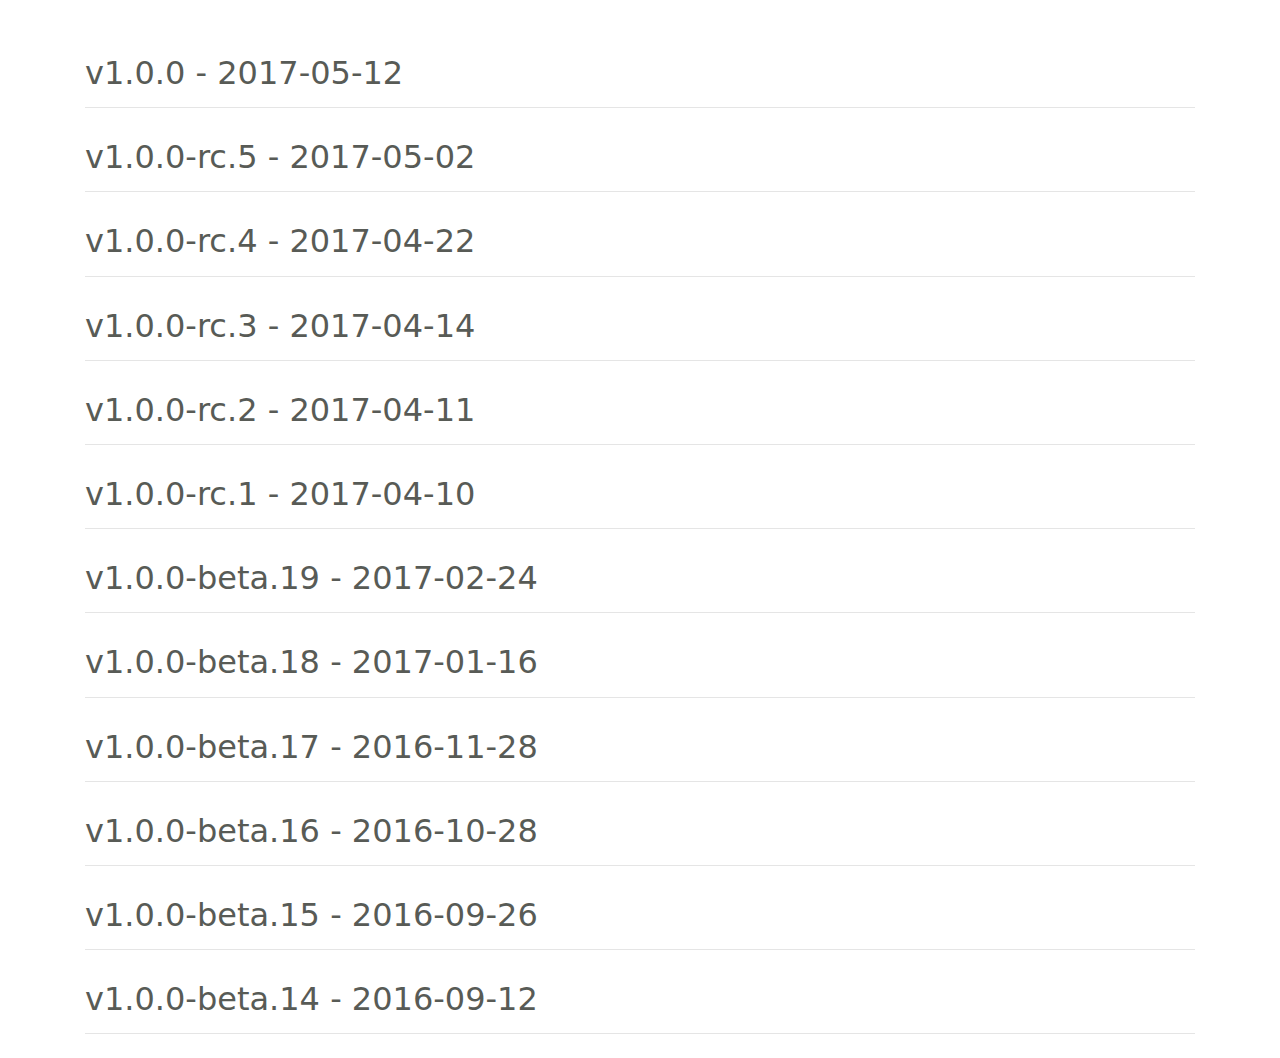
==== changelog/index.html @ ddf62132 "Updates" ====
<!DOCTYPE html>
 <html><head><meta charset="utf-8"/><meta http-equiv="x-ua-compatible" content="ie=edge"/><meta name="viewport" content="width=device-width, initial-scale=1, shrink-to-fit=no"/><title>Gatsby.js</title><link rel="preload" href="/landr/page-component---gatsby-plugin-landr-www-pages-changelog-js-bf72441791127e8e51b4.js" as="script"/><link rel="preload" href="/landr/path---changelog-1e2064adb05f1f18a0a4.js" as="script"/><link rel="preload" href="/landr/layout-component---index-a1877b21408b9029d146.js" as="script"/><link rel="preload" href="/landr/app-8987383dc23b234d407a.js" as="script"/><link rel="preload" href="/landr/commons-a0a1b3aa49a61d89a2b4.js" as="script"/><script id="webpack-manifest">
            //<![CDATA[
            window.webpackManifest = {"1":"page-component---gatsby-plugin-landr-www-pages-index-js-87d1047b6b3c153ad6b7.js","2":"layout-component---index-a1877b21408b9029d146.js","3":"page-component---gatsby-plugin-landr-www-pages-changelog-js-bf72441791127e8e51b4.js","4":"path---index-878fa87b5f6b730961a7.js","5":"path---changelog-1e2064adb05f1f18a0a4.js","6":"app-8987383dc23b234d407a.js"}
            //]]>
            </script><script>
  !function(e,t,r){function n(){for(;d[0]&&"loaded"==d[0][f];)c=d.shift(),c[o]=!i.parentNode.insertBefore(c,i)}for(var s,a,c,d=[],i=e.scripts[0],o="onreadystatechange",f="readyState";s=r.shift();)a=e.createElement(t),"async"in i?(a.async=!1,e.head.appendChild(a)):i[f]?(d.push(a),a[o]=n):e.write("<"+t+' src="'+s+'" defer></'+t+">"),a.src=s}(document,"script",[
  "/landr/commons-a0a1b3aa49a61d89a2b4.js","/landr/app-8987383dc23b234d407a.js","/landr/layout-component---index-a1877b21408b9029d146.js","/landr/path---changelog-1e2064adb05f1f18a0a4.js","/landr/page-component---gatsby-plugin-landr-www-pages-changelog-js-bf72441791127e8e51b4.js"
])
  </script><style id="gatsby-inlined-css">/*!
 * Bootstrap v4.0.0-alpha.6 (https://getbootstrap.com)
 * Copyright 2011-2017 The Bootstrap Authors
 * Copyright 2011-2017 Twitter, Inc.
 * Licensed under MIT (https://github.com/twbs/bootstrap/blob/master/LICENSE)
 */
/*! normalize.css v5.0.0 | MIT License | github.com/necolas/normalize.css */html{font-family:sans-serif;line-height:1.15;-ms-text-size-adjust:100%;-webkit-text-size-adjust:100%}body{margin:0}article,aside,footer,header,nav,section{display:block}h1{font-size:2em;margin:.67em 0}figcaption,figure,main{display:block}figure{margin:1em 40px}hr{box-sizing:content-box;height:0;overflow:visible}pre{font-family:monospace,monospace;font-size:1em}a{background-color:transparent;-webkit-text-decoration-skip:objects}a:active,a:hover{outline-width:0}abbr[title]{border-bottom:none;text-decoration:underline;text-decoration:underline dotted}b,strong{font-weight:inherit;font-weight:bolder}code,kbd,samp{font-family:monospace,monospace;font-size:1em}dfn{font-style:italic}mark{background-color:#ff0;color:#000}small{font-size:80%}sub,sup{font-size:75%;line-height:0;position:relative;vertical-align:baseline}sub{bottom:-.25em}sup{top:-.5em}audio,video{display:inline-block}audio:not([controls]){display:none;height:0}img{border-style:none}svg:not(:root){overflow:hidden}button,input,optgroup,select,textarea{font-family:sans-serif;font-size:100%;line-height:1.15;margin:0}button,input{overflow:visible}button,select{text-transform:none}[type=reset],[type=submit],button,html [type=button]{-webkit-appearance:button}[type=button]::-moz-focus-inner,[type=reset]::-moz-focus-inner,[type=submit]::-moz-focus-inner,button::-moz-focus-inner{border-style:none;padding:0}[type=button]:-moz-focusring,[type=reset]:-moz-focusring,[type=submit]:-moz-focusring,button:-moz-focusring{outline:1px dotted ButtonText}fieldset{border:1px solid silver;margin:0 2px;padding:.35em .625em .75em}legend{box-sizing:border-box;color:inherit;display:table;max-width:100%;white-space:normal}progress{display:inline-block;vertical-align:baseline}textarea{overflow:auto}[type=checkbox],[type=radio]{box-sizing:border-box;padding:0}[type=number]::-webkit-inner-spin-button,[type=number]::-webkit-outer-spin-button{height:auto}[type=search]{-webkit-appearance:textfield;outline-offset:-2px}[type=search]::-webkit-search-cancel-button,[type=search]::-webkit-search-decoration{-webkit-appearance:none}::-webkit-file-upload-button{-webkit-appearance:button;font:inherit}details,menu{display:block}summary{display:list-item}canvas{display:inline-block}[hidden],template{display:none}@media print{*,:after,:before,blockquote:first-letter,blockquote:first-line,div:first-letter,div:first-line,li:first-letter,li:first-line,p:first-letter,p:first-line{text-shadow:none!important;box-shadow:none!important}a,a:visited{text-decoration:underline}abbr[title]:after{content:" (" attr(title) ")"}pre{white-space:pre-wrap!important}blockquote,pre{border:1px solid #999;page-break-inside:avoid}thead{display:table-header-group}img,tr{page-break-inside:avoid}h2,h3,p{orphans:3;widows:3}h2,h3{page-break-after:avoid}.navbar{display:none}.badge{border:1px solid #000}.table{border-collapse:collapse!important}.table td,.table th{background-color:#fff!important}.table-bordered td,.table-bordered th{border:1px solid #ddd!important}}html{box-sizing:border-box}*,:after,:before{box-sizing:inherit}@-ms-viewport{width:device-width}html{-ms-overflow-style:scrollbar;-webkit-tap-highlight-color:transparent}body{font-family:-apple-system,system-ui,BlinkMacSystemFont,Segoe UI,Roboto,Oxygen,Ubuntu,Cantarell,Fira Sans,Droid Sans,Helvetica Neue,Arial,sans-serif;font-size:16px;font-size:1rem;font-weight:400;line-height:1.5;color:#585b56;background-color:#fff}[tabindex="-1"]:focus{outline:none!important}h1,h2,h3,h4,h5,h6{margin-top:0;margin-bottom:8px;margin-bottom:.5rem}p{margin-top:0;margin-bottom:16px;margin-bottom:1rem}abbr[data-original-title],abbr[title]{cursor:help}address{font-style:normal;line-height:inherit}address,dl,ol,ul{margin-bottom:16px;margin-bottom:1rem}dl,ol,ul{margin-top:0}ol ol,ol ul,ul ol,ul ul{margin-bottom:0}dt{font-weight:700}dd{margin-bottom:8px;margin-bottom:.5rem;margin-left:0}blockquote{margin:0 0 16px;margin:0 0 1rem}a{color:red;text-decoration:none}a:focus,a:hover{color:#b30000;text-decoration:underline}a:not([href]):not([tabindex]),a:not([href]):not([tabindex]):focus,a:not([href]):not([tabindex]):hover{color:inherit;text-decoration:none}a:not([href]):not([tabindex]):focus{outline:0}pre{overflow:auto}figure{margin:0 0 16px;margin:0 0 1rem}img{vertical-align:middle}[role=button]{cursor:pointer}[role=button],a,area,button,input,label,select,summary,textarea{-ms-touch-action:manipulation;touch-action:manipulation}table{border-collapse:collapse;background-color:transparent}caption{padding-top:12px;padding-top:.75rem;padding-bottom:12px;padding-bottom:.75rem;color:#636c72;caption-side:bottom}caption,th{text-align:left}label{display:inline-block;margin-bottom:8px;margin-bottom:.5rem}button:focus{outline:1px dotted;outline:5px auto -webkit-focus-ring-color}button,input,select,textarea{line-height:inherit}input[type=checkbox]:disabled,input[type=radio]:disabled{cursor:not-allowed}input[type=date],input[type=datetime-local],input[type=month],input[type=time]{-webkit-appearance:listbox}textarea{resize:vertical}fieldset{min-width:0;padding:0;margin:0;border:0}legend{display:block;width:100%;padding:0;margin-bottom:8px;margin-bottom:.5rem;font-size:24px;font-size:1.5rem;line-height:inherit}input[type=search]{-webkit-appearance:none}output{display:inline-block}[hidden]{display:none!important}.h1,.h2,.h3,.h4,.h5,.h6,h1,h2,h3,h4,h5,h6{margin-bottom:8px;margin-bottom:.5rem;font-family:inherit;font-weight:500;line-height:1.1;color:inherit}.h1,h1{font-size:40px;font-size:2.5rem}.h2,h2{font-size:32px;font-size:2rem}.h3,h3{font-size:28px;font-size:1.75rem}.h4,h4{font-size:24px;font-size:1.5rem}.h5,h5{font-size:20px;font-size:1.25rem}.h6,h6{font-size:16px;font-size:1rem}.lead{font-size:20px;font-size:1.25rem;font-weight:300}.display-1{font-size:96px;font-size:6rem}.display-1,.display-2{font-weight:300;line-height:1.1}.display-2{font-size:88px;font-size:5.5rem}.display-3{font-size:72px;font-size:4.5rem}.display-3,.display-4{font-weight:300;line-height:1.1}.display-4{font-size:56px;font-size:3.5rem}hr{margin-top:16px;margin-top:1rem;margin-bottom:16px;margin-bottom:1rem;border:0;border-top:1px solid rgba(0,0,0,.1)}.small,small{font-size:80%;font-weight:400}.mark,mark{padding:.2em;background-color:#fcf8e3}.list-inline,.list-unstyled{padding-left:0;list-style:none}.list-inline-item{display:inline-block}.list-inline-item:not(:last-child){margin-right:5px}.initialism{font-size:90%;text-transform:uppercase}.blockquote{padding:8px 16px;padding:.5rem 1rem;margin-bottom:16px;margin-bottom:1rem;font-size:20px;font-size:1.25rem;border-left:4px solid #eceeef;border-left:.25rem solid #eceeef}.blockquote-footer{display:block;font-size:80%;color:#636c72}.blockquote-footer:before{content:"\2014   \A0"}.blockquote-reverse{padding-right:16px;padding-right:1rem;padding-left:0;text-align:right;border-right:4px solid #eceeef;border-right:.25rem solid #eceeef;border-left:0}.blockquote-reverse .blockquote-footer:before{content:""}.blockquote-reverse .blockquote-footer:after{content:"\A0   \2014"}.img-fluid,.img-thumbnail{max-width:100%;height:auto}.img-thumbnail{padding:4px;padding:.25rem;background-color:#fff;border:1px solid #ddd;border-radius:.25rem;transition:all .2s ease-in-out}.figure{display:inline-block}.figure-img{margin-bottom:8px;margin-bottom:.5rem;line-height:1}.figure-caption{font-size:90%;color:#636c72}code,kbd,pre,samp{font-family:Menlo,Monaco,Consolas,Liberation Mono,Courier New,monospace}code{padding:3.2px 6.4px;padding:.2rem .4rem;font-size:90%;color:#bd4147;background-color:#f7f7f9;border-radius:.25rem}a>code{padding:0;color:inherit;background-color:inherit}kbd{padding:3.2px 6.4px;padding:.2rem .4rem;font-size:90%;color:#fff;background-color:#585b56;border-radius:.2rem}kbd kbd{padding:0;font-size:100%;font-weight:700}pre{display:block;margin-top:0;margin-bottom:16px;margin-bottom:1rem;font-size:90%;color:#585b56}pre code{padding:0;font-size:inherit;color:inherit;background-color:transparent;border-radius:0}.pre-scrollable{max-height:340px;overflow-y:scroll}.container{position:relative;margin-left:auto;margin-right:auto;padding-right:15px;padding-left:15px}@media (min-width:576px){.container{padding-right:15px;padding-left:15px}}@media (min-width:768px){.container{padding-right:15px;padding-left:15px}}@media (min-width:992px){.container{padding-right:15px;padding-left:15px}}@media (min-width:1200px){.container{padding-right:15px;padding-left:15px}}@media (min-width:576px){.container{width:540px;max-width:100%}}@media (min-width:768px){.container{width:720px;max-width:100%}}@media (min-width:992px){.container{width:960px;max-width:100%}}@media (min-width:1200px){.container{width:1140px;max-width:100%}}.container-fluid{position:relative;margin-left:auto;margin-right:auto;padding-right:15px;padding-left:15px}@media (min-width:576px){.container-fluid{padding-right:15px;padding-left:15px}}@media (min-width:768px){.container-fluid{padding-right:15px;padding-left:15px}}@media (min-width:992px){.container-fluid{padding-right:15px;padding-left:15px}}@media (min-width:1200px){.container-fluid{padding-right:15px;padding-left:15px}}.row{display:-webkit-box;display:-ms-flexbox;display:flex;-ms-flex-wrap:wrap;flex-wrap:wrap;margin-right:-15px;margin-left:-15px}@media (min-width:576px){.row{margin-right:-15px;margin-left:-15px}}@media (min-width:768px){.row{margin-right:-15px;margin-left:-15px}}@media (min-width:992px){.row{margin-right:-15px;margin-left:-15px}}@media (min-width:1200px){.row{margin-right:-15px;margin-left:-15px}}.no-gutters{margin-right:0;margin-left:0}.no-gutters>.col,.no-gutters>[class*=col-]{padding-right:0;padding-left:0}.col,.col-1,.col-2,.col-3,.col-4,.col-5,.col-6,.col-7,.col-8,.col-9,.col-10,.col-11,.col-12,.col-lg,.col-lg-1,.col-lg-2,.col-lg-3,.col-lg-4,.col-lg-5,.col-lg-6,.col-lg-7,.col-lg-8,.col-lg-9,.col-lg-10,.col-lg-11,.col-lg-12,.col-md,.col-md-1,.col-md-2,.col-md-3,.col-md-4,.col-md-5,.col-md-6,.col-md-7,.col-md-8,.col-md-9,.col-md-10,.col-md-11,.col-md-12,.col-sm,.col-sm-1,.col-sm-2,.col-sm-3,.col-sm-4,.col-sm-5,.col-sm-6,.col-sm-7,.col-sm-8,.col-sm-9,.col-sm-10,.col-sm-11,.col-sm-12,.col-xl,.col-xl-1,.col-xl-2,.col-xl-3,.col-xl-4,.col-xl-5,.col-xl-6,.col-xl-7,.col-xl-8,.col-xl-9,.col-xl-10,.col-xl-11,.col-xl-12{position:relative;width:100%;min-height:1px;padding-right:15px;padding-left:15px}@media (min-width:576px){.col,.col-1,.col-2,.col-3,.col-4,.col-5,.col-6,.col-7,.col-8,.col-9,.col-10,.col-11,.col-12,.col-lg,.col-lg-1,.col-lg-2,.col-lg-3,.col-lg-4,.col-lg-5,.col-lg-6,.col-lg-7,.col-lg-8,.col-lg-9,.col-lg-10,.col-lg-11,.col-lg-12,.col-md,.col-md-1,.col-md-2,.col-md-3,.col-md-4,.col-md-5,.col-md-6,.col-md-7,.col-md-8,.col-md-9,.col-md-10,.col-md-11,.col-md-12,.col-sm,.col-sm-1,.col-sm-2,.col-sm-3,.col-sm-4,.col-sm-5,.col-sm-6,.col-sm-7,.col-sm-8,.col-sm-9,.col-sm-10,.col-sm-11,.col-sm-12,.col-xl,.col-xl-1,.col-xl-2,.col-xl-3,.col-xl-4,.col-xl-5,.col-xl-6,.col-xl-7,.col-xl-8,.col-xl-9,.col-xl-10,.col-xl-11,.col-xl-12{padding-right:15px;padding-left:15px}}@media (min-width:768px){.col,.col-1,.col-2,.col-3,.col-4,.col-5,.col-6,.col-7,.col-8,.col-9,.col-10,.col-11,.col-12,.col-lg,.col-lg-1,.col-lg-2,.col-lg-3,.col-lg-4,.col-lg-5,.col-lg-6,.col-lg-7,.col-lg-8,.col-lg-9,.col-lg-10,.col-lg-11,.col-lg-12,.col-md,.col-md-1,.col-md-2,.col-md-3,.col-md-4,.col-md-5,.col-md-6,.col-md-7,.col-md-8,.col-md-9,.col-md-10,.col-md-11,.col-md-12,.col-sm,.col-sm-1,.col-sm-2,.col-sm-3,.col-sm-4,.col-sm-5,.col-sm-6,.col-sm-7,.col-sm-8,.col-sm-9,.col-sm-10,.col-sm-11,.col-sm-12,.col-xl,.col-xl-1,.col-xl-2,.col-xl-3,.col-xl-4,.col-xl-5,.col-xl-6,.col-xl-7,.col-xl-8,.col-xl-9,.col-xl-10,.col-xl-11,.col-xl-12{padding-right:15px;padding-left:15px}}@media (min-width:992px){.col,.col-1,.col-2,.col-3,.col-4,.col-5,.col-6,.col-7,.col-8,.col-9,.col-10,.col-11,.col-12,.col-lg,.col-lg-1,.col-lg-2,.col-lg-3,.col-lg-4,.col-lg-5,.col-lg-6,.col-lg-7,.col-lg-8,.col-lg-9,.col-lg-10,.col-lg-11,.col-lg-12,.col-md,.col-md-1,.col-md-2,.col-md-3,.col-md-4,.col-md-5,.col-md-6,.col-md-7,.col-md-8,.col-md-9,.col-md-10,.col-md-11,.col-md-12,.col-sm,.col-sm-1,.col-sm-2,.col-sm-3,.col-sm-4,.col-sm-5,.col-sm-6,.col-sm-7,.col-sm-8,.col-sm-9,.col-sm-10,.col-sm-11,.col-sm-12,.col-xl,.col-xl-1,.col-xl-2,.col-xl-3,.col-xl-4,.col-xl-5,.col-xl-6,.col-xl-7,.col-xl-8,.col-xl-9,.col-xl-10,.col-xl-11,.col-xl-12{padding-right:15px;padding-left:15px}}@media (min-width:1200px){.col,.col-1,.col-2,.col-3,.col-4,.col-5,.col-6,.col-7,.col-8,.col-9,.col-10,.col-11,.col-12,.col-lg,.col-lg-1,.col-lg-2,.col-lg-3,.col-lg-4,.col-lg-5,.col-lg-6,.col-lg-7,.col-lg-8,.col-lg-9,.col-lg-10,.col-lg-11,.col-lg-12,.col-md,.col-md-1,.col-md-2,.col-md-3,.col-md-4,.col-md-5,.col-md-6,.col-md-7,.col-md-8,.col-md-9,.col-md-10,.col-md-11,.col-md-12,.col-sm,.col-sm-1,.col-sm-2,.col-sm-3,.col-sm-4,.col-sm-5,.col-sm-6,.col-sm-7,.col-sm-8,.col-sm-9,.col-sm-10,.col-sm-11,.col-sm-12,.col-xl,.col-xl-1,.col-xl-2,.col-xl-3,.col-xl-4,.col-xl-5,.col-xl-6,.col-xl-7,.col-xl-8,.col-xl-9,.col-xl-10,.col-xl-11,.col-xl-12{padding-right:15px;padding-left:15px}}.col{-ms-flex-preferred-size:0;flex-basis:0;-webkit-box-flex:1;-ms-flex-positive:1;flex-grow:1;max-width:100%}.col-auto{-ms-flex:0 0 auto;flex:0 0 auto;width:auto}.col-1,.col-auto{-webkit-box-flex:0}.col-1{-ms-flex:0 0 8.33333%;flex:0 0 8.33333%;max-width:8.33333%}.col-2{-ms-flex:0 0 16.66667%;flex:0 0 16.66667%;max-width:16.66667%}.col-2,.col-3{-webkit-box-flex:0}.col-3{-ms-flex:0 0 25%;flex:0 0 25%;max-width:25%}.col-4{-ms-flex:0 0 33.33333%;flex:0 0 33.33333%;max-width:33.33333%}.col-4,.col-5{-webkit-box-flex:0}.col-5{-ms-flex:0 0 41.66667%;flex:0 0 41.66667%;max-width:41.66667%}.col-6{-ms-flex:0 0 50%;flex:0 0 50%;max-width:50%}.col-6,.col-7{-webkit-box-flex:0}.col-7{-ms-flex:0 0 58.33333%;flex:0 0 58.33333%;max-width:58.33333%}.col-8{-ms-flex:0 0 66.66667%;flex:0 0 66.66667%;max-width:66.66667%}.col-8,.col-9{-webkit-box-flex:0}.col-9{-ms-flex:0 0 75%;flex:0 0 75%;max-width:75%}.col-10{-ms-flex:0 0 83.33333%;flex:0 0 83.33333%;max-width:83.33333%}.col-10,.col-11{-webkit-box-flex:0}.col-11{-ms-flex:0 0 91.66667%;flex:0 0 91.66667%;max-width:91.66667%}.col-12{-webkit-box-flex:0;-ms-flex:0 0 100%;flex:0 0 100%;max-width:100%}.pull-0{right:auto}.pull-1{right:8.33333%}.pull-2{right:16.66667%}.pull-3{right:25%}.pull-4{right:33.33333%}.pull-5{right:41.66667%}.pull-6{right:50%}.pull-7{right:58.33333%}.pull-8{right:66.66667%}.pull-9{right:75%}.pull-10{right:83.33333%}.pull-11{right:91.66667%}.pull-12{right:100%}.push-0{left:auto}.push-1{left:8.33333%}.push-2{left:16.66667%}.push-3{left:25%}.push-4{left:33.33333%}.push-5{left:41.66667%}.push-6{left:50%}.push-7{left:58.33333%}.push-8{left:66.66667%}.push-9{left:75%}.push-10{left:83.33333%}.push-11{left:91.66667%}.push-12{left:100%}.offset-1{margin-left:8.33333%}.offset-2{margin-left:16.66667%}.offset-3{margin-left:25%}.offset-4{margin-left:33.33333%}.offset-5{margin-left:41.66667%}.offset-6{margin-left:50%}.offset-7{margin-left:58.33333%}.offset-8{margin-left:66.66667%}.offset-9{margin-left:75%}.offset-10{margin-left:83.33333%}.offset-11{margin-left:91.66667%}@media (min-width:576px){.col-sm{-ms-flex-preferred-size:0;flex-basis:0;-webkit-box-flex:1;-ms-flex-positive:1;flex-grow:1;max-width:100%}.col-sm-auto{-webkit-box-flex:0;-ms-flex:0 0 auto;flex:0 0 auto;width:auto}.col-sm-1{-webkit-box-flex:0;-ms-flex:0 0 8.33333%;flex:0 0 8.33333%;max-width:8.33333%}.col-sm-2{-webkit-box-flex:0;-ms-flex:0 0 16.66667%;flex:0 0 16.66667%;max-width:16.66667%}.col-sm-3{-webkit-box-flex:0;-ms-flex:0 0 25%;flex:0 0 25%;max-width:25%}.col-sm-4{-webkit-box-flex:0;-ms-flex:0 0 33.33333%;flex:0 0 33.33333%;max-width:33.33333%}.col-sm-5{-webkit-box-flex:0;-ms-flex:0 0 41.66667%;flex:0 0 41.66667%;max-width:41.66667%}.col-sm-6{-webkit-box-flex:0;-ms-flex:0 0 50%;flex:0 0 50%;max-width:50%}.col-sm-7{-webkit-box-flex:0;-ms-flex:0 0 58.33333%;flex:0 0 58.33333%;max-width:58.33333%}.col-sm-8{-webkit-box-flex:0;-ms-flex:0 0 66.66667%;flex:0 0 66.66667%;max-width:66.66667%}.col-sm-9{-webkit-box-flex:0;-ms-flex:0 0 75%;flex:0 0 75%;max-width:75%}.col-sm-10{-webkit-box-flex:0;-ms-flex:0 0 83.33333%;flex:0 0 83.33333%;max-width:83.33333%}.col-sm-11{-webkit-box-flex:0;-ms-flex:0 0 91.66667%;flex:0 0 91.66667%;max-width:91.66667%}.col-sm-12{-webkit-box-flex:0;-ms-flex:0 0 100%;flex:0 0 100%;max-width:100%}.pull-sm-0{right:auto}.pull-sm-1{right:8.33333%}.pull-sm-2{right:16.66667%}.pull-sm-3{right:25%}.pull-sm-4{right:33.33333%}.pull-sm-5{right:41.66667%}.pull-sm-6{right:50%}.pull-sm-7{right:58.33333%}.pull-sm-8{right:66.66667%}.pull-sm-9{right:75%}.pull-sm-10{right:83.33333%}.pull-sm-11{right:91.66667%}.pull-sm-12{right:100%}.push-sm-0{left:auto}.push-sm-1{left:8.33333%}.push-sm-2{left:16.66667%}.push-sm-3{left:25%}.push-sm-4{left:33.33333%}.push-sm-5{left:41.66667%}.push-sm-6{left:50%}.push-sm-7{left:58.33333%}.push-sm-8{left:66.66667%}.push-sm-9{left:75%}.push-sm-10{left:83.33333%}.push-sm-11{left:91.66667%}.push-sm-12{left:100%}.offset-sm-0{margin-left:0}.offset-sm-1{margin-left:8.33333%}.offset-sm-2{margin-left:16.66667%}.offset-sm-3{margin-left:25%}.offset-sm-4{margin-left:33.33333%}.offset-sm-5{margin-left:41.66667%}.offset-sm-6{margin-left:50%}.offset-sm-7{margin-left:58.33333%}.offset-sm-8{margin-left:66.66667%}.offset-sm-9{margin-left:75%}.offset-sm-10{margin-left:83.33333%}.offset-sm-11{margin-left:91.66667%}}@media (min-width:768px){.col-md{-ms-flex-preferred-size:0;flex-basis:0;-webkit-box-flex:1;-ms-flex-positive:1;flex-grow:1;max-width:100%}.col-md-auto{-webkit-box-flex:0;-ms-flex:0 0 auto;flex:0 0 auto;width:auto}.col-md-1{-webkit-box-flex:0;-ms-flex:0 0 8.33333%;flex:0 0 8.33333%;max-width:8.33333%}.col-md-2{-webkit-box-flex:0;-ms-flex:0 0 16.66667%;flex:0 0 16.66667%;max-width:16.66667%}.col-md-3{-webkit-box-flex:0;-ms-flex:0 0 25%;flex:0 0 25%;max-width:25%}.col-md-4{-webkit-box-flex:0;-ms-flex:0 0 33.33333%;flex:0 0 33.33333%;max-width:33.33333%}.col-md-5{-webkit-box-flex:0;-ms-flex:0 0 41.66667%;flex:0 0 41.66667%;max-width:41.66667%}.col-md-6{-webkit-box-flex:0;-ms-flex:0 0 50%;flex:0 0 50%;max-width:50%}.col-md-7{-webkit-box-flex:0;-ms-flex:0 0 58.33333%;flex:0 0 58.33333%;max-width:58.33333%}.col-md-8{-webkit-box-flex:0;-ms-flex:0 0 66.66667%;flex:0 0 66.66667%;max-width:66.66667%}.col-md-9{-webkit-box-flex:0;-ms-flex:0 0 75%;flex:0 0 75%;max-width:75%}.col-md-10{-webkit-box-flex:0;-ms-flex:0 0 83.33333%;flex:0 0 83.33333%;max-width:83.33333%}.col-md-11{-webkit-box-flex:0;-ms-flex:0 0 91.66667%;flex:0 0 91.66667%;max-width:91.66667%}.col-md-12{-webkit-box-flex:0;-ms-flex:0 0 100%;flex:0 0 100%;max-width:100%}.pull-md-0{right:auto}.pull-md-1{right:8.33333%}.pull-md-2{right:16.66667%}.pull-md-3{right:25%}.pull-md-4{right:33.33333%}.pull-md-5{right:41.66667%}.pull-md-6{right:50%}.pull-md-7{right:58.33333%}.pull-md-8{right:66.66667%}.pull-md-9{right:75%}.pull-md-10{right:83.33333%}.pull-md-11{right:91.66667%}.pull-md-12{right:100%}.push-md-0{left:auto}.push-md-1{left:8.33333%}.push-md-2{left:16.66667%}.push-md-3{left:25%}.push-md-4{left:33.33333%}.push-md-5{left:41.66667%}.push-md-6{left:50%}.push-md-7{left:58.33333%}.push-md-8{left:66.66667%}.push-md-9{left:75%}.push-md-10{left:83.33333%}.push-md-11{left:91.66667%}.push-md-12{left:100%}.offset-md-0{margin-left:0}.offset-md-1{margin-left:8.33333%}.offset-md-2{margin-left:16.66667%}.offset-md-3{margin-left:25%}.offset-md-4{margin-left:33.33333%}.offset-md-5{margin-left:41.66667%}.offset-md-6{margin-left:50%}.offset-md-7{margin-left:58.33333%}.offset-md-8{margin-left:66.66667%}.offset-md-9{margin-left:75%}.offset-md-10{margin-left:83.33333%}.offset-md-11{margin-left:91.66667%}}@media (min-width:992px){.col-lg{-ms-flex-preferred-size:0;flex-basis:0;-webkit-box-flex:1;-ms-flex-positive:1;flex-grow:1;max-width:100%}.col-lg-auto{-webkit-box-flex:0;-ms-flex:0 0 auto;flex:0 0 auto;width:auto}.col-lg-1{-webkit-box-flex:0;-ms-flex:0 0 8.33333%;flex:0 0 8.33333%;max-width:8.33333%}.col-lg-2{-webkit-box-flex:0;-ms-flex:0 0 16.66667%;flex:0 0 16.66667%;max-width:16.66667%}.col-lg-3{-webkit-box-flex:0;-ms-flex:0 0 25%;flex:0 0 25%;max-width:25%}.col-lg-4{-webkit-box-flex:0;-ms-flex:0 0 33.33333%;flex:0 0 33.33333%;max-width:33.33333%}.col-lg-5{-webkit-box-flex:0;-ms-flex:0 0 41.66667%;flex:0 0 41.66667%;max-width:41.66667%}.col-lg-6{-webkit-box-flex:0;-ms-flex:0 0 50%;flex:0 0 50%;max-width:50%}.col-lg-7{-webkit-box-flex:0;-ms-flex:0 0 58.33333%;flex:0 0 58.33333%;max-width:58.33333%}.col-lg-8{-webkit-box-flex:0;-ms-flex:0 0 66.66667%;flex:0 0 66.66667%;max-width:66.66667%}.col-lg-9{-webkit-box-flex:0;-ms-flex:0 0 75%;flex:0 0 75%;max-width:75%}.col-lg-10{-webkit-box-flex:0;-ms-flex:0 0 83.33333%;flex:0 0 83.33333%;max-width:83.33333%}.col-lg-11{-webkit-box-flex:0;-ms-flex:0 0 91.66667%;flex:0 0 91.66667%;max-width:91.66667%}.col-lg-12{-webkit-box-flex:0;-ms-flex:0 0 100%;flex:0 0 100%;max-width:100%}.pull-lg-0{right:auto}.pull-lg-1{right:8.33333%}.pull-lg-2{right:16.66667%}.pull-lg-3{right:25%}.pull-lg-4{right:33.33333%}.pull-lg-5{right:41.66667%}.pull-lg-6{right:50%}.pull-lg-7{right:58.33333%}.pull-lg-8{right:66.66667%}.pull-lg-9{right:75%}.pull-lg-10{right:83.33333%}.pull-lg-11{right:91.66667%}.pull-lg-12{right:100%}.push-lg-0{left:auto}.push-lg-1{left:8.33333%}.push-lg-2{left:16.66667%}.push-lg-3{left:25%}.push-lg-4{left:33.33333%}.push-lg-5{left:41.66667%}.push-lg-6{left:50%}.push-lg-7{left:58.33333%}.push-lg-8{left:66.66667%}.push-lg-9{left:75%}.push-lg-10{left:83.33333%}.push-lg-11{left:91.66667%}.push-lg-12{left:100%}.offset-lg-0{margin-left:0}.offset-lg-1{margin-left:8.33333%}.offset-lg-2{margin-left:16.66667%}.offset-lg-3{margin-left:25%}.offset-lg-4{margin-left:33.33333%}.offset-lg-5{margin-left:41.66667%}.offset-lg-6{margin-left:50%}.offset-lg-7{margin-left:58.33333%}.offset-lg-8{margin-left:66.66667%}.offset-lg-9{margin-left:75%}.offset-lg-10{margin-left:83.33333%}.offset-lg-11{margin-left:91.66667%}}@media (min-width:1200px){.col-xl{-ms-flex-preferred-size:0;flex-basis:0;-webkit-box-flex:1;-ms-flex-positive:1;flex-grow:1;max-width:100%}.col-xl-auto{-webkit-box-flex:0;-ms-flex:0 0 auto;flex:0 0 auto;width:auto}.col-xl-1{-webkit-box-flex:0;-ms-flex:0 0 8.33333%;flex:0 0 8.33333%;max-width:8.33333%}.col-xl-2{-webkit-box-flex:0;-ms-flex:0 0 16.66667%;flex:0 0 16.66667%;max-width:16.66667%}.col-xl-3{-webkit-box-flex:0;-ms-flex:0 0 25%;flex:0 0 25%;max-width:25%}.col-xl-4{-webkit-box-flex:0;-ms-flex:0 0 33.33333%;flex:0 0 33.33333%;max-width:33.33333%}.col-xl-5{-webkit-box-flex:0;-ms-flex:0 0 41.66667%;flex:0 0 41.66667%;max-width:41.66667%}.col-xl-6{-webkit-box-flex:0;-ms-flex:0 0 50%;flex:0 0 50%;max-width:50%}.col-xl-7{-webkit-box-flex:0;-ms-flex:0 0 58.33333%;flex:0 0 58.33333%;max-width:58.33333%}.col-xl-8{-webkit-box-flex:0;-ms-flex:0 0 66.66667%;flex:0 0 66.66667%;max-width:66.66667%}.col-xl-9{-webkit-box-flex:0;-ms-flex:0 0 75%;flex:0 0 75%;max-width:75%}.col-xl-10{-webkit-box-flex:0;-ms-flex:0 0 83.33333%;flex:0 0 83.33333%;max-width:83.33333%}.col-xl-11{-webkit-box-flex:0;-ms-flex:0 0 91.66667%;flex:0 0 91.66667%;max-width:91.66667%}.col-xl-12{-webkit-box-flex:0;-ms-flex:0 0 100%;flex:0 0 100%;max-width:100%}.pull-xl-0{right:auto}.pull-xl-1{right:8.33333%}.pull-xl-2{right:16.66667%}.pull-xl-3{right:25%}.pull-xl-4{right:33.33333%}.pull-xl-5{right:41.66667%}.pull-xl-6{right:50%}.pull-xl-7{right:58.33333%}.pull-xl-8{right:66.66667%}.pull-xl-9{right:75%}.pull-xl-10{right:83.33333%}.pull-xl-11{right:91.66667%}.pull-xl-12{right:100%}.push-xl-0{left:auto}.push-xl-1{left:8.33333%}.push-xl-2{left:16.66667%}.push-xl-3{left:25%}.push-xl-4{left:33.33333%}.push-xl-5{left:41.66667%}.push-xl-6{left:50%}.push-xl-7{left:58.33333%}.push-xl-8{left:66.66667%}.push-xl-9{left:75%}.push-xl-10{left:83.33333%}.push-xl-11{left:91.66667%}.push-xl-12{left:100%}.offset-xl-0{margin-left:0}.offset-xl-1{margin-left:8.33333%}.offset-xl-2{margin-left:16.66667%}.offset-xl-3{margin-left:25%}.offset-xl-4{margin-left:33.33333%}.offset-xl-5{margin-left:41.66667%}.offset-xl-6{margin-left:50%}.offset-xl-7{margin-left:58.33333%}.offset-xl-8{margin-left:66.66667%}.offset-xl-9{margin-left:75%}.offset-xl-10{margin-left:83.33333%}.offset-xl-11{margin-left:91.66667%}}.table{width:100%;max-width:100%;margin-bottom:16px;margin-bottom:1rem}.table td,.table th{padding:12px;padding:.75rem;vertical-align:top;border-top:1px solid #eceeef}.table thead th{vertical-align:bottom;border-bottom:2px solid #eceeef}.table tbody+tbody{border-top:2px solid #eceeef}.table .table{background-color:#fff}.table-sm td,.table-sm th{padding:4.8px;padding:.3rem}.table-bordered,.table-bordered td,.table-bordered th{border:1px solid #eceeef}.table-bordered thead td,.table-bordered thead th{border-bottom-width:2px}.table-striped tbody tr:nth-of-type(odd){background-color:rgba(0,0,0,.05)}.table-active,.table-active>td,.table-active>th,.table-hover .table-active:hover,.table-hover .table-active:hover>td,.table-hover .table-active:hover>th,.table-hover tbody tr:hover{background-color:rgba(0,0,0,.075)}.table-success,.table-success>td,.table-success>th{background-color:#dff0d8}.table-hover .table-success:hover,.table-hover .table-success:hover>td,.table-hover .table-success:hover>th{background-color:#d0e9c6}.table-info,.table-info>td,.table-info>th{background-color:#d9edf7}.table-hover .table-info:hover,.table-hover .table-info:hover>td,.table-hover .table-info:hover>th{background-color:#c4e3f3}.table-warning,.table-warning>td,.table-warning>th{background-color:#fcf8e3}.table-hover .table-warning:hover,.table-hover .table-warning:hover>td,.table-hover .table-warning:hover>th{background-color:#faf2cc}.table-danger,.table-danger>td,.table-danger>th{background-color:#f2dede}.table-hover .table-danger:hover,.table-hover .table-danger:hover>td,.table-hover .table-danger:hover>th{background-color:#ebcccc}.thead-inverse th{color:#fff;background-color:#585b56}.thead-default th{color:#464a4c;background-color:#eceeef}.table-inverse{color:#fff;background-color:#585b56}.table-inverse td,.table-inverse th,.table-inverse thead th{border-color:#fff}.table-inverse.table-bordered{border:0}.table-responsive{display:block;width:100%;overflow-x:auto;-ms-overflow-style:-ms-autohiding-scrollbar}.table-responsive.table-bordered{border:0}.form-control{display:block;width:100%;padding:8px 12px;padding:.5rem .75rem;font-size:16px;font-size:1rem;line-height:1.25;color:#464a4c;background-color:#fff;background-image:none;background-clip:padding-box;border:1px solid rgba(0,0,0,.15);border-radius:.25rem;transition:border-color .15s ease-in-out,box-shadow .15s ease-in-out}.form-control::-ms-expand{background-color:transparent;border:0}.form-control:focus{color:#464a4c;background-color:#fff;border-color:#ff8080;outline:none}.form-control::-webkit-input-placeholder{color:#636c72;opacity:1}.form-control:-ms-input-placeholder{color:#636c72;opacity:1}.form-control::placeholder{color:#636c72;opacity:1}.form-control:disabled,.form-control[readonly]{background-color:#eceeef;opacity:1}.form-control:disabled{cursor:not-allowed}select.form-control:not([size]):not([multiple]){height:calc(2.25rem + 2px)}select.form-control:focus::-ms-value{color:#464a4c;background-color:#fff}.form-control-file,.form-control-range{display:block}.col-form-label{padding-top:calc(.5rem - 1px * 2);padding-bottom:calc(.5rem - 1px * 2);margin-bottom:0}.col-form-label-lg{padding-top:calc(.75rem - 1px * 2);padding-bottom:calc(.75rem - 1px * 2);font-size:20px;font-size:1.25rem}.col-form-label-sm{padding-top:calc(.25rem - 1px * 2);padding-bottom:calc(.25rem - 1px * 2);font-size:14px;font-size:.875rem}.col-form-legend{font-size:16px;font-size:1rem}.col-form-legend,.form-control-static{padding-top:8px;padding-top:.5rem;padding-bottom:8px;padding-bottom:.5rem;margin-bottom:0}.form-control-static{line-height:1.25;border:solid transparent;border-width:1px 0}.form-control-static.form-control-lg,.form-control-static.form-control-sm,.input-group-lg>.form-control-static.form-control,.input-group-lg>.form-control-static.input-group-addon,.input-group-lg>.input-group-btn>.form-control-static.btn,.input-group-sm>.form-control-static.form-control,.input-group-sm>.form-control-static.input-group-addon,.input-group-sm>.input-group-btn>.form-control-static.btn{padding-right:0;padding-left:0}.form-control-sm,.input-group-sm>.form-control,.input-group-sm>.input-group-addon,.input-group-sm>.input-group-btn>.btn{padding:4px 8px;padding:.25rem .5rem;font-size:14px;font-size:.875rem;border-radius:.2rem}.input-group-sm>.input-group-btn>select.btn:not([size]):not([multiple]),.input-group-sm>select.form-control:not([size]):not([multiple]),.input-group-sm>select.input-group-addon:not([size]):not([multiple]),select.form-control-sm:not([size]):not([multiple]){height:29px;height:1.8125rem}.form-control-lg,.input-group-lg>.form-control,.input-group-lg>.input-group-addon,.input-group-lg>.input-group-btn>.btn{padding:12px 24px;padding:.75rem 1.5rem;font-size:20px;font-size:1.25rem;border-radius:.2rem}.input-group-lg>.input-group-btn>select.btn:not([size]):not([multiple]),.input-group-lg>select.form-control:not([size]):not([multiple]),.input-group-lg>select.input-group-addon:not([size]):not([multiple]),select.form-control-lg:not([size]):not([multiple]){height:50.666px;height:3.16667rem}.form-group{margin-bottom:16px;margin-bottom:1rem}.form-text{display:block;margin-top:4px;margin-top:.25rem}.form-check{position:relative;display:block;margin-bottom:8px;margin-bottom:.5rem}.form-check.disabled .form-check-label{color:#636c72;cursor:not-allowed}.form-check-label{padding-left:20px;padding-left:1.25rem;margin-bottom:0;cursor:pointer}.form-check-input{position:absolute;margin-top:4px;margin-top:.25rem;margin-left:-20px;margin-left:-1.25rem}.form-check-input:only-child{position:static}.form-check-inline{display:inline-block}.form-check-inline .form-check-label{vertical-align:middle}.form-check-inline+.form-check-inline{margin-left:12px;margin-left:.75rem}.form-control-feedback{margin-top:4px;margin-top:.25rem}.form-control-danger,.form-control-success,.form-control-warning{padding-right:36px;padding-right:2.25rem;background-repeat:no-repeat;background-position:center right 9px;background-position:center right .5625rem;background-size:1.125rem 1.125rem}.has-success .col-form-label,.has-success .custom-control,.has-success .form-check-label,.has-success .form-control-feedback,.has-success .form-control-label{color:#5cb85c}.has-success .form-control{border-color:#5cb85c}.has-success .input-group-addon{color:#5cb85c;border-color:#5cb85c;background-color:#eaf6ea}.has-success .form-control-success{background-image:url("data:image/svg+xml;charset=utf8,%3Csvg xmlns='http://www.w3.org/2000/svg' viewBox='0 0 8 8'%3E%3Cpath fill='%235cb85c' d='M2.3 6.73L.6 4.53c-.4-1.04.46-1.4 1.1-.8l1.1 1.4 3.4-3.8c.6-.63 1.6-.27 1.2.7l-4 4.6c-.43.5-.8.4-1.1.1z'/%3E%3C/svg%3E")}.has-warning .col-form-label,.has-warning .custom-control,.has-warning .form-check-label,.has-warning .form-control-feedback,.has-warning .form-control-label{color:#f0ad4e}.has-warning .form-control{border-color:#f0ad4e}.has-warning .input-group-addon{color:#f0ad4e;border-color:#f0ad4e;background-color:#fff}.has-warning .form-control-warning{background-image:url("data:image/svg+xml;charset=utf8,%3Csvg xmlns='http://www.w3.org/2000/svg' viewBox='0 0 8 8'%3E%3Cpath fill='%23f0ad4e' d='M4.4 5.324h-.8v-2.46h.8zm0 1.42h-.8V5.89h.8zM3.76.63L.04 7.075c-.115.2.016.425.26.426h7.397c.242 0 .372-.226.258-.426C6.726 4.924 5.47 2.79 4.253.63c-.113-.174-.39-.174-.494 0z'/%3E%3C/svg%3E")}.has-danger .col-form-label,.has-danger .custom-control,.has-danger .form-check-label,.has-danger .form-control-feedback,.has-danger .form-control-label{color:#d9534f}.has-danger .form-control{border-color:#d9534f}.has-danger .input-group-addon{color:#d9534f;border-color:#d9534f;background-color:#fdf7f7}.has-danger .form-control-danger{background-image:url("data:image/svg+xml;charset=utf8,%3Csvg xmlns='http://www.w3.org/2000/svg' fill='%23d9534f' viewBox='-2 -2 7 7'%3E%3Cpath stroke='%23d9534f' d='M0 0l3 3m0-3L0 3'/%3E%3Ccircle r='.5'/%3E%3Ccircle cx='3' r='.5'/%3E%3Ccircle cy='3' r='.5'/%3E%3Ccircle cx='3' cy='3' r='.5'/%3E%3C/svg%3E")}.form-inline{display:-webkit-box;display:-ms-flexbox;display:flex;-webkit-box-orient:horizontal;-webkit-box-direction:normal;-ms-flex-flow:row wrap;flex-flow:row wrap;-webkit-box-align:center;-ms-flex-align:center;align-items:center}.form-inline .form-check{width:100%}@media (min-width:576px){.form-inline label{-ms-flex-align:center;-webkit-box-pack:center;-ms-flex-pack:center;justify-content:center}.form-inline .form-group,.form-inline label{display:-webkit-box;display:-ms-flexbox;display:flex;-webkit-box-align:center;align-items:center;margin-bottom:0}.form-inline .form-group{-webkit-box-flex:0;-ms-flex:0 0 auto;flex:0 0 auto;-webkit-box-orient:horizontal;-webkit-box-direction:normal;-ms-flex-flow:row wrap;flex-flow:row wrap;-ms-flex-align:center}.form-inline .form-control{display:inline-block;width:auto;vertical-align:middle}.form-inline .form-control-static{display:inline-block}.form-inline .input-group{width:auto}.form-inline .form-control-label{margin-bottom:0;vertical-align:middle}.form-inline .form-check{display:-webkit-box;display:-ms-flexbox;display:flex;-webkit-box-align:center;-ms-flex-align:center;align-items:center;-webkit-box-pack:center;-ms-flex-pack:center;justify-content:center;width:auto;margin-top:0;margin-bottom:0}.form-inline .form-check-label{padding-left:0}.form-inline .form-check-input{position:relative;margin-top:0;margin-right:.25rem;margin-left:0}.form-inline .custom-control{display:-webkit-box;display:-ms-flexbox;display:flex;-webkit-box-align:center;-ms-flex-align:center;align-items:center;-webkit-box-pack:center;-ms-flex-pack:center;justify-content:center;padding-left:0}.form-inline .custom-control-indicator{position:static;display:inline-block;margin-right:.25rem;vertical-align:text-bottom}.form-inline .has-feedback .form-control-feedback{top:0}}.btn{display:inline-block;font-weight:400;line-height:1.25;text-align:center;white-space:nowrap;vertical-align:middle;-webkit-user-select:none;-moz-user-select:none;-ms-user-select:none;user-select:none;border:1px solid transparent;padding:8px 16px;padding:.5rem 1rem;font-size:16px;font-size:1rem;border-radius:.25rem;transition:all .2s ease-in-out}.btn:focus,.btn:hover{text-decoration:none}.btn.focus,.btn:focus{outline:0;box-shadow:0 0 0 2px rgba(255,0,0,.25)}.btn.disabled,.btn:disabled{cursor:not-allowed;opacity:.65}.btn.active,.btn:active{background-image:none}a.btn.disabled,fieldset[disabled] a.btn{pointer-events:none}.btn-primary{color:#fff;background-color:red;border-color:red}.btn-primary:hover{color:#fff;background-color:#c00;border-color:#c20000}.btn-primary.focus,.btn-primary:focus{box-shadow:0 0 0 2px rgba(255,0,0,.5)}.btn-primary.disabled,.btn-primary:disabled{background-color:red;border-color:red}.btn-primary.active,.btn-primary:active,.show>.btn-primary.dropdown-toggle{color:#fff;background-color:#c00;background-image:none;border-color:#c20000}.btn-secondary{color:#585b56;background-color:#fff;border-color:#ccc}.btn-secondary:hover{color:#585b56;background-color:#e6e6e6;border-color:#adadad}.btn-secondary.focus,.btn-secondary:focus{box-shadow:0 0 0 2px hsla(0,0%,80%,.5)}.btn-secondary.disabled,.btn-secondary:disabled{background-color:#fff;border-color:#ccc}.btn-secondary.active,.btn-secondary:active,.show>.btn-secondary.dropdown-toggle{color:#585b56;background-color:#e6e6e6;background-image:none;border-color:#adadad}.btn-info{color:#fff;background-color:#5bc0de;border-color:#5bc0de}.btn-info:hover{color:#fff;background-color:#31b0d5;border-color:#2aabd2}.btn-info.focus,.btn-info:focus{box-shadow:0 0 0 2px rgba(91,192,222,.5)}.btn-info.disabled,.btn-info:disabled{background-color:#5bc0de;border-color:#5bc0de}.btn-info.active,.btn-info:active,.show>.btn-info.dropdown-toggle{color:#fff;background-color:#31b0d5;background-image:none;border-color:#2aabd2}.btn-success{color:#fff;background-color:#5cb85c;border-color:#5cb85c}.btn-success:hover{color:#fff;background-color:#449d44;border-color:#419641}.btn-success.focus,.btn-success:focus{box-shadow:0 0 0 2px rgba(92,184,92,.5)}.btn-success.disabled,.btn-success:disabled{background-color:#5cb85c;border-color:#5cb85c}.btn-success.active,.btn-success:active,.show>.btn-success.dropdown-toggle{color:#fff;background-color:#449d44;background-image:none;border-color:#419641}.btn-warning{color:#fff;background-color:#f0ad4e;border-color:#f0ad4e}.btn-warning:hover{color:#fff;background-color:#ec971f;border-color:#eb9316}.btn-warning.focus,.btn-warning:focus{box-shadow:0 0 0 2px rgba(240,173,78,.5)}.btn-warning.disabled,.btn-warning:disabled{background-color:#f0ad4e;border-color:#f0ad4e}.btn-warning.active,.btn-warning:active,.show>.btn-warning.dropdown-toggle{color:#fff;background-color:#ec971f;background-image:none;border-color:#eb9316}.btn-danger{color:#fff;background-color:#d9534f;border-color:#d9534f}.btn-danger:hover{color:#fff;background-color:#c9302c;border-color:#c12e2a}.btn-danger.focus,.btn-danger:focus{box-shadow:0 0 0 2px rgba(217,83,79,.5)}.btn-danger.disabled,.btn-danger:disabled{background-color:#d9534f;border-color:#d9534f}.btn-danger.active,.btn-danger:active,.show>.btn-danger.dropdown-toggle{color:#fff;background-color:#c9302c;background-image:none;border-color:#c12e2a}.btn-outline-primary{color:red;background-image:none;background-color:transparent;border-color:red}.btn-outline-primary:hover{color:#fff;background-color:red;border-color:red}.btn-outline-primary.focus,.btn-outline-primary:focus{box-shadow:0 0 0 2px rgba(255,0,0,.5)}.btn-outline-primary.disabled,.btn-outline-primary:disabled{color:red;background-color:transparent}.btn-outline-primary.active,.btn-outline-primary:active,.show>.btn-outline-primary.dropdown-toggle{color:#fff;background-color:red;border-color:red}.btn-outline-secondary{color:#ccc;background-image:none;background-color:transparent;border-color:#ccc}.btn-outline-secondary:hover{color:#fff;background-color:#ccc;border-color:#ccc}.btn-outline-secondary.focus,.btn-outline-secondary:focus{box-shadow:0 0 0 2px hsla(0,0%,80%,.5)}.btn-outline-secondary.disabled,.btn-outline-secondary:disabled{color:#ccc;background-color:transparent}.btn-outline-secondary.active,.btn-outline-secondary:active,.show>.btn-outline-secondary.dropdown-toggle{color:#fff;background-color:#ccc;border-color:#ccc}.btn-outline-info{color:#5bc0de;background-image:none;background-color:transparent;border-color:#5bc0de}.btn-outline-info:hover{color:#fff;background-color:#5bc0de;border-color:#5bc0de}.btn-outline-info.focus,.btn-outline-info:focus{box-shadow:0 0 0 2px rgba(91,192,222,.5)}.btn-outline-info.disabled,.btn-outline-info:disabled{color:#5bc0de;background-color:transparent}.btn-outline-info.active,.btn-outline-info:active,.show>.btn-outline-info.dropdown-toggle{color:#fff;background-color:#5bc0de;border-color:#5bc0de}.btn-outline-success{color:#5cb85c;background-image:none;background-color:transparent;border-color:#5cb85c}.btn-outline-success:hover{color:#fff;background-color:#5cb85c;border-color:#5cb85c}.btn-outline-success.focus,.btn-outline-success:focus{box-shadow:0 0 0 2px rgba(92,184,92,.5)}.btn-outline-success.disabled,.btn-outline-success:disabled{color:#5cb85c;background-color:transparent}.btn-outline-success.active,.btn-outline-success:active,.show>.btn-outline-success.dropdown-toggle{color:#fff;background-color:#5cb85c;border-color:#5cb85c}.btn-outline-warning{color:#f0ad4e;background-image:none;background-color:transparent;border-color:#f0ad4e}.btn-outline-warning:hover{color:#fff;background-color:#f0ad4e;border-color:#f0ad4e}.btn-outline-warning.focus,.btn-outline-warning:focus{box-shadow:0 0 0 2px rgba(240,173,78,.5)}.btn-outline-warning.disabled,.btn-outline-warning:disabled{color:#f0ad4e;background-color:transparent}.btn-outline-warning.active,.btn-outline-warning:active,.show>.btn-outline-warning.dropdown-toggle{color:#fff;background-color:#f0ad4e;border-color:#f0ad4e}.btn-outline-danger{color:#d9534f;background-image:none;background-color:transparent;border-color:#d9534f}.btn-outline-danger:hover{color:#fff;background-color:#d9534f;border-color:#d9534f}.btn-outline-danger.focus,.btn-outline-danger:focus{box-shadow:0 0 0 2px rgba(217,83,79,.5)}.btn-outline-danger.disabled,.btn-outline-danger:disabled{color:#d9534f;background-color:transparent}.btn-outline-danger.active,.btn-outline-danger:active,.show>.btn-outline-danger.dropdown-toggle{color:#fff;background-color:#d9534f;border-color:#d9534f}.btn-link{font-weight:400;color:red;border-radius:0}.btn-link,.btn-link.active,.btn-link:active,.btn-link:disabled{background-color:transparent}.btn-link,.btn-link:active,.btn-link:focus,.btn-link:hover{border-color:transparent}.btn-link:focus,.btn-link:hover{color:#b30000;text-decoration:underline;background-color:transparent}.btn-link:disabled{color:#636c72}.btn-link:disabled:focus,.btn-link:disabled:hover{text-decoration:none}.btn-group-lg>.btn,.btn-lg{padding:12px 24px;padding:.75rem 1.5rem;font-size:20px;font-size:1.25rem;border-radius:.2rem}.btn-group-sm>.btn,.btn-sm{padding:4px 8px;padding:.25rem .5rem;font-size:14px;font-size:.875rem;border-radius:.2rem}.btn-block{display:block;width:100%}.btn-block+.btn-block{margin-top:8px;margin-top:.5rem}input[type=button].btn-block,input[type=reset].btn-block,input[type=submit].btn-block{width:100%}.fade{opacity:0;transition:opacity .15s linear}.fade.show{opacity:1}.collapse{display:none}.collapse.show{display:block}tr.collapse.show{display:table-row}tbody.collapse.show{display:table-row-group}.collapsing{height:0;overflow:hidden;transition:height .35s ease}.collapsing,.dropdown,.dropup{position:relative}.dropdown-toggle:after{display:inline-block;width:0;height:0;margin-left:.3em;vertical-align:middle;content:"";border-top:.3em solid;border-right:.3em solid transparent;border-left:.3em solid transparent}.dropdown-toggle:focus{outline:0}.dropup .dropdown-toggle:after{border-top:0;border-bottom:.3em solid}.dropdown-menu{position:absolute;top:100%;left:0;z-index:1000;display:none;float:left;min-width:160px;min-width:10rem;padding:8px 0;padding:.5rem 0;margin:2px 0 0;margin:.125rem 0 0;font-size:16px;font-size:1rem;color:#585b56;text-align:left;list-style:none;background-color:#fff;background-clip:padding-box;border:1px solid rgba(0,0,0,.15);border-radius:.25rem}.dropdown-divider{height:1px;margin:8px 0;margin:.5rem 0;overflow:hidden;background-color:#eceeef}.dropdown-item{display:block;width:100%;padding:3px 24px;padding:3px 1.5rem;clear:both;font-weight:400;color:#585b56;text-align:inherit;white-space:nowrap;background:none;border:0}.dropdown-item:focus,.dropdown-item:hover{color:#4b4e4a;text-decoration:none;background-color:#f7f7f9}.dropdown-item.active,.dropdown-item:active{color:#fff;text-decoration:none;background-color:red}.dropdown-item.disabled,.dropdown-item:disabled{color:#636c72;cursor:not-allowed;background-color:transparent}.show>.dropdown-menu{display:block}.show>a{outline:0}.dropdown-menu-right{right:0;left:auto}.dropdown-menu-left{right:auto;left:0}.dropdown-header{display:block;padding:8px 24px;padding:.5rem 1.5rem;margin-bottom:0;font-size:14px;font-size:.875rem;color:#636c72;white-space:nowrap}.dropdown-backdrop{position:fixed;top:0;right:0;bottom:0;left:0;z-index:990}.dropup .dropdown-menu{top:auto;bottom:100%;margin-bottom:2px;margin-bottom:.125rem}.btn-group,.btn-group-vertical{position:relative;display:-webkit-inline-box;display:-ms-inline-flexbox;display:inline-flex;vertical-align:middle}.btn-group-vertical>.btn,.btn-group>.btn{position:relative;-webkit-box-flex:0;-ms-flex:0 1 auto;flex:0 1 auto}.btn-group-vertical>.btn.active,.btn-group-vertical>.btn:active,.btn-group-vertical>.btn:focus,.btn-group-vertical>.btn:hover,.btn-group>.btn.active,.btn-group>.btn:active,.btn-group>.btn:focus,.btn-group>.btn:hover{z-index:2}.btn-group-vertical .btn+.btn,.btn-group-vertical .btn+.btn-group,.btn-group-vertical .btn-group+.btn,.btn-group-vertical .btn-group+.btn-group,.btn-group .btn+.btn,.btn-group .btn+.btn-group,.btn-group .btn-group+.btn,.btn-group .btn-group+.btn-group{margin-left:-1px}.btn-toolbar{display:-webkit-box;display:-ms-flexbox;display:flex;-webkit-box-pack:start;-ms-flex-pack:start;justify-content:flex-start}.btn-toolbar .input-group{width:auto}.btn-group>.btn:not(:first-child):not(:last-child):not(.dropdown-toggle){border-radius:0}.btn-group>.btn:first-child{margin-left:0}.btn-group>.btn:first-child:not(:last-child):not(.dropdown-toggle){border-bottom-right-radius:0;border-top-right-radius:0}.btn-group>.btn:last-child:not(:first-child),.btn-group>.dropdown-toggle:not(:first-child){border-bottom-left-radius:0;border-top-left-radius:0}.btn-group>.btn-group{float:left}.btn-group>.btn-group:not(:first-child):not(:last-child)>.btn{border-radius:0}.btn-group>.btn-group:first-child:not(:last-child)>.btn:last-child,.btn-group>.btn-group:first-child:not(:last-child)>.dropdown-toggle{border-bottom-right-radius:0;border-top-right-radius:0}.btn-group>.btn-group:last-child:not(:first-child)>.btn:first-child{border-bottom-left-radius:0;border-top-left-radius:0}.btn-group .dropdown-toggle:active,.btn-group.open .dropdown-toggle{outline:0}.btn+.dropdown-toggle-split{padding-right:12px;padding-right:.75rem;padding-left:12px;padding-left:.75rem}.btn+.dropdown-toggle-split:after{margin-left:0}.btn-group-sm>.btn+.dropdown-toggle-split,.btn-sm+.dropdown-toggle-split{padding-right:6px;padding-right:.375rem;padding-left:6px;padding-left:.375rem}.btn-group-lg>.btn+.dropdown-toggle-split,.btn-lg+.dropdown-toggle-split{padding-right:18px;padding-right:1.125rem;padding-left:18px;padding-left:1.125rem}.btn-group-vertical{display:-webkit-inline-box;display:-ms-inline-flexbox;display:inline-flex;-webkit-box-orient:vertical;-webkit-box-direction:normal;-ms-flex-direction:column;flex-direction:column;-webkit-box-align:start;-ms-flex-align:start;align-items:flex-start;-webkit-box-pack:center;-ms-flex-pack:center;justify-content:center}.btn-group-vertical .btn,.btn-group-vertical .btn-group{width:100%}.btn-group-vertical>.btn+.btn,.btn-group-vertical>.btn+.btn-group,.btn-group-vertical>.btn-group+.btn,.btn-group-vertical>.btn-group+.btn-group{margin-top:-1px;margin-left:0}.btn-group-vertical>.btn:not(:first-child):not(:last-child){border-radius:0}.btn-group-vertical>.btn:first-child:not(:last-child){border-bottom-right-radius:0;border-bottom-left-radius:0}.btn-group-vertical>.btn:last-child:not(:first-child){border-top-right-radius:0;border-top-left-radius:0}.btn-group-vertical>.btn-group:not(:first-child):not(:last-child)>.btn{border-radius:0}.btn-group-vertical>.btn-group:first-child:not(:last-child)>.btn:last-child,.btn-group-vertical>.btn-group:first-child:not(:last-child)>.dropdown-toggle{border-bottom-right-radius:0;border-bottom-left-radius:0}.btn-group-vertical>.btn-group:last-child:not(:first-child)>.btn:first-child{border-top-right-radius:0;border-top-left-radius:0}[data-toggle=buttons]>.btn-group>.btn input[type=checkbox],[data-toggle=buttons]>.btn-group>.btn input[type=radio],[data-toggle=buttons]>.btn input[type=checkbox],[data-toggle=buttons]>.btn input[type=radio]{position:absolute;clip:rect(0,0,0,0);pointer-events:none}.input-group{position:relative;display:-webkit-box;display:-ms-flexbox;display:flex;width:100%}.input-group .form-control{position:relative;z-index:2;-webkit-box-flex:1;-ms-flex:1 1 auto;flex:1 1 auto;width:1%;margin-bottom:0}.input-group .form-control:active,.input-group .form-control:focus,.input-group .form-control:hover{z-index:3}.input-group-addon,.input-group-btn,.input-group .form-control{display:-webkit-box;display:-ms-flexbox;display:flex;-webkit-box-orient:vertical;-webkit-box-direction:normal;-ms-flex-direction:column;flex-direction:column;-webkit-box-pack:center;-ms-flex-pack:center;justify-content:center}.input-group-addon:not(:first-child):not(:last-child),.input-group-btn:not(:first-child):not(:last-child),.input-group .form-control:not(:first-child):not(:last-child){border-radius:0}.input-group-addon,.input-group-btn{white-space:nowrap;vertical-align:middle}.input-group-addon{padding:8px 12px;padding:.5rem .75rem;margin-bottom:0;font-size:16px;font-size:1rem;font-weight:400;line-height:1.25;color:#464a4c;text-align:center;background-color:#eceeef;border:1px solid rgba(0,0,0,.15);border-radius:.25rem}.input-group-addon.form-control-sm,.input-group-sm>.input-group-addon,.input-group-sm>.input-group-btn>.input-group-addon.btn{padding:4px 8px;padding:.25rem .5rem;font-size:14px;font-size:.875rem;border-radius:.2rem}.input-group-addon.form-control-lg,.input-group-lg>.input-group-addon,.input-group-lg>.input-group-btn>.input-group-addon.btn{padding:12px 24px;padding:.75rem 1.5rem;font-size:20px;font-size:1.25rem;border-radius:.2rem}.input-group-addon input[type=checkbox],.input-group-addon input[type=radio]{margin-top:0}.input-group-addon:not(:last-child),.input-group-btn:not(:first-child)>.btn-group:not(:last-child)>.btn,.input-group-btn:not(:first-child)>.btn:not(:last-child):not(.dropdown-toggle),.input-group-btn:not(:last-child)>.btn,.input-group-btn:not(:last-child)>.btn-group>.btn,.input-group-btn:not(:last-child)>.dropdown-toggle,.input-group .form-control:not(:last-child){border-bottom-right-radius:0;border-top-right-radius:0}.input-group-addon:not(:last-child){border-right:0}.input-group-addon:not(:first-child),.input-group-btn:not(:first-child)>.btn,.input-group-btn:not(:first-child)>.btn-group>.btn,.input-group-btn:not(:first-child)>.dropdown-toggle,.input-group-btn:not(:last-child)>.btn-group:not(:first-child)>.btn,.input-group-btn:not(:last-child)>.btn:not(:first-child),.input-group .form-control:not(:first-child){border-bottom-left-radius:0;border-top-left-radius:0}.form-control+.input-group-addon:not(:first-child){border-left:0}.input-group-btn{position:relative;font-size:0;white-space:nowrap}.input-group-btn>.btn{position:relative;-webkit-box-flex:1;-ms-flex:1;flex:1}.input-group-btn>.btn+.btn{margin-left:-1px}.input-group-btn>.btn:active,.input-group-btn>.btn:focus,.input-group-btn>.btn:hover{z-index:3}.input-group-btn:not(:last-child)>.btn,.input-group-btn:not(:last-child)>.btn-group{margin-right:-1px}.input-group-btn:not(:first-child)>.btn,.input-group-btn:not(:first-child)>.btn-group{z-index:2;margin-left:-1px}.input-group-btn:not(:first-child)>.btn-group:active,.input-group-btn:not(:first-child)>.btn-group:focus,.input-group-btn:not(:first-child)>.btn-group:hover,.input-group-btn:not(:first-child)>.btn:active,.input-group-btn:not(:first-child)>.btn:focus,.input-group-btn:not(:first-child)>.btn:hover{z-index:3}.custom-control{position:relative;display:-webkit-inline-box;display:-ms-inline-flexbox;display:inline-flex;min-height:24px;min-height:1.5rem;padding-left:24px;padding-left:1.5rem;margin-right:16px;margin-right:1rem;cursor:pointer}.custom-control-input{position:absolute;z-index:-1;opacity:0}.custom-control-input:checked~.custom-control-indicator{color:#fff;background-color:red}.custom-control-input:focus~.custom-control-indicator{box-shadow:0 0 0 1px #fff,0 0 0 3px red}.custom-control-input:active~.custom-control-indicator{color:#fff;background-color:#ffb3b3}.custom-control-input:disabled~.custom-control-indicator{cursor:not-allowed;background-color:#eceeef}.custom-control-input:disabled~.custom-control-description{color:#636c72;cursor:not-allowed}.custom-control-indicator{position:absolute;top:4px;top:.25rem;left:0;display:block;width:16px;width:1rem;height:16px;height:1rem;pointer-events:none;-webkit-user-select:none;-moz-user-select:none;-ms-user-select:none;user-select:none;background-color:#ddd;background-repeat:no-repeat;background-position:50%;background-size:50% 50%}.custom-checkbox .custom-control-indicator{border-radius:.25rem}.custom-checkbox .custom-control-input:checked~.custom-control-indicator{background-image:url("data:image/svg+xml;charset=utf8,%3Csvg xmlns='http://www.w3.org/2000/svg' viewBox='0 0 8 8'%3E%3Cpath fill='%23fff' d='M6.564.75l-3.59 3.612-1.538-1.55L0 4.26 2.974 7.25 8 2.193z'/%3E%3C/svg%3E")}.custom-checkbox .custom-control-input:indeterminate~.custom-control-indicator{background-color:red;background-image:url("data:image/svg+xml;charset=utf8,%3Csvg xmlns='http://www.w3.org/2000/svg' viewBox='0 0 4 4'%3E%3Cpath stroke='%23fff' d='M0 2h4'/%3E%3C/svg%3E")}.custom-radio .custom-control-indicator{border-radius:50%}.custom-radio .custom-control-input:checked~.custom-control-indicator{background-image:url("data:image/svg+xml;charset=utf8,%3Csvg xmlns='http://www.w3.org/2000/svg' viewBox='-4 -4 8 8'%3E%3Ccircle r='3' fill='%23fff'/%3E%3C/svg%3E")}.custom-controls-stacked{display:-webkit-box;display:-ms-flexbox;display:flex;-webkit-box-orient:vertical;-webkit-box-direction:normal;-ms-flex-direction:column;flex-direction:column}.custom-controls-stacked .custom-control{margin-bottom:4px;margin-bottom:.25rem}.custom-controls-stacked .custom-control+.custom-control{margin-left:0}.custom-select{display:inline-block;max-width:100%;height:calc(2.25rem + 2px);padding:6px 28px 6px 12px;padding:.375rem 1.75rem .375rem .75rem;line-height:1.25;color:#464a4c;vertical-align:middle;background:#fff url("data:image/svg+xml;charset=utf8,%3Csvg xmlns='http://www.w3.org/2000/svg' viewBox='0 0 4 5'%3E%3Cpath fill='%23333' d='M2 0L0 2h4zm0 5L0 3h4z'/%3E%3C/svg%3E") no-repeat right 12px center;background:#fff url("data:image/svg+xml;charset=utf8,%3Csvg xmlns='http://www.w3.org/2000/svg' viewBox='0 0 4 5'%3E%3Cpath fill='%23333' d='M2 0L0 2h4zm0 5L0 3h4z'/%3E%3C/svg%3E") no-repeat right .75rem center;background-size:8px 10px;border:1px solid rgba(0,0,0,.15);border-radius:.25rem;-moz-appearance:none;-webkit-appearance:none}.custom-select:focus{border-color:#ff8080;outline:none}.custom-select:focus::-ms-value{color:#464a4c;background-color:#fff}.custom-select:disabled{color:#636c72;cursor:not-allowed;background-color:#eceeef}.custom-select::-ms-expand{opacity:0}.custom-select-sm{padding-top:6px;padding-top:.375rem;padding-bottom:6px;padding-bottom:.375rem;font-size:75%}.custom-file{position:relative;display:inline-block;margin-bottom:0;cursor:pointer}.custom-file,.custom-file-input{max-width:100%;height:40px;height:2.5rem}.custom-file-input{min-width:224px;min-width:14rem;margin:0;filter:alpha(opacity=0);opacity:0}.custom-file-control{position:absolute;top:0;right:0;left:0;z-index:5;height:40px;height:2.5rem;padding:8px 16px;padding:.5rem 1rem;line-height:1.5;color:#464a4c;pointer-events:none;-webkit-user-select:none;-moz-user-select:none;-ms-user-select:none;user-select:none;background-color:#fff;border:1px solid rgba(0,0,0,.15);border-radius:.25rem}.custom-file-control:lang(en):after{content:"Choose file..."}.custom-file-control:before{position:absolute;top:-1px;right:-1px;bottom:-1px;z-index:6;display:block;height:40px;height:2.5rem;padding:8px 16px;padding:.5rem 1rem;line-height:1.5;color:#464a4c;background-color:#eceeef;border:1px solid rgba(0,0,0,.15);border-radius:0 .25rem .25rem 0}.custom-file-control:lang(en):before{content:"Browse"}.nav{display:-webkit-box;display:-ms-flexbox;display:flex;padding-left:0;margin-bottom:0;list-style:none}.nav-link{display:block;padding:.5em 1em}.nav-link:focus,.nav-link:hover{text-decoration:none}.nav-link.disabled{color:#636c72;cursor:not-allowed}.nav-tabs{border-bottom:1px solid #ddd}.nav-tabs .nav-item{margin-bottom:-1px}.nav-tabs .nav-link{border:1px solid transparent;border-top-right-radius:4px;border-top-right-radius:.25rem;border-top-left-radius:4px;border-top-left-radius:.25rem}.nav-tabs .nav-link:focus,.nav-tabs .nav-link:hover{border-color:#eceeef #eceeef #ddd}.nav-tabs .nav-link.disabled{color:#636c72;background-color:transparent;border-color:transparent}.nav-tabs .nav-item.show .nav-link,.nav-tabs .nav-link.active{color:#464a4c;background-color:#fff;border-color:#ddd #ddd #fff}.nav-tabs .dropdown-menu{margin-top:-1px;border-top-right-radius:0;border-top-left-radius:0}.nav-pills .nav-link{border-radius:.25rem}.nav-pills .nav-item.show .nav-link,.nav-pills .nav-link.active{color:#fff;cursor:default;background-color:red}.nav-fill .nav-item{-webkit-box-flex:1;-ms-flex:1 1 auto;flex:1 1 auto;text-align:center}.nav-justified .nav-item{-webkit-box-flex:1;-ms-flex:1 1 100%;flex:1 1 100%;text-align:center}.tab-content>.tab-pane{display:none}.tab-content>.active{display:block}.navbar{position:relative;display:-webkit-box;display:-ms-flexbox;display:flex;-webkit-box-orient:vertical;-webkit-box-direction:normal;-ms-flex-direction:column;flex-direction:column;padding:8px 16px;padding:.5rem 1rem}.navbar-brand{display:inline-block;padding-top:4px;padding-top:.25rem;padding-bottom:4px;padding-bottom:.25rem;margin-right:16px;margin-right:1rem;font-size:20px;font-size:1.25rem;line-height:inherit;white-space:nowrap}.navbar-brand:focus,.navbar-brand:hover{text-decoration:none}.navbar-nav{display:-webkit-box;display:-ms-flexbox;display:flex;-webkit-box-orient:vertical;-webkit-box-direction:normal;-ms-flex-direction:column;flex-direction:column;padding-left:0;margin-bottom:0;list-style:none}.navbar-nav .nav-link{padding-right:0;padding-left:0}.navbar-text{display:inline-block;padding-top:6.8px;padding-top:.425rem;padding-bottom:6.8px;padding-bottom:.425rem}.navbar-toggler{-ms-flex-item-align:start;align-self:flex-start;padding:4px 12px;padding:.25rem .75rem;font-size:20px;font-size:1.25rem;line-height:1;background:transparent;border:1px solid transparent;border-radius:.25rem}.navbar-toggler:focus,.navbar-toggler:hover{text-decoration:none}.navbar-toggler-icon{display:inline-block;width:1.5em;height:1.5em;vertical-align:middle;content:"";background:no-repeat 50%;background-size:100% 100%}.navbar-toggler-left{position:absolute;left:16px;left:1rem}.navbar-toggler-right{position:absolute;right:16px;right:1rem}@media (max-width:575px){.navbar-toggleable .navbar-nav .dropdown-menu{position:static;float:none}.navbar-toggleable>.container{padding-right:0;padding-left:0}}@media (min-width:576px){.navbar-toggleable{-ms-flex-wrap:nowrap;flex-wrap:nowrap;-webkit-box-align:center;-ms-flex-align:center;align-items:center}.navbar-toggleable,.navbar-toggleable .navbar-nav{-webkit-box-orient:horizontal;-webkit-box-direction:normal;-ms-flex-direction:row;flex-direction:row}.navbar-toggleable .navbar-nav .nav-link{padding-right:.5rem;padding-left:.5rem}.navbar-toggleable>.container{display:-webkit-box;display:-ms-flexbox;display:flex;-ms-flex-wrap:nowrap;flex-wrap:nowrap;-webkit-box-align:center;-ms-flex-align:center;align-items:center}.navbar-toggleable .navbar-collapse{display:-webkit-box!important;display:-ms-flexbox!important;display:flex!important;width:100%}.navbar-toggleable .navbar-toggler{display:none}}@media (max-width:767px){.navbar-toggleable-sm .navbar-nav .dropdown-menu{position:static;float:none}.navbar-toggleable-sm>.container{padding-right:0;padding-left:0}}@media (min-width:768px){.navbar-toggleable-sm{-ms-flex-wrap:nowrap;flex-wrap:nowrap;-webkit-box-align:center;-ms-flex-align:center;align-items:center}.navbar-toggleable-sm,.navbar-toggleable-sm .navbar-nav{-webkit-box-orient:horizontal;-webkit-box-direction:normal;-ms-flex-direction:row;flex-direction:row}.navbar-toggleable-sm .navbar-nav .nav-link{padding-right:.5rem;padding-left:.5rem}.navbar-toggleable-sm>.container{display:-webkit-box;display:-ms-flexbox;display:flex;-ms-flex-wrap:nowrap;flex-wrap:nowrap;-webkit-box-align:center;-ms-flex-align:center;align-items:center}.navbar-toggleable-sm .navbar-collapse{display:-webkit-box!important;display:-ms-flexbox!important;display:flex!important;width:100%}.navbar-toggleable-sm .navbar-toggler{display:none}}@media (max-width:991px){.navbar-toggleable-md .navbar-nav .dropdown-menu{position:static;float:none}.navbar-toggleable-md>.container{padding-right:0;padding-left:0}}@media (min-width:992px){.navbar-toggleable-md{-ms-flex-wrap:nowrap;flex-wrap:nowrap;-webkit-box-align:center;-ms-flex-align:center;align-items:center}.navbar-toggleable-md,.navbar-toggleable-md .navbar-nav{-webkit-box-orient:horizontal;-webkit-box-direction:normal;-ms-flex-direction:row;flex-direction:row}.navbar-toggleable-md .navbar-nav .nav-link{padding-right:.5rem;padding-left:.5rem}.navbar-toggleable-md>.container{display:-webkit-box;display:-ms-flexbox;display:flex;-ms-flex-wrap:nowrap;flex-wrap:nowrap;-webkit-box-align:center;-ms-flex-align:center;align-items:center}.navbar-toggleable-md .navbar-collapse{display:-webkit-box!important;display:-ms-flexbox!important;display:flex!important;width:100%}.navbar-toggleable-md .navbar-toggler{display:none}}@media (max-width:1199px){.navbar-toggleable-lg .navbar-nav .dropdown-menu{position:static;float:none}.navbar-toggleable-lg>.container{padding-right:0;padding-left:0}}@media (min-width:1200px){.navbar-toggleable-lg{-ms-flex-wrap:nowrap;flex-wrap:nowrap;-webkit-box-align:center;-ms-flex-align:center;align-items:center}.navbar-toggleable-lg,.navbar-toggleable-lg .navbar-nav{-webkit-box-orient:horizontal;-webkit-box-direction:normal;-ms-flex-direction:row;flex-direction:row}.navbar-toggleable-lg .navbar-nav .nav-link{padding-right:.5rem;padding-left:.5rem}.navbar-toggleable-lg>.container{display:-webkit-box;display:-ms-flexbox;display:flex;-ms-flex-wrap:nowrap;flex-wrap:nowrap;-webkit-box-align:center;-ms-flex-align:center;align-items:center}.navbar-toggleable-lg .navbar-collapse{display:-webkit-box!important;display:-ms-flexbox!important;display:flex!important;width:100%}.navbar-toggleable-lg .navbar-toggler{display:none}}.navbar-toggleable-xl{-webkit-box-orient:horizontal;-webkit-box-direction:normal;-ms-flex-direction:row;flex-direction:row;-ms-flex-wrap:nowrap;flex-wrap:nowrap;-webkit-box-align:center;-ms-flex-align:center;align-items:center}.navbar-toggleable-xl .navbar-nav .dropdown-menu{position:static;float:none}.navbar-toggleable-xl>.container{padding-right:0;padding-left:0}.navbar-toggleable-xl .navbar-nav{-webkit-box-orient:horizontal;-webkit-box-direction:normal;-ms-flex-direction:row;flex-direction:row}.navbar-toggleable-xl .navbar-nav .nav-link{padding-right:8px;padding-right:.5rem;padding-left:8px;padding-left:.5rem}.navbar-toggleable-xl>.container{display:-webkit-box;display:-ms-flexbox;display:flex;-ms-flex-wrap:nowrap;flex-wrap:nowrap;-webkit-box-align:center;-ms-flex-align:center;align-items:center}.navbar-toggleable-xl .navbar-collapse{display:-webkit-box!important;display:-ms-flexbox!important;display:flex!important;width:100%}.navbar-toggleable-xl .navbar-toggler{display:none}.navbar-light .navbar-brand,.navbar-light .navbar-brand:focus,.navbar-light .navbar-brand:hover,.navbar-light .navbar-toggler,.navbar-light .navbar-toggler:focus,.navbar-light .navbar-toggler:hover{color:rgba(0,0,0,.9)}.navbar-light .navbar-nav .nav-link{color:rgba(0,0,0,.5)}.navbar-light .navbar-nav .nav-link:focus,.navbar-light .navbar-nav .nav-link:hover{color:rgba(0,0,0,.7)}.navbar-light .navbar-nav .nav-link.disabled{color:rgba(0,0,0,.3)}.navbar-light .navbar-nav .active>.nav-link,.navbar-light .navbar-nav .nav-link.active,.navbar-light .navbar-nav .nav-link.open,.navbar-light .navbar-nav .open>.nav-link{color:rgba(0,0,0,.9)}.navbar-light .navbar-toggler{border-color:rgba(0,0,0,.1)}.navbar-light .navbar-toggler-icon{background-image:url("data:image/svg+xml;charset=utf8,%3Csvg viewBox='0 0 32 32' xmlns='http://www.w3.org/2000/svg'%3E%3Cpath stroke='rgba(0, 0, 0, 0.5)' stroke-width='2' stroke-linecap='round' stroke-miterlimit='10' d='M4 8h24M4 16h24M4 24h24'/%3E%3C/svg%3E")}.navbar-light .navbar-text{color:rgba(0,0,0,.5)}.navbar-inverse .navbar-brand,.navbar-inverse .navbar-brand:focus,.navbar-inverse .navbar-brand:hover,.navbar-inverse .navbar-toggler,.navbar-inverse .navbar-toggler:focus,.navbar-inverse .navbar-toggler:hover{color:#fff}.navbar-inverse .navbar-nav .nav-link{color:hsla(0,0%,100%,.5)}.navbar-inverse .navbar-nav .nav-link:focus,.navbar-inverse .navbar-nav .nav-link:hover{color:hsla(0,0%,100%,.75)}.navbar-inverse .navbar-nav .nav-link.disabled{color:hsla(0,0%,100%,.25)}.navbar-inverse .navbar-nav .active>.nav-link,.navbar-inverse .navbar-nav .nav-link.active,.navbar-inverse .navbar-nav .nav-link.open,.navbar-inverse .navbar-nav .open>.nav-link{color:#fff}.navbar-inverse .navbar-toggler{border-color:hsla(0,0%,100%,.1)}.navbar-inverse .navbar-toggler-icon{background-image:url("data:image/svg+xml;charset=utf8,%3Csvg viewBox='0 0 32 32' xmlns='http://www.w3.org/2000/svg'%3E%3Cpath stroke='rgba(255, 255, 255, 0.5)' stroke-width='2' stroke-linecap='round' stroke-miterlimit='10' d='M4 8h24M4 16h24M4 24h24'/%3E%3C/svg%3E")}.navbar-inverse .navbar-text{color:hsla(0,0%,100%,.5)}.card{position:relative;display:-webkit-box;display:-ms-flexbox;display:flex;-webkit-box-orient:vertical;-webkit-box-direction:normal;-ms-flex-direction:column;flex-direction:column;background-color:#fff;border:1px solid rgba(0,0,0,.125);border-radius:.25rem}.card-block{-webkit-box-flex:1;-ms-flex:1 1 auto;flex:1 1 auto;padding:20px;padding:1.25rem}.card-title{margin-bottom:12px;margin-bottom:.75rem}.card-subtitle{margin-top:-6px;margin-top:-.375rem}.card-subtitle,.card-text:last-child{margin-bottom:0}.card-link:hover{text-decoration:none}.card-link+.card-link{margin-left:20px;margin-left:1.25rem}.card>.list-group:first-child .list-group-item:first-child{border-top-right-radius:4px;border-top-right-radius:.25rem;border-top-left-radius:4px;border-top-left-radius:.25rem}.card>.list-group:last-child .list-group-item:last-child{border-bottom-right-radius:4px;border-bottom-right-radius:.25rem;border-bottom-left-radius:4px;border-bottom-left-radius:.25rem}.card-header{padding:12px 20px;padding:.75rem 1.25rem;margin-bottom:0;background-color:#f7f7f9;border-bottom:1px solid rgba(0,0,0,.125)}.card-header:first-child{border-radius:calc(.25rem - 1px) calc(.25rem - 1px) 0 0}.card-footer{padding:12px 20px;padding:.75rem 1.25rem;background-color:#f7f7f9;border-top:1px solid rgba(0,0,0,.125)}.card-footer:last-child{border-radius:0 0 calc(.25rem - 1px) calc(.25rem - 1px)}.card-header-tabs{margin-bottom:-12px;margin-bottom:-.75rem;border-bottom:0}.card-header-pills,.card-header-tabs{margin-right:-10px;margin-right:-.625rem;margin-left:-10px;margin-left:-.625rem}.card-primary{background-color:red;border-color:red}.card-primary .card-footer,.card-primary .card-header{background-color:transparent}.card-success{background-color:#5cb85c;border-color:#5cb85c}.card-success .card-footer,.card-success .card-header{background-color:transparent}.card-info{background-color:#5bc0de;border-color:#5bc0de}.card-info .card-footer,.card-info .card-header{background-color:transparent}.card-warning{background-color:#f0ad4e;border-color:#f0ad4e}.card-warning .card-footer,.card-warning .card-header{background-color:transparent}.card-danger{background-color:#d9534f;border-color:#d9534f}.card-danger .card-footer,.card-danger .card-header,.card-outline-primary{background-color:transparent}.card-outline-primary{border-color:red}.card-outline-secondary{background-color:transparent;border-color:#ccc}.card-outline-info{background-color:transparent;border-color:#5bc0de}.card-outline-success{background-color:transparent;border-color:#5cb85c}.card-outline-warning{background-color:transparent;border-color:#f0ad4e}.card-outline-danger{background-color:transparent;border-color:#d9534f}.card-inverse{color:hsla(0,0%,100%,.65)}.card-inverse .card-footer,.card-inverse .card-header{background-color:transparent;border-color:hsla(0,0%,100%,.2)}.card-inverse .card-blockquote,.card-inverse .card-footer,.card-inverse .card-header,.card-inverse .card-title{color:#fff}.card-inverse .card-blockquote .blockquote-footer,.card-inverse .card-link,.card-inverse .card-subtitle,.card-inverse .card-text{color:hsla(0,0%,100%,.65)}.card-inverse .card-link:focus,.card-inverse .card-link:hover{color:#fff}.card-blockquote{padding:0;margin-bottom:0;border-left:0}.card-img{border-radius:calc(.25rem - 1px)}.card-img-overlay{position:absolute;top:0;right:0;bottom:0;left:0;padding:20px;padding:1.25rem}.card-img-top{border-top-right-radius:calc(.25rem - 1px);border-top-left-radius:calc(.25rem - 1px)}.card-img-bottom{border-bottom-right-radius:calc(.25rem - 1px);border-bottom-left-radius:calc(.25rem - 1px)}@media (min-width:576px){.card-deck{-webkit-box-orient:horizontal;-ms-flex-flow:row wrap;flex-flow:row wrap}.card-deck,.card-deck .card{display:-webkit-box;display:-ms-flexbox;display:flex;-webkit-box-direction:normal}.card-deck .card{-webkit-box-flex:1;-ms-flex:1 0 0px;flex:1 0 0;-webkit-box-orient:vertical;-ms-flex-direction:column;flex-direction:column}.card-deck .card:not(:first-child){margin-left:15px}.card-deck .card:not(:last-child){margin-right:15px}}@media (min-width:576px){.card-group{display:-webkit-box;display:-ms-flexbox;display:flex;-webkit-box-orient:horizontal;-webkit-box-direction:normal;-ms-flex-flow:row wrap;flex-flow:row wrap}.card-group .card{-webkit-box-flex:1;-ms-flex:1 0 0px;flex:1 0 0}.card-group .card+.card{margin-left:0;border-left:0}.card-group .card:first-child{border-bottom-right-radius:0;border-top-right-radius:0}.card-group .card:first-child .card-img-top{border-top-right-radius:0}.card-group .card:first-child .card-img-bottom{border-bottom-right-radius:0}.card-group .card:last-child{border-bottom-left-radius:0;border-top-left-radius:0}.card-group .card:last-child .card-img-top{border-top-left-radius:0}.card-group .card:last-child .card-img-bottom{border-bottom-left-radius:0}.card-group .card:not(:first-child):not(:last-child),.card-group .card:not(:first-child):not(:last-child) .card-img-bottom,.card-group .card:not(:first-child):not(:last-child) .card-img-top{border-radius:0}}@media (min-width:576px){.card-columns{-webkit-column-count:3;column-count:3;-webkit-column-gap:1.25rem;column-gap:1.25rem}.card-columns .card{display:inline-block;width:100%;margin-bottom:.75rem}}.breadcrumb{padding:12px 16px;padding:.75rem 1rem;margin-bottom:16px;margin-bottom:1rem;list-style:none;background-color:#eceeef;border-radius:.25rem}.breadcrumb:after{display:block;content:"";clear:both}.breadcrumb-item{float:left}.breadcrumb-item+.breadcrumb-item:before{display:inline-block;padding-right:8px;padding-right:.5rem;padding-left:8px;padding-left:.5rem;color:#636c72;content:"/"}.breadcrumb-item+.breadcrumb-item:hover:before{text-decoration:underline;text-decoration:none}.breadcrumb-item.active{color:#636c72}.pagination{display:-webkit-box;display:-ms-flexbox;display:flex;padding-left:0;list-style:none;border-radius:.25rem}.page-item:first-child .page-link{margin-left:0;border-bottom-left-radius:4px;border-bottom-left-radius:.25rem;border-top-left-radius:4px;border-top-left-radius:.25rem}.page-item:last-child .page-link{border-bottom-right-radius:4px;border-bottom-right-radius:.25rem;border-top-right-radius:4px;border-top-right-radius:.25rem}.page-item.active .page-link{z-index:2;color:#fff;background-color:red;border-color:red}.page-item.disabled .page-link{color:#636c72;pointer-events:none;cursor:not-allowed;background-color:#fff;border-color:#ddd}.page-link{position:relative;display:block;padding:8px 12px;padding:.5rem .75rem;margin-left:-1px;line-height:1.25;color:red;background-color:#fff;border:1px solid #ddd}.page-link:focus,.page-link:hover{color:#b30000;text-decoration:none;background-color:#eceeef;border-color:#ddd}.pagination-lg .page-link{padding:12px 24px;padding:.75rem 1.5rem;font-size:20px;font-size:1.25rem}.pagination-lg .page-item:first-child .page-link{border-bottom-left-radius:3.2px;border-bottom-left-radius:.2rem;border-top-left-radius:3.2px;border-top-left-radius:.2rem}.pagination-lg .page-item:last-child .page-link{border-bottom-right-radius:3.2px;border-bottom-right-radius:.2rem;border-top-right-radius:3.2px;border-top-right-radius:.2rem}.pagination-sm .page-link{padding:4px 8px;padding:.25rem .5rem;font-size:14px;font-size:.875rem}.pagination-sm .page-item:first-child .page-link{border-bottom-left-radius:3.2px;border-bottom-left-radius:.2rem;border-top-left-radius:3.2px;border-top-left-radius:.2rem}.pagination-sm .page-item:last-child .page-link{border-bottom-right-radius:3.2px;border-bottom-right-radius:.2rem;border-top-right-radius:3.2px;border-top-right-radius:.2rem}.badge{display:inline-block;padding:.25em .4em;font-size:75%;font-weight:700;line-height:1;color:#fff;text-align:center;white-space:nowrap;vertical-align:baseline;border-radius:.25rem}.badge:empty{display:none}.btn .badge{position:relative;top:-1px}a.badge:focus,a.badge:hover{color:#fff;text-decoration:none;cursor:pointer}.badge-pill{padding-right:.6em;padding-left:.6em;border-radius:10rem}.badge-default{background-color:#636c72}.badge-default[href]:focus,.badge-default[href]:hover{background-color:#4b5257}.badge-primary{background-color:red}.badge-primary[href]:focus,.badge-primary[href]:hover{background-color:#c00}.badge-success{background-color:#5cb85c}.badge-success[href]:focus,.badge-success[href]:hover{background-color:#449d44}.badge-info{background-color:#5bc0de}.badge-info[href]:focus,.badge-info[href]:hover{background-color:#31b0d5}.badge-warning{background-color:#f0ad4e}.badge-warning[href]:focus,.badge-warning[href]:hover{background-color:#ec971f}.badge-danger{background-color:#d9534f}.badge-danger[href]:focus,.badge-danger[href]:hover{background-color:#c9302c}.jumbotron{padding:32px 16px;padding:2rem 1rem;margin-bottom:32px;margin-bottom:2rem;background-color:#eceeef;border-radius:.2rem}@media (min-width:576px){.jumbotron{padding:4rem 2rem}}.jumbotron-hr{border-top-color:#d0d5d8}.jumbotron-fluid{padding-right:0;padding-left:0;border-radius:0}.alert{padding:12px 20px;padding:.75rem 1.25rem;margin-bottom:16px;margin-bottom:1rem;border:1px solid transparent;border-radius:.25rem}.alert-heading{color:inherit}.alert-link{font-weight:700}.alert-dismissible .close{position:relative;top:-12px;top:-.75rem;right:-20px;right:-1.25rem;padding:12px 20px;padding:.75rem 1.25rem;color:inherit}.alert-success{background-color:#dff0d8;border-color:#d0e9c6;color:#3c763d}.alert-success hr{border-top-color:#c1e2b3}.alert-success .alert-link{color:#2b542c}.alert-info{background-color:#d9edf7;border-color:#bcdff1;color:#31708f}.alert-info hr{border-top-color:#a6d5ec}.alert-info .alert-link{color:#245269}.alert-warning{background-color:#fcf8e3;border-color:#faf2cc;color:#8a6d3b}.alert-warning hr{border-top-color:#f7ecb5}.alert-warning .alert-link{color:#66512c}.alert-danger{background-color:#f2dede;border-color:#ebcccc;color:#a94442}.alert-danger hr{border-top-color:#e4b9b9}.alert-danger .alert-link{color:#843534}@-webkit-keyframes progress-bar-stripes{0%{background-position:1rem 0}to{background-position:0 0}}@keyframes progress-bar-stripes{0%{background-position:1rem 0}to{background-position:0 0}}.progress{display:-webkit-box;display:-ms-flexbox;display:flex;overflow:hidden;font-size:12px;font-size:.75rem;line-height:16px;line-height:1rem;text-align:center;background-color:#eceeef;border-radius:.25rem}.progress-bar{height:16px;height:1rem;color:#fff;background-color:red}.progress-bar-striped{background-image:linear-gradient(45deg,hsla(0,0%,100%,.15) 25%,transparent 0,transparent 50%,hsla(0,0%,100%,.15) 0,hsla(0,0%,100%,.15) 75%,transparent 0,transparent);background-size:1rem 1rem}.progress-bar-animated{-webkit-animation:progress-bar-stripes 1s linear infinite;animation:progress-bar-stripes 1s linear infinite}.media{display:-webkit-box;display:-ms-flexbox;display:flex;-webkit-box-align:start;-ms-flex-align:start;align-items:flex-start}.media-body{-webkit-box-flex:1;-ms-flex:1;flex:1}.list-group{display:-webkit-box;display:-ms-flexbox;display:flex;-webkit-box-orient:vertical;-webkit-box-direction:normal;-ms-flex-direction:column;flex-direction:column;padding-left:0;margin-bottom:0}.list-group-item-action{width:100%;color:#464a4c;text-align:inherit}.list-group-item-action .list-group-item-heading{color:#585b56}.list-group-item-action:focus,.list-group-item-action:hover{color:#464a4c;text-decoration:none;background-color:#f7f7f9}.list-group-item-action:active{color:#585b56;background-color:#eceeef}.list-group-item{position:relative;display:-webkit-box;display:-ms-flexbox;display:flex;-webkit-box-orient:horizontal;-webkit-box-direction:normal;-ms-flex-flow:row wrap;flex-flow:row wrap;-webkit-box-align:center;-ms-flex-align:center;align-items:center;padding:12px 20px;padding:.75rem 1.25rem;margin-bottom:-1px;background-color:#fff;border:1px solid rgba(0,0,0,.125)}.list-group-item:first-child{border-top-right-radius:4px;border-top-right-radius:.25rem;border-top-left-radius:4px;border-top-left-radius:.25rem}.list-group-item:last-child{margin-bottom:0;border-bottom-right-radius:4px;border-bottom-right-radius:.25rem;border-bottom-left-radius:4px;border-bottom-left-radius:.25rem}.list-group-item:focus,.list-group-item:hover{text-decoration:none}.list-group-item.disabled,.list-group-item:disabled{color:#636c72;cursor:not-allowed;background-color:#fff}.list-group-item.disabled .list-group-item-heading,.list-group-item:disabled .list-group-item-heading{color:inherit}.list-group-item.disabled .list-group-item-text,.list-group-item:disabled .list-group-item-text{color:#636c72}.list-group-item.active{z-index:2;color:#fff;background-color:red;border-color:red}.list-group-item.active .list-group-item-heading,.list-group-item.active .list-group-item-heading>.small,.list-group-item.active .list-group-item-heading>small{color:inherit}.list-group-item.active .list-group-item-text{color:#fff}.list-group-flush .list-group-item{border-right:0;border-left:0;border-radius:0}.list-group-flush:first-child .list-group-item:first-child{border-top:0}.list-group-flush:last-child .list-group-item:last-child{border-bottom:0}.list-group-item-success{color:#3c763d;background-color:#dff0d8}a.list-group-item-success,button.list-group-item-success{color:#3c763d}a.list-group-item-success .list-group-item-heading,button.list-group-item-success .list-group-item-heading{color:inherit}a.list-group-item-success:focus,a.list-group-item-success:hover,button.list-group-item-success:focus,button.list-group-item-success:hover{color:#3c763d;background-color:#d0e9c6}a.list-group-item-success.active,button.list-group-item-success.active{color:#fff;background-color:#3c763d;border-color:#3c763d}.list-group-item-info{color:#31708f;background-color:#d9edf7}a.list-group-item-info,button.list-group-item-info{color:#31708f}a.list-group-item-info .list-group-item-heading,button.list-group-item-info .list-group-item-heading{color:inherit}a.list-group-item-info:focus,a.list-group-item-info:hover,button.list-group-item-info:focus,button.list-group-item-info:hover{color:#31708f;background-color:#c4e3f3}a.list-group-item-info.active,button.list-group-item-info.active{color:#fff;background-color:#31708f;border-color:#31708f}.list-group-item-warning{color:#8a6d3b;background-color:#fcf8e3}a.list-group-item-warning,button.list-group-item-warning{color:#8a6d3b}a.list-group-item-warning .list-group-item-heading,button.list-group-item-warning .list-group-item-heading{color:inherit}a.list-group-item-warning:focus,a.list-group-item-warning:hover,button.list-group-item-warning:focus,button.list-group-item-warning:hover{color:#8a6d3b;background-color:#faf2cc}a.list-group-item-warning.active,button.list-group-item-warning.active{color:#fff;background-color:#8a6d3b;border-color:#8a6d3b}.list-group-item-danger{color:#a94442;background-color:#f2dede}a.list-group-item-danger,button.list-group-item-danger{color:#a94442}a.list-group-item-danger .list-group-item-heading,button.list-group-item-danger .list-group-item-heading{color:inherit}a.list-group-item-danger:focus,a.list-group-item-danger:hover,button.list-group-item-danger:focus,button.list-group-item-danger:hover{color:#a94442;background-color:#ebcccc}a.list-group-item-danger.active,button.list-group-item-danger.active{color:#fff;background-color:#a94442;border-color:#a94442}.embed-responsive{position:relative;display:block;width:100%;padding:0;overflow:hidden}.embed-responsive:before{display:block;content:""}.embed-responsive .embed-responsive-item,.embed-responsive embed,.embed-responsive iframe,.embed-responsive object,.embed-responsive video{position:absolute;top:0;bottom:0;left:0;width:100%;height:100%;border:0}.embed-responsive-21by9:before{padding-top:42.85714%}.embed-responsive-16by9:before{padding-top:56.25%}.embed-responsive-4by3:before{padding-top:75%}.embed-responsive-1by1:before{padding-top:100%}.close{float:right;font-size:24px;font-size:1.5rem;font-weight:700;line-height:1;color:#000;text-shadow:0 1px 0 #fff;opacity:.5}.close:focus,.close:hover{color:#000;text-decoration:none;cursor:pointer;opacity:.75}button.close{padding:0;cursor:pointer;background:transparent;border:0;-webkit-appearance:none}.modal,.modal-open{overflow:hidden}.modal{position:fixed;top:0;right:0;bottom:0;left:0;z-index:1050;display:none;outline:0}.modal.fade .modal-dialog{transition:-webkit-transform .3s ease-out;transition:transform .3s ease-out;transition:transform .3s ease-out,-webkit-transform .3s ease-out;-webkit-transform:translateY(-25%);transform:translateY(-25%)}.modal.show .modal-dialog{-webkit-transform:translate(0);transform:translate(0)}.modal-open .modal{overflow-x:hidden;overflow-y:auto}.modal-dialog{position:relative;width:auto;margin:10px}.modal-content{position:relative;display:-webkit-box;display:-ms-flexbox;display:flex;-webkit-box-orient:vertical;-webkit-box-direction:normal;-ms-flex-direction:column;flex-direction:column;background-color:#fff;background-clip:padding-box;border:1px solid rgba(0,0,0,.2);border-radius:.2rem;outline:0}.modal-backdrop{position:fixed;top:0;right:0;bottom:0;left:0;z-index:1040;background-color:#000}.modal-backdrop.fade{opacity:0}.modal-backdrop.show{opacity:.5}.modal-header{display:-webkit-box;display:-ms-flexbox;display:flex;-webkit-box-align:center;-ms-flex-align:center;align-items:center;-webkit-box-pack:justify;-ms-flex-pack:justify;justify-content:space-between;padding:15px;border-bottom:1px solid #eceeef}.modal-title{margin-bottom:0;line-height:1.5}.modal-body{position:relative;-webkit-box-flex:1;-ms-flex:1 1 auto;flex:1 1 auto;padding:15px}.modal-footer{display:-webkit-box;display:-ms-flexbox;display:flex;-webkit-box-align:center;-ms-flex-align:center;align-items:center;-webkit-box-pack:end;-ms-flex-pack:end;justify-content:flex-end;padding:15px;border-top:1px solid #eceeef}.modal-footer>:not(:first-child){margin-left:4px;margin-left:.25rem}.modal-footer>:not(:last-child){margin-right:4px;margin-right:.25rem}.modal-scrollbar-measure{position:absolute;top:-9999px;width:50px;height:50px;overflow:scroll}@media (min-width:576px){.modal-dialog{max-width:500px;margin:30px auto}.modal-sm{max-width:300px}}@media (min-width:992px){.modal-lg{max-width:800px}}.tooltip{position:absolute;z-index:1070;display:block;font-family:-apple-system,system-ui,BlinkMacSystemFont,Segoe UI,Roboto,Oxygen,Ubuntu,Cantarell,Fira Sans,Droid Sans,Helvetica Neue,Arial,sans-serif;font-style:normal;font-weight:400;letter-spacing:normal;line-break:auto;line-height:1.5;text-align:left;text-align:start;text-decoration:none;text-shadow:none;text-transform:none;white-space:normal;word-break:normal;word-spacing:normal;font-size:14px;font-size:.875rem;word-wrap:break-word;opacity:0}.tooltip.show{opacity:.9}.tooltip.bs-tether-element-attached-bottom,.tooltip.tooltip-top{padding:5px 0;margin-top:-3px}.tooltip.bs-tether-element-attached-bottom .tooltip-inner:before,.tooltip.tooltip-top .tooltip-inner:before{bottom:0;left:50%;margin-left:-5px;content:"";border-width:5px 5px 0;border-top-color:#000}.tooltip.bs-tether-element-attached-left,.tooltip.tooltip-right{padding:0 5px;margin-left:3px}.tooltip.bs-tether-element-attached-left .tooltip-inner:before,.tooltip.tooltip-right .tooltip-inner:before{top:50%;left:0;margin-top:-5px;content:"";border-width:5px 5px 5px 0;border-right-color:#000}.tooltip.bs-tether-element-attached-top,.tooltip.tooltip-bottom{padding:5px 0;margin-top:3px}.tooltip.bs-tether-element-attached-top .tooltip-inner:before,.tooltip.tooltip-bottom .tooltip-inner:before{top:0;left:50%;margin-left:-5px;content:"";border-width:0 5px 5px;border-bottom-color:#000}.tooltip.bs-tether-element-attached-right,.tooltip.tooltip-left{padding:0 5px;margin-left:-3px}.tooltip.bs-tether-element-attached-right .tooltip-inner:before,.tooltip.tooltip-left .tooltip-inner:before{top:50%;right:0;margin-top:-5px;content:"";border-width:5px 0 5px 5px;border-left-color:#000}.tooltip-inner{max-width:200px;padding:3px 8px;color:#fff;text-align:center;background-color:#000;border-radius:.25rem}.tooltip-inner:before{position:absolute;width:0;height:0;border-color:transparent;border-style:solid}.popover{position:absolute;top:0;left:0;z-index:1060;display:block;max-width:276px;padding:1px;font-family:-apple-system,system-ui,BlinkMacSystemFont,Segoe UI,Roboto,Oxygen,Ubuntu,Cantarell,Fira Sans,Droid Sans,Helvetica Neue,Arial,sans-serif;font-style:normal;font-weight:400;letter-spacing:normal;line-break:auto;line-height:1.5;text-align:left;text-align:start;text-decoration:none;text-shadow:none;text-transform:none;white-space:normal;word-break:normal;word-spacing:normal;font-size:14px;font-size:.875rem;word-wrap:break-word;background-color:#fff;background-clip:padding-box;border:1px solid rgba(0,0,0,.2);border-radius:.2rem}.popover.bs-tether-element-attached-bottom,.popover.popover-top{margin-top:-10px}.popover.bs-tether-element-attached-bottom:after,.popover.bs-tether-element-attached-bottom:before,.popover.popover-top:after,.popover.popover-top:before{left:50%;border-bottom-width:0}.popover.bs-tether-element-attached-bottom:before,.popover.popover-top:before{bottom:-11px;margin-left:-11px;border-top-color:rgba(0,0,0,.25)}.popover.bs-tether-element-attached-bottom:after,.popover.popover-top:after{bottom:-10px;margin-left:-10px;border-top-color:#fff}.popover.bs-tether-element-attached-left,.popover.popover-right{margin-left:10px}.popover.bs-tether-element-attached-left:after,.popover.bs-tether-element-attached-left:before,.popover.popover-right:after,.popover.popover-right:before{top:50%;border-left-width:0}.popover.bs-tether-element-attached-left:before,.popover.popover-right:before{left:-11px;margin-top:-11px;border-right-color:rgba(0,0,0,.25)}.popover.bs-tether-element-attached-left:after,.popover.popover-right:after{left:-10px;margin-top:-10px;border-right-color:#fff}.popover.bs-tether-element-attached-top,.popover.popover-bottom{margin-top:10px}.popover.bs-tether-element-attached-top:after,.popover.bs-tether-element-attached-top:before,.popover.popover-bottom:after,.popover.popover-bottom:before{left:50%;border-top-width:0}.popover.bs-tether-element-attached-top:before,.popover.popover-bottom:before{top:-11px;margin-left:-11px;border-bottom-color:rgba(0,0,0,.25)}.popover.bs-tether-element-attached-top:after,.popover.popover-bottom:after{top:-10px;margin-left:-10px;border-bottom-color:#f7f7f7}.popover.bs-tether-element-attached-top .popover-title:before,.popover.popover-bottom .popover-title:before{position:absolute;top:0;left:50%;display:block;width:20px;margin-left:-10px;content:"";border-bottom:1px solid #f7f7f7}.popover.bs-tether-element-attached-right,.popover.popover-left{margin-left:-10px}.popover.bs-tether-element-attached-right:after,.popover.bs-tether-element-attached-right:before,.popover.popover-left:after,.popover.popover-left:before{top:50%;border-right-width:0}.popover.bs-tether-element-attached-right:before,.popover.popover-left:before{right:-11px;margin-top:-11px;border-left-color:rgba(0,0,0,.25)}.popover.bs-tether-element-attached-right:after,.popover.popover-left:after{right:-10px;margin-top:-10px;border-left-color:#fff}.popover-title{padding:8px 14px;margin-bottom:0;font-size:16px;font-size:1rem;background-color:#f7f7f7;border-bottom:1px solid #ebebeb;border-top-right-radius:calc(.2rem - 1px);border-top-left-radius:calc(.2rem - 1px)}.popover-title:empty{display:none}.popover-content{padding:9px 14px}.popover:after,.popover:before{position:absolute;display:block;width:0;height:0;border-color:transparent;border-style:solid}.popover:before{content:"";border-width:11px}.popover:after{content:"";border-width:10px}.carousel{position:relative}.carousel-inner{position:relative;width:100%;overflow:hidden}.carousel-item{position:relative;display:none;width:100%}@media (-webkit-transform-3d){.carousel-item{transition:-webkit-transform .6s ease-in-out;transition:transform .6s ease-in-out;transition:transform .6s ease-in-out,-webkit-transform .6s ease-in-out;-webkit-backface-visibility:hidden;backface-visibility:hidden;-webkit-perspective:1000px;perspective:1000px}}@supports ((-webkit-transform:translate3d(0,0,0)) or (transform:translate3d(0,0,0))){.carousel-item{transition:-webkit-transform .6s ease-in-out;transition:transform .6s ease-in-out;transition:transform .6s ease-in-out,-webkit-transform .6s ease-in-out;-webkit-backface-visibility:hidden;backface-visibility:hidden;-webkit-perspective:1000px;perspective:1000px}}.carousel-item-next,.carousel-item-prev,.carousel-item.active{display:-webkit-box;display:-ms-flexbox;display:flex}.carousel-item-next,.carousel-item-prev{position:absolute;top:0}@media (-webkit-transform-3d){.carousel-item-next.carousel-item-left,.carousel-item-prev.carousel-item-right{-webkit-transform:translateZ(0);transform:translateZ(0)}.active.carousel-item-right,.carousel-item-next{-webkit-transform:translate3d(100%,0,0);transform:translate3d(100%,0,0)}.active.carousel-item-left,.carousel-item-prev{-webkit-transform:translate3d(-100%,0,0);transform:translate3d(-100%,0,0)}}@supports ((-webkit-transform:translate3d(0,0,0)) or (transform:translate3d(0,0,0))){.carousel-item-next.carousel-item-left,.carousel-item-prev.carousel-item-right{-webkit-transform:translateZ(0);transform:translateZ(0)}.active.carousel-item-right,.carousel-item-next{-webkit-transform:translate3d(100%,0,0);transform:translate3d(100%,0,0)}.active.carousel-item-left,.carousel-item-prev{-webkit-transform:translate3d(-100%,0,0);transform:translate3d(-100%,0,0)}}.carousel-control-next,.carousel-control-prev{position:absolute;top:0;bottom:0;display:-webkit-box;display:-ms-flexbox;display:flex;-webkit-box-align:center;-ms-flex-align:center;align-items:center;-webkit-box-pack:center;-ms-flex-pack:center;justify-content:center;width:15%;color:#fff;text-align:center;opacity:.5}.carousel-control-next:focus,.carousel-control-next:hover,.carousel-control-prev:focus,.carousel-control-prev:hover{color:#fff;text-decoration:none;outline:0;opacity:.9}.carousel-control-prev{left:0}.carousel-control-next{right:0}.carousel-control-next-icon,.carousel-control-prev-icon{display:inline-block;width:20px;height:20px;background:transparent no-repeat 50%;background-size:100% 100%}.carousel-control-prev-icon{background-image:url("data:image/svg+xml;charset=utf8,%3Csvg xmlns='http://www.w3.org/2000/svg' fill='%23fff' viewBox='0 0 8 8'%3E%3Cpath d='M4 0l-4 4 4 4 1.5-1.5-2.5-2.5 2.5-2.5-1.5-1.5z'/%3E%3C/svg%3E")}.carousel-control-next-icon{background-image:url("data:image/svg+xml;charset=utf8,%3Csvg xmlns='http://www.w3.org/2000/svg' fill='%23fff' viewBox='0 0 8 8'%3E%3Cpath d='M1.5 0l-1.5 1.5 2.5 2.5-2.5 2.5 1.5 1.5 4-4-4-4z'/%3E%3C/svg%3E")}.carousel-indicators{position:absolute;right:0;bottom:10px;left:0;z-index:15;display:-webkit-box;display:-ms-flexbox;display:flex;-webkit-box-pack:center;-ms-flex-pack:center;justify-content:center;padding-left:0;margin-right:15%;margin-left:15%;list-style:none}.carousel-indicators li{position:relative;-webkit-box-flex:1;-ms-flex:1 0 auto;flex:1 0 auto;max-width:30px;height:3px;margin-right:3px;margin-left:3px;text-indent:-999px;cursor:pointer;background-color:hsla(0,0%,100%,.5)}.carousel-indicators li:before{top:-10px}.carousel-indicators li:after,.carousel-indicators li:before{position:absolute;left:0;display:inline-block;width:100%;height:10px;content:""}.carousel-indicators li:after{bottom:-10px}.carousel-indicators .active{background-color:#fff}.carousel-caption{position:absolute;right:15%;bottom:20px;left:15%;z-index:10;padding-top:20px;padding-bottom:20px;color:#fff;text-align:center}.align-baseline{vertical-align:baseline!important}.align-top{vertical-align:top!important}.align-middle{vertical-align:middle!important}.align-bottom{vertical-align:bottom!important}.align-text-bottom{vertical-align:text-bottom!important}.align-text-top{vertical-align:text-top!important}.bg-faded{background-color:#f7f7f7}.bg-primary{background-color:red!important}a.bg-primary:focus,a.bg-primary:hover{background-color:#c00!important}.bg-success{background-color:#5cb85c!important}a.bg-success:focus,a.bg-success:hover{background-color:#449d44!important}.bg-info{background-color:#5bc0de!important}a.bg-info:focus,a.bg-info:hover{background-color:#31b0d5!important}.bg-warning{background-color:#f0ad4e!important}a.bg-warning:focus,a.bg-warning:hover{background-color:#ec971f!important}.bg-danger{background-color:#d9534f!important}a.bg-danger:focus,a.bg-danger:hover{background-color:#c9302c!important}.bg-inverse{background-color:#585b56!important}a.bg-inverse:focus,a.bg-inverse:hover{background-color:#3f413d!important}.border-0{border:0!important}.border-top-0{border-top:0!important}.border-right-0{border-right:0!important}.border-bottom-0{border-bottom:0!important}.border-left-0{border-left:0!important}.rounded{border-radius:.25rem}.rounded-top{border-top-left-radius:4px;border-top-left-radius:.25rem}.rounded-right,.rounded-top{border-top-right-radius:4px;border-top-right-radius:.25rem}.rounded-bottom,.rounded-right{border-bottom-right-radius:4px;border-bottom-right-radius:.25rem}.rounded-bottom,.rounded-left{border-bottom-left-radius:4px;border-bottom-left-radius:.25rem}.rounded-left{border-top-left-radius:4px;border-top-left-radius:.25rem}.rounded-circle{border-radius:50%}.rounded-0{border-radius:0}.clearfix:after{display:block;content:"";clear:both}.d-none{display:none!important}.d-inline{display:inline!important}.d-inline-block{display:inline-block!important}.d-block{display:block!important}.d-table{display:table!important}.d-table-cell{display:table-cell!important}.d-flex{display:-webkit-box!important;display:-ms-flexbox!important;display:flex!important}.d-inline-flex{display:-webkit-inline-box!important;display:-ms-inline-flexbox!important;display:inline-flex!important}@media (min-width:576px){.d-sm-none{display:none!important}.d-sm-inline{display:inline!important}.d-sm-inline-block{display:inline-block!important}.d-sm-block{display:block!important}.d-sm-table{display:table!important}.d-sm-table-cell{display:table-cell!important}.d-sm-flex{display:-webkit-box!important;display:-ms-flexbox!important;display:flex!important}.d-sm-inline-flex{display:-webkit-inline-box!important;display:-ms-inline-flexbox!important;display:inline-flex!important}}@media (min-width:768px){.d-md-none{display:none!important}.d-md-inline{display:inline!important}.d-md-inline-block{display:inline-block!important}.d-md-block{display:block!important}.d-md-table{display:table!important}.d-md-table-cell{display:table-cell!important}.d-md-flex{display:-webkit-box!important;display:-ms-flexbox!important;display:flex!important}.d-md-inline-flex{display:-webkit-inline-box!important;display:-ms-inline-flexbox!important;display:inline-flex!important}}@media (min-width:992px){.d-lg-none{display:none!important}.d-lg-inline{display:inline!important}.d-lg-inline-block{display:inline-block!important}.d-lg-block{display:block!important}.d-lg-table{display:table!important}.d-lg-table-cell{display:table-cell!important}.d-lg-flex{display:-webkit-box!important;display:-ms-flexbox!important;display:flex!important}.d-lg-inline-flex{display:-webkit-inline-box!important;display:-ms-inline-flexbox!important;display:inline-flex!important}}@media (min-width:1200px){.d-xl-none{display:none!important}.d-xl-inline{display:inline!important}.d-xl-inline-block{display:inline-block!important}.d-xl-block{display:block!important}.d-xl-table{display:table!important}.d-xl-table-cell{display:table-cell!important}.d-xl-flex{display:-webkit-box!important;display:-ms-flexbox!important;display:flex!important}.d-xl-inline-flex{display:-webkit-inline-box!important;display:-ms-inline-flexbox!important;display:inline-flex!important}}.flex-first{-webkit-box-ordinal-group:0;-ms-flex-order:-1;order:-1}.flex-last{-webkit-box-ordinal-group:2;-ms-flex-order:1;order:1}.flex-unordered{-webkit-box-ordinal-group:1;-ms-flex-order:0;order:0}.flex-row{-webkit-box-orient:horizontal!important;-ms-flex-direction:row!important;flex-direction:row!important}.flex-column,.flex-row{-webkit-box-direction:normal!important}.flex-column{-webkit-box-orient:vertical!important;-ms-flex-direction:column!important;flex-direction:column!important}.flex-row-reverse{-webkit-box-orient:horizontal!important;-ms-flex-direction:row-reverse!important;flex-direction:row-reverse!important}.flex-column-reverse,.flex-row-reverse{-webkit-box-direction:reverse!important}.flex-column-reverse{-webkit-box-orient:vertical!important;-ms-flex-direction:column-reverse!important;flex-direction:column-reverse!important}.flex-wrap{-ms-flex-wrap:wrap!important;flex-wrap:wrap!important}.flex-nowrap{-ms-flex-wrap:nowrap!important;flex-wrap:nowrap!important}.flex-wrap-reverse{-ms-flex-wrap:wrap-reverse!important;flex-wrap:wrap-reverse!important}.justify-content-start{-webkit-box-pack:start!important;-ms-flex-pack:start!important;justify-content:flex-start!important}.justify-content-end{-webkit-box-pack:end!important;-ms-flex-pack:end!important;justify-content:flex-end!important}.justify-content-center{-webkit-box-pack:center!important;-ms-flex-pack:center!important;justify-content:center!important}.justify-content-between{-webkit-box-pack:justify!important;-ms-flex-pack:justify!important;justify-content:space-between!important}.justify-content-around{-ms-flex-pack:distribute!important;justify-content:space-around!important}.align-items-start{-webkit-box-align:start!important;-ms-flex-align:start!important;align-items:flex-start!important}.align-items-end{-webkit-box-align:end!important;-ms-flex-align:end!important;align-items:flex-end!important}.align-items-center{-webkit-box-align:center!important;-ms-flex-align:center!important;align-items:center!important}.align-items-baseline{-webkit-box-align:baseline!important;-ms-flex-align:baseline!important;align-items:baseline!important}.align-items-stretch{-webkit-box-align:stretch!important;-ms-flex-align:stretch!important;align-items:stretch!important}.align-content-start{-ms-flex-line-pack:start!important;align-content:flex-start!important}.align-content-end{-ms-flex-line-pack:end!important;align-content:flex-end!important}.align-content-center{-ms-flex-line-pack:center!important;align-content:center!important}.align-content-between{-ms-flex-line-pack:justify!important;align-content:space-between!important}.align-content-around{-ms-flex-line-pack:distribute!important;align-content:space-around!important}.align-content-stretch{-ms-flex-line-pack:stretch!important;align-content:stretch!important}.align-self-auto{-ms-flex-item-align:auto!important;-ms-grid-row-align:auto!important;align-self:auto!important}.align-self-start{-ms-flex-item-align:start!important;align-self:flex-start!important}.align-self-end{-ms-flex-item-align:end!important;align-self:flex-end!important}.align-self-center{-ms-flex-item-align:center!important;-ms-grid-row-align:center!important;align-self:center!important}.align-self-baseline{-ms-flex-item-align:baseline!important;align-self:baseline!important}.align-self-stretch{-ms-flex-item-align:stretch!important;-ms-grid-row-align:stretch!important;align-self:stretch!important}@media (min-width:576px){.flex-sm-first{-webkit-box-ordinal-group:0;-ms-flex-order:-1;order:-1}.flex-sm-last{-webkit-box-ordinal-group:2;-ms-flex-order:1;order:1}.flex-sm-unordered{-webkit-box-ordinal-group:1;-ms-flex-order:0;order:0}.flex-sm-row{-webkit-box-orient:horizontal!important;-ms-flex-direction:row!important;flex-direction:row!important}.flex-sm-column,.flex-sm-row{-webkit-box-direction:normal!important}.flex-sm-column{-webkit-box-orient:vertical!important;-ms-flex-direction:column!important;flex-direction:column!important}.flex-sm-row-reverse{-webkit-box-orient:horizontal!important;-webkit-box-direction:reverse!important;-ms-flex-direction:row-reverse!important;flex-direction:row-reverse!important}.flex-sm-column-reverse{-webkit-box-orient:vertical!important;-webkit-box-direction:reverse!important;-ms-flex-direction:column-reverse!important;flex-direction:column-reverse!important}.flex-sm-wrap{-ms-flex-wrap:wrap!important;flex-wrap:wrap!important}.flex-sm-nowrap{-ms-flex-wrap:nowrap!important;flex-wrap:nowrap!important}.flex-sm-wrap-reverse{-ms-flex-wrap:wrap-reverse!important;flex-wrap:wrap-reverse!important}.justify-content-sm-start{-webkit-box-pack:start!important;-ms-flex-pack:start!important;justify-content:flex-start!important}.justify-content-sm-end{-webkit-box-pack:end!important;-ms-flex-pack:end!important;justify-content:flex-end!important}.justify-content-sm-center{-webkit-box-pack:center!important;-ms-flex-pack:center!important;justify-content:center!important}.justify-content-sm-between{-webkit-box-pack:justify!important;-ms-flex-pack:justify!important;justify-content:space-between!important}.justify-content-sm-around{-ms-flex-pack:distribute!important;justify-content:space-around!important}.align-items-sm-start{-webkit-box-align:start!important;-ms-flex-align:start!important;align-items:flex-start!important}.align-items-sm-end{-webkit-box-align:end!important;-ms-flex-align:end!important;align-items:flex-end!important}.align-items-sm-center{-webkit-box-align:center!important;-ms-flex-align:center!important;align-items:center!important}.align-items-sm-baseline{-webkit-box-align:baseline!important;-ms-flex-align:baseline!important;align-items:baseline!important}.align-items-sm-stretch{-webkit-box-align:stretch!important;-ms-flex-align:stretch!important;align-items:stretch!important}.align-content-sm-start{-ms-flex-line-pack:start!important;align-content:flex-start!important}.align-content-sm-end{-ms-flex-line-pack:end!important;align-content:flex-end!important}.align-content-sm-center{-ms-flex-line-pack:center!important;align-content:center!important}.align-content-sm-between{-ms-flex-line-pack:justify!important;align-content:space-between!important}.align-content-sm-around{-ms-flex-line-pack:distribute!important;align-content:space-around!important}.align-content-sm-stretch{-ms-flex-line-pack:stretch!important;align-content:stretch!important}.align-self-sm-auto{-ms-flex-item-align:auto!important;-ms-grid-row-align:auto!important;align-self:auto!important}.align-self-sm-start{-ms-flex-item-align:start!important;align-self:flex-start!important}.align-self-sm-end{-ms-flex-item-align:end!important;align-self:flex-end!important}.align-self-sm-center{-ms-flex-item-align:center!important;-ms-grid-row-align:center!important;align-self:center!important}.align-self-sm-baseline{-ms-flex-item-align:baseline!important;align-self:baseline!important}.align-self-sm-stretch{-ms-flex-item-align:stretch!important;-ms-grid-row-align:stretch!important;align-self:stretch!important}}@media (min-width:768px){.flex-md-first{-webkit-box-ordinal-group:0;-ms-flex-order:-1;order:-1}.flex-md-last{-webkit-box-ordinal-group:2;-ms-flex-order:1;order:1}.flex-md-unordered{-webkit-box-ordinal-group:1;-ms-flex-order:0;order:0}.flex-md-row{-webkit-box-orient:horizontal!important;-ms-flex-direction:row!important;flex-direction:row!important}.flex-md-column,.flex-md-row{-webkit-box-direction:normal!important}.flex-md-column{-webkit-box-orient:vertical!important;-ms-flex-direction:column!important;flex-direction:column!important}.flex-md-row-reverse{-webkit-box-orient:horizontal!important;-webkit-box-direction:reverse!important;-ms-flex-direction:row-reverse!important;flex-direction:row-reverse!important}.flex-md-column-reverse{-webkit-box-orient:vertical!important;-webkit-box-direction:reverse!important;-ms-flex-direction:column-reverse!important;flex-direction:column-reverse!important}.flex-md-wrap{-ms-flex-wrap:wrap!important;flex-wrap:wrap!important}.flex-md-nowrap{-ms-flex-wrap:nowrap!important;flex-wrap:nowrap!important}.flex-md-wrap-reverse{-ms-flex-wrap:wrap-reverse!important;flex-wrap:wrap-reverse!important}.justify-content-md-start{-webkit-box-pack:start!important;-ms-flex-pack:start!important;justify-content:flex-start!important}.justify-content-md-end{-webkit-box-pack:end!important;-ms-flex-pack:end!important;justify-content:flex-end!important}.justify-content-md-center{-webkit-box-pack:center!important;-ms-flex-pack:center!important;justify-content:center!important}.justify-content-md-between{-webkit-box-pack:justify!important;-ms-flex-pack:justify!important;justify-content:space-between!important}.justify-content-md-around{-ms-flex-pack:distribute!important;justify-content:space-around!important}.align-items-md-start{-webkit-box-align:start!important;-ms-flex-align:start!important;align-items:flex-start!important}.align-items-md-end{-webkit-box-align:end!important;-ms-flex-align:end!important;align-items:flex-end!important}.align-items-md-center{-webkit-box-align:center!important;-ms-flex-align:center!important;align-items:center!important}.align-items-md-baseline{-webkit-box-align:baseline!important;-ms-flex-align:baseline!important;align-items:baseline!important}.align-items-md-stretch{-webkit-box-align:stretch!important;-ms-flex-align:stretch!important;align-items:stretch!important}.align-content-md-start{-ms-flex-line-pack:start!important;align-content:flex-start!important}.align-content-md-end{-ms-flex-line-pack:end!important;align-content:flex-end!important}.align-content-md-center{-ms-flex-line-pack:center!important;align-content:center!important}.align-content-md-between{-ms-flex-line-pack:justify!important;align-content:space-between!important}.align-content-md-around{-ms-flex-line-pack:distribute!important;align-content:space-around!important}.align-content-md-stretch{-ms-flex-line-pack:stretch!important;align-content:stretch!important}.align-self-md-auto{-ms-flex-item-align:auto!important;-ms-grid-row-align:auto!important;align-self:auto!important}.align-self-md-start{-ms-flex-item-align:start!important;align-self:flex-start!important}.align-self-md-end{-ms-flex-item-align:end!important;align-self:flex-end!important}.align-self-md-center{-ms-flex-item-align:center!important;-ms-grid-row-align:center!important;align-self:center!important}.align-self-md-baseline{-ms-flex-item-align:baseline!important;align-self:baseline!important}.align-self-md-stretch{-ms-flex-item-align:stretch!important;-ms-grid-row-align:stretch!important;align-self:stretch!important}}@media (min-width:992px){.flex-lg-first{-webkit-box-ordinal-group:0;-ms-flex-order:-1;order:-1}.flex-lg-last{-webkit-box-ordinal-group:2;-ms-flex-order:1;order:1}.flex-lg-unordered{-webkit-box-ordinal-group:1;-ms-flex-order:0;order:0}.flex-lg-row{-webkit-box-orient:horizontal!important;-ms-flex-direction:row!important;flex-direction:row!important}.flex-lg-column,.flex-lg-row{-webkit-box-direction:normal!important}.flex-lg-column{-webkit-box-orient:vertical!important;-ms-flex-direction:column!important;flex-direction:column!important}.flex-lg-row-reverse{-webkit-box-orient:horizontal!important;-webkit-box-direction:reverse!important;-ms-flex-direction:row-reverse!important;flex-direction:row-reverse!important}.flex-lg-column-reverse{-webkit-box-orient:vertical!important;-webkit-box-direction:reverse!important;-ms-flex-direction:column-reverse!important;flex-direction:column-reverse!important}.flex-lg-wrap{-ms-flex-wrap:wrap!important;flex-wrap:wrap!important}.flex-lg-nowrap{-ms-flex-wrap:nowrap!important;flex-wrap:nowrap!important}.flex-lg-wrap-reverse{-ms-flex-wrap:wrap-reverse!important;flex-wrap:wrap-reverse!important}.justify-content-lg-start{-webkit-box-pack:start!important;-ms-flex-pack:start!important;justify-content:flex-start!important}.justify-content-lg-end{-webkit-box-pack:end!important;-ms-flex-pack:end!important;justify-content:flex-end!important}.justify-content-lg-center{-webkit-box-pack:center!important;-ms-flex-pack:center!important;justify-content:center!important}.justify-content-lg-between{-webkit-box-pack:justify!important;-ms-flex-pack:justify!important;justify-content:space-between!important}.justify-content-lg-around{-ms-flex-pack:distribute!important;justify-content:space-around!important}.align-items-lg-start{-webkit-box-align:start!important;-ms-flex-align:start!important;align-items:flex-start!important}.align-items-lg-end{-webkit-box-align:end!important;-ms-flex-align:end!important;align-items:flex-end!important}.align-items-lg-center{-webkit-box-align:center!important;-ms-flex-align:center!important;align-items:center!important}.align-items-lg-baseline{-webkit-box-align:baseline!important;-ms-flex-align:baseline!important;align-items:baseline!important}.align-items-lg-stretch{-webkit-box-align:stretch!important;-ms-flex-align:stretch!important;align-items:stretch!important}.align-content-lg-start{-ms-flex-line-pack:start!important;align-content:flex-start!important}.align-content-lg-end{-ms-flex-line-pack:end!important;align-content:flex-end!important}.align-content-lg-center{-ms-flex-line-pack:center!important;align-content:center!important}.align-content-lg-between{-ms-flex-line-pack:justify!important;align-content:space-between!important}.align-content-lg-around{-ms-flex-line-pack:distribute!important;align-content:space-around!important}.align-content-lg-stretch{-ms-flex-line-pack:stretch!important;align-content:stretch!important}.align-self-lg-auto{-ms-flex-item-align:auto!important;-ms-grid-row-align:auto!important;align-self:auto!important}.align-self-lg-start{-ms-flex-item-align:start!important;align-self:flex-start!important}.align-self-lg-end{-ms-flex-item-align:end!important;align-self:flex-end!important}.align-self-lg-center{-ms-flex-item-align:center!important;-ms-grid-row-align:center!important;align-self:center!important}.align-self-lg-baseline{-ms-flex-item-align:baseline!important;align-self:baseline!important}.align-self-lg-stretch{-ms-flex-item-align:stretch!important;-ms-grid-row-align:stretch!important;align-self:stretch!important}}@media (min-width:1200px){.flex-xl-first{-webkit-box-ordinal-group:0;-ms-flex-order:-1;order:-1}.flex-xl-last{-webkit-box-ordinal-group:2;-ms-flex-order:1;order:1}.flex-xl-unordered{-webkit-box-ordinal-group:1;-ms-flex-order:0;order:0}.flex-xl-row{-webkit-box-orient:horizontal!important;-ms-flex-direction:row!important;flex-direction:row!important}.flex-xl-column,.flex-xl-row{-webkit-box-direction:normal!important}.flex-xl-column{-webkit-box-orient:vertical!important;-ms-flex-direction:column!important;flex-direction:column!important}.flex-xl-row-reverse{-webkit-box-orient:horizontal!important;-webkit-box-direction:reverse!important;-ms-flex-direction:row-reverse!important;flex-direction:row-reverse!important}.flex-xl-column-reverse{-webkit-box-orient:vertical!important;-webkit-box-direction:reverse!important;-ms-flex-direction:column-reverse!important;flex-direction:column-reverse!important}.flex-xl-wrap{-ms-flex-wrap:wrap!important;flex-wrap:wrap!important}.flex-xl-nowrap{-ms-flex-wrap:nowrap!important;flex-wrap:nowrap!important}.flex-xl-wrap-reverse{-ms-flex-wrap:wrap-reverse!important;flex-wrap:wrap-reverse!important}.justify-content-xl-start{-webkit-box-pack:start!important;-ms-flex-pack:start!important;justify-content:flex-start!important}.justify-content-xl-end{-webkit-box-pack:end!important;-ms-flex-pack:end!important;justify-content:flex-end!important}.justify-content-xl-center{-webkit-box-pack:center!important;-ms-flex-pack:center!important;justify-content:center!important}.justify-content-xl-between{-webkit-box-pack:justify!important;-ms-flex-pack:justify!important;justify-content:space-between!important}.justify-content-xl-around{-ms-flex-pack:distribute!important;justify-content:space-around!important}.align-items-xl-start{-webkit-box-align:start!important;-ms-flex-align:start!important;align-items:flex-start!important}.align-items-xl-end{-webkit-box-align:end!important;-ms-flex-align:end!important;align-items:flex-end!important}.align-items-xl-center{-webkit-box-align:center!important;-ms-flex-align:center!important;align-items:center!important}.align-items-xl-baseline{-webkit-box-align:baseline!important;-ms-flex-align:baseline!important;align-items:baseline!important}.align-items-xl-stretch{-webkit-box-align:stretch!important;-ms-flex-align:stretch!important;align-items:stretch!important}.align-content-xl-start{-ms-flex-line-pack:start!important;align-content:flex-start!important}.align-content-xl-end{-ms-flex-line-pack:end!important;align-content:flex-end!important}.align-content-xl-center{-ms-flex-line-pack:center!important;align-content:center!important}.align-content-xl-between{-ms-flex-line-pack:justify!important;align-content:space-between!important}.align-content-xl-around{-ms-flex-line-pack:distribute!important;align-content:space-around!important}.align-content-xl-stretch{-ms-flex-line-pack:stretch!important;align-content:stretch!important}.align-self-xl-auto{-ms-flex-item-align:auto!important;-ms-grid-row-align:auto!important;align-self:auto!important}.align-self-xl-start{-ms-flex-item-align:start!important;align-self:flex-start!important}.align-self-xl-end{-ms-flex-item-align:end!important;align-self:flex-end!important}.align-self-xl-center{-ms-flex-item-align:center!important;-ms-grid-row-align:center!important;align-self:center!important}.align-self-xl-baseline{-ms-flex-item-align:baseline!important;align-self:baseline!important}.align-self-xl-stretch{-ms-flex-item-align:stretch!important;-ms-grid-row-align:stretch!important;align-self:stretch!important}}.float-left{float:left!important}.float-right{float:right!important}.float-none{float:none!important}@media (min-width:576px){.float-sm-left{float:left!important}.float-sm-right{float:right!important}.float-sm-none{float:none!important}}@media (min-width:768px){.float-md-left{float:left!important}.float-md-right{float:right!important}.float-md-none{float:none!important}}@media (min-width:992px){.float-lg-left{float:left!important}.float-lg-right{float:right!important}.float-lg-none{float:none!important}}@media (min-width:1200px){.float-xl-left{float:left!important}.float-xl-right{float:right!important}.float-xl-none{float:none!important}}.fixed-top{top:0}.fixed-bottom,.fixed-top{position:fixed;right:0;left:0;z-index:1030}.fixed-bottom{bottom:0}.sticky-top{position:-webkit-sticky;position:sticky;top:0;z-index:1030}.sr-only{position:absolute;width:1px;height:1px;padding:0;margin:-1px;overflow:hidden;clip:rect(0,0,0,0);border:0}.sr-only-focusable:active,.sr-only-focusable:focus{position:static;width:auto;height:auto;margin:0;overflow:visible;clip:auto}.w-25{width:25%!important}.w-50{width:50%!important}.w-75{width:75%!important}.w-100{width:100%!important}.h-25{height:25%!important}.h-50{height:50%!important}.h-75{height:75%!important}.h-100{height:100%!important}.mw-100{max-width:100%!important}.mh-100{max-height:100%!important}.m-0{margin:0!important}.mt-0{margin-top:0!important}.mr-0{margin-right:0!important}.mb-0{margin-bottom:0!important}.ml-0,.mx-0{margin-left:0!important}.mx-0{margin-right:0!important}.my-0{margin-top:0!important;margin-bottom:0!important}.m-1{margin:4px!important;margin:.25rem!important}.mt-1{margin-top:4px!important;margin-top:.25rem!important}.mr-1{margin-right:4px!important;margin-right:.25rem!important}.mb-1{margin-bottom:4px!important;margin-bottom:.25rem!important}.ml-1,.mx-1{margin-left:4px!important;margin-left:.25rem!important}.mx-1{margin-right:4px!important;margin-right:.25rem!important}.my-1{margin-top:4px!important;margin-top:.25rem!important;margin-bottom:4px!important;margin-bottom:.25rem!important}.m-2{margin:8px!important;margin:.5rem!important}.mt-2{margin-top:8px!important;margin-top:.5rem!important}.mr-2{margin-right:8px!important;margin-right:.5rem!important}.mb-2{margin-bottom:8px!important;margin-bottom:.5rem!important}.ml-2,.mx-2{margin-left:8px!important;margin-left:.5rem!important}.mx-2{margin-right:8px!important;margin-right:.5rem!important}.my-2{margin-top:8px!important;margin-top:.5rem!important;margin-bottom:8px!important;margin-bottom:.5rem!important}.m-3{margin:16px!important;margin:1rem!important}.mt-3{margin-top:16px!important;margin-top:1rem!important}.mr-3{margin-right:16px!important;margin-right:1rem!important}.mb-3{margin-bottom:16px!important;margin-bottom:1rem!important}.ml-3,.mx-3{margin-left:16px!important;margin-left:1rem!important}.mx-3{margin-right:16px!important;margin-right:1rem!important}.my-3{margin-top:16px!important;margin-top:1rem!important;margin-bottom:16px!important;margin-bottom:1rem!important}.m-4{margin:24px!important;margin:1.5rem!important}.mt-4{margin-top:24px!important;margin-top:1.5rem!important}.mr-4{margin-right:24px!important;margin-right:1.5rem!important}.mb-4{margin-bottom:24px!important;margin-bottom:1.5rem!important}.ml-4,.mx-4{margin-left:24px!important;margin-left:1.5rem!important}.mx-4{margin-right:24px!important;margin-right:1.5rem!important}.my-4{margin-top:24px!important;margin-top:1.5rem!important;margin-bottom:24px!important;margin-bottom:1.5rem!important}.m-5{margin:48px!important;margin:3rem!important}.mt-5{margin-top:48px!important;margin-top:3rem!important}.mr-5{margin-right:48px!important;margin-right:3rem!important}.mb-5{margin-bottom:48px!important;margin-bottom:3rem!important}.ml-5,.mx-5{margin-left:48px!important;margin-left:3rem!important}.mx-5{margin-right:48px!important;margin-right:3rem!important}.my-5{margin-top:48px!important;margin-top:3rem!important;margin-bottom:48px!important;margin-bottom:3rem!important}.p-0{padding:0!important}.pt-0{padding-top:0!important}.pr-0{padding-right:0!important}.pb-0{padding-bottom:0!important}.pl-0,.px-0{padding-left:0!important}.px-0{padding-right:0!important}.py-0{padding-top:0!important;padding-bottom:0!important}.p-1{padding:4px!important;padding:.25rem!important}.pt-1{padding-top:4px!important;padding-top:.25rem!important}.pr-1{padding-right:4px!important;padding-right:.25rem!important}.pb-1{padding-bottom:4px!important;padding-bottom:.25rem!important}.pl-1,.px-1{padding-left:4px!important;padding-left:.25rem!important}.px-1{padding-right:4px!important;padding-right:.25rem!important}.py-1{padding-top:4px!important;padding-top:.25rem!important;padding-bottom:4px!important;padding-bottom:.25rem!important}.p-2{padding:8px!important;padding:.5rem!important}.pt-2{padding-top:8px!important;padding-top:.5rem!important}.pr-2{padding-right:8px!important;padding-right:.5rem!important}.pb-2{padding-bottom:8px!important;padding-bottom:.5rem!important}.pl-2,.px-2{padding-left:8px!important;padding-left:.5rem!important}.px-2{padding-right:8px!important;padding-right:.5rem!important}.py-2{padding-top:8px!important;padding-top:.5rem!important;padding-bottom:8px!important;padding-bottom:.5rem!important}.p-3{padding:16px!important;padding:1rem!important}.pt-3{padding-top:16px!important;padding-top:1rem!important}.pr-3{padding-right:16px!important;padding-right:1rem!important}.pb-3{padding-bottom:16px!important;padding-bottom:1rem!important}.pl-3,.px-3{padding-left:16px!important;padding-left:1rem!important}.px-3{padding-right:16px!important;padding-right:1rem!important}.py-3{padding-top:16px!important;padding-top:1rem!important;padding-bottom:16px!important;padding-bottom:1rem!important}.p-4{padding:24px!important;padding:1.5rem!important}.pt-4{padding-top:24px!important;padding-top:1.5rem!important}.pr-4{padding-right:24px!important;padding-right:1.5rem!important}.pb-4{padding-bottom:24px!important;padding-bottom:1.5rem!important}.pl-4,.px-4{padding-left:24px!important;padding-left:1.5rem!important}.px-4{padding-right:24px!important;padding-right:1.5rem!important}.py-4{padding-top:24px!important;padding-top:1.5rem!important;padding-bottom:24px!important;padding-bottom:1.5rem!important}.p-5{padding:48px!important;padding:3rem!important}.pt-5{padding-top:48px!important;padding-top:3rem!important}.pr-5{padding-right:48px!important;padding-right:3rem!important}.pb-5{padding-bottom:48px!important;padding-bottom:3rem!important}.pl-5,.px-5{padding-left:48px!important;padding-left:3rem!important}.px-5{padding-right:48px!important;padding-right:3rem!important}.py-5{padding-top:48px!important;padding-top:3rem!important;padding-bottom:48px!important;padding-bottom:3rem!important}.m-auto{margin:auto!important}.mt-auto{margin-top:auto!important}.mr-auto{margin-right:auto!important}.mb-auto{margin-bottom:auto!important}.ml-auto,.mx-auto{margin-left:auto!important}.mx-auto{margin-right:auto!important}.my-auto{margin-top:auto!important;margin-bottom:auto!important}@media (min-width:576px){.m-sm-0{margin:0!important}.mt-sm-0{margin-top:0!important}.mr-sm-0{margin-right:0!important}.mb-sm-0{margin-bottom:0!important}.ml-sm-0,.mx-sm-0{margin-left:0!important}.mx-sm-0{margin-right:0!important}.my-sm-0{margin-top:0!important;margin-bottom:0!important}.m-sm-1{margin:.25rem!important}.mt-sm-1{margin-top:.25rem!important}.mr-sm-1{margin-right:.25rem!important}.mb-sm-1{margin-bottom:.25rem!important}.ml-sm-1,.mx-sm-1{margin-left:.25rem!important}.mx-sm-1{margin-right:.25rem!important}.my-sm-1{margin-top:.25rem!important;margin-bottom:.25rem!important}.m-sm-2{margin:.5rem!important}.mt-sm-2{margin-top:.5rem!important}.mr-sm-2{margin-right:.5rem!important}.mb-sm-2{margin-bottom:.5rem!important}.ml-sm-2,.mx-sm-2{margin-left:.5rem!important}.mx-sm-2{margin-right:.5rem!important}.my-sm-2{margin-top:.5rem!important;margin-bottom:.5rem!important}.m-sm-3{margin:1rem!important}.mt-sm-3{margin-top:1rem!important}.mr-sm-3{margin-right:1rem!important}.mb-sm-3{margin-bottom:1rem!important}.ml-sm-3,.mx-sm-3{margin-left:1rem!important}.mx-sm-3{margin-right:1rem!important}.my-sm-3{margin-top:1rem!important;margin-bottom:1rem!important}.m-sm-4{margin:1.5rem!important}.mt-sm-4{margin-top:1.5rem!important}.mr-sm-4{margin-right:1.5rem!important}.mb-sm-4{margin-bottom:1.5rem!important}.ml-sm-4,.mx-sm-4{margin-left:1.5rem!important}.mx-sm-4{margin-right:1.5rem!important}.my-sm-4{margin-top:1.5rem!important;margin-bottom:1.5rem!important}.m-sm-5{margin:3rem!important}.mt-sm-5{margin-top:3rem!important}.mr-sm-5{margin-right:3rem!important}.mb-sm-5{margin-bottom:3rem!important}.ml-sm-5,.mx-sm-5{margin-left:3rem!important}.mx-sm-5{margin-right:3rem!important}.my-sm-5{margin-top:3rem!important;margin-bottom:3rem!important}.p-sm-0{padding:0!important}.pt-sm-0{padding-top:0!important}.pr-sm-0{padding-right:0!important}.pb-sm-0{padding-bottom:0!important}.pl-sm-0,.px-sm-0{padding-left:0!important}.px-sm-0{padding-right:0!important}.py-sm-0{padding-top:0!important;padding-bottom:0!important}.p-sm-1{padding:.25rem!important}.pt-sm-1{padding-top:.25rem!important}.pr-sm-1{padding-right:.25rem!important}.pb-sm-1{padding-bottom:.25rem!important}.pl-sm-1,.px-sm-1{padding-left:.25rem!important}.px-sm-1{padding-right:.25rem!important}.py-sm-1{padding-top:.25rem!important;padding-bottom:.25rem!important}.p-sm-2{padding:.5rem!important}.pt-sm-2{padding-top:.5rem!important}.pr-sm-2{padding-right:.5rem!important}.pb-sm-2{padding-bottom:.5rem!important}.pl-sm-2,.px-sm-2{padding-left:.5rem!important}.px-sm-2{padding-right:.5rem!important}.py-sm-2{padding-top:.5rem!important;padding-bottom:.5rem!important}.p-sm-3{padding:1rem!important}.pt-sm-3{padding-top:1rem!important}.pr-sm-3{padding-right:1rem!important}.pb-sm-3{padding-bottom:1rem!important}.pl-sm-3,.px-sm-3{padding-left:1rem!important}.px-sm-3{padding-right:1rem!important}.py-sm-3{padding-top:1rem!important;padding-bottom:1rem!important}.p-sm-4{padding:1.5rem!important}.pt-sm-4{padding-top:1.5rem!important}.pr-sm-4{padding-right:1.5rem!important}.pb-sm-4{padding-bottom:1.5rem!important}.pl-sm-4,.px-sm-4{padding-left:1.5rem!important}.px-sm-4{padding-right:1.5rem!important}.py-sm-4{padding-top:1.5rem!important;padding-bottom:1.5rem!important}.p-sm-5{padding:3rem!important}.pt-sm-5{padding-top:3rem!important}.pr-sm-5{padding-right:3rem!important}.pb-sm-5{padding-bottom:3rem!important}.pl-sm-5,.px-sm-5{padding-left:3rem!important}.px-sm-5{padding-right:3rem!important}.py-sm-5{padding-top:3rem!important;padding-bottom:3rem!important}.m-sm-auto{margin:auto!important}.mt-sm-auto{margin-top:auto!important}.mr-sm-auto{margin-right:auto!important}.mb-sm-auto{margin-bottom:auto!important}.ml-sm-auto,.mx-sm-auto{margin-left:auto!important}.mx-sm-auto{margin-right:auto!important}.my-sm-auto{margin-top:auto!important;margin-bottom:auto!important}}@media (min-width:768px){.m-md-0{margin:0!important}.mt-md-0{margin-top:0!important}.mr-md-0{margin-right:0!important}.mb-md-0{margin-bottom:0!important}.ml-md-0,.mx-md-0{margin-left:0!important}.mx-md-0{margin-right:0!important}.my-md-0{margin-top:0!important;margin-bottom:0!important}.m-md-1{margin:.25rem!important}.mt-md-1{margin-top:.25rem!important}.mr-md-1{margin-right:.25rem!important}.mb-md-1{margin-bottom:.25rem!important}.ml-md-1,.mx-md-1{margin-left:.25rem!important}.mx-md-1{margin-right:.25rem!important}.my-md-1{margin-top:.25rem!important;margin-bottom:.25rem!important}.m-md-2{margin:.5rem!important}.mt-md-2{margin-top:.5rem!important}.mr-md-2{margin-right:.5rem!important}.mb-md-2{margin-bottom:.5rem!important}.ml-md-2,.mx-md-2{margin-left:.5rem!important}.mx-md-2{margin-right:.5rem!important}.my-md-2{margin-top:.5rem!important;margin-bottom:.5rem!important}.m-md-3{margin:1rem!important}.mt-md-3{margin-top:1rem!important}.mr-md-3{margin-right:1rem!important}.mb-md-3{margin-bottom:1rem!important}.ml-md-3,.mx-md-3{margin-left:1rem!important}.mx-md-3{margin-right:1rem!important}.my-md-3{margin-top:1rem!important;margin-bottom:1rem!important}.m-md-4{margin:1.5rem!important}.mt-md-4{margin-top:1.5rem!important}.mr-md-4{margin-right:1.5rem!important}.mb-md-4{margin-bottom:1.5rem!important}.ml-md-4,.mx-md-4{margin-left:1.5rem!important}.mx-md-4{margin-right:1.5rem!important}.my-md-4{margin-top:1.5rem!important;margin-bottom:1.5rem!important}.m-md-5{margin:3rem!important}.mt-md-5{margin-top:3rem!important}.mr-md-5{margin-right:3rem!important}.mb-md-5{margin-bottom:3rem!important}.ml-md-5,.mx-md-5{margin-left:3rem!important}.mx-md-5{margin-right:3rem!important}.my-md-5{margin-top:3rem!important;margin-bottom:3rem!important}.p-md-0{padding:0!important}.pt-md-0{padding-top:0!important}.pr-md-0{padding-right:0!important}.pb-md-0{padding-bottom:0!important}.pl-md-0,.px-md-0{padding-left:0!important}.px-md-0{padding-right:0!important}.py-md-0{padding-top:0!important;padding-bottom:0!important}.p-md-1{padding:.25rem!important}.pt-md-1{padding-top:.25rem!important}.pr-md-1{padding-right:.25rem!important}.pb-md-1{padding-bottom:.25rem!important}.pl-md-1,.px-md-1{padding-left:.25rem!important}.px-md-1{padding-right:.25rem!important}.py-md-1{padding-top:.25rem!important;padding-bottom:.25rem!important}.p-md-2{padding:.5rem!important}.pt-md-2{padding-top:.5rem!important}.pr-md-2{padding-right:.5rem!important}.pb-md-2{padding-bottom:.5rem!important}.pl-md-2,.px-md-2{padding-left:.5rem!important}.px-md-2{padding-right:.5rem!important}.py-md-2{padding-top:.5rem!important;padding-bottom:.5rem!important}.p-md-3{padding:1rem!important}.pt-md-3{padding-top:1rem!important}.pr-md-3{padding-right:1rem!important}.pb-md-3{padding-bottom:1rem!important}.pl-md-3,.px-md-3{padding-left:1rem!important}.px-md-3{padding-right:1rem!important}.py-md-3{padding-top:1rem!important;padding-bottom:1rem!important}.p-md-4{padding:1.5rem!important}.pt-md-4{padding-top:1.5rem!important}.pr-md-4{padding-right:1.5rem!important}.pb-md-4{padding-bottom:1.5rem!important}.pl-md-4,.px-md-4{padding-left:1.5rem!important}.px-md-4{padding-right:1.5rem!important}.py-md-4{padding-top:1.5rem!important;padding-bottom:1.5rem!important}.p-md-5{padding:3rem!important}.pt-md-5{padding-top:3rem!important}.pr-md-5{padding-right:3rem!important}.pb-md-5{padding-bottom:3rem!important}.pl-md-5,.px-md-5{padding-left:3rem!important}.px-md-5{padding-right:3rem!important}.py-md-5{padding-top:3rem!important;padding-bottom:3rem!important}.m-md-auto{margin:auto!important}.mt-md-auto{margin-top:auto!important}.mr-md-auto{margin-right:auto!important}.mb-md-auto{margin-bottom:auto!important}.ml-md-auto,.mx-md-auto{margin-left:auto!important}.mx-md-auto{margin-right:auto!important}.my-md-auto{margin-top:auto!important;margin-bottom:auto!important}}@media (min-width:992px){.m-lg-0{margin:0!important}.mt-lg-0{margin-top:0!important}.mr-lg-0{margin-right:0!important}.mb-lg-0{margin-bottom:0!important}.ml-lg-0,.mx-lg-0{margin-left:0!important}.mx-lg-0{margin-right:0!important}.my-lg-0{margin-top:0!important;margin-bottom:0!important}.m-lg-1{margin:.25rem!important}.mt-lg-1{margin-top:.25rem!important}.mr-lg-1{margin-right:.25rem!important}.mb-lg-1{margin-bottom:.25rem!important}.ml-lg-1,.mx-lg-1{margin-left:.25rem!important}.mx-lg-1{margin-right:.25rem!important}.my-lg-1{margin-top:.25rem!important;margin-bottom:.25rem!important}.m-lg-2{margin:.5rem!important}.mt-lg-2{margin-top:.5rem!important}.mr-lg-2{margin-right:.5rem!important}.mb-lg-2{margin-bottom:.5rem!important}.ml-lg-2,.mx-lg-2{margin-left:.5rem!important}.mx-lg-2{margin-right:.5rem!important}.my-lg-2{margin-top:.5rem!important;margin-bottom:.5rem!important}.m-lg-3{margin:1rem!important}.mt-lg-3{margin-top:1rem!important}.mr-lg-3{margin-right:1rem!important}.mb-lg-3{margin-bottom:1rem!important}.ml-lg-3,.mx-lg-3{margin-left:1rem!important}.mx-lg-3{margin-right:1rem!important}.my-lg-3{margin-top:1rem!important;margin-bottom:1rem!important}.m-lg-4{margin:1.5rem!important}.mt-lg-4{margin-top:1.5rem!important}.mr-lg-4{margin-right:1.5rem!important}.mb-lg-4{margin-bottom:1.5rem!important}.ml-lg-4,.mx-lg-4{margin-left:1.5rem!important}.mx-lg-4{margin-right:1.5rem!important}.my-lg-4{margin-top:1.5rem!important;margin-bottom:1.5rem!important}.m-lg-5{margin:3rem!important}.mt-lg-5{margin-top:3rem!important}.mr-lg-5{margin-right:3rem!important}.mb-lg-5{margin-bottom:3rem!important}.ml-lg-5,.mx-lg-5{margin-left:3rem!important}.mx-lg-5{margin-right:3rem!important}.my-lg-5{margin-top:3rem!important;margin-bottom:3rem!important}.p-lg-0{padding:0!important}.pt-lg-0{padding-top:0!important}.pr-lg-0{padding-right:0!important}.pb-lg-0{padding-bottom:0!important}.pl-lg-0,.px-lg-0{padding-left:0!important}.px-lg-0{padding-right:0!important}.py-lg-0{padding-top:0!important;padding-bottom:0!important}.p-lg-1{padding:.25rem!important}.pt-lg-1{padding-top:.25rem!important}.pr-lg-1{padding-right:.25rem!important}.pb-lg-1{padding-bottom:.25rem!important}.pl-lg-1,.px-lg-1{padding-left:.25rem!important}.px-lg-1{padding-right:.25rem!important}.py-lg-1{padding-top:.25rem!important;padding-bottom:.25rem!important}.p-lg-2{padding:.5rem!important}.pt-lg-2{padding-top:.5rem!important}.pr-lg-2{padding-right:.5rem!important}.pb-lg-2{padding-bottom:.5rem!important}.pl-lg-2,.px-lg-2{padding-left:.5rem!important}.px-lg-2{padding-right:.5rem!important}.py-lg-2{padding-top:.5rem!important;padding-bottom:.5rem!important}.p-lg-3{padding:1rem!important}.pt-lg-3{padding-top:1rem!important}.pr-lg-3{padding-right:1rem!important}.pb-lg-3{padding-bottom:1rem!important}.pl-lg-3,.px-lg-3{padding-left:1rem!important}.px-lg-3{padding-right:1rem!important}.py-lg-3{padding-top:1rem!important;padding-bottom:1rem!important}.p-lg-4{padding:1.5rem!important}.pt-lg-4{padding-top:1.5rem!important}.pr-lg-4{padding-right:1.5rem!important}.pb-lg-4{padding-bottom:1.5rem!important}.pl-lg-4,.px-lg-4{padding-left:1.5rem!important}.px-lg-4{padding-right:1.5rem!important}.py-lg-4{padding-top:1.5rem!important;padding-bottom:1.5rem!important}.p-lg-5{padding:3rem!important}.pt-lg-5{padding-top:3rem!important}.pr-lg-5{padding-right:3rem!important}.pb-lg-5{padding-bottom:3rem!important}.pl-lg-5,.px-lg-5{padding-left:3rem!important}.px-lg-5{padding-right:3rem!important}.py-lg-5{padding-top:3rem!important;padding-bottom:3rem!important}.m-lg-auto{margin:auto!important}.mt-lg-auto{margin-top:auto!important}.mr-lg-auto{margin-right:auto!important}.mb-lg-auto{margin-bottom:auto!important}.ml-lg-auto,.mx-lg-auto{margin-left:auto!important}.mx-lg-auto{margin-right:auto!important}.my-lg-auto{margin-top:auto!important;margin-bottom:auto!important}}@media (min-width:1200px){.m-xl-0{margin:0!important}.mt-xl-0{margin-top:0!important}.mr-xl-0{margin-right:0!important}.mb-xl-0{margin-bottom:0!important}.ml-xl-0,.mx-xl-0{margin-left:0!important}.mx-xl-0{margin-right:0!important}.my-xl-0{margin-top:0!important;margin-bottom:0!important}.m-xl-1{margin:.25rem!important}.mt-xl-1{margin-top:.25rem!important}.mr-xl-1{margin-right:.25rem!important}.mb-xl-1{margin-bottom:.25rem!important}.ml-xl-1,.mx-xl-1{margin-left:.25rem!important}.mx-xl-1{margin-right:.25rem!important}.my-xl-1{margin-top:.25rem!important;margin-bottom:.25rem!important}.m-xl-2{margin:.5rem!important}.mt-xl-2{margin-top:.5rem!important}.mr-xl-2{margin-right:.5rem!important}.mb-xl-2{margin-bottom:.5rem!important}.ml-xl-2,.mx-xl-2{margin-left:.5rem!important}.mx-xl-2{margin-right:.5rem!important}.my-xl-2{margin-top:.5rem!important;margin-bottom:.5rem!important}.m-xl-3{margin:1rem!important}.mt-xl-3{margin-top:1rem!important}.mr-xl-3{margin-right:1rem!important}.mb-xl-3{margin-bottom:1rem!important}.ml-xl-3,.mx-xl-3{margin-left:1rem!important}.mx-xl-3{margin-right:1rem!important}.my-xl-3{margin-top:1rem!important;margin-bottom:1rem!important}.m-xl-4{margin:1.5rem!important}.mt-xl-4{margin-top:1.5rem!important}.mr-xl-4{margin-right:1.5rem!important}.mb-xl-4{margin-bottom:1.5rem!important}.ml-xl-4,.mx-xl-4{margin-left:1.5rem!important}.mx-xl-4{margin-right:1.5rem!important}.my-xl-4{margin-top:1.5rem!important;margin-bottom:1.5rem!important}.m-xl-5{margin:3rem!important}.mt-xl-5{margin-top:3rem!important}.mr-xl-5{margin-right:3rem!important}.mb-xl-5{margin-bottom:3rem!important}.ml-xl-5,.mx-xl-5{margin-left:3rem!important}.mx-xl-5{margin-right:3rem!important}.my-xl-5{margin-top:3rem!important;margin-bottom:3rem!important}.p-xl-0{padding:0!important}.pt-xl-0{padding-top:0!important}.pr-xl-0{padding-right:0!important}.pb-xl-0{padding-bottom:0!important}.pl-xl-0,.px-xl-0{padding-left:0!important}.px-xl-0{padding-right:0!important}.py-xl-0{padding-top:0!important;padding-bottom:0!important}.p-xl-1{padding:.25rem!important}.pt-xl-1{padding-top:.25rem!important}.pr-xl-1{padding-right:.25rem!important}.pb-xl-1{padding-bottom:.25rem!important}.pl-xl-1,.px-xl-1{padding-left:.25rem!important}.px-xl-1{padding-right:.25rem!important}.py-xl-1{padding-top:.25rem!important;padding-bottom:.25rem!important}.p-xl-2{padding:.5rem!important}.pt-xl-2{padding-top:.5rem!important}.pr-xl-2{padding-right:.5rem!important}.pb-xl-2{padding-bottom:.5rem!important}.pl-xl-2,.px-xl-2{padding-left:.5rem!important}.px-xl-2{padding-right:.5rem!important}.py-xl-2{padding-top:.5rem!important;padding-bottom:.5rem!important}.p-xl-3{padding:1rem!important}.pt-xl-3{padding-top:1rem!important}.pr-xl-3{padding-right:1rem!important}.pb-xl-3{padding-bottom:1rem!important}.pl-xl-3,.px-xl-3{padding-left:1rem!important}.px-xl-3{padding-right:1rem!important}.py-xl-3{padding-top:1rem!important;padding-bottom:1rem!important}.p-xl-4{padding:1.5rem!important}.pt-xl-4{padding-top:1.5rem!important}.pr-xl-4{padding-right:1.5rem!important}.pb-xl-4{padding-bottom:1.5rem!important}.pl-xl-4,.px-xl-4{padding-left:1.5rem!important}.px-xl-4{padding-right:1.5rem!important}.py-xl-4{padding-top:1.5rem!important;padding-bottom:1.5rem!important}.p-xl-5{padding:3rem!important}.pt-xl-5{padding-top:3rem!important}.pr-xl-5{padding-right:3rem!important}.pb-xl-5{padding-bottom:3rem!important}.pl-xl-5,.px-xl-5{padding-left:3rem!important}.px-xl-5{padding-right:3rem!important}.py-xl-5{padding-top:3rem!important;padding-bottom:3rem!important}.m-xl-auto{margin:auto!important}.mt-xl-auto{margin-top:auto!important}.mr-xl-auto{margin-right:auto!important}.mb-xl-auto{margin-bottom:auto!important}.ml-xl-auto,.mx-xl-auto{margin-left:auto!important}.mx-xl-auto{margin-right:auto!important}.my-xl-auto{margin-top:auto!important;margin-bottom:auto!important}}.text-justify{text-align:justify!important}.text-nowrap{white-space:nowrap!important}.text-truncate{overflow:hidden;text-overflow:ellipsis;white-space:nowrap}.text-left{text-align:left!important}.text-right{text-align:right!important}.text-center{text-align:center!important}@media (min-width:576px){.text-sm-left{text-align:left!important}.text-sm-right{text-align:right!important}.text-sm-center{text-align:center!important}}@media (min-width:768px){.text-md-left{text-align:left!important}.text-md-right{text-align:right!important}.text-md-center{text-align:center!important}}@media (min-width:992px){.text-lg-left{text-align:left!important}.text-lg-right{text-align:right!important}.text-lg-center{text-align:center!important}}@media (min-width:1200px){.text-xl-left{text-align:left!important}.text-xl-right{text-align:right!important}.text-xl-center{text-align:center!important}}.text-lowercase{text-transform:lowercase!important}.text-uppercase{text-transform:uppercase!important}.text-capitalize{text-transform:capitalize!important}.font-weight-normal{font-weight:400}.font-weight-bold{font-weight:700}.font-italic{font-style:italic}.text-white{color:#fff!important}.text-muted{color:#636c72!important}a.text-muted:focus,a.text-muted:hover{color:#4b5257!important}.text-primary{color:red!important}a.text-primary:focus,a.text-primary:hover{color:#c00!important}.text-success{color:#5cb85c!important}a.text-success:focus,a.text-success:hover{color:#449d44!important}.text-info{color:#5bc0de!important}a.text-info:focus,a.text-info:hover{color:#31b0d5!important}.text-warning{color:#f0ad4e!important}a.text-warning:focus,a.text-warning:hover{color:#ec971f!important}.text-danger{color:#d9534f!important}a.text-danger:focus,a.text-danger:hover{color:#c9302c!important}.text-gray-dark{color:#585b56!important}a.text-gray-dark:focus,a.text-gray-dark:hover{color:#3f413d!important}.text-hide{font:0/0 a;color:transparent;text-shadow:none;background-color:transparent;border:0}.invisible{visibility:hidden!important}.hidden-xs-up{display:none!important}@media (max-width:575px){.hidden-xs-down{display:none!important}}@media (min-width:576px){.hidden-sm-up{display:none!important}}@media (max-width:767px){.hidden-sm-down{display:none!important}}@media (min-width:768px){.hidden-md-up{display:none!important}}@media (max-width:991px){.hidden-md-down{display:none!important}}@media (min-width:992px){.hidden-lg-up{display:none!important}}@media (max-width:1199px){.hidden-lg-down{display:none!important}}@media (min-width:1200px){.hidden-xl-up{display:none!important}}.hidden-xl-down,.visible-print-block{display:none!important}@media print{.visible-print-block{display:block!important}}.visible-print-inline{display:none!important}@media print{.visible-print-inline{display:inline!important}}.visible-print-inline-block{display:none!important}@media print{.visible-print-inline-block{display:inline-block!important}}@media print{.hidden-print{display:none!important}}.text-white pre{color:#fff}.navbar-toggler{border:none}</style></head><body><div id="___gatsby"><div data-reactroot="" data-reactid="1" data-react-checksum="-1838462171"><div class="container pt-5" data-reactid="2"><div id="0" data-reactid="3"><div class="py-2" data-reactid="4"><h2 data-reactid="5">v1.0.0 - 2017-05-12</h2><div class="collapse" data-reactid="6"><p class="py-2" data-reactid="7"><h3>Features</h3>
<ul>
<li>Implement a dynamic finish page.</li>
<li>Display nicer error dialog when reading an invalid image.</li>
</ul>
<h3>Fixes</h3>
<ul>
<li>Prevent drive from getting re-mounted in macOS even when the unmount on success setting is enabled.</li>
<li>Fix <code>ECONNRESET</code> and <code>ECONNREFUSED</code> errors when checking for updates on unstable connections.</li>
<li>Fix application stuck at &quot;Starting...&quot; on Windows.</li>
<li>Fix error on startup when Windows username contained an ampersand.</li>
</ul>
</p></div><hr data-reactid="8"/></div></div><div id="1" data-reactid="9"><div class="py-2" data-reactid="10"><h2 data-reactid="11">v1.0.0-rc.5 - 2017-05-02</h2><div class="collapse" data-reactid="12"><p class="py-2" data-reactid="13"><h3>Fixes</h3>
<ul>
<li>Fix various elevation issues on Windows</li>
<li>Treat unknown images as octet stream</li>
<li>Fix uncaught errors when cancelling elevation requests on Windows when the system's language is not English.</li>
</ul>
</p></div><hr data-reactid="14"/></div></div><div id="2" data-reactid="15"><div class="py-2" data-reactid="16"><h2 data-reactid="17">v1.0.0-rc.4 - 2017-04-22</h2><div class="collapse" data-reactid="18"><p class="py-2" data-reactid="19"><h3>Fixes</h3>
<ul>
<li>Fix &quot;Unmount failed&quot; on Windows where the PC is connected to network drives.</li>
<li>Various fixes for when drive descriptions contain special characters.</li>
</ul>
<h3>Misc</h3>
<ul>
<li>Show a friendly user message on EIO after many retries.</li>
<li>Show user friendly messages for <code>EBUSY, read</code> and <code>EBUSY, write</code> errors on macOS.</li>
</ul>
</p></div><hr data-reactid="20"/></div></div><div id="3" data-reactid="21"><div class="py-2" data-reactid="22"><h2 data-reactid="23">v1.0.0-rc.3 - 2017-04-14</h2><div class="collapse" data-reactid="24"><p class="py-2" data-reactid="25"><h3>Fixes</h3>
<ul>
<li>Show a user friendly message when the drive is unplugged half-way through.</li>
<li>Fix &quot;UNKNOWN: unknown error&quot; error when unplugging an SD Card from an internal reader on Windows.</li>
<li>Fix &quot;function createError(opts) {}&quot; error on validation failure.</li>
<li>Fix &quot;Unmount failed, invalid drive&quot; error on Windows.</li>
<li>Fix Apple disk image detection &amp; streaming.</li>
</ul>
<h3>Misc</h3>
<ul>
<li>Improve error reporting accuracy.</li>
</ul>
</p></div><hr data-reactid="26"/></div></div><div id="4" data-reactid="27"><div class="py-2" data-reactid="28"><h2 data-reactid="29">v1.0.0-rc.2 - 2017-04-11</h2><div class="collapse" data-reactid="30"><p class="py-2" data-reactid="31"><h3>Fixes</h3>
<ul>
<li>Display a user error if the image is no longer accessible when the writer starts.</li>
<li>Prevent uncaught <code>EISDIR</code> when dropping a directory to the application.</li>
<li>Fix &quot;Path must be a string. Received undefined&quot; when selecting Apple images.</li>
<li>Don't interpret certain ISO images as unsupported.</li>
</ul>
</p></div><hr data-reactid="32"/></div></div><div id="5" data-reactid="33"><div class="py-2" data-reactid="34"><h2 data-reactid="35">v1.0.0-rc.1 - 2017-04-10</h2><div class="collapse" data-reactid="36"><p class="py-2" data-reactid="37"><h3>Features</h3>
<ul>
<li>Add support for Apple Disk images.</li>
<li>Add the un-truncated drive description to the selected drive step tooltip.</li>
<li>Prevent flashing an image that is larger than the drive with the CLI.</li>
</ul>
<h3>Fixes</h3>
<ul>
<li>Prevent progress button percentage to exceed 100%.</li>
<li>Don't print stack traces by default in the CLI.</li>
<li>Prevent blank application when sending SIGINT on GNU/Linux and macOS.</li>
<li>Fix unmounting freezing in macOS.</li>
<li>Fix GNU/Linux udev error when <code>net.ifnames</code> is set.</li>
<li>Fix <code>ENOSPC</code> image alignment errors.</li>
<li>Fix errors when unplugging drives exactly when the drive scanning scripts are running.</li>
<li>Fix several unmount related issues in all platforms.</li>
<li>Fix &quot;rawr i'm a dinosaur&quot; bzip2 error.</li>
</ul>
<h3>Misc</h3>
<ul>
<li>Make errors more user friendly throughout the application.</li>
<li>Don't report &quot;invalid archive&quot; errors to TrackJS.</li>
<li>Stop drive scanning loop if an error occurs.</li>
<li>Don't include user paths in Mixpanel analytics events.</li>
<li>Provide a user friendly error message when no polkit authentication agent is available on the system.</li>
<li>Show friendly drive name instead of device name in the main screen.</li>
<li>Start reporting errors to Sentry instead of to TrackJS.</li>
</ul>
</p></div><hr data-reactid="38"/></div></div><div id="6" data-reactid="39"><div class="py-2" data-reactid="40"><h2 data-reactid="41">v1.0.0-beta.19 - 2017-02-24</h2><div class="collapse" data-reactid="42"><p class="py-2" data-reactid="43"><h3>Features</h3>
<ul>
<li>Show warning when user tries to flash a Windows image</li>
<li>Update the image step icon with an hexagonal &quot;plus&quot; icon.</li>
<li>Update main page design to its new style.</li>
<li>Swap the order of the drive and image selection steps.</li>
</ul>
<h3>Fixes</h3>
<ul>
<li>Fix <code>transformRequest</code> error at startup when not connected to the internet, or when on an unstable connection.</li>
<li>Prevent flashing the drive where the source image is located.</li>
<li>Fix text overflowing on tooltips.</li>
<li>Don't ignore errors coming from the Windows drive detection script.</li>
<li>Omit empty SD Card readers in the drive selector on Windows.</li>
<li>Fix &quot;Error: Command Failed&quot; error when unmounting on Windows.</li>
<li>Fix duplicate error messages on some errors.</li>
<li>Fix 'MySQL' is not recognised as an internal or external command error on Windows.</li>
<li>Ignore <code>stderr</code> output from drive detection scripts if they exit with code zero.</li>
</ul>
<h3>Misc</h3>
<ul>
<li>Improve validation error message.</li>
<li>Emit an analytics event on <code>ENOSPC</code>.</li>
<li>Normalize button text casing.</li>
<li>Don't auto select system drives in unsafe mode.</li>
<li>Use a OS dialog to show the &quot;exit while flashing&quot; warning.</li>
<li>Capitalize every text throughout the application.</li>
</ul>
</p></div><hr data-reactid="44"/></div></div><div id="7" data-reactid="45"><div class="py-2" data-reactid="46"><h2 data-reactid="47">v1.0.0-beta.18 - 2017-01-16</h2><div class="collapse" data-reactid="48"><p class="py-2" data-reactid="49"><h3>Features</h3>
<ul>
<li>Improve Etcher CLI error messages.</li>
<li>Replace the <code>--robot</code> CLI option with an <code>ETCHER_CLI_ROBOT</code> environment variable.</li>
<li>Sort supported extensions alphabetically in the image file-picker.</li>
<li>Label system drives in the drive-list widget.</li>
<li>Show available Etcher version in the update notifier.</li>
<li>Confirm before user quits while writing.</li>
<li>Add a changelog link to the update notifier modal.</li>
<li>Make the image file picker attach to the main window (as a real modal).</li>
</ul>
<h3>Fixes</h3>
<ul>
<li>Fix alignment of single call to action buttons inside modals.</li>
<li>Fix &quot;Invalid message&quot; error caused by the IPC client emitting multiple JSON objects as a single message.</li>
<li>Fix &quot;This key is already associated with an element of this collection&quot; error when multiple partitions point to the same drive letter on Windows.</li>
<li>Fix system drives detected as removable drives on Mac Mini.</li>
<li>Fix sporadic &quot;EIO: i/o error, read&quot; errors during validation.</li>
<li>Fix &quot;EIO: i/o error, write&quot; error.</li>
</ul>
</p></div><hr data-reactid="50"/></div></div><div id="8" data-reactid="51"><div class="py-2" data-reactid="52"><h2 data-reactid="53">v1.0.0-beta.17 - 2016-11-28</h2><div class="collapse" data-reactid="54"><p class="py-2" data-reactid="55"><h3>Fixes</h3>
<ul>
<li>Fix command line arguments not interpreted correctly when running the CLI with a custom named NodeJS binary.</li>
<li>Wrap drive names and descriptions in the drive selector widget.</li>
<li>Allow the user to press ESC to cancel a modal dialog.</li>
<li>Fix &quot;Can't set the flashing state when not flashing&quot; error.</li>
<li>Fix writing process remaining alive after the GUI is closed.</li>
<li>Check available permissions in the CLI early on.</li>
<li>Fix <code>this.log is not a function</code> error when clicking &quot;flash again&quot;.</li>
<li>Fix duplicate drives in Windows.</li>
<li>Fix drive scanning exceptions on GNU/Linux systems with <code>net.ifnames</code> enabled.</li>
<li>Fix <code>0x80131700</code> error when scanning drives on Windows.</li>
<li>Fix internal SDCard drive descriptions.</li>
<li>Fix unmount issues in GNU/Linux and OS X when paths contain spaces.</li>
<li>Fix &quot;Not Enough Space&quot; error when flashing unaligned images.</li>
<li>Fix <code>at least one volume could not be unmounted</code> error in OS X.</li>
</ul>
</p></div><hr data-reactid="56"/></div></div><div id="9" data-reactid="57"><div class="py-2" data-reactid="58"><h2 data-reactid="59">v1.0.0-beta.16 - 2016-10-28</h2><div class="collapse" data-reactid="60"><p class="py-2" data-reactid="61"><h3>Features</h3>
<ul>
<li>Use info icon instead of &quot;SHOW FULL FILE NAME&quot; in first step.</li>
<li>Display image path base name as a tooltip on truncated image name.</li>
<li>Add support for <code>etch</code> images.</li>
</ul>
<h3>Fixes</h3>
<ul>
<li>Fix Etcher leaving zombie processes behind in GNU/Linux.</li>
<li>Prevent escaping issues during elevation by surrounding paths in double quotes.</li>
<li>Fix &quot;Unexpected end of JSON&quot; error in Windows.</li>
<li>Fix drag and drop not working anymore.</li>
<li>Don't clear selection state when re-selecting an image.</li>
</ul>
<h3>Misc</h3>
<ul>
<li>Publish standalone Windows builds.</li>
</ul>
</p></div><hr data-reactid="62"/></div></div><div id="10" data-reactid="63"><div class="py-2" data-reactid="64"><h2 data-reactid="65">v1.0.0-beta.15 - 2016-09-26</h2><div class="collapse" data-reactid="66"><p class="py-2" data-reactid="67"><h3>Features</h3>
<ul>
<li>Allow the user to disable auto-update notifications with an environment variable.</li>
<li>Allow images to declare a recommended minimum drive size.</li>
</ul>
<h3>Fixes</h3>
<ul>
<li>Fix flashing never starting after elevation in GNU/Linux.</li>
<li>Fix sporadic EPERM write errors on Windows.</li>
<li>Fix incorrect validation errors when flashing bzip2 images.</li>
<li>Fix <code>cscript is not recognised as an internal or external command</code> Windows error.</li>
</ul>
</p></div><hr data-reactid="68"/></div></div><div id="11" data-reactid="69"><div class="py-2" data-reactid="70"><h2 data-reactid="71">v1.0.0-beta.14 - 2016-09-12</h2><div class="collapse" data-reactid="72"><p class="py-2" data-reactid="73"><h3>Features</h3>
<ul>
<li>Allow archive images to configure a certain amount of bytes to be zeroed out from the beginning of the drive when using bmaps.</li>
<li>Make the &quot;Need help?&quot; link dynamically open the image support url.</li>
<li>Add <code>.bmap</code> support.</li>
</ul>
<h3>Fixes</h3>
<ul>
<li>Don't clear the drive selection if clicking the &quot;Retry&quot; button.</li>
<li>Fix &quot;<code>modal.dismiss</code> is not a function&quot; exception.</li>
<li>Prevent <code>ENOSPC</code> if the drive capacity is equal to the image size.</li>
<li>Prevent failed validation due to drive getting auto-mounted in GNU/Linux.</li>
<li>Fix incorrect estimated entry sizes in certain ZIP archives.</li>
<li>Show device id if device doesn't have an assigned drive letter in Windows.</li>
<li>Fix <code>blkid: command not found</code> error in certain GNU/Linux distributions.</li>
</ul>
<h3>Misc</h3>
<ul>
<li>Upgrade <code>etcher-image-stream</code> to v4.3.0.</li>
<li>Upgrade <code>drivelist</code> to v3.3.0.</li>
<li>Improve speed when retrieving archive image metadata.</li>
<li>Improve image full file name modal tooltip.</li>
</ul>
</p></div><hr data-reactid="74"/></div></div></div></div></div></body></html>
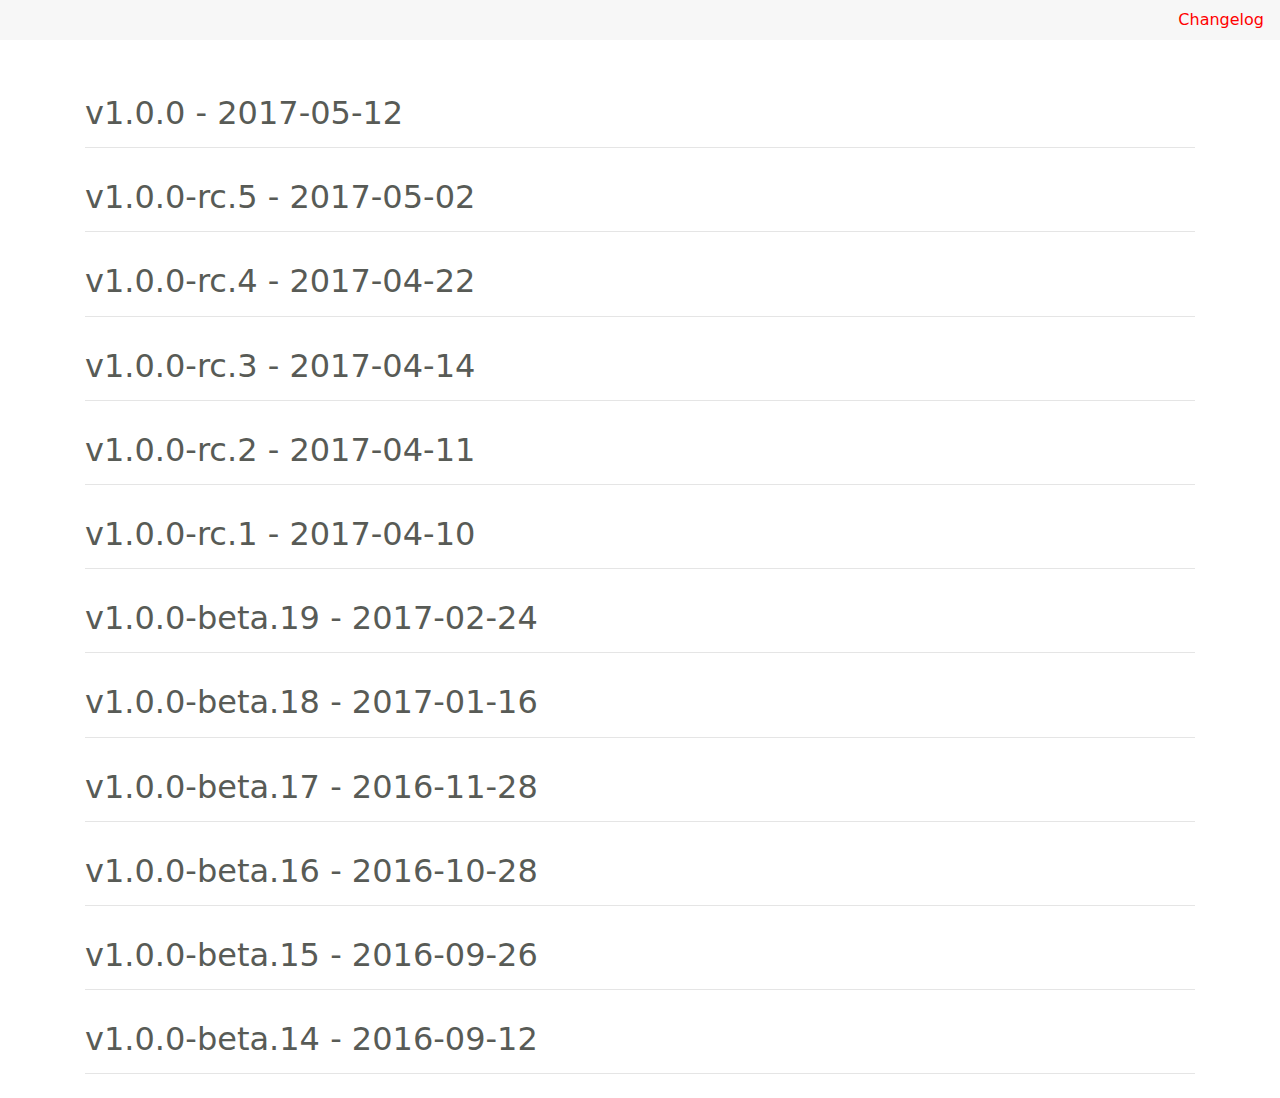
==== commit 0477a8bf: "Updates" ====
--- a/changelog/index.html
+++ b/changelog/index.html
@@ -1,19 +1,19 @@
 <!DOCTYPE html>
- <html><head><meta charset="utf-8"/><meta http-equiv="x-ua-compatible" content="ie=edge"/><meta name="viewport" content="width=device-width, initial-scale=1, shrink-to-fit=no"/><title>Gatsby.js</title><link rel="preload" href="/landr/page-component---gatsby-plugin-landr-www-pages-changelog-js-bf72441791127e8e51b4.js" as="script"/><link rel="preload" href="/landr/path---changelog-1e2064adb05f1f18a0a4.js" as="script"/><link rel="preload" href="/landr/layout-component---index-a1877b21408b9029d146.js" as="script"/><link rel="preload" href="/landr/app-8987383dc23b234d407a.js" as="script"/><link rel="preload" href="/landr/commons-a0a1b3aa49a61d89a2b4.js" as="script"/><script id="webpack-manifest">
+ <html lang="en"><head><meta charset="utf-8"/><meta http-equiv="X-UA-Compatible" content="IE=edge"/><meta name="viewport" content="width=device-width, initial-scale=1.0"/><link rel="preload" href="/landr/page-component---gatsby-plugin-landr-www-pages-changelog-js-1acb71455c912e01f74e.js" as="script"/><link rel="preload" href="/landr/path---changelog-1e2064adb05f1f18a0a4.js" as="script"/><link rel="preload" href="/landr/layout-component---index-ea7b233dd08f67bdd17e.js" as="script"/><link rel="preload" href="/landr/app-8987383dc23b234d407a.js" as="script"/><link rel="preload" href="/landr/commons-a0a1b3aa49a61d89a2b4.js" as="script"/><script id="webpack-manifest">
             //<![CDATA[
-            window.webpackManifest = {"1":"page-component---gatsby-plugin-landr-www-pages-index-js-87d1047b6b3c153ad6b7.js","2":"layout-component---index-a1877b21408b9029d146.js","3":"page-component---gatsby-plugin-landr-www-pages-changelog-js-bf72441791127e8e51b4.js","4":"path---index-878fa87b5f6b730961a7.js","5":"path---changelog-1e2064adb05f1f18a0a4.js","6":"app-8987383dc23b234d407a.js"}
+            window.webpackManifest = {"1":"page-component---gatsby-plugin-landr-www-pages-index-js-55a7c25181f62a52520f.js","2":"layout-component---index-ea7b233dd08f67bdd17e.js","3":"page-component---gatsby-plugin-landr-www-pages-changelog-js-1acb71455c912e01f74e.js","4":"path---index-878fa87b5f6b730961a7.js","5":"path---changelog-1e2064adb05f1f18a0a4.js","6":"app-8987383dc23b234d407a.js"}
             //]]>
             </script><script>
   !function(e,t,r){function n(){for(;d[0]&&"loaded"==d[0][f];)c=d.shift(),c[o]=!i.parentNode.insertBefore(c,i)}for(var s,a,c,d=[],i=e.scripts[0],o="onreadystatechange",f="readyState";s=r.shift();)a=e.createElement(t),"async"in i?(a.async=!1,e.head.appendChild(a)):i[f]?(d.push(a),a[o]=n):e.write("<"+t+' src="'+s+'" defer></'+t+">"),a.src=s}(document,"script",[
-  "/landr/commons-a0a1b3aa49a61d89a2b4.js","/landr/app-8987383dc23b234d407a.js","/landr/layout-component---index-a1877b21408b9029d146.js","/landr/path---changelog-1e2064adb05f1f18a0a4.js","/landr/page-component---gatsby-plugin-landr-www-pages-changelog-js-bf72441791127e8e51b4.js"
+  "/landr/commons-a0a1b3aa49a61d89a2b4.js","/landr/app-8987383dc23b234d407a.js","/landr/layout-component---index-ea7b233dd08f67bdd17e.js","/landr/path---changelog-1e2064adb05f1f18a0a4.js","/landr/page-component---gatsby-plugin-landr-www-pages-changelog-js-1acb71455c912e01f74e.js"
 ])
-  </script><style id="gatsby-inlined-css">/*!
+  </script><style>/*!
  * Bootstrap v4.0.0-alpha.6 (https://getbootstrap.com)
  * Copyright 2011-2017 The Bootstrap Authors
  * Copyright 2011-2017 Twitter, Inc.
  * Licensed under MIT (https://github.com/twbs/bootstrap/blob/master/LICENSE)
  */
-/*! normalize.css v5.0.0 | MIT License | github.com/necolas/normalize.css */html{font-family:sans-serif;line-height:1.15;-ms-text-size-adjust:100%;-webkit-text-size-adjust:100%}body{margin:0}article,aside,footer,header,nav,section{display:block}h1{font-size:2em;margin:.67em 0}figcaption,figure,main{display:block}figure{margin:1em 40px}hr{box-sizing:content-box;height:0;overflow:visible}pre{font-family:monospace,monospace;font-size:1em}a{background-color:transparent;-webkit-text-decoration-skip:objects}a:active,a:hover{outline-width:0}abbr[title]{border-bottom:none;text-decoration:underline;text-decoration:underline dotted}b,strong{font-weight:inherit;font-weight:bolder}code,kbd,samp{font-family:monospace,monospace;font-size:1em}dfn{font-style:italic}mark{background-color:#ff0;color:#000}small{font-size:80%}sub,sup{font-size:75%;line-height:0;position:relative;vertical-align:baseline}sub{bottom:-.25em}sup{top:-.5em}audio,video{display:inline-block}audio:not([controls]){display:none;height:0}img{border-style:none}svg:not(:root){overflow:hidden}button,input,optgroup,select,textarea{font-family:sans-serif;font-size:100%;line-height:1.15;margin:0}button,input{overflow:visible}button,select{text-transform:none}[type=reset],[type=submit],button,html [type=button]{-webkit-appearance:button}[type=button]::-moz-focus-inner,[type=reset]::-moz-focus-inner,[type=submit]::-moz-focus-inner,button::-moz-focus-inner{border-style:none;padding:0}[type=button]:-moz-focusring,[type=reset]:-moz-focusring,[type=submit]:-moz-focusring,button:-moz-focusring{outline:1px dotted ButtonText}fieldset{border:1px solid silver;margin:0 2px;padding:.35em .625em .75em}legend{box-sizing:border-box;color:inherit;display:table;max-width:100%;white-space:normal}progress{display:inline-block;vertical-align:baseline}textarea{overflow:auto}[type=checkbox],[type=radio]{box-sizing:border-box;padding:0}[type=number]::-webkit-inner-spin-button,[type=number]::-webkit-outer-spin-button{height:auto}[type=search]{-webkit-appearance:textfield;outline-offset:-2px}[type=search]::-webkit-search-cancel-button,[type=search]::-webkit-search-decoration{-webkit-appearance:none}::-webkit-file-upload-button{-webkit-appearance:button;font:inherit}details,menu{display:block}summary{display:list-item}canvas{display:inline-block}[hidden],template{display:none}@media print{*,:after,:before,blockquote:first-letter,blockquote:first-line,div:first-letter,div:first-line,li:first-letter,li:first-line,p:first-letter,p:first-line{text-shadow:none!important;box-shadow:none!important}a,a:visited{text-decoration:underline}abbr[title]:after{content:" (" attr(title) ")"}pre{white-space:pre-wrap!important}blockquote,pre{border:1px solid #999;page-break-inside:avoid}thead{display:table-header-group}img,tr{page-break-inside:avoid}h2,h3,p{orphans:3;widows:3}h2,h3{page-break-after:avoid}.navbar{display:none}.badge{border:1px solid #000}.table{border-collapse:collapse!important}.table td,.table th{background-color:#fff!important}.table-bordered td,.table-bordered th{border:1px solid #ddd!important}}html{box-sizing:border-box}*,:after,:before{box-sizing:inherit}@-ms-viewport{width:device-width}html{-ms-overflow-style:scrollbar;-webkit-tap-highlight-color:transparent}body{font-family:-apple-system,system-ui,BlinkMacSystemFont,Segoe UI,Roboto,Oxygen,Ubuntu,Cantarell,Fira Sans,Droid Sans,Helvetica Neue,Arial,sans-serif;font-size:16px;font-size:1rem;font-weight:400;line-height:1.5;color:#585b56;background-color:#fff}[tabindex="-1"]:focus{outline:none!important}h1,h2,h3,h4,h5,h6{margin-top:0;margin-bottom:8px;margin-bottom:.5rem}p{margin-top:0;margin-bottom:16px;margin-bottom:1rem}abbr[data-original-title],abbr[title]{cursor:help}address{font-style:normal;line-height:inherit}address,dl,ol,ul{margin-bottom:16px;margin-bottom:1rem}dl,ol,ul{margin-top:0}ol ol,ol ul,ul ol,ul ul{margin-bottom:0}dt{font-weight:700}dd{margin-bottom:8px;margin-bottom:.5rem;margin-left:0}blockquote{margin:0 0 16px;margin:0 0 1rem}a{color:red;text-decoration:none}a:focus,a:hover{color:#b30000;text-decoration:underline}a:not([href]):not([tabindex]),a:not([href]):not([tabindex]):focus,a:not([href]):not([tabindex]):hover{color:inherit;text-decoration:none}a:not([href]):not([tabindex]):focus{outline:0}pre{overflow:auto}figure{margin:0 0 16px;margin:0 0 1rem}img{vertical-align:middle}[role=button]{cursor:pointer}[role=button],a,area,button,input,label,select,summary,textarea{-ms-touch-action:manipulation;touch-action:manipulation}table{border-collapse:collapse;background-color:transparent}caption{padding-top:12px;padding-top:.75rem;padding-bottom:12px;padding-bottom:.75rem;color:#636c72;caption-side:bottom}caption,th{text-align:left}label{display:inline-block;margin-bottom:8px;margin-bottom:.5rem}button:focus{outline:1px dotted;outline:5px auto -webkit-focus-ring-color}button,input,select,textarea{line-height:inherit}input[type=checkbox]:disabled,input[type=radio]:disabled{cursor:not-allowed}input[type=date],input[type=datetime-local],input[type=month],input[type=time]{-webkit-appearance:listbox}textarea{resize:vertical}fieldset{min-width:0;padding:0;margin:0;border:0}legend{display:block;width:100%;padding:0;margin-bottom:8px;margin-bottom:.5rem;font-size:24px;font-size:1.5rem;line-height:inherit}input[type=search]{-webkit-appearance:none}output{display:inline-block}[hidden]{display:none!important}.h1,.h2,.h3,.h4,.h5,.h6,h1,h2,h3,h4,h5,h6{margin-bottom:8px;margin-bottom:.5rem;font-family:inherit;font-weight:500;line-height:1.1;color:inherit}.h1,h1{font-size:40px;font-size:2.5rem}.h2,h2{font-size:32px;font-size:2rem}.h3,h3{font-size:28px;font-size:1.75rem}.h4,h4{font-size:24px;font-size:1.5rem}.h5,h5{font-size:20px;font-size:1.25rem}.h6,h6{font-size:16px;font-size:1rem}.lead{font-size:20px;font-size:1.25rem;font-weight:300}.display-1{font-size:96px;font-size:6rem}.display-1,.display-2{font-weight:300;line-height:1.1}.display-2{font-size:88px;font-size:5.5rem}.display-3{font-size:72px;font-size:4.5rem}.display-3,.display-4{font-weight:300;line-height:1.1}.display-4{font-size:56px;font-size:3.5rem}hr{margin-top:16px;margin-top:1rem;margin-bottom:16px;margin-bottom:1rem;border:0;border-top:1px solid rgba(0,0,0,.1)}.small,small{font-size:80%;font-weight:400}.mark,mark{padding:.2em;background-color:#fcf8e3}.list-inline,.list-unstyled{padding-left:0;list-style:none}.list-inline-item{display:inline-block}.list-inline-item:not(:last-child){margin-right:5px}.initialism{font-size:90%;text-transform:uppercase}.blockquote{padding:8px 16px;padding:.5rem 1rem;margin-bottom:16px;margin-bottom:1rem;font-size:20px;font-size:1.25rem;border-left:4px solid #eceeef;border-left:.25rem solid #eceeef}.blockquote-footer{display:block;font-size:80%;color:#636c72}.blockquote-footer:before{content:"\2014   \A0"}.blockquote-reverse{padding-right:16px;padding-right:1rem;padding-left:0;text-align:right;border-right:4px solid #eceeef;border-right:.25rem solid #eceeef;border-left:0}.blockquote-reverse .blockquote-footer:before{content:""}.blockquote-reverse .blockquote-footer:after{content:"\A0   \2014"}.img-fluid,.img-thumbnail{max-width:100%;height:auto}.img-thumbnail{padding:4px;padding:.25rem;background-color:#fff;border:1px solid #ddd;border-radius:.25rem;transition:all .2s ease-in-out}.figure{display:inline-block}.figure-img{margin-bottom:8px;margin-bottom:.5rem;line-height:1}.figure-caption{font-size:90%;color:#636c72}code,kbd,pre,samp{font-family:Menlo,Monaco,Consolas,Liberation Mono,Courier New,monospace}code{padding:3.2px 6.4px;padding:.2rem .4rem;font-size:90%;color:#bd4147;background-color:#f7f7f9;border-radius:.25rem}a>code{padding:0;color:inherit;background-color:inherit}kbd{padding:3.2px 6.4px;padding:.2rem .4rem;font-size:90%;color:#fff;background-color:#585b56;border-radius:.2rem}kbd kbd{padding:0;font-size:100%;font-weight:700}pre{display:block;margin-top:0;margin-bottom:16px;margin-bottom:1rem;font-size:90%;color:#585b56}pre code{padding:0;font-size:inherit;color:inherit;background-color:transparent;border-radius:0}.pre-scrollable{max-height:340px;overflow-y:scroll}.container{position:relative;margin-left:auto;margin-right:auto;padding-right:15px;padding-left:15px}@media (min-width:576px){.container{padding-right:15px;padding-left:15px}}@media (min-width:768px){.container{padding-right:15px;padding-left:15px}}@media (min-width:992px){.container{padding-right:15px;padding-left:15px}}@media (min-width:1200px){.container{padding-right:15px;padding-left:15px}}@media (min-width:576px){.container{width:540px;max-width:100%}}@media (min-width:768px){.container{width:720px;max-width:100%}}@media (min-width:992px){.container{width:960px;max-width:100%}}@media (min-width:1200px){.container{width:1140px;max-width:100%}}.container-fluid{position:relative;margin-left:auto;margin-right:auto;padding-right:15px;padding-left:15px}@media (min-width:576px){.container-fluid{padding-right:15px;padding-left:15px}}@media (min-width:768px){.container-fluid{padding-right:15px;padding-left:15px}}@media (min-width:992px){.container-fluid{padding-right:15px;padding-left:15px}}@media (min-width:1200px){.container-fluid{padding-right:15px;padding-left:15px}}.row{display:-webkit-box;display:-ms-flexbox;display:flex;-ms-flex-wrap:wrap;flex-wrap:wrap;margin-right:-15px;margin-left:-15px}@media (min-width:576px){.row{margin-right:-15px;margin-left:-15px}}@media (min-width:768px){.row{margin-right:-15px;margin-left:-15px}}@media (min-width:992px){.row{margin-right:-15px;margin-left:-15px}}@media (min-width:1200px){.row{margin-right:-15px;margin-left:-15px}}.no-gutters{margin-right:0;margin-left:0}.no-gutters>.col,.no-gutters>[class*=col-]{padding-right:0;padding-left:0}.col,.col-1,.col-2,.col-3,.col-4,.col-5,.col-6,.col-7,.col-8,.col-9,.col-10,.col-11,.col-12,.col-lg,.col-lg-1,.col-lg-2,.col-lg-3,.col-lg-4,.col-lg-5,.col-lg-6,.col-lg-7,.col-lg-8,.col-lg-9,.col-lg-10,.col-lg-11,.col-lg-12,.col-md,.col-md-1,.col-md-2,.col-md-3,.col-md-4,.col-md-5,.col-md-6,.col-md-7,.col-md-8,.col-md-9,.col-md-10,.col-md-11,.col-md-12,.col-sm,.col-sm-1,.col-sm-2,.col-sm-3,.col-sm-4,.col-sm-5,.col-sm-6,.col-sm-7,.col-sm-8,.col-sm-9,.col-sm-10,.col-sm-11,.col-sm-12,.col-xl,.col-xl-1,.col-xl-2,.col-xl-3,.col-xl-4,.col-xl-5,.col-xl-6,.col-xl-7,.col-xl-8,.col-xl-9,.col-xl-10,.col-xl-11,.col-xl-12{position:relative;width:100%;min-height:1px;padding-right:15px;padding-left:15px}@media (min-width:576px){.col,.col-1,.col-2,.col-3,.col-4,.col-5,.col-6,.col-7,.col-8,.col-9,.col-10,.col-11,.col-12,.col-lg,.col-lg-1,.col-lg-2,.col-lg-3,.col-lg-4,.col-lg-5,.col-lg-6,.col-lg-7,.col-lg-8,.col-lg-9,.col-lg-10,.col-lg-11,.col-lg-12,.col-md,.col-md-1,.col-md-2,.col-md-3,.col-md-4,.col-md-5,.col-md-6,.col-md-7,.col-md-8,.col-md-9,.col-md-10,.col-md-11,.col-md-12,.col-sm,.col-sm-1,.col-sm-2,.col-sm-3,.col-sm-4,.col-sm-5,.col-sm-6,.col-sm-7,.col-sm-8,.col-sm-9,.col-sm-10,.col-sm-11,.col-sm-12,.col-xl,.col-xl-1,.col-xl-2,.col-xl-3,.col-xl-4,.col-xl-5,.col-xl-6,.col-xl-7,.col-xl-8,.col-xl-9,.col-xl-10,.col-xl-11,.col-xl-12{padding-right:15px;padding-left:15px}}@media (min-width:768px){.col,.col-1,.col-2,.col-3,.col-4,.col-5,.col-6,.col-7,.col-8,.col-9,.col-10,.col-11,.col-12,.col-lg,.col-lg-1,.col-lg-2,.col-lg-3,.col-lg-4,.col-lg-5,.col-lg-6,.col-lg-7,.col-lg-8,.col-lg-9,.col-lg-10,.col-lg-11,.col-lg-12,.col-md,.col-md-1,.col-md-2,.col-md-3,.col-md-4,.col-md-5,.col-md-6,.col-md-7,.col-md-8,.col-md-9,.col-md-10,.col-md-11,.col-md-12,.col-sm,.col-sm-1,.col-sm-2,.col-sm-3,.col-sm-4,.col-sm-5,.col-sm-6,.col-sm-7,.col-sm-8,.col-sm-9,.col-sm-10,.col-sm-11,.col-sm-12,.col-xl,.col-xl-1,.col-xl-2,.col-xl-3,.col-xl-4,.col-xl-5,.col-xl-6,.col-xl-7,.col-xl-8,.col-xl-9,.col-xl-10,.col-xl-11,.col-xl-12{padding-right:15px;padding-left:15px}}@media (min-width:992px){.col,.col-1,.col-2,.col-3,.col-4,.col-5,.col-6,.col-7,.col-8,.col-9,.col-10,.col-11,.col-12,.col-lg,.col-lg-1,.col-lg-2,.col-lg-3,.col-lg-4,.col-lg-5,.col-lg-6,.col-lg-7,.col-lg-8,.col-lg-9,.col-lg-10,.col-lg-11,.col-lg-12,.col-md,.col-md-1,.col-md-2,.col-md-3,.col-md-4,.col-md-5,.col-md-6,.col-md-7,.col-md-8,.col-md-9,.col-md-10,.col-md-11,.col-md-12,.col-sm,.col-sm-1,.col-sm-2,.col-sm-3,.col-sm-4,.col-sm-5,.col-sm-6,.col-sm-7,.col-sm-8,.col-sm-9,.col-sm-10,.col-sm-11,.col-sm-12,.col-xl,.col-xl-1,.col-xl-2,.col-xl-3,.col-xl-4,.col-xl-5,.col-xl-6,.col-xl-7,.col-xl-8,.col-xl-9,.col-xl-10,.col-xl-11,.col-xl-12{padding-right:15px;padding-left:15px}}@media (min-width:1200px){.col,.col-1,.col-2,.col-3,.col-4,.col-5,.col-6,.col-7,.col-8,.col-9,.col-10,.col-11,.col-12,.col-lg,.col-lg-1,.col-lg-2,.col-lg-3,.col-lg-4,.col-lg-5,.col-lg-6,.col-lg-7,.col-lg-8,.col-lg-9,.col-lg-10,.col-lg-11,.col-lg-12,.col-md,.col-md-1,.col-md-2,.col-md-3,.col-md-4,.col-md-5,.col-md-6,.col-md-7,.col-md-8,.col-md-9,.col-md-10,.col-md-11,.col-md-12,.col-sm,.col-sm-1,.col-sm-2,.col-sm-3,.col-sm-4,.col-sm-5,.col-sm-6,.col-sm-7,.col-sm-8,.col-sm-9,.col-sm-10,.col-sm-11,.col-sm-12,.col-xl,.col-xl-1,.col-xl-2,.col-xl-3,.col-xl-4,.col-xl-5,.col-xl-6,.col-xl-7,.col-xl-8,.col-xl-9,.col-xl-10,.col-xl-11,.col-xl-12{padding-right:15px;padding-left:15px}}.col{-ms-flex-preferred-size:0;flex-basis:0;-webkit-box-flex:1;-ms-flex-positive:1;flex-grow:1;max-width:100%}.col-auto{-ms-flex:0 0 auto;flex:0 0 auto;width:auto}.col-1,.col-auto{-webkit-box-flex:0}.col-1{-ms-flex:0 0 8.33333%;flex:0 0 8.33333%;max-width:8.33333%}.col-2{-ms-flex:0 0 16.66667%;flex:0 0 16.66667%;max-width:16.66667%}.col-2,.col-3{-webkit-box-flex:0}.col-3{-ms-flex:0 0 25%;flex:0 0 25%;max-width:25%}.col-4{-ms-flex:0 0 33.33333%;flex:0 0 33.33333%;max-width:33.33333%}.col-4,.col-5{-webkit-box-flex:0}.col-5{-ms-flex:0 0 41.66667%;flex:0 0 41.66667%;max-width:41.66667%}.col-6{-ms-flex:0 0 50%;flex:0 0 50%;max-width:50%}.col-6,.col-7{-webkit-box-flex:0}.col-7{-ms-flex:0 0 58.33333%;flex:0 0 58.33333%;max-width:58.33333%}.col-8{-ms-flex:0 0 66.66667%;flex:0 0 66.66667%;max-width:66.66667%}.col-8,.col-9{-webkit-box-flex:0}.col-9{-ms-flex:0 0 75%;flex:0 0 75%;max-width:75%}.col-10{-ms-flex:0 0 83.33333%;flex:0 0 83.33333%;max-width:83.33333%}.col-10,.col-11{-webkit-box-flex:0}.col-11{-ms-flex:0 0 91.66667%;flex:0 0 91.66667%;max-width:91.66667%}.col-12{-webkit-box-flex:0;-ms-flex:0 0 100%;flex:0 0 100%;max-width:100%}.pull-0{right:auto}.pull-1{right:8.33333%}.pull-2{right:16.66667%}.pull-3{right:25%}.pull-4{right:33.33333%}.pull-5{right:41.66667%}.pull-6{right:50%}.pull-7{right:58.33333%}.pull-8{right:66.66667%}.pull-9{right:75%}.pull-10{right:83.33333%}.pull-11{right:91.66667%}.pull-12{right:100%}.push-0{left:auto}.push-1{left:8.33333%}.push-2{left:16.66667%}.push-3{left:25%}.push-4{left:33.33333%}.push-5{left:41.66667%}.push-6{left:50%}.push-7{left:58.33333%}.push-8{left:66.66667%}.push-9{left:75%}.push-10{left:83.33333%}.push-11{left:91.66667%}.push-12{left:100%}.offset-1{margin-left:8.33333%}.offset-2{margin-left:16.66667%}.offset-3{margin-left:25%}.offset-4{margin-left:33.33333%}.offset-5{margin-left:41.66667%}.offset-6{margin-left:50%}.offset-7{margin-left:58.33333%}.offset-8{margin-left:66.66667%}.offset-9{margin-left:75%}.offset-10{margin-left:83.33333%}.offset-11{margin-left:91.66667%}@media (min-width:576px){.col-sm{-ms-flex-preferred-size:0;flex-basis:0;-webkit-box-flex:1;-ms-flex-positive:1;flex-grow:1;max-width:100%}.col-sm-auto{-webkit-box-flex:0;-ms-flex:0 0 auto;flex:0 0 auto;width:auto}.col-sm-1{-webkit-box-flex:0;-ms-flex:0 0 8.33333%;flex:0 0 8.33333%;max-width:8.33333%}.col-sm-2{-webkit-box-flex:0;-ms-flex:0 0 16.66667%;flex:0 0 16.66667%;max-width:16.66667%}.col-sm-3{-webkit-box-flex:0;-ms-flex:0 0 25%;flex:0 0 25%;max-width:25%}.col-sm-4{-webkit-box-flex:0;-ms-flex:0 0 33.33333%;flex:0 0 33.33333%;max-width:33.33333%}.col-sm-5{-webkit-box-flex:0;-ms-flex:0 0 41.66667%;flex:0 0 41.66667%;max-width:41.66667%}.col-sm-6{-webkit-box-flex:0;-ms-flex:0 0 50%;flex:0 0 50%;max-width:50%}.col-sm-7{-webkit-box-flex:0;-ms-flex:0 0 58.33333%;flex:0 0 58.33333%;max-width:58.33333%}.col-sm-8{-webkit-box-flex:0;-ms-flex:0 0 66.66667%;flex:0 0 66.66667%;max-width:66.66667%}.col-sm-9{-webkit-box-flex:0;-ms-flex:0 0 75%;flex:0 0 75%;max-width:75%}.col-sm-10{-webkit-box-flex:0;-ms-flex:0 0 83.33333%;flex:0 0 83.33333%;max-width:83.33333%}.col-sm-11{-webkit-box-flex:0;-ms-flex:0 0 91.66667%;flex:0 0 91.66667%;max-width:91.66667%}.col-sm-12{-webkit-box-flex:0;-ms-flex:0 0 100%;flex:0 0 100%;max-width:100%}.pull-sm-0{right:auto}.pull-sm-1{right:8.33333%}.pull-sm-2{right:16.66667%}.pull-sm-3{right:25%}.pull-sm-4{right:33.33333%}.pull-sm-5{right:41.66667%}.pull-sm-6{right:50%}.pull-sm-7{right:58.33333%}.pull-sm-8{right:66.66667%}.pull-sm-9{right:75%}.pull-sm-10{right:83.33333%}.pull-sm-11{right:91.66667%}.pull-sm-12{right:100%}.push-sm-0{left:auto}.push-sm-1{left:8.33333%}.push-sm-2{left:16.66667%}.push-sm-3{left:25%}.push-sm-4{left:33.33333%}.push-sm-5{left:41.66667%}.push-sm-6{left:50%}.push-sm-7{left:58.33333%}.push-sm-8{left:66.66667%}.push-sm-9{left:75%}.push-sm-10{left:83.33333%}.push-sm-11{left:91.66667%}.push-sm-12{left:100%}.offset-sm-0{margin-left:0}.offset-sm-1{margin-left:8.33333%}.offset-sm-2{margin-left:16.66667%}.offset-sm-3{margin-left:25%}.offset-sm-4{margin-left:33.33333%}.offset-sm-5{margin-left:41.66667%}.offset-sm-6{margin-left:50%}.offset-sm-7{margin-left:58.33333%}.offset-sm-8{margin-left:66.66667%}.offset-sm-9{margin-left:75%}.offset-sm-10{margin-left:83.33333%}.offset-sm-11{margin-left:91.66667%}}@media (min-width:768px){.col-md{-ms-flex-preferred-size:0;flex-basis:0;-webkit-box-flex:1;-ms-flex-positive:1;flex-grow:1;max-width:100%}.col-md-auto{-webkit-box-flex:0;-ms-flex:0 0 auto;flex:0 0 auto;width:auto}.col-md-1{-webkit-box-flex:0;-ms-flex:0 0 8.33333%;flex:0 0 8.33333%;max-width:8.33333%}.col-md-2{-webkit-box-flex:0;-ms-flex:0 0 16.66667%;flex:0 0 16.66667%;max-width:16.66667%}.col-md-3{-webkit-box-flex:0;-ms-flex:0 0 25%;flex:0 0 25%;max-width:25%}.col-md-4{-webkit-box-flex:0;-ms-flex:0 0 33.33333%;flex:0 0 33.33333%;max-width:33.33333%}.col-md-5{-webkit-box-flex:0;-ms-flex:0 0 41.66667%;flex:0 0 41.66667%;max-width:41.66667%}.col-md-6{-webkit-box-flex:0;-ms-flex:0 0 50%;flex:0 0 50%;max-width:50%}.col-md-7{-webkit-box-flex:0;-ms-flex:0 0 58.33333%;flex:0 0 58.33333%;max-width:58.33333%}.col-md-8{-webkit-box-flex:0;-ms-flex:0 0 66.66667%;flex:0 0 66.66667%;max-width:66.66667%}.col-md-9{-webkit-box-flex:0;-ms-flex:0 0 75%;flex:0 0 75%;max-width:75%}.col-md-10{-webkit-box-flex:0;-ms-flex:0 0 83.33333%;flex:0 0 83.33333%;max-width:83.33333%}.col-md-11{-webkit-box-flex:0;-ms-flex:0 0 91.66667%;flex:0 0 91.66667%;max-width:91.66667%}.col-md-12{-webkit-box-flex:0;-ms-flex:0 0 100%;flex:0 0 100%;max-width:100%}.pull-md-0{right:auto}.pull-md-1{right:8.33333%}.pull-md-2{right:16.66667%}.pull-md-3{right:25%}.pull-md-4{right:33.33333%}.pull-md-5{right:41.66667%}.pull-md-6{right:50%}.pull-md-7{right:58.33333%}.pull-md-8{right:66.66667%}.pull-md-9{right:75%}.pull-md-10{right:83.33333%}.pull-md-11{right:91.66667%}.pull-md-12{right:100%}.push-md-0{left:auto}.push-md-1{left:8.33333%}.push-md-2{left:16.66667%}.push-md-3{left:25%}.push-md-4{left:33.33333%}.push-md-5{left:41.66667%}.push-md-6{left:50%}.push-md-7{left:58.33333%}.push-md-8{left:66.66667%}.push-md-9{left:75%}.push-md-10{left:83.33333%}.push-md-11{left:91.66667%}.push-md-12{left:100%}.offset-md-0{margin-left:0}.offset-md-1{margin-left:8.33333%}.offset-md-2{margin-left:16.66667%}.offset-md-3{margin-left:25%}.offset-md-4{margin-left:33.33333%}.offset-md-5{margin-left:41.66667%}.offset-md-6{margin-left:50%}.offset-md-7{margin-left:58.33333%}.offset-md-8{margin-left:66.66667%}.offset-md-9{margin-left:75%}.offset-md-10{margin-left:83.33333%}.offset-md-11{margin-left:91.66667%}}@media (min-width:992px){.col-lg{-ms-flex-preferred-size:0;flex-basis:0;-webkit-box-flex:1;-ms-flex-positive:1;flex-grow:1;max-width:100%}.col-lg-auto{-webkit-box-flex:0;-ms-flex:0 0 auto;flex:0 0 auto;width:auto}.col-lg-1{-webkit-box-flex:0;-ms-flex:0 0 8.33333%;flex:0 0 8.33333%;max-width:8.33333%}.col-lg-2{-webkit-box-flex:0;-ms-flex:0 0 16.66667%;flex:0 0 16.66667%;max-width:16.66667%}.col-lg-3{-webkit-box-flex:0;-ms-flex:0 0 25%;flex:0 0 25%;max-width:25%}.col-lg-4{-webkit-box-flex:0;-ms-flex:0 0 33.33333%;flex:0 0 33.33333%;max-width:33.33333%}.col-lg-5{-webkit-box-flex:0;-ms-flex:0 0 41.66667%;flex:0 0 41.66667%;max-width:41.66667%}.col-lg-6{-webkit-box-flex:0;-ms-flex:0 0 50%;flex:0 0 50%;max-width:50%}.col-lg-7{-webkit-box-flex:0;-ms-flex:0 0 58.33333%;flex:0 0 58.33333%;max-width:58.33333%}.col-lg-8{-webkit-box-flex:0;-ms-flex:0 0 66.66667%;flex:0 0 66.66667%;max-width:66.66667%}.col-lg-9{-webkit-box-flex:0;-ms-flex:0 0 75%;flex:0 0 75%;max-width:75%}.col-lg-10{-webkit-box-flex:0;-ms-flex:0 0 83.33333%;flex:0 0 83.33333%;max-width:83.33333%}.col-lg-11{-webkit-box-flex:0;-ms-flex:0 0 91.66667%;flex:0 0 91.66667%;max-width:91.66667%}.col-lg-12{-webkit-box-flex:0;-ms-flex:0 0 100%;flex:0 0 100%;max-width:100%}.pull-lg-0{right:auto}.pull-lg-1{right:8.33333%}.pull-lg-2{right:16.66667%}.pull-lg-3{right:25%}.pull-lg-4{right:33.33333%}.pull-lg-5{right:41.66667%}.pull-lg-6{right:50%}.pull-lg-7{right:58.33333%}.pull-lg-8{right:66.66667%}.pull-lg-9{right:75%}.pull-lg-10{right:83.33333%}.pull-lg-11{right:91.66667%}.pull-lg-12{right:100%}.push-lg-0{left:auto}.push-lg-1{left:8.33333%}.push-lg-2{left:16.66667%}.push-lg-3{left:25%}.push-lg-4{left:33.33333%}.push-lg-5{left:41.66667%}.push-lg-6{left:50%}.push-lg-7{left:58.33333%}.push-lg-8{left:66.66667%}.push-lg-9{left:75%}.push-lg-10{left:83.33333%}.push-lg-11{left:91.66667%}.push-lg-12{left:100%}.offset-lg-0{margin-left:0}.offset-lg-1{margin-left:8.33333%}.offset-lg-2{margin-left:16.66667%}.offset-lg-3{margin-left:25%}.offset-lg-4{margin-left:33.33333%}.offset-lg-5{margin-left:41.66667%}.offset-lg-6{margin-left:50%}.offset-lg-7{margin-left:58.33333%}.offset-lg-8{margin-left:66.66667%}.offset-lg-9{margin-left:75%}.offset-lg-10{margin-left:83.33333%}.offset-lg-11{margin-left:91.66667%}}@media (min-width:1200px){.col-xl{-ms-flex-preferred-size:0;flex-basis:0;-webkit-box-flex:1;-ms-flex-positive:1;flex-grow:1;max-width:100%}.col-xl-auto{-webkit-box-flex:0;-ms-flex:0 0 auto;flex:0 0 auto;width:auto}.col-xl-1{-webkit-box-flex:0;-ms-flex:0 0 8.33333%;flex:0 0 8.33333%;max-width:8.33333%}.col-xl-2{-webkit-box-flex:0;-ms-flex:0 0 16.66667%;flex:0 0 16.66667%;max-width:16.66667%}.col-xl-3{-webkit-box-flex:0;-ms-flex:0 0 25%;flex:0 0 25%;max-width:25%}.col-xl-4{-webkit-box-flex:0;-ms-flex:0 0 33.33333%;flex:0 0 33.33333%;max-width:33.33333%}.col-xl-5{-webkit-box-flex:0;-ms-flex:0 0 41.66667%;flex:0 0 41.66667%;max-width:41.66667%}.col-xl-6{-webkit-box-flex:0;-ms-flex:0 0 50%;flex:0 0 50%;max-width:50%}.col-xl-7{-webkit-box-flex:0;-ms-flex:0 0 58.33333%;flex:0 0 58.33333%;max-width:58.33333%}.col-xl-8{-webkit-box-flex:0;-ms-flex:0 0 66.66667%;flex:0 0 66.66667%;max-width:66.66667%}.col-xl-9{-webkit-box-flex:0;-ms-flex:0 0 75%;flex:0 0 75%;max-width:75%}.col-xl-10{-webkit-box-flex:0;-ms-flex:0 0 83.33333%;flex:0 0 83.33333%;max-width:83.33333%}.col-xl-11{-webkit-box-flex:0;-ms-flex:0 0 91.66667%;flex:0 0 91.66667%;max-width:91.66667%}.col-xl-12{-webkit-box-flex:0;-ms-flex:0 0 100%;flex:0 0 100%;max-width:100%}.pull-xl-0{right:auto}.pull-xl-1{right:8.33333%}.pull-xl-2{right:16.66667%}.pull-xl-3{right:25%}.pull-xl-4{right:33.33333%}.pull-xl-5{right:41.66667%}.pull-xl-6{right:50%}.pull-xl-7{right:58.33333%}.pull-xl-8{right:66.66667%}.pull-xl-9{right:75%}.pull-xl-10{right:83.33333%}.pull-xl-11{right:91.66667%}.pull-xl-12{right:100%}.push-xl-0{left:auto}.push-xl-1{left:8.33333%}.push-xl-2{left:16.66667%}.push-xl-3{left:25%}.push-xl-4{left:33.33333%}.push-xl-5{left:41.66667%}.push-xl-6{left:50%}.push-xl-7{left:58.33333%}.push-xl-8{left:66.66667%}.push-xl-9{left:75%}.push-xl-10{left:83.33333%}.push-xl-11{left:91.66667%}.push-xl-12{left:100%}.offset-xl-0{margin-left:0}.offset-xl-1{margin-left:8.33333%}.offset-xl-2{margin-left:16.66667%}.offset-xl-3{margin-left:25%}.offset-xl-4{margin-left:33.33333%}.offset-xl-5{margin-left:41.66667%}.offset-xl-6{margin-left:50%}.offset-xl-7{margin-left:58.33333%}.offset-xl-8{margin-left:66.66667%}.offset-xl-9{margin-left:75%}.offset-xl-10{margin-left:83.33333%}.offset-xl-11{margin-left:91.66667%}}.table{width:100%;max-width:100%;margin-bottom:16px;margin-bottom:1rem}.table td,.table th{padding:12px;padding:.75rem;vertical-align:top;border-top:1px solid #eceeef}.table thead th{vertical-align:bottom;border-bottom:2px solid #eceeef}.table tbody+tbody{border-top:2px solid #eceeef}.table .table{background-color:#fff}.table-sm td,.table-sm th{padding:4.8px;padding:.3rem}.table-bordered,.table-bordered td,.table-bordered th{border:1px solid #eceeef}.table-bordered thead td,.table-bordered thead th{border-bottom-width:2px}.table-striped tbody tr:nth-of-type(odd){background-color:rgba(0,0,0,.05)}.table-active,.table-active>td,.table-active>th,.table-hover .table-active:hover,.table-hover .table-active:hover>td,.table-hover .table-active:hover>th,.table-hover tbody tr:hover{background-color:rgba(0,0,0,.075)}.table-success,.table-success>td,.table-success>th{background-color:#dff0d8}.table-hover .table-success:hover,.table-hover .table-success:hover>td,.table-hover .table-success:hover>th{background-color:#d0e9c6}.table-info,.table-info>td,.table-info>th{background-color:#d9edf7}.table-hover .table-info:hover,.table-hover .table-info:hover>td,.table-hover .table-info:hover>th{background-color:#c4e3f3}.table-warning,.table-warning>td,.table-warning>th{background-color:#fcf8e3}.table-hover .table-warning:hover,.table-hover .table-warning:hover>td,.table-hover .table-warning:hover>th{background-color:#faf2cc}.table-danger,.table-danger>td,.table-danger>th{background-color:#f2dede}.table-hover .table-danger:hover,.table-hover .table-danger:hover>td,.table-hover .table-danger:hover>th{background-color:#ebcccc}.thead-inverse th{color:#fff;background-color:#585b56}.thead-default th{color:#464a4c;background-color:#eceeef}.table-inverse{color:#fff;background-color:#585b56}.table-inverse td,.table-inverse th,.table-inverse thead th{border-color:#fff}.table-inverse.table-bordered{border:0}.table-responsive{display:block;width:100%;overflow-x:auto;-ms-overflow-style:-ms-autohiding-scrollbar}.table-responsive.table-bordered{border:0}.form-control{display:block;width:100%;padding:8px 12px;padding:.5rem .75rem;font-size:16px;font-size:1rem;line-height:1.25;color:#464a4c;background-color:#fff;background-image:none;background-clip:padding-box;border:1px solid rgba(0,0,0,.15);border-radius:.25rem;transition:border-color .15s ease-in-out,box-shadow .15s ease-in-out}.form-control::-ms-expand{background-color:transparent;border:0}.form-control:focus{color:#464a4c;background-color:#fff;border-color:#ff8080;outline:none}.form-control::-webkit-input-placeholder{color:#636c72;opacity:1}.form-control:-ms-input-placeholder{color:#636c72;opacity:1}.form-control::placeholder{color:#636c72;opacity:1}.form-control:disabled,.form-control[readonly]{background-color:#eceeef;opacity:1}.form-control:disabled{cursor:not-allowed}select.form-control:not([size]):not([multiple]){height:calc(2.25rem + 2px)}select.form-control:focus::-ms-value{color:#464a4c;background-color:#fff}.form-control-file,.form-control-range{display:block}.col-form-label{padding-top:calc(.5rem - 1px * 2);padding-bottom:calc(.5rem - 1px * 2);margin-bottom:0}.col-form-label-lg{padding-top:calc(.75rem - 1px * 2);padding-bottom:calc(.75rem - 1px * 2);font-size:20px;font-size:1.25rem}.col-form-label-sm{padding-top:calc(.25rem - 1px * 2);padding-bottom:calc(.25rem - 1px * 2);font-size:14px;font-size:.875rem}.col-form-legend{font-size:16px;font-size:1rem}.col-form-legend,.form-control-static{padding-top:8px;padding-top:.5rem;padding-bottom:8px;padding-bottom:.5rem;margin-bottom:0}.form-control-static{line-height:1.25;border:solid transparent;border-width:1px 0}.form-control-static.form-control-lg,.form-control-static.form-control-sm,.input-group-lg>.form-control-static.form-control,.input-group-lg>.form-control-static.input-group-addon,.input-group-lg>.input-group-btn>.form-control-static.btn,.input-group-sm>.form-control-static.form-control,.input-group-sm>.form-control-static.input-group-addon,.input-group-sm>.input-group-btn>.form-control-static.btn{padding-right:0;padding-left:0}.form-control-sm,.input-group-sm>.form-control,.input-group-sm>.input-group-addon,.input-group-sm>.input-group-btn>.btn{padding:4px 8px;padding:.25rem .5rem;font-size:14px;font-size:.875rem;border-radius:.2rem}.input-group-sm>.input-group-btn>select.btn:not([size]):not([multiple]),.input-group-sm>select.form-control:not([size]):not([multiple]),.input-group-sm>select.input-group-addon:not([size]):not([multiple]),select.form-control-sm:not([size]):not([multiple]){height:29px;height:1.8125rem}.form-control-lg,.input-group-lg>.form-control,.input-group-lg>.input-group-addon,.input-group-lg>.input-group-btn>.btn{padding:12px 24px;padding:.75rem 1.5rem;font-size:20px;font-size:1.25rem;border-radius:.2rem}.input-group-lg>.input-group-btn>select.btn:not([size]):not([multiple]),.input-group-lg>select.form-control:not([size]):not([multiple]),.input-group-lg>select.input-group-addon:not([size]):not([multiple]),select.form-control-lg:not([size]):not([multiple]){height:50.666px;height:3.16667rem}.form-group{margin-bottom:16px;margin-bottom:1rem}.form-text{display:block;margin-top:4px;margin-top:.25rem}.form-check{position:relative;display:block;margin-bottom:8px;margin-bottom:.5rem}.form-check.disabled .form-check-label{color:#636c72;cursor:not-allowed}.form-check-label{padding-left:20px;padding-left:1.25rem;margin-bottom:0;cursor:pointer}.form-check-input{position:absolute;margin-top:4px;margin-top:.25rem;margin-left:-20px;margin-left:-1.25rem}.form-check-input:only-child{position:static}.form-check-inline{display:inline-block}.form-check-inline .form-check-label{vertical-align:middle}.form-check-inline+.form-check-inline{margin-left:12px;margin-left:.75rem}.form-control-feedback{margin-top:4px;margin-top:.25rem}.form-control-danger,.form-control-success,.form-control-warning{padding-right:36px;padding-right:2.25rem;background-repeat:no-repeat;background-position:center right 9px;background-position:center right .5625rem;background-size:1.125rem 1.125rem}.has-success .col-form-label,.has-success .custom-control,.has-success .form-check-label,.has-success .form-control-feedback,.has-success .form-control-label{color:#5cb85c}.has-success .form-control{border-color:#5cb85c}.has-success .input-group-addon{color:#5cb85c;border-color:#5cb85c;background-color:#eaf6ea}.has-success .form-control-success{background-image:url("data:image/svg+xml;charset=utf8,%3Csvg xmlns='http://www.w3.org/2000/svg' viewBox='0 0 8 8'%3E%3Cpath fill='%235cb85c' d='M2.3 6.73L.6 4.53c-.4-1.04.46-1.4 1.1-.8l1.1 1.4 3.4-3.8c.6-.63 1.6-.27 1.2.7l-4 4.6c-.43.5-.8.4-1.1.1z'/%3E%3C/svg%3E")}.has-warning .col-form-label,.has-warning .custom-control,.has-warning .form-check-label,.has-warning .form-control-feedback,.has-warning .form-control-label{color:#f0ad4e}.has-warning .form-control{border-color:#f0ad4e}.has-warning .input-group-addon{color:#f0ad4e;border-color:#f0ad4e;background-color:#fff}.has-warning .form-control-warning{background-image:url("data:image/svg+xml;charset=utf8,%3Csvg xmlns='http://www.w3.org/2000/svg' viewBox='0 0 8 8'%3E%3Cpath fill='%23f0ad4e' d='M4.4 5.324h-.8v-2.46h.8zm0 1.42h-.8V5.89h.8zM3.76.63L.04 7.075c-.115.2.016.425.26.426h7.397c.242 0 .372-.226.258-.426C6.726 4.924 5.47 2.79 4.253.63c-.113-.174-.39-.174-.494 0z'/%3E%3C/svg%3E")}.has-danger .col-form-label,.has-danger .custom-control,.has-danger .form-check-label,.has-danger .form-control-feedback,.has-danger .form-control-label{color:#d9534f}.has-danger .form-control{border-color:#d9534f}.has-danger .input-group-addon{color:#d9534f;border-color:#d9534f;background-color:#fdf7f7}.has-danger .form-control-danger{background-image:url("data:image/svg+xml;charset=utf8,%3Csvg xmlns='http://www.w3.org/2000/svg' fill='%23d9534f' viewBox='-2 -2 7 7'%3E%3Cpath stroke='%23d9534f' d='M0 0l3 3m0-3L0 3'/%3E%3Ccircle r='.5'/%3E%3Ccircle cx='3' r='.5'/%3E%3Ccircle cy='3' r='.5'/%3E%3Ccircle cx='3' cy='3' r='.5'/%3E%3C/svg%3E")}.form-inline{display:-webkit-box;display:-ms-flexbox;display:flex;-webkit-box-orient:horizontal;-webkit-box-direction:normal;-ms-flex-flow:row wrap;flex-flow:row wrap;-webkit-box-align:center;-ms-flex-align:center;align-items:center}.form-inline .form-check{width:100%}@media (min-width:576px){.form-inline label{-ms-flex-align:center;-webkit-box-pack:center;-ms-flex-pack:center;justify-content:center}.form-inline .form-group,.form-inline label{display:-webkit-box;display:-ms-flexbox;display:flex;-webkit-box-align:center;align-items:center;margin-bottom:0}.form-inline .form-group{-webkit-box-flex:0;-ms-flex:0 0 auto;flex:0 0 auto;-webkit-box-orient:horizontal;-webkit-box-direction:normal;-ms-flex-flow:row wrap;flex-flow:row wrap;-ms-flex-align:center}.form-inline .form-control{display:inline-block;width:auto;vertical-align:middle}.form-inline .form-control-static{display:inline-block}.form-inline .input-group{width:auto}.form-inline .form-control-label{margin-bottom:0;vertical-align:middle}.form-inline .form-check{display:-webkit-box;display:-ms-flexbox;display:flex;-webkit-box-align:center;-ms-flex-align:center;align-items:center;-webkit-box-pack:center;-ms-flex-pack:center;justify-content:center;width:auto;margin-top:0;margin-bottom:0}.form-inline .form-check-label{padding-left:0}.form-inline .form-check-input{position:relative;margin-top:0;margin-right:.25rem;margin-left:0}.form-inline .custom-control{display:-webkit-box;display:-ms-flexbox;display:flex;-webkit-box-align:center;-ms-flex-align:center;align-items:center;-webkit-box-pack:center;-ms-flex-pack:center;justify-content:center;padding-left:0}.form-inline .custom-control-indicator{position:static;display:inline-block;margin-right:.25rem;vertical-align:text-bottom}.form-inline .has-feedback .form-control-feedback{top:0}}.btn{display:inline-block;font-weight:400;line-height:1.25;text-align:center;white-space:nowrap;vertical-align:middle;-webkit-user-select:none;-moz-user-select:none;-ms-user-select:none;user-select:none;border:1px solid transparent;padding:8px 16px;padding:.5rem 1rem;font-size:16px;font-size:1rem;border-radius:.25rem;transition:all .2s ease-in-out}.btn:focus,.btn:hover{text-decoration:none}.btn.focus,.btn:focus{outline:0;box-shadow:0 0 0 2px rgba(255,0,0,.25)}.btn.disabled,.btn:disabled{cursor:not-allowed;opacity:.65}.btn.active,.btn:active{background-image:none}a.btn.disabled,fieldset[disabled] a.btn{pointer-events:none}.btn-primary{color:#fff;background-color:red;border-color:red}.btn-primary:hover{color:#fff;background-color:#c00;border-color:#c20000}.btn-primary.focus,.btn-primary:focus{box-shadow:0 0 0 2px rgba(255,0,0,.5)}.btn-primary.disabled,.btn-primary:disabled{background-color:red;border-color:red}.btn-primary.active,.btn-primary:active,.show>.btn-primary.dropdown-toggle{color:#fff;background-color:#c00;background-image:none;border-color:#c20000}.btn-secondary{color:#585b56;background-color:#fff;border-color:#ccc}.btn-secondary:hover{color:#585b56;background-color:#e6e6e6;border-color:#adadad}.btn-secondary.focus,.btn-secondary:focus{box-shadow:0 0 0 2px hsla(0,0%,80%,.5)}.btn-secondary.disabled,.btn-secondary:disabled{background-color:#fff;border-color:#ccc}.btn-secondary.active,.btn-secondary:active,.show>.btn-secondary.dropdown-toggle{color:#585b56;background-color:#e6e6e6;background-image:none;border-color:#adadad}.btn-info{color:#fff;background-color:#5bc0de;border-color:#5bc0de}.btn-info:hover{color:#fff;background-color:#31b0d5;border-color:#2aabd2}.btn-info.focus,.btn-info:focus{box-shadow:0 0 0 2px rgba(91,192,222,.5)}.btn-info.disabled,.btn-info:disabled{background-color:#5bc0de;border-color:#5bc0de}.btn-info.active,.btn-info:active,.show>.btn-info.dropdown-toggle{color:#fff;background-color:#31b0d5;background-image:none;border-color:#2aabd2}.btn-success{color:#fff;background-color:#5cb85c;border-color:#5cb85c}.btn-success:hover{color:#fff;background-color:#449d44;border-color:#419641}.btn-success.focus,.btn-success:focus{box-shadow:0 0 0 2px rgba(92,184,92,.5)}.btn-success.disabled,.btn-success:disabled{background-color:#5cb85c;border-color:#5cb85c}.btn-success.active,.btn-success:active,.show>.btn-success.dropdown-toggle{color:#fff;background-color:#449d44;background-image:none;border-color:#419641}.btn-warning{color:#fff;background-color:#f0ad4e;border-color:#f0ad4e}.btn-warning:hover{color:#fff;background-color:#ec971f;border-color:#eb9316}.btn-warning.focus,.btn-warning:focus{box-shadow:0 0 0 2px rgba(240,173,78,.5)}.btn-warning.disabled,.btn-warning:disabled{background-color:#f0ad4e;border-color:#f0ad4e}.btn-warning.active,.btn-warning:active,.show>.btn-warning.dropdown-toggle{color:#fff;background-color:#ec971f;background-image:none;border-color:#eb9316}.btn-danger{color:#fff;background-color:#d9534f;border-color:#d9534f}.btn-danger:hover{color:#fff;background-color:#c9302c;border-color:#c12e2a}.btn-danger.focus,.btn-danger:focus{box-shadow:0 0 0 2px rgba(217,83,79,.5)}.btn-danger.disabled,.btn-danger:disabled{background-color:#d9534f;border-color:#d9534f}.btn-danger.active,.btn-danger:active,.show>.btn-danger.dropdown-toggle{color:#fff;background-color:#c9302c;background-image:none;border-color:#c12e2a}.btn-outline-primary{color:red;background-image:none;background-color:transparent;border-color:red}.btn-outline-primary:hover{color:#fff;background-color:red;border-color:red}.btn-outline-primary.focus,.btn-outline-primary:focus{box-shadow:0 0 0 2px rgba(255,0,0,.5)}.btn-outline-primary.disabled,.btn-outline-primary:disabled{color:red;background-color:transparent}.btn-outline-primary.active,.btn-outline-primary:active,.show>.btn-outline-primary.dropdown-toggle{color:#fff;background-color:red;border-color:red}.btn-outline-secondary{color:#ccc;background-image:none;background-color:transparent;border-color:#ccc}.btn-outline-secondary:hover{color:#fff;background-color:#ccc;border-color:#ccc}.btn-outline-secondary.focus,.btn-outline-secondary:focus{box-shadow:0 0 0 2px hsla(0,0%,80%,.5)}.btn-outline-secondary.disabled,.btn-outline-secondary:disabled{color:#ccc;background-color:transparent}.btn-outline-secondary.active,.btn-outline-secondary:active,.show>.btn-outline-secondary.dropdown-toggle{color:#fff;background-color:#ccc;border-color:#ccc}.btn-outline-info{color:#5bc0de;background-image:none;background-color:transparent;border-color:#5bc0de}.btn-outline-info:hover{color:#fff;background-color:#5bc0de;border-color:#5bc0de}.btn-outline-info.focus,.btn-outline-info:focus{box-shadow:0 0 0 2px rgba(91,192,222,.5)}.btn-outline-info.disabled,.btn-outline-info:disabled{color:#5bc0de;background-color:transparent}.btn-outline-info.active,.btn-outline-info:active,.show>.btn-outline-info.dropdown-toggle{color:#fff;background-color:#5bc0de;border-color:#5bc0de}.btn-outline-success{color:#5cb85c;background-image:none;background-color:transparent;border-color:#5cb85c}.btn-outline-success:hover{color:#fff;background-color:#5cb85c;border-color:#5cb85c}.btn-outline-success.focus,.btn-outline-success:focus{box-shadow:0 0 0 2px rgba(92,184,92,.5)}.btn-outline-success.disabled,.btn-outline-success:disabled{color:#5cb85c;background-color:transparent}.btn-outline-success.active,.btn-outline-success:active,.show>.btn-outline-success.dropdown-toggle{color:#fff;background-color:#5cb85c;border-color:#5cb85c}.btn-outline-warning{color:#f0ad4e;background-image:none;background-color:transparent;border-color:#f0ad4e}.btn-outline-warning:hover{color:#fff;background-color:#f0ad4e;border-color:#f0ad4e}.btn-outline-warning.focus,.btn-outline-warning:focus{box-shadow:0 0 0 2px rgba(240,173,78,.5)}.btn-outline-warning.disabled,.btn-outline-warning:disabled{color:#f0ad4e;background-color:transparent}.btn-outline-warning.active,.btn-outline-warning:active,.show>.btn-outline-warning.dropdown-toggle{color:#fff;background-color:#f0ad4e;border-color:#f0ad4e}.btn-outline-danger{color:#d9534f;background-image:none;background-color:transparent;border-color:#d9534f}.btn-outline-danger:hover{color:#fff;background-color:#d9534f;border-color:#d9534f}.btn-outline-danger.focus,.btn-outline-danger:focus{box-shadow:0 0 0 2px rgba(217,83,79,.5)}.btn-outline-danger.disabled,.btn-outline-danger:disabled{color:#d9534f;background-color:transparent}.btn-outline-danger.active,.btn-outline-danger:active,.show>.btn-outline-danger.dropdown-toggle{color:#fff;background-color:#d9534f;border-color:#d9534f}.btn-link{font-weight:400;color:red;border-radius:0}.btn-link,.btn-link.active,.btn-link:active,.btn-link:disabled{background-color:transparent}.btn-link,.btn-link:active,.btn-link:focus,.btn-link:hover{border-color:transparent}.btn-link:focus,.btn-link:hover{color:#b30000;text-decoration:underline;background-color:transparent}.btn-link:disabled{color:#636c72}.btn-link:disabled:focus,.btn-link:disabled:hover{text-decoration:none}.btn-group-lg>.btn,.btn-lg{padding:12px 24px;padding:.75rem 1.5rem;font-size:20px;font-size:1.25rem;border-radius:.2rem}.btn-group-sm>.btn,.btn-sm{padding:4px 8px;padding:.25rem .5rem;font-size:14px;font-size:.875rem;border-radius:.2rem}.btn-block{display:block;width:100%}.btn-block+.btn-block{margin-top:8px;margin-top:.5rem}input[type=button].btn-block,input[type=reset].btn-block,input[type=submit].btn-block{width:100%}.fade{opacity:0;transition:opacity .15s linear}.fade.show{opacity:1}.collapse{display:none}.collapse.show{display:block}tr.collapse.show{display:table-row}tbody.collapse.show{display:table-row-group}.collapsing{height:0;overflow:hidden;transition:height .35s ease}.collapsing,.dropdown,.dropup{position:relative}.dropdown-toggle:after{display:inline-block;width:0;height:0;margin-left:.3em;vertical-align:middle;content:"";border-top:.3em solid;border-right:.3em solid transparent;border-left:.3em solid transparent}.dropdown-toggle:focus{outline:0}.dropup .dropdown-toggle:after{border-top:0;border-bottom:.3em solid}.dropdown-menu{position:absolute;top:100%;left:0;z-index:1000;display:none;float:left;min-width:160px;min-width:10rem;padding:8px 0;padding:.5rem 0;margin:2px 0 0;margin:.125rem 0 0;font-size:16px;font-size:1rem;color:#585b56;text-align:left;list-style:none;background-color:#fff;background-clip:padding-box;border:1px solid rgba(0,0,0,.15);border-radius:.25rem}.dropdown-divider{height:1px;margin:8px 0;margin:.5rem 0;overflow:hidden;background-color:#eceeef}.dropdown-item{display:block;width:100%;padding:3px 24px;padding:3px 1.5rem;clear:both;font-weight:400;color:#585b56;text-align:inherit;white-space:nowrap;background:none;border:0}.dropdown-item:focus,.dropdown-item:hover{color:#4b4e4a;text-decoration:none;background-color:#f7f7f9}.dropdown-item.active,.dropdown-item:active{color:#fff;text-decoration:none;background-color:red}.dropdown-item.disabled,.dropdown-item:disabled{color:#636c72;cursor:not-allowed;background-color:transparent}.show>.dropdown-menu{display:block}.show>a{outline:0}.dropdown-menu-right{right:0;left:auto}.dropdown-menu-left{right:auto;left:0}.dropdown-header{display:block;padding:8px 24px;padding:.5rem 1.5rem;margin-bottom:0;font-size:14px;font-size:.875rem;color:#636c72;white-space:nowrap}.dropdown-backdrop{position:fixed;top:0;right:0;bottom:0;left:0;z-index:990}.dropup .dropdown-menu{top:auto;bottom:100%;margin-bottom:2px;margin-bottom:.125rem}.btn-group,.btn-group-vertical{position:relative;display:-webkit-inline-box;display:-ms-inline-flexbox;display:inline-flex;vertical-align:middle}.btn-group-vertical>.btn,.btn-group>.btn{position:relative;-webkit-box-flex:0;-ms-flex:0 1 auto;flex:0 1 auto}.btn-group-vertical>.btn.active,.btn-group-vertical>.btn:active,.btn-group-vertical>.btn:focus,.btn-group-vertical>.btn:hover,.btn-group>.btn.active,.btn-group>.btn:active,.btn-group>.btn:focus,.btn-group>.btn:hover{z-index:2}.btn-group-vertical .btn+.btn,.btn-group-vertical .btn+.btn-group,.btn-group-vertical .btn-group+.btn,.btn-group-vertical .btn-group+.btn-group,.btn-group .btn+.btn,.btn-group .btn+.btn-group,.btn-group .btn-group+.btn,.btn-group .btn-group+.btn-group{margin-left:-1px}.btn-toolbar{display:-webkit-box;display:-ms-flexbox;display:flex;-webkit-box-pack:start;-ms-flex-pack:start;justify-content:flex-start}.btn-toolbar .input-group{width:auto}.btn-group>.btn:not(:first-child):not(:last-child):not(.dropdown-toggle){border-radius:0}.btn-group>.btn:first-child{margin-left:0}.btn-group>.btn:first-child:not(:last-child):not(.dropdown-toggle){border-bottom-right-radius:0;border-top-right-radius:0}.btn-group>.btn:last-child:not(:first-child),.btn-group>.dropdown-toggle:not(:first-child){border-bottom-left-radius:0;border-top-left-radius:0}.btn-group>.btn-group{float:left}.btn-group>.btn-group:not(:first-child):not(:last-child)>.btn{border-radius:0}.btn-group>.btn-group:first-child:not(:last-child)>.btn:last-child,.btn-group>.btn-group:first-child:not(:last-child)>.dropdown-toggle{border-bottom-right-radius:0;border-top-right-radius:0}.btn-group>.btn-group:last-child:not(:first-child)>.btn:first-child{border-bottom-left-radius:0;border-top-left-radius:0}.btn-group .dropdown-toggle:active,.btn-group.open .dropdown-toggle{outline:0}.btn+.dropdown-toggle-split{padding-right:12px;padding-right:.75rem;padding-left:12px;padding-left:.75rem}.btn+.dropdown-toggle-split:after{margin-left:0}.btn-group-sm>.btn+.dropdown-toggle-split,.btn-sm+.dropdown-toggle-split{padding-right:6px;padding-right:.375rem;padding-left:6px;padding-left:.375rem}.btn-group-lg>.btn+.dropdown-toggle-split,.btn-lg+.dropdown-toggle-split{padding-right:18px;padding-right:1.125rem;padding-left:18px;padding-left:1.125rem}.btn-group-vertical{display:-webkit-inline-box;display:-ms-inline-flexbox;display:inline-flex;-webkit-box-orient:vertical;-webkit-box-direction:normal;-ms-flex-direction:column;flex-direction:column;-webkit-box-align:start;-ms-flex-align:start;align-items:flex-start;-webkit-box-pack:center;-ms-flex-pack:center;justify-content:center}.btn-group-vertical .btn,.btn-group-vertical .btn-group{width:100%}.btn-group-vertical>.btn+.btn,.btn-group-vertical>.btn+.btn-group,.btn-group-vertical>.btn-group+.btn,.btn-group-vertical>.btn-group+.btn-group{margin-top:-1px;margin-left:0}.btn-group-vertical>.btn:not(:first-child):not(:last-child){border-radius:0}.btn-group-vertical>.btn:first-child:not(:last-child){border-bottom-right-radius:0;border-bottom-left-radius:0}.btn-group-vertical>.btn:last-child:not(:first-child){border-top-right-radius:0;border-top-left-radius:0}.btn-group-vertical>.btn-group:not(:first-child):not(:last-child)>.btn{border-radius:0}.btn-group-vertical>.btn-group:first-child:not(:last-child)>.btn:last-child,.btn-group-vertical>.btn-group:first-child:not(:last-child)>.dropdown-toggle{border-bottom-right-radius:0;border-bottom-left-radius:0}.btn-group-vertical>.btn-group:last-child:not(:first-child)>.btn:first-child{border-top-right-radius:0;border-top-left-radius:0}[data-toggle=buttons]>.btn-group>.btn input[type=checkbox],[data-toggle=buttons]>.btn-group>.btn input[type=radio],[data-toggle=buttons]>.btn input[type=checkbox],[data-toggle=buttons]>.btn input[type=radio]{position:absolute;clip:rect(0,0,0,0);pointer-events:none}.input-group{position:relative;display:-webkit-box;display:-ms-flexbox;display:flex;width:100%}.input-group .form-control{position:relative;z-index:2;-webkit-box-flex:1;-ms-flex:1 1 auto;flex:1 1 auto;width:1%;margin-bottom:0}.input-group .form-control:active,.input-group .form-control:focus,.input-group .form-control:hover{z-index:3}.input-group-addon,.input-group-btn,.input-group .form-control{display:-webkit-box;display:-ms-flexbox;display:flex;-webkit-box-orient:vertical;-webkit-box-direction:normal;-ms-flex-direction:column;flex-direction:column;-webkit-box-pack:center;-ms-flex-pack:center;justify-content:center}.input-group-addon:not(:first-child):not(:last-child),.input-group-btn:not(:first-child):not(:last-child),.input-group .form-control:not(:first-child):not(:last-child){border-radius:0}.input-group-addon,.input-group-btn{white-space:nowrap;vertical-align:middle}.input-group-addon{padding:8px 12px;padding:.5rem .75rem;margin-bottom:0;font-size:16px;font-size:1rem;font-weight:400;line-height:1.25;color:#464a4c;text-align:center;background-color:#eceeef;border:1px solid rgba(0,0,0,.15);border-radius:.25rem}.input-group-addon.form-control-sm,.input-group-sm>.input-group-addon,.input-group-sm>.input-group-btn>.input-group-addon.btn{padding:4px 8px;padding:.25rem .5rem;font-size:14px;font-size:.875rem;border-radius:.2rem}.input-group-addon.form-control-lg,.input-group-lg>.input-group-addon,.input-group-lg>.input-group-btn>.input-group-addon.btn{padding:12px 24px;padding:.75rem 1.5rem;font-size:20px;font-size:1.25rem;border-radius:.2rem}.input-group-addon input[type=checkbox],.input-group-addon input[type=radio]{margin-top:0}.input-group-addon:not(:last-child),.input-group-btn:not(:first-child)>.btn-group:not(:last-child)>.btn,.input-group-btn:not(:first-child)>.btn:not(:last-child):not(.dropdown-toggle),.input-group-btn:not(:last-child)>.btn,.input-group-btn:not(:last-child)>.btn-group>.btn,.input-group-btn:not(:last-child)>.dropdown-toggle,.input-group .form-control:not(:last-child){border-bottom-right-radius:0;border-top-right-radius:0}.input-group-addon:not(:last-child){border-right:0}.input-group-addon:not(:first-child),.input-group-btn:not(:first-child)>.btn,.input-group-btn:not(:first-child)>.btn-group>.btn,.input-group-btn:not(:first-child)>.dropdown-toggle,.input-group-btn:not(:last-child)>.btn-group:not(:first-child)>.btn,.input-group-btn:not(:last-child)>.btn:not(:first-child),.input-group .form-control:not(:first-child){border-bottom-left-radius:0;border-top-left-radius:0}.form-control+.input-group-addon:not(:first-child){border-left:0}.input-group-btn{position:relative;font-size:0;white-space:nowrap}.input-group-btn>.btn{position:relative;-webkit-box-flex:1;-ms-flex:1;flex:1}.input-group-btn>.btn+.btn{margin-left:-1px}.input-group-btn>.btn:active,.input-group-btn>.btn:focus,.input-group-btn>.btn:hover{z-index:3}.input-group-btn:not(:last-child)>.btn,.input-group-btn:not(:last-child)>.btn-group{margin-right:-1px}.input-group-btn:not(:first-child)>.btn,.input-group-btn:not(:first-child)>.btn-group{z-index:2;margin-left:-1px}.input-group-btn:not(:first-child)>.btn-group:active,.input-group-btn:not(:first-child)>.btn-group:focus,.input-group-btn:not(:first-child)>.btn-group:hover,.input-group-btn:not(:first-child)>.btn:active,.input-group-btn:not(:first-child)>.btn:focus,.input-group-btn:not(:first-child)>.btn:hover{z-index:3}.custom-control{position:relative;display:-webkit-inline-box;display:-ms-inline-flexbox;display:inline-flex;min-height:24px;min-height:1.5rem;padding-left:24px;padding-left:1.5rem;margin-right:16px;margin-right:1rem;cursor:pointer}.custom-control-input{position:absolute;z-index:-1;opacity:0}.custom-control-input:checked~.custom-control-indicator{color:#fff;background-color:red}.custom-control-input:focus~.custom-control-indicator{box-shadow:0 0 0 1px #fff,0 0 0 3px red}.custom-control-input:active~.custom-control-indicator{color:#fff;background-color:#ffb3b3}.custom-control-input:disabled~.custom-control-indicator{cursor:not-allowed;background-color:#eceeef}.custom-control-input:disabled~.custom-control-description{color:#636c72;cursor:not-allowed}.custom-control-indicator{position:absolute;top:4px;top:.25rem;left:0;display:block;width:16px;width:1rem;height:16px;height:1rem;pointer-events:none;-webkit-user-select:none;-moz-user-select:none;-ms-user-select:none;user-select:none;background-color:#ddd;background-repeat:no-repeat;background-position:50%;background-size:50% 50%}.custom-checkbox .custom-control-indicator{border-radius:.25rem}.custom-checkbox .custom-control-input:checked~.custom-control-indicator{background-image:url("data:image/svg+xml;charset=utf8,%3Csvg xmlns='http://www.w3.org/2000/svg' viewBox='0 0 8 8'%3E%3Cpath fill='%23fff' d='M6.564.75l-3.59 3.612-1.538-1.55L0 4.26 2.974 7.25 8 2.193z'/%3E%3C/svg%3E")}.custom-checkbox .custom-control-input:indeterminate~.custom-control-indicator{background-color:red;background-image:url("data:image/svg+xml;charset=utf8,%3Csvg xmlns='http://www.w3.org/2000/svg' viewBox='0 0 4 4'%3E%3Cpath stroke='%23fff' d='M0 2h4'/%3E%3C/svg%3E")}.custom-radio .custom-control-indicator{border-radius:50%}.custom-radio .custom-control-input:checked~.custom-control-indicator{background-image:url("data:image/svg+xml;charset=utf8,%3Csvg xmlns='http://www.w3.org/2000/svg' viewBox='-4 -4 8 8'%3E%3Ccircle r='3' fill='%23fff'/%3E%3C/svg%3E")}.custom-controls-stacked{display:-webkit-box;display:-ms-flexbox;display:flex;-webkit-box-orient:vertical;-webkit-box-direction:normal;-ms-flex-direction:column;flex-direction:column}.custom-controls-stacked .custom-control{margin-bottom:4px;margin-bottom:.25rem}.custom-controls-stacked .custom-control+.custom-control{margin-left:0}.custom-select{display:inline-block;max-width:100%;height:calc(2.25rem + 2px);padding:6px 28px 6px 12px;padding:.375rem 1.75rem .375rem .75rem;line-height:1.25;color:#464a4c;vertical-align:middle;background:#fff url("data:image/svg+xml;charset=utf8,%3Csvg xmlns='http://www.w3.org/2000/svg' viewBox='0 0 4 5'%3E%3Cpath fill='%23333' d='M2 0L0 2h4zm0 5L0 3h4z'/%3E%3C/svg%3E") no-repeat right 12px center;background:#fff url("data:image/svg+xml;charset=utf8,%3Csvg xmlns='http://www.w3.org/2000/svg' viewBox='0 0 4 5'%3E%3Cpath fill='%23333' d='M2 0L0 2h4zm0 5L0 3h4z'/%3E%3C/svg%3E") no-repeat right .75rem center;background-size:8px 10px;border:1px solid rgba(0,0,0,.15);border-radius:.25rem;-moz-appearance:none;-webkit-appearance:none}.custom-select:focus{border-color:#ff8080;outline:none}.custom-select:focus::-ms-value{color:#464a4c;background-color:#fff}.custom-select:disabled{color:#636c72;cursor:not-allowed;background-color:#eceeef}.custom-select::-ms-expand{opacity:0}.custom-select-sm{padding-top:6px;padding-top:.375rem;padding-bottom:6px;padding-bottom:.375rem;font-size:75%}.custom-file{position:relative;display:inline-block;margin-bottom:0;cursor:pointer}.custom-file,.custom-file-input{max-width:100%;height:40px;height:2.5rem}.custom-file-input{min-width:224px;min-width:14rem;margin:0;filter:alpha(opacity=0);opacity:0}.custom-file-control{position:absolute;top:0;right:0;left:0;z-index:5;height:40px;height:2.5rem;padding:8px 16px;padding:.5rem 1rem;line-height:1.5;color:#464a4c;pointer-events:none;-webkit-user-select:none;-moz-user-select:none;-ms-user-select:none;user-select:none;background-color:#fff;border:1px solid rgba(0,0,0,.15);border-radius:.25rem}.custom-file-control:lang(en):after{content:"Choose file..."}.custom-file-control:before{position:absolute;top:-1px;right:-1px;bottom:-1px;z-index:6;display:block;height:40px;height:2.5rem;padding:8px 16px;padding:.5rem 1rem;line-height:1.5;color:#464a4c;background-color:#eceeef;border:1px solid rgba(0,0,0,.15);border-radius:0 .25rem .25rem 0}.custom-file-control:lang(en):before{content:"Browse"}.nav{display:-webkit-box;display:-ms-flexbox;display:flex;padding-left:0;margin-bottom:0;list-style:none}.nav-link{display:block;padding:.5em 1em}.nav-link:focus,.nav-link:hover{text-decoration:none}.nav-link.disabled{color:#636c72;cursor:not-allowed}.nav-tabs{border-bottom:1px solid #ddd}.nav-tabs .nav-item{margin-bottom:-1px}.nav-tabs .nav-link{border:1px solid transparent;border-top-right-radius:4px;border-top-right-radius:.25rem;border-top-left-radius:4px;border-top-left-radius:.25rem}.nav-tabs .nav-link:focus,.nav-tabs .nav-link:hover{border-color:#eceeef #eceeef #ddd}.nav-tabs .nav-link.disabled{color:#636c72;background-color:transparent;border-color:transparent}.nav-tabs .nav-item.show .nav-link,.nav-tabs .nav-link.active{color:#464a4c;background-color:#fff;border-color:#ddd #ddd #fff}.nav-tabs .dropdown-menu{margin-top:-1px;border-top-right-radius:0;border-top-left-radius:0}.nav-pills .nav-link{border-radius:.25rem}.nav-pills .nav-item.show .nav-link,.nav-pills .nav-link.active{color:#fff;cursor:default;background-color:red}.nav-fill .nav-item{-webkit-box-flex:1;-ms-flex:1 1 auto;flex:1 1 auto;text-align:center}.nav-justified .nav-item{-webkit-box-flex:1;-ms-flex:1 1 100%;flex:1 1 100%;text-align:center}.tab-content>.tab-pane{display:none}.tab-content>.active{display:block}.navbar{position:relative;display:-webkit-box;display:-ms-flexbox;display:flex;-webkit-box-orient:vertical;-webkit-box-direction:normal;-ms-flex-direction:column;flex-direction:column;padding:8px 16px;padding:.5rem 1rem}.navbar-brand{display:inline-block;padding-top:4px;padding-top:.25rem;padding-bottom:4px;padding-bottom:.25rem;margin-right:16px;margin-right:1rem;font-size:20px;font-size:1.25rem;line-height:inherit;white-space:nowrap}.navbar-brand:focus,.navbar-brand:hover{text-decoration:none}.navbar-nav{display:-webkit-box;display:-ms-flexbox;display:flex;-webkit-box-orient:vertical;-webkit-box-direction:normal;-ms-flex-direction:column;flex-direction:column;padding-left:0;margin-bottom:0;list-style:none}.navbar-nav .nav-link{padding-right:0;padding-left:0}.navbar-text{display:inline-block;padding-top:6.8px;padding-top:.425rem;padding-bottom:6.8px;padding-bottom:.425rem}.navbar-toggler{-ms-flex-item-align:start;align-self:flex-start;padding:4px 12px;padding:.25rem .75rem;font-size:20px;font-size:1.25rem;line-height:1;background:transparent;border:1px solid transparent;border-radius:.25rem}.navbar-toggler:focus,.navbar-toggler:hover{text-decoration:none}.navbar-toggler-icon{display:inline-block;width:1.5em;height:1.5em;vertical-align:middle;content:"";background:no-repeat 50%;background-size:100% 100%}.navbar-toggler-left{position:absolute;left:16px;left:1rem}.navbar-toggler-right{position:absolute;right:16px;right:1rem}@media (max-width:575px){.navbar-toggleable .navbar-nav .dropdown-menu{position:static;float:none}.navbar-toggleable>.container{padding-right:0;padding-left:0}}@media (min-width:576px){.navbar-toggleable{-ms-flex-wrap:nowrap;flex-wrap:nowrap;-webkit-box-align:center;-ms-flex-align:center;align-items:center}.navbar-toggleable,.navbar-toggleable .navbar-nav{-webkit-box-orient:horizontal;-webkit-box-direction:normal;-ms-flex-direction:row;flex-direction:row}.navbar-toggleable .navbar-nav .nav-link{padding-right:.5rem;padding-left:.5rem}.navbar-toggleable>.container{display:-webkit-box;display:-ms-flexbox;display:flex;-ms-flex-wrap:nowrap;flex-wrap:nowrap;-webkit-box-align:center;-ms-flex-align:center;align-items:center}.navbar-toggleable .navbar-collapse{display:-webkit-box!important;display:-ms-flexbox!important;display:flex!important;width:100%}.navbar-toggleable .navbar-toggler{display:none}}@media (max-width:767px){.navbar-toggleable-sm .navbar-nav .dropdown-menu{position:static;float:none}.navbar-toggleable-sm>.container{padding-right:0;padding-left:0}}@media (min-width:768px){.navbar-toggleable-sm{-ms-flex-wrap:nowrap;flex-wrap:nowrap;-webkit-box-align:center;-ms-flex-align:center;align-items:center}.navbar-toggleable-sm,.navbar-toggleable-sm .navbar-nav{-webkit-box-orient:horizontal;-webkit-box-direction:normal;-ms-flex-direction:row;flex-direction:row}.navbar-toggleable-sm .navbar-nav .nav-link{padding-right:.5rem;padding-left:.5rem}.navbar-toggleable-sm>.container{display:-webkit-box;display:-ms-flexbox;display:flex;-ms-flex-wrap:nowrap;flex-wrap:nowrap;-webkit-box-align:center;-ms-flex-align:center;align-items:center}.navbar-toggleable-sm .navbar-collapse{display:-webkit-box!important;display:-ms-flexbox!important;display:flex!important;width:100%}.navbar-toggleable-sm .navbar-toggler{display:none}}@media (max-width:991px){.navbar-toggleable-md .navbar-nav .dropdown-menu{position:static;float:none}.navbar-toggleable-md>.container{padding-right:0;padding-left:0}}@media (min-width:992px){.navbar-toggleable-md{-ms-flex-wrap:nowrap;flex-wrap:nowrap;-webkit-box-align:center;-ms-flex-align:center;align-items:center}.navbar-toggleable-md,.navbar-toggleable-md .navbar-nav{-webkit-box-orient:horizontal;-webkit-box-direction:normal;-ms-flex-direction:row;flex-direction:row}.navbar-toggleable-md .navbar-nav .nav-link{padding-right:.5rem;padding-left:.5rem}.navbar-toggleable-md>.container{display:-webkit-box;display:-ms-flexbox;display:flex;-ms-flex-wrap:nowrap;flex-wrap:nowrap;-webkit-box-align:center;-ms-flex-align:center;align-items:center}.navbar-toggleable-md .navbar-collapse{display:-webkit-box!important;display:-ms-flexbox!important;display:flex!important;width:100%}.navbar-toggleable-md .navbar-toggler{display:none}}@media (max-width:1199px){.navbar-toggleable-lg .navbar-nav .dropdown-menu{position:static;float:none}.navbar-toggleable-lg>.container{padding-right:0;padding-left:0}}@media (min-width:1200px){.navbar-toggleable-lg{-ms-flex-wrap:nowrap;flex-wrap:nowrap;-webkit-box-align:center;-ms-flex-align:center;align-items:center}.navbar-toggleable-lg,.navbar-toggleable-lg .navbar-nav{-webkit-box-orient:horizontal;-webkit-box-direction:normal;-ms-flex-direction:row;flex-direction:row}.navbar-toggleable-lg .navbar-nav .nav-link{padding-right:.5rem;padding-left:.5rem}.navbar-toggleable-lg>.container{display:-webkit-box;display:-ms-flexbox;display:flex;-ms-flex-wrap:nowrap;flex-wrap:nowrap;-webkit-box-align:center;-ms-flex-align:center;align-items:center}.navbar-toggleable-lg .navbar-collapse{display:-webkit-box!important;display:-ms-flexbox!important;display:flex!important;width:100%}.navbar-toggleable-lg .navbar-toggler{display:none}}.navbar-toggleable-xl{-webkit-box-orient:horizontal;-webkit-box-direction:normal;-ms-flex-direction:row;flex-direction:row;-ms-flex-wrap:nowrap;flex-wrap:nowrap;-webkit-box-align:center;-ms-flex-align:center;align-items:center}.navbar-toggleable-xl .navbar-nav .dropdown-menu{position:static;float:none}.navbar-toggleable-xl>.container{padding-right:0;padding-left:0}.navbar-toggleable-xl .navbar-nav{-webkit-box-orient:horizontal;-webkit-box-direction:normal;-ms-flex-direction:row;flex-direction:row}.navbar-toggleable-xl .navbar-nav .nav-link{padding-right:8px;padding-right:.5rem;padding-left:8px;padding-left:.5rem}.navbar-toggleable-xl>.container{display:-webkit-box;display:-ms-flexbox;display:flex;-ms-flex-wrap:nowrap;flex-wrap:nowrap;-webkit-box-align:center;-ms-flex-align:center;align-items:center}.navbar-toggleable-xl .navbar-collapse{display:-webkit-box!important;display:-ms-flexbox!important;display:flex!important;width:100%}.navbar-toggleable-xl .navbar-toggler{display:none}.navbar-light .navbar-brand,.navbar-light .navbar-brand:focus,.navbar-light .navbar-brand:hover,.navbar-light .navbar-toggler,.navbar-light .navbar-toggler:focus,.navbar-light .navbar-toggler:hover{color:rgba(0,0,0,.9)}.navbar-light .navbar-nav .nav-link{color:rgba(0,0,0,.5)}.navbar-light .navbar-nav .nav-link:focus,.navbar-light .navbar-nav .nav-link:hover{color:rgba(0,0,0,.7)}.navbar-light .navbar-nav .nav-link.disabled{color:rgba(0,0,0,.3)}.navbar-light .navbar-nav .active>.nav-link,.navbar-light .navbar-nav .nav-link.active,.navbar-light .navbar-nav .nav-link.open,.navbar-light .navbar-nav .open>.nav-link{color:rgba(0,0,0,.9)}.navbar-light .navbar-toggler{border-color:rgba(0,0,0,.1)}.navbar-light .navbar-toggler-icon{background-image:url("data:image/svg+xml;charset=utf8,%3Csvg viewBox='0 0 32 32' xmlns='http://www.w3.org/2000/svg'%3E%3Cpath stroke='rgba(0, 0, 0, 0.5)' stroke-width='2' stroke-linecap='round' stroke-miterlimit='10' d='M4 8h24M4 16h24M4 24h24'/%3E%3C/svg%3E")}.navbar-light .navbar-text{color:rgba(0,0,0,.5)}.navbar-inverse .navbar-brand,.navbar-inverse .navbar-brand:focus,.navbar-inverse .navbar-brand:hover,.navbar-inverse .navbar-toggler,.navbar-inverse .navbar-toggler:focus,.navbar-inverse .navbar-toggler:hover{color:#fff}.navbar-inverse .navbar-nav .nav-link{color:hsla(0,0%,100%,.5)}.navbar-inverse .navbar-nav .nav-link:focus,.navbar-inverse .navbar-nav .nav-link:hover{color:hsla(0,0%,100%,.75)}.navbar-inverse .navbar-nav .nav-link.disabled{color:hsla(0,0%,100%,.25)}.navbar-inverse .navbar-nav .active>.nav-link,.navbar-inverse .navbar-nav .nav-link.active,.navbar-inverse .navbar-nav .nav-link.open,.navbar-inverse .navbar-nav .open>.nav-link{color:#fff}.navbar-inverse .navbar-toggler{border-color:hsla(0,0%,100%,.1)}.navbar-inverse .navbar-toggler-icon{background-image:url("data:image/svg+xml;charset=utf8,%3Csvg viewBox='0 0 32 32' xmlns='http://www.w3.org/2000/svg'%3E%3Cpath stroke='rgba(255, 255, 255, 0.5)' stroke-width='2' stroke-linecap='round' stroke-miterlimit='10' d='M4 8h24M4 16h24M4 24h24'/%3E%3C/svg%3E")}.navbar-inverse .navbar-text{color:hsla(0,0%,100%,.5)}.card{position:relative;display:-webkit-box;display:-ms-flexbox;display:flex;-webkit-box-orient:vertical;-webkit-box-direction:normal;-ms-flex-direction:column;flex-direction:column;background-color:#fff;border:1px solid rgba(0,0,0,.125);border-radius:.25rem}.card-block{-webkit-box-flex:1;-ms-flex:1 1 auto;flex:1 1 auto;padding:20px;padding:1.25rem}.card-title{margin-bottom:12px;margin-bottom:.75rem}.card-subtitle{margin-top:-6px;margin-top:-.375rem}.card-subtitle,.card-text:last-child{margin-bottom:0}.card-link:hover{text-decoration:none}.card-link+.card-link{margin-left:20px;margin-left:1.25rem}.card>.list-group:first-child .list-group-item:first-child{border-top-right-radius:4px;border-top-right-radius:.25rem;border-top-left-radius:4px;border-top-left-radius:.25rem}.card>.list-group:last-child .list-group-item:last-child{border-bottom-right-radius:4px;border-bottom-right-radius:.25rem;border-bottom-left-radius:4px;border-bottom-left-radius:.25rem}.card-header{padding:12px 20px;padding:.75rem 1.25rem;margin-bottom:0;background-color:#f7f7f9;border-bottom:1px solid rgba(0,0,0,.125)}.card-header:first-child{border-radius:calc(.25rem - 1px) calc(.25rem - 1px) 0 0}.card-footer{padding:12px 20px;padding:.75rem 1.25rem;background-color:#f7f7f9;border-top:1px solid rgba(0,0,0,.125)}.card-footer:last-child{border-radius:0 0 calc(.25rem - 1px) calc(.25rem - 1px)}.card-header-tabs{margin-bottom:-12px;margin-bottom:-.75rem;border-bottom:0}.card-header-pills,.card-header-tabs{margin-right:-10px;margin-right:-.625rem;margin-left:-10px;margin-left:-.625rem}.card-primary{background-color:red;border-color:red}.card-primary .card-footer,.card-primary .card-header{background-color:transparent}.card-success{background-color:#5cb85c;border-color:#5cb85c}.card-success .card-footer,.card-success .card-header{background-color:transparent}.card-info{background-color:#5bc0de;border-color:#5bc0de}.card-info .card-footer,.card-info .card-header{background-color:transparent}.card-warning{background-color:#f0ad4e;border-color:#f0ad4e}.card-warning .card-footer,.card-warning .card-header{background-color:transparent}.card-danger{background-color:#d9534f;border-color:#d9534f}.card-danger .card-footer,.card-danger .card-header,.card-outline-primary{background-color:transparent}.card-outline-primary{border-color:red}.card-outline-secondary{background-color:transparent;border-color:#ccc}.card-outline-info{background-color:transparent;border-color:#5bc0de}.card-outline-success{background-color:transparent;border-color:#5cb85c}.card-outline-warning{background-color:transparent;border-color:#f0ad4e}.card-outline-danger{background-color:transparent;border-color:#d9534f}.card-inverse{color:hsla(0,0%,100%,.65)}.card-inverse .card-footer,.card-inverse .card-header{background-color:transparent;border-color:hsla(0,0%,100%,.2)}.card-inverse .card-blockquote,.card-inverse .card-footer,.card-inverse .card-header,.card-inverse .card-title{color:#fff}.card-inverse .card-blockquote .blockquote-footer,.card-inverse .card-link,.card-inverse .card-subtitle,.card-inverse .card-text{color:hsla(0,0%,100%,.65)}.card-inverse .card-link:focus,.card-inverse .card-link:hover{color:#fff}.card-blockquote{padding:0;margin-bottom:0;border-left:0}.card-img{border-radius:calc(.25rem - 1px)}.card-img-overlay{position:absolute;top:0;right:0;bottom:0;left:0;padding:20px;padding:1.25rem}.card-img-top{border-top-right-radius:calc(.25rem - 1px);border-top-left-radius:calc(.25rem - 1px)}.card-img-bottom{border-bottom-right-radius:calc(.25rem - 1px);border-bottom-left-radius:calc(.25rem - 1px)}@media (min-width:576px){.card-deck{-webkit-box-orient:horizontal;-ms-flex-flow:row wrap;flex-flow:row wrap}.card-deck,.card-deck .card{display:-webkit-box;display:-ms-flexbox;display:flex;-webkit-box-direction:normal}.card-deck .card{-webkit-box-flex:1;-ms-flex:1 0 0px;flex:1 0 0;-webkit-box-orient:vertical;-ms-flex-direction:column;flex-direction:column}.card-deck .card:not(:first-child){margin-left:15px}.card-deck .card:not(:last-child){margin-right:15px}}@media (min-width:576px){.card-group{display:-webkit-box;display:-ms-flexbox;display:flex;-webkit-box-orient:horizontal;-webkit-box-direction:normal;-ms-flex-flow:row wrap;flex-flow:row wrap}.card-group .card{-webkit-box-flex:1;-ms-flex:1 0 0px;flex:1 0 0}.card-group .card+.card{margin-left:0;border-left:0}.card-group .card:first-child{border-bottom-right-radius:0;border-top-right-radius:0}.card-group .card:first-child .card-img-top{border-top-right-radius:0}.card-group .card:first-child .card-img-bottom{border-bottom-right-radius:0}.card-group .card:last-child{border-bottom-left-radius:0;border-top-left-radius:0}.card-group .card:last-child .card-img-top{border-top-left-radius:0}.card-group .card:last-child .card-img-bottom{border-bottom-left-radius:0}.card-group .card:not(:first-child):not(:last-child),.card-group .card:not(:first-child):not(:last-child) .card-img-bottom,.card-group .card:not(:first-child):not(:last-child) .card-img-top{border-radius:0}}@media (min-width:576px){.card-columns{-webkit-column-count:3;column-count:3;-webkit-column-gap:1.25rem;column-gap:1.25rem}.card-columns .card{display:inline-block;width:100%;margin-bottom:.75rem}}.breadcrumb{padding:12px 16px;padding:.75rem 1rem;margin-bottom:16px;margin-bottom:1rem;list-style:none;background-color:#eceeef;border-radius:.25rem}.breadcrumb:after{display:block;content:"";clear:both}.breadcrumb-item{float:left}.breadcrumb-item+.breadcrumb-item:before{display:inline-block;padding-right:8px;padding-right:.5rem;padding-left:8px;padding-left:.5rem;color:#636c72;content:"/"}.breadcrumb-item+.breadcrumb-item:hover:before{text-decoration:underline;text-decoration:none}.breadcrumb-item.active{color:#636c72}.pagination{display:-webkit-box;display:-ms-flexbox;display:flex;padding-left:0;list-style:none;border-radius:.25rem}.page-item:first-child .page-link{margin-left:0;border-bottom-left-radius:4px;border-bottom-left-radius:.25rem;border-top-left-radius:4px;border-top-left-radius:.25rem}.page-item:last-child .page-link{border-bottom-right-radius:4px;border-bottom-right-radius:.25rem;border-top-right-radius:4px;border-top-right-radius:.25rem}.page-item.active .page-link{z-index:2;color:#fff;background-color:red;border-color:red}.page-item.disabled .page-link{color:#636c72;pointer-events:none;cursor:not-allowed;background-color:#fff;border-color:#ddd}.page-link{position:relative;display:block;padding:8px 12px;padding:.5rem .75rem;margin-left:-1px;line-height:1.25;color:red;background-color:#fff;border:1px solid #ddd}.page-link:focus,.page-link:hover{color:#b30000;text-decoration:none;background-color:#eceeef;border-color:#ddd}.pagination-lg .page-link{padding:12px 24px;padding:.75rem 1.5rem;font-size:20px;font-size:1.25rem}.pagination-lg .page-item:first-child .page-link{border-bottom-left-radius:3.2px;border-bottom-left-radius:.2rem;border-top-left-radius:3.2px;border-top-left-radius:.2rem}.pagination-lg .page-item:last-child .page-link{border-bottom-right-radius:3.2px;border-bottom-right-radius:.2rem;border-top-right-radius:3.2px;border-top-right-radius:.2rem}.pagination-sm .page-link{padding:4px 8px;padding:.25rem .5rem;font-size:14px;font-size:.875rem}.pagination-sm .page-item:first-child .page-link{border-bottom-left-radius:3.2px;border-bottom-left-radius:.2rem;border-top-left-radius:3.2px;border-top-left-radius:.2rem}.pagination-sm .page-item:last-child .page-link{border-bottom-right-radius:3.2px;border-bottom-right-radius:.2rem;border-top-right-radius:3.2px;border-top-right-radius:.2rem}.badge{display:inline-block;padding:.25em .4em;font-size:75%;font-weight:700;line-height:1;color:#fff;text-align:center;white-space:nowrap;vertical-align:baseline;border-radius:.25rem}.badge:empty{display:none}.btn .badge{position:relative;top:-1px}a.badge:focus,a.badge:hover{color:#fff;text-decoration:none;cursor:pointer}.badge-pill{padding-right:.6em;padding-left:.6em;border-radius:10rem}.badge-default{background-color:#636c72}.badge-default[href]:focus,.badge-default[href]:hover{background-color:#4b5257}.badge-primary{background-color:red}.badge-primary[href]:focus,.badge-primary[href]:hover{background-color:#c00}.badge-success{background-color:#5cb85c}.badge-success[href]:focus,.badge-success[href]:hover{background-color:#449d44}.badge-info{background-color:#5bc0de}.badge-info[href]:focus,.badge-info[href]:hover{background-color:#31b0d5}.badge-warning{background-color:#f0ad4e}.badge-warning[href]:focus,.badge-warning[href]:hover{background-color:#ec971f}.badge-danger{background-color:#d9534f}.badge-danger[href]:focus,.badge-danger[href]:hover{background-color:#c9302c}.jumbotron{padding:32px 16px;padding:2rem 1rem;margin-bottom:32px;margin-bottom:2rem;background-color:#eceeef;border-radius:.2rem}@media (min-width:576px){.jumbotron{padding:4rem 2rem}}.jumbotron-hr{border-top-color:#d0d5d8}.jumbotron-fluid{padding-right:0;padding-left:0;border-radius:0}.alert{padding:12px 20px;padding:.75rem 1.25rem;margin-bottom:16px;margin-bottom:1rem;border:1px solid transparent;border-radius:.25rem}.alert-heading{color:inherit}.alert-link{font-weight:700}.alert-dismissible .close{position:relative;top:-12px;top:-.75rem;right:-20px;right:-1.25rem;padding:12px 20px;padding:.75rem 1.25rem;color:inherit}.alert-success{background-color:#dff0d8;border-color:#d0e9c6;color:#3c763d}.alert-success hr{border-top-color:#c1e2b3}.alert-success .alert-link{color:#2b542c}.alert-info{background-color:#d9edf7;border-color:#bcdff1;color:#31708f}.alert-info hr{border-top-color:#a6d5ec}.alert-info .alert-link{color:#245269}.alert-warning{background-color:#fcf8e3;border-color:#faf2cc;color:#8a6d3b}.alert-warning hr{border-top-color:#f7ecb5}.alert-warning .alert-link{color:#66512c}.alert-danger{background-color:#f2dede;border-color:#ebcccc;color:#a94442}.alert-danger hr{border-top-color:#e4b9b9}.alert-danger .alert-link{color:#843534}@-webkit-keyframes progress-bar-stripes{0%{background-position:1rem 0}to{background-position:0 0}}@keyframes progress-bar-stripes{0%{background-position:1rem 0}to{background-position:0 0}}.progress{display:-webkit-box;display:-ms-flexbox;display:flex;overflow:hidden;font-size:12px;font-size:.75rem;line-height:16px;line-height:1rem;text-align:center;background-color:#eceeef;border-radius:.25rem}.progress-bar{height:16px;height:1rem;color:#fff;background-color:red}.progress-bar-striped{background-image:linear-gradient(45deg,hsla(0,0%,100%,.15) 25%,transparent 0,transparent 50%,hsla(0,0%,100%,.15) 0,hsla(0,0%,100%,.15) 75%,transparent 0,transparent);background-size:1rem 1rem}.progress-bar-animated{-webkit-animation:progress-bar-stripes 1s linear infinite;animation:progress-bar-stripes 1s linear infinite}.media{display:-webkit-box;display:-ms-flexbox;display:flex;-webkit-box-align:start;-ms-flex-align:start;align-items:flex-start}.media-body{-webkit-box-flex:1;-ms-flex:1;flex:1}.list-group{display:-webkit-box;display:-ms-flexbox;display:flex;-webkit-box-orient:vertical;-webkit-box-direction:normal;-ms-flex-direction:column;flex-direction:column;padding-left:0;margin-bottom:0}.list-group-item-action{width:100%;color:#464a4c;text-align:inherit}.list-group-item-action .list-group-item-heading{color:#585b56}.list-group-item-action:focus,.list-group-item-action:hover{color:#464a4c;text-decoration:none;background-color:#f7f7f9}.list-group-item-action:active{color:#585b56;background-color:#eceeef}.list-group-item{position:relative;display:-webkit-box;display:-ms-flexbox;display:flex;-webkit-box-orient:horizontal;-webkit-box-direction:normal;-ms-flex-flow:row wrap;flex-flow:row wrap;-webkit-box-align:center;-ms-flex-align:center;align-items:center;padding:12px 20px;padding:.75rem 1.25rem;margin-bottom:-1px;background-color:#fff;border:1px solid rgba(0,0,0,.125)}.list-group-item:first-child{border-top-right-radius:4px;border-top-right-radius:.25rem;border-top-left-radius:4px;border-top-left-radius:.25rem}.list-group-item:last-child{margin-bottom:0;border-bottom-right-radius:4px;border-bottom-right-radius:.25rem;border-bottom-left-radius:4px;border-bottom-left-radius:.25rem}.list-group-item:focus,.list-group-item:hover{text-decoration:none}.list-group-item.disabled,.list-group-item:disabled{color:#636c72;cursor:not-allowed;background-color:#fff}.list-group-item.disabled .list-group-item-heading,.list-group-item:disabled .list-group-item-heading{color:inherit}.list-group-item.disabled .list-group-item-text,.list-group-item:disabled .list-group-item-text{color:#636c72}.list-group-item.active{z-index:2;color:#fff;background-color:red;border-color:red}.list-group-item.active .list-group-item-heading,.list-group-item.active .list-group-item-heading>.small,.list-group-item.active .list-group-item-heading>small{color:inherit}.list-group-item.active .list-group-item-text{color:#fff}.list-group-flush .list-group-item{border-right:0;border-left:0;border-radius:0}.list-group-flush:first-child .list-group-item:first-child{border-top:0}.list-group-flush:last-child .list-group-item:last-child{border-bottom:0}.list-group-item-success{color:#3c763d;background-color:#dff0d8}a.list-group-item-success,button.list-group-item-success{color:#3c763d}a.list-group-item-success .list-group-item-heading,button.list-group-item-success .list-group-item-heading{color:inherit}a.list-group-item-success:focus,a.list-group-item-success:hover,button.list-group-item-success:focus,button.list-group-item-success:hover{color:#3c763d;background-color:#d0e9c6}a.list-group-item-success.active,button.list-group-item-success.active{color:#fff;background-color:#3c763d;border-color:#3c763d}.list-group-item-info{color:#31708f;background-color:#d9edf7}a.list-group-item-info,button.list-group-item-info{color:#31708f}a.list-group-item-info .list-group-item-heading,button.list-group-item-info .list-group-item-heading{color:inherit}a.list-group-item-info:focus,a.list-group-item-info:hover,button.list-group-item-info:focus,button.list-group-item-info:hover{color:#31708f;background-color:#c4e3f3}a.list-group-item-info.active,button.list-group-item-info.active{color:#fff;background-color:#31708f;border-color:#31708f}.list-group-item-warning{color:#8a6d3b;background-color:#fcf8e3}a.list-group-item-warning,button.list-group-item-warning{color:#8a6d3b}a.list-group-item-warning .list-group-item-heading,button.list-group-item-warning .list-group-item-heading{color:inherit}a.list-group-item-warning:focus,a.list-group-item-warning:hover,button.list-group-item-warning:focus,button.list-group-item-warning:hover{color:#8a6d3b;background-color:#faf2cc}a.list-group-item-warning.active,button.list-group-item-warning.active{color:#fff;background-color:#8a6d3b;border-color:#8a6d3b}.list-group-item-danger{color:#a94442;background-color:#f2dede}a.list-group-item-danger,button.list-group-item-danger{color:#a94442}a.list-group-item-danger .list-group-item-heading,button.list-group-item-danger .list-group-item-heading{color:inherit}a.list-group-item-danger:focus,a.list-group-item-danger:hover,button.list-group-item-danger:focus,button.list-group-item-danger:hover{color:#a94442;background-color:#ebcccc}a.list-group-item-danger.active,button.list-group-item-danger.active{color:#fff;background-color:#a94442;border-color:#a94442}.embed-responsive{position:relative;display:block;width:100%;padding:0;overflow:hidden}.embed-responsive:before{display:block;content:""}.embed-responsive .embed-responsive-item,.embed-responsive embed,.embed-responsive iframe,.embed-responsive object,.embed-responsive video{position:absolute;top:0;bottom:0;left:0;width:100%;height:100%;border:0}.embed-responsive-21by9:before{padding-top:42.85714%}.embed-responsive-16by9:before{padding-top:56.25%}.embed-responsive-4by3:before{padding-top:75%}.embed-responsive-1by1:before{padding-top:100%}.close{float:right;font-size:24px;font-size:1.5rem;font-weight:700;line-height:1;color:#000;text-shadow:0 1px 0 #fff;opacity:.5}.close:focus,.close:hover{color:#000;text-decoration:none;cursor:pointer;opacity:.75}button.close{padding:0;cursor:pointer;background:transparent;border:0;-webkit-appearance:none}.modal,.modal-open{overflow:hidden}.modal{position:fixed;top:0;right:0;bottom:0;left:0;z-index:1050;display:none;outline:0}.modal.fade .modal-dialog{transition:-webkit-transform .3s ease-out;transition:transform .3s ease-out;transition:transform .3s ease-out,-webkit-transform .3s ease-out;-webkit-transform:translateY(-25%);transform:translateY(-25%)}.modal.show .modal-dialog{-webkit-transform:translate(0);transform:translate(0)}.modal-open .modal{overflow-x:hidden;overflow-y:auto}.modal-dialog{position:relative;width:auto;margin:10px}.modal-content{position:relative;display:-webkit-box;display:-ms-flexbox;display:flex;-webkit-box-orient:vertical;-webkit-box-direction:normal;-ms-flex-direction:column;flex-direction:column;background-color:#fff;background-clip:padding-box;border:1px solid rgba(0,0,0,.2);border-radius:.2rem;outline:0}.modal-backdrop{position:fixed;top:0;right:0;bottom:0;left:0;z-index:1040;background-color:#000}.modal-backdrop.fade{opacity:0}.modal-backdrop.show{opacity:.5}.modal-header{display:-webkit-box;display:-ms-flexbox;display:flex;-webkit-box-align:center;-ms-flex-align:center;align-items:center;-webkit-box-pack:justify;-ms-flex-pack:justify;justify-content:space-between;padding:15px;border-bottom:1px solid #eceeef}.modal-title{margin-bottom:0;line-height:1.5}.modal-body{position:relative;-webkit-box-flex:1;-ms-flex:1 1 auto;flex:1 1 auto;padding:15px}.modal-footer{display:-webkit-box;display:-ms-flexbox;display:flex;-webkit-box-align:center;-ms-flex-align:center;align-items:center;-webkit-box-pack:end;-ms-flex-pack:end;justify-content:flex-end;padding:15px;border-top:1px solid #eceeef}.modal-footer>:not(:first-child){margin-left:4px;margin-left:.25rem}.modal-footer>:not(:last-child){margin-right:4px;margin-right:.25rem}.modal-scrollbar-measure{position:absolute;top:-9999px;width:50px;height:50px;overflow:scroll}@media (min-width:576px){.modal-dialog{max-width:500px;margin:30px auto}.modal-sm{max-width:300px}}@media (min-width:992px){.modal-lg{max-width:800px}}.tooltip{position:absolute;z-index:1070;display:block;font-family:-apple-system,system-ui,BlinkMacSystemFont,Segoe UI,Roboto,Oxygen,Ubuntu,Cantarell,Fira Sans,Droid Sans,Helvetica Neue,Arial,sans-serif;font-style:normal;font-weight:400;letter-spacing:normal;line-break:auto;line-height:1.5;text-align:left;text-align:start;text-decoration:none;text-shadow:none;text-transform:none;white-space:normal;word-break:normal;word-spacing:normal;font-size:14px;font-size:.875rem;word-wrap:break-word;opacity:0}.tooltip.show{opacity:.9}.tooltip.bs-tether-element-attached-bottom,.tooltip.tooltip-top{padding:5px 0;margin-top:-3px}.tooltip.bs-tether-element-attached-bottom .tooltip-inner:before,.tooltip.tooltip-top .tooltip-inner:before{bottom:0;left:50%;margin-left:-5px;content:"";border-width:5px 5px 0;border-top-color:#000}.tooltip.bs-tether-element-attached-left,.tooltip.tooltip-right{padding:0 5px;margin-left:3px}.tooltip.bs-tether-element-attached-left .tooltip-inner:before,.tooltip.tooltip-right .tooltip-inner:before{top:50%;left:0;margin-top:-5px;content:"";border-width:5px 5px 5px 0;border-right-color:#000}.tooltip.bs-tether-element-attached-top,.tooltip.tooltip-bottom{padding:5px 0;margin-top:3px}.tooltip.bs-tether-element-attached-top .tooltip-inner:before,.tooltip.tooltip-bottom .tooltip-inner:before{top:0;left:50%;margin-left:-5px;content:"";border-width:0 5px 5px;border-bottom-color:#000}.tooltip.bs-tether-element-attached-right,.tooltip.tooltip-left{padding:0 5px;margin-left:-3px}.tooltip.bs-tether-element-attached-right .tooltip-inner:before,.tooltip.tooltip-left .tooltip-inner:before{top:50%;right:0;margin-top:-5px;content:"";border-width:5px 0 5px 5px;border-left-color:#000}.tooltip-inner{max-width:200px;padding:3px 8px;color:#fff;text-align:center;background-color:#000;border-radius:.25rem}.tooltip-inner:before{position:absolute;width:0;height:0;border-color:transparent;border-style:solid}.popover{position:absolute;top:0;left:0;z-index:1060;display:block;max-width:276px;padding:1px;font-family:-apple-system,system-ui,BlinkMacSystemFont,Segoe UI,Roboto,Oxygen,Ubuntu,Cantarell,Fira Sans,Droid Sans,Helvetica Neue,Arial,sans-serif;font-style:normal;font-weight:400;letter-spacing:normal;line-break:auto;line-height:1.5;text-align:left;text-align:start;text-decoration:none;text-shadow:none;text-transform:none;white-space:normal;word-break:normal;word-spacing:normal;font-size:14px;font-size:.875rem;word-wrap:break-word;background-color:#fff;background-clip:padding-box;border:1px solid rgba(0,0,0,.2);border-radius:.2rem}.popover.bs-tether-element-attached-bottom,.popover.popover-top{margin-top:-10px}.popover.bs-tether-element-attached-bottom:after,.popover.bs-tether-element-attached-bottom:before,.popover.popover-top:after,.popover.popover-top:before{left:50%;border-bottom-width:0}.popover.bs-tether-element-attached-bottom:before,.popover.popover-top:before{bottom:-11px;margin-left:-11px;border-top-color:rgba(0,0,0,.25)}.popover.bs-tether-element-attached-bottom:after,.popover.popover-top:after{bottom:-10px;margin-left:-10px;border-top-color:#fff}.popover.bs-tether-element-attached-left,.popover.popover-right{margin-left:10px}.popover.bs-tether-element-attached-left:after,.popover.bs-tether-element-attached-left:before,.popover.popover-right:after,.popover.popover-right:before{top:50%;border-left-width:0}.popover.bs-tether-element-attached-left:before,.popover.popover-right:before{left:-11px;margin-top:-11px;border-right-color:rgba(0,0,0,.25)}.popover.bs-tether-element-attached-left:after,.popover.popover-right:after{left:-10px;margin-top:-10px;border-right-color:#fff}.popover.bs-tether-element-attached-top,.popover.popover-bottom{margin-top:10px}.popover.bs-tether-element-attached-top:after,.popover.bs-tether-element-attached-top:before,.popover.popover-bottom:after,.popover.popover-bottom:before{left:50%;border-top-width:0}.popover.bs-tether-element-attached-top:before,.popover.popover-bottom:before{top:-11px;margin-left:-11px;border-bottom-color:rgba(0,0,0,.25)}.popover.bs-tether-element-attached-top:after,.popover.popover-bottom:after{top:-10px;margin-left:-10px;border-bottom-color:#f7f7f7}.popover.bs-tether-element-attached-top .popover-title:before,.popover.popover-bottom .popover-title:before{position:absolute;top:0;left:50%;display:block;width:20px;margin-left:-10px;content:"";border-bottom:1px solid #f7f7f7}.popover.bs-tether-element-attached-right,.popover.popover-left{margin-left:-10px}.popover.bs-tether-element-attached-right:after,.popover.bs-tether-element-attached-right:before,.popover.popover-left:after,.popover.popover-left:before{top:50%;border-right-width:0}.popover.bs-tether-element-attached-right:before,.popover.popover-left:before{right:-11px;margin-top:-11px;border-left-color:rgba(0,0,0,.25)}.popover.bs-tether-element-attached-right:after,.popover.popover-left:after{right:-10px;margin-top:-10px;border-left-color:#fff}.popover-title{padding:8px 14px;margin-bottom:0;font-size:16px;font-size:1rem;background-color:#f7f7f7;border-bottom:1px solid #ebebeb;border-top-right-radius:calc(.2rem - 1px);border-top-left-radius:calc(.2rem - 1px)}.popover-title:empty{display:none}.popover-content{padding:9px 14px}.popover:after,.popover:before{position:absolute;display:block;width:0;height:0;border-color:transparent;border-style:solid}.popover:before{content:"";border-width:11px}.popover:after{content:"";border-width:10px}.carousel{position:relative}.carousel-inner{position:relative;width:100%;overflow:hidden}.carousel-item{position:relative;display:none;width:100%}@media (-webkit-transform-3d){.carousel-item{transition:-webkit-transform .6s ease-in-out;transition:transform .6s ease-in-out;transition:transform .6s ease-in-out,-webkit-transform .6s ease-in-out;-webkit-backface-visibility:hidden;backface-visibility:hidden;-webkit-perspective:1000px;perspective:1000px}}@supports ((-webkit-transform:translate3d(0,0,0)) or (transform:translate3d(0,0,0))){.carousel-item{transition:-webkit-transform .6s ease-in-out;transition:transform .6s ease-in-out;transition:transform .6s ease-in-out,-webkit-transform .6s ease-in-out;-webkit-backface-visibility:hidden;backface-visibility:hidden;-webkit-perspective:1000px;perspective:1000px}}.carousel-item-next,.carousel-item-prev,.carousel-item.active{display:-webkit-box;display:-ms-flexbox;display:flex}.carousel-item-next,.carousel-item-prev{position:absolute;top:0}@media (-webkit-transform-3d){.carousel-item-next.carousel-item-left,.carousel-item-prev.carousel-item-right{-webkit-transform:translateZ(0);transform:translateZ(0)}.active.carousel-item-right,.carousel-item-next{-webkit-transform:translate3d(100%,0,0);transform:translate3d(100%,0,0)}.active.carousel-item-left,.carousel-item-prev{-webkit-transform:translate3d(-100%,0,0);transform:translate3d(-100%,0,0)}}@supports ((-webkit-transform:translate3d(0,0,0)) or (transform:translate3d(0,0,0))){.carousel-item-next.carousel-item-left,.carousel-item-prev.carousel-item-right{-webkit-transform:translateZ(0);transform:translateZ(0)}.active.carousel-item-right,.carousel-item-next{-webkit-transform:translate3d(100%,0,0);transform:translate3d(100%,0,0)}.active.carousel-item-left,.carousel-item-prev{-webkit-transform:translate3d(-100%,0,0);transform:translate3d(-100%,0,0)}}.carousel-control-next,.carousel-control-prev{position:absolute;top:0;bottom:0;display:-webkit-box;display:-ms-flexbox;display:flex;-webkit-box-align:center;-ms-flex-align:center;align-items:center;-webkit-box-pack:center;-ms-flex-pack:center;justify-content:center;width:15%;color:#fff;text-align:center;opacity:.5}.carousel-control-next:focus,.carousel-control-next:hover,.carousel-control-prev:focus,.carousel-control-prev:hover{color:#fff;text-decoration:none;outline:0;opacity:.9}.carousel-control-prev{left:0}.carousel-control-next{right:0}.carousel-control-next-icon,.carousel-control-prev-icon{display:inline-block;width:20px;height:20px;background:transparent no-repeat 50%;background-size:100% 100%}.carousel-control-prev-icon{background-image:url("data:image/svg+xml;charset=utf8,%3Csvg xmlns='http://www.w3.org/2000/svg' fill='%23fff' viewBox='0 0 8 8'%3E%3Cpath d='M4 0l-4 4 4 4 1.5-1.5-2.5-2.5 2.5-2.5-1.5-1.5z'/%3E%3C/svg%3E")}.carousel-control-next-icon{background-image:url("data:image/svg+xml;charset=utf8,%3Csvg xmlns='http://www.w3.org/2000/svg' fill='%23fff' viewBox='0 0 8 8'%3E%3Cpath d='M1.5 0l-1.5 1.5 2.5 2.5-2.5 2.5 1.5 1.5 4-4-4-4z'/%3E%3C/svg%3E")}.carousel-indicators{position:absolute;right:0;bottom:10px;left:0;z-index:15;display:-webkit-box;display:-ms-flexbox;display:flex;-webkit-box-pack:center;-ms-flex-pack:center;justify-content:center;padding-left:0;margin-right:15%;margin-left:15%;list-style:none}.carousel-indicators li{position:relative;-webkit-box-flex:1;-ms-flex:1 0 auto;flex:1 0 auto;max-width:30px;height:3px;margin-right:3px;margin-left:3px;text-indent:-999px;cursor:pointer;background-color:hsla(0,0%,100%,.5)}.carousel-indicators li:before{top:-10px}.carousel-indicators li:after,.carousel-indicators li:before{position:absolute;left:0;display:inline-block;width:100%;height:10px;content:""}.carousel-indicators li:after{bottom:-10px}.carousel-indicators .active{background-color:#fff}.carousel-caption{position:absolute;right:15%;bottom:20px;left:15%;z-index:10;padding-top:20px;padding-bottom:20px;color:#fff;text-align:center}.align-baseline{vertical-align:baseline!important}.align-top{vertical-align:top!important}.align-middle{vertical-align:middle!important}.align-bottom{vertical-align:bottom!important}.align-text-bottom{vertical-align:text-bottom!important}.align-text-top{vertical-align:text-top!important}.bg-faded{background-color:#f7f7f7}.bg-primary{background-color:red!important}a.bg-primary:focus,a.bg-primary:hover{background-color:#c00!important}.bg-success{background-color:#5cb85c!important}a.bg-success:focus,a.bg-success:hover{background-color:#449d44!important}.bg-info{background-color:#5bc0de!important}a.bg-info:focus,a.bg-info:hover{background-color:#31b0d5!important}.bg-warning{background-color:#f0ad4e!important}a.bg-warning:focus,a.bg-warning:hover{background-color:#ec971f!important}.bg-danger{background-color:#d9534f!important}a.bg-danger:focus,a.bg-danger:hover{background-color:#c9302c!important}.bg-inverse{background-color:#585b56!important}a.bg-inverse:focus,a.bg-inverse:hover{background-color:#3f413d!important}.border-0{border:0!important}.border-top-0{border-top:0!important}.border-right-0{border-right:0!important}.border-bottom-0{border-bottom:0!important}.border-left-0{border-left:0!important}.rounded{border-radius:.25rem}.rounded-top{border-top-left-radius:4px;border-top-left-radius:.25rem}.rounded-right,.rounded-top{border-top-right-radius:4px;border-top-right-radius:.25rem}.rounded-bottom,.rounded-right{border-bottom-right-radius:4px;border-bottom-right-radius:.25rem}.rounded-bottom,.rounded-left{border-bottom-left-radius:4px;border-bottom-left-radius:.25rem}.rounded-left{border-top-left-radius:4px;border-top-left-radius:.25rem}.rounded-circle{border-radius:50%}.rounded-0{border-radius:0}.clearfix:after{display:block;content:"";clear:both}.d-none{display:none!important}.d-inline{display:inline!important}.d-inline-block{display:inline-block!important}.d-block{display:block!important}.d-table{display:table!important}.d-table-cell{display:table-cell!important}.d-flex{display:-webkit-box!important;display:-ms-flexbox!important;display:flex!important}.d-inline-flex{display:-webkit-inline-box!important;display:-ms-inline-flexbox!important;display:inline-flex!important}@media (min-width:576px){.d-sm-none{display:none!important}.d-sm-inline{display:inline!important}.d-sm-inline-block{display:inline-block!important}.d-sm-block{display:block!important}.d-sm-table{display:table!important}.d-sm-table-cell{display:table-cell!important}.d-sm-flex{display:-webkit-box!important;display:-ms-flexbox!important;display:flex!important}.d-sm-inline-flex{display:-webkit-inline-box!important;display:-ms-inline-flexbox!important;display:inline-flex!important}}@media (min-width:768px){.d-md-none{display:none!important}.d-md-inline{display:inline!important}.d-md-inline-block{display:inline-block!important}.d-md-block{display:block!important}.d-md-table{display:table!important}.d-md-table-cell{display:table-cell!important}.d-md-flex{display:-webkit-box!important;display:-ms-flexbox!important;display:flex!important}.d-md-inline-flex{display:-webkit-inline-box!important;display:-ms-inline-flexbox!important;display:inline-flex!important}}@media (min-width:992px){.d-lg-none{display:none!important}.d-lg-inline{display:inline!important}.d-lg-inline-block{display:inline-block!important}.d-lg-block{display:block!important}.d-lg-table{display:table!important}.d-lg-table-cell{display:table-cell!important}.d-lg-flex{display:-webkit-box!important;display:-ms-flexbox!important;display:flex!important}.d-lg-inline-flex{display:-webkit-inline-box!important;display:-ms-inline-flexbox!important;display:inline-flex!important}}@media (min-width:1200px){.d-xl-none{display:none!important}.d-xl-inline{display:inline!important}.d-xl-inline-block{display:inline-block!important}.d-xl-block{display:block!important}.d-xl-table{display:table!important}.d-xl-table-cell{display:table-cell!important}.d-xl-flex{display:-webkit-box!important;display:-ms-flexbox!important;display:flex!important}.d-xl-inline-flex{display:-webkit-inline-box!important;display:-ms-inline-flexbox!important;display:inline-flex!important}}.flex-first{-webkit-box-ordinal-group:0;-ms-flex-order:-1;order:-1}.flex-last{-webkit-box-ordinal-group:2;-ms-flex-order:1;order:1}.flex-unordered{-webkit-box-ordinal-group:1;-ms-flex-order:0;order:0}.flex-row{-webkit-box-orient:horizontal!important;-ms-flex-direction:row!important;flex-direction:row!important}.flex-column,.flex-row{-webkit-box-direction:normal!important}.flex-column{-webkit-box-orient:vertical!important;-ms-flex-direction:column!important;flex-direction:column!important}.flex-row-reverse{-webkit-box-orient:horizontal!important;-ms-flex-direction:row-reverse!important;flex-direction:row-reverse!important}.flex-column-reverse,.flex-row-reverse{-webkit-box-direction:reverse!important}.flex-column-reverse{-webkit-box-orient:vertical!important;-ms-flex-direction:column-reverse!important;flex-direction:column-reverse!important}.flex-wrap{-ms-flex-wrap:wrap!important;flex-wrap:wrap!important}.flex-nowrap{-ms-flex-wrap:nowrap!important;flex-wrap:nowrap!important}.flex-wrap-reverse{-ms-flex-wrap:wrap-reverse!important;flex-wrap:wrap-reverse!important}.justify-content-start{-webkit-box-pack:start!important;-ms-flex-pack:start!important;justify-content:flex-start!important}.justify-content-end{-webkit-box-pack:end!important;-ms-flex-pack:end!important;justify-content:flex-end!important}.justify-content-center{-webkit-box-pack:center!important;-ms-flex-pack:center!important;justify-content:center!important}.justify-content-between{-webkit-box-pack:justify!important;-ms-flex-pack:justify!important;justify-content:space-between!important}.justify-content-around{-ms-flex-pack:distribute!important;justify-content:space-around!important}.align-items-start{-webkit-box-align:start!important;-ms-flex-align:start!important;align-items:flex-start!important}.align-items-end{-webkit-box-align:end!important;-ms-flex-align:end!important;align-items:flex-end!important}.align-items-center{-webkit-box-align:center!important;-ms-flex-align:center!important;align-items:center!important}.align-items-baseline{-webkit-box-align:baseline!important;-ms-flex-align:baseline!important;align-items:baseline!important}.align-items-stretch{-webkit-box-align:stretch!important;-ms-flex-align:stretch!important;align-items:stretch!important}.align-content-start{-ms-flex-line-pack:start!important;align-content:flex-start!important}.align-content-end{-ms-flex-line-pack:end!important;align-content:flex-end!important}.align-content-center{-ms-flex-line-pack:center!important;align-content:center!important}.align-content-between{-ms-flex-line-pack:justify!important;align-content:space-between!important}.align-content-around{-ms-flex-line-pack:distribute!important;align-content:space-around!important}.align-content-stretch{-ms-flex-line-pack:stretch!important;align-content:stretch!important}.align-self-auto{-ms-flex-item-align:auto!important;-ms-grid-row-align:auto!important;align-self:auto!important}.align-self-start{-ms-flex-item-align:start!important;align-self:flex-start!important}.align-self-end{-ms-flex-item-align:end!important;align-self:flex-end!important}.align-self-center{-ms-flex-item-align:center!important;-ms-grid-row-align:center!important;align-self:center!important}.align-self-baseline{-ms-flex-item-align:baseline!important;align-self:baseline!important}.align-self-stretch{-ms-flex-item-align:stretch!important;-ms-grid-row-align:stretch!important;align-self:stretch!important}@media (min-width:576px){.flex-sm-first{-webkit-box-ordinal-group:0;-ms-flex-order:-1;order:-1}.flex-sm-last{-webkit-box-ordinal-group:2;-ms-flex-order:1;order:1}.flex-sm-unordered{-webkit-box-ordinal-group:1;-ms-flex-order:0;order:0}.flex-sm-row{-webkit-box-orient:horizontal!important;-ms-flex-direction:row!important;flex-direction:row!important}.flex-sm-column,.flex-sm-row{-webkit-box-direction:normal!important}.flex-sm-column{-webkit-box-orient:vertical!important;-ms-flex-direction:column!important;flex-direction:column!important}.flex-sm-row-reverse{-webkit-box-orient:horizontal!important;-webkit-box-direction:reverse!important;-ms-flex-direction:row-reverse!important;flex-direction:row-reverse!important}.flex-sm-column-reverse{-webkit-box-orient:vertical!important;-webkit-box-direction:reverse!important;-ms-flex-direction:column-reverse!important;flex-direction:column-reverse!important}.flex-sm-wrap{-ms-flex-wrap:wrap!important;flex-wrap:wrap!important}.flex-sm-nowrap{-ms-flex-wrap:nowrap!important;flex-wrap:nowrap!important}.flex-sm-wrap-reverse{-ms-flex-wrap:wrap-reverse!important;flex-wrap:wrap-reverse!important}.justify-content-sm-start{-webkit-box-pack:start!important;-ms-flex-pack:start!important;justify-content:flex-start!important}.justify-content-sm-end{-webkit-box-pack:end!important;-ms-flex-pack:end!important;justify-content:flex-end!important}.justify-content-sm-center{-webkit-box-pack:center!important;-ms-flex-pack:center!important;justify-content:center!important}.justify-content-sm-between{-webkit-box-pack:justify!important;-ms-flex-pack:justify!important;justify-content:space-between!important}.justify-content-sm-around{-ms-flex-pack:distribute!important;justify-content:space-around!important}.align-items-sm-start{-webkit-box-align:start!important;-ms-flex-align:start!important;align-items:flex-start!important}.align-items-sm-end{-webkit-box-align:end!important;-ms-flex-align:end!important;align-items:flex-end!important}.align-items-sm-center{-webkit-box-align:center!important;-ms-flex-align:center!important;align-items:center!important}.align-items-sm-baseline{-webkit-box-align:baseline!important;-ms-flex-align:baseline!important;align-items:baseline!important}.align-items-sm-stretch{-webkit-box-align:stretch!important;-ms-flex-align:stretch!important;align-items:stretch!important}.align-content-sm-start{-ms-flex-line-pack:start!important;align-content:flex-start!important}.align-content-sm-end{-ms-flex-line-pack:end!important;align-content:flex-end!important}.align-content-sm-center{-ms-flex-line-pack:center!important;align-content:center!important}.align-content-sm-between{-ms-flex-line-pack:justify!important;align-content:space-between!important}.align-content-sm-around{-ms-flex-line-pack:distribute!important;align-content:space-around!important}.align-content-sm-stretch{-ms-flex-line-pack:stretch!important;align-content:stretch!important}.align-self-sm-auto{-ms-flex-item-align:auto!important;-ms-grid-row-align:auto!important;align-self:auto!important}.align-self-sm-start{-ms-flex-item-align:start!important;align-self:flex-start!important}.align-self-sm-end{-ms-flex-item-align:end!important;align-self:flex-end!important}.align-self-sm-center{-ms-flex-item-align:center!important;-ms-grid-row-align:center!important;align-self:center!important}.align-self-sm-baseline{-ms-flex-item-align:baseline!important;align-self:baseline!important}.align-self-sm-stretch{-ms-flex-item-align:stretch!important;-ms-grid-row-align:stretch!important;align-self:stretch!important}}@media (min-width:768px){.flex-md-first{-webkit-box-ordinal-group:0;-ms-flex-order:-1;order:-1}.flex-md-last{-webkit-box-ordinal-group:2;-ms-flex-order:1;order:1}.flex-md-unordered{-webkit-box-ordinal-group:1;-ms-flex-order:0;order:0}.flex-md-row{-webkit-box-orient:horizontal!important;-ms-flex-direction:row!important;flex-direction:row!important}.flex-md-column,.flex-md-row{-webkit-box-direction:normal!important}.flex-md-column{-webkit-box-orient:vertical!important;-ms-flex-direction:column!important;flex-direction:column!important}.flex-md-row-reverse{-webkit-box-orient:horizontal!important;-webkit-box-direction:reverse!important;-ms-flex-direction:row-reverse!important;flex-direction:row-reverse!important}.flex-md-column-reverse{-webkit-box-orient:vertical!important;-webkit-box-direction:reverse!important;-ms-flex-direction:column-reverse!important;flex-direction:column-reverse!important}.flex-md-wrap{-ms-flex-wrap:wrap!important;flex-wrap:wrap!important}.flex-md-nowrap{-ms-flex-wrap:nowrap!important;flex-wrap:nowrap!important}.flex-md-wrap-reverse{-ms-flex-wrap:wrap-reverse!important;flex-wrap:wrap-reverse!important}.justify-content-md-start{-webkit-box-pack:start!important;-ms-flex-pack:start!important;justify-content:flex-start!important}.justify-content-md-end{-webkit-box-pack:end!important;-ms-flex-pack:end!important;justify-content:flex-end!important}.justify-content-md-center{-webkit-box-pack:center!important;-ms-flex-pack:center!important;justify-content:center!important}.justify-content-md-between{-webkit-box-pack:justify!important;-ms-flex-pack:justify!important;justify-content:space-between!important}.justify-content-md-around{-ms-flex-pack:distribute!important;justify-content:space-around!important}.align-items-md-start{-webkit-box-align:start!important;-ms-flex-align:start!important;align-items:flex-start!important}.align-items-md-end{-webkit-box-align:end!important;-ms-flex-align:end!important;align-items:flex-end!important}.align-items-md-center{-webkit-box-align:center!important;-ms-flex-align:center!important;align-items:center!important}.align-items-md-baseline{-webkit-box-align:baseline!important;-ms-flex-align:baseline!important;align-items:baseline!important}.align-items-md-stretch{-webkit-box-align:stretch!important;-ms-flex-align:stretch!important;align-items:stretch!important}.align-content-md-start{-ms-flex-line-pack:start!important;align-content:flex-start!important}.align-content-md-end{-ms-flex-line-pack:end!important;align-content:flex-end!important}.align-content-md-center{-ms-flex-line-pack:center!important;align-content:center!important}.align-content-md-between{-ms-flex-line-pack:justify!important;align-content:space-between!important}.align-content-md-around{-ms-flex-line-pack:distribute!important;align-content:space-around!important}.align-content-md-stretch{-ms-flex-line-pack:stretch!important;align-content:stretch!important}.align-self-md-auto{-ms-flex-item-align:auto!important;-ms-grid-row-align:auto!important;align-self:auto!important}.align-self-md-start{-ms-flex-item-align:start!important;align-self:flex-start!important}.align-self-md-end{-ms-flex-item-align:end!important;align-self:flex-end!important}.align-self-md-center{-ms-flex-item-align:center!important;-ms-grid-row-align:center!important;align-self:center!important}.align-self-md-baseline{-ms-flex-item-align:baseline!important;align-self:baseline!important}.align-self-md-stretch{-ms-flex-item-align:stretch!important;-ms-grid-row-align:stretch!important;align-self:stretch!important}}@media (min-width:992px){.flex-lg-first{-webkit-box-ordinal-group:0;-ms-flex-order:-1;order:-1}.flex-lg-last{-webkit-box-ordinal-group:2;-ms-flex-order:1;order:1}.flex-lg-unordered{-webkit-box-ordinal-group:1;-ms-flex-order:0;order:0}.flex-lg-row{-webkit-box-orient:horizontal!important;-ms-flex-direction:row!important;flex-direction:row!important}.flex-lg-column,.flex-lg-row{-webkit-box-direction:normal!important}.flex-lg-column{-webkit-box-orient:vertical!important;-ms-flex-direction:column!important;flex-direction:column!important}.flex-lg-row-reverse{-webkit-box-orient:horizontal!important;-webkit-box-direction:reverse!important;-ms-flex-direction:row-reverse!important;flex-direction:row-reverse!important}.flex-lg-column-reverse{-webkit-box-orient:vertical!important;-webkit-box-direction:reverse!important;-ms-flex-direction:column-reverse!important;flex-direction:column-reverse!important}.flex-lg-wrap{-ms-flex-wrap:wrap!important;flex-wrap:wrap!important}.flex-lg-nowrap{-ms-flex-wrap:nowrap!important;flex-wrap:nowrap!important}.flex-lg-wrap-reverse{-ms-flex-wrap:wrap-reverse!important;flex-wrap:wrap-reverse!important}.justify-content-lg-start{-webkit-box-pack:start!important;-ms-flex-pack:start!important;justify-content:flex-start!important}.justify-content-lg-end{-webkit-box-pack:end!important;-ms-flex-pack:end!important;justify-content:flex-end!important}.justify-content-lg-center{-webkit-box-pack:center!important;-ms-flex-pack:center!important;justify-content:center!important}.justify-content-lg-between{-webkit-box-pack:justify!important;-ms-flex-pack:justify!important;justify-content:space-between!important}.justify-content-lg-around{-ms-flex-pack:distribute!important;justify-content:space-around!important}.align-items-lg-start{-webkit-box-align:start!important;-ms-flex-align:start!important;align-items:flex-start!important}.align-items-lg-end{-webkit-box-align:end!important;-ms-flex-align:end!important;align-items:flex-end!important}.align-items-lg-center{-webkit-box-align:center!important;-ms-flex-align:center!important;align-items:center!important}.align-items-lg-baseline{-webkit-box-align:baseline!important;-ms-flex-align:baseline!important;align-items:baseline!important}.align-items-lg-stretch{-webkit-box-align:stretch!important;-ms-flex-align:stretch!important;align-items:stretch!important}.align-content-lg-start{-ms-flex-line-pack:start!important;align-content:flex-start!important}.align-content-lg-end{-ms-flex-line-pack:end!important;align-content:flex-end!important}.align-content-lg-center{-ms-flex-line-pack:center!important;align-content:center!important}.align-content-lg-between{-ms-flex-line-pack:justify!important;align-content:space-between!important}.align-content-lg-around{-ms-flex-line-pack:distribute!important;align-content:space-around!important}.align-content-lg-stretch{-ms-flex-line-pack:stretch!important;align-content:stretch!important}.align-self-lg-auto{-ms-flex-item-align:auto!important;-ms-grid-row-align:auto!important;align-self:auto!important}.align-self-lg-start{-ms-flex-item-align:start!important;align-self:flex-start!important}.align-self-lg-end{-ms-flex-item-align:end!important;align-self:flex-end!important}.align-self-lg-center{-ms-flex-item-align:center!important;-ms-grid-row-align:center!important;align-self:center!important}.align-self-lg-baseline{-ms-flex-item-align:baseline!important;align-self:baseline!important}.align-self-lg-stretch{-ms-flex-item-align:stretch!important;-ms-grid-row-align:stretch!important;align-self:stretch!important}}@media (min-width:1200px){.flex-xl-first{-webkit-box-ordinal-group:0;-ms-flex-order:-1;order:-1}.flex-xl-last{-webkit-box-ordinal-group:2;-ms-flex-order:1;order:1}.flex-xl-unordered{-webkit-box-ordinal-group:1;-ms-flex-order:0;order:0}.flex-xl-row{-webkit-box-orient:horizontal!important;-ms-flex-direction:row!important;flex-direction:row!important}.flex-xl-column,.flex-xl-row{-webkit-box-direction:normal!important}.flex-xl-column{-webkit-box-orient:vertical!important;-ms-flex-direction:column!important;flex-direction:column!important}.flex-xl-row-reverse{-webkit-box-orient:horizontal!important;-webkit-box-direction:reverse!important;-ms-flex-direction:row-reverse!important;flex-direction:row-reverse!important}.flex-xl-column-reverse{-webkit-box-orient:vertical!important;-webkit-box-direction:reverse!important;-ms-flex-direction:column-reverse!important;flex-direction:column-reverse!important}.flex-xl-wrap{-ms-flex-wrap:wrap!important;flex-wrap:wrap!important}.flex-xl-nowrap{-ms-flex-wrap:nowrap!important;flex-wrap:nowrap!important}.flex-xl-wrap-reverse{-ms-flex-wrap:wrap-reverse!important;flex-wrap:wrap-reverse!important}.justify-content-xl-start{-webkit-box-pack:start!important;-ms-flex-pack:start!important;justify-content:flex-start!important}.justify-content-xl-end{-webkit-box-pack:end!important;-ms-flex-pack:end!important;justify-content:flex-end!important}.justify-content-xl-center{-webkit-box-pack:center!important;-ms-flex-pack:center!important;justify-content:center!important}.justify-content-xl-between{-webkit-box-pack:justify!important;-ms-flex-pack:justify!important;justify-content:space-between!important}.justify-content-xl-around{-ms-flex-pack:distribute!important;justify-content:space-around!important}.align-items-xl-start{-webkit-box-align:start!important;-ms-flex-align:start!important;align-items:flex-start!important}.align-items-xl-end{-webkit-box-align:end!important;-ms-flex-align:end!important;align-items:flex-end!important}.align-items-xl-center{-webkit-box-align:center!important;-ms-flex-align:center!important;align-items:center!important}.align-items-xl-baseline{-webkit-box-align:baseline!important;-ms-flex-align:baseline!important;align-items:baseline!important}.align-items-xl-stretch{-webkit-box-align:stretch!important;-ms-flex-align:stretch!important;align-items:stretch!important}.align-content-xl-start{-ms-flex-line-pack:start!important;align-content:flex-start!important}.align-content-xl-end{-ms-flex-line-pack:end!important;align-content:flex-end!important}.align-content-xl-center{-ms-flex-line-pack:center!important;align-content:center!important}.align-content-xl-between{-ms-flex-line-pack:justify!important;align-content:space-between!important}.align-content-xl-around{-ms-flex-line-pack:distribute!important;align-content:space-around!important}.align-content-xl-stretch{-ms-flex-line-pack:stretch!important;align-content:stretch!important}.align-self-xl-auto{-ms-flex-item-align:auto!important;-ms-grid-row-align:auto!important;align-self:auto!important}.align-self-xl-start{-ms-flex-item-align:start!important;align-self:flex-start!important}.align-self-xl-end{-ms-flex-item-align:end!important;align-self:flex-end!important}.align-self-xl-center{-ms-flex-item-align:center!important;-ms-grid-row-align:center!important;align-self:center!important}.align-self-xl-baseline{-ms-flex-item-align:baseline!important;align-self:baseline!important}.align-self-xl-stretch{-ms-flex-item-align:stretch!important;-ms-grid-row-align:stretch!important;align-self:stretch!important}}.float-left{float:left!important}.float-right{float:right!important}.float-none{float:none!important}@media (min-width:576px){.float-sm-left{float:left!important}.float-sm-right{float:right!important}.float-sm-none{float:none!important}}@media (min-width:768px){.float-md-left{float:left!important}.float-md-right{float:right!important}.float-md-none{float:none!important}}@media (min-width:992px){.float-lg-left{float:left!important}.float-lg-right{float:right!important}.float-lg-none{float:none!important}}@media (min-width:1200px){.float-xl-left{float:left!important}.float-xl-right{float:right!important}.float-xl-none{float:none!important}}.fixed-top{top:0}.fixed-bottom,.fixed-top{position:fixed;right:0;left:0;z-index:1030}.fixed-bottom{bottom:0}.sticky-top{position:-webkit-sticky;position:sticky;top:0;z-index:1030}.sr-only{position:absolute;width:1px;height:1px;padding:0;margin:-1px;overflow:hidden;clip:rect(0,0,0,0);border:0}.sr-only-focusable:active,.sr-only-focusable:focus{position:static;width:auto;height:auto;margin:0;overflow:visible;clip:auto}.w-25{width:25%!important}.w-50{width:50%!important}.w-75{width:75%!important}.w-100{width:100%!important}.h-25{height:25%!important}.h-50{height:50%!important}.h-75{height:75%!important}.h-100{height:100%!important}.mw-100{max-width:100%!important}.mh-100{max-height:100%!important}.m-0{margin:0!important}.mt-0{margin-top:0!important}.mr-0{margin-right:0!important}.mb-0{margin-bottom:0!important}.ml-0,.mx-0{margin-left:0!important}.mx-0{margin-right:0!important}.my-0{margin-top:0!important;margin-bottom:0!important}.m-1{margin:4px!important;margin:.25rem!important}.mt-1{margin-top:4px!important;margin-top:.25rem!important}.mr-1{margin-right:4px!important;margin-right:.25rem!important}.mb-1{margin-bottom:4px!important;margin-bottom:.25rem!important}.ml-1,.mx-1{margin-left:4px!important;margin-left:.25rem!important}.mx-1{margin-right:4px!important;margin-right:.25rem!important}.my-1{margin-top:4px!important;margin-top:.25rem!important;margin-bottom:4px!important;margin-bottom:.25rem!important}.m-2{margin:8px!important;margin:.5rem!important}.mt-2{margin-top:8px!important;margin-top:.5rem!important}.mr-2{margin-right:8px!important;margin-right:.5rem!important}.mb-2{margin-bottom:8px!important;margin-bottom:.5rem!important}.ml-2,.mx-2{margin-left:8px!important;margin-left:.5rem!important}.mx-2{margin-right:8px!important;margin-right:.5rem!important}.my-2{margin-top:8px!important;margin-top:.5rem!important;margin-bottom:8px!important;margin-bottom:.5rem!important}.m-3{margin:16px!important;margin:1rem!important}.mt-3{margin-top:16px!important;margin-top:1rem!important}.mr-3{margin-right:16px!important;margin-right:1rem!important}.mb-3{margin-bottom:16px!important;margin-bottom:1rem!important}.ml-3,.mx-3{margin-left:16px!important;margin-left:1rem!important}.mx-3{margin-right:16px!important;margin-right:1rem!important}.my-3{margin-top:16px!important;margin-top:1rem!important;margin-bottom:16px!important;margin-bottom:1rem!important}.m-4{margin:24px!important;margin:1.5rem!important}.mt-4{margin-top:24px!important;margin-top:1.5rem!important}.mr-4{margin-right:24px!important;margin-right:1.5rem!important}.mb-4{margin-bottom:24px!important;margin-bottom:1.5rem!important}.ml-4,.mx-4{margin-left:24px!important;margin-left:1.5rem!important}.mx-4{margin-right:24px!important;margin-right:1.5rem!important}.my-4{margin-top:24px!important;margin-top:1.5rem!important;margin-bottom:24px!important;margin-bottom:1.5rem!important}.m-5{margin:48px!important;margin:3rem!important}.mt-5{margin-top:48px!important;margin-top:3rem!important}.mr-5{margin-right:48px!important;margin-right:3rem!important}.mb-5{margin-bottom:48px!important;margin-bottom:3rem!important}.ml-5,.mx-5{margin-left:48px!important;margin-left:3rem!important}.mx-5{margin-right:48px!important;margin-right:3rem!important}.my-5{margin-top:48px!important;margin-top:3rem!important;margin-bottom:48px!important;margin-bottom:3rem!important}.p-0{padding:0!important}.pt-0{padding-top:0!important}.pr-0{padding-right:0!important}.pb-0{padding-bottom:0!important}.pl-0,.px-0{padding-left:0!important}.px-0{padding-right:0!important}.py-0{padding-top:0!important;padding-bottom:0!important}.p-1{padding:4px!important;padding:.25rem!important}.pt-1{padding-top:4px!important;padding-top:.25rem!important}.pr-1{padding-right:4px!important;padding-right:.25rem!important}.pb-1{padding-bottom:4px!important;padding-bottom:.25rem!important}.pl-1,.px-1{padding-left:4px!important;padding-left:.25rem!important}.px-1{padding-right:4px!important;padding-right:.25rem!important}.py-1{padding-top:4px!important;padding-top:.25rem!important;padding-bottom:4px!important;padding-bottom:.25rem!important}.p-2{padding:8px!important;padding:.5rem!important}.pt-2{padding-top:8px!important;padding-top:.5rem!important}.pr-2{padding-right:8px!important;padding-right:.5rem!important}.pb-2{padding-bottom:8px!important;padding-bottom:.5rem!important}.pl-2,.px-2{padding-left:8px!important;padding-left:.5rem!important}.px-2{padding-right:8px!important;padding-right:.5rem!important}.py-2{padding-top:8px!important;padding-top:.5rem!important;padding-bottom:8px!important;padding-bottom:.5rem!important}.p-3{padding:16px!important;padding:1rem!important}.pt-3{padding-top:16px!important;padding-top:1rem!important}.pr-3{padding-right:16px!important;padding-right:1rem!important}.pb-3{padding-bottom:16px!important;padding-bottom:1rem!important}.pl-3,.px-3{padding-left:16px!important;padding-left:1rem!important}.px-3{padding-right:16px!important;padding-right:1rem!important}.py-3{padding-top:16px!important;padding-top:1rem!important;padding-bottom:16px!important;padding-bottom:1rem!important}.p-4{padding:24px!important;padding:1.5rem!important}.pt-4{padding-top:24px!important;padding-top:1.5rem!important}.pr-4{padding-right:24px!important;padding-right:1.5rem!important}.pb-4{padding-bottom:24px!important;padding-bottom:1.5rem!important}.pl-4,.px-4{padding-left:24px!important;padding-left:1.5rem!important}.px-4{padding-right:24px!important;padding-right:1.5rem!important}.py-4{padding-top:24px!important;padding-top:1.5rem!important;padding-bottom:24px!important;padding-bottom:1.5rem!important}.p-5{padding:48px!important;padding:3rem!important}.pt-5{padding-top:48px!important;padding-top:3rem!important}.pr-5{padding-right:48px!important;padding-right:3rem!important}.pb-5{padding-bottom:48px!important;padding-bottom:3rem!important}.pl-5,.px-5{padding-left:48px!important;padding-left:3rem!important}.px-5{padding-right:48px!important;padding-right:3rem!important}.py-5{padding-top:48px!important;padding-top:3rem!important;padding-bottom:48px!important;padding-bottom:3rem!important}.m-auto{margin:auto!important}.mt-auto{margin-top:auto!important}.mr-auto{margin-right:auto!important}.mb-auto{margin-bottom:auto!important}.ml-auto,.mx-auto{margin-left:auto!important}.mx-auto{margin-right:auto!important}.my-auto{margin-top:auto!important;margin-bottom:auto!important}@media (min-width:576px){.m-sm-0{margin:0!important}.mt-sm-0{margin-top:0!important}.mr-sm-0{margin-right:0!important}.mb-sm-0{margin-bottom:0!important}.ml-sm-0,.mx-sm-0{margin-left:0!important}.mx-sm-0{margin-right:0!important}.my-sm-0{margin-top:0!important;margin-bottom:0!important}.m-sm-1{margin:.25rem!important}.mt-sm-1{margin-top:.25rem!important}.mr-sm-1{margin-right:.25rem!important}.mb-sm-1{margin-bottom:.25rem!important}.ml-sm-1,.mx-sm-1{margin-left:.25rem!important}.mx-sm-1{margin-right:.25rem!important}.my-sm-1{margin-top:.25rem!important;margin-bottom:.25rem!important}.m-sm-2{margin:.5rem!important}.mt-sm-2{margin-top:.5rem!important}.mr-sm-2{margin-right:.5rem!important}.mb-sm-2{margin-bottom:.5rem!important}.ml-sm-2,.mx-sm-2{margin-left:.5rem!important}.mx-sm-2{margin-right:.5rem!important}.my-sm-2{margin-top:.5rem!important;margin-bottom:.5rem!important}.m-sm-3{margin:1rem!important}.mt-sm-3{margin-top:1rem!important}.mr-sm-3{margin-right:1rem!important}.mb-sm-3{margin-bottom:1rem!important}.ml-sm-3,.mx-sm-3{margin-left:1rem!important}.mx-sm-3{margin-right:1rem!important}.my-sm-3{margin-top:1rem!important;margin-bottom:1rem!important}.m-sm-4{margin:1.5rem!important}.mt-sm-4{margin-top:1.5rem!important}.mr-sm-4{margin-right:1.5rem!important}.mb-sm-4{margin-bottom:1.5rem!important}.ml-sm-4,.mx-sm-4{margin-left:1.5rem!important}.mx-sm-4{margin-right:1.5rem!important}.my-sm-4{margin-top:1.5rem!important;margin-bottom:1.5rem!important}.m-sm-5{margin:3rem!important}.mt-sm-5{margin-top:3rem!important}.mr-sm-5{margin-right:3rem!important}.mb-sm-5{margin-bottom:3rem!important}.ml-sm-5,.mx-sm-5{margin-left:3rem!important}.mx-sm-5{margin-right:3rem!important}.my-sm-5{margin-top:3rem!important;margin-bottom:3rem!important}.p-sm-0{padding:0!important}.pt-sm-0{padding-top:0!important}.pr-sm-0{padding-right:0!important}.pb-sm-0{padding-bottom:0!important}.pl-sm-0,.px-sm-0{padding-left:0!important}.px-sm-0{padding-right:0!important}.py-sm-0{padding-top:0!important;padding-bottom:0!important}.p-sm-1{padding:.25rem!important}.pt-sm-1{padding-top:.25rem!important}.pr-sm-1{padding-right:.25rem!important}.pb-sm-1{padding-bottom:.25rem!important}.pl-sm-1,.px-sm-1{padding-left:.25rem!important}.px-sm-1{padding-right:.25rem!important}.py-sm-1{padding-top:.25rem!important;padding-bottom:.25rem!important}.p-sm-2{padding:.5rem!important}.pt-sm-2{padding-top:.5rem!important}.pr-sm-2{padding-right:.5rem!important}.pb-sm-2{padding-bottom:.5rem!important}.pl-sm-2,.px-sm-2{padding-left:.5rem!important}.px-sm-2{padding-right:.5rem!important}.py-sm-2{padding-top:.5rem!important;padding-bottom:.5rem!important}.p-sm-3{padding:1rem!important}.pt-sm-3{padding-top:1rem!important}.pr-sm-3{padding-right:1rem!important}.pb-sm-3{padding-bottom:1rem!important}.pl-sm-3,.px-sm-3{padding-left:1rem!important}.px-sm-3{padding-right:1rem!important}.py-sm-3{padding-top:1rem!important;padding-bottom:1rem!important}.p-sm-4{padding:1.5rem!important}.pt-sm-4{padding-top:1.5rem!important}.pr-sm-4{padding-right:1.5rem!important}.pb-sm-4{padding-bottom:1.5rem!important}.pl-sm-4,.px-sm-4{padding-left:1.5rem!important}.px-sm-4{padding-right:1.5rem!important}.py-sm-4{padding-top:1.5rem!important;padding-bottom:1.5rem!important}.p-sm-5{padding:3rem!important}.pt-sm-5{padding-top:3rem!important}.pr-sm-5{padding-right:3rem!important}.pb-sm-5{padding-bottom:3rem!important}.pl-sm-5,.px-sm-5{padding-left:3rem!important}.px-sm-5{padding-right:3rem!important}.py-sm-5{padding-top:3rem!important;padding-bottom:3rem!important}.m-sm-auto{margin:auto!important}.mt-sm-auto{margin-top:auto!important}.mr-sm-auto{margin-right:auto!important}.mb-sm-auto{margin-bottom:auto!important}.ml-sm-auto,.mx-sm-auto{margin-left:auto!important}.mx-sm-auto{margin-right:auto!important}.my-sm-auto{margin-top:auto!important;margin-bottom:auto!important}}@media (min-width:768px){.m-md-0{margin:0!important}.mt-md-0{margin-top:0!important}.mr-md-0{margin-right:0!important}.mb-md-0{margin-bottom:0!important}.ml-md-0,.mx-md-0{margin-left:0!important}.mx-md-0{margin-right:0!important}.my-md-0{margin-top:0!important;margin-bottom:0!important}.m-md-1{margin:.25rem!important}.mt-md-1{margin-top:.25rem!important}.mr-md-1{margin-right:.25rem!important}.mb-md-1{margin-bottom:.25rem!important}.ml-md-1,.mx-md-1{margin-left:.25rem!important}.mx-md-1{margin-right:.25rem!important}.my-md-1{margin-top:.25rem!important;margin-bottom:.25rem!important}.m-md-2{margin:.5rem!important}.mt-md-2{margin-top:.5rem!important}.mr-md-2{margin-right:.5rem!important}.mb-md-2{margin-bottom:.5rem!important}.ml-md-2,.mx-md-2{margin-left:.5rem!important}.mx-md-2{margin-right:.5rem!important}.my-md-2{margin-top:.5rem!important;margin-bottom:.5rem!important}.m-md-3{margin:1rem!important}.mt-md-3{margin-top:1rem!important}.mr-md-3{margin-right:1rem!important}.mb-md-3{margin-bottom:1rem!important}.ml-md-3,.mx-md-3{margin-left:1rem!important}.mx-md-3{margin-right:1rem!important}.my-md-3{margin-top:1rem!important;margin-bottom:1rem!important}.m-md-4{margin:1.5rem!important}.mt-md-4{margin-top:1.5rem!important}.mr-md-4{margin-right:1.5rem!important}.mb-md-4{margin-bottom:1.5rem!important}.ml-md-4,.mx-md-4{margin-left:1.5rem!important}.mx-md-4{margin-right:1.5rem!important}.my-md-4{margin-top:1.5rem!important;margin-bottom:1.5rem!important}.m-md-5{margin:3rem!important}.mt-md-5{margin-top:3rem!important}.mr-md-5{margin-right:3rem!important}.mb-md-5{margin-bottom:3rem!important}.ml-md-5,.mx-md-5{margin-left:3rem!important}.mx-md-5{margin-right:3rem!important}.my-md-5{margin-top:3rem!important;margin-bottom:3rem!important}.p-md-0{padding:0!important}.pt-md-0{padding-top:0!important}.pr-md-0{padding-right:0!important}.pb-md-0{padding-bottom:0!important}.pl-md-0,.px-md-0{padding-left:0!important}.px-md-0{padding-right:0!important}.py-md-0{padding-top:0!important;padding-bottom:0!important}.p-md-1{padding:.25rem!important}.pt-md-1{padding-top:.25rem!important}.pr-md-1{padding-right:.25rem!important}.pb-md-1{padding-bottom:.25rem!important}.pl-md-1,.px-md-1{padding-left:.25rem!important}.px-md-1{padding-right:.25rem!important}.py-md-1{padding-top:.25rem!important;padding-bottom:.25rem!important}.p-md-2{padding:.5rem!important}.pt-md-2{padding-top:.5rem!important}.pr-md-2{padding-right:.5rem!important}.pb-md-2{padding-bottom:.5rem!important}.pl-md-2,.px-md-2{padding-left:.5rem!important}.px-md-2{padding-right:.5rem!important}.py-md-2{padding-top:.5rem!important;padding-bottom:.5rem!important}.p-md-3{padding:1rem!important}.pt-md-3{padding-top:1rem!important}.pr-md-3{padding-right:1rem!important}.pb-md-3{padding-bottom:1rem!important}.pl-md-3,.px-md-3{padding-left:1rem!important}.px-md-3{padding-right:1rem!important}.py-md-3{padding-top:1rem!important;padding-bottom:1rem!important}.p-md-4{padding:1.5rem!important}.pt-md-4{padding-top:1.5rem!important}.pr-md-4{padding-right:1.5rem!important}.pb-md-4{padding-bottom:1.5rem!important}.pl-md-4,.px-md-4{padding-left:1.5rem!important}.px-md-4{padding-right:1.5rem!important}.py-md-4{padding-top:1.5rem!important;padding-bottom:1.5rem!important}.p-md-5{padding:3rem!important}.pt-md-5{padding-top:3rem!important}.pr-md-5{padding-right:3rem!important}.pb-md-5{padding-bottom:3rem!important}.pl-md-5,.px-md-5{padding-left:3rem!important}.px-md-5{padding-right:3rem!important}.py-md-5{padding-top:3rem!important;padding-bottom:3rem!important}.m-md-auto{margin:auto!important}.mt-md-auto{margin-top:auto!important}.mr-md-auto{margin-right:auto!important}.mb-md-auto{margin-bottom:auto!important}.ml-md-auto,.mx-md-auto{margin-left:auto!important}.mx-md-auto{margin-right:auto!important}.my-md-auto{margin-top:auto!important;margin-bottom:auto!important}}@media (min-width:992px){.m-lg-0{margin:0!important}.mt-lg-0{margin-top:0!important}.mr-lg-0{margin-right:0!important}.mb-lg-0{margin-bottom:0!important}.ml-lg-0,.mx-lg-0{margin-left:0!important}.mx-lg-0{margin-right:0!important}.my-lg-0{margin-top:0!important;margin-bottom:0!important}.m-lg-1{margin:.25rem!important}.mt-lg-1{margin-top:.25rem!important}.mr-lg-1{margin-right:.25rem!important}.mb-lg-1{margin-bottom:.25rem!important}.ml-lg-1,.mx-lg-1{margin-left:.25rem!important}.mx-lg-1{margin-right:.25rem!important}.my-lg-1{margin-top:.25rem!important;margin-bottom:.25rem!important}.m-lg-2{margin:.5rem!important}.mt-lg-2{margin-top:.5rem!important}.mr-lg-2{margin-right:.5rem!important}.mb-lg-2{margin-bottom:.5rem!important}.ml-lg-2,.mx-lg-2{margin-left:.5rem!important}.mx-lg-2{margin-right:.5rem!important}.my-lg-2{margin-top:.5rem!important;margin-bottom:.5rem!important}.m-lg-3{margin:1rem!important}.mt-lg-3{margin-top:1rem!important}.mr-lg-3{margin-right:1rem!important}.mb-lg-3{margin-bottom:1rem!important}.ml-lg-3,.mx-lg-3{margin-left:1rem!important}.mx-lg-3{margin-right:1rem!important}.my-lg-3{margin-top:1rem!important;margin-bottom:1rem!important}.m-lg-4{margin:1.5rem!important}.mt-lg-4{margin-top:1.5rem!important}.mr-lg-4{margin-right:1.5rem!important}.mb-lg-4{margin-bottom:1.5rem!important}.ml-lg-4,.mx-lg-4{margin-left:1.5rem!important}.mx-lg-4{margin-right:1.5rem!important}.my-lg-4{margin-top:1.5rem!important;margin-bottom:1.5rem!important}.m-lg-5{margin:3rem!important}.mt-lg-5{margin-top:3rem!important}.mr-lg-5{margin-right:3rem!important}.mb-lg-5{margin-bottom:3rem!important}.ml-lg-5,.mx-lg-5{margin-left:3rem!important}.mx-lg-5{margin-right:3rem!important}.my-lg-5{margin-top:3rem!important;margin-bottom:3rem!important}.p-lg-0{padding:0!important}.pt-lg-0{padding-top:0!important}.pr-lg-0{padding-right:0!important}.pb-lg-0{padding-bottom:0!important}.pl-lg-0,.px-lg-0{padding-left:0!important}.px-lg-0{padding-right:0!important}.py-lg-0{padding-top:0!important;padding-bottom:0!important}.p-lg-1{padding:.25rem!important}.pt-lg-1{padding-top:.25rem!important}.pr-lg-1{padding-right:.25rem!important}.pb-lg-1{padding-bottom:.25rem!important}.pl-lg-1,.px-lg-1{padding-left:.25rem!important}.px-lg-1{padding-right:.25rem!important}.py-lg-1{padding-top:.25rem!important;padding-bottom:.25rem!important}.p-lg-2{padding:.5rem!important}.pt-lg-2{padding-top:.5rem!important}.pr-lg-2{padding-right:.5rem!important}.pb-lg-2{padding-bottom:.5rem!important}.pl-lg-2,.px-lg-2{padding-left:.5rem!important}.px-lg-2{padding-right:.5rem!important}.py-lg-2{padding-top:.5rem!important;padding-bottom:.5rem!important}.p-lg-3{padding:1rem!important}.pt-lg-3{padding-top:1rem!important}.pr-lg-3{padding-right:1rem!important}.pb-lg-3{padding-bottom:1rem!important}.pl-lg-3,.px-lg-3{padding-left:1rem!important}.px-lg-3{padding-right:1rem!important}.py-lg-3{padding-top:1rem!important;padding-bottom:1rem!important}.p-lg-4{padding:1.5rem!important}.pt-lg-4{padding-top:1.5rem!important}.pr-lg-4{padding-right:1.5rem!important}.pb-lg-4{padding-bottom:1.5rem!important}.pl-lg-4,.px-lg-4{padding-left:1.5rem!important}.px-lg-4{padding-right:1.5rem!important}.py-lg-4{padding-top:1.5rem!important;padding-bottom:1.5rem!important}.p-lg-5{padding:3rem!important}.pt-lg-5{padding-top:3rem!important}.pr-lg-5{padding-right:3rem!important}.pb-lg-5{padding-bottom:3rem!important}.pl-lg-5,.px-lg-5{padding-left:3rem!important}.px-lg-5{padding-right:3rem!important}.py-lg-5{padding-top:3rem!important;padding-bottom:3rem!important}.m-lg-auto{margin:auto!important}.mt-lg-auto{margin-top:auto!important}.mr-lg-auto{margin-right:auto!important}.mb-lg-auto{margin-bottom:auto!important}.ml-lg-auto,.mx-lg-auto{margin-left:auto!important}.mx-lg-auto{margin-right:auto!important}.my-lg-auto{margin-top:auto!important;margin-bottom:auto!important}}@media (min-width:1200px){.m-xl-0{margin:0!important}.mt-xl-0{margin-top:0!important}.mr-xl-0{margin-right:0!important}.mb-xl-0{margin-bottom:0!important}.ml-xl-0,.mx-xl-0{margin-left:0!important}.mx-xl-0{margin-right:0!important}.my-xl-0{margin-top:0!important;margin-bottom:0!important}.m-xl-1{margin:.25rem!important}.mt-xl-1{margin-top:.25rem!important}.mr-xl-1{margin-right:.25rem!important}.mb-xl-1{margin-bottom:.25rem!important}.ml-xl-1,.mx-xl-1{margin-left:.25rem!important}.mx-xl-1{margin-right:.25rem!important}.my-xl-1{margin-top:.25rem!important;margin-bottom:.25rem!important}.m-xl-2{margin:.5rem!important}.mt-xl-2{margin-top:.5rem!important}.mr-xl-2{margin-right:.5rem!important}.mb-xl-2{margin-bottom:.5rem!important}.ml-xl-2,.mx-xl-2{margin-left:.5rem!important}.mx-xl-2{margin-right:.5rem!important}.my-xl-2{margin-top:.5rem!important;margin-bottom:.5rem!important}.m-xl-3{margin:1rem!important}.mt-xl-3{margin-top:1rem!important}.mr-xl-3{margin-right:1rem!important}.mb-xl-3{margin-bottom:1rem!important}.ml-xl-3,.mx-xl-3{margin-left:1rem!important}.mx-xl-3{margin-right:1rem!important}.my-xl-3{margin-top:1rem!important;margin-bottom:1rem!important}.m-xl-4{margin:1.5rem!important}.mt-xl-4{margin-top:1.5rem!important}.mr-xl-4{margin-right:1.5rem!important}.mb-xl-4{margin-bottom:1.5rem!important}.ml-xl-4,.mx-xl-4{margin-left:1.5rem!important}.mx-xl-4{margin-right:1.5rem!important}.my-xl-4{margin-top:1.5rem!important;margin-bottom:1.5rem!important}.m-xl-5{margin:3rem!important}.mt-xl-5{margin-top:3rem!important}.mr-xl-5{margin-right:3rem!important}.mb-xl-5{margin-bottom:3rem!important}.ml-xl-5,.mx-xl-5{margin-left:3rem!important}.mx-xl-5{margin-right:3rem!important}.my-xl-5{margin-top:3rem!important;margin-bottom:3rem!important}.p-xl-0{padding:0!important}.pt-xl-0{padding-top:0!important}.pr-xl-0{padding-right:0!important}.pb-xl-0{padding-bottom:0!important}.pl-xl-0,.px-xl-0{padding-left:0!important}.px-xl-0{padding-right:0!important}.py-xl-0{padding-top:0!important;padding-bottom:0!important}.p-xl-1{padding:.25rem!important}.pt-xl-1{padding-top:.25rem!important}.pr-xl-1{padding-right:.25rem!important}.pb-xl-1{padding-bottom:.25rem!important}.pl-xl-1,.px-xl-1{padding-left:.25rem!important}.px-xl-1{padding-right:.25rem!important}.py-xl-1{padding-top:.25rem!important;padding-bottom:.25rem!important}.p-xl-2{padding:.5rem!important}.pt-xl-2{padding-top:.5rem!important}.pr-xl-2{padding-right:.5rem!important}.pb-xl-2{padding-bottom:.5rem!important}.pl-xl-2,.px-xl-2{padding-left:.5rem!important}.px-xl-2{padding-right:.5rem!important}.py-xl-2{padding-top:.5rem!important;padding-bottom:.5rem!important}.p-xl-3{padding:1rem!important}.pt-xl-3{padding-top:1rem!important}.pr-xl-3{padding-right:1rem!important}.pb-xl-3{padding-bottom:1rem!important}.pl-xl-3,.px-xl-3{padding-left:1rem!important}.px-xl-3{padding-right:1rem!important}.py-xl-3{padding-top:1rem!important;padding-bottom:1rem!important}.p-xl-4{padding:1.5rem!important}.pt-xl-4{padding-top:1.5rem!important}.pr-xl-4{padding-right:1.5rem!important}.pb-xl-4{padding-bottom:1.5rem!important}.pl-xl-4,.px-xl-4{padding-left:1.5rem!important}.px-xl-4{padding-right:1.5rem!important}.py-xl-4{padding-top:1.5rem!important;padding-bottom:1.5rem!important}.p-xl-5{padding:3rem!important}.pt-xl-5{padding-top:3rem!important}.pr-xl-5{padding-right:3rem!important}.pb-xl-5{padding-bottom:3rem!important}.pl-xl-5,.px-xl-5{padding-left:3rem!important}.px-xl-5{padding-right:3rem!important}.py-xl-5{padding-top:3rem!important;padding-bottom:3rem!important}.m-xl-auto{margin:auto!important}.mt-xl-auto{margin-top:auto!important}.mr-xl-auto{margin-right:auto!important}.mb-xl-auto{margin-bottom:auto!important}.ml-xl-auto,.mx-xl-auto{margin-left:auto!important}.mx-xl-auto{margin-right:auto!important}.my-xl-auto{margin-top:auto!important;margin-bottom:auto!important}}.text-justify{text-align:justify!important}.text-nowrap{white-space:nowrap!important}.text-truncate{overflow:hidden;text-overflow:ellipsis;white-space:nowrap}.text-left{text-align:left!important}.text-right{text-align:right!important}.text-center{text-align:center!important}@media (min-width:576px){.text-sm-left{text-align:left!important}.text-sm-right{text-align:right!important}.text-sm-center{text-align:center!important}}@media (min-width:768px){.text-md-left{text-align:left!important}.text-md-right{text-align:right!important}.text-md-center{text-align:center!important}}@media (min-width:992px){.text-lg-left{text-align:left!important}.text-lg-right{text-align:right!important}.text-lg-center{text-align:center!important}}@media (min-width:1200px){.text-xl-left{text-align:left!important}.text-xl-right{text-align:right!important}.text-xl-center{text-align:center!important}}.text-lowercase{text-transform:lowercase!important}.text-uppercase{text-transform:uppercase!important}.text-capitalize{text-transform:capitalize!important}.font-weight-normal{font-weight:400}.font-weight-bold{font-weight:700}.font-italic{font-style:italic}.text-white{color:#fff!important}.text-muted{color:#636c72!important}a.text-muted:focus,a.text-muted:hover{color:#4b5257!important}.text-primary{color:red!important}a.text-primary:focus,a.text-primary:hover{color:#c00!important}.text-success{color:#5cb85c!important}a.text-success:focus,a.text-success:hover{color:#449d44!important}.text-info{color:#5bc0de!important}a.text-info:focus,a.text-info:hover{color:#31b0d5!important}.text-warning{color:#f0ad4e!important}a.text-warning:focus,a.text-warning:hover{color:#ec971f!important}.text-danger{color:#d9534f!important}a.text-danger:focus,a.text-danger:hover{color:#c9302c!important}.text-gray-dark{color:#585b56!important}a.text-gray-dark:focus,a.text-gray-dark:hover{color:#3f413d!important}.text-hide{font:0/0 a;color:transparent;text-shadow:none;background-color:transparent;border:0}.invisible{visibility:hidden!important}.hidden-xs-up{display:none!important}@media (max-width:575px){.hidden-xs-down{display:none!important}}@media (min-width:576px){.hidden-sm-up{display:none!important}}@media (max-width:767px){.hidden-sm-down{display:none!important}}@media (min-width:768px){.hidden-md-up{display:none!important}}@media (max-width:991px){.hidden-md-down{display:none!important}}@media (min-width:992px){.hidden-lg-up{display:none!important}}@media (max-width:1199px){.hidden-lg-down{display:none!important}}@media (min-width:1200px){.hidden-xl-up{display:none!important}}.hidden-xl-down,.visible-print-block{display:none!important}@media print{.visible-print-block{display:block!important}}.visible-print-inline{display:none!important}@media print{.visible-print-inline{display:inline!important}}.visible-print-inline-block{display:none!important}@media print{.visible-print-inline-block{display:inline-block!important}}@media print{.hidden-print{display:none!important}}.text-white pre{color:#fff}.navbar-toggler{border:none}</style></head><body><div id="___gatsby"><div data-reactroot="" data-reactid="1" data-react-checksum="-1838462171"><div class="container pt-5" data-reactid="2"><div id="0" data-reactid="3"><div class="py-2" data-reactid="4"><h2 data-reactid="5">v1.0.0 - 2017-05-12</h2><div class="collapse" data-reactid="6"><p class="py-2" data-reactid="7"><h3>Features</h3>
+/*! normalize.css v5.0.0 | MIT License | github.com/necolas/normalize.css */html{font-family:sans-serif;line-height:1.15;-ms-text-size-adjust:100%;-webkit-text-size-adjust:100%}body{margin:0}article,aside,footer,header,nav,section{display:block}h1{font-size:2em;margin:.67em 0}figcaption,figure,main{display:block}figure{margin:1em 40px}hr{box-sizing:content-box;height:0;overflow:visible}pre{font-family:monospace,monospace;font-size:1em}a{background-color:transparent;-webkit-text-decoration-skip:objects}a:active,a:hover{outline-width:0}abbr[title]{border-bottom:none;text-decoration:underline;text-decoration:underline dotted}b,strong{font-weight:inherit;font-weight:bolder}code,kbd,samp{font-family:monospace,monospace;font-size:1em}dfn{font-style:italic}mark{background-color:#ff0;color:#000}small{font-size:80%}sub,sup{font-size:75%;line-height:0;position:relative;vertical-align:baseline}sub{bottom:-.25em}sup{top:-.5em}audio,video{display:inline-block}audio:not([controls]){display:none;height:0}img{border-style:none}svg:not(:root){overflow:hidden}button,input,optgroup,select,textarea{font-family:sans-serif;font-size:100%;line-height:1.15;margin:0}button,input{overflow:visible}button,select{text-transform:none}[type=reset],[type=submit],button,html [type=button]{-webkit-appearance:button}[type=button]::-moz-focus-inner,[type=reset]::-moz-focus-inner,[type=submit]::-moz-focus-inner,button::-moz-focus-inner{border-style:none;padding:0}[type=button]:-moz-focusring,[type=reset]:-moz-focusring,[type=submit]:-moz-focusring,button:-moz-focusring{outline:1px dotted ButtonText}fieldset{border:1px solid silver;margin:0 2px;padding:.35em .625em .75em}legend{box-sizing:border-box;color:inherit;display:table;max-width:100%;white-space:normal}progress{display:inline-block;vertical-align:baseline}textarea{overflow:auto}[type=checkbox],[type=radio]{box-sizing:border-box;padding:0}[type=number]::-webkit-inner-spin-button,[type=number]::-webkit-outer-spin-button{height:auto}[type=search]{-webkit-appearance:textfield;outline-offset:-2px}[type=search]::-webkit-search-cancel-button,[type=search]::-webkit-search-decoration{-webkit-appearance:none}::-webkit-file-upload-button{-webkit-appearance:button;font:inherit}details,menu{display:block}summary{display:list-item}canvas{display:inline-block}[hidden],template{display:none}@media print{*,:after,:before,blockquote:first-letter,blockquote:first-line,div:first-letter,div:first-line,li:first-letter,li:first-line,p:first-letter,p:first-line{text-shadow:none!important;box-shadow:none!important}a,a:visited{text-decoration:underline}abbr[title]:after{content:" (" attr(title) ")"}pre{white-space:pre-wrap!important}blockquote,pre{border:1px solid #999;page-break-inside:avoid}thead{display:table-header-group}img,tr{page-break-inside:avoid}h2,h3,p{orphans:3;widows:3}h2,h3{page-break-after:avoid}.navbar{display:none}.badge{border:1px solid #000}.table{border-collapse:collapse!important}.table td,.table th{background-color:#fff!important}.table-bordered td,.table-bordered th{border:1px solid #ddd!important}}html{box-sizing:border-box}*,:after,:before{box-sizing:inherit}@-ms-viewport{width:device-width}html{-ms-overflow-style:scrollbar;-webkit-tap-highlight-color:transparent}body{font-family:-apple-system,system-ui,BlinkMacSystemFont,Segoe UI,Roboto,Oxygen,Ubuntu,Cantarell,Fira Sans,Droid Sans,Helvetica Neue,Arial,sans-serif;font-size:16px;font-size:1rem;font-weight:400;line-height:1.5;color:#585b56;background-color:#fff}[tabindex="-1"]:focus{outline:none!important}h1,h2,h3,h4,h5,h6{margin-top:0;margin-bottom:8px;margin-bottom:.5rem}p{margin-top:0;margin-bottom:16px;margin-bottom:1rem}abbr[data-original-title],abbr[title]{cursor:help}address{font-style:normal;line-height:inherit}address,dl,ol,ul{margin-bottom:16px;margin-bottom:1rem}dl,ol,ul{margin-top:0}ol ol,ol ul,ul ol,ul ul{margin-bottom:0}dt{font-weight:700}dd{margin-bottom:8px;margin-bottom:.5rem;margin-left:0}blockquote{margin:0 0 16px;margin:0 0 1rem}a{color:red;text-decoration:none}a:focus,a:hover{color:#b30000;text-decoration:underline}a:not([href]):not([tabindex]),a:not([href]):not([tabindex]):focus,a:not([href]):not([tabindex]):hover{color:inherit;text-decoration:none}a:not([href]):not([tabindex]):focus{outline:0}pre{overflow:auto}figure{margin:0 0 16px;margin:0 0 1rem}img{vertical-align:middle}[role=button]{cursor:pointer}[role=button],a,area,button,input,label,select,summary,textarea{-ms-touch-action:manipulation;touch-action:manipulation}table{border-collapse:collapse;background-color:transparent}caption{padding-top:12px;padding-top:.75rem;padding-bottom:12px;padding-bottom:.75rem;color:#636c72;caption-side:bottom}caption,th{text-align:left}label{display:inline-block;margin-bottom:8px;margin-bottom:.5rem}button:focus{outline:1px dotted;outline:5px auto -webkit-focus-ring-color}button,input,select,textarea{line-height:inherit}input[type=checkbox]:disabled,input[type=radio]:disabled{cursor:not-allowed}input[type=date],input[type=datetime-local],input[type=month],input[type=time]{-webkit-appearance:listbox}textarea{resize:vertical}fieldset{min-width:0;padding:0;margin:0;border:0}legend{display:block;width:100%;padding:0;margin-bottom:8px;margin-bottom:.5rem;font-size:24px;font-size:1.5rem;line-height:inherit}input[type=search]{-webkit-appearance:none}output{display:inline-block}[hidden]{display:none!important}.h1,.h2,.h3,.h4,.h5,.h6,h1,h2,h3,h4,h5,h6{margin-bottom:8px;margin-bottom:.5rem;font-family:inherit;font-weight:500;line-height:1.1;color:inherit}.h1,h1{font-size:40px;font-size:2.5rem}.h2,h2{font-size:32px;font-size:2rem}.h3,h3{font-size:28px;font-size:1.75rem}.h4,h4{font-size:24px;font-size:1.5rem}.h5,h5{font-size:20px;font-size:1.25rem}.h6,h6{font-size:16px;font-size:1rem}.lead{font-size:20px;font-size:1.25rem;font-weight:300}.display-1{font-size:96px;font-size:6rem}.display-1,.display-2{font-weight:300;line-height:1.1}.display-2{font-size:88px;font-size:5.5rem}.display-3{font-size:72px;font-size:4.5rem}.display-3,.display-4{font-weight:300;line-height:1.1}.display-4{font-size:56px;font-size:3.5rem}hr{margin-top:16px;margin-top:1rem;margin-bottom:16px;margin-bottom:1rem;border:0;border-top:1px solid rgba(0,0,0,.1)}.small,small{font-size:80%;font-weight:400}.mark,mark{padding:.2em;background-color:#fcf8e3}.list-inline,.list-unstyled{padding-left:0;list-style:none}.list-inline-item{display:inline-block}.list-inline-item:not(:last-child){margin-right:5px}.initialism{font-size:90%;text-transform:uppercase}.blockquote{padding:8px 16px;padding:.5rem 1rem;margin-bottom:16px;margin-bottom:1rem;font-size:20px;font-size:1.25rem;border-left:4px solid #eceeef;border-left:.25rem solid #eceeef}.blockquote-footer{display:block;font-size:80%;color:#636c72}.blockquote-footer:before{content:"\2014   \A0"}.blockquote-reverse{padding-right:16px;padding-right:1rem;padding-left:0;text-align:right;border-right:4px solid #eceeef;border-right:.25rem solid #eceeef;border-left:0}.blockquote-reverse .blockquote-footer:before{content:""}.blockquote-reverse .blockquote-footer:after{content:"\A0   \2014"}.img-fluid,.img-thumbnail{max-width:100%;height:auto}.img-thumbnail{padding:4px;padding:.25rem;background-color:#fff;border:1px solid #ddd;border-radius:.25rem;transition:all .2s ease-in-out}.figure{display:inline-block}.figure-img{margin-bottom:8px;margin-bottom:.5rem;line-height:1}.figure-caption{font-size:90%;color:#636c72}code,kbd,pre,samp{font-family:Menlo,Monaco,Consolas,Liberation Mono,Courier New,monospace}code{padding:3.2px 6.4px;padding:.2rem .4rem;font-size:90%;color:#bd4147;background-color:#f7f7f9;border-radius:.25rem}a>code{padding:0;color:inherit;background-color:inherit}kbd{padding:3.2px 6.4px;padding:.2rem .4rem;font-size:90%;color:#fff;background-color:#585b56;border-radius:.2rem}kbd kbd{padding:0;font-size:100%;font-weight:700}pre{display:block;margin-top:0;margin-bottom:16px;margin-bottom:1rem;font-size:90%;color:#585b56}pre code{padding:0;font-size:inherit;color:inherit;background-color:transparent;border-radius:0}.pre-scrollable{max-height:340px;overflow-y:scroll}.container{position:relative;margin-left:auto;margin-right:auto;padding-right:15px;padding-left:15px}@media (min-width:576px){.container{padding-right:15px;padding-left:15px}}@media (min-width:768px){.container{padding-right:15px;padding-left:15px}}@media (min-width:992px){.container{padding-right:15px;padding-left:15px}}@media (min-width:1200px){.container{padding-right:15px;padding-left:15px}}@media (min-width:576px){.container{width:540px;max-width:100%}}@media (min-width:768px){.container{width:720px;max-width:100%}}@media (min-width:992px){.container{width:960px;max-width:100%}}@media (min-width:1200px){.container{width:1140px;max-width:100%}}.container-fluid{position:relative;margin-left:auto;margin-right:auto;padding-right:15px;padding-left:15px}@media (min-width:576px){.container-fluid{padding-right:15px;padding-left:15px}}@media (min-width:768px){.container-fluid{padding-right:15px;padding-left:15px}}@media (min-width:992px){.container-fluid{padding-right:15px;padding-left:15px}}@media (min-width:1200px){.container-fluid{padding-right:15px;padding-left:15px}}.row{display:-webkit-box;display:-ms-flexbox;display:flex;-ms-flex-wrap:wrap;flex-wrap:wrap;margin-right:-15px;margin-left:-15px}@media (min-width:576px){.row{margin-right:-15px;margin-left:-15px}}@media (min-width:768px){.row{margin-right:-15px;margin-left:-15px}}@media (min-width:992px){.row{margin-right:-15px;margin-left:-15px}}@media (min-width:1200px){.row{margin-right:-15px;margin-left:-15px}}.no-gutters{margin-right:0;margin-left:0}.no-gutters>.col,.no-gutters>[class*=col-]{padding-right:0;padding-left:0}.col,.col-1,.col-2,.col-3,.col-4,.col-5,.col-6,.col-7,.col-8,.col-9,.col-10,.col-11,.col-12,.col-lg,.col-lg-1,.col-lg-2,.col-lg-3,.col-lg-4,.col-lg-5,.col-lg-6,.col-lg-7,.col-lg-8,.col-lg-9,.col-lg-10,.col-lg-11,.col-lg-12,.col-md,.col-md-1,.col-md-2,.col-md-3,.col-md-4,.col-md-5,.col-md-6,.col-md-7,.col-md-8,.col-md-9,.col-md-10,.col-md-11,.col-md-12,.col-sm,.col-sm-1,.col-sm-2,.col-sm-3,.col-sm-4,.col-sm-5,.col-sm-6,.col-sm-7,.col-sm-8,.col-sm-9,.col-sm-10,.col-sm-11,.col-sm-12,.col-xl,.col-xl-1,.col-xl-2,.col-xl-3,.col-xl-4,.col-xl-5,.col-xl-6,.col-xl-7,.col-xl-8,.col-xl-9,.col-xl-10,.col-xl-11,.col-xl-12{position:relative;width:100%;min-height:1px;padding-right:15px;padding-left:15px}@media (min-width:576px){.col,.col-1,.col-2,.col-3,.col-4,.col-5,.col-6,.col-7,.col-8,.col-9,.col-10,.col-11,.col-12,.col-lg,.col-lg-1,.col-lg-2,.col-lg-3,.col-lg-4,.col-lg-5,.col-lg-6,.col-lg-7,.col-lg-8,.col-lg-9,.col-lg-10,.col-lg-11,.col-lg-12,.col-md,.col-md-1,.col-md-2,.col-md-3,.col-md-4,.col-md-5,.col-md-6,.col-md-7,.col-md-8,.col-md-9,.col-md-10,.col-md-11,.col-md-12,.col-sm,.col-sm-1,.col-sm-2,.col-sm-3,.col-sm-4,.col-sm-5,.col-sm-6,.col-sm-7,.col-sm-8,.col-sm-9,.col-sm-10,.col-sm-11,.col-sm-12,.col-xl,.col-xl-1,.col-xl-2,.col-xl-3,.col-xl-4,.col-xl-5,.col-xl-6,.col-xl-7,.col-xl-8,.col-xl-9,.col-xl-10,.col-xl-11,.col-xl-12{padding-right:15px;padding-left:15px}}@media (min-width:768px){.col,.col-1,.col-2,.col-3,.col-4,.col-5,.col-6,.col-7,.col-8,.col-9,.col-10,.col-11,.col-12,.col-lg,.col-lg-1,.col-lg-2,.col-lg-3,.col-lg-4,.col-lg-5,.col-lg-6,.col-lg-7,.col-lg-8,.col-lg-9,.col-lg-10,.col-lg-11,.col-lg-12,.col-md,.col-md-1,.col-md-2,.col-md-3,.col-md-4,.col-md-5,.col-md-6,.col-md-7,.col-md-8,.col-md-9,.col-md-10,.col-md-11,.col-md-12,.col-sm,.col-sm-1,.col-sm-2,.col-sm-3,.col-sm-4,.col-sm-5,.col-sm-6,.col-sm-7,.col-sm-8,.col-sm-9,.col-sm-10,.col-sm-11,.col-sm-12,.col-xl,.col-xl-1,.col-xl-2,.col-xl-3,.col-xl-4,.col-xl-5,.col-xl-6,.col-xl-7,.col-xl-8,.col-xl-9,.col-xl-10,.col-xl-11,.col-xl-12{padding-right:15px;padding-left:15px}}@media (min-width:992px){.col,.col-1,.col-2,.col-3,.col-4,.col-5,.col-6,.col-7,.col-8,.col-9,.col-10,.col-11,.col-12,.col-lg,.col-lg-1,.col-lg-2,.col-lg-3,.col-lg-4,.col-lg-5,.col-lg-6,.col-lg-7,.col-lg-8,.col-lg-9,.col-lg-10,.col-lg-11,.col-lg-12,.col-md,.col-md-1,.col-md-2,.col-md-3,.col-md-4,.col-md-5,.col-md-6,.col-md-7,.col-md-8,.col-md-9,.col-md-10,.col-md-11,.col-md-12,.col-sm,.col-sm-1,.col-sm-2,.col-sm-3,.col-sm-4,.col-sm-5,.col-sm-6,.col-sm-7,.col-sm-8,.col-sm-9,.col-sm-10,.col-sm-11,.col-sm-12,.col-xl,.col-xl-1,.col-xl-2,.col-xl-3,.col-xl-4,.col-xl-5,.col-xl-6,.col-xl-7,.col-xl-8,.col-xl-9,.col-xl-10,.col-xl-11,.col-xl-12{padding-right:15px;padding-left:15px}}@media (min-width:1200px){.col,.col-1,.col-2,.col-3,.col-4,.col-5,.col-6,.col-7,.col-8,.col-9,.col-10,.col-11,.col-12,.col-lg,.col-lg-1,.col-lg-2,.col-lg-3,.col-lg-4,.col-lg-5,.col-lg-6,.col-lg-7,.col-lg-8,.col-lg-9,.col-lg-10,.col-lg-11,.col-lg-12,.col-md,.col-md-1,.col-md-2,.col-md-3,.col-md-4,.col-md-5,.col-md-6,.col-md-7,.col-md-8,.col-md-9,.col-md-10,.col-md-11,.col-md-12,.col-sm,.col-sm-1,.col-sm-2,.col-sm-3,.col-sm-4,.col-sm-5,.col-sm-6,.col-sm-7,.col-sm-8,.col-sm-9,.col-sm-10,.col-sm-11,.col-sm-12,.col-xl,.col-xl-1,.col-xl-2,.col-xl-3,.col-xl-4,.col-xl-5,.col-xl-6,.col-xl-7,.col-xl-8,.col-xl-9,.col-xl-10,.col-xl-11,.col-xl-12{padding-right:15px;padding-left:15px}}.col{-ms-flex-preferred-size:0;flex-basis:0;-webkit-box-flex:1;-ms-flex-positive:1;flex-grow:1;max-width:100%}.col-auto{-ms-flex:0 0 auto;flex:0 0 auto;width:auto}.col-1,.col-auto{-webkit-box-flex:0}.col-1{-ms-flex:0 0 8.33333%;flex:0 0 8.33333%;max-width:8.33333%}.col-2{-ms-flex:0 0 16.66667%;flex:0 0 16.66667%;max-width:16.66667%}.col-2,.col-3{-webkit-box-flex:0}.col-3{-ms-flex:0 0 25%;flex:0 0 25%;max-width:25%}.col-4{-ms-flex:0 0 33.33333%;flex:0 0 33.33333%;max-width:33.33333%}.col-4,.col-5{-webkit-box-flex:0}.col-5{-ms-flex:0 0 41.66667%;flex:0 0 41.66667%;max-width:41.66667%}.col-6{-ms-flex:0 0 50%;flex:0 0 50%;max-width:50%}.col-6,.col-7{-webkit-box-flex:0}.col-7{-ms-flex:0 0 58.33333%;flex:0 0 58.33333%;max-width:58.33333%}.col-8{-ms-flex:0 0 66.66667%;flex:0 0 66.66667%;max-width:66.66667%}.col-8,.col-9{-webkit-box-flex:0}.col-9{-ms-flex:0 0 75%;flex:0 0 75%;max-width:75%}.col-10{-ms-flex:0 0 83.33333%;flex:0 0 83.33333%;max-width:83.33333%}.col-10,.col-11{-webkit-box-flex:0}.col-11{-ms-flex:0 0 91.66667%;flex:0 0 91.66667%;max-width:91.66667%}.col-12{-webkit-box-flex:0;-ms-flex:0 0 100%;flex:0 0 100%;max-width:100%}.pull-0{right:auto}.pull-1{right:8.33333%}.pull-2{right:16.66667%}.pull-3{right:25%}.pull-4{right:33.33333%}.pull-5{right:41.66667%}.pull-6{right:50%}.pull-7{right:58.33333%}.pull-8{right:66.66667%}.pull-9{right:75%}.pull-10{right:83.33333%}.pull-11{right:91.66667%}.pull-12{right:100%}.push-0{left:auto}.push-1{left:8.33333%}.push-2{left:16.66667%}.push-3{left:25%}.push-4{left:33.33333%}.push-5{left:41.66667%}.push-6{left:50%}.push-7{left:58.33333%}.push-8{left:66.66667%}.push-9{left:75%}.push-10{left:83.33333%}.push-11{left:91.66667%}.push-12{left:100%}.offset-1{margin-left:8.33333%}.offset-2{margin-left:16.66667%}.offset-3{margin-left:25%}.offset-4{margin-left:33.33333%}.offset-5{margin-left:41.66667%}.offset-6{margin-left:50%}.offset-7{margin-left:58.33333%}.offset-8{margin-left:66.66667%}.offset-9{margin-left:75%}.offset-10{margin-left:83.33333%}.offset-11{margin-left:91.66667%}@media (min-width:576px){.col-sm{-ms-flex-preferred-size:0;flex-basis:0;-webkit-box-flex:1;-ms-flex-positive:1;flex-grow:1;max-width:100%}.col-sm-auto{-webkit-box-flex:0;-ms-flex:0 0 auto;flex:0 0 auto;width:auto}.col-sm-1{-webkit-box-flex:0;-ms-flex:0 0 8.33333%;flex:0 0 8.33333%;max-width:8.33333%}.col-sm-2{-webkit-box-flex:0;-ms-flex:0 0 16.66667%;flex:0 0 16.66667%;max-width:16.66667%}.col-sm-3{-webkit-box-flex:0;-ms-flex:0 0 25%;flex:0 0 25%;max-width:25%}.col-sm-4{-webkit-box-flex:0;-ms-flex:0 0 33.33333%;flex:0 0 33.33333%;max-width:33.33333%}.col-sm-5{-webkit-box-flex:0;-ms-flex:0 0 41.66667%;flex:0 0 41.66667%;max-width:41.66667%}.col-sm-6{-webkit-box-flex:0;-ms-flex:0 0 50%;flex:0 0 50%;max-width:50%}.col-sm-7{-webkit-box-flex:0;-ms-flex:0 0 58.33333%;flex:0 0 58.33333%;max-width:58.33333%}.col-sm-8{-webkit-box-flex:0;-ms-flex:0 0 66.66667%;flex:0 0 66.66667%;max-width:66.66667%}.col-sm-9{-webkit-box-flex:0;-ms-flex:0 0 75%;flex:0 0 75%;max-width:75%}.col-sm-10{-webkit-box-flex:0;-ms-flex:0 0 83.33333%;flex:0 0 83.33333%;max-width:83.33333%}.col-sm-11{-webkit-box-flex:0;-ms-flex:0 0 91.66667%;flex:0 0 91.66667%;max-width:91.66667%}.col-sm-12{-webkit-box-flex:0;-ms-flex:0 0 100%;flex:0 0 100%;max-width:100%}.pull-sm-0{right:auto}.pull-sm-1{right:8.33333%}.pull-sm-2{right:16.66667%}.pull-sm-3{right:25%}.pull-sm-4{right:33.33333%}.pull-sm-5{right:41.66667%}.pull-sm-6{right:50%}.pull-sm-7{right:58.33333%}.pull-sm-8{right:66.66667%}.pull-sm-9{right:75%}.pull-sm-10{right:83.33333%}.pull-sm-11{right:91.66667%}.pull-sm-12{right:100%}.push-sm-0{left:auto}.push-sm-1{left:8.33333%}.push-sm-2{left:16.66667%}.push-sm-3{left:25%}.push-sm-4{left:33.33333%}.push-sm-5{left:41.66667%}.push-sm-6{left:50%}.push-sm-7{left:58.33333%}.push-sm-8{left:66.66667%}.push-sm-9{left:75%}.push-sm-10{left:83.33333%}.push-sm-11{left:91.66667%}.push-sm-12{left:100%}.offset-sm-0{margin-left:0}.offset-sm-1{margin-left:8.33333%}.offset-sm-2{margin-left:16.66667%}.offset-sm-3{margin-left:25%}.offset-sm-4{margin-left:33.33333%}.offset-sm-5{margin-left:41.66667%}.offset-sm-6{margin-left:50%}.offset-sm-7{margin-left:58.33333%}.offset-sm-8{margin-left:66.66667%}.offset-sm-9{margin-left:75%}.offset-sm-10{margin-left:83.33333%}.offset-sm-11{margin-left:91.66667%}}@media (min-width:768px){.col-md{-ms-flex-preferred-size:0;flex-basis:0;-webkit-box-flex:1;-ms-flex-positive:1;flex-grow:1;max-width:100%}.col-md-auto{-webkit-box-flex:0;-ms-flex:0 0 auto;flex:0 0 auto;width:auto}.col-md-1{-webkit-box-flex:0;-ms-flex:0 0 8.33333%;flex:0 0 8.33333%;max-width:8.33333%}.col-md-2{-webkit-box-flex:0;-ms-flex:0 0 16.66667%;flex:0 0 16.66667%;max-width:16.66667%}.col-md-3{-webkit-box-flex:0;-ms-flex:0 0 25%;flex:0 0 25%;max-width:25%}.col-md-4{-webkit-box-flex:0;-ms-flex:0 0 33.33333%;flex:0 0 33.33333%;max-width:33.33333%}.col-md-5{-webkit-box-flex:0;-ms-flex:0 0 41.66667%;flex:0 0 41.66667%;max-width:41.66667%}.col-md-6{-webkit-box-flex:0;-ms-flex:0 0 50%;flex:0 0 50%;max-width:50%}.col-md-7{-webkit-box-flex:0;-ms-flex:0 0 58.33333%;flex:0 0 58.33333%;max-width:58.33333%}.col-md-8{-webkit-box-flex:0;-ms-flex:0 0 66.66667%;flex:0 0 66.66667%;max-width:66.66667%}.col-md-9{-webkit-box-flex:0;-ms-flex:0 0 75%;flex:0 0 75%;max-width:75%}.col-md-10{-webkit-box-flex:0;-ms-flex:0 0 83.33333%;flex:0 0 83.33333%;max-width:83.33333%}.col-md-11{-webkit-box-flex:0;-ms-flex:0 0 91.66667%;flex:0 0 91.66667%;max-width:91.66667%}.col-md-12{-webkit-box-flex:0;-ms-flex:0 0 100%;flex:0 0 100%;max-width:100%}.pull-md-0{right:auto}.pull-md-1{right:8.33333%}.pull-md-2{right:16.66667%}.pull-md-3{right:25%}.pull-md-4{right:33.33333%}.pull-md-5{right:41.66667%}.pull-md-6{right:50%}.pull-md-7{right:58.33333%}.pull-md-8{right:66.66667%}.pull-md-9{right:75%}.pull-md-10{right:83.33333%}.pull-md-11{right:91.66667%}.pull-md-12{right:100%}.push-md-0{left:auto}.push-md-1{left:8.33333%}.push-md-2{left:16.66667%}.push-md-3{left:25%}.push-md-4{left:33.33333%}.push-md-5{left:41.66667%}.push-md-6{left:50%}.push-md-7{left:58.33333%}.push-md-8{left:66.66667%}.push-md-9{left:75%}.push-md-10{left:83.33333%}.push-md-11{left:91.66667%}.push-md-12{left:100%}.offset-md-0{margin-left:0}.offset-md-1{margin-left:8.33333%}.offset-md-2{margin-left:16.66667%}.offset-md-3{margin-left:25%}.offset-md-4{margin-left:33.33333%}.offset-md-5{margin-left:41.66667%}.offset-md-6{margin-left:50%}.offset-md-7{margin-left:58.33333%}.offset-md-8{margin-left:66.66667%}.offset-md-9{margin-left:75%}.offset-md-10{margin-left:83.33333%}.offset-md-11{margin-left:91.66667%}}@media (min-width:992px){.col-lg{-ms-flex-preferred-size:0;flex-basis:0;-webkit-box-flex:1;-ms-flex-positive:1;flex-grow:1;max-width:100%}.col-lg-auto{-webkit-box-flex:0;-ms-flex:0 0 auto;flex:0 0 auto;width:auto}.col-lg-1{-webkit-box-flex:0;-ms-flex:0 0 8.33333%;flex:0 0 8.33333%;max-width:8.33333%}.col-lg-2{-webkit-box-flex:0;-ms-flex:0 0 16.66667%;flex:0 0 16.66667%;max-width:16.66667%}.col-lg-3{-webkit-box-flex:0;-ms-flex:0 0 25%;flex:0 0 25%;max-width:25%}.col-lg-4{-webkit-box-flex:0;-ms-flex:0 0 33.33333%;flex:0 0 33.33333%;max-width:33.33333%}.col-lg-5{-webkit-box-flex:0;-ms-flex:0 0 41.66667%;flex:0 0 41.66667%;max-width:41.66667%}.col-lg-6{-webkit-box-flex:0;-ms-flex:0 0 50%;flex:0 0 50%;max-width:50%}.col-lg-7{-webkit-box-flex:0;-ms-flex:0 0 58.33333%;flex:0 0 58.33333%;max-width:58.33333%}.col-lg-8{-webkit-box-flex:0;-ms-flex:0 0 66.66667%;flex:0 0 66.66667%;max-width:66.66667%}.col-lg-9{-webkit-box-flex:0;-ms-flex:0 0 75%;flex:0 0 75%;max-width:75%}.col-lg-10{-webkit-box-flex:0;-ms-flex:0 0 83.33333%;flex:0 0 83.33333%;max-width:83.33333%}.col-lg-11{-webkit-box-flex:0;-ms-flex:0 0 91.66667%;flex:0 0 91.66667%;max-width:91.66667%}.col-lg-12{-webkit-box-flex:0;-ms-flex:0 0 100%;flex:0 0 100%;max-width:100%}.pull-lg-0{right:auto}.pull-lg-1{right:8.33333%}.pull-lg-2{right:16.66667%}.pull-lg-3{right:25%}.pull-lg-4{right:33.33333%}.pull-lg-5{right:41.66667%}.pull-lg-6{right:50%}.pull-lg-7{right:58.33333%}.pull-lg-8{right:66.66667%}.pull-lg-9{right:75%}.pull-lg-10{right:83.33333%}.pull-lg-11{right:91.66667%}.pull-lg-12{right:100%}.push-lg-0{left:auto}.push-lg-1{left:8.33333%}.push-lg-2{left:16.66667%}.push-lg-3{left:25%}.push-lg-4{left:33.33333%}.push-lg-5{left:41.66667%}.push-lg-6{left:50%}.push-lg-7{left:58.33333%}.push-lg-8{left:66.66667%}.push-lg-9{left:75%}.push-lg-10{left:83.33333%}.push-lg-11{left:91.66667%}.push-lg-12{left:100%}.offset-lg-0{margin-left:0}.offset-lg-1{margin-left:8.33333%}.offset-lg-2{margin-left:16.66667%}.offset-lg-3{margin-left:25%}.offset-lg-4{margin-left:33.33333%}.offset-lg-5{margin-left:41.66667%}.offset-lg-6{margin-left:50%}.offset-lg-7{margin-left:58.33333%}.offset-lg-8{margin-left:66.66667%}.offset-lg-9{margin-left:75%}.offset-lg-10{margin-left:83.33333%}.offset-lg-11{margin-left:91.66667%}}@media (min-width:1200px){.col-xl{-ms-flex-preferred-size:0;flex-basis:0;-webkit-box-flex:1;-ms-flex-positive:1;flex-grow:1;max-width:100%}.col-xl-auto{-webkit-box-flex:0;-ms-flex:0 0 auto;flex:0 0 auto;width:auto}.col-xl-1{-webkit-box-flex:0;-ms-flex:0 0 8.33333%;flex:0 0 8.33333%;max-width:8.33333%}.col-xl-2{-webkit-box-flex:0;-ms-flex:0 0 16.66667%;flex:0 0 16.66667%;max-width:16.66667%}.col-xl-3{-webkit-box-flex:0;-ms-flex:0 0 25%;flex:0 0 25%;max-width:25%}.col-xl-4{-webkit-box-flex:0;-ms-flex:0 0 33.33333%;flex:0 0 33.33333%;max-width:33.33333%}.col-xl-5{-webkit-box-flex:0;-ms-flex:0 0 41.66667%;flex:0 0 41.66667%;max-width:41.66667%}.col-xl-6{-webkit-box-flex:0;-ms-flex:0 0 50%;flex:0 0 50%;max-width:50%}.col-xl-7{-webkit-box-flex:0;-ms-flex:0 0 58.33333%;flex:0 0 58.33333%;max-width:58.33333%}.col-xl-8{-webkit-box-flex:0;-ms-flex:0 0 66.66667%;flex:0 0 66.66667%;max-width:66.66667%}.col-xl-9{-webkit-box-flex:0;-ms-flex:0 0 75%;flex:0 0 75%;max-width:75%}.col-xl-10{-webkit-box-flex:0;-ms-flex:0 0 83.33333%;flex:0 0 83.33333%;max-width:83.33333%}.col-xl-11{-webkit-box-flex:0;-ms-flex:0 0 91.66667%;flex:0 0 91.66667%;max-width:91.66667%}.col-xl-12{-webkit-box-flex:0;-ms-flex:0 0 100%;flex:0 0 100%;max-width:100%}.pull-xl-0{right:auto}.pull-xl-1{right:8.33333%}.pull-xl-2{right:16.66667%}.pull-xl-3{right:25%}.pull-xl-4{right:33.33333%}.pull-xl-5{right:41.66667%}.pull-xl-6{right:50%}.pull-xl-7{right:58.33333%}.pull-xl-8{right:66.66667%}.pull-xl-9{right:75%}.pull-xl-10{right:83.33333%}.pull-xl-11{right:91.66667%}.pull-xl-12{right:100%}.push-xl-0{left:auto}.push-xl-1{left:8.33333%}.push-xl-2{left:16.66667%}.push-xl-3{left:25%}.push-xl-4{left:33.33333%}.push-xl-5{left:41.66667%}.push-xl-6{left:50%}.push-xl-7{left:58.33333%}.push-xl-8{left:66.66667%}.push-xl-9{left:75%}.push-xl-10{left:83.33333%}.push-xl-11{left:91.66667%}.push-xl-12{left:100%}.offset-xl-0{margin-left:0}.offset-xl-1{margin-left:8.33333%}.offset-xl-2{margin-left:16.66667%}.offset-xl-3{margin-left:25%}.offset-xl-4{margin-left:33.33333%}.offset-xl-5{margin-left:41.66667%}.offset-xl-6{margin-left:50%}.offset-xl-7{margin-left:58.33333%}.offset-xl-8{margin-left:66.66667%}.offset-xl-9{margin-left:75%}.offset-xl-10{margin-left:83.33333%}.offset-xl-11{margin-left:91.66667%}}.table{width:100%;max-width:100%;margin-bottom:16px;margin-bottom:1rem}.table td,.table th{padding:12px;padding:.75rem;vertical-align:top;border-top:1px solid #eceeef}.table thead th{vertical-align:bottom;border-bottom:2px solid #eceeef}.table tbody+tbody{border-top:2px solid #eceeef}.table .table{background-color:#fff}.table-sm td,.table-sm th{padding:4.8px;padding:.3rem}.table-bordered,.table-bordered td,.table-bordered th{border:1px solid #eceeef}.table-bordered thead td,.table-bordered thead th{border-bottom-width:2px}.table-striped tbody tr:nth-of-type(odd){background-color:rgba(0,0,0,.05)}.table-active,.table-active>td,.table-active>th,.table-hover .table-active:hover,.table-hover .table-active:hover>td,.table-hover .table-active:hover>th,.table-hover tbody tr:hover{background-color:rgba(0,0,0,.075)}.table-success,.table-success>td,.table-success>th{background-color:#dff0d8}.table-hover .table-success:hover,.table-hover .table-success:hover>td,.table-hover .table-success:hover>th{background-color:#d0e9c6}.table-info,.table-info>td,.table-info>th{background-color:#d9edf7}.table-hover .table-info:hover,.table-hover .table-info:hover>td,.table-hover .table-info:hover>th{background-color:#c4e3f3}.table-warning,.table-warning>td,.table-warning>th{background-color:#fcf8e3}.table-hover .table-warning:hover,.table-hover .table-warning:hover>td,.table-hover .table-warning:hover>th{background-color:#faf2cc}.table-danger,.table-danger>td,.table-danger>th{background-color:#f2dede}.table-hover .table-danger:hover,.table-hover .table-danger:hover>td,.table-hover .table-danger:hover>th{background-color:#ebcccc}.thead-inverse th{color:#fff;background-color:#585b56}.thead-default th{color:#464a4c;background-color:#eceeef}.table-inverse{color:#fff;background-color:#585b56}.table-inverse td,.table-inverse th,.table-inverse thead th{border-color:#fff}.table-inverse.table-bordered{border:0}.table-responsive{display:block;width:100%;overflow-x:auto;-ms-overflow-style:-ms-autohiding-scrollbar}.table-responsive.table-bordered{border:0}.form-control{display:block;width:100%;padding:8px 12px;padding:.5rem .75rem;font-size:16px;font-size:1rem;line-height:1.25;color:#464a4c;background-color:#fff;background-image:none;background-clip:padding-box;border:1px solid rgba(0,0,0,.15);border-radius:.25rem;transition:border-color .15s ease-in-out,box-shadow .15s ease-in-out}.form-control::-ms-expand{background-color:transparent;border:0}.form-control:focus{color:#464a4c;background-color:#fff;border-color:#ff8080;outline:none}.form-control::-webkit-input-placeholder{color:#636c72;opacity:1}.form-control:-ms-input-placeholder{color:#636c72;opacity:1}.form-control::placeholder{color:#636c72;opacity:1}.form-control:disabled,.form-control[readonly]{background-color:#eceeef;opacity:1}.form-control:disabled{cursor:not-allowed}select.form-control:not([size]):not([multiple]){height:calc(2.25rem + 2px)}select.form-control:focus::-ms-value{color:#464a4c;background-color:#fff}.form-control-file,.form-control-range{display:block}.col-form-label{padding-top:calc(.5rem - 1px * 2);padding-bottom:calc(.5rem - 1px * 2);margin-bottom:0}.col-form-label-lg{padding-top:calc(.75rem - 1px * 2);padding-bottom:calc(.75rem - 1px * 2);font-size:20px;font-size:1.25rem}.col-form-label-sm{padding-top:calc(.25rem - 1px * 2);padding-bottom:calc(.25rem - 1px * 2);font-size:14px;font-size:.875rem}.col-form-legend{font-size:16px;font-size:1rem}.col-form-legend,.form-control-static{padding-top:8px;padding-top:.5rem;padding-bottom:8px;padding-bottom:.5rem;margin-bottom:0}.form-control-static{line-height:1.25;border:solid transparent;border-width:1px 0}.form-control-static.form-control-lg,.form-control-static.form-control-sm,.input-group-lg>.form-control-static.form-control,.input-group-lg>.form-control-static.input-group-addon,.input-group-lg>.input-group-btn>.form-control-static.btn,.input-group-sm>.form-control-static.form-control,.input-group-sm>.form-control-static.input-group-addon,.input-group-sm>.input-group-btn>.form-control-static.btn{padding-right:0;padding-left:0}.form-control-sm,.input-group-sm>.form-control,.input-group-sm>.input-group-addon,.input-group-sm>.input-group-btn>.btn{padding:4px 8px;padding:.25rem .5rem;font-size:14px;font-size:.875rem;border-radius:.2rem}.input-group-sm>.input-group-btn>select.btn:not([size]):not([multiple]),.input-group-sm>select.form-control:not([size]):not([multiple]),.input-group-sm>select.input-group-addon:not([size]):not([multiple]),select.form-control-sm:not([size]):not([multiple]){height:29px;height:1.8125rem}.form-control-lg,.input-group-lg>.form-control,.input-group-lg>.input-group-addon,.input-group-lg>.input-group-btn>.btn{padding:12px 24px;padding:.75rem 1.5rem;font-size:20px;font-size:1.25rem;border-radius:.2rem}.input-group-lg>.input-group-btn>select.btn:not([size]):not([multiple]),.input-group-lg>select.form-control:not([size]):not([multiple]),.input-group-lg>select.input-group-addon:not([size]):not([multiple]),select.form-control-lg:not([size]):not([multiple]){height:50.666px;height:3.16667rem}.form-group{margin-bottom:16px;margin-bottom:1rem}.form-text{display:block;margin-top:4px;margin-top:.25rem}.form-check{position:relative;display:block;margin-bottom:8px;margin-bottom:.5rem}.form-check.disabled .form-check-label{color:#636c72;cursor:not-allowed}.form-check-label{padding-left:20px;padding-left:1.25rem;margin-bottom:0;cursor:pointer}.form-check-input{position:absolute;margin-top:4px;margin-top:.25rem;margin-left:-20px;margin-left:-1.25rem}.form-check-input:only-child{position:static}.form-check-inline{display:inline-block}.form-check-inline .form-check-label{vertical-align:middle}.form-check-inline+.form-check-inline{margin-left:12px;margin-left:.75rem}.form-control-feedback{margin-top:4px;margin-top:.25rem}.form-control-danger,.form-control-success,.form-control-warning{padding-right:36px;padding-right:2.25rem;background-repeat:no-repeat;background-position:center right 9px;background-position:center right .5625rem;background-size:1.125rem 1.125rem}.has-success .col-form-label,.has-success .custom-control,.has-success .form-check-label,.has-success .form-control-feedback,.has-success .form-control-label{color:#5cb85c}.has-success .form-control{border-color:#5cb85c}.has-success .input-group-addon{color:#5cb85c;border-color:#5cb85c;background-color:#eaf6ea}.has-success .form-control-success{background-image:url("data:image/svg+xml;charset=utf8,%3Csvg xmlns='http://www.w3.org/2000/svg' viewBox='0 0 8 8'%3E%3Cpath fill='%235cb85c' d='M2.3 6.73L.6 4.53c-.4-1.04.46-1.4 1.1-.8l1.1 1.4 3.4-3.8c.6-.63 1.6-.27 1.2.7l-4 4.6c-.43.5-.8.4-1.1.1z'/%3E%3C/svg%3E")}.has-warning .col-form-label,.has-warning .custom-control,.has-warning .form-check-label,.has-warning .form-control-feedback,.has-warning .form-control-label{color:#f0ad4e}.has-warning .form-control{border-color:#f0ad4e}.has-warning .input-group-addon{color:#f0ad4e;border-color:#f0ad4e;background-color:#fff}.has-warning .form-control-warning{background-image:url("data:image/svg+xml;charset=utf8,%3Csvg xmlns='http://www.w3.org/2000/svg' viewBox='0 0 8 8'%3E%3Cpath fill='%23f0ad4e' d='M4.4 5.324h-.8v-2.46h.8zm0 1.42h-.8V5.89h.8zM3.76.63L.04 7.075c-.115.2.016.425.26.426h7.397c.242 0 .372-.226.258-.426C6.726 4.924 5.47 2.79 4.253.63c-.113-.174-.39-.174-.494 0z'/%3E%3C/svg%3E")}.has-danger .col-form-label,.has-danger .custom-control,.has-danger .form-check-label,.has-danger .form-control-feedback,.has-danger .form-control-label{color:#d9534f}.has-danger .form-control{border-color:#d9534f}.has-danger .input-group-addon{color:#d9534f;border-color:#d9534f;background-color:#fdf7f7}.has-danger .form-control-danger{background-image:url("data:image/svg+xml;charset=utf8,%3Csvg xmlns='http://www.w3.org/2000/svg' fill='%23d9534f' viewBox='-2 -2 7 7'%3E%3Cpath stroke='%23d9534f' d='M0 0l3 3m0-3L0 3'/%3E%3Ccircle r='.5'/%3E%3Ccircle cx='3' r='.5'/%3E%3Ccircle cy='3' r='.5'/%3E%3Ccircle cx='3' cy='3' r='.5'/%3E%3C/svg%3E")}.form-inline{display:-webkit-box;display:-ms-flexbox;display:flex;-webkit-box-orient:horizontal;-webkit-box-direction:normal;-ms-flex-flow:row wrap;flex-flow:row wrap;-webkit-box-align:center;-ms-flex-align:center;align-items:center}.form-inline .form-check{width:100%}@media (min-width:576px){.form-inline label{-ms-flex-align:center;-webkit-box-pack:center;-ms-flex-pack:center;justify-content:center}.form-inline .form-group,.form-inline label{display:-webkit-box;display:-ms-flexbox;display:flex;-webkit-box-align:center;align-items:center;margin-bottom:0}.form-inline .form-group{-webkit-box-flex:0;-ms-flex:0 0 auto;flex:0 0 auto;-webkit-box-orient:horizontal;-webkit-box-direction:normal;-ms-flex-flow:row wrap;flex-flow:row wrap;-ms-flex-align:center}.form-inline .form-control{display:inline-block;width:auto;vertical-align:middle}.form-inline .form-control-static{display:inline-block}.form-inline .input-group{width:auto}.form-inline .form-control-label{margin-bottom:0;vertical-align:middle}.form-inline .form-check{display:-webkit-box;display:-ms-flexbox;display:flex;-webkit-box-align:center;-ms-flex-align:center;align-items:center;-webkit-box-pack:center;-ms-flex-pack:center;justify-content:center;width:auto;margin-top:0;margin-bottom:0}.form-inline .form-check-label{padding-left:0}.form-inline .form-check-input{position:relative;margin-top:0;margin-right:.25rem;margin-left:0}.form-inline .custom-control{display:-webkit-box;display:-ms-flexbox;display:flex;-webkit-box-align:center;-ms-flex-align:center;align-items:center;-webkit-box-pack:center;-ms-flex-pack:center;justify-content:center;padding-left:0}.form-inline .custom-control-indicator{position:static;display:inline-block;margin-right:.25rem;vertical-align:text-bottom}.form-inline .has-feedback .form-control-feedback{top:0}}.btn{display:inline-block;font-weight:400;line-height:1.25;text-align:center;white-space:nowrap;vertical-align:middle;-webkit-user-select:none;-moz-user-select:none;-ms-user-select:none;user-select:none;border:1px solid transparent;padding:8px 16px;padding:.5rem 1rem;font-size:16px;font-size:1rem;border-radius:.25rem;transition:all .2s ease-in-out}.btn:focus,.btn:hover{text-decoration:none}.btn.focus,.btn:focus{outline:0;box-shadow:0 0 0 2px rgba(255,0,0,.25)}.btn.disabled,.btn:disabled{cursor:not-allowed;opacity:.65}.btn.active,.btn:active{background-image:none}a.btn.disabled,fieldset[disabled] a.btn{pointer-events:none}.btn-primary{color:#fff;background-color:red;border-color:red}.btn-primary:hover{color:#fff;background-color:#c00;border-color:#c20000}.btn-primary.focus,.btn-primary:focus{box-shadow:0 0 0 2px rgba(255,0,0,.5)}.btn-primary.disabled,.btn-primary:disabled{background-color:red;border-color:red}.btn-primary.active,.btn-primary:active,.show>.btn-primary.dropdown-toggle{color:#fff;background-color:#c00;background-image:none;border-color:#c20000}.btn-secondary{color:#585b56;background-color:#fff;border-color:#ccc}.btn-secondary:hover{color:#585b56;background-color:#e6e6e6;border-color:#adadad}.btn-secondary.focus,.btn-secondary:focus{box-shadow:0 0 0 2px hsla(0,0%,80%,.5)}.btn-secondary.disabled,.btn-secondary:disabled{background-color:#fff;border-color:#ccc}.btn-secondary.active,.btn-secondary:active,.show>.btn-secondary.dropdown-toggle{color:#585b56;background-color:#e6e6e6;background-image:none;border-color:#adadad}.btn-info{color:#fff;background-color:#5bc0de;border-color:#5bc0de}.btn-info:hover{color:#fff;background-color:#31b0d5;border-color:#2aabd2}.btn-info.focus,.btn-info:focus{box-shadow:0 0 0 2px rgba(91,192,222,.5)}.btn-info.disabled,.btn-info:disabled{background-color:#5bc0de;border-color:#5bc0de}.btn-info.active,.btn-info:active,.show>.btn-info.dropdown-toggle{color:#fff;background-color:#31b0d5;background-image:none;border-color:#2aabd2}.btn-success{color:#fff;background-color:#5cb85c;border-color:#5cb85c}.btn-success:hover{color:#fff;background-color:#449d44;border-color:#419641}.btn-success.focus,.btn-success:focus{box-shadow:0 0 0 2px rgba(92,184,92,.5)}.btn-success.disabled,.btn-success:disabled{background-color:#5cb85c;border-color:#5cb85c}.btn-success.active,.btn-success:active,.show>.btn-success.dropdown-toggle{color:#fff;background-color:#449d44;background-image:none;border-color:#419641}.btn-warning{color:#fff;background-color:#f0ad4e;border-color:#f0ad4e}.btn-warning:hover{color:#fff;background-color:#ec971f;border-color:#eb9316}.btn-warning.focus,.btn-warning:focus{box-shadow:0 0 0 2px rgba(240,173,78,.5)}.btn-warning.disabled,.btn-warning:disabled{background-color:#f0ad4e;border-color:#f0ad4e}.btn-warning.active,.btn-warning:active,.show>.btn-warning.dropdown-toggle{color:#fff;background-color:#ec971f;background-image:none;border-color:#eb9316}.btn-danger{color:#fff;background-color:#d9534f;border-color:#d9534f}.btn-danger:hover{color:#fff;background-color:#c9302c;border-color:#c12e2a}.btn-danger.focus,.btn-danger:focus{box-shadow:0 0 0 2px rgba(217,83,79,.5)}.btn-danger.disabled,.btn-danger:disabled{background-color:#d9534f;border-color:#d9534f}.btn-danger.active,.btn-danger:active,.show>.btn-danger.dropdown-toggle{color:#fff;background-color:#c9302c;background-image:none;border-color:#c12e2a}.btn-outline-primary{color:red;background-image:none;background-color:transparent;border-color:red}.btn-outline-primary:hover{color:#fff;background-color:red;border-color:red}.btn-outline-primary.focus,.btn-outline-primary:focus{box-shadow:0 0 0 2px rgba(255,0,0,.5)}.btn-outline-primary.disabled,.btn-outline-primary:disabled{color:red;background-color:transparent}.btn-outline-primary.active,.btn-outline-primary:active,.show>.btn-outline-primary.dropdown-toggle{color:#fff;background-color:red;border-color:red}.btn-outline-secondary{color:#ccc;background-image:none;background-color:transparent;border-color:#ccc}.btn-outline-secondary:hover{color:#fff;background-color:#ccc;border-color:#ccc}.btn-outline-secondary.focus,.btn-outline-secondary:focus{box-shadow:0 0 0 2px hsla(0,0%,80%,.5)}.btn-outline-secondary.disabled,.btn-outline-secondary:disabled{color:#ccc;background-color:transparent}.btn-outline-secondary.active,.btn-outline-secondary:active,.show>.btn-outline-secondary.dropdown-toggle{color:#fff;background-color:#ccc;border-color:#ccc}.btn-outline-info{color:#5bc0de;background-image:none;background-color:transparent;border-color:#5bc0de}.btn-outline-info:hover{color:#fff;background-color:#5bc0de;border-color:#5bc0de}.btn-outline-info.focus,.btn-outline-info:focus{box-shadow:0 0 0 2px rgba(91,192,222,.5)}.btn-outline-info.disabled,.btn-outline-info:disabled{color:#5bc0de;background-color:transparent}.btn-outline-info.active,.btn-outline-info:active,.show>.btn-outline-info.dropdown-toggle{color:#fff;background-color:#5bc0de;border-color:#5bc0de}.btn-outline-success{color:#5cb85c;background-image:none;background-color:transparent;border-color:#5cb85c}.btn-outline-success:hover{color:#fff;background-color:#5cb85c;border-color:#5cb85c}.btn-outline-success.focus,.btn-outline-success:focus{box-shadow:0 0 0 2px rgba(92,184,92,.5)}.btn-outline-success.disabled,.btn-outline-success:disabled{color:#5cb85c;background-color:transparent}.btn-outline-success.active,.btn-outline-success:active,.show>.btn-outline-success.dropdown-toggle{color:#fff;background-color:#5cb85c;border-color:#5cb85c}.btn-outline-warning{color:#f0ad4e;background-image:none;background-color:transparent;border-color:#f0ad4e}.btn-outline-warning:hover{color:#fff;background-color:#f0ad4e;border-color:#f0ad4e}.btn-outline-warning.focus,.btn-outline-warning:focus{box-shadow:0 0 0 2px rgba(240,173,78,.5)}.btn-outline-warning.disabled,.btn-outline-warning:disabled{color:#f0ad4e;background-color:transparent}.btn-outline-warning.active,.btn-outline-warning:active,.show>.btn-outline-warning.dropdown-toggle{color:#fff;background-color:#f0ad4e;border-color:#f0ad4e}.btn-outline-danger{color:#d9534f;background-image:none;background-color:transparent;border-color:#d9534f}.btn-outline-danger:hover{color:#fff;background-color:#d9534f;border-color:#d9534f}.btn-outline-danger.focus,.btn-outline-danger:focus{box-shadow:0 0 0 2px rgba(217,83,79,.5)}.btn-outline-danger.disabled,.btn-outline-danger:disabled{color:#d9534f;background-color:transparent}.btn-outline-danger.active,.btn-outline-danger:active,.show>.btn-outline-danger.dropdown-toggle{color:#fff;background-color:#d9534f;border-color:#d9534f}.btn-link{font-weight:400;color:red;border-radius:0}.btn-link,.btn-link.active,.btn-link:active,.btn-link:disabled{background-color:transparent}.btn-link,.btn-link:active,.btn-link:focus,.btn-link:hover{border-color:transparent}.btn-link:focus,.btn-link:hover{color:#b30000;text-decoration:underline;background-color:transparent}.btn-link:disabled{color:#636c72}.btn-link:disabled:focus,.btn-link:disabled:hover{text-decoration:none}.btn-group-lg>.btn,.btn-lg{padding:12px 24px;padding:.75rem 1.5rem;font-size:20px;font-size:1.25rem;border-radius:.2rem}.btn-group-sm>.btn,.btn-sm{padding:4px 8px;padding:.25rem .5rem;font-size:14px;font-size:.875rem;border-radius:.2rem}.btn-block{display:block;width:100%}.btn-block+.btn-block{margin-top:8px;margin-top:.5rem}input[type=button].btn-block,input[type=reset].btn-block,input[type=submit].btn-block{width:100%}.fade{opacity:0;transition:opacity .15s linear}.fade.show{opacity:1}.collapse{display:none}.collapse.show{display:block}tr.collapse.show{display:table-row}tbody.collapse.show{display:table-row-group}.collapsing{height:0;overflow:hidden;transition:height .35s ease}.collapsing,.dropdown,.dropup{position:relative}.dropdown-toggle:after{display:inline-block;width:0;height:0;margin-left:.3em;vertical-align:middle;content:"";border-top:.3em solid;border-right:.3em solid transparent;border-left:.3em solid transparent}.dropdown-toggle:focus{outline:0}.dropup .dropdown-toggle:after{border-top:0;border-bottom:.3em solid}.dropdown-menu{position:absolute;top:100%;left:0;z-index:1000;display:none;float:left;min-width:160px;min-width:10rem;padding:8px 0;padding:.5rem 0;margin:2px 0 0;margin:.125rem 0 0;font-size:16px;font-size:1rem;color:#585b56;text-align:left;list-style:none;background-color:#fff;background-clip:padding-box;border:1px solid rgba(0,0,0,.15);border-radius:.25rem}.dropdown-divider{height:1px;margin:8px 0;margin:.5rem 0;overflow:hidden;background-color:#eceeef}.dropdown-item{display:block;width:100%;padding:3px 24px;padding:3px 1.5rem;clear:both;font-weight:400;color:#585b56;text-align:inherit;white-space:nowrap;background:none;border:0}.dropdown-item:focus,.dropdown-item:hover{color:#4b4e4a;text-decoration:none;background-color:#f7f7f9}.dropdown-item.active,.dropdown-item:active{color:#fff;text-decoration:none;background-color:red}.dropdown-item.disabled,.dropdown-item:disabled{color:#636c72;cursor:not-allowed;background-color:transparent}.show>.dropdown-menu{display:block}.show>a{outline:0}.dropdown-menu-right{right:0;left:auto}.dropdown-menu-left{right:auto;left:0}.dropdown-header{display:block;padding:8px 24px;padding:.5rem 1.5rem;margin-bottom:0;font-size:14px;font-size:.875rem;color:#636c72;white-space:nowrap}.dropdown-backdrop{position:fixed;top:0;right:0;bottom:0;left:0;z-index:990}.dropup .dropdown-menu{top:auto;bottom:100%;margin-bottom:2px;margin-bottom:.125rem}.btn-group,.btn-group-vertical{position:relative;display:-webkit-inline-box;display:-ms-inline-flexbox;display:inline-flex;vertical-align:middle}.btn-group-vertical>.btn,.btn-group>.btn{position:relative;-webkit-box-flex:0;-ms-flex:0 1 auto;flex:0 1 auto}.btn-group-vertical>.btn.active,.btn-group-vertical>.btn:active,.btn-group-vertical>.btn:focus,.btn-group-vertical>.btn:hover,.btn-group>.btn.active,.btn-group>.btn:active,.btn-group>.btn:focus,.btn-group>.btn:hover{z-index:2}.btn-group-vertical .btn+.btn,.btn-group-vertical .btn+.btn-group,.btn-group-vertical .btn-group+.btn,.btn-group-vertical .btn-group+.btn-group,.btn-group .btn+.btn,.btn-group .btn+.btn-group,.btn-group .btn-group+.btn,.btn-group .btn-group+.btn-group{margin-left:-1px}.btn-toolbar{display:-webkit-box;display:-ms-flexbox;display:flex;-webkit-box-pack:start;-ms-flex-pack:start;justify-content:flex-start}.btn-toolbar .input-group{width:auto}.btn-group>.btn:not(:first-child):not(:last-child):not(.dropdown-toggle){border-radius:0}.btn-group>.btn:first-child{margin-left:0}.btn-group>.btn:first-child:not(:last-child):not(.dropdown-toggle){border-bottom-right-radius:0;border-top-right-radius:0}.btn-group>.btn:last-child:not(:first-child),.btn-group>.dropdown-toggle:not(:first-child){border-bottom-left-radius:0;border-top-left-radius:0}.btn-group>.btn-group{float:left}.btn-group>.btn-group:not(:first-child):not(:last-child)>.btn{border-radius:0}.btn-group>.btn-group:first-child:not(:last-child)>.btn:last-child,.btn-group>.btn-group:first-child:not(:last-child)>.dropdown-toggle{border-bottom-right-radius:0;border-top-right-radius:0}.btn-group>.btn-group:last-child:not(:first-child)>.btn:first-child{border-bottom-left-radius:0;border-top-left-radius:0}.btn-group .dropdown-toggle:active,.btn-group.open .dropdown-toggle{outline:0}.btn+.dropdown-toggle-split{padding-right:12px;padding-right:.75rem;padding-left:12px;padding-left:.75rem}.btn+.dropdown-toggle-split:after{margin-left:0}.btn-group-sm>.btn+.dropdown-toggle-split,.btn-sm+.dropdown-toggle-split{padding-right:6px;padding-right:.375rem;padding-left:6px;padding-left:.375rem}.btn-group-lg>.btn+.dropdown-toggle-split,.btn-lg+.dropdown-toggle-split{padding-right:18px;padding-right:1.125rem;padding-left:18px;padding-left:1.125rem}.btn-group-vertical{display:-webkit-inline-box;display:-ms-inline-flexbox;display:inline-flex;-webkit-box-orient:vertical;-webkit-box-direction:normal;-ms-flex-direction:column;flex-direction:column;-webkit-box-align:start;-ms-flex-align:start;align-items:flex-start;-webkit-box-pack:center;-ms-flex-pack:center;justify-content:center}.btn-group-vertical .btn,.btn-group-vertical .btn-group{width:100%}.btn-group-vertical>.btn+.btn,.btn-group-vertical>.btn+.btn-group,.btn-group-vertical>.btn-group+.btn,.btn-group-vertical>.btn-group+.btn-group{margin-top:-1px;margin-left:0}.btn-group-vertical>.btn:not(:first-child):not(:last-child){border-radius:0}.btn-group-vertical>.btn:first-child:not(:last-child){border-bottom-right-radius:0;border-bottom-left-radius:0}.btn-group-vertical>.btn:last-child:not(:first-child){border-top-right-radius:0;border-top-left-radius:0}.btn-group-vertical>.btn-group:not(:first-child):not(:last-child)>.btn{border-radius:0}.btn-group-vertical>.btn-group:first-child:not(:last-child)>.btn:last-child,.btn-group-vertical>.btn-group:first-child:not(:last-child)>.dropdown-toggle{border-bottom-right-radius:0;border-bottom-left-radius:0}.btn-group-vertical>.btn-group:last-child:not(:first-child)>.btn:first-child{border-top-right-radius:0;border-top-left-radius:0}[data-toggle=buttons]>.btn-group>.btn input[type=checkbox],[data-toggle=buttons]>.btn-group>.btn input[type=radio],[data-toggle=buttons]>.btn input[type=checkbox],[data-toggle=buttons]>.btn input[type=radio]{position:absolute;clip:rect(0,0,0,0);pointer-events:none}.input-group{position:relative;display:-webkit-box;display:-ms-flexbox;display:flex;width:100%}.input-group .form-control{position:relative;z-index:2;-webkit-box-flex:1;-ms-flex:1 1 auto;flex:1 1 auto;width:1%;margin-bottom:0}.input-group .form-control:active,.input-group .form-control:focus,.input-group .form-control:hover{z-index:3}.input-group-addon,.input-group-btn,.input-group .form-control{display:-webkit-box;display:-ms-flexbox;display:flex;-webkit-box-orient:vertical;-webkit-box-direction:normal;-ms-flex-direction:column;flex-direction:column;-webkit-box-pack:center;-ms-flex-pack:center;justify-content:center}.input-group-addon:not(:first-child):not(:last-child),.input-group-btn:not(:first-child):not(:last-child),.input-group .form-control:not(:first-child):not(:last-child){border-radius:0}.input-group-addon,.input-group-btn{white-space:nowrap;vertical-align:middle}.input-group-addon{padding:8px 12px;padding:.5rem .75rem;margin-bottom:0;font-size:16px;font-size:1rem;font-weight:400;line-height:1.25;color:#464a4c;text-align:center;background-color:#eceeef;border:1px solid rgba(0,0,0,.15);border-radius:.25rem}.input-group-addon.form-control-sm,.input-group-sm>.input-group-addon,.input-group-sm>.input-group-btn>.input-group-addon.btn{padding:4px 8px;padding:.25rem .5rem;font-size:14px;font-size:.875rem;border-radius:.2rem}.input-group-addon.form-control-lg,.input-group-lg>.input-group-addon,.input-group-lg>.input-group-btn>.input-group-addon.btn{padding:12px 24px;padding:.75rem 1.5rem;font-size:20px;font-size:1.25rem;border-radius:.2rem}.input-group-addon input[type=checkbox],.input-group-addon input[type=radio]{margin-top:0}.input-group-addon:not(:last-child),.input-group-btn:not(:first-child)>.btn-group:not(:last-child)>.btn,.input-group-btn:not(:first-child)>.btn:not(:last-child):not(.dropdown-toggle),.input-group-btn:not(:last-child)>.btn,.input-group-btn:not(:last-child)>.btn-group>.btn,.input-group-btn:not(:last-child)>.dropdown-toggle,.input-group .form-control:not(:last-child){border-bottom-right-radius:0;border-top-right-radius:0}.input-group-addon:not(:last-child){border-right:0}.input-group-addon:not(:first-child),.input-group-btn:not(:first-child)>.btn,.input-group-btn:not(:first-child)>.btn-group>.btn,.input-group-btn:not(:first-child)>.dropdown-toggle,.input-group-btn:not(:last-child)>.btn-group:not(:first-child)>.btn,.input-group-btn:not(:last-child)>.btn:not(:first-child),.input-group .form-control:not(:first-child){border-bottom-left-radius:0;border-top-left-radius:0}.form-control+.input-group-addon:not(:first-child){border-left:0}.input-group-btn{position:relative;font-size:0;white-space:nowrap}.input-group-btn>.btn{position:relative;-webkit-box-flex:1;-ms-flex:1;flex:1}.input-group-btn>.btn+.btn{margin-left:-1px}.input-group-btn>.btn:active,.input-group-btn>.btn:focus,.input-group-btn>.btn:hover{z-index:3}.input-group-btn:not(:last-child)>.btn,.input-group-btn:not(:last-child)>.btn-group{margin-right:-1px}.input-group-btn:not(:first-child)>.btn,.input-group-btn:not(:first-child)>.btn-group{z-index:2;margin-left:-1px}.input-group-btn:not(:first-child)>.btn-group:active,.input-group-btn:not(:first-child)>.btn-group:focus,.input-group-btn:not(:first-child)>.btn-group:hover,.input-group-btn:not(:first-child)>.btn:active,.input-group-btn:not(:first-child)>.btn:focus,.input-group-btn:not(:first-child)>.btn:hover{z-index:3}.custom-control{position:relative;display:-webkit-inline-box;display:-ms-inline-flexbox;display:inline-flex;min-height:24px;min-height:1.5rem;padding-left:24px;padding-left:1.5rem;margin-right:16px;margin-right:1rem;cursor:pointer}.custom-control-input{position:absolute;z-index:-1;opacity:0}.custom-control-input:checked~.custom-control-indicator{color:#fff;background-color:red}.custom-control-input:focus~.custom-control-indicator{box-shadow:0 0 0 1px #fff,0 0 0 3px red}.custom-control-input:active~.custom-control-indicator{color:#fff;background-color:#ffb3b3}.custom-control-input:disabled~.custom-control-indicator{cursor:not-allowed;background-color:#eceeef}.custom-control-input:disabled~.custom-control-description{color:#636c72;cursor:not-allowed}.custom-control-indicator{position:absolute;top:4px;top:.25rem;left:0;display:block;width:16px;width:1rem;height:16px;height:1rem;pointer-events:none;-webkit-user-select:none;-moz-user-select:none;-ms-user-select:none;user-select:none;background-color:#ddd;background-repeat:no-repeat;background-position:50%;background-size:50% 50%}.custom-checkbox .custom-control-indicator{border-radius:.25rem}.custom-checkbox .custom-control-input:checked~.custom-control-indicator{background-image:url("data:image/svg+xml;charset=utf8,%3Csvg xmlns='http://www.w3.org/2000/svg' viewBox='0 0 8 8'%3E%3Cpath fill='%23fff' d='M6.564.75l-3.59 3.612-1.538-1.55L0 4.26 2.974 7.25 8 2.193z'/%3E%3C/svg%3E")}.custom-checkbox .custom-control-input:indeterminate~.custom-control-indicator{background-color:red;background-image:url("data:image/svg+xml;charset=utf8,%3Csvg xmlns='http://www.w3.org/2000/svg' viewBox='0 0 4 4'%3E%3Cpath stroke='%23fff' d='M0 2h4'/%3E%3C/svg%3E")}.custom-radio .custom-control-indicator{border-radius:50%}.custom-radio .custom-control-input:checked~.custom-control-indicator{background-image:url("data:image/svg+xml;charset=utf8,%3Csvg xmlns='http://www.w3.org/2000/svg' viewBox='-4 -4 8 8'%3E%3Ccircle r='3' fill='%23fff'/%3E%3C/svg%3E")}.custom-controls-stacked{display:-webkit-box;display:-ms-flexbox;display:flex;-webkit-box-orient:vertical;-webkit-box-direction:normal;-ms-flex-direction:column;flex-direction:column}.custom-controls-stacked .custom-control{margin-bottom:4px;margin-bottom:.25rem}.custom-controls-stacked .custom-control+.custom-control{margin-left:0}.custom-select{display:inline-block;max-width:100%;height:calc(2.25rem + 2px);padding:6px 28px 6px 12px;padding:.375rem 1.75rem .375rem .75rem;line-height:1.25;color:#464a4c;vertical-align:middle;background:#fff url("data:image/svg+xml;charset=utf8,%3Csvg xmlns='http://www.w3.org/2000/svg' viewBox='0 0 4 5'%3E%3Cpath fill='%23333' d='M2 0L0 2h4zm0 5L0 3h4z'/%3E%3C/svg%3E") no-repeat right 12px center;background:#fff url("data:image/svg+xml;charset=utf8,%3Csvg xmlns='http://www.w3.org/2000/svg' viewBox='0 0 4 5'%3E%3Cpath fill='%23333' d='M2 0L0 2h4zm0 5L0 3h4z'/%3E%3C/svg%3E") no-repeat right .75rem center;background-size:8px 10px;border:1px solid rgba(0,0,0,.15);border-radius:.25rem;-moz-appearance:none;-webkit-appearance:none}.custom-select:focus{border-color:#ff8080;outline:none}.custom-select:focus::-ms-value{color:#464a4c;background-color:#fff}.custom-select:disabled{color:#636c72;cursor:not-allowed;background-color:#eceeef}.custom-select::-ms-expand{opacity:0}.custom-select-sm{padding-top:6px;padding-top:.375rem;padding-bottom:6px;padding-bottom:.375rem;font-size:75%}.custom-file{position:relative;display:inline-block;margin-bottom:0;cursor:pointer}.custom-file,.custom-file-input{max-width:100%;height:40px;height:2.5rem}.custom-file-input{min-width:224px;min-width:14rem;margin:0;filter:alpha(opacity=0);opacity:0}.custom-file-control{position:absolute;top:0;right:0;left:0;z-index:5;height:40px;height:2.5rem;padding:8px 16px;padding:.5rem 1rem;line-height:1.5;color:#464a4c;pointer-events:none;-webkit-user-select:none;-moz-user-select:none;-ms-user-select:none;user-select:none;background-color:#fff;border:1px solid rgba(0,0,0,.15);border-radius:.25rem}.custom-file-control:lang(en):after{content:"Choose file..."}.custom-file-control:before{position:absolute;top:-1px;right:-1px;bottom:-1px;z-index:6;display:block;height:40px;height:2.5rem;padding:8px 16px;padding:.5rem 1rem;line-height:1.5;color:#464a4c;background-color:#eceeef;border:1px solid rgba(0,0,0,.15);border-radius:0 .25rem .25rem 0}.custom-file-control:lang(en):before{content:"Browse"}.nav{display:-webkit-box;display:-ms-flexbox;display:flex;padding-left:0;margin-bottom:0;list-style:none}.nav-link{display:block;padding:.5em 1em}.nav-link:focus,.nav-link:hover{text-decoration:none}.nav-link.disabled{color:#636c72;cursor:not-allowed}.nav-tabs{border-bottom:1px solid #ddd}.nav-tabs .nav-item{margin-bottom:-1px}.nav-tabs .nav-link{border:1px solid transparent;border-top-right-radius:4px;border-top-right-radius:.25rem;border-top-left-radius:4px;border-top-left-radius:.25rem}.nav-tabs .nav-link:focus,.nav-tabs .nav-link:hover{border-color:#eceeef #eceeef #ddd}.nav-tabs .nav-link.disabled{color:#636c72;background-color:transparent;border-color:transparent}.nav-tabs .nav-item.show .nav-link,.nav-tabs .nav-link.active{color:#464a4c;background-color:#fff;border-color:#ddd #ddd #fff}.nav-tabs .dropdown-menu{margin-top:-1px;border-top-right-radius:0;border-top-left-radius:0}.nav-pills .nav-link{border-radius:.25rem}.nav-pills .nav-item.show .nav-link,.nav-pills .nav-link.active{color:#fff;cursor:default;background-color:red}.nav-fill .nav-item{-webkit-box-flex:1;-ms-flex:1 1 auto;flex:1 1 auto;text-align:center}.nav-justified .nav-item{-webkit-box-flex:1;-ms-flex:1 1 100%;flex:1 1 100%;text-align:center}.tab-content>.tab-pane{display:none}.tab-content>.active{display:block}.navbar{position:relative;display:-webkit-box;display:-ms-flexbox;display:flex;-webkit-box-orient:vertical;-webkit-box-direction:normal;-ms-flex-direction:column;flex-direction:column;padding:8px 16px;padding:.5rem 1rem}.navbar-brand{display:inline-block;padding-top:4px;padding-top:.25rem;padding-bottom:4px;padding-bottom:.25rem;margin-right:16px;margin-right:1rem;font-size:20px;font-size:1.25rem;line-height:inherit;white-space:nowrap}.navbar-brand:focus,.navbar-brand:hover{text-decoration:none}.navbar-nav{display:-webkit-box;display:-ms-flexbox;display:flex;-webkit-box-orient:vertical;-webkit-box-direction:normal;-ms-flex-direction:column;flex-direction:column;padding-left:0;margin-bottom:0;list-style:none}.navbar-nav .nav-link{padding-right:0;padding-left:0}.navbar-text{display:inline-block;padding-top:6.8px;padding-top:.425rem;padding-bottom:6.8px;padding-bottom:.425rem}.navbar-toggler{-ms-flex-item-align:start;align-self:flex-start;padding:4px 12px;padding:.25rem .75rem;font-size:20px;font-size:1.25rem;line-height:1;background:transparent;border:1px solid transparent;border-radius:.25rem}.navbar-toggler:focus,.navbar-toggler:hover{text-decoration:none}.navbar-toggler-icon{display:inline-block;width:1.5em;height:1.5em;vertical-align:middle;content:"";background:no-repeat 50%;background-size:100% 100%}.navbar-toggler-left{position:absolute;left:16px;left:1rem}.navbar-toggler-right{position:absolute;right:16px;right:1rem}@media (max-width:575px){.navbar-toggleable .navbar-nav .dropdown-menu{position:static;float:none}.navbar-toggleable>.container{padding-right:0;padding-left:0}}@media (min-width:576px){.navbar-toggleable{-ms-flex-wrap:nowrap;flex-wrap:nowrap;-webkit-box-align:center;-ms-flex-align:center;align-items:center}.navbar-toggleable,.navbar-toggleable .navbar-nav{-webkit-box-orient:horizontal;-webkit-box-direction:normal;-ms-flex-direction:row;flex-direction:row}.navbar-toggleable .navbar-nav .nav-link{padding-right:.5rem;padding-left:.5rem}.navbar-toggleable>.container{display:-webkit-box;display:-ms-flexbox;display:flex;-ms-flex-wrap:nowrap;flex-wrap:nowrap;-webkit-box-align:center;-ms-flex-align:center;align-items:center}.navbar-toggleable .navbar-collapse{display:-webkit-box!important;display:-ms-flexbox!important;display:flex!important;width:100%}.navbar-toggleable .navbar-toggler{display:none}}@media (max-width:767px){.navbar-toggleable-sm .navbar-nav .dropdown-menu{position:static;float:none}.navbar-toggleable-sm>.container{padding-right:0;padding-left:0}}@media (min-width:768px){.navbar-toggleable-sm{-ms-flex-wrap:nowrap;flex-wrap:nowrap;-webkit-box-align:center;-ms-flex-align:center;align-items:center}.navbar-toggleable-sm,.navbar-toggleable-sm .navbar-nav{-webkit-box-orient:horizontal;-webkit-box-direction:normal;-ms-flex-direction:row;flex-direction:row}.navbar-toggleable-sm .navbar-nav .nav-link{padding-right:.5rem;padding-left:.5rem}.navbar-toggleable-sm>.container{display:-webkit-box;display:-ms-flexbox;display:flex;-ms-flex-wrap:nowrap;flex-wrap:nowrap;-webkit-box-align:center;-ms-flex-align:center;align-items:center}.navbar-toggleable-sm .navbar-collapse{display:-webkit-box!important;display:-ms-flexbox!important;display:flex!important;width:100%}.navbar-toggleable-sm .navbar-toggler{display:none}}@media (max-width:991px){.navbar-toggleable-md .navbar-nav .dropdown-menu{position:static;float:none}.navbar-toggleable-md>.container{padding-right:0;padding-left:0}}@media (min-width:992px){.navbar-toggleable-md{-ms-flex-wrap:nowrap;flex-wrap:nowrap;-webkit-box-align:center;-ms-flex-align:center;align-items:center}.navbar-toggleable-md,.navbar-toggleable-md .navbar-nav{-webkit-box-orient:horizontal;-webkit-box-direction:normal;-ms-flex-direction:row;flex-direction:row}.navbar-toggleable-md .navbar-nav .nav-link{padding-right:.5rem;padding-left:.5rem}.navbar-toggleable-md>.container{display:-webkit-box;display:-ms-flexbox;display:flex;-ms-flex-wrap:nowrap;flex-wrap:nowrap;-webkit-box-align:center;-ms-flex-align:center;align-items:center}.navbar-toggleable-md .navbar-collapse{display:-webkit-box!important;display:-ms-flexbox!important;display:flex!important;width:100%}.navbar-toggleable-md .navbar-toggler{display:none}}@media (max-width:1199px){.navbar-toggleable-lg .navbar-nav .dropdown-menu{position:static;float:none}.navbar-toggleable-lg>.container{padding-right:0;padding-left:0}}@media (min-width:1200px){.navbar-toggleable-lg{-ms-flex-wrap:nowrap;flex-wrap:nowrap;-webkit-box-align:center;-ms-flex-align:center;align-items:center}.navbar-toggleable-lg,.navbar-toggleable-lg .navbar-nav{-webkit-box-orient:horizontal;-webkit-box-direction:normal;-ms-flex-direction:row;flex-direction:row}.navbar-toggleable-lg .navbar-nav .nav-link{padding-right:.5rem;padding-left:.5rem}.navbar-toggleable-lg>.container{display:-webkit-box;display:-ms-flexbox;display:flex;-ms-flex-wrap:nowrap;flex-wrap:nowrap;-webkit-box-align:center;-ms-flex-align:center;align-items:center}.navbar-toggleable-lg .navbar-collapse{display:-webkit-box!important;display:-ms-flexbox!important;display:flex!important;width:100%}.navbar-toggleable-lg .navbar-toggler{display:none}}.navbar-toggleable-xl{-webkit-box-orient:horizontal;-webkit-box-direction:normal;-ms-flex-direction:row;flex-direction:row;-ms-flex-wrap:nowrap;flex-wrap:nowrap;-webkit-box-align:center;-ms-flex-align:center;align-items:center}.navbar-toggleable-xl .navbar-nav .dropdown-menu{position:static;float:none}.navbar-toggleable-xl>.container{padding-right:0;padding-left:0}.navbar-toggleable-xl .navbar-nav{-webkit-box-orient:horizontal;-webkit-box-direction:normal;-ms-flex-direction:row;flex-direction:row}.navbar-toggleable-xl .navbar-nav .nav-link{padding-right:8px;padding-right:.5rem;padding-left:8px;padding-left:.5rem}.navbar-toggleable-xl>.container{display:-webkit-box;display:-ms-flexbox;display:flex;-ms-flex-wrap:nowrap;flex-wrap:nowrap;-webkit-box-align:center;-ms-flex-align:center;align-items:center}.navbar-toggleable-xl .navbar-collapse{display:-webkit-box!important;display:-ms-flexbox!important;display:flex!important;width:100%}.navbar-toggleable-xl .navbar-toggler{display:none}.navbar-light .navbar-brand,.navbar-light .navbar-brand:focus,.navbar-light .navbar-brand:hover,.navbar-light .navbar-toggler,.navbar-light .navbar-toggler:focus,.navbar-light .navbar-toggler:hover{color:rgba(0,0,0,.9)}.navbar-light .navbar-nav .nav-link{color:rgba(0,0,0,.5)}.navbar-light .navbar-nav .nav-link:focus,.navbar-light .navbar-nav .nav-link:hover{color:rgba(0,0,0,.7)}.navbar-light .navbar-nav .nav-link.disabled{color:rgba(0,0,0,.3)}.navbar-light .navbar-nav .active>.nav-link,.navbar-light .navbar-nav .nav-link.active,.navbar-light .navbar-nav .nav-link.open,.navbar-light .navbar-nav .open>.nav-link{color:rgba(0,0,0,.9)}.navbar-light .navbar-toggler{border-color:rgba(0,0,0,.1)}.navbar-light .navbar-toggler-icon{background-image:url("data:image/svg+xml;charset=utf8,%3Csvg viewBox='0 0 32 32' xmlns='http://www.w3.org/2000/svg'%3E%3Cpath stroke='rgba(0, 0, 0, 0.5)' stroke-width='2' stroke-linecap='round' stroke-miterlimit='10' d='M4 8h24M4 16h24M4 24h24'/%3E%3C/svg%3E")}.navbar-light .navbar-text{color:rgba(0,0,0,.5)}.navbar-inverse .navbar-brand,.navbar-inverse .navbar-brand:focus,.navbar-inverse .navbar-brand:hover,.navbar-inverse .navbar-toggler,.navbar-inverse .navbar-toggler:focus,.navbar-inverse .navbar-toggler:hover{color:#fff}.navbar-inverse .navbar-nav .nav-link{color:hsla(0,0%,100%,.5)}.navbar-inverse .navbar-nav .nav-link:focus,.navbar-inverse .navbar-nav .nav-link:hover{color:hsla(0,0%,100%,.75)}.navbar-inverse .navbar-nav .nav-link.disabled{color:hsla(0,0%,100%,.25)}.navbar-inverse .navbar-nav .active>.nav-link,.navbar-inverse .navbar-nav .nav-link.active,.navbar-inverse .navbar-nav .nav-link.open,.navbar-inverse .navbar-nav .open>.nav-link{color:#fff}.navbar-inverse .navbar-toggler{border-color:hsla(0,0%,100%,.1)}.navbar-inverse .navbar-toggler-icon{background-image:url("data:image/svg+xml;charset=utf8,%3Csvg viewBox='0 0 32 32' xmlns='http://www.w3.org/2000/svg'%3E%3Cpath stroke='rgba(255, 255, 255, 0.5)' stroke-width='2' stroke-linecap='round' stroke-miterlimit='10' d='M4 8h24M4 16h24M4 24h24'/%3E%3C/svg%3E")}.navbar-inverse .navbar-text{color:hsla(0,0%,100%,.5)}.card{position:relative;display:-webkit-box;display:-ms-flexbox;display:flex;-webkit-box-orient:vertical;-webkit-box-direction:normal;-ms-flex-direction:column;flex-direction:column;background-color:#fff;border:1px solid rgba(0,0,0,.125);border-radius:.25rem}.card-block{-webkit-box-flex:1;-ms-flex:1 1 auto;flex:1 1 auto;padding:20px;padding:1.25rem}.card-title{margin-bottom:12px;margin-bottom:.75rem}.card-subtitle{margin-top:-6px;margin-top:-.375rem}.card-subtitle,.card-text:last-child{margin-bottom:0}.card-link:hover{text-decoration:none}.card-link+.card-link{margin-left:20px;margin-left:1.25rem}.card>.list-group:first-child .list-group-item:first-child{border-top-right-radius:4px;border-top-right-radius:.25rem;border-top-left-radius:4px;border-top-left-radius:.25rem}.card>.list-group:last-child .list-group-item:last-child{border-bottom-right-radius:4px;border-bottom-right-radius:.25rem;border-bottom-left-radius:4px;border-bottom-left-radius:.25rem}.card-header{padding:12px 20px;padding:.75rem 1.25rem;margin-bottom:0;background-color:#f7f7f9;border-bottom:1px solid rgba(0,0,0,.125)}.card-header:first-child{border-radius:calc(.25rem - 1px) calc(.25rem - 1px) 0 0}.card-footer{padding:12px 20px;padding:.75rem 1.25rem;background-color:#f7f7f9;border-top:1px solid rgba(0,0,0,.125)}.card-footer:last-child{border-radius:0 0 calc(.25rem - 1px) calc(.25rem - 1px)}.card-header-tabs{margin-bottom:-12px;margin-bottom:-.75rem;border-bottom:0}.card-header-pills,.card-header-tabs{margin-right:-10px;margin-right:-.625rem;margin-left:-10px;margin-left:-.625rem}.card-primary{background-color:red;border-color:red}.card-primary .card-footer,.card-primary .card-header{background-color:transparent}.card-success{background-color:#5cb85c;border-color:#5cb85c}.card-success .card-footer,.card-success .card-header{background-color:transparent}.card-info{background-color:#5bc0de;border-color:#5bc0de}.card-info .card-footer,.card-info .card-header{background-color:transparent}.card-warning{background-color:#f0ad4e;border-color:#f0ad4e}.card-warning .card-footer,.card-warning .card-header{background-color:transparent}.card-danger{background-color:#d9534f;border-color:#d9534f}.card-danger .card-footer,.card-danger .card-header,.card-outline-primary{background-color:transparent}.card-outline-primary{border-color:red}.card-outline-secondary{background-color:transparent;border-color:#ccc}.card-outline-info{background-color:transparent;border-color:#5bc0de}.card-outline-success{background-color:transparent;border-color:#5cb85c}.card-outline-warning{background-color:transparent;border-color:#f0ad4e}.card-outline-danger{background-color:transparent;border-color:#d9534f}.card-inverse{color:hsla(0,0%,100%,.65)}.card-inverse .card-footer,.card-inverse .card-header{background-color:transparent;border-color:hsla(0,0%,100%,.2)}.card-inverse .card-blockquote,.card-inverse .card-footer,.card-inverse .card-header,.card-inverse .card-title{color:#fff}.card-inverse .card-blockquote .blockquote-footer,.card-inverse .card-link,.card-inverse .card-subtitle,.card-inverse .card-text{color:hsla(0,0%,100%,.65)}.card-inverse .card-link:focus,.card-inverse .card-link:hover{color:#fff}.card-blockquote{padding:0;margin-bottom:0;border-left:0}.card-img{border-radius:calc(.25rem - 1px)}.card-img-overlay{position:absolute;top:0;right:0;bottom:0;left:0;padding:20px;padding:1.25rem}.card-img-top{border-top-right-radius:calc(.25rem - 1px);border-top-left-radius:calc(.25rem - 1px)}.card-img-bottom{border-bottom-right-radius:calc(.25rem - 1px);border-bottom-left-radius:calc(.25rem - 1px)}@media (min-width:576px){.card-deck{-webkit-box-orient:horizontal;-ms-flex-flow:row wrap;flex-flow:row wrap}.card-deck,.card-deck .card{display:-webkit-box;display:-ms-flexbox;display:flex;-webkit-box-direction:normal}.card-deck .card{-webkit-box-flex:1;-ms-flex:1 0 0px;flex:1 0 0;-webkit-box-orient:vertical;-ms-flex-direction:column;flex-direction:column}.card-deck .card:not(:first-child){margin-left:15px}.card-deck .card:not(:last-child){margin-right:15px}}@media (min-width:576px){.card-group{display:-webkit-box;display:-ms-flexbox;display:flex;-webkit-box-orient:horizontal;-webkit-box-direction:normal;-ms-flex-flow:row wrap;flex-flow:row wrap}.card-group .card{-webkit-box-flex:1;-ms-flex:1 0 0px;flex:1 0 0}.card-group .card+.card{margin-left:0;border-left:0}.card-group .card:first-child{border-bottom-right-radius:0;border-top-right-radius:0}.card-group .card:first-child .card-img-top{border-top-right-radius:0}.card-group .card:first-child .card-img-bottom{border-bottom-right-radius:0}.card-group .card:last-child{border-bottom-left-radius:0;border-top-left-radius:0}.card-group .card:last-child .card-img-top{border-top-left-radius:0}.card-group .card:last-child .card-img-bottom{border-bottom-left-radius:0}.card-group .card:not(:first-child):not(:last-child),.card-group .card:not(:first-child):not(:last-child) .card-img-bottom,.card-group .card:not(:first-child):not(:last-child) .card-img-top{border-radius:0}}@media (min-width:576px){.card-columns{-webkit-column-count:3;column-count:3;-webkit-column-gap:1.25rem;column-gap:1.25rem}.card-columns .card{display:inline-block;width:100%;margin-bottom:.75rem}}.breadcrumb{padding:12px 16px;padding:.75rem 1rem;margin-bottom:16px;margin-bottom:1rem;list-style:none;background-color:#eceeef;border-radius:.25rem}.breadcrumb:after{display:block;content:"";clear:both}.breadcrumb-item{float:left}.breadcrumb-item+.breadcrumb-item:before{display:inline-block;padding-right:8px;padding-right:.5rem;padding-left:8px;padding-left:.5rem;color:#636c72;content:"/"}.breadcrumb-item+.breadcrumb-item:hover:before{text-decoration:underline;text-decoration:none}.breadcrumb-item.active{color:#636c72}.pagination{display:-webkit-box;display:-ms-flexbox;display:flex;padding-left:0;list-style:none;border-radius:.25rem}.page-item:first-child .page-link{margin-left:0;border-bottom-left-radius:4px;border-bottom-left-radius:.25rem;border-top-left-radius:4px;border-top-left-radius:.25rem}.page-item:last-child .page-link{border-bottom-right-radius:4px;border-bottom-right-radius:.25rem;border-top-right-radius:4px;border-top-right-radius:.25rem}.page-item.active .page-link{z-index:2;color:#fff;background-color:red;border-color:red}.page-item.disabled .page-link{color:#636c72;pointer-events:none;cursor:not-allowed;background-color:#fff;border-color:#ddd}.page-link{position:relative;display:block;padding:8px 12px;padding:.5rem .75rem;margin-left:-1px;line-height:1.25;color:red;background-color:#fff;border:1px solid #ddd}.page-link:focus,.page-link:hover{color:#b30000;text-decoration:none;background-color:#eceeef;border-color:#ddd}.pagination-lg .page-link{padding:12px 24px;padding:.75rem 1.5rem;font-size:20px;font-size:1.25rem}.pagination-lg .page-item:first-child .page-link{border-bottom-left-radius:3.2px;border-bottom-left-radius:.2rem;border-top-left-radius:3.2px;border-top-left-radius:.2rem}.pagination-lg .page-item:last-child .page-link{border-bottom-right-radius:3.2px;border-bottom-right-radius:.2rem;border-top-right-radius:3.2px;border-top-right-radius:.2rem}.pagination-sm .page-link{padding:4px 8px;padding:.25rem .5rem;font-size:14px;font-size:.875rem}.pagination-sm .page-item:first-child .page-link{border-bottom-left-radius:3.2px;border-bottom-left-radius:.2rem;border-top-left-radius:3.2px;border-top-left-radius:.2rem}.pagination-sm .page-item:last-child .page-link{border-bottom-right-radius:3.2px;border-bottom-right-radius:.2rem;border-top-right-radius:3.2px;border-top-right-radius:.2rem}.badge{display:inline-block;padding:.25em .4em;font-size:75%;font-weight:700;line-height:1;color:#fff;text-align:center;white-space:nowrap;vertical-align:baseline;border-radius:.25rem}.badge:empty{display:none}.btn .badge{position:relative;top:-1px}a.badge:focus,a.badge:hover{color:#fff;text-decoration:none;cursor:pointer}.badge-pill{padding-right:.6em;padding-left:.6em;border-radius:10rem}.badge-default{background-color:#636c72}.badge-default[href]:focus,.badge-default[href]:hover{background-color:#4b5257}.badge-primary{background-color:red}.badge-primary[href]:focus,.badge-primary[href]:hover{background-color:#c00}.badge-success{background-color:#5cb85c}.badge-success[href]:focus,.badge-success[href]:hover{background-color:#449d44}.badge-info{background-color:#5bc0de}.badge-info[href]:focus,.badge-info[href]:hover{background-color:#31b0d5}.badge-warning{background-color:#f0ad4e}.badge-warning[href]:focus,.badge-warning[href]:hover{background-color:#ec971f}.badge-danger{background-color:#d9534f}.badge-danger[href]:focus,.badge-danger[href]:hover{background-color:#c9302c}.jumbotron{padding:32px 16px;padding:2rem 1rem;margin-bottom:32px;margin-bottom:2rem;background-color:#eceeef;border-radius:.2rem}@media (min-width:576px){.jumbotron{padding:4rem 2rem}}.jumbotron-hr{border-top-color:#d0d5d8}.jumbotron-fluid{padding-right:0;padding-left:0;border-radius:0}.alert{padding:12px 20px;padding:.75rem 1.25rem;margin-bottom:16px;margin-bottom:1rem;border:1px solid transparent;border-radius:.25rem}.alert-heading{color:inherit}.alert-link{font-weight:700}.alert-dismissible .close{position:relative;top:-12px;top:-.75rem;right:-20px;right:-1.25rem;padding:12px 20px;padding:.75rem 1.25rem;color:inherit}.alert-success{background-color:#dff0d8;border-color:#d0e9c6;color:#3c763d}.alert-success hr{border-top-color:#c1e2b3}.alert-success .alert-link{color:#2b542c}.alert-info{background-color:#d9edf7;border-color:#bcdff1;color:#31708f}.alert-info hr{border-top-color:#a6d5ec}.alert-info .alert-link{color:#245269}.alert-warning{background-color:#fcf8e3;border-color:#faf2cc;color:#8a6d3b}.alert-warning hr{border-top-color:#f7ecb5}.alert-warning .alert-link{color:#66512c}.alert-danger{background-color:#f2dede;border-color:#ebcccc;color:#a94442}.alert-danger hr{border-top-color:#e4b9b9}.alert-danger .alert-link{color:#843534}@-webkit-keyframes progress-bar-stripes{0%{background-position:1rem 0}to{background-position:0 0}}@keyframes progress-bar-stripes{0%{background-position:1rem 0}to{background-position:0 0}}.progress{display:-webkit-box;display:-ms-flexbox;display:flex;overflow:hidden;font-size:12px;font-size:.75rem;line-height:16px;line-height:1rem;text-align:center;background-color:#eceeef;border-radius:.25rem}.progress-bar{height:16px;height:1rem;color:#fff;background-color:red}.progress-bar-striped{background-image:linear-gradient(45deg,hsla(0,0%,100%,.15) 25%,transparent 0,transparent 50%,hsla(0,0%,100%,.15) 0,hsla(0,0%,100%,.15) 75%,transparent 0,transparent);background-size:1rem 1rem}.progress-bar-animated{-webkit-animation:progress-bar-stripes 1s linear infinite;animation:progress-bar-stripes 1s linear infinite}.media{display:-webkit-box;display:-ms-flexbox;display:flex;-webkit-box-align:start;-ms-flex-align:start;align-items:flex-start}.media-body{-webkit-box-flex:1;-ms-flex:1;flex:1}.list-group{display:-webkit-box;display:-ms-flexbox;display:flex;-webkit-box-orient:vertical;-webkit-box-direction:normal;-ms-flex-direction:column;flex-direction:column;padding-left:0;margin-bottom:0}.list-group-item-action{width:100%;color:#464a4c;text-align:inherit}.list-group-item-action .list-group-item-heading{color:#585b56}.list-group-item-action:focus,.list-group-item-action:hover{color:#464a4c;text-decoration:none;background-color:#f7f7f9}.list-group-item-action:active{color:#585b56;background-color:#eceeef}.list-group-item{position:relative;display:-webkit-box;display:-ms-flexbox;display:flex;-webkit-box-orient:horizontal;-webkit-box-direction:normal;-ms-flex-flow:row wrap;flex-flow:row wrap;-webkit-box-align:center;-ms-flex-align:center;align-items:center;padding:12px 20px;padding:.75rem 1.25rem;margin-bottom:-1px;background-color:#fff;border:1px solid rgba(0,0,0,.125)}.list-group-item:first-child{border-top-right-radius:4px;border-top-right-radius:.25rem;border-top-left-radius:4px;border-top-left-radius:.25rem}.list-group-item:last-child{margin-bottom:0;border-bottom-right-radius:4px;border-bottom-right-radius:.25rem;border-bottom-left-radius:4px;border-bottom-left-radius:.25rem}.list-group-item:focus,.list-group-item:hover{text-decoration:none}.list-group-item.disabled,.list-group-item:disabled{color:#636c72;cursor:not-allowed;background-color:#fff}.list-group-item.disabled .list-group-item-heading,.list-group-item:disabled .list-group-item-heading{color:inherit}.list-group-item.disabled .list-group-item-text,.list-group-item:disabled .list-group-item-text{color:#636c72}.list-group-item.active{z-index:2;color:#fff;background-color:red;border-color:red}.list-group-item.active .list-group-item-heading,.list-group-item.active .list-group-item-heading>.small,.list-group-item.active .list-group-item-heading>small{color:inherit}.list-group-item.active .list-group-item-text{color:#fff}.list-group-flush .list-group-item{border-right:0;border-left:0;border-radius:0}.list-group-flush:first-child .list-group-item:first-child{border-top:0}.list-group-flush:last-child .list-group-item:last-child{border-bottom:0}.list-group-item-success{color:#3c763d;background-color:#dff0d8}a.list-group-item-success,button.list-group-item-success{color:#3c763d}a.list-group-item-success .list-group-item-heading,button.list-group-item-success .list-group-item-heading{color:inherit}a.list-group-item-success:focus,a.list-group-item-success:hover,button.list-group-item-success:focus,button.list-group-item-success:hover{color:#3c763d;background-color:#d0e9c6}a.list-group-item-success.active,button.list-group-item-success.active{color:#fff;background-color:#3c763d;border-color:#3c763d}.list-group-item-info{color:#31708f;background-color:#d9edf7}a.list-group-item-info,button.list-group-item-info{color:#31708f}a.list-group-item-info .list-group-item-heading,button.list-group-item-info .list-group-item-heading{color:inherit}a.list-group-item-info:focus,a.list-group-item-info:hover,button.list-group-item-info:focus,button.list-group-item-info:hover{color:#31708f;background-color:#c4e3f3}a.list-group-item-info.active,button.list-group-item-info.active{color:#fff;background-color:#31708f;border-color:#31708f}.list-group-item-warning{color:#8a6d3b;background-color:#fcf8e3}a.list-group-item-warning,button.list-group-item-warning{color:#8a6d3b}a.list-group-item-warning .list-group-item-heading,button.list-group-item-warning .list-group-item-heading{color:inherit}a.list-group-item-warning:focus,a.list-group-item-warning:hover,button.list-group-item-warning:focus,button.list-group-item-warning:hover{color:#8a6d3b;background-color:#faf2cc}a.list-group-item-warning.active,button.list-group-item-warning.active{color:#fff;background-color:#8a6d3b;border-color:#8a6d3b}.list-group-item-danger{color:#a94442;background-color:#f2dede}a.list-group-item-danger,button.list-group-item-danger{color:#a94442}a.list-group-item-danger .list-group-item-heading,button.list-group-item-danger .list-group-item-heading{color:inherit}a.list-group-item-danger:focus,a.list-group-item-danger:hover,button.list-group-item-danger:focus,button.list-group-item-danger:hover{color:#a94442;background-color:#ebcccc}a.list-group-item-danger.active,button.list-group-item-danger.active{color:#fff;background-color:#a94442;border-color:#a94442}.embed-responsive{position:relative;display:block;width:100%;padding:0;overflow:hidden}.embed-responsive:before{display:block;content:""}.embed-responsive .embed-responsive-item,.embed-responsive embed,.embed-responsive iframe,.embed-responsive object,.embed-responsive video{position:absolute;top:0;bottom:0;left:0;width:100%;height:100%;border:0}.embed-responsive-21by9:before{padding-top:42.85714%}.embed-responsive-16by9:before{padding-top:56.25%}.embed-responsive-4by3:before{padding-top:75%}.embed-responsive-1by1:before{padding-top:100%}.close{float:right;font-size:24px;font-size:1.5rem;font-weight:700;line-height:1;color:#000;text-shadow:0 1px 0 #fff;opacity:.5}.close:focus,.close:hover{color:#000;text-decoration:none;cursor:pointer;opacity:.75}button.close{padding:0;cursor:pointer;background:transparent;border:0;-webkit-appearance:none}.modal,.modal-open{overflow:hidden}.modal{position:fixed;top:0;right:0;bottom:0;left:0;z-index:1050;display:none;outline:0}.modal.fade .modal-dialog{transition:-webkit-transform .3s ease-out;transition:transform .3s ease-out;transition:transform .3s ease-out,-webkit-transform .3s ease-out;-webkit-transform:translateY(-25%);transform:translateY(-25%)}.modal.show .modal-dialog{-webkit-transform:translate(0);transform:translate(0)}.modal-open .modal{overflow-x:hidden;overflow-y:auto}.modal-dialog{position:relative;width:auto;margin:10px}.modal-content{position:relative;display:-webkit-box;display:-ms-flexbox;display:flex;-webkit-box-orient:vertical;-webkit-box-direction:normal;-ms-flex-direction:column;flex-direction:column;background-color:#fff;background-clip:padding-box;border:1px solid rgba(0,0,0,.2);border-radius:.2rem;outline:0}.modal-backdrop{position:fixed;top:0;right:0;bottom:0;left:0;z-index:1040;background-color:#000}.modal-backdrop.fade{opacity:0}.modal-backdrop.show{opacity:.5}.modal-header{display:-webkit-box;display:-ms-flexbox;display:flex;-webkit-box-align:center;-ms-flex-align:center;align-items:center;-webkit-box-pack:justify;-ms-flex-pack:justify;justify-content:space-between;padding:15px;border-bottom:1px solid #eceeef}.modal-title{margin-bottom:0;line-height:1.5}.modal-body{position:relative;-webkit-box-flex:1;-ms-flex:1 1 auto;flex:1 1 auto;padding:15px}.modal-footer{display:-webkit-box;display:-ms-flexbox;display:flex;-webkit-box-align:center;-ms-flex-align:center;align-items:center;-webkit-box-pack:end;-ms-flex-pack:end;justify-content:flex-end;padding:15px;border-top:1px solid #eceeef}.modal-footer>:not(:first-child){margin-left:4px;margin-left:.25rem}.modal-footer>:not(:last-child){margin-right:4px;margin-right:.25rem}.modal-scrollbar-measure{position:absolute;top:-9999px;width:50px;height:50px;overflow:scroll}@media (min-width:576px){.modal-dialog{max-width:500px;margin:30px auto}.modal-sm{max-width:300px}}@media (min-width:992px){.modal-lg{max-width:800px}}.tooltip{position:absolute;z-index:1070;display:block;font-family:-apple-system,system-ui,BlinkMacSystemFont,Segoe UI,Roboto,Oxygen,Ubuntu,Cantarell,Fira Sans,Droid Sans,Helvetica Neue,Arial,sans-serif;font-style:normal;font-weight:400;letter-spacing:normal;line-break:auto;line-height:1.5;text-align:left;text-align:start;text-decoration:none;text-shadow:none;text-transform:none;white-space:normal;word-break:normal;word-spacing:normal;font-size:14px;font-size:.875rem;word-wrap:break-word;opacity:0}.tooltip.show{opacity:.9}.tooltip.bs-tether-element-attached-bottom,.tooltip.tooltip-top{padding:5px 0;margin-top:-3px}.tooltip.bs-tether-element-attached-bottom .tooltip-inner:before,.tooltip.tooltip-top .tooltip-inner:before{bottom:0;left:50%;margin-left:-5px;content:"";border-width:5px 5px 0;border-top-color:#000}.tooltip.bs-tether-element-attached-left,.tooltip.tooltip-right{padding:0 5px;margin-left:3px}.tooltip.bs-tether-element-attached-left .tooltip-inner:before,.tooltip.tooltip-right .tooltip-inner:before{top:50%;left:0;margin-top:-5px;content:"";border-width:5px 5px 5px 0;border-right-color:#000}.tooltip.bs-tether-element-attached-top,.tooltip.tooltip-bottom{padding:5px 0;margin-top:3px}.tooltip.bs-tether-element-attached-top .tooltip-inner:before,.tooltip.tooltip-bottom .tooltip-inner:before{top:0;left:50%;margin-left:-5px;content:"";border-width:0 5px 5px;border-bottom-color:#000}.tooltip.bs-tether-element-attached-right,.tooltip.tooltip-left{padding:0 5px;margin-left:-3px}.tooltip.bs-tether-element-attached-right .tooltip-inner:before,.tooltip.tooltip-left .tooltip-inner:before{top:50%;right:0;margin-top:-5px;content:"";border-width:5px 0 5px 5px;border-left-color:#000}.tooltip-inner{max-width:200px;padding:3px 8px;color:#fff;text-align:center;background-color:#000;border-radius:.25rem}.tooltip-inner:before{position:absolute;width:0;height:0;border-color:transparent;border-style:solid}.popover{position:absolute;top:0;left:0;z-index:1060;display:block;max-width:276px;padding:1px;font-family:-apple-system,system-ui,BlinkMacSystemFont,Segoe UI,Roboto,Oxygen,Ubuntu,Cantarell,Fira Sans,Droid Sans,Helvetica Neue,Arial,sans-serif;font-style:normal;font-weight:400;letter-spacing:normal;line-break:auto;line-height:1.5;text-align:left;text-align:start;text-decoration:none;text-shadow:none;text-transform:none;white-space:normal;word-break:normal;word-spacing:normal;font-size:14px;font-size:.875rem;word-wrap:break-word;background-color:#fff;background-clip:padding-box;border:1px solid rgba(0,0,0,.2);border-radius:.2rem}.popover.bs-tether-element-attached-bottom,.popover.popover-top{margin-top:-10px}.popover.bs-tether-element-attached-bottom:after,.popover.bs-tether-element-attached-bottom:before,.popover.popover-top:after,.popover.popover-top:before{left:50%;border-bottom-width:0}.popover.bs-tether-element-attached-bottom:before,.popover.popover-top:before{bottom:-11px;margin-left:-11px;border-top-color:rgba(0,0,0,.25)}.popover.bs-tether-element-attached-bottom:after,.popover.popover-top:after{bottom:-10px;margin-left:-10px;border-top-color:#fff}.popover.bs-tether-element-attached-left,.popover.popover-right{margin-left:10px}.popover.bs-tether-element-attached-left:after,.popover.bs-tether-element-attached-left:before,.popover.popover-right:after,.popover.popover-right:before{top:50%;border-left-width:0}.popover.bs-tether-element-attached-left:before,.popover.popover-right:before{left:-11px;margin-top:-11px;border-right-color:rgba(0,0,0,.25)}.popover.bs-tether-element-attached-left:after,.popover.popover-right:after{left:-10px;margin-top:-10px;border-right-color:#fff}.popover.bs-tether-element-attached-top,.popover.popover-bottom{margin-top:10px}.popover.bs-tether-element-attached-top:after,.popover.bs-tether-element-attached-top:before,.popover.popover-bottom:after,.popover.popover-bottom:before{left:50%;border-top-width:0}.popover.bs-tether-element-attached-top:before,.popover.popover-bottom:before{top:-11px;margin-left:-11px;border-bottom-color:rgba(0,0,0,.25)}.popover.bs-tether-element-attached-top:after,.popover.popover-bottom:after{top:-10px;margin-left:-10px;border-bottom-color:#f7f7f7}.popover.bs-tether-element-attached-top .popover-title:before,.popover.popover-bottom .popover-title:before{position:absolute;top:0;left:50%;display:block;width:20px;margin-left:-10px;content:"";border-bottom:1px solid #f7f7f7}.popover.bs-tether-element-attached-right,.popover.popover-left{margin-left:-10px}.popover.bs-tether-element-attached-right:after,.popover.bs-tether-element-attached-right:before,.popover.popover-left:after,.popover.popover-left:before{top:50%;border-right-width:0}.popover.bs-tether-element-attached-right:before,.popover.popover-left:before{right:-11px;margin-top:-11px;border-left-color:rgba(0,0,0,.25)}.popover.bs-tether-element-attached-right:after,.popover.popover-left:after{right:-10px;margin-top:-10px;border-left-color:#fff}.popover-title{padding:8px 14px;margin-bottom:0;font-size:16px;font-size:1rem;background-color:#f7f7f7;border-bottom:1px solid #ebebeb;border-top-right-radius:calc(.2rem - 1px);border-top-left-radius:calc(.2rem - 1px)}.popover-title:empty{display:none}.popover-content{padding:9px 14px}.popover:after,.popover:before{position:absolute;display:block;width:0;height:0;border-color:transparent;border-style:solid}.popover:before{content:"";border-width:11px}.popover:after{content:"";border-width:10px}.carousel{position:relative}.carousel-inner{position:relative;width:100%;overflow:hidden}.carousel-item{position:relative;display:none;width:100%}@media (-webkit-transform-3d){.carousel-item{transition:-webkit-transform .6s ease-in-out;transition:transform .6s ease-in-out;transition:transform .6s ease-in-out,-webkit-transform .6s ease-in-out;-webkit-backface-visibility:hidden;backface-visibility:hidden;-webkit-perspective:1000px;perspective:1000px}}@supports ((-webkit-transform:translate3d(0,0,0)) or (transform:translate3d(0,0,0))){.carousel-item{transition:-webkit-transform .6s ease-in-out;transition:transform .6s ease-in-out;transition:transform .6s ease-in-out,-webkit-transform .6s ease-in-out;-webkit-backface-visibility:hidden;backface-visibility:hidden;-webkit-perspective:1000px;perspective:1000px}}.carousel-item-next,.carousel-item-prev,.carousel-item.active{display:-webkit-box;display:-ms-flexbox;display:flex}.carousel-item-next,.carousel-item-prev{position:absolute;top:0}@media (-webkit-transform-3d){.carousel-item-next.carousel-item-left,.carousel-item-prev.carousel-item-right{-webkit-transform:translateZ(0);transform:translateZ(0)}.active.carousel-item-right,.carousel-item-next{-webkit-transform:translate3d(100%,0,0);transform:translate3d(100%,0,0)}.active.carousel-item-left,.carousel-item-prev{-webkit-transform:translate3d(-100%,0,0);transform:translate3d(-100%,0,0)}}@supports ((-webkit-transform:translate3d(0,0,0)) or (transform:translate3d(0,0,0))){.carousel-item-next.carousel-item-left,.carousel-item-prev.carousel-item-right{-webkit-transform:translateZ(0);transform:translateZ(0)}.active.carousel-item-right,.carousel-item-next{-webkit-transform:translate3d(100%,0,0);transform:translate3d(100%,0,0)}.active.carousel-item-left,.carousel-item-prev{-webkit-transform:translate3d(-100%,0,0);transform:translate3d(-100%,0,0)}}.carousel-control-next,.carousel-control-prev{position:absolute;top:0;bottom:0;display:-webkit-box;display:-ms-flexbox;display:flex;-webkit-box-align:center;-ms-flex-align:center;align-items:center;-webkit-box-pack:center;-ms-flex-pack:center;justify-content:center;width:15%;color:#fff;text-align:center;opacity:.5}.carousel-control-next:focus,.carousel-control-next:hover,.carousel-control-prev:focus,.carousel-control-prev:hover{color:#fff;text-decoration:none;outline:0;opacity:.9}.carousel-control-prev{left:0}.carousel-control-next{right:0}.carousel-control-next-icon,.carousel-control-prev-icon{display:inline-block;width:20px;height:20px;background:transparent no-repeat 50%;background-size:100% 100%}.carousel-control-prev-icon{background-image:url("data:image/svg+xml;charset=utf8,%3Csvg xmlns='http://www.w3.org/2000/svg' fill='%23fff' viewBox='0 0 8 8'%3E%3Cpath d='M4 0l-4 4 4 4 1.5-1.5-2.5-2.5 2.5-2.5-1.5-1.5z'/%3E%3C/svg%3E")}.carousel-control-next-icon{background-image:url("data:image/svg+xml;charset=utf8,%3Csvg xmlns='http://www.w3.org/2000/svg' fill='%23fff' viewBox='0 0 8 8'%3E%3Cpath d='M1.5 0l-1.5 1.5 2.5 2.5-2.5 2.5 1.5 1.5 4-4-4-4z'/%3E%3C/svg%3E")}.carousel-indicators{position:absolute;right:0;bottom:10px;left:0;z-index:15;display:-webkit-box;display:-ms-flexbox;display:flex;-webkit-box-pack:center;-ms-flex-pack:center;justify-content:center;padding-left:0;margin-right:15%;margin-left:15%;list-style:none}.carousel-indicators li{position:relative;-webkit-box-flex:1;-ms-flex:1 0 auto;flex:1 0 auto;max-width:30px;height:3px;margin-right:3px;margin-left:3px;text-indent:-999px;cursor:pointer;background-color:hsla(0,0%,100%,.5)}.carousel-indicators li:before{top:-10px}.carousel-indicators li:after,.carousel-indicators li:before{position:absolute;left:0;display:inline-block;width:100%;height:10px;content:""}.carousel-indicators li:after{bottom:-10px}.carousel-indicators .active{background-color:#fff}.carousel-caption{position:absolute;right:15%;bottom:20px;left:15%;z-index:10;padding-top:20px;padding-bottom:20px;color:#fff;text-align:center}.align-baseline{vertical-align:baseline!important}.align-top{vertical-align:top!important}.align-middle{vertical-align:middle!important}.align-bottom{vertical-align:bottom!important}.align-text-bottom{vertical-align:text-bottom!important}.align-text-top{vertical-align:text-top!important}.bg-faded{background-color:#f7f7f7}.bg-primary{background-color:red!important}a.bg-primary:focus,a.bg-primary:hover{background-color:#c00!important}.bg-success{background-color:#5cb85c!important}a.bg-success:focus,a.bg-success:hover{background-color:#449d44!important}.bg-info{background-color:#5bc0de!important}a.bg-info:focus,a.bg-info:hover{background-color:#31b0d5!important}.bg-warning{background-color:#f0ad4e!important}a.bg-warning:focus,a.bg-warning:hover{background-color:#ec971f!important}.bg-danger{background-color:#d9534f!important}a.bg-danger:focus,a.bg-danger:hover{background-color:#c9302c!important}.bg-inverse{background-color:#585b56!important}a.bg-inverse:focus,a.bg-inverse:hover{background-color:#3f413d!important}.border-0{border:0!important}.border-top-0{border-top:0!important}.border-right-0{border-right:0!important}.border-bottom-0{border-bottom:0!important}.border-left-0{border-left:0!important}.rounded{border-radius:.25rem}.rounded-top{border-top-left-radius:4px;border-top-left-radius:.25rem}.rounded-right,.rounded-top{border-top-right-radius:4px;border-top-right-radius:.25rem}.rounded-bottom,.rounded-right{border-bottom-right-radius:4px;border-bottom-right-radius:.25rem}.rounded-bottom,.rounded-left{border-bottom-left-radius:4px;border-bottom-left-radius:.25rem}.rounded-left{border-top-left-radius:4px;border-top-left-radius:.25rem}.rounded-circle{border-radius:50%}.rounded-0{border-radius:0}.clearfix:after{display:block;content:"";clear:both}.d-none{display:none!important}.d-inline{display:inline!important}.d-inline-block{display:inline-block!important}.d-block{display:block!important}.d-table{display:table!important}.d-table-cell{display:table-cell!important}.d-flex{display:-webkit-box!important;display:-ms-flexbox!important;display:flex!important}.d-inline-flex{display:-webkit-inline-box!important;display:-ms-inline-flexbox!important;display:inline-flex!important}@media (min-width:576px){.d-sm-none{display:none!important}.d-sm-inline{display:inline!important}.d-sm-inline-block{display:inline-block!important}.d-sm-block{display:block!important}.d-sm-table{display:table!important}.d-sm-table-cell{display:table-cell!important}.d-sm-flex{display:-webkit-box!important;display:-ms-flexbox!important;display:flex!important}.d-sm-inline-flex{display:-webkit-inline-box!important;display:-ms-inline-flexbox!important;display:inline-flex!important}}@media (min-width:768px){.d-md-none{display:none!important}.d-md-inline{display:inline!important}.d-md-inline-block{display:inline-block!important}.d-md-block{display:block!important}.d-md-table{display:table!important}.d-md-table-cell{display:table-cell!important}.d-md-flex{display:-webkit-box!important;display:-ms-flexbox!important;display:flex!important}.d-md-inline-flex{display:-webkit-inline-box!important;display:-ms-inline-flexbox!important;display:inline-flex!important}}@media (min-width:992px){.d-lg-none{display:none!important}.d-lg-inline{display:inline!important}.d-lg-inline-block{display:inline-block!important}.d-lg-block{display:block!important}.d-lg-table{display:table!important}.d-lg-table-cell{display:table-cell!important}.d-lg-flex{display:-webkit-box!important;display:-ms-flexbox!important;display:flex!important}.d-lg-inline-flex{display:-webkit-inline-box!important;display:-ms-inline-flexbox!important;display:inline-flex!important}}@media (min-width:1200px){.d-xl-none{display:none!important}.d-xl-inline{display:inline!important}.d-xl-inline-block{display:inline-block!important}.d-xl-block{display:block!important}.d-xl-table{display:table!important}.d-xl-table-cell{display:table-cell!important}.d-xl-flex{display:-webkit-box!important;display:-ms-flexbox!important;display:flex!important}.d-xl-inline-flex{display:-webkit-inline-box!important;display:-ms-inline-flexbox!important;display:inline-flex!important}}.flex-first{-webkit-box-ordinal-group:0;-ms-flex-order:-1;order:-1}.flex-last{-webkit-box-ordinal-group:2;-ms-flex-order:1;order:1}.flex-unordered{-webkit-box-ordinal-group:1;-ms-flex-order:0;order:0}.flex-row{-webkit-box-orient:horizontal!important;-ms-flex-direction:row!important;flex-direction:row!important}.flex-column,.flex-row{-webkit-box-direction:normal!important}.flex-column{-webkit-box-orient:vertical!important;-ms-flex-direction:column!important;flex-direction:column!important}.flex-row-reverse{-webkit-box-orient:horizontal!important;-ms-flex-direction:row-reverse!important;flex-direction:row-reverse!important}.flex-column-reverse,.flex-row-reverse{-webkit-box-direction:reverse!important}.flex-column-reverse{-webkit-box-orient:vertical!important;-ms-flex-direction:column-reverse!important;flex-direction:column-reverse!important}.flex-wrap{-ms-flex-wrap:wrap!important;flex-wrap:wrap!important}.flex-nowrap{-ms-flex-wrap:nowrap!important;flex-wrap:nowrap!important}.flex-wrap-reverse{-ms-flex-wrap:wrap-reverse!important;flex-wrap:wrap-reverse!important}.justify-content-start{-webkit-box-pack:start!important;-ms-flex-pack:start!important;justify-content:flex-start!important}.justify-content-end{-webkit-box-pack:end!important;-ms-flex-pack:end!important;justify-content:flex-end!important}.justify-content-center{-webkit-box-pack:center!important;-ms-flex-pack:center!important;justify-content:center!important}.justify-content-between{-webkit-box-pack:justify!important;-ms-flex-pack:justify!important;justify-content:space-between!important}.justify-content-around{-ms-flex-pack:distribute!important;justify-content:space-around!important}.align-items-start{-webkit-box-align:start!important;-ms-flex-align:start!important;align-items:flex-start!important}.align-items-end{-webkit-box-align:end!important;-ms-flex-align:end!important;align-items:flex-end!important}.align-items-center{-webkit-box-align:center!important;-ms-flex-align:center!important;align-items:center!important}.align-items-baseline{-webkit-box-align:baseline!important;-ms-flex-align:baseline!important;align-items:baseline!important}.align-items-stretch{-webkit-box-align:stretch!important;-ms-flex-align:stretch!important;align-items:stretch!important}.align-content-start{-ms-flex-line-pack:start!important;align-content:flex-start!important}.align-content-end{-ms-flex-line-pack:end!important;align-content:flex-end!important}.align-content-center{-ms-flex-line-pack:center!important;align-content:center!important}.align-content-between{-ms-flex-line-pack:justify!important;align-content:space-between!important}.align-content-around{-ms-flex-line-pack:distribute!important;align-content:space-around!important}.align-content-stretch{-ms-flex-line-pack:stretch!important;align-content:stretch!important}.align-self-auto{-ms-flex-item-align:auto!important;-ms-grid-row-align:auto!important;align-self:auto!important}.align-self-start{-ms-flex-item-align:start!important;align-self:flex-start!important}.align-self-end{-ms-flex-item-align:end!important;align-self:flex-end!important}.align-self-center{-ms-flex-item-align:center!important;-ms-grid-row-align:center!important;align-self:center!important}.align-self-baseline{-ms-flex-item-align:baseline!important;align-self:baseline!important}.align-self-stretch{-ms-flex-item-align:stretch!important;-ms-grid-row-align:stretch!important;align-self:stretch!important}@media (min-width:576px){.flex-sm-first{-webkit-box-ordinal-group:0;-ms-flex-order:-1;order:-1}.flex-sm-last{-webkit-box-ordinal-group:2;-ms-flex-order:1;order:1}.flex-sm-unordered{-webkit-box-ordinal-group:1;-ms-flex-order:0;order:0}.flex-sm-row{-webkit-box-orient:horizontal!important;-ms-flex-direction:row!important;flex-direction:row!important}.flex-sm-column,.flex-sm-row{-webkit-box-direction:normal!important}.flex-sm-column{-webkit-box-orient:vertical!important;-ms-flex-direction:column!important;flex-direction:column!important}.flex-sm-row-reverse{-webkit-box-orient:horizontal!important;-webkit-box-direction:reverse!important;-ms-flex-direction:row-reverse!important;flex-direction:row-reverse!important}.flex-sm-column-reverse{-webkit-box-orient:vertical!important;-webkit-box-direction:reverse!important;-ms-flex-direction:column-reverse!important;flex-direction:column-reverse!important}.flex-sm-wrap{-ms-flex-wrap:wrap!important;flex-wrap:wrap!important}.flex-sm-nowrap{-ms-flex-wrap:nowrap!important;flex-wrap:nowrap!important}.flex-sm-wrap-reverse{-ms-flex-wrap:wrap-reverse!important;flex-wrap:wrap-reverse!important}.justify-content-sm-start{-webkit-box-pack:start!important;-ms-flex-pack:start!important;justify-content:flex-start!important}.justify-content-sm-end{-webkit-box-pack:end!important;-ms-flex-pack:end!important;justify-content:flex-end!important}.justify-content-sm-center{-webkit-box-pack:center!important;-ms-flex-pack:center!important;justify-content:center!important}.justify-content-sm-between{-webkit-box-pack:justify!important;-ms-flex-pack:justify!important;justify-content:space-between!important}.justify-content-sm-around{-ms-flex-pack:distribute!important;justify-content:space-around!important}.align-items-sm-start{-webkit-box-align:start!important;-ms-flex-align:start!important;align-items:flex-start!important}.align-items-sm-end{-webkit-box-align:end!important;-ms-flex-align:end!important;align-items:flex-end!important}.align-items-sm-center{-webkit-box-align:center!important;-ms-flex-align:center!important;align-items:center!important}.align-items-sm-baseline{-webkit-box-align:baseline!important;-ms-flex-align:baseline!important;align-items:baseline!important}.align-items-sm-stretch{-webkit-box-align:stretch!important;-ms-flex-align:stretch!important;align-items:stretch!important}.align-content-sm-start{-ms-flex-line-pack:start!important;align-content:flex-start!important}.align-content-sm-end{-ms-flex-line-pack:end!important;align-content:flex-end!important}.align-content-sm-center{-ms-flex-line-pack:center!important;align-content:center!important}.align-content-sm-between{-ms-flex-line-pack:justify!important;align-content:space-between!important}.align-content-sm-around{-ms-flex-line-pack:distribute!important;align-content:space-around!important}.align-content-sm-stretch{-ms-flex-line-pack:stretch!important;align-content:stretch!important}.align-self-sm-auto{-ms-flex-item-align:auto!important;-ms-grid-row-align:auto!important;align-self:auto!important}.align-self-sm-start{-ms-flex-item-align:start!important;align-self:flex-start!important}.align-self-sm-end{-ms-flex-item-align:end!important;align-self:flex-end!important}.align-self-sm-center{-ms-flex-item-align:center!important;-ms-grid-row-align:center!important;align-self:center!important}.align-self-sm-baseline{-ms-flex-item-align:baseline!important;align-self:baseline!important}.align-self-sm-stretch{-ms-flex-item-align:stretch!important;-ms-grid-row-align:stretch!important;align-self:stretch!important}}@media (min-width:768px){.flex-md-first{-webkit-box-ordinal-group:0;-ms-flex-order:-1;order:-1}.flex-md-last{-webkit-box-ordinal-group:2;-ms-flex-order:1;order:1}.flex-md-unordered{-webkit-box-ordinal-group:1;-ms-flex-order:0;order:0}.flex-md-row{-webkit-box-orient:horizontal!important;-ms-flex-direction:row!important;flex-direction:row!important}.flex-md-column,.flex-md-row{-webkit-box-direction:normal!important}.flex-md-column{-webkit-box-orient:vertical!important;-ms-flex-direction:column!important;flex-direction:column!important}.flex-md-row-reverse{-webkit-box-orient:horizontal!important;-webkit-box-direction:reverse!important;-ms-flex-direction:row-reverse!important;flex-direction:row-reverse!important}.flex-md-column-reverse{-webkit-box-orient:vertical!important;-webkit-box-direction:reverse!important;-ms-flex-direction:column-reverse!important;flex-direction:column-reverse!important}.flex-md-wrap{-ms-flex-wrap:wrap!important;flex-wrap:wrap!important}.flex-md-nowrap{-ms-flex-wrap:nowrap!important;flex-wrap:nowrap!important}.flex-md-wrap-reverse{-ms-flex-wrap:wrap-reverse!important;flex-wrap:wrap-reverse!important}.justify-content-md-start{-webkit-box-pack:start!important;-ms-flex-pack:start!important;justify-content:flex-start!important}.justify-content-md-end{-webkit-box-pack:end!important;-ms-flex-pack:end!important;justify-content:flex-end!important}.justify-content-md-center{-webkit-box-pack:center!important;-ms-flex-pack:center!important;justify-content:center!important}.justify-content-md-between{-webkit-box-pack:justify!important;-ms-flex-pack:justify!important;justify-content:space-between!important}.justify-content-md-around{-ms-flex-pack:distribute!important;justify-content:space-around!important}.align-items-md-start{-webkit-box-align:start!important;-ms-flex-align:start!important;align-items:flex-start!important}.align-items-md-end{-webkit-box-align:end!important;-ms-flex-align:end!important;align-items:flex-end!important}.align-items-md-center{-webkit-box-align:center!important;-ms-flex-align:center!important;align-items:center!important}.align-items-md-baseline{-webkit-box-align:baseline!important;-ms-flex-align:baseline!important;align-items:baseline!important}.align-items-md-stretch{-webkit-box-align:stretch!important;-ms-flex-align:stretch!important;align-items:stretch!important}.align-content-md-start{-ms-flex-line-pack:start!important;align-content:flex-start!important}.align-content-md-end{-ms-flex-line-pack:end!important;align-content:flex-end!important}.align-content-md-center{-ms-flex-line-pack:center!important;align-content:center!important}.align-content-md-between{-ms-flex-line-pack:justify!important;align-content:space-between!important}.align-content-md-around{-ms-flex-line-pack:distribute!important;align-content:space-around!important}.align-content-md-stretch{-ms-flex-line-pack:stretch!important;align-content:stretch!important}.align-self-md-auto{-ms-flex-item-align:auto!important;-ms-grid-row-align:auto!important;align-self:auto!important}.align-self-md-start{-ms-flex-item-align:start!important;align-self:flex-start!important}.align-self-md-end{-ms-flex-item-align:end!important;align-self:flex-end!important}.align-self-md-center{-ms-flex-item-align:center!important;-ms-grid-row-align:center!important;align-self:center!important}.align-self-md-baseline{-ms-flex-item-align:baseline!important;align-self:baseline!important}.align-self-md-stretch{-ms-flex-item-align:stretch!important;-ms-grid-row-align:stretch!important;align-self:stretch!important}}@media (min-width:992px){.flex-lg-first{-webkit-box-ordinal-group:0;-ms-flex-order:-1;order:-1}.flex-lg-last{-webkit-box-ordinal-group:2;-ms-flex-order:1;order:1}.flex-lg-unordered{-webkit-box-ordinal-group:1;-ms-flex-order:0;order:0}.flex-lg-row{-webkit-box-orient:horizontal!important;-ms-flex-direction:row!important;flex-direction:row!important}.flex-lg-column,.flex-lg-row{-webkit-box-direction:normal!important}.flex-lg-column{-webkit-box-orient:vertical!important;-ms-flex-direction:column!important;flex-direction:column!important}.flex-lg-row-reverse{-webkit-box-orient:horizontal!important;-webkit-box-direction:reverse!important;-ms-flex-direction:row-reverse!important;flex-direction:row-reverse!important}.flex-lg-column-reverse{-webkit-box-orient:vertical!important;-webkit-box-direction:reverse!important;-ms-flex-direction:column-reverse!important;flex-direction:column-reverse!important}.flex-lg-wrap{-ms-flex-wrap:wrap!important;flex-wrap:wrap!important}.flex-lg-nowrap{-ms-flex-wrap:nowrap!important;flex-wrap:nowrap!important}.flex-lg-wrap-reverse{-ms-flex-wrap:wrap-reverse!important;flex-wrap:wrap-reverse!important}.justify-content-lg-start{-webkit-box-pack:start!important;-ms-flex-pack:start!important;justify-content:flex-start!important}.justify-content-lg-end{-webkit-box-pack:end!important;-ms-flex-pack:end!important;justify-content:flex-end!important}.justify-content-lg-center{-webkit-box-pack:center!important;-ms-flex-pack:center!important;justify-content:center!important}.justify-content-lg-between{-webkit-box-pack:justify!important;-ms-flex-pack:justify!important;justify-content:space-between!important}.justify-content-lg-around{-ms-flex-pack:distribute!important;justify-content:space-around!important}.align-items-lg-start{-webkit-box-align:start!important;-ms-flex-align:start!important;align-items:flex-start!important}.align-items-lg-end{-webkit-box-align:end!important;-ms-flex-align:end!important;align-items:flex-end!important}.align-items-lg-center{-webkit-box-align:center!important;-ms-flex-align:center!important;align-items:center!important}.align-items-lg-baseline{-webkit-box-align:baseline!important;-ms-flex-align:baseline!important;align-items:baseline!important}.align-items-lg-stretch{-webkit-box-align:stretch!important;-ms-flex-align:stretch!important;align-items:stretch!important}.align-content-lg-start{-ms-flex-line-pack:start!important;align-content:flex-start!important}.align-content-lg-end{-ms-flex-line-pack:end!important;align-content:flex-end!important}.align-content-lg-center{-ms-flex-line-pack:center!important;align-content:center!important}.align-content-lg-between{-ms-flex-line-pack:justify!important;align-content:space-between!important}.align-content-lg-around{-ms-flex-line-pack:distribute!important;align-content:space-around!important}.align-content-lg-stretch{-ms-flex-line-pack:stretch!important;align-content:stretch!important}.align-self-lg-auto{-ms-flex-item-align:auto!important;-ms-grid-row-align:auto!important;align-self:auto!important}.align-self-lg-start{-ms-flex-item-align:start!important;align-self:flex-start!important}.align-self-lg-end{-ms-flex-item-align:end!important;align-self:flex-end!important}.align-self-lg-center{-ms-flex-item-align:center!important;-ms-grid-row-align:center!important;align-self:center!important}.align-self-lg-baseline{-ms-flex-item-align:baseline!important;align-self:baseline!important}.align-self-lg-stretch{-ms-flex-item-align:stretch!important;-ms-grid-row-align:stretch!important;align-self:stretch!important}}@media (min-width:1200px){.flex-xl-first{-webkit-box-ordinal-group:0;-ms-flex-order:-1;order:-1}.flex-xl-last{-webkit-box-ordinal-group:2;-ms-flex-order:1;order:1}.flex-xl-unordered{-webkit-box-ordinal-group:1;-ms-flex-order:0;order:0}.flex-xl-row{-webkit-box-orient:horizontal!important;-ms-flex-direction:row!important;flex-direction:row!important}.flex-xl-column,.flex-xl-row{-webkit-box-direction:normal!important}.flex-xl-column{-webkit-box-orient:vertical!important;-ms-flex-direction:column!important;flex-direction:column!important}.flex-xl-row-reverse{-webkit-box-orient:horizontal!important;-webkit-box-direction:reverse!important;-ms-flex-direction:row-reverse!important;flex-direction:row-reverse!important}.flex-xl-column-reverse{-webkit-box-orient:vertical!important;-webkit-box-direction:reverse!important;-ms-flex-direction:column-reverse!important;flex-direction:column-reverse!important}.flex-xl-wrap{-ms-flex-wrap:wrap!important;flex-wrap:wrap!important}.flex-xl-nowrap{-ms-flex-wrap:nowrap!important;flex-wrap:nowrap!important}.flex-xl-wrap-reverse{-ms-flex-wrap:wrap-reverse!important;flex-wrap:wrap-reverse!important}.justify-content-xl-start{-webkit-box-pack:start!important;-ms-flex-pack:start!important;justify-content:flex-start!important}.justify-content-xl-end{-webkit-box-pack:end!important;-ms-flex-pack:end!important;justify-content:flex-end!important}.justify-content-xl-center{-webkit-box-pack:center!important;-ms-flex-pack:center!important;justify-content:center!important}.justify-content-xl-between{-webkit-box-pack:justify!important;-ms-flex-pack:justify!important;justify-content:space-between!important}.justify-content-xl-around{-ms-flex-pack:distribute!important;justify-content:space-around!important}.align-items-xl-start{-webkit-box-align:start!important;-ms-flex-align:start!important;align-items:flex-start!important}.align-items-xl-end{-webkit-box-align:end!important;-ms-flex-align:end!important;align-items:flex-end!important}.align-items-xl-center{-webkit-box-align:center!important;-ms-flex-align:center!important;align-items:center!important}.align-items-xl-baseline{-webkit-box-align:baseline!important;-ms-flex-align:baseline!important;align-items:baseline!important}.align-items-xl-stretch{-webkit-box-align:stretch!important;-ms-flex-align:stretch!important;align-items:stretch!important}.align-content-xl-start{-ms-flex-line-pack:start!important;align-content:flex-start!important}.align-content-xl-end{-ms-flex-line-pack:end!important;align-content:flex-end!important}.align-content-xl-center{-ms-flex-line-pack:center!important;align-content:center!important}.align-content-xl-between{-ms-flex-line-pack:justify!important;align-content:space-between!important}.align-content-xl-around{-ms-flex-line-pack:distribute!important;align-content:space-around!important}.align-content-xl-stretch{-ms-flex-line-pack:stretch!important;align-content:stretch!important}.align-self-xl-auto{-ms-flex-item-align:auto!important;-ms-grid-row-align:auto!important;align-self:auto!important}.align-self-xl-start{-ms-flex-item-align:start!important;align-self:flex-start!important}.align-self-xl-end{-ms-flex-item-align:end!important;align-self:flex-end!important}.align-self-xl-center{-ms-flex-item-align:center!important;-ms-grid-row-align:center!important;align-self:center!important}.align-self-xl-baseline{-ms-flex-item-align:baseline!important;align-self:baseline!important}.align-self-xl-stretch{-ms-flex-item-align:stretch!important;-ms-grid-row-align:stretch!important;align-self:stretch!important}}.float-left{float:left!important}.float-right{float:right!important}.float-none{float:none!important}@media (min-width:576px){.float-sm-left{float:left!important}.float-sm-right{float:right!important}.float-sm-none{float:none!important}}@media (min-width:768px){.float-md-left{float:left!important}.float-md-right{float:right!important}.float-md-none{float:none!important}}@media (min-width:992px){.float-lg-left{float:left!important}.float-lg-right{float:right!important}.float-lg-none{float:none!important}}@media (min-width:1200px){.float-xl-left{float:left!important}.float-xl-right{float:right!important}.float-xl-none{float:none!important}}.fixed-top{top:0}.fixed-bottom,.fixed-top{position:fixed;right:0;left:0;z-index:1030}.fixed-bottom{bottom:0}.sticky-top{position:-webkit-sticky;position:sticky;top:0;z-index:1030}.sr-only{position:absolute;width:1px;height:1px;padding:0;margin:-1px;overflow:hidden;clip:rect(0,0,0,0);border:0}.sr-only-focusable:active,.sr-only-focusable:focus{position:static;width:auto;height:auto;margin:0;overflow:visible;clip:auto}.w-25{width:25%!important}.w-50{width:50%!important}.w-75{width:75%!important}.w-100{width:100%!important}.h-25{height:25%!important}.h-50{height:50%!important}.h-75{height:75%!important}.h-100{height:100%!important}.mw-100{max-width:100%!important}.mh-100{max-height:100%!important}.m-0{margin:0!important}.mt-0{margin-top:0!important}.mr-0{margin-right:0!important}.mb-0{margin-bottom:0!important}.ml-0,.mx-0{margin-left:0!important}.mx-0{margin-right:0!important}.my-0{margin-top:0!important;margin-bottom:0!important}.m-1{margin:4px!important;margin:.25rem!important}.mt-1{margin-top:4px!important;margin-top:.25rem!important}.mr-1{margin-right:4px!important;margin-right:.25rem!important}.mb-1{margin-bottom:4px!important;margin-bottom:.25rem!important}.ml-1,.mx-1{margin-left:4px!important;margin-left:.25rem!important}.mx-1{margin-right:4px!important;margin-right:.25rem!important}.my-1{margin-top:4px!important;margin-top:.25rem!important;margin-bottom:4px!important;margin-bottom:.25rem!important}.m-2{margin:8px!important;margin:.5rem!important}.mt-2{margin-top:8px!important;margin-top:.5rem!important}.mr-2{margin-right:8px!important;margin-right:.5rem!important}.mb-2{margin-bottom:8px!important;margin-bottom:.5rem!important}.ml-2,.mx-2{margin-left:8px!important;margin-left:.5rem!important}.mx-2{margin-right:8px!important;margin-right:.5rem!important}.my-2{margin-top:8px!important;margin-top:.5rem!important;margin-bottom:8px!important;margin-bottom:.5rem!important}.m-3{margin:16px!important;margin:1rem!important}.mt-3{margin-top:16px!important;margin-top:1rem!important}.mr-3{margin-right:16px!important;margin-right:1rem!important}.mb-3{margin-bottom:16px!important;margin-bottom:1rem!important}.ml-3,.mx-3{margin-left:16px!important;margin-left:1rem!important}.mx-3{margin-right:16px!important;margin-right:1rem!important}.my-3{margin-top:16px!important;margin-top:1rem!important;margin-bottom:16px!important;margin-bottom:1rem!important}.m-4{margin:24px!important;margin:1.5rem!important}.mt-4{margin-top:24px!important;margin-top:1.5rem!important}.mr-4{margin-right:24px!important;margin-right:1.5rem!important}.mb-4{margin-bottom:24px!important;margin-bottom:1.5rem!important}.ml-4,.mx-4{margin-left:24px!important;margin-left:1.5rem!important}.mx-4{margin-right:24px!important;margin-right:1.5rem!important}.my-4{margin-top:24px!important;margin-top:1.5rem!important;margin-bottom:24px!important;margin-bottom:1.5rem!important}.m-5{margin:48px!important;margin:3rem!important}.mt-5{margin-top:48px!important;margin-top:3rem!important}.mr-5{margin-right:48px!important;margin-right:3rem!important}.mb-5{margin-bottom:48px!important;margin-bottom:3rem!important}.ml-5,.mx-5{margin-left:48px!important;margin-left:3rem!important}.mx-5{margin-right:48px!important;margin-right:3rem!important}.my-5{margin-top:48px!important;margin-top:3rem!important;margin-bottom:48px!important;margin-bottom:3rem!important}.p-0{padding:0!important}.pt-0{padding-top:0!important}.pr-0{padding-right:0!important}.pb-0{padding-bottom:0!important}.pl-0,.px-0{padding-left:0!important}.px-0{padding-right:0!important}.py-0{padding-top:0!important;padding-bottom:0!important}.p-1{padding:4px!important;padding:.25rem!important}.pt-1{padding-top:4px!important;padding-top:.25rem!important}.pr-1{padding-right:4px!important;padding-right:.25rem!important}.pb-1{padding-bottom:4px!important;padding-bottom:.25rem!important}.pl-1,.px-1{padding-left:4px!important;padding-left:.25rem!important}.px-1{padding-right:4px!important;padding-right:.25rem!important}.py-1{padding-top:4px!important;padding-top:.25rem!important;padding-bottom:4px!important;padding-bottom:.25rem!important}.p-2{padding:8px!important;padding:.5rem!important}.pt-2{padding-top:8px!important;padding-top:.5rem!important}.pr-2{padding-right:8px!important;padding-right:.5rem!important}.pb-2{padding-bottom:8px!important;padding-bottom:.5rem!important}.pl-2,.px-2{padding-left:8px!important;padding-left:.5rem!important}.px-2{padding-right:8px!important;padding-right:.5rem!important}.py-2{padding-top:8px!important;padding-top:.5rem!important;padding-bottom:8px!important;padding-bottom:.5rem!important}.p-3{padding:16px!important;padding:1rem!important}.pt-3{padding-top:16px!important;padding-top:1rem!important}.pr-3{padding-right:16px!important;padding-right:1rem!important}.pb-3{padding-bottom:16px!important;padding-bottom:1rem!important}.pl-3,.px-3{padding-left:16px!important;padding-left:1rem!important}.px-3{padding-right:16px!important;padding-right:1rem!important}.py-3{padding-top:16px!important;padding-top:1rem!important;padding-bottom:16px!important;padding-bottom:1rem!important}.p-4{padding:24px!important;padding:1.5rem!important}.pt-4{padding-top:24px!important;padding-top:1.5rem!important}.pr-4{padding-right:24px!important;padding-right:1.5rem!important}.pb-4{padding-bottom:24px!important;padding-bottom:1.5rem!important}.pl-4,.px-4{padding-left:24px!important;padding-left:1.5rem!important}.px-4{padding-right:24px!important;padding-right:1.5rem!important}.py-4{padding-top:24px!important;padding-top:1.5rem!important;padding-bottom:24px!important;padding-bottom:1.5rem!important}.p-5{padding:48px!important;padding:3rem!important}.pt-5{padding-top:48px!important;padding-top:3rem!important}.pr-5{padding-right:48px!important;padding-right:3rem!important}.pb-5{padding-bottom:48px!important;padding-bottom:3rem!important}.pl-5,.px-5{padding-left:48px!important;padding-left:3rem!important}.px-5{padding-right:48px!important;padding-right:3rem!important}.py-5{padding-top:48px!important;padding-top:3rem!important;padding-bottom:48px!important;padding-bottom:3rem!important}.m-auto{margin:auto!important}.mt-auto{margin-top:auto!important}.mr-auto{margin-right:auto!important}.mb-auto{margin-bottom:auto!important}.ml-auto,.mx-auto{margin-left:auto!important}.mx-auto{margin-right:auto!important}.my-auto{margin-top:auto!important;margin-bottom:auto!important}@media (min-width:576px){.m-sm-0{margin:0!important}.mt-sm-0{margin-top:0!important}.mr-sm-0{margin-right:0!important}.mb-sm-0{margin-bottom:0!important}.ml-sm-0,.mx-sm-0{margin-left:0!important}.mx-sm-0{margin-right:0!important}.my-sm-0{margin-top:0!important;margin-bottom:0!important}.m-sm-1{margin:.25rem!important}.mt-sm-1{margin-top:.25rem!important}.mr-sm-1{margin-right:.25rem!important}.mb-sm-1{margin-bottom:.25rem!important}.ml-sm-1,.mx-sm-1{margin-left:.25rem!important}.mx-sm-1{margin-right:.25rem!important}.my-sm-1{margin-top:.25rem!important;margin-bottom:.25rem!important}.m-sm-2{margin:.5rem!important}.mt-sm-2{margin-top:.5rem!important}.mr-sm-2{margin-right:.5rem!important}.mb-sm-2{margin-bottom:.5rem!important}.ml-sm-2,.mx-sm-2{margin-left:.5rem!important}.mx-sm-2{margin-right:.5rem!important}.my-sm-2{margin-top:.5rem!important;margin-bottom:.5rem!important}.m-sm-3{margin:1rem!important}.mt-sm-3{margin-top:1rem!important}.mr-sm-3{margin-right:1rem!important}.mb-sm-3{margin-bottom:1rem!important}.ml-sm-3,.mx-sm-3{margin-left:1rem!important}.mx-sm-3{margin-right:1rem!important}.my-sm-3{margin-top:1rem!important;margin-bottom:1rem!important}.m-sm-4{margin:1.5rem!important}.mt-sm-4{margin-top:1.5rem!important}.mr-sm-4{margin-right:1.5rem!important}.mb-sm-4{margin-bottom:1.5rem!important}.ml-sm-4,.mx-sm-4{margin-left:1.5rem!important}.mx-sm-4{margin-right:1.5rem!important}.my-sm-4{margin-top:1.5rem!important;margin-bottom:1.5rem!important}.m-sm-5{margin:3rem!important}.mt-sm-5{margin-top:3rem!important}.mr-sm-5{margin-right:3rem!important}.mb-sm-5{margin-bottom:3rem!important}.ml-sm-5,.mx-sm-5{margin-left:3rem!important}.mx-sm-5{margin-right:3rem!important}.my-sm-5{margin-top:3rem!important;margin-bottom:3rem!important}.p-sm-0{padding:0!important}.pt-sm-0{padding-top:0!important}.pr-sm-0{padding-right:0!important}.pb-sm-0{padding-bottom:0!important}.pl-sm-0,.px-sm-0{padding-left:0!important}.px-sm-0{padding-right:0!important}.py-sm-0{padding-top:0!important;padding-bottom:0!important}.p-sm-1{padding:.25rem!important}.pt-sm-1{padding-top:.25rem!important}.pr-sm-1{padding-right:.25rem!important}.pb-sm-1{padding-bottom:.25rem!important}.pl-sm-1,.px-sm-1{padding-left:.25rem!important}.px-sm-1{padding-right:.25rem!important}.py-sm-1{padding-top:.25rem!important;padding-bottom:.25rem!important}.p-sm-2{padding:.5rem!important}.pt-sm-2{padding-top:.5rem!important}.pr-sm-2{padding-right:.5rem!important}.pb-sm-2{padding-bottom:.5rem!important}.pl-sm-2,.px-sm-2{padding-left:.5rem!important}.px-sm-2{padding-right:.5rem!important}.py-sm-2{padding-top:.5rem!important;padding-bottom:.5rem!important}.p-sm-3{padding:1rem!important}.pt-sm-3{padding-top:1rem!important}.pr-sm-3{padding-right:1rem!important}.pb-sm-3{padding-bottom:1rem!important}.pl-sm-3,.px-sm-3{padding-left:1rem!important}.px-sm-3{padding-right:1rem!important}.py-sm-3{padding-top:1rem!important;padding-bottom:1rem!important}.p-sm-4{padding:1.5rem!important}.pt-sm-4{padding-top:1.5rem!important}.pr-sm-4{padding-right:1.5rem!important}.pb-sm-4{padding-bottom:1.5rem!important}.pl-sm-4,.px-sm-4{padding-left:1.5rem!important}.px-sm-4{padding-right:1.5rem!important}.py-sm-4{padding-top:1.5rem!important;padding-bottom:1.5rem!important}.p-sm-5{padding:3rem!important}.pt-sm-5{padding-top:3rem!important}.pr-sm-5{padding-right:3rem!important}.pb-sm-5{padding-bottom:3rem!important}.pl-sm-5,.px-sm-5{padding-left:3rem!important}.px-sm-5{padding-right:3rem!important}.py-sm-5{padding-top:3rem!important;padding-bottom:3rem!important}.m-sm-auto{margin:auto!important}.mt-sm-auto{margin-top:auto!important}.mr-sm-auto{margin-right:auto!important}.mb-sm-auto{margin-bottom:auto!important}.ml-sm-auto,.mx-sm-auto{margin-left:auto!important}.mx-sm-auto{margin-right:auto!important}.my-sm-auto{margin-top:auto!important;margin-bottom:auto!important}}@media (min-width:768px){.m-md-0{margin:0!important}.mt-md-0{margin-top:0!important}.mr-md-0{margin-right:0!important}.mb-md-0{margin-bottom:0!important}.ml-md-0,.mx-md-0{margin-left:0!important}.mx-md-0{margin-right:0!important}.my-md-0{margin-top:0!important;margin-bottom:0!important}.m-md-1{margin:.25rem!important}.mt-md-1{margin-top:.25rem!important}.mr-md-1{margin-right:.25rem!important}.mb-md-1{margin-bottom:.25rem!important}.ml-md-1,.mx-md-1{margin-left:.25rem!important}.mx-md-1{margin-right:.25rem!important}.my-md-1{margin-top:.25rem!important;margin-bottom:.25rem!important}.m-md-2{margin:.5rem!important}.mt-md-2{margin-top:.5rem!important}.mr-md-2{margin-right:.5rem!important}.mb-md-2{margin-bottom:.5rem!important}.ml-md-2,.mx-md-2{margin-left:.5rem!important}.mx-md-2{margin-right:.5rem!important}.my-md-2{margin-top:.5rem!important;margin-bottom:.5rem!important}.m-md-3{margin:1rem!important}.mt-md-3{margin-top:1rem!important}.mr-md-3{margin-right:1rem!important}.mb-md-3{margin-bottom:1rem!important}.ml-md-3,.mx-md-3{margin-left:1rem!important}.mx-md-3{margin-right:1rem!important}.my-md-3{margin-top:1rem!important;margin-bottom:1rem!important}.m-md-4{margin:1.5rem!important}.mt-md-4{margin-top:1.5rem!important}.mr-md-4{margin-right:1.5rem!important}.mb-md-4{margin-bottom:1.5rem!important}.ml-md-4,.mx-md-4{margin-left:1.5rem!important}.mx-md-4{margin-right:1.5rem!important}.my-md-4{margin-top:1.5rem!important;margin-bottom:1.5rem!important}.m-md-5{margin:3rem!important}.mt-md-5{margin-top:3rem!important}.mr-md-5{margin-right:3rem!important}.mb-md-5{margin-bottom:3rem!important}.ml-md-5,.mx-md-5{margin-left:3rem!important}.mx-md-5{margin-right:3rem!important}.my-md-5{margin-top:3rem!important;margin-bottom:3rem!important}.p-md-0{padding:0!important}.pt-md-0{padding-top:0!important}.pr-md-0{padding-right:0!important}.pb-md-0{padding-bottom:0!important}.pl-md-0,.px-md-0{padding-left:0!important}.px-md-0{padding-right:0!important}.py-md-0{padding-top:0!important;padding-bottom:0!important}.p-md-1{padding:.25rem!important}.pt-md-1{padding-top:.25rem!important}.pr-md-1{padding-right:.25rem!important}.pb-md-1{padding-bottom:.25rem!important}.pl-md-1,.px-md-1{padding-left:.25rem!important}.px-md-1{padding-right:.25rem!important}.py-md-1{padding-top:.25rem!important;padding-bottom:.25rem!important}.p-md-2{padding:.5rem!important}.pt-md-2{padding-top:.5rem!important}.pr-md-2{padding-right:.5rem!important}.pb-md-2{padding-bottom:.5rem!important}.pl-md-2,.px-md-2{padding-left:.5rem!important}.px-md-2{padding-right:.5rem!important}.py-md-2{padding-top:.5rem!important;padding-bottom:.5rem!important}.p-md-3{padding:1rem!important}.pt-md-3{padding-top:1rem!important}.pr-md-3{padding-right:1rem!important}.pb-md-3{padding-bottom:1rem!important}.pl-md-3,.px-md-3{padding-left:1rem!important}.px-md-3{padding-right:1rem!important}.py-md-3{padding-top:1rem!important;padding-bottom:1rem!important}.p-md-4{padding:1.5rem!important}.pt-md-4{padding-top:1.5rem!important}.pr-md-4{padding-right:1.5rem!important}.pb-md-4{padding-bottom:1.5rem!important}.pl-md-4,.px-md-4{padding-left:1.5rem!important}.px-md-4{padding-right:1.5rem!important}.py-md-4{padding-top:1.5rem!important;padding-bottom:1.5rem!important}.p-md-5{padding:3rem!important}.pt-md-5{padding-top:3rem!important}.pr-md-5{padding-right:3rem!important}.pb-md-5{padding-bottom:3rem!important}.pl-md-5,.px-md-5{padding-left:3rem!important}.px-md-5{padding-right:3rem!important}.py-md-5{padding-top:3rem!important;padding-bottom:3rem!important}.m-md-auto{margin:auto!important}.mt-md-auto{margin-top:auto!important}.mr-md-auto{margin-right:auto!important}.mb-md-auto{margin-bottom:auto!important}.ml-md-auto,.mx-md-auto{margin-left:auto!important}.mx-md-auto{margin-right:auto!important}.my-md-auto{margin-top:auto!important;margin-bottom:auto!important}}@media (min-width:992px){.m-lg-0{margin:0!important}.mt-lg-0{margin-top:0!important}.mr-lg-0{margin-right:0!important}.mb-lg-0{margin-bottom:0!important}.ml-lg-0,.mx-lg-0{margin-left:0!important}.mx-lg-0{margin-right:0!important}.my-lg-0{margin-top:0!important;margin-bottom:0!important}.m-lg-1{margin:.25rem!important}.mt-lg-1{margin-top:.25rem!important}.mr-lg-1{margin-right:.25rem!important}.mb-lg-1{margin-bottom:.25rem!important}.ml-lg-1,.mx-lg-1{margin-left:.25rem!important}.mx-lg-1{margin-right:.25rem!important}.my-lg-1{margin-top:.25rem!important;margin-bottom:.25rem!important}.m-lg-2{margin:.5rem!important}.mt-lg-2{margin-top:.5rem!important}.mr-lg-2{margin-right:.5rem!important}.mb-lg-2{margin-bottom:.5rem!important}.ml-lg-2,.mx-lg-2{margin-left:.5rem!important}.mx-lg-2{margin-right:.5rem!important}.my-lg-2{margin-top:.5rem!important;margin-bottom:.5rem!important}.m-lg-3{margin:1rem!important}.mt-lg-3{margin-top:1rem!important}.mr-lg-3{margin-right:1rem!important}.mb-lg-3{margin-bottom:1rem!important}.ml-lg-3,.mx-lg-3{margin-left:1rem!important}.mx-lg-3{margin-right:1rem!important}.my-lg-3{margin-top:1rem!important;margin-bottom:1rem!important}.m-lg-4{margin:1.5rem!important}.mt-lg-4{margin-top:1.5rem!important}.mr-lg-4{margin-right:1.5rem!important}.mb-lg-4{margin-bottom:1.5rem!important}.ml-lg-4,.mx-lg-4{margin-left:1.5rem!important}.mx-lg-4{margin-right:1.5rem!important}.my-lg-4{margin-top:1.5rem!important;margin-bottom:1.5rem!important}.m-lg-5{margin:3rem!important}.mt-lg-5{margin-top:3rem!important}.mr-lg-5{margin-right:3rem!important}.mb-lg-5{margin-bottom:3rem!important}.ml-lg-5,.mx-lg-5{margin-left:3rem!important}.mx-lg-5{margin-right:3rem!important}.my-lg-5{margin-top:3rem!important;margin-bottom:3rem!important}.p-lg-0{padding:0!important}.pt-lg-0{padding-top:0!important}.pr-lg-0{padding-right:0!important}.pb-lg-0{padding-bottom:0!important}.pl-lg-0,.px-lg-0{padding-left:0!important}.px-lg-0{padding-right:0!important}.py-lg-0{padding-top:0!important;padding-bottom:0!important}.p-lg-1{padding:.25rem!important}.pt-lg-1{padding-top:.25rem!important}.pr-lg-1{padding-right:.25rem!important}.pb-lg-1{padding-bottom:.25rem!important}.pl-lg-1,.px-lg-1{padding-left:.25rem!important}.px-lg-1{padding-right:.25rem!important}.py-lg-1{padding-top:.25rem!important;padding-bottom:.25rem!important}.p-lg-2{padding:.5rem!important}.pt-lg-2{padding-top:.5rem!important}.pr-lg-2{padding-right:.5rem!important}.pb-lg-2{padding-bottom:.5rem!important}.pl-lg-2,.px-lg-2{padding-left:.5rem!important}.px-lg-2{padding-right:.5rem!important}.py-lg-2{padding-top:.5rem!important;padding-bottom:.5rem!important}.p-lg-3{padding:1rem!important}.pt-lg-3{padding-top:1rem!important}.pr-lg-3{padding-right:1rem!important}.pb-lg-3{padding-bottom:1rem!important}.pl-lg-3,.px-lg-3{padding-left:1rem!important}.px-lg-3{padding-right:1rem!important}.py-lg-3{padding-top:1rem!important;padding-bottom:1rem!important}.p-lg-4{padding:1.5rem!important}.pt-lg-4{padding-top:1.5rem!important}.pr-lg-4{padding-right:1.5rem!important}.pb-lg-4{padding-bottom:1.5rem!important}.pl-lg-4,.px-lg-4{padding-left:1.5rem!important}.px-lg-4{padding-right:1.5rem!important}.py-lg-4{padding-top:1.5rem!important;padding-bottom:1.5rem!important}.p-lg-5{padding:3rem!important}.pt-lg-5{padding-top:3rem!important}.pr-lg-5{padding-right:3rem!important}.pb-lg-5{padding-bottom:3rem!important}.pl-lg-5,.px-lg-5{padding-left:3rem!important}.px-lg-5{padding-right:3rem!important}.py-lg-5{padding-top:3rem!important;padding-bottom:3rem!important}.m-lg-auto{margin:auto!important}.mt-lg-auto{margin-top:auto!important}.mr-lg-auto{margin-right:auto!important}.mb-lg-auto{margin-bottom:auto!important}.ml-lg-auto,.mx-lg-auto{margin-left:auto!important}.mx-lg-auto{margin-right:auto!important}.my-lg-auto{margin-top:auto!important;margin-bottom:auto!important}}@media (min-width:1200px){.m-xl-0{margin:0!important}.mt-xl-0{margin-top:0!important}.mr-xl-0{margin-right:0!important}.mb-xl-0{margin-bottom:0!important}.ml-xl-0,.mx-xl-0{margin-left:0!important}.mx-xl-0{margin-right:0!important}.my-xl-0{margin-top:0!important;margin-bottom:0!important}.m-xl-1{margin:.25rem!important}.mt-xl-1{margin-top:.25rem!important}.mr-xl-1{margin-right:.25rem!important}.mb-xl-1{margin-bottom:.25rem!important}.ml-xl-1,.mx-xl-1{margin-left:.25rem!important}.mx-xl-1{margin-right:.25rem!important}.my-xl-1{margin-top:.25rem!important;margin-bottom:.25rem!important}.m-xl-2{margin:.5rem!important}.mt-xl-2{margin-top:.5rem!important}.mr-xl-2{margin-right:.5rem!important}.mb-xl-2{margin-bottom:.5rem!important}.ml-xl-2,.mx-xl-2{margin-left:.5rem!important}.mx-xl-2{margin-right:.5rem!important}.my-xl-2{margin-top:.5rem!important;margin-bottom:.5rem!important}.m-xl-3{margin:1rem!important}.mt-xl-3{margin-top:1rem!important}.mr-xl-3{margin-right:1rem!important}.mb-xl-3{margin-bottom:1rem!important}.ml-xl-3,.mx-xl-3{margin-left:1rem!important}.mx-xl-3{margin-right:1rem!important}.my-xl-3{margin-top:1rem!important;margin-bottom:1rem!important}.m-xl-4{margin:1.5rem!important}.mt-xl-4{margin-top:1.5rem!important}.mr-xl-4{margin-right:1.5rem!important}.mb-xl-4{margin-bottom:1.5rem!important}.ml-xl-4,.mx-xl-4{margin-left:1.5rem!important}.mx-xl-4{margin-right:1.5rem!important}.my-xl-4{margin-top:1.5rem!important;margin-bottom:1.5rem!important}.m-xl-5{margin:3rem!important}.mt-xl-5{margin-top:3rem!important}.mr-xl-5{margin-right:3rem!important}.mb-xl-5{margin-bottom:3rem!important}.ml-xl-5,.mx-xl-5{margin-left:3rem!important}.mx-xl-5{margin-right:3rem!important}.my-xl-5{margin-top:3rem!important;margin-bottom:3rem!important}.p-xl-0{padding:0!important}.pt-xl-0{padding-top:0!important}.pr-xl-0{padding-right:0!important}.pb-xl-0{padding-bottom:0!important}.pl-xl-0,.px-xl-0{padding-left:0!important}.px-xl-0{padding-right:0!important}.py-xl-0{padding-top:0!important;padding-bottom:0!important}.p-xl-1{padding:.25rem!important}.pt-xl-1{padding-top:.25rem!important}.pr-xl-1{padding-right:.25rem!important}.pb-xl-1{padding-bottom:.25rem!important}.pl-xl-1,.px-xl-1{padding-left:.25rem!important}.px-xl-1{padding-right:.25rem!important}.py-xl-1{padding-top:.25rem!important;padding-bottom:.25rem!important}.p-xl-2{padding:.5rem!important}.pt-xl-2{padding-top:.5rem!important}.pr-xl-2{padding-right:.5rem!important}.pb-xl-2{padding-bottom:.5rem!important}.pl-xl-2,.px-xl-2{padding-left:.5rem!important}.px-xl-2{padding-right:.5rem!important}.py-xl-2{padding-top:.5rem!important;padding-bottom:.5rem!important}.p-xl-3{padding:1rem!important}.pt-xl-3{padding-top:1rem!important}.pr-xl-3{padding-right:1rem!important}.pb-xl-3{padding-bottom:1rem!important}.pl-xl-3,.px-xl-3{padding-left:1rem!important}.px-xl-3{padding-right:1rem!important}.py-xl-3{padding-top:1rem!important;padding-bottom:1rem!important}.p-xl-4{padding:1.5rem!important}.pt-xl-4{padding-top:1.5rem!important}.pr-xl-4{padding-right:1.5rem!important}.pb-xl-4{padding-bottom:1.5rem!important}.pl-xl-4,.px-xl-4{padding-left:1.5rem!important}.px-xl-4{padding-right:1.5rem!important}.py-xl-4{padding-top:1.5rem!important;padding-bottom:1.5rem!important}.p-xl-5{padding:3rem!important}.pt-xl-5{padding-top:3rem!important}.pr-xl-5{padding-right:3rem!important}.pb-xl-5{padding-bottom:3rem!important}.pl-xl-5,.px-xl-5{padding-left:3rem!important}.px-xl-5{padding-right:3rem!important}.py-xl-5{padding-top:3rem!important;padding-bottom:3rem!important}.m-xl-auto{margin:auto!important}.mt-xl-auto{margin-top:auto!important}.mr-xl-auto{margin-right:auto!important}.mb-xl-auto{margin-bottom:auto!important}.ml-xl-auto,.mx-xl-auto{margin-left:auto!important}.mx-xl-auto{margin-right:auto!important}.my-xl-auto{margin-top:auto!important;margin-bottom:auto!important}}.text-justify{text-align:justify!important}.text-nowrap{white-space:nowrap!important}.text-truncate{overflow:hidden;text-overflow:ellipsis;white-space:nowrap}.text-left{text-align:left!important}.text-right{text-align:right!important}.text-center{text-align:center!important}@media (min-width:576px){.text-sm-left{text-align:left!important}.text-sm-right{text-align:right!important}.text-sm-center{text-align:center!important}}@media (min-width:768px){.text-md-left{text-align:left!important}.text-md-right{text-align:right!important}.text-md-center{text-align:center!important}}@media (min-width:992px){.text-lg-left{text-align:left!important}.text-lg-right{text-align:right!important}.text-lg-center{text-align:center!important}}@media (min-width:1200px){.text-xl-left{text-align:left!important}.text-xl-right{text-align:right!important}.text-xl-center{text-align:center!important}}.text-lowercase{text-transform:lowercase!important}.text-uppercase{text-transform:uppercase!important}.text-capitalize{text-transform:capitalize!important}.font-weight-normal{font-weight:400}.font-weight-bold{font-weight:700}.font-italic{font-style:italic}.text-white{color:#fff!important}.text-muted{color:#636c72!important}a.text-muted:focus,a.text-muted:hover{color:#4b5257!important}.text-primary{color:red!important}a.text-primary:focus,a.text-primary:hover{color:#c00!important}.text-success{color:#5cb85c!important}a.text-success:focus,a.text-success:hover{color:#449d44!important}.text-info{color:#5bc0de!important}a.text-info:focus,a.text-info:hover{color:#31b0d5!important}.text-warning{color:#f0ad4e!important}a.text-warning:focus,a.text-warning:hover{color:#ec971f!important}.text-danger{color:#d9534f!important}a.text-danger:focus,a.text-danger:hover{color:#c9302c!important}.text-gray-dark{color:#585b56!important}a.text-gray-dark:focus,a.text-gray-dark:hover{color:#3f413d!important}.text-hide{font:0/0 a;color:transparent;text-shadow:none;background-color:transparent;border:0}.invisible{visibility:hidden!important}.hidden-xs-up{display:none!important}@media (max-width:575px){.hidden-xs-down{display:none!important}}@media (min-width:576px){.hidden-sm-up{display:none!important}}@media (max-width:767px){.hidden-sm-down{display:none!important}}@media (min-width:768px){.hidden-md-up{display:none!important}}@media (max-width:991px){.hidden-md-down{display:none!important}}@media (min-width:992px){.hidden-lg-up{display:none!important}}@media (max-width:1199px){.hidden-lg-down{display:none!important}}@media (min-width:1200px){.hidden-xl-up{display:none!important}}.hidden-xl-down,.visible-print-block{display:none!important}@media print{.visible-print-block{display:block!important}}.visible-print-inline{display:none!important}@media print{.visible-print-inline{display:inline!important}}.visible-print-inline-block{display:none!important}@media print{.visible-print-inline-block{display:inline-block!important}}@media print{.hidden-print{display:none!important}}.text-white pre{color:#fff}.navbar-toggler{border:none}</style></head><body><div id="___gatsby"><div data-reactroot="" data-reactid="1" data-react-checksum="1555299149"><nav class="navbar navbar-toggleable navbar-light bg-faded" data-reactid="2"><button type="button" class="navbar-toggler navbar-toggler-right" data-reactid="3"><span class="navbar-toggler-icon" data-reactid="4"></span></button><a class="navbar-brand" href="/landr/" data-reactid="5"></a><div class="collapse navbar-collapse" data-reactid="6"><ul class="ml-auto navbar-nav" data-reactid="7"><li class="nav-item" data-reactid="8"><a href="/landr/changelog" data-reactid="9">Changelog</a></li></ul></div></nav><div class="container pt-5" data-reactid="10"><div id="0" data-reactid="11"><div class="py-2" data-reactid="12"><h2 data-reactid="13">v1.0.0 - 2017-05-12</h2><div class="collapse" data-reactid="14"><p class="py-2" data-reactid="15"><h3>Features</h3>
 <ul>
 <li>Implement a dynamic finish page.</li>
 <li>Display nicer error dialog when reading an invalid image.</li>
@@ -25,13 +25,13 @@
 <li>Fix application stuck at &quot;Starting...&quot; on Windows.</li>
 <li>Fix error on startup when Windows username contained an ampersand.</li>
 </ul>
-</p></div><hr data-reactid="8"/></div></div><div id="1" data-reactid="9"><div class="py-2" data-reactid="10"><h2 data-reactid="11">v1.0.0-rc.5 - 2017-05-02</h2><div class="collapse" data-reactid="12"><p class="py-2" data-reactid="13"><h3>Fixes</h3>
+</p></div><hr data-reactid="16"/></div></div><div id="1" data-reactid="17"><div class="py-2" data-reactid="18"><h2 data-reactid="19">v1.0.0-rc.5 - 2017-05-02</h2><div class="collapse" data-reactid="20"><p class="py-2" data-reactid="21"><h3>Fixes</h3>
 <ul>
 <li>Fix various elevation issues on Windows</li>
 <li>Treat unknown images as octet stream</li>
 <li>Fix uncaught errors when cancelling elevation requests on Windows when the system's language is not English.</li>
 </ul>
-</p></div><hr data-reactid="14"/></div></div><div id="2" data-reactid="15"><div class="py-2" data-reactid="16"><h2 data-reactid="17">v1.0.0-rc.4 - 2017-04-22</h2><div class="collapse" data-reactid="18"><p class="py-2" data-reactid="19"><h3>Fixes</h3>
+</p></div><hr data-reactid="22"/></div></div><div id="2" data-reactid="23"><div class="py-2" data-reactid="24"><h2 data-reactid="25">v1.0.0-rc.4 - 2017-04-22</h2><div class="collapse" data-reactid="26"><p class="py-2" data-reactid="27"><h3>Fixes</h3>
 <ul>
 <li>Fix &quot;Unmount failed&quot; on Windows where the PC is connected to network drives.</li>
 <li>Various fixes for when drive descriptions contain special characters.</li>
@@ -41,7 +41,7 @@
 <li>Show a friendly user message on EIO after many retries.</li>
 <li>Show user friendly messages for <code>EBUSY, read</code> and <code>EBUSY, write</code> errors on macOS.</li>
 </ul>
-</p></div><hr data-reactid="20"/></div></div><div id="3" data-reactid="21"><div class="py-2" data-reactid="22"><h2 data-reactid="23">v1.0.0-rc.3 - 2017-04-14</h2><div class="collapse" data-reactid="24"><p class="py-2" data-reactid="25"><h3>Fixes</h3>
+</p></div><hr data-reactid="28"/></div></div><div id="3" data-reactid="29"><div class="py-2" data-reactid="30"><h2 data-reactid="31">v1.0.0-rc.3 - 2017-04-14</h2><div class="collapse" data-reactid="32"><p class="py-2" data-reactid="33"><h3>Fixes</h3>
 <ul>
 <li>Show a user friendly message when the drive is unplugged half-way through.</li>
 <li>Fix &quot;UNKNOWN: unknown error&quot; error when unplugging an SD Card from an internal reader on Windows.</li>
@@ -53,14 +53,14 @@
 <ul>
 <li>Improve error reporting accuracy.</li>
 </ul>
-</p></div><hr data-reactid="26"/></div></div><div id="4" data-reactid="27"><div class="py-2" data-reactid="28"><h2 data-reactid="29">v1.0.0-rc.2 - 2017-04-11</h2><div class="collapse" data-reactid="30"><p class="py-2" data-reactid="31"><h3>Fixes</h3>
+</p></div><hr data-reactid="34"/></div></div><div id="4" data-reactid="35"><div class="py-2" data-reactid="36"><h2 data-reactid="37">v1.0.0-rc.2 - 2017-04-11</h2><div class="collapse" data-reactid="38"><p class="py-2" data-reactid="39"><h3>Fixes</h3>
 <ul>
 <li>Display a user error if the image is no longer accessible when the writer starts.</li>
 <li>Prevent uncaught <code>EISDIR</code> when dropping a directory to the application.</li>
 <li>Fix &quot;Path must be a string. Received undefined&quot; when selecting Apple images.</li>
 <li>Don't interpret certain ISO images as unsupported.</li>
 </ul>
-</p></div><hr data-reactid="32"/></div></div><div id="5" data-reactid="33"><div class="py-2" data-reactid="34"><h2 data-reactid="35">v1.0.0-rc.1 - 2017-04-10</h2><div class="collapse" data-reactid="36"><p class="py-2" data-reactid="37"><h3>Features</h3>
+</p></div><hr data-reactid="40"/></div></div><div id="5" data-reactid="41"><div class="py-2" data-reactid="42"><h2 data-reactid="43">v1.0.0-rc.1 - 2017-04-10</h2><div class="collapse" data-reactid="44"><p class="py-2" data-reactid="45"><h3>Features</h3>
 <ul>
 <li>Add support for Apple Disk images.</li>
 <li>Add the un-truncated drive description to the selected drive step tooltip.</li>
@@ -88,7 +88,7 @@
 <li>Show friendly drive name instead of device name in the main screen.</li>
 <li>Start reporting errors to Sentry instead of to TrackJS.</li>
 </ul>
-</p></div><hr data-reactid="38"/></div></div><div id="6" data-reactid="39"><div class="py-2" data-reactid="40"><h2 data-reactid="41">v1.0.0-beta.19 - 2017-02-24</h2><div class="collapse" data-reactid="42"><p class="py-2" data-reactid="43"><h3>Features</h3>
+</p></div><hr data-reactid="46"/></div></div><div id="6" data-reactid="47"><div class="py-2" data-reactid="48"><h2 data-reactid="49">v1.0.0-beta.19 - 2017-02-24</h2><div class="collapse" data-reactid="50"><p class="py-2" data-reactid="51"><h3>Features</h3>
 <ul>
 <li>Show warning when user tries to flash a Windows image</li>
 <li>Update the image step icon with an hexagonal &quot;plus&quot; icon.</li>
@@ -116,7 +116,7 @@
 <li>Use a OS dialog to show the &quot;exit while flashing&quot; warning.</li>
 <li>Capitalize every text throughout the application.</li>
 </ul>
-</p></div><hr data-reactid="44"/></div></div><div id="7" data-reactid="45"><div class="py-2" data-reactid="46"><h2 data-reactid="47">v1.0.0-beta.18 - 2017-01-16</h2><div class="collapse" data-reactid="48"><p class="py-2" data-reactid="49"><h3>Features</h3>
+</p></div><hr data-reactid="52"/></div></div><div id="7" data-reactid="53"><div class="py-2" data-reactid="54"><h2 data-reactid="55">v1.0.0-beta.18 - 2017-01-16</h2><div class="collapse" data-reactid="56"><p class="py-2" data-reactid="57"><h3>Features</h3>
 <ul>
 <li>Improve Etcher CLI error messages.</li>
 <li>Replace the <code>--robot</code> CLI option with an <code>ETCHER_CLI_ROBOT</code> environment variable.</li>
@@ -136,7 +136,7 @@
 <li>Fix sporadic &quot;EIO: i/o error, read&quot; errors during validation.</li>
 <li>Fix &quot;EIO: i/o error, write&quot; error.</li>
 </ul>
-</p></div><hr data-reactid="50"/></div></div><div id="8" data-reactid="51"><div class="py-2" data-reactid="52"><h2 data-reactid="53">v1.0.0-beta.17 - 2016-11-28</h2><div class="collapse" data-reactid="54"><p class="py-2" data-reactid="55"><h3>Fixes</h3>
+</p></div><hr data-reactid="58"/></div></div><div id="8" data-reactid="59"><div class="py-2" data-reactid="60"><h2 data-reactid="61">v1.0.0-beta.17 - 2016-11-28</h2><div class="collapse" data-reactid="62"><p class="py-2" data-reactid="63"><h3>Fixes</h3>
 <ul>
 <li>Fix command line arguments not interpreted correctly when running the CLI with a custom named NodeJS binary.</li>
 <li>Wrap drive names and descriptions in the drive selector widget.</li>
@@ -153,7 +153,7 @@
 <li>Fix &quot;Not Enough Space&quot; error when flashing unaligned images.</li>
 <li>Fix <code>at least one volume could not be unmounted</code> error in OS X.</li>
 </ul>
-</p></div><hr data-reactid="56"/></div></div><div id="9" data-reactid="57"><div class="py-2" data-reactid="58"><h2 data-reactid="59">v1.0.0-beta.16 - 2016-10-28</h2><div class="collapse" data-reactid="60"><p class="py-2" data-reactid="61"><h3>Features</h3>
+</p></div><hr data-reactid="64"/></div></div><div id="9" data-reactid="65"><div class="py-2" data-reactid="66"><h2 data-reactid="67">v1.0.0-beta.16 - 2016-10-28</h2><div class="collapse" data-reactid="68"><p class="py-2" data-reactid="69"><h3>Features</h3>
 <ul>
 <li>Use info icon instead of &quot;SHOW FULL FILE NAME&quot; in first step.</li>
 <li>Display image path base name as a tooltip on truncated image name.</li>
@@ -171,7 +171,7 @@
 <ul>
 <li>Publish standalone Windows builds.</li>
 </ul>
-</p></div><hr data-reactid="62"/></div></div><div id="10" data-reactid="63"><div class="py-2" data-reactid="64"><h2 data-reactid="65">v1.0.0-beta.15 - 2016-09-26</h2><div class="collapse" data-reactid="66"><p class="py-2" data-reactid="67"><h3>Features</h3>
+</p></div><hr data-reactid="70"/></div></div><div id="10" data-reactid="71"><div class="py-2" data-reactid="72"><h2 data-reactid="73">v1.0.0-beta.15 - 2016-09-26</h2><div class="collapse" data-reactid="74"><p class="py-2" data-reactid="75"><h3>Features</h3>
 <ul>
 <li>Allow the user to disable auto-update notifications with an environment variable.</li>
 <li>Allow images to declare a recommended minimum drive size.</li>
@@ -183,7 +183,7 @@
 <li>Fix incorrect validation errors when flashing bzip2 images.</li>
 <li>Fix <code>cscript is not recognised as an internal or external command</code> Windows error.</li>
 </ul>
-</p></div><hr data-reactid="68"/></div></div><div id="11" data-reactid="69"><div class="py-2" data-reactid="70"><h2 data-reactid="71">v1.0.0-beta.14 - 2016-09-12</h2><div class="collapse" data-reactid="72"><p class="py-2" data-reactid="73"><h3>Features</h3>
+</p></div><hr data-reactid="76"/></div></div><div id="11" data-reactid="77"><div class="py-2" data-reactid="78"><h2 data-reactid="79">v1.0.0-beta.14 - 2016-09-12</h2><div class="collapse" data-reactid="80"><p class="py-2" data-reactid="81"><h3>Features</h3>
 <ul>
 <li>Allow archive images to configure a certain amount of bytes to be zeroed out from the beginning of the drive when using bmaps.</li>
 <li>Make the &quot;Need help?&quot; link dynamically open the image support url.</li>
@@ -206,4 +206,4 @@
 <li>Improve speed when retrieving archive image metadata.</li>
 <li>Improve image full file name modal tooltip.</li>
 </ul>
-</p></div><hr data-reactid="74"/></div></div></div></div></div></body></html>+</p></div><hr data-reactid="82"/></div></div></div></div></div></body></html>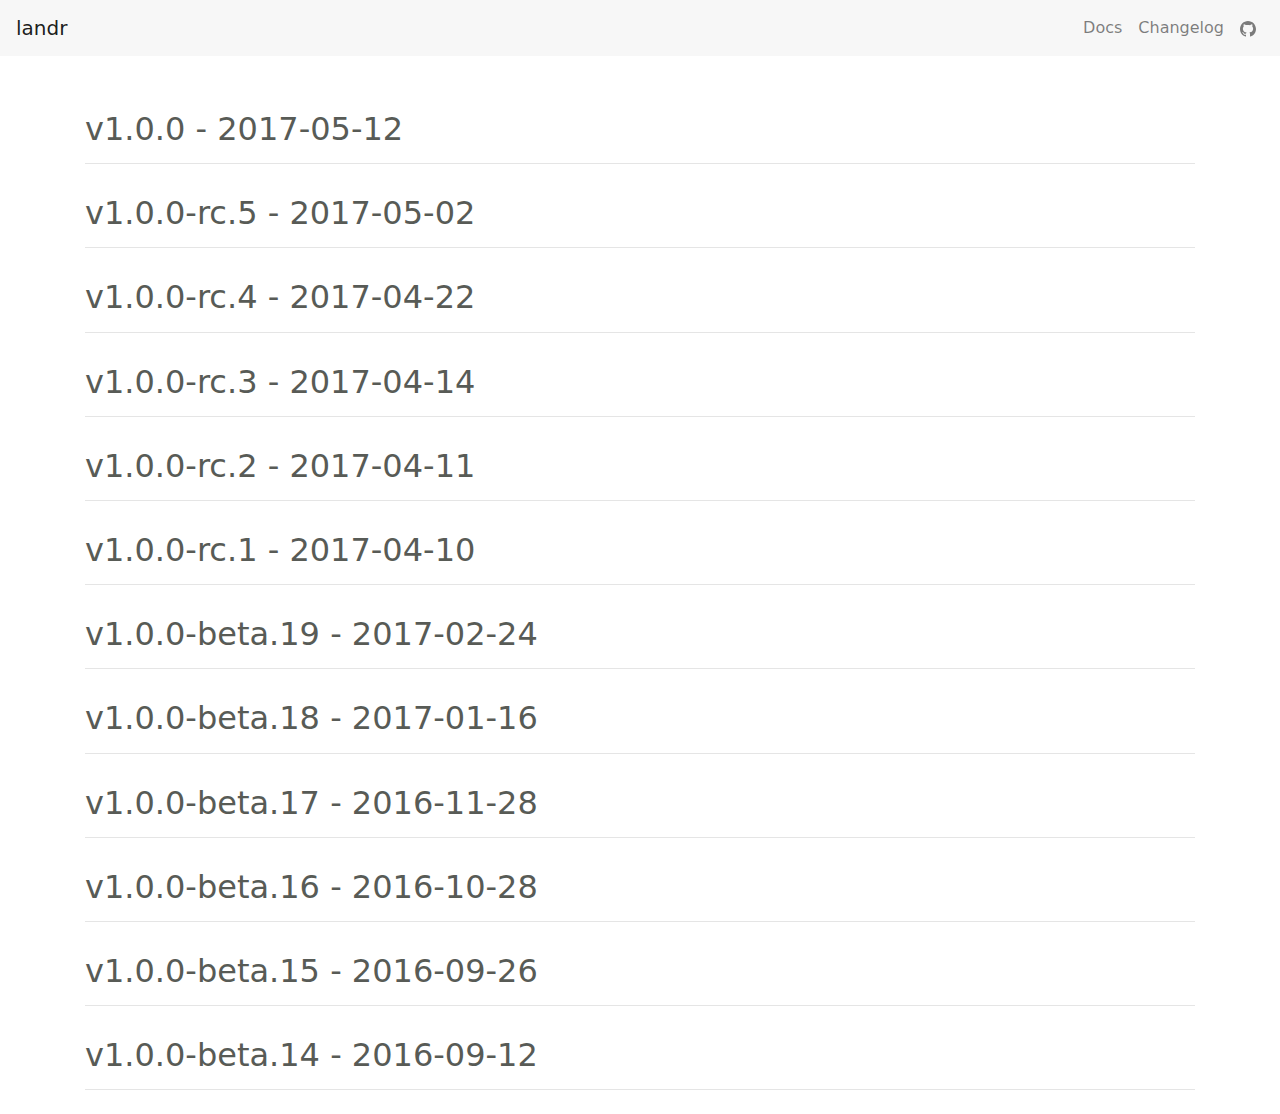
==== commit 3d659ab1: "Deployed by landr 🏠" ====
--- a/changelog/index.html
+++ b/changelog/index.html
@@ -1,19 +1,55 @@
 <!DOCTYPE html>
- <html lang="en"><head><meta charset="utf-8"/><meta http-equiv="X-UA-Compatible" content="IE=edge"/><meta name="viewport" content="width=device-width, initial-scale=1.0"/><link rel="preload" href="/landr/page-component---gatsby-plugin-landr-www-pages-changelog-js-1acb71455c912e01f74e.js" as="script"/><link rel="preload" href="/landr/path---changelog-1e2064adb05f1f18a0a4.js" as="script"/><link rel="preload" href="/landr/layout-component---index-ea7b233dd08f67bdd17e.js" as="script"/><link rel="preload" href="/landr/app-8987383dc23b234d407a.js" as="script"/><link rel="preload" href="/landr/commons-a0a1b3aa49a61d89a2b4.js" as="script"/><script id="webpack-manifest">
+ <html><head><meta charset="utf-8"/><meta http-equiv="x-ua-compatible" content="ie=edge"/><meta name="viewport" content="width=device-width, initial-scale=1, shrink-to-fit=no"/><link rel="preload" href="/component---users-gaudi-work-landr-packages-gatsby-plugin-landr-www-layouts-index-js-aa24cb3735a211d7e0e2.js" as="script"/><link rel="preload" href="/component---users-gaudi-work-landr-packages-gatsby-plugin-landr-www-pages-changelog-js-1acb71455c912e01f74e.js" as="script"/><link rel="preload" href="/path---changelog-a670ea59e84419116579.js" as="script"/><link rel="preload" href="/app-0fcac3972b61c6662d41.js" as="script"/><link rel="preload" href="/commons-c742ba35abe6e6de7b80.js" as="script"/><script id="webpack-manifest">
             //<![CDATA[
-            window.webpackManifest = {"1":"page-component---gatsby-plugin-landr-www-pages-index-js-55a7c25181f62a52520f.js","2":"layout-component---index-ea7b233dd08f67bdd17e.js","3":"page-component---gatsby-plugin-landr-www-pages-changelog-js-1acb71455c912e01f74e.js","4":"path---index-878fa87b5f6b730961a7.js","5":"path---changelog-1e2064adb05f1f18a0a4.js","6":"app-8987383dc23b234d407a.js"}
+            window.webpackManifest = {"15178676390636814000":"app-0fcac3972b61c6662d41.js","17820611853138387000":"component---users-gaudi-work-landr-packages-gatsby-plugin-landr-www-templates-docs-js-91be174890be1aa43781.js","5527529386960343000":"component---users-gaudi-work-landr-packages-gatsby-plugin-landr-www-pages-changelog-js-1acb71455c912e01f74e.js","16672170583965837000":"component---users-gaudi-work-landr-packages-gatsby-plugin-landr-www-pages-index-js-2f13eb4a038c64fc08ad.js","3954140758598355500":"path----7b61475c1f0db89ef90d.js","8589468927338865000":"path---docs-dd1ce29d2dd66b37f66a.js","3015978525832329700":"path---docs-how-it-works-c622427e03e6210f005b.js","14563933201992745000":"path---changelog-a670ea59e84419116579.js","9347362237655822000":"path---index-0381b402a783b3d3bba6.js","2442039017586507000":"component---users-gaudi-work-landr-packages-gatsby-plugin-landr-www-layouts-docs-js-16a59db2998a6331d775.js","6628547091953441000":"component---users-gaudi-work-landr-packages-gatsby-plugin-landr-www-layouts-index-js-aa24cb3735a211d7e0e2.js"}
             //]]>
-            </script><script>
+            </script><style type="text/css">
+    .anchor {
+      float: left;
+      padding-right: 4px;
+      margin-left: -20px;
+    }
+    h1 .anchor svg,
+    h2 .anchor svg,
+    h3 .anchor svg,
+    h4 .anchor svg,
+    h5 .anchor svg,
+    h6 .anchor svg {
+      visibility: hidden;
+    }
+    h1:hover .anchor svg,
+    h2:hover .anchor svg,
+    h3:hover .anchor svg,
+    h4:hover .anchor svg,
+    h5:hover .anchor svg,
+    h6:hover .anchor svg {
+      visibility: visible;
+    }
+  </style><script>
+    document.addEventListener("DOMContentLoaded", function(event) {
+      var hash = location.hash.replace('#', '')
+      if (hash !== '') {
+        var element = document.getElementById(hash)
+        if (element) {
+          var offset = element.offsetTop
+          // Wait for the browser to finish rendering before scrolling.
+          setTimeout((function() {
+            window.scrollTo(0, offset - 0)
+          }), 0)
+        }
+      }
+    })
+  </script><script>
   !function(e,t,r){function n(){for(;d[0]&&"loaded"==d[0][f];)c=d.shift(),c[o]=!i.parentNode.insertBefore(c,i)}for(var s,a,c,d=[],i=e.scripts[0],o="onreadystatechange",f="readyState";s=r.shift();)a=e.createElement(t),"async"in i?(a.async=!1,e.head.appendChild(a)):i[f]?(d.push(a),a[o]=n):e.write("<"+t+' src="'+s+'" defer></'+t+">"),a.src=s}(document,"script",[
-  "/landr/commons-a0a1b3aa49a61d89a2b4.js","/landr/app-8987383dc23b234d407a.js","/landr/layout-component---index-ea7b233dd08f67bdd17e.js","/landr/path---changelog-1e2064adb05f1f18a0a4.js","/landr/page-component---gatsby-plugin-landr-www-pages-changelog-js-1acb71455c912e01f74e.js"
+  "/commons-c742ba35abe6e6de7b80.js","/app-0fcac3972b61c6662d41.js","/path---changelog-a670ea59e84419116579.js","/component---users-gaudi-work-landr-packages-gatsby-plugin-landr-www-pages-changelog-js-1acb71455c912e01f74e.js","/component---users-gaudi-work-landr-packages-gatsby-plugin-landr-www-layouts-index-js-aa24cb3735a211d7e0e2.js"
 ])
-  </script><style>/*!
+  </script><style id="gatsby-inlined-css">/*!
  * Bootstrap v4.0.0-alpha.6 (https://getbootstrap.com)
  * Copyright 2011-2017 The Bootstrap Authors
  * Copyright 2011-2017 Twitter, Inc.
  * Licensed under MIT (https://github.com/twbs/bootstrap/blob/master/LICENSE)
  */
-/*! normalize.css v5.0.0 | MIT License | github.com/necolas/normalize.css */html{font-family:sans-serif;line-height:1.15;-ms-text-size-adjust:100%;-webkit-text-size-adjust:100%}body{margin:0}article,aside,footer,header,nav,section{display:block}h1{font-size:2em;margin:.67em 0}figcaption,figure,main{display:block}figure{margin:1em 40px}hr{box-sizing:content-box;height:0;overflow:visible}pre{font-family:monospace,monospace;font-size:1em}a{background-color:transparent;-webkit-text-decoration-skip:objects}a:active,a:hover{outline-width:0}abbr[title]{border-bottom:none;text-decoration:underline;text-decoration:underline dotted}b,strong{font-weight:inherit;font-weight:bolder}code,kbd,samp{font-family:monospace,monospace;font-size:1em}dfn{font-style:italic}mark{background-color:#ff0;color:#000}small{font-size:80%}sub,sup{font-size:75%;line-height:0;position:relative;vertical-align:baseline}sub{bottom:-.25em}sup{top:-.5em}audio,video{display:inline-block}audio:not([controls]){display:none;height:0}img{border-style:none}svg:not(:root){overflow:hidden}button,input,optgroup,select,textarea{font-family:sans-serif;font-size:100%;line-height:1.15;margin:0}button,input{overflow:visible}button,select{text-transform:none}[type=reset],[type=submit],button,html [type=button]{-webkit-appearance:button}[type=button]::-moz-focus-inner,[type=reset]::-moz-focus-inner,[type=submit]::-moz-focus-inner,button::-moz-focus-inner{border-style:none;padding:0}[type=button]:-moz-focusring,[type=reset]:-moz-focusring,[type=submit]:-moz-focusring,button:-moz-focusring{outline:1px dotted ButtonText}fieldset{border:1px solid silver;margin:0 2px;padding:.35em .625em .75em}legend{box-sizing:border-box;color:inherit;display:table;max-width:100%;white-space:normal}progress{display:inline-block;vertical-align:baseline}textarea{overflow:auto}[type=checkbox],[type=radio]{box-sizing:border-box;padding:0}[type=number]::-webkit-inner-spin-button,[type=number]::-webkit-outer-spin-button{height:auto}[type=search]{-webkit-appearance:textfield;outline-offset:-2px}[type=search]::-webkit-search-cancel-button,[type=search]::-webkit-search-decoration{-webkit-appearance:none}::-webkit-file-upload-button{-webkit-appearance:button;font:inherit}details,menu{display:block}summary{display:list-item}canvas{display:inline-block}[hidden],template{display:none}@media print{*,:after,:before,blockquote:first-letter,blockquote:first-line,div:first-letter,div:first-line,li:first-letter,li:first-line,p:first-letter,p:first-line{text-shadow:none!important;box-shadow:none!important}a,a:visited{text-decoration:underline}abbr[title]:after{content:" (" attr(title) ")"}pre{white-space:pre-wrap!important}blockquote,pre{border:1px solid #999;page-break-inside:avoid}thead{display:table-header-group}img,tr{page-break-inside:avoid}h2,h3,p{orphans:3;widows:3}h2,h3{page-break-after:avoid}.navbar{display:none}.badge{border:1px solid #000}.table{border-collapse:collapse!important}.table td,.table th{background-color:#fff!important}.table-bordered td,.table-bordered th{border:1px solid #ddd!important}}html{box-sizing:border-box}*,:after,:before{box-sizing:inherit}@-ms-viewport{width:device-width}html{-ms-overflow-style:scrollbar;-webkit-tap-highlight-color:transparent}body{font-family:-apple-system,system-ui,BlinkMacSystemFont,Segoe UI,Roboto,Oxygen,Ubuntu,Cantarell,Fira Sans,Droid Sans,Helvetica Neue,Arial,sans-serif;font-size:16px;font-size:1rem;font-weight:400;line-height:1.5;color:#585b56;background-color:#fff}[tabindex="-1"]:focus{outline:none!important}h1,h2,h3,h4,h5,h6{margin-top:0;margin-bottom:8px;margin-bottom:.5rem}p{margin-top:0;margin-bottom:16px;margin-bottom:1rem}abbr[data-original-title],abbr[title]{cursor:help}address{font-style:normal;line-height:inherit}address,dl,ol,ul{margin-bottom:16px;margin-bottom:1rem}dl,ol,ul{margin-top:0}ol ol,ol ul,ul ol,ul ul{margin-bottom:0}dt{font-weight:700}dd{margin-bottom:8px;margin-bottom:.5rem;margin-left:0}blockquote{margin:0 0 16px;margin:0 0 1rem}a{color:red;text-decoration:none}a:focus,a:hover{color:#b30000;text-decoration:underline}a:not([href]):not([tabindex]),a:not([href]):not([tabindex]):focus,a:not([href]):not([tabindex]):hover{color:inherit;text-decoration:none}a:not([href]):not([tabindex]):focus{outline:0}pre{overflow:auto}figure{margin:0 0 16px;margin:0 0 1rem}img{vertical-align:middle}[role=button]{cursor:pointer}[role=button],a,area,button,input,label,select,summary,textarea{-ms-touch-action:manipulation;touch-action:manipulation}table{border-collapse:collapse;background-color:transparent}caption{padding-top:12px;padding-top:.75rem;padding-bottom:12px;padding-bottom:.75rem;color:#636c72;caption-side:bottom}caption,th{text-align:left}label{display:inline-block;margin-bottom:8px;margin-bottom:.5rem}button:focus{outline:1px dotted;outline:5px auto -webkit-focus-ring-color}button,input,select,textarea{line-height:inherit}input[type=checkbox]:disabled,input[type=radio]:disabled{cursor:not-allowed}input[type=date],input[type=datetime-local],input[type=month],input[type=time]{-webkit-appearance:listbox}textarea{resize:vertical}fieldset{min-width:0;padding:0;margin:0;border:0}legend{display:block;width:100%;padding:0;margin-bottom:8px;margin-bottom:.5rem;font-size:24px;font-size:1.5rem;line-height:inherit}input[type=search]{-webkit-appearance:none}output{display:inline-block}[hidden]{display:none!important}.h1,.h2,.h3,.h4,.h5,.h6,h1,h2,h3,h4,h5,h6{margin-bottom:8px;margin-bottom:.5rem;font-family:inherit;font-weight:500;line-height:1.1;color:inherit}.h1,h1{font-size:40px;font-size:2.5rem}.h2,h2{font-size:32px;font-size:2rem}.h3,h3{font-size:28px;font-size:1.75rem}.h4,h4{font-size:24px;font-size:1.5rem}.h5,h5{font-size:20px;font-size:1.25rem}.h6,h6{font-size:16px;font-size:1rem}.lead{font-size:20px;font-size:1.25rem;font-weight:300}.display-1{font-size:96px;font-size:6rem}.display-1,.display-2{font-weight:300;line-height:1.1}.display-2{font-size:88px;font-size:5.5rem}.display-3{font-size:72px;font-size:4.5rem}.display-3,.display-4{font-weight:300;line-height:1.1}.display-4{font-size:56px;font-size:3.5rem}hr{margin-top:16px;margin-top:1rem;margin-bottom:16px;margin-bottom:1rem;border:0;border-top:1px solid rgba(0,0,0,.1)}.small,small{font-size:80%;font-weight:400}.mark,mark{padding:.2em;background-color:#fcf8e3}.list-inline,.list-unstyled{padding-left:0;list-style:none}.list-inline-item{display:inline-block}.list-inline-item:not(:last-child){margin-right:5px}.initialism{font-size:90%;text-transform:uppercase}.blockquote{padding:8px 16px;padding:.5rem 1rem;margin-bottom:16px;margin-bottom:1rem;font-size:20px;font-size:1.25rem;border-left:4px solid #eceeef;border-left:.25rem solid #eceeef}.blockquote-footer{display:block;font-size:80%;color:#636c72}.blockquote-footer:before{content:"\2014   \A0"}.blockquote-reverse{padding-right:16px;padding-right:1rem;padding-left:0;text-align:right;border-right:4px solid #eceeef;border-right:.25rem solid #eceeef;border-left:0}.blockquote-reverse .blockquote-footer:before{content:""}.blockquote-reverse .blockquote-footer:after{content:"\A0   \2014"}.img-fluid,.img-thumbnail{max-width:100%;height:auto}.img-thumbnail{padding:4px;padding:.25rem;background-color:#fff;border:1px solid #ddd;border-radius:.25rem;transition:all .2s ease-in-out}.figure{display:inline-block}.figure-img{margin-bottom:8px;margin-bottom:.5rem;line-height:1}.figure-caption{font-size:90%;color:#636c72}code,kbd,pre,samp{font-family:Menlo,Monaco,Consolas,Liberation Mono,Courier New,monospace}code{padding:3.2px 6.4px;padding:.2rem .4rem;font-size:90%;color:#bd4147;background-color:#f7f7f9;border-radius:.25rem}a>code{padding:0;color:inherit;background-color:inherit}kbd{padding:3.2px 6.4px;padding:.2rem .4rem;font-size:90%;color:#fff;background-color:#585b56;border-radius:.2rem}kbd kbd{padding:0;font-size:100%;font-weight:700}pre{display:block;margin-top:0;margin-bottom:16px;margin-bottom:1rem;font-size:90%;color:#585b56}pre code{padding:0;font-size:inherit;color:inherit;background-color:transparent;border-radius:0}.pre-scrollable{max-height:340px;overflow-y:scroll}.container{position:relative;margin-left:auto;margin-right:auto;padding-right:15px;padding-left:15px}@media (min-width:576px){.container{padding-right:15px;padding-left:15px}}@media (min-width:768px){.container{padding-right:15px;padding-left:15px}}@media (min-width:992px){.container{padding-right:15px;padding-left:15px}}@media (min-width:1200px){.container{padding-right:15px;padding-left:15px}}@media (min-width:576px){.container{width:540px;max-width:100%}}@media (min-width:768px){.container{width:720px;max-width:100%}}@media (min-width:992px){.container{width:960px;max-width:100%}}@media (min-width:1200px){.container{width:1140px;max-width:100%}}.container-fluid{position:relative;margin-left:auto;margin-right:auto;padding-right:15px;padding-left:15px}@media (min-width:576px){.container-fluid{padding-right:15px;padding-left:15px}}@media (min-width:768px){.container-fluid{padding-right:15px;padding-left:15px}}@media (min-width:992px){.container-fluid{padding-right:15px;padding-left:15px}}@media (min-width:1200px){.container-fluid{padding-right:15px;padding-left:15px}}.row{display:-webkit-box;display:-ms-flexbox;display:flex;-ms-flex-wrap:wrap;flex-wrap:wrap;margin-right:-15px;margin-left:-15px}@media (min-width:576px){.row{margin-right:-15px;margin-left:-15px}}@media (min-width:768px){.row{margin-right:-15px;margin-left:-15px}}@media (min-width:992px){.row{margin-right:-15px;margin-left:-15px}}@media (min-width:1200px){.row{margin-right:-15px;margin-left:-15px}}.no-gutters{margin-right:0;margin-left:0}.no-gutters>.col,.no-gutters>[class*=col-]{padding-right:0;padding-left:0}.col,.col-1,.col-2,.col-3,.col-4,.col-5,.col-6,.col-7,.col-8,.col-9,.col-10,.col-11,.col-12,.col-lg,.col-lg-1,.col-lg-2,.col-lg-3,.col-lg-4,.col-lg-5,.col-lg-6,.col-lg-7,.col-lg-8,.col-lg-9,.col-lg-10,.col-lg-11,.col-lg-12,.col-md,.col-md-1,.col-md-2,.col-md-3,.col-md-4,.col-md-5,.col-md-6,.col-md-7,.col-md-8,.col-md-9,.col-md-10,.col-md-11,.col-md-12,.col-sm,.col-sm-1,.col-sm-2,.col-sm-3,.col-sm-4,.col-sm-5,.col-sm-6,.col-sm-7,.col-sm-8,.col-sm-9,.col-sm-10,.col-sm-11,.col-sm-12,.col-xl,.col-xl-1,.col-xl-2,.col-xl-3,.col-xl-4,.col-xl-5,.col-xl-6,.col-xl-7,.col-xl-8,.col-xl-9,.col-xl-10,.col-xl-11,.col-xl-12{position:relative;width:100%;min-height:1px;padding-right:15px;padding-left:15px}@media (min-width:576px){.col,.col-1,.col-2,.col-3,.col-4,.col-5,.col-6,.col-7,.col-8,.col-9,.col-10,.col-11,.col-12,.col-lg,.col-lg-1,.col-lg-2,.col-lg-3,.col-lg-4,.col-lg-5,.col-lg-6,.col-lg-7,.col-lg-8,.col-lg-9,.col-lg-10,.col-lg-11,.col-lg-12,.col-md,.col-md-1,.col-md-2,.col-md-3,.col-md-4,.col-md-5,.col-md-6,.col-md-7,.col-md-8,.col-md-9,.col-md-10,.col-md-11,.col-md-12,.col-sm,.col-sm-1,.col-sm-2,.col-sm-3,.col-sm-4,.col-sm-5,.col-sm-6,.col-sm-7,.col-sm-8,.col-sm-9,.col-sm-10,.col-sm-11,.col-sm-12,.col-xl,.col-xl-1,.col-xl-2,.col-xl-3,.col-xl-4,.col-xl-5,.col-xl-6,.col-xl-7,.col-xl-8,.col-xl-9,.col-xl-10,.col-xl-11,.col-xl-12{padding-right:15px;padding-left:15px}}@media (min-width:768px){.col,.col-1,.col-2,.col-3,.col-4,.col-5,.col-6,.col-7,.col-8,.col-9,.col-10,.col-11,.col-12,.col-lg,.col-lg-1,.col-lg-2,.col-lg-3,.col-lg-4,.col-lg-5,.col-lg-6,.col-lg-7,.col-lg-8,.col-lg-9,.col-lg-10,.col-lg-11,.col-lg-12,.col-md,.col-md-1,.col-md-2,.col-md-3,.col-md-4,.col-md-5,.col-md-6,.col-md-7,.col-md-8,.col-md-9,.col-md-10,.col-md-11,.col-md-12,.col-sm,.col-sm-1,.col-sm-2,.col-sm-3,.col-sm-4,.col-sm-5,.col-sm-6,.col-sm-7,.col-sm-8,.col-sm-9,.col-sm-10,.col-sm-11,.col-sm-12,.col-xl,.col-xl-1,.col-xl-2,.col-xl-3,.col-xl-4,.col-xl-5,.col-xl-6,.col-xl-7,.col-xl-8,.col-xl-9,.col-xl-10,.col-xl-11,.col-xl-12{padding-right:15px;padding-left:15px}}@media (min-width:992px){.col,.col-1,.col-2,.col-3,.col-4,.col-5,.col-6,.col-7,.col-8,.col-9,.col-10,.col-11,.col-12,.col-lg,.col-lg-1,.col-lg-2,.col-lg-3,.col-lg-4,.col-lg-5,.col-lg-6,.col-lg-7,.col-lg-8,.col-lg-9,.col-lg-10,.col-lg-11,.col-lg-12,.col-md,.col-md-1,.col-md-2,.col-md-3,.col-md-4,.col-md-5,.col-md-6,.col-md-7,.col-md-8,.col-md-9,.col-md-10,.col-md-11,.col-md-12,.col-sm,.col-sm-1,.col-sm-2,.col-sm-3,.col-sm-4,.col-sm-5,.col-sm-6,.col-sm-7,.col-sm-8,.col-sm-9,.col-sm-10,.col-sm-11,.col-sm-12,.col-xl,.col-xl-1,.col-xl-2,.col-xl-3,.col-xl-4,.col-xl-5,.col-xl-6,.col-xl-7,.col-xl-8,.col-xl-9,.col-xl-10,.col-xl-11,.col-xl-12{padding-right:15px;padding-left:15px}}@media (min-width:1200px){.col,.col-1,.col-2,.col-3,.col-4,.col-5,.col-6,.col-7,.col-8,.col-9,.col-10,.col-11,.col-12,.col-lg,.col-lg-1,.col-lg-2,.col-lg-3,.col-lg-4,.col-lg-5,.col-lg-6,.col-lg-7,.col-lg-8,.col-lg-9,.col-lg-10,.col-lg-11,.col-lg-12,.col-md,.col-md-1,.col-md-2,.col-md-3,.col-md-4,.col-md-5,.col-md-6,.col-md-7,.col-md-8,.col-md-9,.col-md-10,.col-md-11,.col-md-12,.col-sm,.col-sm-1,.col-sm-2,.col-sm-3,.col-sm-4,.col-sm-5,.col-sm-6,.col-sm-7,.col-sm-8,.col-sm-9,.col-sm-10,.col-sm-11,.col-sm-12,.col-xl,.col-xl-1,.col-xl-2,.col-xl-3,.col-xl-4,.col-xl-5,.col-xl-6,.col-xl-7,.col-xl-8,.col-xl-9,.col-xl-10,.col-xl-11,.col-xl-12{padding-right:15px;padding-left:15px}}.col{-ms-flex-preferred-size:0;flex-basis:0;-webkit-box-flex:1;-ms-flex-positive:1;flex-grow:1;max-width:100%}.col-auto{-ms-flex:0 0 auto;flex:0 0 auto;width:auto}.col-1,.col-auto{-webkit-box-flex:0}.col-1{-ms-flex:0 0 8.33333%;flex:0 0 8.33333%;max-width:8.33333%}.col-2{-ms-flex:0 0 16.66667%;flex:0 0 16.66667%;max-width:16.66667%}.col-2,.col-3{-webkit-box-flex:0}.col-3{-ms-flex:0 0 25%;flex:0 0 25%;max-width:25%}.col-4{-ms-flex:0 0 33.33333%;flex:0 0 33.33333%;max-width:33.33333%}.col-4,.col-5{-webkit-box-flex:0}.col-5{-ms-flex:0 0 41.66667%;flex:0 0 41.66667%;max-width:41.66667%}.col-6{-ms-flex:0 0 50%;flex:0 0 50%;max-width:50%}.col-6,.col-7{-webkit-box-flex:0}.col-7{-ms-flex:0 0 58.33333%;flex:0 0 58.33333%;max-width:58.33333%}.col-8{-ms-flex:0 0 66.66667%;flex:0 0 66.66667%;max-width:66.66667%}.col-8,.col-9{-webkit-box-flex:0}.col-9{-ms-flex:0 0 75%;flex:0 0 75%;max-width:75%}.col-10{-ms-flex:0 0 83.33333%;flex:0 0 83.33333%;max-width:83.33333%}.col-10,.col-11{-webkit-box-flex:0}.col-11{-ms-flex:0 0 91.66667%;flex:0 0 91.66667%;max-width:91.66667%}.col-12{-webkit-box-flex:0;-ms-flex:0 0 100%;flex:0 0 100%;max-width:100%}.pull-0{right:auto}.pull-1{right:8.33333%}.pull-2{right:16.66667%}.pull-3{right:25%}.pull-4{right:33.33333%}.pull-5{right:41.66667%}.pull-6{right:50%}.pull-7{right:58.33333%}.pull-8{right:66.66667%}.pull-9{right:75%}.pull-10{right:83.33333%}.pull-11{right:91.66667%}.pull-12{right:100%}.push-0{left:auto}.push-1{left:8.33333%}.push-2{left:16.66667%}.push-3{left:25%}.push-4{left:33.33333%}.push-5{left:41.66667%}.push-6{left:50%}.push-7{left:58.33333%}.push-8{left:66.66667%}.push-9{left:75%}.push-10{left:83.33333%}.push-11{left:91.66667%}.push-12{left:100%}.offset-1{margin-left:8.33333%}.offset-2{margin-left:16.66667%}.offset-3{margin-left:25%}.offset-4{margin-left:33.33333%}.offset-5{margin-left:41.66667%}.offset-6{margin-left:50%}.offset-7{margin-left:58.33333%}.offset-8{margin-left:66.66667%}.offset-9{margin-left:75%}.offset-10{margin-left:83.33333%}.offset-11{margin-left:91.66667%}@media (min-width:576px){.col-sm{-ms-flex-preferred-size:0;flex-basis:0;-webkit-box-flex:1;-ms-flex-positive:1;flex-grow:1;max-width:100%}.col-sm-auto{-webkit-box-flex:0;-ms-flex:0 0 auto;flex:0 0 auto;width:auto}.col-sm-1{-webkit-box-flex:0;-ms-flex:0 0 8.33333%;flex:0 0 8.33333%;max-width:8.33333%}.col-sm-2{-webkit-box-flex:0;-ms-flex:0 0 16.66667%;flex:0 0 16.66667%;max-width:16.66667%}.col-sm-3{-webkit-box-flex:0;-ms-flex:0 0 25%;flex:0 0 25%;max-width:25%}.col-sm-4{-webkit-box-flex:0;-ms-flex:0 0 33.33333%;flex:0 0 33.33333%;max-width:33.33333%}.col-sm-5{-webkit-box-flex:0;-ms-flex:0 0 41.66667%;flex:0 0 41.66667%;max-width:41.66667%}.col-sm-6{-webkit-box-flex:0;-ms-flex:0 0 50%;flex:0 0 50%;max-width:50%}.col-sm-7{-webkit-box-flex:0;-ms-flex:0 0 58.33333%;flex:0 0 58.33333%;max-width:58.33333%}.col-sm-8{-webkit-box-flex:0;-ms-flex:0 0 66.66667%;flex:0 0 66.66667%;max-width:66.66667%}.col-sm-9{-webkit-box-flex:0;-ms-flex:0 0 75%;flex:0 0 75%;max-width:75%}.col-sm-10{-webkit-box-flex:0;-ms-flex:0 0 83.33333%;flex:0 0 83.33333%;max-width:83.33333%}.col-sm-11{-webkit-box-flex:0;-ms-flex:0 0 91.66667%;flex:0 0 91.66667%;max-width:91.66667%}.col-sm-12{-webkit-box-flex:0;-ms-flex:0 0 100%;flex:0 0 100%;max-width:100%}.pull-sm-0{right:auto}.pull-sm-1{right:8.33333%}.pull-sm-2{right:16.66667%}.pull-sm-3{right:25%}.pull-sm-4{right:33.33333%}.pull-sm-5{right:41.66667%}.pull-sm-6{right:50%}.pull-sm-7{right:58.33333%}.pull-sm-8{right:66.66667%}.pull-sm-9{right:75%}.pull-sm-10{right:83.33333%}.pull-sm-11{right:91.66667%}.pull-sm-12{right:100%}.push-sm-0{left:auto}.push-sm-1{left:8.33333%}.push-sm-2{left:16.66667%}.push-sm-3{left:25%}.push-sm-4{left:33.33333%}.push-sm-5{left:41.66667%}.push-sm-6{left:50%}.push-sm-7{left:58.33333%}.push-sm-8{left:66.66667%}.push-sm-9{left:75%}.push-sm-10{left:83.33333%}.push-sm-11{left:91.66667%}.push-sm-12{left:100%}.offset-sm-0{margin-left:0}.offset-sm-1{margin-left:8.33333%}.offset-sm-2{margin-left:16.66667%}.offset-sm-3{margin-left:25%}.offset-sm-4{margin-left:33.33333%}.offset-sm-5{margin-left:41.66667%}.offset-sm-6{margin-left:50%}.offset-sm-7{margin-left:58.33333%}.offset-sm-8{margin-left:66.66667%}.offset-sm-9{margin-left:75%}.offset-sm-10{margin-left:83.33333%}.offset-sm-11{margin-left:91.66667%}}@media (min-width:768px){.col-md{-ms-flex-preferred-size:0;flex-basis:0;-webkit-box-flex:1;-ms-flex-positive:1;flex-grow:1;max-width:100%}.col-md-auto{-webkit-box-flex:0;-ms-flex:0 0 auto;flex:0 0 auto;width:auto}.col-md-1{-webkit-box-flex:0;-ms-flex:0 0 8.33333%;flex:0 0 8.33333%;max-width:8.33333%}.col-md-2{-webkit-box-flex:0;-ms-flex:0 0 16.66667%;flex:0 0 16.66667%;max-width:16.66667%}.col-md-3{-webkit-box-flex:0;-ms-flex:0 0 25%;flex:0 0 25%;max-width:25%}.col-md-4{-webkit-box-flex:0;-ms-flex:0 0 33.33333%;flex:0 0 33.33333%;max-width:33.33333%}.col-md-5{-webkit-box-flex:0;-ms-flex:0 0 41.66667%;flex:0 0 41.66667%;max-width:41.66667%}.col-md-6{-webkit-box-flex:0;-ms-flex:0 0 50%;flex:0 0 50%;max-width:50%}.col-md-7{-webkit-box-flex:0;-ms-flex:0 0 58.33333%;flex:0 0 58.33333%;max-width:58.33333%}.col-md-8{-webkit-box-flex:0;-ms-flex:0 0 66.66667%;flex:0 0 66.66667%;max-width:66.66667%}.col-md-9{-webkit-box-flex:0;-ms-flex:0 0 75%;flex:0 0 75%;max-width:75%}.col-md-10{-webkit-box-flex:0;-ms-flex:0 0 83.33333%;flex:0 0 83.33333%;max-width:83.33333%}.col-md-11{-webkit-box-flex:0;-ms-flex:0 0 91.66667%;flex:0 0 91.66667%;max-width:91.66667%}.col-md-12{-webkit-box-flex:0;-ms-flex:0 0 100%;flex:0 0 100%;max-width:100%}.pull-md-0{right:auto}.pull-md-1{right:8.33333%}.pull-md-2{right:16.66667%}.pull-md-3{right:25%}.pull-md-4{right:33.33333%}.pull-md-5{right:41.66667%}.pull-md-6{right:50%}.pull-md-7{right:58.33333%}.pull-md-8{right:66.66667%}.pull-md-9{right:75%}.pull-md-10{right:83.33333%}.pull-md-11{right:91.66667%}.pull-md-12{right:100%}.push-md-0{left:auto}.push-md-1{left:8.33333%}.push-md-2{left:16.66667%}.push-md-3{left:25%}.push-md-4{left:33.33333%}.push-md-5{left:41.66667%}.push-md-6{left:50%}.push-md-7{left:58.33333%}.push-md-8{left:66.66667%}.push-md-9{left:75%}.push-md-10{left:83.33333%}.push-md-11{left:91.66667%}.push-md-12{left:100%}.offset-md-0{margin-left:0}.offset-md-1{margin-left:8.33333%}.offset-md-2{margin-left:16.66667%}.offset-md-3{margin-left:25%}.offset-md-4{margin-left:33.33333%}.offset-md-5{margin-left:41.66667%}.offset-md-6{margin-left:50%}.offset-md-7{margin-left:58.33333%}.offset-md-8{margin-left:66.66667%}.offset-md-9{margin-left:75%}.offset-md-10{margin-left:83.33333%}.offset-md-11{margin-left:91.66667%}}@media (min-width:992px){.col-lg{-ms-flex-preferred-size:0;flex-basis:0;-webkit-box-flex:1;-ms-flex-positive:1;flex-grow:1;max-width:100%}.col-lg-auto{-webkit-box-flex:0;-ms-flex:0 0 auto;flex:0 0 auto;width:auto}.col-lg-1{-webkit-box-flex:0;-ms-flex:0 0 8.33333%;flex:0 0 8.33333%;max-width:8.33333%}.col-lg-2{-webkit-box-flex:0;-ms-flex:0 0 16.66667%;flex:0 0 16.66667%;max-width:16.66667%}.col-lg-3{-webkit-box-flex:0;-ms-flex:0 0 25%;flex:0 0 25%;max-width:25%}.col-lg-4{-webkit-box-flex:0;-ms-flex:0 0 33.33333%;flex:0 0 33.33333%;max-width:33.33333%}.col-lg-5{-webkit-box-flex:0;-ms-flex:0 0 41.66667%;flex:0 0 41.66667%;max-width:41.66667%}.col-lg-6{-webkit-box-flex:0;-ms-flex:0 0 50%;flex:0 0 50%;max-width:50%}.col-lg-7{-webkit-box-flex:0;-ms-flex:0 0 58.33333%;flex:0 0 58.33333%;max-width:58.33333%}.col-lg-8{-webkit-box-flex:0;-ms-flex:0 0 66.66667%;flex:0 0 66.66667%;max-width:66.66667%}.col-lg-9{-webkit-box-flex:0;-ms-flex:0 0 75%;flex:0 0 75%;max-width:75%}.col-lg-10{-webkit-box-flex:0;-ms-flex:0 0 83.33333%;flex:0 0 83.33333%;max-width:83.33333%}.col-lg-11{-webkit-box-flex:0;-ms-flex:0 0 91.66667%;flex:0 0 91.66667%;max-width:91.66667%}.col-lg-12{-webkit-box-flex:0;-ms-flex:0 0 100%;flex:0 0 100%;max-width:100%}.pull-lg-0{right:auto}.pull-lg-1{right:8.33333%}.pull-lg-2{right:16.66667%}.pull-lg-3{right:25%}.pull-lg-4{right:33.33333%}.pull-lg-5{right:41.66667%}.pull-lg-6{right:50%}.pull-lg-7{right:58.33333%}.pull-lg-8{right:66.66667%}.pull-lg-9{right:75%}.pull-lg-10{right:83.33333%}.pull-lg-11{right:91.66667%}.pull-lg-12{right:100%}.push-lg-0{left:auto}.push-lg-1{left:8.33333%}.push-lg-2{left:16.66667%}.push-lg-3{left:25%}.push-lg-4{left:33.33333%}.push-lg-5{left:41.66667%}.push-lg-6{left:50%}.push-lg-7{left:58.33333%}.push-lg-8{left:66.66667%}.push-lg-9{left:75%}.push-lg-10{left:83.33333%}.push-lg-11{left:91.66667%}.push-lg-12{left:100%}.offset-lg-0{margin-left:0}.offset-lg-1{margin-left:8.33333%}.offset-lg-2{margin-left:16.66667%}.offset-lg-3{margin-left:25%}.offset-lg-4{margin-left:33.33333%}.offset-lg-5{margin-left:41.66667%}.offset-lg-6{margin-left:50%}.offset-lg-7{margin-left:58.33333%}.offset-lg-8{margin-left:66.66667%}.offset-lg-9{margin-left:75%}.offset-lg-10{margin-left:83.33333%}.offset-lg-11{margin-left:91.66667%}}@media (min-width:1200px){.col-xl{-ms-flex-preferred-size:0;flex-basis:0;-webkit-box-flex:1;-ms-flex-positive:1;flex-grow:1;max-width:100%}.col-xl-auto{-webkit-box-flex:0;-ms-flex:0 0 auto;flex:0 0 auto;width:auto}.col-xl-1{-webkit-box-flex:0;-ms-flex:0 0 8.33333%;flex:0 0 8.33333%;max-width:8.33333%}.col-xl-2{-webkit-box-flex:0;-ms-flex:0 0 16.66667%;flex:0 0 16.66667%;max-width:16.66667%}.col-xl-3{-webkit-box-flex:0;-ms-flex:0 0 25%;flex:0 0 25%;max-width:25%}.col-xl-4{-webkit-box-flex:0;-ms-flex:0 0 33.33333%;flex:0 0 33.33333%;max-width:33.33333%}.col-xl-5{-webkit-box-flex:0;-ms-flex:0 0 41.66667%;flex:0 0 41.66667%;max-width:41.66667%}.col-xl-6{-webkit-box-flex:0;-ms-flex:0 0 50%;flex:0 0 50%;max-width:50%}.col-xl-7{-webkit-box-flex:0;-ms-flex:0 0 58.33333%;flex:0 0 58.33333%;max-width:58.33333%}.col-xl-8{-webkit-box-flex:0;-ms-flex:0 0 66.66667%;flex:0 0 66.66667%;max-width:66.66667%}.col-xl-9{-webkit-box-flex:0;-ms-flex:0 0 75%;flex:0 0 75%;max-width:75%}.col-xl-10{-webkit-box-flex:0;-ms-flex:0 0 83.33333%;flex:0 0 83.33333%;max-width:83.33333%}.col-xl-11{-webkit-box-flex:0;-ms-flex:0 0 91.66667%;flex:0 0 91.66667%;max-width:91.66667%}.col-xl-12{-webkit-box-flex:0;-ms-flex:0 0 100%;flex:0 0 100%;max-width:100%}.pull-xl-0{right:auto}.pull-xl-1{right:8.33333%}.pull-xl-2{right:16.66667%}.pull-xl-3{right:25%}.pull-xl-4{right:33.33333%}.pull-xl-5{right:41.66667%}.pull-xl-6{right:50%}.pull-xl-7{right:58.33333%}.pull-xl-8{right:66.66667%}.pull-xl-9{right:75%}.pull-xl-10{right:83.33333%}.pull-xl-11{right:91.66667%}.pull-xl-12{right:100%}.push-xl-0{left:auto}.push-xl-1{left:8.33333%}.push-xl-2{left:16.66667%}.push-xl-3{left:25%}.push-xl-4{left:33.33333%}.push-xl-5{left:41.66667%}.push-xl-6{left:50%}.push-xl-7{left:58.33333%}.push-xl-8{left:66.66667%}.push-xl-9{left:75%}.push-xl-10{left:83.33333%}.push-xl-11{left:91.66667%}.push-xl-12{left:100%}.offset-xl-0{margin-left:0}.offset-xl-1{margin-left:8.33333%}.offset-xl-2{margin-left:16.66667%}.offset-xl-3{margin-left:25%}.offset-xl-4{margin-left:33.33333%}.offset-xl-5{margin-left:41.66667%}.offset-xl-6{margin-left:50%}.offset-xl-7{margin-left:58.33333%}.offset-xl-8{margin-left:66.66667%}.offset-xl-9{margin-left:75%}.offset-xl-10{margin-left:83.33333%}.offset-xl-11{margin-left:91.66667%}}.table{width:100%;max-width:100%;margin-bottom:16px;margin-bottom:1rem}.table td,.table th{padding:12px;padding:.75rem;vertical-align:top;border-top:1px solid #eceeef}.table thead th{vertical-align:bottom;border-bottom:2px solid #eceeef}.table tbody+tbody{border-top:2px solid #eceeef}.table .table{background-color:#fff}.table-sm td,.table-sm th{padding:4.8px;padding:.3rem}.table-bordered,.table-bordered td,.table-bordered th{border:1px solid #eceeef}.table-bordered thead td,.table-bordered thead th{border-bottom-width:2px}.table-striped tbody tr:nth-of-type(odd){background-color:rgba(0,0,0,.05)}.table-active,.table-active>td,.table-active>th,.table-hover .table-active:hover,.table-hover .table-active:hover>td,.table-hover .table-active:hover>th,.table-hover tbody tr:hover{background-color:rgba(0,0,0,.075)}.table-success,.table-success>td,.table-success>th{background-color:#dff0d8}.table-hover .table-success:hover,.table-hover .table-success:hover>td,.table-hover .table-success:hover>th{background-color:#d0e9c6}.table-info,.table-info>td,.table-info>th{background-color:#d9edf7}.table-hover .table-info:hover,.table-hover .table-info:hover>td,.table-hover .table-info:hover>th{background-color:#c4e3f3}.table-warning,.table-warning>td,.table-warning>th{background-color:#fcf8e3}.table-hover .table-warning:hover,.table-hover .table-warning:hover>td,.table-hover .table-warning:hover>th{background-color:#faf2cc}.table-danger,.table-danger>td,.table-danger>th{background-color:#f2dede}.table-hover .table-danger:hover,.table-hover .table-danger:hover>td,.table-hover .table-danger:hover>th{background-color:#ebcccc}.thead-inverse th{color:#fff;background-color:#585b56}.thead-default th{color:#464a4c;background-color:#eceeef}.table-inverse{color:#fff;background-color:#585b56}.table-inverse td,.table-inverse th,.table-inverse thead th{border-color:#fff}.table-inverse.table-bordered{border:0}.table-responsive{display:block;width:100%;overflow-x:auto;-ms-overflow-style:-ms-autohiding-scrollbar}.table-responsive.table-bordered{border:0}.form-control{display:block;width:100%;padding:8px 12px;padding:.5rem .75rem;font-size:16px;font-size:1rem;line-height:1.25;color:#464a4c;background-color:#fff;background-image:none;background-clip:padding-box;border:1px solid rgba(0,0,0,.15);border-radius:.25rem;transition:border-color .15s ease-in-out,box-shadow .15s ease-in-out}.form-control::-ms-expand{background-color:transparent;border:0}.form-control:focus{color:#464a4c;background-color:#fff;border-color:#ff8080;outline:none}.form-control::-webkit-input-placeholder{color:#636c72;opacity:1}.form-control:-ms-input-placeholder{color:#636c72;opacity:1}.form-control::placeholder{color:#636c72;opacity:1}.form-control:disabled,.form-control[readonly]{background-color:#eceeef;opacity:1}.form-control:disabled{cursor:not-allowed}select.form-control:not([size]):not([multiple]){height:calc(2.25rem + 2px)}select.form-control:focus::-ms-value{color:#464a4c;background-color:#fff}.form-control-file,.form-control-range{display:block}.col-form-label{padding-top:calc(.5rem - 1px * 2);padding-bottom:calc(.5rem - 1px * 2);margin-bottom:0}.col-form-label-lg{padding-top:calc(.75rem - 1px * 2);padding-bottom:calc(.75rem - 1px * 2);font-size:20px;font-size:1.25rem}.col-form-label-sm{padding-top:calc(.25rem - 1px * 2);padding-bottom:calc(.25rem - 1px * 2);font-size:14px;font-size:.875rem}.col-form-legend{font-size:16px;font-size:1rem}.col-form-legend,.form-control-static{padding-top:8px;padding-top:.5rem;padding-bottom:8px;padding-bottom:.5rem;margin-bottom:0}.form-control-static{line-height:1.25;border:solid transparent;border-width:1px 0}.form-control-static.form-control-lg,.form-control-static.form-control-sm,.input-group-lg>.form-control-static.form-control,.input-group-lg>.form-control-static.input-group-addon,.input-group-lg>.input-group-btn>.form-control-static.btn,.input-group-sm>.form-control-static.form-control,.input-group-sm>.form-control-static.input-group-addon,.input-group-sm>.input-group-btn>.form-control-static.btn{padding-right:0;padding-left:0}.form-control-sm,.input-group-sm>.form-control,.input-group-sm>.input-group-addon,.input-group-sm>.input-group-btn>.btn{padding:4px 8px;padding:.25rem .5rem;font-size:14px;font-size:.875rem;border-radius:.2rem}.input-group-sm>.input-group-btn>select.btn:not([size]):not([multiple]),.input-group-sm>select.form-control:not([size]):not([multiple]),.input-group-sm>select.input-group-addon:not([size]):not([multiple]),select.form-control-sm:not([size]):not([multiple]){height:29px;height:1.8125rem}.form-control-lg,.input-group-lg>.form-control,.input-group-lg>.input-group-addon,.input-group-lg>.input-group-btn>.btn{padding:12px 24px;padding:.75rem 1.5rem;font-size:20px;font-size:1.25rem;border-radius:.2rem}.input-group-lg>.input-group-btn>select.btn:not([size]):not([multiple]),.input-group-lg>select.form-control:not([size]):not([multiple]),.input-group-lg>select.input-group-addon:not([size]):not([multiple]),select.form-control-lg:not([size]):not([multiple]){height:50.666px;height:3.16667rem}.form-group{margin-bottom:16px;margin-bottom:1rem}.form-text{display:block;margin-top:4px;margin-top:.25rem}.form-check{position:relative;display:block;margin-bottom:8px;margin-bottom:.5rem}.form-check.disabled .form-check-label{color:#636c72;cursor:not-allowed}.form-check-label{padding-left:20px;padding-left:1.25rem;margin-bottom:0;cursor:pointer}.form-check-input{position:absolute;margin-top:4px;margin-top:.25rem;margin-left:-20px;margin-left:-1.25rem}.form-check-input:only-child{position:static}.form-check-inline{display:inline-block}.form-check-inline .form-check-label{vertical-align:middle}.form-check-inline+.form-check-inline{margin-left:12px;margin-left:.75rem}.form-control-feedback{margin-top:4px;margin-top:.25rem}.form-control-danger,.form-control-success,.form-control-warning{padding-right:36px;padding-right:2.25rem;background-repeat:no-repeat;background-position:center right 9px;background-position:center right .5625rem;background-size:1.125rem 1.125rem}.has-success .col-form-label,.has-success .custom-control,.has-success .form-check-label,.has-success .form-control-feedback,.has-success .form-control-label{color:#5cb85c}.has-success .form-control{border-color:#5cb85c}.has-success .input-group-addon{color:#5cb85c;border-color:#5cb85c;background-color:#eaf6ea}.has-success .form-control-success{background-image:url("data:image/svg+xml;charset=utf8,%3Csvg xmlns='http://www.w3.org/2000/svg' viewBox='0 0 8 8'%3E%3Cpath fill='%235cb85c' d='M2.3 6.73L.6 4.53c-.4-1.04.46-1.4 1.1-.8l1.1 1.4 3.4-3.8c.6-.63 1.6-.27 1.2.7l-4 4.6c-.43.5-.8.4-1.1.1z'/%3E%3C/svg%3E")}.has-warning .col-form-label,.has-warning .custom-control,.has-warning .form-check-label,.has-warning .form-control-feedback,.has-warning .form-control-label{color:#f0ad4e}.has-warning .form-control{border-color:#f0ad4e}.has-warning .input-group-addon{color:#f0ad4e;border-color:#f0ad4e;background-color:#fff}.has-warning .form-control-warning{background-image:url("data:image/svg+xml;charset=utf8,%3Csvg xmlns='http://www.w3.org/2000/svg' viewBox='0 0 8 8'%3E%3Cpath fill='%23f0ad4e' d='M4.4 5.324h-.8v-2.46h.8zm0 1.42h-.8V5.89h.8zM3.76.63L.04 7.075c-.115.2.016.425.26.426h7.397c.242 0 .372-.226.258-.426C6.726 4.924 5.47 2.79 4.253.63c-.113-.174-.39-.174-.494 0z'/%3E%3C/svg%3E")}.has-danger .col-form-label,.has-danger .custom-control,.has-danger .form-check-label,.has-danger .form-control-feedback,.has-danger .form-control-label{color:#d9534f}.has-danger .form-control{border-color:#d9534f}.has-danger .input-group-addon{color:#d9534f;border-color:#d9534f;background-color:#fdf7f7}.has-danger .form-control-danger{background-image:url("data:image/svg+xml;charset=utf8,%3Csvg xmlns='http://www.w3.org/2000/svg' fill='%23d9534f' viewBox='-2 -2 7 7'%3E%3Cpath stroke='%23d9534f' d='M0 0l3 3m0-3L0 3'/%3E%3Ccircle r='.5'/%3E%3Ccircle cx='3' r='.5'/%3E%3Ccircle cy='3' r='.5'/%3E%3Ccircle cx='3' cy='3' r='.5'/%3E%3C/svg%3E")}.form-inline{display:-webkit-box;display:-ms-flexbox;display:flex;-webkit-box-orient:horizontal;-webkit-box-direction:normal;-ms-flex-flow:row wrap;flex-flow:row wrap;-webkit-box-align:center;-ms-flex-align:center;align-items:center}.form-inline .form-check{width:100%}@media (min-width:576px){.form-inline label{-ms-flex-align:center;-webkit-box-pack:center;-ms-flex-pack:center;justify-content:center}.form-inline .form-group,.form-inline label{display:-webkit-box;display:-ms-flexbox;display:flex;-webkit-box-align:center;align-items:center;margin-bottom:0}.form-inline .form-group{-webkit-box-flex:0;-ms-flex:0 0 auto;flex:0 0 auto;-webkit-box-orient:horizontal;-webkit-box-direction:normal;-ms-flex-flow:row wrap;flex-flow:row wrap;-ms-flex-align:center}.form-inline .form-control{display:inline-block;width:auto;vertical-align:middle}.form-inline .form-control-static{display:inline-block}.form-inline .input-group{width:auto}.form-inline .form-control-label{margin-bottom:0;vertical-align:middle}.form-inline .form-check{display:-webkit-box;display:-ms-flexbox;display:flex;-webkit-box-align:center;-ms-flex-align:center;align-items:center;-webkit-box-pack:center;-ms-flex-pack:center;justify-content:center;width:auto;margin-top:0;margin-bottom:0}.form-inline .form-check-label{padding-left:0}.form-inline .form-check-input{position:relative;margin-top:0;margin-right:.25rem;margin-left:0}.form-inline .custom-control{display:-webkit-box;display:-ms-flexbox;display:flex;-webkit-box-align:center;-ms-flex-align:center;align-items:center;-webkit-box-pack:center;-ms-flex-pack:center;justify-content:center;padding-left:0}.form-inline .custom-control-indicator{position:static;display:inline-block;margin-right:.25rem;vertical-align:text-bottom}.form-inline .has-feedback .form-control-feedback{top:0}}.btn{display:inline-block;font-weight:400;line-height:1.25;text-align:center;white-space:nowrap;vertical-align:middle;-webkit-user-select:none;-moz-user-select:none;-ms-user-select:none;user-select:none;border:1px solid transparent;padding:8px 16px;padding:.5rem 1rem;font-size:16px;font-size:1rem;border-radius:.25rem;transition:all .2s ease-in-out}.btn:focus,.btn:hover{text-decoration:none}.btn.focus,.btn:focus{outline:0;box-shadow:0 0 0 2px rgba(255,0,0,.25)}.btn.disabled,.btn:disabled{cursor:not-allowed;opacity:.65}.btn.active,.btn:active{background-image:none}a.btn.disabled,fieldset[disabled] a.btn{pointer-events:none}.btn-primary{color:#fff;background-color:red;border-color:red}.btn-primary:hover{color:#fff;background-color:#c00;border-color:#c20000}.btn-primary.focus,.btn-primary:focus{box-shadow:0 0 0 2px rgba(255,0,0,.5)}.btn-primary.disabled,.btn-primary:disabled{background-color:red;border-color:red}.btn-primary.active,.btn-primary:active,.show>.btn-primary.dropdown-toggle{color:#fff;background-color:#c00;background-image:none;border-color:#c20000}.btn-secondary{color:#585b56;background-color:#fff;border-color:#ccc}.btn-secondary:hover{color:#585b56;background-color:#e6e6e6;border-color:#adadad}.btn-secondary.focus,.btn-secondary:focus{box-shadow:0 0 0 2px hsla(0,0%,80%,.5)}.btn-secondary.disabled,.btn-secondary:disabled{background-color:#fff;border-color:#ccc}.btn-secondary.active,.btn-secondary:active,.show>.btn-secondary.dropdown-toggle{color:#585b56;background-color:#e6e6e6;background-image:none;border-color:#adadad}.btn-info{color:#fff;background-color:#5bc0de;border-color:#5bc0de}.btn-info:hover{color:#fff;background-color:#31b0d5;border-color:#2aabd2}.btn-info.focus,.btn-info:focus{box-shadow:0 0 0 2px rgba(91,192,222,.5)}.btn-info.disabled,.btn-info:disabled{background-color:#5bc0de;border-color:#5bc0de}.btn-info.active,.btn-info:active,.show>.btn-info.dropdown-toggle{color:#fff;background-color:#31b0d5;background-image:none;border-color:#2aabd2}.btn-success{color:#fff;background-color:#5cb85c;border-color:#5cb85c}.btn-success:hover{color:#fff;background-color:#449d44;border-color:#419641}.btn-success.focus,.btn-success:focus{box-shadow:0 0 0 2px rgba(92,184,92,.5)}.btn-success.disabled,.btn-success:disabled{background-color:#5cb85c;border-color:#5cb85c}.btn-success.active,.btn-success:active,.show>.btn-success.dropdown-toggle{color:#fff;background-color:#449d44;background-image:none;border-color:#419641}.btn-warning{color:#fff;background-color:#f0ad4e;border-color:#f0ad4e}.btn-warning:hover{color:#fff;background-color:#ec971f;border-color:#eb9316}.btn-warning.focus,.btn-warning:focus{box-shadow:0 0 0 2px rgba(240,173,78,.5)}.btn-warning.disabled,.btn-warning:disabled{background-color:#f0ad4e;border-color:#f0ad4e}.btn-warning.active,.btn-warning:active,.show>.btn-warning.dropdown-toggle{color:#fff;background-color:#ec971f;background-image:none;border-color:#eb9316}.btn-danger{color:#fff;background-color:#d9534f;border-color:#d9534f}.btn-danger:hover{color:#fff;background-color:#c9302c;border-color:#c12e2a}.btn-danger.focus,.btn-danger:focus{box-shadow:0 0 0 2px rgba(217,83,79,.5)}.btn-danger.disabled,.btn-danger:disabled{background-color:#d9534f;border-color:#d9534f}.btn-danger.active,.btn-danger:active,.show>.btn-danger.dropdown-toggle{color:#fff;background-color:#c9302c;background-image:none;border-color:#c12e2a}.btn-outline-primary{color:red;background-image:none;background-color:transparent;border-color:red}.btn-outline-primary:hover{color:#fff;background-color:red;border-color:red}.btn-outline-primary.focus,.btn-outline-primary:focus{box-shadow:0 0 0 2px rgba(255,0,0,.5)}.btn-outline-primary.disabled,.btn-outline-primary:disabled{color:red;background-color:transparent}.btn-outline-primary.active,.btn-outline-primary:active,.show>.btn-outline-primary.dropdown-toggle{color:#fff;background-color:red;border-color:red}.btn-outline-secondary{color:#ccc;background-image:none;background-color:transparent;border-color:#ccc}.btn-outline-secondary:hover{color:#fff;background-color:#ccc;border-color:#ccc}.btn-outline-secondary.focus,.btn-outline-secondary:focus{box-shadow:0 0 0 2px hsla(0,0%,80%,.5)}.btn-outline-secondary.disabled,.btn-outline-secondary:disabled{color:#ccc;background-color:transparent}.btn-outline-secondary.active,.btn-outline-secondary:active,.show>.btn-outline-secondary.dropdown-toggle{color:#fff;background-color:#ccc;border-color:#ccc}.btn-outline-info{color:#5bc0de;background-image:none;background-color:transparent;border-color:#5bc0de}.btn-outline-info:hover{color:#fff;background-color:#5bc0de;border-color:#5bc0de}.btn-outline-info.focus,.btn-outline-info:focus{box-shadow:0 0 0 2px rgba(91,192,222,.5)}.btn-outline-info.disabled,.btn-outline-info:disabled{color:#5bc0de;background-color:transparent}.btn-outline-info.active,.btn-outline-info:active,.show>.btn-outline-info.dropdown-toggle{color:#fff;background-color:#5bc0de;border-color:#5bc0de}.btn-outline-success{color:#5cb85c;background-image:none;background-color:transparent;border-color:#5cb85c}.btn-outline-success:hover{color:#fff;background-color:#5cb85c;border-color:#5cb85c}.btn-outline-success.focus,.btn-outline-success:focus{box-shadow:0 0 0 2px rgba(92,184,92,.5)}.btn-outline-success.disabled,.btn-outline-success:disabled{color:#5cb85c;background-color:transparent}.btn-outline-success.active,.btn-outline-success:active,.show>.btn-outline-success.dropdown-toggle{color:#fff;background-color:#5cb85c;border-color:#5cb85c}.btn-outline-warning{color:#f0ad4e;background-image:none;background-color:transparent;border-color:#f0ad4e}.btn-outline-warning:hover{color:#fff;background-color:#f0ad4e;border-color:#f0ad4e}.btn-outline-warning.focus,.btn-outline-warning:focus{box-shadow:0 0 0 2px rgba(240,173,78,.5)}.btn-outline-warning.disabled,.btn-outline-warning:disabled{color:#f0ad4e;background-color:transparent}.btn-outline-warning.active,.btn-outline-warning:active,.show>.btn-outline-warning.dropdown-toggle{color:#fff;background-color:#f0ad4e;border-color:#f0ad4e}.btn-outline-danger{color:#d9534f;background-image:none;background-color:transparent;border-color:#d9534f}.btn-outline-danger:hover{color:#fff;background-color:#d9534f;border-color:#d9534f}.btn-outline-danger.focus,.btn-outline-danger:focus{box-shadow:0 0 0 2px rgba(217,83,79,.5)}.btn-outline-danger.disabled,.btn-outline-danger:disabled{color:#d9534f;background-color:transparent}.btn-outline-danger.active,.btn-outline-danger:active,.show>.btn-outline-danger.dropdown-toggle{color:#fff;background-color:#d9534f;border-color:#d9534f}.btn-link{font-weight:400;color:red;border-radius:0}.btn-link,.btn-link.active,.btn-link:active,.btn-link:disabled{background-color:transparent}.btn-link,.btn-link:active,.btn-link:focus,.btn-link:hover{border-color:transparent}.btn-link:focus,.btn-link:hover{color:#b30000;text-decoration:underline;background-color:transparent}.btn-link:disabled{color:#636c72}.btn-link:disabled:focus,.btn-link:disabled:hover{text-decoration:none}.btn-group-lg>.btn,.btn-lg{padding:12px 24px;padding:.75rem 1.5rem;font-size:20px;font-size:1.25rem;border-radius:.2rem}.btn-group-sm>.btn,.btn-sm{padding:4px 8px;padding:.25rem .5rem;font-size:14px;font-size:.875rem;border-radius:.2rem}.btn-block{display:block;width:100%}.btn-block+.btn-block{margin-top:8px;margin-top:.5rem}input[type=button].btn-block,input[type=reset].btn-block,input[type=submit].btn-block{width:100%}.fade{opacity:0;transition:opacity .15s linear}.fade.show{opacity:1}.collapse{display:none}.collapse.show{display:block}tr.collapse.show{display:table-row}tbody.collapse.show{display:table-row-group}.collapsing{height:0;overflow:hidden;transition:height .35s ease}.collapsing,.dropdown,.dropup{position:relative}.dropdown-toggle:after{display:inline-block;width:0;height:0;margin-left:.3em;vertical-align:middle;content:"";border-top:.3em solid;border-right:.3em solid transparent;border-left:.3em solid transparent}.dropdown-toggle:focus{outline:0}.dropup .dropdown-toggle:after{border-top:0;border-bottom:.3em solid}.dropdown-menu{position:absolute;top:100%;left:0;z-index:1000;display:none;float:left;min-width:160px;min-width:10rem;padding:8px 0;padding:.5rem 0;margin:2px 0 0;margin:.125rem 0 0;font-size:16px;font-size:1rem;color:#585b56;text-align:left;list-style:none;background-color:#fff;background-clip:padding-box;border:1px solid rgba(0,0,0,.15);border-radius:.25rem}.dropdown-divider{height:1px;margin:8px 0;margin:.5rem 0;overflow:hidden;background-color:#eceeef}.dropdown-item{display:block;width:100%;padding:3px 24px;padding:3px 1.5rem;clear:both;font-weight:400;color:#585b56;text-align:inherit;white-space:nowrap;background:none;border:0}.dropdown-item:focus,.dropdown-item:hover{color:#4b4e4a;text-decoration:none;background-color:#f7f7f9}.dropdown-item.active,.dropdown-item:active{color:#fff;text-decoration:none;background-color:red}.dropdown-item.disabled,.dropdown-item:disabled{color:#636c72;cursor:not-allowed;background-color:transparent}.show>.dropdown-menu{display:block}.show>a{outline:0}.dropdown-menu-right{right:0;left:auto}.dropdown-menu-left{right:auto;left:0}.dropdown-header{display:block;padding:8px 24px;padding:.5rem 1.5rem;margin-bottom:0;font-size:14px;font-size:.875rem;color:#636c72;white-space:nowrap}.dropdown-backdrop{position:fixed;top:0;right:0;bottom:0;left:0;z-index:990}.dropup .dropdown-menu{top:auto;bottom:100%;margin-bottom:2px;margin-bottom:.125rem}.btn-group,.btn-group-vertical{position:relative;display:-webkit-inline-box;display:-ms-inline-flexbox;display:inline-flex;vertical-align:middle}.btn-group-vertical>.btn,.btn-group>.btn{position:relative;-webkit-box-flex:0;-ms-flex:0 1 auto;flex:0 1 auto}.btn-group-vertical>.btn.active,.btn-group-vertical>.btn:active,.btn-group-vertical>.btn:focus,.btn-group-vertical>.btn:hover,.btn-group>.btn.active,.btn-group>.btn:active,.btn-group>.btn:focus,.btn-group>.btn:hover{z-index:2}.btn-group-vertical .btn+.btn,.btn-group-vertical .btn+.btn-group,.btn-group-vertical .btn-group+.btn,.btn-group-vertical .btn-group+.btn-group,.btn-group .btn+.btn,.btn-group .btn+.btn-group,.btn-group .btn-group+.btn,.btn-group .btn-group+.btn-group{margin-left:-1px}.btn-toolbar{display:-webkit-box;display:-ms-flexbox;display:flex;-webkit-box-pack:start;-ms-flex-pack:start;justify-content:flex-start}.btn-toolbar .input-group{width:auto}.btn-group>.btn:not(:first-child):not(:last-child):not(.dropdown-toggle){border-radius:0}.btn-group>.btn:first-child{margin-left:0}.btn-group>.btn:first-child:not(:last-child):not(.dropdown-toggle){border-bottom-right-radius:0;border-top-right-radius:0}.btn-group>.btn:last-child:not(:first-child),.btn-group>.dropdown-toggle:not(:first-child){border-bottom-left-radius:0;border-top-left-radius:0}.btn-group>.btn-group{float:left}.btn-group>.btn-group:not(:first-child):not(:last-child)>.btn{border-radius:0}.btn-group>.btn-group:first-child:not(:last-child)>.btn:last-child,.btn-group>.btn-group:first-child:not(:last-child)>.dropdown-toggle{border-bottom-right-radius:0;border-top-right-radius:0}.btn-group>.btn-group:last-child:not(:first-child)>.btn:first-child{border-bottom-left-radius:0;border-top-left-radius:0}.btn-group .dropdown-toggle:active,.btn-group.open .dropdown-toggle{outline:0}.btn+.dropdown-toggle-split{padding-right:12px;padding-right:.75rem;padding-left:12px;padding-left:.75rem}.btn+.dropdown-toggle-split:after{margin-left:0}.btn-group-sm>.btn+.dropdown-toggle-split,.btn-sm+.dropdown-toggle-split{padding-right:6px;padding-right:.375rem;padding-left:6px;padding-left:.375rem}.btn-group-lg>.btn+.dropdown-toggle-split,.btn-lg+.dropdown-toggle-split{padding-right:18px;padding-right:1.125rem;padding-left:18px;padding-left:1.125rem}.btn-group-vertical{display:-webkit-inline-box;display:-ms-inline-flexbox;display:inline-flex;-webkit-box-orient:vertical;-webkit-box-direction:normal;-ms-flex-direction:column;flex-direction:column;-webkit-box-align:start;-ms-flex-align:start;align-items:flex-start;-webkit-box-pack:center;-ms-flex-pack:center;justify-content:center}.btn-group-vertical .btn,.btn-group-vertical .btn-group{width:100%}.btn-group-vertical>.btn+.btn,.btn-group-vertical>.btn+.btn-group,.btn-group-vertical>.btn-group+.btn,.btn-group-vertical>.btn-group+.btn-group{margin-top:-1px;margin-left:0}.btn-group-vertical>.btn:not(:first-child):not(:last-child){border-radius:0}.btn-group-vertical>.btn:first-child:not(:last-child){border-bottom-right-radius:0;border-bottom-left-radius:0}.btn-group-vertical>.btn:last-child:not(:first-child){border-top-right-radius:0;border-top-left-radius:0}.btn-group-vertical>.btn-group:not(:first-child):not(:last-child)>.btn{border-radius:0}.btn-group-vertical>.btn-group:first-child:not(:last-child)>.btn:last-child,.btn-group-vertical>.btn-group:first-child:not(:last-child)>.dropdown-toggle{border-bottom-right-radius:0;border-bottom-left-radius:0}.btn-group-vertical>.btn-group:last-child:not(:first-child)>.btn:first-child{border-top-right-radius:0;border-top-left-radius:0}[data-toggle=buttons]>.btn-group>.btn input[type=checkbox],[data-toggle=buttons]>.btn-group>.btn input[type=radio],[data-toggle=buttons]>.btn input[type=checkbox],[data-toggle=buttons]>.btn input[type=radio]{position:absolute;clip:rect(0,0,0,0);pointer-events:none}.input-group{position:relative;display:-webkit-box;display:-ms-flexbox;display:flex;width:100%}.input-group .form-control{position:relative;z-index:2;-webkit-box-flex:1;-ms-flex:1 1 auto;flex:1 1 auto;width:1%;margin-bottom:0}.input-group .form-control:active,.input-group .form-control:focus,.input-group .form-control:hover{z-index:3}.input-group-addon,.input-group-btn,.input-group .form-control{display:-webkit-box;display:-ms-flexbox;display:flex;-webkit-box-orient:vertical;-webkit-box-direction:normal;-ms-flex-direction:column;flex-direction:column;-webkit-box-pack:center;-ms-flex-pack:center;justify-content:center}.input-group-addon:not(:first-child):not(:last-child),.input-group-btn:not(:first-child):not(:last-child),.input-group .form-control:not(:first-child):not(:last-child){border-radius:0}.input-group-addon,.input-group-btn{white-space:nowrap;vertical-align:middle}.input-group-addon{padding:8px 12px;padding:.5rem .75rem;margin-bottom:0;font-size:16px;font-size:1rem;font-weight:400;line-height:1.25;color:#464a4c;text-align:center;background-color:#eceeef;border:1px solid rgba(0,0,0,.15);border-radius:.25rem}.input-group-addon.form-control-sm,.input-group-sm>.input-group-addon,.input-group-sm>.input-group-btn>.input-group-addon.btn{padding:4px 8px;padding:.25rem .5rem;font-size:14px;font-size:.875rem;border-radius:.2rem}.input-group-addon.form-control-lg,.input-group-lg>.input-group-addon,.input-group-lg>.input-group-btn>.input-group-addon.btn{padding:12px 24px;padding:.75rem 1.5rem;font-size:20px;font-size:1.25rem;border-radius:.2rem}.input-group-addon input[type=checkbox],.input-group-addon input[type=radio]{margin-top:0}.input-group-addon:not(:last-child),.input-group-btn:not(:first-child)>.btn-group:not(:last-child)>.btn,.input-group-btn:not(:first-child)>.btn:not(:last-child):not(.dropdown-toggle),.input-group-btn:not(:last-child)>.btn,.input-group-btn:not(:last-child)>.btn-group>.btn,.input-group-btn:not(:last-child)>.dropdown-toggle,.input-group .form-control:not(:last-child){border-bottom-right-radius:0;border-top-right-radius:0}.input-group-addon:not(:last-child){border-right:0}.input-group-addon:not(:first-child),.input-group-btn:not(:first-child)>.btn,.input-group-btn:not(:first-child)>.btn-group>.btn,.input-group-btn:not(:first-child)>.dropdown-toggle,.input-group-btn:not(:last-child)>.btn-group:not(:first-child)>.btn,.input-group-btn:not(:last-child)>.btn:not(:first-child),.input-group .form-control:not(:first-child){border-bottom-left-radius:0;border-top-left-radius:0}.form-control+.input-group-addon:not(:first-child){border-left:0}.input-group-btn{position:relative;font-size:0;white-space:nowrap}.input-group-btn>.btn{position:relative;-webkit-box-flex:1;-ms-flex:1;flex:1}.input-group-btn>.btn+.btn{margin-left:-1px}.input-group-btn>.btn:active,.input-group-btn>.btn:focus,.input-group-btn>.btn:hover{z-index:3}.input-group-btn:not(:last-child)>.btn,.input-group-btn:not(:last-child)>.btn-group{margin-right:-1px}.input-group-btn:not(:first-child)>.btn,.input-group-btn:not(:first-child)>.btn-group{z-index:2;margin-left:-1px}.input-group-btn:not(:first-child)>.btn-group:active,.input-group-btn:not(:first-child)>.btn-group:focus,.input-group-btn:not(:first-child)>.btn-group:hover,.input-group-btn:not(:first-child)>.btn:active,.input-group-btn:not(:first-child)>.btn:focus,.input-group-btn:not(:first-child)>.btn:hover{z-index:3}.custom-control{position:relative;display:-webkit-inline-box;display:-ms-inline-flexbox;display:inline-flex;min-height:24px;min-height:1.5rem;padding-left:24px;padding-left:1.5rem;margin-right:16px;margin-right:1rem;cursor:pointer}.custom-control-input{position:absolute;z-index:-1;opacity:0}.custom-control-input:checked~.custom-control-indicator{color:#fff;background-color:red}.custom-control-input:focus~.custom-control-indicator{box-shadow:0 0 0 1px #fff,0 0 0 3px red}.custom-control-input:active~.custom-control-indicator{color:#fff;background-color:#ffb3b3}.custom-control-input:disabled~.custom-control-indicator{cursor:not-allowed;background-color:#eceeef}.custom-control-input:disabled~.custom-control-description{color:#636c72;cursor:not-allowed}.custom-control-indicator{position:absolute;top:4px;top:.25rem;left:0;display:block;width:16px;width:1rem;height:16px;height:1rem;pointer-events:none;-webkit-user-select:none;-moz-user-select:none;-ms-user-select:none;user-select:none;background-color:#ddd;background-repeat:no-repeat;background-position:50%;background-size:50% 50%}.custom-checkbox .custom-control-indicator{border-radius:.25rem}.custom-checkbox .custom-control-input:checked~.custom-control-indicator{background-image:url("data:image/svg+xml;charset=utf8,%3Csvg xmlns='http://www.w3.org/2000/svg' viewBox='0 0 8 8'%3E%3Cpath fill='%23fff' d='M6.564.75l-3.59 3.612-1.538-1.55L0 4.26 2.974 7.25 8 2.193z'/%3E%3C/svg%3E")}.custom-checkbox .custom-control-input:indeterminate~.custom-control-indicator{background-color:red;background-image:url("data:image/svg+xml;charset=utf8,%3Csvg xmlns='http://www.w3.org/2000/svg' viewBox='0 0 4 4'%3E%3Cpath stroke='%23fff' d='M0 2h4'/%3E%3C/svg%3E")}.custom-radio .custom-control-indicator{border-radius:50%}.custom-radio .custom-control-input:checked~.custom-control-indicator{background-image:url("data:image/svg+xml;charset=utf8,%3Csvg xmlns='http://www.w3.org/2000/svg' viewBox='-4 -4 8 8'%3E%3Ccircle r='3' fill='%23fff'/%3E%3C/svg%3E")}.custom-controls-stacked{display:-webkit-box;display:-ms-flexbox;display:flex;-webkit-box-orient:vertical;-webkit-box-direction:normal;-ms-flex-direction:column;flex-direction:column}.custom-controls-stacked .custom-control{margin-bottom:4px;margin-bottom:.25rem}.custom-controls-stacked .custom-control+.custom-control{margin-left:0}.custom-select{display:inline-block;max-width:100%;height:calc(2.25rem + 2px);padding:6px 28px 6px 12px;padding:.375rem 1.75rem .375rem .75rem;line-height:1.25;color:#464a4c;vertical-align:middle;background:#fff url("data:image/svg+xml;charset=utf8,%3Csvg xmlns='http://www.w3.org/2000/svg' viewBox='0 0 4 5'%3E%3Cpath fill='%23333' d='M2 0L0 2h4zm0 5L0 3h4z'/%3E%3C/svg%3E") no-repeat right 12px center;background:#fff url("data:image/svg+xml;charset=utf8,%3Csvg xmlns='http://www.w3.org/2000/svg' viewBox='0 0 4 5'%3E%3Cpath fill='%23333' d='M2 0L0 2h4zm0 5L0 3h4z'/%3E%3C/svg%3E") no-repeat right .75rem center;background-size:8px 10px;border:1px solid rgba(0,0,0,.15);border-radius:.25rem;-moz-appearance:none;-webkit-appearance:none}.custom-select:focus{border-color:#ff8080;outline:none}.custom-select:focus::-ms-value{color:#464a4c;background-color:#fff}.custom-select:disabled{color:#636c72;cursor:not-allowed;background-color:#eceeef}.custom-select::-ms-expand{opacity:0}.custom-select-sm{padding-top:6px;padding-top:.375rem;padding-bottom:6px;padding-bottom:.375rem;font-size:75%}.custom-file{position:relative;display:inline-block;margin-bottom:0;cursor:pointer}.custom-file,.custom-file-input{max-width:100%;height:40px;height:2.5rem}.custom-file-input{min-width:224px;min-width:14rem;margin:0;filter:alpha(opacity=0);opacity:0}.custom-file-control{position:absolute;top:0;right:0;left:0;z-index:5;height:40px;height:2.5rem;padding:8px 16px;padding:.5rem 1rem;line-height:1.5;color:#464a4c;pointer-events:none;-webkit-user-select:none;-moz-user-select:none;-ms-user-select:none;user-select:none;background-color:#fff;border:1px solid rgba(0,0,0,.15);border-radius:.25rem}.custom-file-control:lang(en):after{content:"Choose file..."}.custom-file-control:before{position:absolute;top:-1px;right:-1px;bottom:-1px;z-index:6;display:block;height:40px;height:2.5rem;padding:8px 16px;padding:.5rem 1rem;line-height:1.5;color:#464a4c;background-color:#eceeef;border:1px solid rgba(0,0,0,.15);border-radius:0 .25rem .25rem 0}.custom-file-control:lang(en):before{content:"Browse"}.nav{display:-webkit-box;display:-ms-flexbox;display:flex;padding-left:0;margin-bottom:0;list-style:none}.nav-link{display:block;padding:.5em 1em}.nav-link:focus,.nav-link:hover{text-decoration:none}.nav-link.disabled{color:#636c72;cursor:not-allowed}.nav-tabs{border-bottom:1px solid #ddd}.nav-tabs .nav-item{margin-bottom:-1px}.nav-tabs .nav-link{border:1px solid transparent;border-top-right-radius:4px;border-top-right-radius:.25rem;border-top-left-radius:4px;border-top-left-radius:.25rem}.nav-tabs .nav-link:focus,.nav-tabs .nav-link:hover{border-color:#eceeef #eceeef #ddd}.nav-tabs .nav-link.disabled{color:#636c72;background-color:transparent;border-color:transparent}.nav-tabs .nav-item.show .nav-link,.nav-tabs .nav-link.active{color:#464a4c;background-color:#fff;border-color:#ddd #ddd #fff}.nav-tabs .dropdown-menu{margin-top:-1px;border-top-right-radius:0;border-top-left-radius:0}.nav-pills .nav-link{border-radius:.25rem}.nav-pills .nav-item.show .nav-link,.nav-pills .nav-link.active{color:#fff;cursor:default;background-color:red}.nav-fill .nav-item{-webkit-box-flex:1;-ms-flex:1 1 auto;flex:1 1 auto;text-align:center}.nav-justified .nav-item{-webkit-box-flex:1;-ms-flex:1 1 100%;flex:1 1 100%;text-align:center}.tab-content>.tab-pane{display:none}.tab-content>.active{display:block}.navbar{position:relative;display:-webkit-box;display:-ms-flexbox;display:flex;-webkit-box-orient:vertical;-webkit-box-direction:normal;-ms-flex-direction:column;flex-direction:column;padding:8px 16px;padding:.5rem 1rem}.navbar-brand{display:inline-block;padding-top:4px;padding-top:.25rem;padding-bottom:4px;padding-bottom:.25rem;margin-right:16px;margin-right:1rem;font-size:20px;font-size:1.25rem;line-height:inherit;white-space:nowrap}.navbar-brand:focus,.navbar-brand:hover{text-decoration:none}.navbar-nav{display:-webkit-box;display:-ms-flexbox;display:flex;-webkit-box-orient:vertical;-webkit-box-direction:normal;-ms-flex-direction:column;flex-direction:column;padding-left:0;margin-bottom:0;list-style:none}.navbar-nav .nav-link{padding-right:0;padding-left:0}.navbar-text{display:inline-block;padding-top:6.8px;padding-top:.425rem;padding-bottom:6.8px;padding-bottom:.425rem}.navbar-toggler{-ms-flex-item-align:start;align-self:flex-start;padding:4px 12px;padding:.25rem .75rem;font-size:20px;font-size:1.25rem;line-height:1;background:transparent;border:1px solid transparent;border-radius:.25rem}.navbar-toggler:focus,.navbar-toggler:hover{text-decoration:none}.navbar-toggler-icon{display:inline-block;width:1.5em;height:1.5em;vertical-align:middle;content:"";background:no-repeat 50%;background-size:100% 100%}.navbar-toggler-left{position:absolute;left:16px;left:1rem}.navbar-toggler-right{position:absolute;right:16px;right:1rem}@media (max-width:575px){.navbar-toggleable .navbar-nav .dropdown-menu{position:static;float:none}.navbar-toggleable>.container{padding-right:0;padding-left:0}}@media (min-width:576px){.navbar-toggleable{-ms-flex-wrap:nowrap;flex-wrap:nowrap;-webkit-box-align:center;-ms-flex-align:center;align-items:center}.navbar-toggleable,.navbar-toggleable .navbar-nav{-webkit-box-orient:horizontal;-webkit-box-direction:normal;-ms-flex-direction:row;flex-direction:row}.navbar-toggleable .navbar-nav .nav-link{padding-right:.5rem;padding-left:.5rem}.navbar-toggleable>.container{display:-webkit-box;display:-ms-flexbox;display:flex;-ms-flex-wrap:nowrap;flex-wrap:nowrap;-webkit-box-align:center;-ms-flex-align:center;align-items:center}.navbar-toggleable .navbar-collapse{display:-webkit-box!important;display:-ms-flexbox!important;display:flex!important;width:100%}.navbar-toggleable .navbar-toggler{display:none}}@media (max-width:767px){.navbar-toggleable-sm .navbar-nav .dropdown-menu{position:static;float:none}.navbar-toggleable-sm>.container{padding-right:0;padding-left:0}}@media (min-width:768px){.navbar-toggleable-sm{-ms-flex-wrap:nowrap;flex-wrap:nowrap;-webkit-box-align:center;-ms-flex-align:center;align-items:center}.navbar-toggleable-sm,.navbar-toggleable-sm .navbar-nav{-webkit-box-orient:horizontal;-webkit-box-direction:normal;-ms-flex-direction:row;flex-direction:row}.navbar-toggleable-sm .navbar-nav .nav-link{padding-right:.5rem;padding-left:.5rem}.navbar-toggleable-sm>.container{display:-webkit-box;display:-ms-flexbox;display:flex;-ms-flex-wrap:nowrap;flex-wrap:nowrap;-webkit-box-align:center;-ms-flex-align:center;align-items:center}.navbar-toggleable-sm .navbar-collapse{display:-webkit-box!important;display:-ms-flexbox!important;display:flex!important;width:100%}.navbar-toggleable-sm .navbar-toggler{display:none}}@media (max-width:991px){.navbar-toggleable-md .navbar-nav .dropdown-menu{position:static;float:none}.navbar-toggleable-md>.container{padding-right:0;padding-left:0}}@media (min-width:992px){.navbar-toggleable-md{-ms-flex-wrap:nowrap;flex-wrap:nowrap;-webkit-box-align:center;-ms-flex-align:center;align-items:center}.navbar-toggleable-md,.navbar-toggleable-md .navbar-nav{-webkit-box-orient:horizontal;-webkit-box-direction:normal;-ms-flex-direction:row;flex-direction:row}.navbar-toggleable-md .navbar-nav .nav-link{padding-right:.5rem;padding-left:.5rem}.navbar-toggleable-md>.container{display:-webkit-box;display:-ms-flexbox;display:flex;-ms-flex-wrap:nowrap;flex-wrap:nowrap;-webkit-box-align:center;-ms-flex-align:center;align-items:center}.navbar-toggleable-md .navbar-collapse{display:-webkit-box!important;display:-ms-flexbox!important;display:flex!important;width:100%}.navbar-toggleable-md .navbar-toggler{display:none}}@media (max-width:1199px){.navbar-toggleable-lg .navbar-nav .dropdown-menu{position:static;float:none}.navbar-toggleable-lg>.container{padding-right:0;padding-left:0}}@media (min-width:1200px){.navbar-toggleable-lg{-ms-flex-wrap:nowrap;flex-wrap:nowrap;-webkit-box-align:center;-ms-flex-align:center;align-items:center}.navbar-toggleable-lg,.navbar-toggleable-lg .navbar-nav{-webkit-box-orient:horizontal;-webkit-box-direction:normal;-ms-flex-direction:row;flex-direction:row}.navbar-toggleable-lg .navbar-nav .nav-link{padding-right:.5rem;padding-left:.5rem}.navbar-toggleable-lg>.container{display:-webkit-box;display:-ms-flexbox;display:flex;-ms-flex-wrap:nowrap;flex-wrap:nowrap;-webkit-box-align:center;-ms-flex-align:center;align-items:center}.navbar-toggleable-lg .navbar-collapse{display:-webkit-box!important;display:-ms-flexbox!important;display:flex!important;width:100%}.navbar-toggleable-lg .navbar-toggler{display:none}}.navbar-toggleable-xl{-webkit-box-orient:horizontal;-webkit-box-direction:normal;-ms-flex-direction:row;flex-direction:row;-ms-flex-wrap:nowrap;flex-wrap:nowrap;-webkit-box-align:center;-ms-flex-align:center;align-items:center}.navbar-toggleable-xl .navbar-nav .dropdown-menu{position:static;float:none}.navbar-toggleable-xl>.container{padding-right:0;padding-left:0}.navbar-toggleable-xl .navbar-nav{-webkit-box-orient:horizontal;-webkit-box-direction:normal;-ms-flex-direction:row;flex-direction:row}.navbar-toggleable-xl .navbar-nav .nav-link{padding-right:8px;padding-right:.5rem;padding-left:8px;padding-left:.5rem}.navbar-toggleable-xl>.container{display:-webkit-box;display:-ms-flexbox;display:flex;-ms-flex-wrap:nowrap;flex-wrap:nowrap;-webkit-box-align:center;-ms-flex-align:center;align-items:center}.navbar-toggleable-xl .navbar-collapse{display:-webkit-box!important;display:-ms-flexbox!important;display:flex!important;width:100%}.navbar-toggleable-xl .navbar-toggler{display:none}.navbar-light .navbar-brand,.navbar-light .navbar-brand:focus,.navbar-light .navbar-brand:hover,.navbar-light .navbar-toggler,.navbar-light .navbar-toggler:focus,.navbar-light .navbar-toggler:hover{color:rgba(0,0,0,.9)}.navbar-light .navbar-nav .nav-link{color:rgba(0,0,0,.5)}.navbar-light .navbar-nav .nav-link:focus,.navbar-light .navbar-nav .nav-link:hover{color:rgba(0,0,0,.7)}.navbar-light .navbar-nav .nav-link.disabled{color:rgba(0,0,0,.3)}.navbar-light .navbar-nav .active>.nav-link,.navbar-light .navbar-nav .nav-link.active,.navbar-light .navbar-nav .nav-link.open,.navbar-light .navbar-nav .open>.nav-link{color:rgba(0,0,0,.9)}.navbar-light .navbar-toggler{border-color:rgba(0,0,0,.1)}.navbar-light .navbar-toggler-icon{background-image:url("data:image/svg+xml;charset=utf8,%3Csvg viewBox='0 0 32 32' xmlns='http://www.w3.org/2000/svg'%3E%3Cpath stroke='rgba(0, 0, 0, 0.5)' stroke-width='2' stroke-linecap='round' stroke-miterlimit='10' d='M4 8h24M4 16h24M4 24h24'/%3E%3C/svg%3E")}.navbar-light .navbar-text{color:rgba(0,0,0,.5)}.navbar-inverse .navbar-brand,.navbar-inverse .navbar-brand:focus,.navbar-inverse .navbar-brand:hover,.navbar-inverse .navbar-toggler,.navbar-inverse .navbar-toggler:focus,.navbar-inverse .navbar-toggler:hover{color:#fff}.navbar-inverse .navbar-nav .nav-link{color:hsla(0,0%,100%,.5)}.navbar-inverse .navbar-nav .nav-link:focus,.navbar-inverse .navbar-nav .nav-link:hover{color:hsla(0,0%,100%,.75)}.navbar-inverse .navbar-nav .nav-link.disabled{color:hsla(0,0%,100%,.25)}.navbar-inverse .navbar-nav .active>.nav-link,.navbar-inverse .navbar-nav .nav-link.active,.navbar-inverse .navbar-nav .nav-link.open,.navbar-inverse .navbar-nav .open>.nav-link{color:#fff}.navbar-inverse .navbar-toggler{border-color:hsla(0,0%,100%,.1)}.navbar-inverse .navbar-toggler-icon{background-image:url("data:image/svg+xml;charset=utf8,%3Csvg viewBox='0 0 32 32' xmlns='http://www.w3.org/2000/svg'%3E%3Cpath stroke='rgba(255, 255, 255, 0.5)' stroke-width='2' stroke-linecap='round' stroke-miterlimit='10' d='M4 8h24M4 16h24M4 24h24'/%3E%3C/svg%3E")}.navbar-inverse .navbar-text{color:hsla(0,0%,100%,.5)}.card{position:relative;display:-webkit-box;display:-ms-flexbox;display:flex;-webkit-box-orient:vertical;-webkit-box-direction:normal;-ms-flex-direction:column;flex-direction:column;background-color:#fff;border:1px solid rgba(0,0,0,.125);border-radius:.25rem}.card-block{-webkit-box-flex:1;-ms-flex:1 1 auto;flex:1 1 auto;padding:20px;padding:1.25rem}.card-title{margin-bottom:12px;margin-bottom:.75rem}.card-subtitle{margin-top:-6px;margin-top:-.375rem}.card-subtitle,.card-text:last-child{margin-bottom:0}.card-link:hover{text-decoration:none}.card-link+.card-link{margin-left:20px;margin-left:1.25rem}.card>.list-group:first-child .list-group-item:first-child{border-top-right-radius:4px;border-top-right-radius:.25rem;border-top-left-radius:4px;border-top-left-radius:.25rem}.card>.list-group:last-child .list-group-item:last-child{border-bottom-right-radius:4px;border-bottom-right-radius:.25rem;border-bottom-left-radius:4px;border-bottom-left-radius:.25rem}.card-header{padding:12px 20px;padding:.75rem 1.25rem;margin-bottom:0;background-color:#f7f7f9;border-bottom:1px solid rgba(0,0,0,.125)}.card-header:first-child{border-radius:calc(.25rem - 1px) calc(.25rem - 1px) 0 0}.card-footer{padding:12px 20px;padding:.75rem 1.25rem;background-color:#f7f7f9;border-top:1px solid rgba(0,0,0,.125)}.card-footer:last-child{border-radius:0 0 calc(.25rem - 1px) calc(.25rem - 1px)}.card-header-tabs{margin-bottom:-12px;margin-bottom:-.75rem;border-bottom:0}.card-header-pills,.card-header-tabs{margin-right:-10px;margin-right:-.625rem;margin-left:-10px;margin-left:-.625rem}.card-primary{background-color:red;border-color:red}.card-primary .card-footer,.card-primary .card-header{background-color:transparent}.card-success{background-color:#5cb85c;border-color:#5cb85c}.card-success .card-footer,.card-success .card-header{background-color:transparent}.card-info{background-color:#5bc0de;border-color:#5bc0de}.card-info .card-footer,.card-info .card-header{background-color:transparent}.card-warning{background-color:#f0ad4e;border-color:#f0ad4e}.card-warning .card-footer,.card-warning .card-header{background-color:transparent}.card-danger{background-color:#d9534f;border-color:#d9534f}.card-danger .card-footer,.card-danger .card-header,.card-outline-primary{background-color:transparent}.card-outline-primary{border-color:red}.card-outline-secondary{background-color:transparent;border-color:#ccc}.card-outline-info{background-color:transparent;border-color:#5bc0de}.card-outline-success{background-color:transparent;border-color:#5cb85c}.card-outline-warning{background-color:transparent;border-color:#f0ad4e}.card-outline-danger{background-color:transparent;border-color:#d9534f}.card-inverse{color:hsla(0,0%,100%,.65)}.card-inverse .card-footer,.card-inverse .card-header{background-color:transparent;border-color:hsla(0,0%,100%,.2)}.card-inverse .card-blockquote,.card-inverse .card-footer,.card-inverse .card-header,.card-inverse .card-title{color:#fff}.card-inverse .card-blockquote .blockquote-footer,.card-inverse .card-link,.card-inverse .card-subtitle,.card-inverse .card-text{color:hsla(0,0%,100%,.65)}.card-inverse .card-link:focus,.card-inverse .card-link:hover{color:#fff}.card-blockquote{padding:0;margin-bottom:0;border-left:0}.card-img{border-radius:calc(.25rem - 1px)}.card-img-overlay{position:absolute;top:0;right:0;bottom:0;left:0;padding:20px;padding:1.25rem}.card-img-top{border-top-right-radius:calc(.25rem - 1px);border-top-left-radius:calc(.25rem - 1px)}.card-img-bottom{border-bottom-right-radius:calc(.25rem - 1px);border-bottom-left-radius:calc(.25rem - 1px)}@media (min-width:576px){.card-deck{-webkit-box-orient:horizontal;-ms-flex-flow:row wrap;flex-flow:row wrap}.card-deck,.card-deck .card{display:-webkit-box;display:-ms-flexbox;display:flex;-webkit-box-direction:normal}.card-deck .card{-webkit-box-flex:1;-ms-flex:1 0 0px;flex:1 0 0;-webkit-box-orient:vertical;-ms-flex-direction:column;flex-direction:column}.card-deck .card:not(:first-child){margin-left:15px}.card-deck .card:not(:last-child){margin-right:15px}}@media (min-width:576px){.card-group{display:-webkit-box;display:-ms-flexbox;display:flex;-webkit-box-orient:horizontal;-webkit-box-direction:normal;-ms-flex-flow:row wrap;flex-flow:row wrap}.card-group .card{-webkit-box-flex:1;-ms-flex:1 0 0px;flex:1 0 0}.card-group .card+.card{margin-left:0;border-left:0}.card-group .card:first-child{border-bottom-right-radius:0;border-top-right-radius:0}.card-group .card:first-child .card-img-top{border-top-right-radius:0}.card-group .card:first-child .card-img-bottom{border-bottom-right-radius:0}.card-group .card:last-child{border-bottom-left-radius:0;border-top-left-radius:0}.card-group .card:last-child .card-img-top{border-top-left-radius:0}.card-group .card:last-child .card-img-bottom{border-bottom-left-radius:0}.card-group .card:not(:first-child):not(:last-child),.card-group .card:not(:first-child):not(:last-child) .card-img-bottom,.card-group .card:not(:first-child):not(:last-child) .card-img-top{border-radius:0}}@media (min-width:576px){.card-columns{-webkit-column-count:3;column-count:3;-webkit-column-gap:1.25rem;column-gap:1.25rem}.card-columns .card{display:inline-block;width:100%;margin-bottom:.75rem}}.breadcrumb{padding:12px 16px;padding:.75rem 1rem;margin-bottom:16px;margin-bottom:1rem;list-style:none;background-color:#eceeef;border-radius:.25rem}.breadcrumb:after{display:block;content:"";clear:both}.breadcrumb-item{float:left}.breadcrumb-item+.breadcrumb-item:before{display:inline-block;padding-right:8px;padding-right:.5rem;padding-left:8px;padding-left:.5rem;color:#636c72;content:"/"}.breadcrumb-item+.breadcrumb-item:hover:before{text-decoration:underline;text-decoration:none}.breadcrumb-item.active{color:#636c72}.pagination{display:-webkit-box;display:-ms-flexbox;display:flex;padding-left:0;list-style:none;border-radius:.25rem}.page-item:first-child .page-link{margin-left:0;border-bottom-left-radius:4px;border-bottom-left-radius:.25rem;border-top-left-radius:4px;border-top-left-radius:.25rem}.page-item:last-child .page-link{border-bottom-right-radius:4px;border-bottom-right-radius:.25rem;border-top-right-radius:4px;border-top-right-radius:.25rem}.page-item.active .page-link{z-index:2;color:#fff;background-color:red;border-color:red}.page-item.disabled .page-link{color:#636c72;pointer-events:none;cursor:not-allowed;background-color:#fff;border-color:#ddd}.page-link{position:relative;display:block;padding:8px 12px;padding:.5rem .75rem;margin-left:-1px;line-height:1.25;color:red;background-color:#fff;border:1px solid #ddd}.page-link:focus,.page-link:hover{color:#b30000;text-decoration:none;background-color:#eceeef;border-color:#ddd}.pagination-lg .page-link{padding:12px 24px;padding:.75rem 1.5rem;font-size:20px;font-size:1.25rem}.pagination-lg .page-item:first-child .page-link{border-bottom-left-radius:3.2px;border-bottom-left-radius:.2rem;border-top-left-radius:3.2px;border-top-left-radius:.2rem}.pagination-lg .page-item:last-child .page-link{border-bottom-right-radius:3.2px;border-bottom-right-radius:.2rem;border-top-right-radius:3.2px;border-top-right-radius:.2rem}.pagination-sm .page-link{padding:4px 8px;padding:.25rem .5rem;font-size:14px;font-size:.875rem}.pagination-sm .page-item:first-child .page-link{border-bottom-left-radius:3.2px;border-bottom-left-radius:.2rem;border-top-left-radius:3.2px;border-top-left-radius:.2rem}.pagination-sm .page-item:last-child .page-link{border-bottom-right-radius:3.2px;border-bottom-right-radius:.2rem;border-top-right-radius:3.2px;border-top-right-radius:.2rem}.badge{display:inline-block;padding:.25em .4em;font-size:75%;font-weight:700;line-height:1;color:#fff;text-align:center;white-space:nowrap;vertical-align:baseline;border-radius:.25rem}.badge:empty{display:none}.btn .badge{position:relative;top:-1px}a.badge:focus,a.badge:hover{color:#fff;text-decoration:none;cursor:pointer}.badge-pill{padding-right:.6em;padding-left:.6em;border-radius:10rem}.badge-default{background-color:#636c72}.badge-default[href]:focus,.badge-default[href]:hover{background-color:#4b5257}.badge-primary{background-color:red}.badge-primary[href]:focus,.badge-primary[href]:hover{background-color:#c00}.badge-success{background-color:#5cb85c}.badge-success[href]:focus,.badge-success[href]:hover{background-color:#449d44}.badge-info{background-color:#5bc0de}.badge-info[href]:focus,.badge-info[href]:hover{background-color:#31b0d5}.badge-warning{background-color:#f0ad4e}.badge-warning[href]:focus,.badge-warning[href]:hover{background-color:#ec971f}.badge-danger{background-color:#d9534f}.badge-danger[href]:focus,.badge-danger[href]:hover{background-color:#c9302c}.jumbotron{padding:32px 16px;padding:2rem 1rem;margin-bottom:32px;margin-bottom:2rem;background-color:#eceeef;border-radius:.2rem}@media (min-width:576px){.jumbotron{padding:4rem 2rem}}.jumbotron-hr{border-top-color:#d0d5d8}.jumbotron-fluid{padding-right:0;padding-left:0;border-radius:0}.alert{padding:12px 20px;padding:.75rem 1.25rem;margin-bottom:16px;margin-bottom:1rem;border:1px solid transparent;border-radius:.25rem}.alert-heading{color:inherit}.alert-link{font-weight:700}.alert-dismissible .close{position:relative;top:-12px;top:-.75rem;right:-20px;right:-1.25rem;padding:12px 20px;padding:.75rem 1.25rem;color:inherit}.alert-success{background-color:#dff0d8;border-color:#d0e9c6;color:#3c763d}.alert-success hr{border-top-color:#c1e2b3}.alert-success .alert-link{color:#2b542c}.alert-info{background-color:#d9edf7;border-color:#bcdff1;color:#31708f}.alert-info hr{border-top-color:#a6d5ec}.alert-info .alert-link{color:#245269}.alert-warning{background-color:#fcf8e3;border-color:#faf2cc;color:#8a6d3b}.alert-warning hr{border-top-color:#f7ecb5}.alert-warning .alert-link{color:#66512c}.alert-danger{background-color:#f2dede;border-color:#ebcccc;color:#a94442}.alert-danger hr{border-top-color:#e4b9b9}.alert-danger .alert-link{color:#843534}@-webkit-keyframes progress-bar-stripes{0%{background-position:1rem 0}to{background-position:0 0}}@keyframes progress-bar-stripes{0%{background-position:1rem 0}to{background-position:0 0}}.progress{display:-webkit-box;display:-ms-flexbox;display:flex;overflow:hidden;font-size:12px;font-size:.75rem;line-height:16px;line-height:1rem;text-align:center;background-color:#eceeef;border-radius:.25rem}.progress-bar{height:16px;height:1rem;color:#fff;background-color:red}.progress-bar-striped{background-image:linear-gradient(45deg,hsla(0,0%,100%,.15) 25%,transparent 0,transparent 50%,hsla(0,0%,100%,.15) 0,hsla(0,0%,100%,.15) 75%,transparent 0,transparent);background-size:1rem 1rem}.progress-bar-animated{-webkit-animation:progress-bar-stripes 1s linear infinite;animation:progress-bar-stripes 1s linear infinite}.media{display:-webkit-box;display:-ms-flexbox;display:flex;-webkit-box-align:start;-ms-flex-align:start;align-items:flex-start}.media-body{-webkit-box-flex:1;-ms-flex:1;flex:1}.list-group{display:-webkit-box;display:-ms-flexbox;display:flex;-webkit-box-orient:vertical;-webkit-box-direction:normal;-ms-flex-direction:column;flex-direction:column;padding-left:0;margin-bottom:0}.list-group-item-action{width:100%;color:#464a4c;text-align:inherit}.list-group-item-action .list-group-item-heading{color:#585b56}.list-group-item-action:focus,.list-group-item-action:hover{color:#464a4c;text-decoration:none;background-color:#f7f7f9}.list-group-item-action:active{color:#585b56;background-color:#eceeef}.list-group-item{position:relative;display:-webkit-box;display:-ms-flexbox;display:flex;-webkit-box-orient:horizontal;-webkit-box-direction:normal;-ms-flex-flow:row wrap;flex-flow:row wrap;-webkit-box-align:center;-ms-flex-align:center;align-items:center;padding:12px 20px;padding:.75rem 1.25rem;margin-bottom:-1px;background-color:#fff;border:1px solid rgba(0,0,0,.125)}.list-group-item:first-child{border-top-right-radius:4px;border-top-right-radius:.25rem;border-top-left-radius:4px;border-top-left-radius:.25rem}.list-group-item:last-child{margin-bottom:0;border-bottom-right-radius:4px;border-bottom-right-radius:.25rem;border-bottom-left-radius:4px;border-bottom-left-radius:.25rem}.list-group-item:focus,.list-group-item:hover{text-decoration:none}.list-group-item.disabled,.list-group-item:disabled{color:#636c72;cursor:not-allowed;background-color:#fff}.list-group-item.disabled .list-group-item-heading,.list-group-item:disabled .list-group-item-heading{color:inherit}.list-group-item.disabled .list-group-item-text,.list-group-item:disabled .list-group-item-text{color:#636c72}.list-group-item.active{z-index:2;color:#fff;background-color:red;border-color:red}.list-group-item.active .list-group-item-heading,.list-group-item.active .list-group-item-heading>.small,.list-group-item.active .list-group-item-heading>small{color:inherit}.list-group-item.active .list-group-item-text{color:#fff}.list-group-flush .list-group-item{border-right:0;border-left:0;border-radius:0}.list-group-flush:first-child .list-group-item:first-child{border-top:0}.list-group-flush:last-child .list-group-item:last-child{border-bottom:0}.list-group-item-success{color:#3c763d;background-color:#dff0d8}a.list-group-item-success,button.list-group-item-success{color:#3c763d}a.list-group-item-success .list-group-item-heading,button.list-group-item-success .list-group-item-heading{color:inherit}a.list-group-item-success:focus,a.list-group-item-success:hover,button.list-group-item-success:focus,button.list-group-item-success:hover{color:#3c763d;background-color:#d0e9c6}a.list-group-item-success.active,button.list-group-item-success.active{color:#fff;background-color:#3c763d;border-color:#3c763d}.list-group-item-info{color:#31708f;background-color:#d9edf7}a.list-group-item-info,button.list-group-item-info{color:#31708f}a.list-group-item-info .list-group-item-heading,button.list-group-item-info .list-group-item-heading{color:inherit}a.list-group-item-info:focus,a.list-group-item-info:hover,button.list-group-item-info:focus,button.list-group-item-info:hover{color:#31708f;background-color:#c4e3f3}a.list-group-item-info.active,button.list-group-item-info.active{color:#fff;background-color:#31708f;border-color:#31708f}.list-group-item-warning{color:#8a6d3b;background-color:#fcf8e3}a.list-group-item-warning,button.list-group-item-warning{color:#8a6d3b}a.list-group-item-warning .list-group-item-heading,button.list-group-item-warning .list-group-item-heading{color:inherit}a.list-group-item-warning:focus,a.list-group-item-warning:hover,button.list-group-item-warning:focus,button.list-group-item-warning:hover{color:#8a6d3b;background-color:#faf2cc}a.list-group-item-warning.active,button.list-group-item-warning.active{color:#fff;background-color:#8a6d3b;border-color:#8a6d3b}.list-group-item-danger{color:#a94442;background-color:#f2dede}a.list-group-item-danger,button.list-group-item-danger{color:#a94442}a.list-group-item-danger .list-group-item-heading,button.list-group-item-danger .list-group-item-heading{color:inherit}a.list-group-item-danger:focus,a.list-group-item-danger:hover,button.list-group-item-danger:focus,button.list-group-item-danger:hover{color:#a94442;background-color:#ebcccc}a.list-group-item-danger.active,button.list-group-item-danger.active{color:#fff;background-color:#a94442;border-color:#a94442}.embed-responsive{position:relative;display:block;width:100%;padding:0;overflow:hidden}.embed-responsive:before{display:block;content:""}.embed-responsive .embed-responsive-item,.embed-responsive embed,.embed-responsive iframe,.embed-responsive object,.embed-responsive video{position:absolute;top:0;bottom:0;left:0;width:100%;height:100%;border:0}.embed-responsive-21by9:before{padding-top:42.85714%}.embed-responsive-16by9:before{padding-top:56.25%}.embed-responsive-4by3:before{padding-top:75%}.embed-responsive-1by1:before{padding-top:100%}.close{float:right;font-size:24px;font-size:1.5rem;font-weight:700;line-height:1;color:#000;text-shadow:0 1px 0 #fff;opacity:.5}.close:focus,.close:hover{color:#000;text-decoration:none;cursor:pointer;opacity:.75}button.close{padding:0;cursor:pointer;background:transparent;border:0;-webkit-appearance:none}.modal,.modal-open{overflow:hidden}.modal{position:fixed;top:0;right:0;bottom:0;left:0;z-index:1050;display:none;outline:0}.modal.fade .modal-dialog{transition:-webkit-transform .3s ease-out;transition:transform .3s ease-out;transition:transform .3s ease-out,-webkit-transform .3s ease-out;-webkit-transform:translateY(-25%);transform:translateY(-25%)}.modal.show .modal-dialog{-webkit-transform:translate(0);transform:translate(0)}.modal-open .modal{overflow-x:hidden;overflow-y:auto}.modal-dialog{position:relative;width:auto;margin:10px}.modal-content{position:relative;display:-webkit-box;display:-ms-flexbox;display:flex;-webkit-box-orient:vertical;-webkit-box-direction:normal;-ms-flex-direction:column;flex-direction:column;background-color:#fff;background-clip:padding-box;border:1px solid rgba(0,0,0,.2);border-radius:.2rem;outline:0}.modal-backdrop{position:fixed;top:0;right:0;bottom:0;left:0;z-index:1040;background-color:#000}.modal-backdrop.fade{opacity:0}.modal-backdrop.show{opacity:.5}.modal-header{display:-webkit-box;display:-ms-flexbox;display:flex;-webkit-box-align:center;-ms-flex-align:center;align-items:center;-webkit-box-pack:justify;-ms-flex-pack:justify;justify-content:space-between;padding:15px;border-bottom:1px solid #eceeef}.modal-title{margin-bottom:0;line-height:1.5}.modal-body{position:relative;-webkit-box-flex:1;-ms-flex:1 1 auto;flex:1 1 auto;padding:15px}.modal-footer{display:-webkit-box;display:-ms-flexbox;display:flex;-webkit-box-align:center;-ms-flex-align:center;align-items:center;-webkit-box-pack:end;-ms-flex-pack:end;justify-content:flex-end;padding:15px;border-top:1px solid #eceeef}.modal-footer>:not(:first-child){margin-left:4px;margin-left:.25rem}.modal-footer>:not(:last-child){margin-right:4px;margin-right:.25rem}.modal-scrollbar-measure{position:absolute;top:-9999px;width:50px;height:50px;overflow:scroll}@media (min-width:576px){.modal-dialog{max-width:500px;margin:30px auto}.modal-sm{max-width:300px}}@media (min-width:992px){.modal-lg{max-width:800px}}.tooltip{position:absolute;z-index:1070;display:block;font-family:-apple-system,system-ui,BlinkMacSystemFont,Segoe UI,Roboto,Oxygen,Ubuntu,Cantarell,Fira Sans,Droid Sans,Helvetica Neue,Arial,sans-serif;font-style:normal;font-weight:400;letter-spacing:normal;line-break:auto;line-height:1.5;text-align:left;text-align:start;text-decoration:none;text-shadow:none;text-transform:none;white-space:normal;word-break:normal;word-spacing:normal;font-size:14px;font-size:.875rem;word-wrap:break-word;opacity:0}.tooltip.show{opacity:.9}.tooltip.bs-tether-element-attached-bottom,.tooltip.tooltip-top{padding:5px 0;margin-top:-3px}.tooltip.bs-tether-element-attached-bottom .tooltip-inner:before,.tooltip.tooltip-top .tooltip-inner:before{bottom:0;left:50%;margin-left:-5px;content:"";border-width:5px 5px 0;border-top-color:#000}.tooltip.bs-tether-element-attached-left,.tooltip.tooltip-right{padding:0 5px;margin-left:3px}.tooltip.bs-tether-element-attached-left .tooltip-inner:before,.tooltip.tooltip-right .tooltip-inner:before{top:50%;left:0;margin-top:-5px;content:"";border-width:5px 5px 5px 0;border-right-color:#000}.tooltip.bs-tether-element-attached-top,.tooltip.tooltip-bottom{padding:5px 0;margin-top:3px}.tooltip.bs-tether-element-attached-top .tooltip-inner:before,.tooltip.tooltip-bottom .tooltip-inner:before{top:0;left:50%;margin-left:-5px;content:"";border-width:0 5px 5px;border-bottom-color:#000}.tooltip.bs-tether-element-attached-right,.tooltip.tooltip-left{padding:0 5px;margin-left:-3px}.tooltip.bs-tether-element-attached-right .tooltip-inner:before,.tooltip.tooltip-left .tooltip-inner:before{top:50%;right:0;margin-top:-5px;content:"";border-width:5px 0 5px 5px;border-left-color:#000}.tooltip-inner{max-width:200px;padding:3px 8px;color:#fff;text-align:center;background-color:#000;border-radius:.25rem}.tooltip-inner:before{position:absolute;width:0;height:0;border-color:transparent;border-style:solid}.popover{position:absolute;top:0;left:0;z-index:1060;display:block;max-width:276px;padding:1px;font-family:-apple-system,system-ui,BlinkMacSystemFont,Segoe UI,Roboto,Oxygen,Ubuntu,Cantarell,Fira Sans,Droid Sans,Helvetica Neue,Arial,sans-serif;font-style:normal;font-weight:400;letter-spacing:normal;line-break:auto;line-height:1.5;text-align:left;text-align:start;text-decoration:none;text-shadow:none;text-transform:none;white-space:normal;word-break:normal;word-spacing:normal;font-size:14px;font-size:.875rem;word-wrap:break-word;background-color:#fff;background-clip:padding-box;border:1px solid rgba(0,0,0,.2);border-radius:.2rem}.popover.bs-tether-element-attached-bottom,.popover.popover-top{margin-top:-10px}.popover.bs-tether-element-attached-bottom:after,.popover.bs-tether-element-attached-bottom:before,.popover.popover-top:after,.popover.popover-top:before{left:50%;border-bottom-width:0}.popover.bs-tether-element-attached-bottom:before,.popover.popover-top:before{bottom:-11px;margin-left:-11px;border-top-color:rgba(0,0,0,.25)}.popover.bs-tether-element-attached-bottom:after,.popover.popover-top:after{bottom:-10px;margin-left:-10px;border-top-color:#fff}.popover.bs-tether-element-attached-left,.popover.popover-right{margin-left:10px}.popover.bs-tether-element-attached-left:after,.popover.bs-tether-element-attached-left:before,.popover.popover-right:after,.popover.popover-right:before{top:50%;border-left-width:0}.popover.bs-tether-element-attached-left:before,.popover.popover-right:before{left:-11px;margin-top:-11px;border-right-color:rgba(0,0,0,.25)}.popover.bs-tether-element-attached-left:after,.popover.popover-right:after{left:-10px;margin-top:-10px;border-right-color:#fff}.popover.bs-tether-element-attached-top,.popover.popover-bottom{margin-top:10px}.popover.bs-tether-element-attached-top:after,.popover.bs-tether-element-attached-top:before,.popover.popover-bottom:after,.popover.popover-bottom:before{left:50%;border-top-width:0}.popover.bs-tether-element-attached-top:before,.popover.popover-bottom:before{top:-11px;margin-left:-11px;border-bottom-color:rgba(0,0,0,.25)}.popover.bs-tether-element-attached-top:after,.popover.popover-bottom:after{top:-10px;margin-left:-10px;border-bottom-color:#f7f7f7}.popover.bs-tether-element-attached-top .popover-title:before,.popover.popover-bottom .popover-title:before{position:absolute;top:0;left:50%;display:block;width:20px;margin-left:-10px;content:"";border-bottom:1px solid #f7f7f7}.popover.bs-tether-element-attached-right,.popover.popover-left{margin-left:-10px}.popover.bs-tether-element-attached-right:after,.popover.bs-tether-element-attached-right:before,.popover.popover-left:after,.popover.popover-left:before{top:50%;border-right-width:0}.popover.bs-tether-element-attached-right:before,.popover.popover-left:before{right:-11px;margin-top:-11px;border-left-color:rgba(0,0,0,.25)}.popover.bs-tether-element-attached-right:after,.popover.popover-left:after{right:-10px;margin-top:-10px;border-left-color:#fff}.popover-title{padding:8px 14px;margin-bottom:0;font-size:16px;font-size:1rem;background-color:#f7f7f7;border-bottom:1px solid #ebebeb;border-top-right-radius:calc(.2rem - 1px);border-top-left-radius:calc(.2rem - 1px)}.popover-title:empty{display:none}.popover-content{padding:9px 14px}.popover:after,.popover:before{position:absolute;display:block;width:0;height:0;border-color:transparent;border-style:solid}.popover:before{content:"";border-width:11px}.popover:after{content:"";border-width:10px}.carousel{position:relative}.carousel-inner{position:relative;width:100%;overflow:hidden}.carousel-item{position:relative;display:none;width:100%}@media (-webkit-transform-3d){.carousel-item{transition:-webkit-transform .6s ease-in-out;transition:transform .6s ease-in-out;transition:transform .6s ease-in-out,-webkit-transform .6s ease-in-out;-webkit-backface-visibility:hidden;backface-visibility:hidden;-webkit-perspective:1000px;perspective:1000px}}@supports ((-webkit-transform:translate3d(0,0,0)) or (transform:translate3d(0,0,0))){.carousel-item{transition:-webkit-transform .6s ease-in-out;transition:transform .6s ease-in-out;transition:transform .6s ease-in-out,-webkit-transform .6s ease-in-out;-webkit-backface-visibility:hidden;backface-visibility:hidden;-webkit-perspective:1000px;perspective:1000px}}.carousel-item-next,.carousel-item-prev,.carousel-item.active{display:-webkit-box;display:-ms-flexbox;display:flex}.carousel-item-next,.carousel-item-prev{position:absolute;top:0}@media (-webkit-transform-3d){.carousel-item-next.carousel-item-left,.carousel-item-prev.carousel-item-right{-webkit-transform:translateZ(0);transform:translateZ(0)}.active.carousel-item-right,.carousel-item-next{-webkit-transform:translate3d(100%,0,0);transform:translate3d(100%,0,0)}.active.carousel-item-left,.carousel-item-prev{-webkit-transform:translate3d(-100%,0,0);transform:translate3d(-100%,0,0)}}@supports ((-webkit-transform:translate3d(0,0,0)) or (transform:translate3d(0,0,0))){.carousel-item-next.carousel-item-left,.carousel-item-prev.carousel-item-right{-webkit-transform:translateZ(0);transform:translateZ(0)}.active.carousel-item-right,.carousel-item-next{-webkit-transform:translate3d(100%,0,0);transform:translate3d(100%,0,0)}.active.carousel-item-left,.carousel-item-prev{-webkit-transform:translate3d(-100%,0,0);transform:translate3d(-100%,0,0)}}.carousel-control-next,.carousel-control-prev{position:absolute;top:0;bottom:0;display:-webkit-box;display:-ms-flexbox;display:flex;-webkit-box-align:center;-ms-flex-align:center;align-items:center;-webkit-box-pack:center;-ms-flex-pack:center;justify-content:center;width:15%;color:#fff;text-align:center;opacity:.5}.carousel-control-next:focus,.carousel-control-next:hover,.carousel-control-prev:focus,.carousel-control-prev:hover{color:#fff;text-decoration:none;outline:0;opacity:.9}.carousel-control-prev{left:0}.carousel-control-next{right:0}.carousel-control-next-icon,.carousel-control-prev-icon{display:inline-block;width:20px;height:20px;background:transparent no-repeat 50%;background-size:100% 100%}.carousel-control-prev-icon{background-image:url("data:image/svg+xml;charset=utf8,%3Csvg xmlns='http://www.w3.org/2000/svg' fill='%23fff' viewBox='0 0 8 8'%3E%3Cpath d='M4 0l-4 4 4 4 1.5-1.5-2.5-2.5 2.5-2.5-1.5-1.5z'/%3E%3C/svg%3E")}.carousel-control-next-icon{background-image:url("data:image/svg+xml;charset=utf8,%3Csvg xmlns='http://www.w3.org/2000/svg' fill='%23fff' viewBox='0 0 8 8'%3E%3Cpath d='M1.5 0l-1.5 1.5 2.5 2.5-2.5 2.5 1.5 1.5 4-4-4-4z'/%3E%3C/svg%3E")}.carousel-indicators{position:absolute;right:0;bottom:10px;left:0;z-index:15;display:-webkit-box;display:-ms-flexbox;display:flex;-webkit-box-pack:center;-ms-flex-pack:center;justify-content:center;padding-left:0;margin-right:15%;margin-left:15%;list-style:none}.carousel-indicators li{position:relative;-webkit-box-flex:1;-ms-flex:1 0 auto;flex:1 0 auto;max-width:30px;height:3px;margin-right:3px;margin-left:3px;text-indent:-999px;cursor:pointer;background-color:hsla(0,0%,100%,.5)}.carousel-indicators li:before{top:-10px}.carousel-indicators li:after,.carousel-indicators li:before{position:absolute;left:0;display:inline-block;width:100%;height:10px;content:""}.carousel-indicators li:after{bottom:-10px}.carousel-indicators .active{background-color:#fff}.carousel-caption{position:absolute;right:15%;bottom:20px;left:15%;z-index:10;padding-top:20px;padding-bottom:20px;color:#fff;text-align:center}.align-baseline{vertical-align:baseline!important}.align-top{vertical-align:top!important}.align-middle{vertical-align:middle!important}.align-bottom{vertical-align:bottom!important}.align-text-bottom{vertical-align:text-bottom!important}.align-text-top{vertical-align:text-top!important}.bg-faded{background-color:#f7f7f7}.bg-primary{background-color:red!important}a.bg-primary:focus,a.bg-primary:hover{background-color:#c00!important}.bg-success{background-color:#5cb85c!important}a.bg-success:focus,a.bg-success:hover{background-color:#449d44!important}.bg-info{background-color:#5bc0de!important}a.bg-info:focus,a.bg-info:hover{background-color:#31b0d5!important}.bg-warning{background-color:#f0ad4e!important}a.bg-warning:focus,a.bg-warning:hover{background-color:#ec971f!important}.bg-danger{background-color:#d9534f!important}a.bg-danger:focus,a.bg-danger:hover{background-color:#c9302c!important}.bg-inverse{background-color:#585b56!important}a.bg-inverse:focus,a.bg-inverse:hover{background-color:#3f413d!important}.border-0{border:0!important}.border-top-0{border-top:0!important}.border-right-0{border-right:0!important}.border-bottom-0{border-bottom:0!important}.border-left-0{border-left:0!important}.rounded{border-radius:.25rem}.rounded-top{border-top-left-radius:4px;border-top-left-radius:.25rem}.rounded-right,.rounded-top{border-top-right-radius:4px;border-top-right-radius:.25rem}.rounded-bottom,.rounded-right{border-bottom-right-radius:4px;border-bottom-right-radius:.25rem}.rounded-bottom,.rounded-left{border-bottom-left-radius:4px;border-bottom-left-radius:.25rem}.rounded-left{border-top-left-radius:4px;border-top-left-radius:.25rem}.rounded-circle{border-radius:50%}.rounded-0{border-radius:0}.clearfix:after{display:block;content:"";clear:both}.d-none{display:none!important}.d-inline{display:inline!important}.d-inline-block{display:inline-block!important}.d-block{display:block!important}.d-table{display:table!important}.d-table-cell{display:table-cell!important}.d-flex{display:-webkit-box!important;display:-ms-flexbox!important;display:flex!important}.d-inline-flex{display:-webkit-inline-box!important;display:-ms-inline-flexbox!important;display:inline-flex!important}@media (min-width:576px){.d-sm-none{display:none!important}.d-sm-inline{display:inline!important}.d-sm-inline-block{display:inline-block!important}.d-sm-block{display:block!important}.d-sm-table{display:table!important}.d-sm-table-cell{display:table-cell!important}.d-sm-flex{display:-webkit-box!important;display:-ms-flexbox!important;display:flex!important}.d-sm-inline-flex{display:-webkit-inline-box!important;display:-ms-inline-flexbox!important;display:inline-flex!important}}@media (min-width:768px){.d-md-none{display:none!important}.d-md-inline{display:inline!important}.d-md-inline-block{display:inline-block!important}.d-md-block{display:block!important}.d-md-table{display:table!important}.d-md-table-cell{display:table-cell!important}.d-md-flex{display:-webkit-box!important;display:-ms-flexbox!important;display:flex!important}.d-md-inline-flex{display:-webkit-inline-box!important;display:-ms-inline-flexbox!important;display:inline-flex!important}}@media (min-width:992px){.d-lg-none{display:none!important}.d-lg-inline{display:inline!important}.d-lg-inline-block{display:inline-block!important}.d-lg-block{display:block!important}.d-lg-table{display:table!important}.d-lg-table-cell{display:table-cell!important}.d-lg-flex{display:-webkit-box!important;display:-ms-flexbox!important;display:flex!important}.d-lg-inline-flex{display:-webkit-inline-box!important;display:-ms-inline-flexbox!important;display:inline-flex!important}}@media (min-width:1200px){.d-xl-none{display:none!important}.d-xl-inline{display:inline!important}.d-xl-inline-block{display:inline-block!important}.d-xl-block{display:block!important}.d-xl-table{display:table!important}.d-xl-table-cell{display:table-cell!important}.d-xl-flex{display:-webkit-box!important;display:-ms-flexbox!important;display:flex!important}.d-xl-inline-flex{display:-webkit-inline-box!important;display:-ms-inline-flexbox!important;display:inline-flex!important}}.flex-first{-webkit-box-ordinal-group:0;-ms-flex-order:-1;order:-1}.flex-last{-webkit-box-ordinal-group:2;-ms-flex-order:1;order:1}.flex-unordered{-webkit-box-ordinal-group:1;-ms-flex-order:0;order:0}.flex-row{-webkit-box-orient:horizontal!important;-ms-flex-direction:row!important;flex-direction:row!important}.flex-column,.flex-row{-webkit-box-direction:normal!important}.flex-column{-webkit-box-orient:vertical!important;-ms-flex-direction:column!important;flex-direction:column!important}.flex-row-reverse{-webkit-box-orient:horizontal!important;-ms-flex-direction:row-reverse!important;flex-direction:row-reverse!important}.flex-column-reverse,.flex-row-reverse{-webkit-box-direction:reverse!important}.flex-column-reverse{-webkit-box-orient:vertical!important;-ms-flex-direction:column-reverse!important;flex-direction:column-reverse!important}.flex-wrap{-ms-flex-wrap:wrap!important;flex-wrap:wrap!important}.flex-nowrap{-ms-flex-wrap:nowrap!important;flex-wrap:nowrap!important}.flex-wrap-reverse{-ms-flex-wrap:wrap-reverse!important;flex-wrap:wrap-reverse!important}.justify-content-start{-webkit-box-pack:start!important;-ms-flex-pack:start!important;justify-content:flex-start!important}.justify-content-end{-webkit-box-pack:end!important;-ms-flex-pack:end!important;justify-content:flex-end!important}.justify-content-center{-webkit-box-pack:center!important;-ms-flex-pack:center!important;justify-content:center!important}.justify-content-between{-webkit-box-pack:justify!important;-ms-flex-pack:justify!important;justify-content:space-between!important}.justify-content-around{-ms-flex-pack:distribute!important;justify-content:space-around!important}.align-items-start{-webkit-box-align:start!important;-ms-flex-align:start!important;align-items:flex-start!important}.align-items-end{-webkit-box-align:end!important;-ms-flex-align:end!important;align-items:flex-end!important}.align-items-center{-webkit-box-align:center!important;-ms-flex-align:center!important;align-items:center!important}.align-items-baseline{-webkit-box-align:baseline!important;-ms-flex-align:baseline!important;align-items:baseline!important}.align-items-stretch{-webkit-box-align:stretch!important;-ms-flex-align:stretch!important;align-items:stretch!important}.align-content-start{-ms-flex-line-pack:start!important;align-content:flex-start!important}.align-content-end{-ms-flex-line-pack:end!important;align-content:flex-end!important}.align-content-center{-ms-flex-line-pack:center!important;align-content:center!important}.align-content-between{-ms-flex-line-pack:justify!important;align-content:space-between!important}.align-content-around{-ms-flex-line-pack:distribute!important;align-content:space-around!important}.align-content-stretch{-ms-flex-line-pack:stretch!important;align-content:stretch!important}.align-self-auto{-ms-flex-item-align:auto!important;-ms-grid-row-align:auto!important;align-self:auto!important}.align-self-start{-ms-flex-item-align:start!important;align-self:flex-start!important}.align-self-end{-ms-flex-item-align:end!important;align-self:flex-end!important}.align-self-center{-ms-flex-item-align:center!important;-ms-grid-row-align:center!important;align-self:center!important}.align-self-baseline{-ms-flex-item-align:baseline!important;align-self:baseline!important}.align-self-stretch{-ms-flex-item-align:stretch!important;-ms-grid-row-align:stretch!important;align-self:stretch!important}@media (min-width:576px){.flex-sm-first{-webkit-box-ordinal-group:0;-ms-flex-order:-1;order:-1}.flex-sm-last{-webkit-box-ordinal-group:2;-ms-flex-order:1;order:1}.flex-sm-unordered{-webkit-box-ordinal-group:1;-ms-flex-order:0;order:0}.flex-sm-row{-webkit-box-orient:horizontal!important;-ms-flex-direction:row!important;flex-direction:row!important}.flex-sm-column,.flex-sm-row{-webkit-box-direction:normal!important}.flex-sm-column{-webkit-box-orient:vertical!important;-ms-flex-direction:column!important;flex-direction:column!important}.flex-sm-row-reverse{-webkit-box-orient:horizontal!important;-webkit-box-direction:reverse!important;-ms-flex-direction:row-reverse!important;flex-direction:row-reverse!important}.flex-sm-column-reverse{-webkit-box-orient:vertical!important;-webkit-box-direction:reverse!important;-ms-flex-direction:column-reverse!important;flex-direction:column-reverse!important}.flex-sm-wrap{-ms-flex-wrap:wrap!important;flex-wrap:wrap!important}.flex-sm-nowrap{-ms-flex-wrap:nowrap!important;flex-wrap:nowrap!important}.flex-sm-wrap-reverse{-ms-flex-wrap:wrap-reverse!important;flex-wrap:wrap-reverse!important}.justify-content-sm-start{-webkit-box-pack:start!important;-ms-flex-pack:start!important;justify-content:flex-start!important}.justify-content-sm-end{-webkit-box-pack:end!important;-ms-flex-pack:end!important;justify-content:flex-end!important}.justify-content-sm-center{-webkit-box-pack:center!important;-ms-flex-pack:center!important;justify-content:center!important}.justify-content-sm-between{-webkit-box-pack:justify!important;-ms-flex-pack:justify!important;justify-content:space-between!important}.justify-content-sm-around{-ms-flex-pack:distribute!important;justify-content:space-around!important}.align-items-sm-start{-webkit-box-align:start!important;-ms-flex-align:start!important;align-items:flex-start!important}.align-items-sm-end{-webkit-box-align:end!important;-ms-flex-align:end!important;align-items:flex-end!important}.align-items-sm-center{-webkit-box-align:center!important;-ms-flex-align:center!important;align-items:center!important}.align-items-sm-baseline{-webkit-box-align:baseline!important;-ms-flex-align:baseline!important;align-items:baseline!important}.align-items-sm-stretch{-webkit-box-align:stretch!important;-ms-flex-align:stretch!important;align-items:stretch!important}.align-content-sm-start{-ms-flex-line-pack:start!important;align-content:flex-start!important}.align-content-sm-end{-ms-flex-line-pack:end!important;align-content:flex-end!important}.align-content-sm-center{-ms-flex-line-pack:center!important;align-content:center!important}.align-content-sm-between{-ms-flex-line-pack:justify!important;align-content:space-between!important}.align-content-sm-around{-ms-flex-line-pack:distribute!important;align-content:space-around!important}.align-content-sm-stretch{-ms-flex-line-pack:stretch!important;align-content:stretch!important}.align-self-sm-auto{-ms-flex-item-align:auto!important;-ms-grid-row-align:auto!important;align-self:auto!important}.align-self-sm-start{-ms-flex-item-align:start!important;align-self:flex-start!important}.align-self-sm-end{-ms-flex-item-align:end!important;align-self:flex-end!important}.align-self-sm-center{-ms-flex-item-align:center!important;-ms-grid-row-align:center!important;align-self:center!important}.align-self-sm-baseline{-ms-flex-item-align:baseline!important;align-self:baseline!important}.align-self-sm-stretch{-ms-flex-item-align:stretch!important;-ms-grid-row-align:stretch!important;align-self:stretch!important}}@media (min-width:768px){.flex-md-first{-webkit-box-ordinal-group:0;-ms-flex-order:-1;order:-1}.flex-md-last{-webkit-box-ordinal-group:2;-ms-flex-order:1;order:1}.flex-md-unordered{-webkit-box-ordinal-group:1;-ms-flex-order:0;order:0}.flex-md-row{-webkit-box-orient:horizontal!important;-ms-flex-direction:row!important;flex-direction:row!important}.flex-md-column,.flex-md-row{-webkit-box-direction:normal!important}.flex-md-column{-webkit-box-orient:vertical!important;-ms-flex-direction:column!important;flex-direction:column!important}.flex-md-row-reverse{-webkit-box-orient:horizontal!important;-webkit-box-direction:reverse!important;-ms-flex-direction:row-reverse!important;flex-direction:row-reverse!important}.flex-md-column-reverse{-webkit-box-orient:vertical!important;-webkit-box-direction:reverse!important;-ms-flex-direction:column-reverse!important;flex-direction:column-reverse!important}.flex-md-wrap{-ms-flex-wrap:wrap!important;flex-wrap:wrap!important}.flex-md-nowrap{-ms-flex-wrap:nowrap!important;flex-wrap:nowrap!important}.flex-md-wrap-reverse{-ms-flex-wrap:wrap-reverse!important;flex-wrap:wrap-reverse!important}.justify-content-md-start{-webkit-box-pack:start!important;-ms-flex-pack:start!important;justify-content:flex-start!important}.justify-content-md-end{-webkit-box-pack:end!important;-ms-flex-pack:end!important;justify-content:flex-end!important}.justify-content-md-center{-webkit-box-pack:center!important;-ms-flex-pack:center!important;justify-content:center!important}.justify-content-md-between{-webkit-box-pack:justify!important;-ms-flex-pack:justify!important;justify-content:space-between!important}.justify-content-md-around{-ms-flex-pack:distribute!important;justify-content:space-around!important}.align-items-md-start{-webkit-box-align:start!important;-ms-flex-align:start!important;align-items:flex-start!important}.align-items-md-end{-webkit-box-align:end!important;-ms-flex-align:end!important;align-items:flex-end!important}.align-items-md-center{-webkit-box-align:center!important;-ms-flex-align:center!important;align-items:center!important}.align-items-md-baseline{-webkit-box-align:baseline!important;-ms-flex-align:baseline!important;align-items:baseline!important}.align-items-md-stretch{-webkit-box-align:stretch!important;-ms-flex-align:stretch!important;align-items:stretch!important}.align-content-md-start{-ms-flex-line-pack:start!important;align-content:flex-start!important}.align-content-md-end{-ms-flex-line-pack:end!important;align-content:flex-end!important}.align-content-md-center{-ms-flex-line-pack:center!important;align-content:center!important}.align-content-md-between{-ms-flex-line-pack:justify!important;align-content:space-between!important}.align-content-md-around{-ms-flex-line-pack:distribute!important;align-content:space-around!important}.align-content-md-stretch{-ms-flex-line-pack:stretch!important;align-content:stretch!important}.align-self-md-auto{-ms-flex-item-align:auto!important;-ms-grid-row-align:auto!important;align-self:auto!important}.align-self-md-start{-ms-flex-item-align:start!important;align-self:flex-start!important}.align-self-md-end{-ms-flex-item-align:end!important;align-self:flex-end!important}.align-self-md-center{-ms-flex-item-align:center!important;-ms-grid-row-align:center!important;align-self:center!important}.align-self-md-baseline{-ms-flex-item-align:baseline!important;align-self:baseline!important}.align-self-md-stretch{-ms-flex-item-align:stretch!important;-ms-grid-row-align:stretch!important;align-self:stretch!important}}@media (min-width:992px){.flex-lg-first{-webkit-box-ordinal-group:0;-ms-flex-order:-1;order:-1}.flex-lg-last{-webkit-box-ordinal-group:2;-ms-flex-order:1;order:1}.flex-lg-unordered{-webkit-box-ordinal-group:1;-ms-flex-order:0;order:0}.flex-lg-row{-webkit-box-orient:horizontal!important;-ms-flex-direction:row!important;flex-direction:row!important}.flex-lg-column,.flex-lg-row{-webkit-box-direction:normal!important}.flex-lg-column{-webkit-box-orient:vertical!important;-ms-flex-direction:column!important;flex-direction:column!important}.flex-lg-row-reverse{-webkit-box-orient:horizontal!important;-webkit-box-direction:reverse!important;-ms-flex-direction:row-reverse!important;flex-direction:row-reverse!important}.flex-lg-column-reverse{-webkit-box-orient:vertical!important;-webkit-box-direction:reverse!important;-ms-flex-direction:column-reverse!important;flex-direction:column-reverse!important}.flex-lg-wrap{-ms-flex-wrap:wrap!important;flex-wrap:wrap!important}.flex-lg-nowrap{-ms-flex-wrap:nowrap!important;flex-wrap:nowrap!important}.flex-lg-wrap-reverse{-ms-flex-wrap:wrap-reverse!important;flex-wrap:wrap-reverse!important}.justify-content-lg-start{-webkit-box-pack:start!important;-ms-flex-pack:start!important;justify-content:flex-start!important}.justify-content-lg-end{-webkit-box-pack:end!important;-ms-flex-pack:end!important;justify-content:flex-end!important}.justify-content-lg-center{-webkit-box-pack:center!important;-ms-flex-pack:center!important;justify-content:center!important}.justify-content-lg-between{-webkit-box-pack:justify!important;-ms-flex-pack:justify!important;justify-content:space-between!important}.justify-content-lg-around{-ms-flex-pack:distribute!important;justify-content:space-around!important}.align-items-lg-start{-webkit-box-align:start!important;-ms-flex-align:start!important;align-items:flex-start!important}.align-items-lg-end{-webkit-box-align:end!important;-ms-flex-align:end!important;align-items:flex-end!important}.align-items-lg-center{-webkit-box-align:center!important;-ms-flex-align:center!important;align-items:center!important}.align-items-lg-baseline{-webkit-box-align:baseline!important;-ms-flex-align:baseline!important;align-items:baseline!important}.align-items-lg-stretch{-webkit-box-align:stretch!important;-ms-flex-align:stretch!important;align-items:stretch!important}.align-content-lg-start{-ms-flex-line-pack:start!important;align-content:flex-start!important}.align-content-lg-end{-ms-flex-line-pack:end!important;align-content:flex-end!important}.align-content-lg-center{-ms-flex-line-pack:center!important;align-content:center!important}.align-content-lg-between{-ms-flex-line-pack:justify!important;align-content:space-between!important}.align-content-lg-around{-ms-flex-line-pack:distribute!important;align-content:space-around!important}.align-content-lg-stretch{-ms-flex-line-pack:stretch!important;align-content:stretch!important}.align-self-lg-auto{-ms-flex-item-align:auto!important;-ms-grid-row-align:auto!important;align-self:auto!important}.align-self-lg-start{-ms-flex-item-align:start!important;align-self:flex-start!important}.align-self-lg-end{-ms-flex-item-align:end!important;align-self:flex-end!important}.align-self-lg-center{-ms-flex-item-align:center!important;-ms-grid-row-align:center!important;align-self:center!important}.align-self-lg-baseline{-ms-flex-item-align:baseline!important;align-self:baseline!important}.align-self-lg-stretch{-ms-flex-item-align:stretch!important;-ms-grid-row-align:stretch!important;align-self:stretch!important}}@media (min-width:1200px){.flex-xl-first{-webkit-box-ordinal-group:0;-ms-flex-order:-1;order:-1}.flex-xl-last{-webkit-box-ordinal-group:2;-ms-flex-order:1;order:1}.flex-xl-unordered{-webkit-box-ordinal-group:1;-ms-flex-order:0;order:0}.flex-xl-row{-webkit-box-orient:horizontal!important;-ms-flex-direction:row!important;flex-direction:row!important}.flex-xl-column,.flex-xl-row{-webkit-box-direction:normal!important}.flex-xl-column{-webkit-box-orient:vertical!important;-ms-flex-direction:column!important;flex-direction:column!important}.flex-xl-row-reverse{-webkit-box-orient:horizontal!important;-webkit-box-direction:reverse!important;-ms-flex-direction:row-reverse!important;flex-direction:row-reverse!important}.flex-xl-column-reverse{-webkit-box-orient:vertical!important;-webkit-box-direction:reverse!important;-ms-flex-direction:column-reverse!important;flex-direction:column-reverse!important}.flex-xl-wrap{-ms-flex-wrap:wrap!important;flex-wrap:wrap!important}.flex-xl-nowrap{-ms-flex-wrap:nowrap!important;flex-wrap:nowrap!important}.flex-xl-wrap-reverse{-ms-flex-wrap:wrap-reverse!important;flex-wrap:wrap-reverse!important}.justify-content-xl-start{-webkit-box-pack:start!important;-ms-flex-pack:start!important;justify-content:flex-start!important}.justify-content-xl-end{-webkit-box-pack:end!important;-ms-flex-pack:end!important;justify-content:flex-end!important}.justify-content-xl-center{-webkit-box-pack:center!important;-ms-flex-pack:center!important;justify-content:center!important}.justify-content-xl-between{-webkit-box-pack:justify!important;-ms-flex-pack:justify!important;justify-content:space-between!important}.justify-content-xl-around{-ms-flex-pack:distribute!important;justify-content:space-around!important}.align-items-xl-start{-webkit-box-align:start!important;-ms-flex-align:start!important;align-items:flex-start!important}.align-items-xl-end{-webkit-box-align:end!important;-ms-flex-align:end!important;align-items:flex-end!important}.align-items-xl-center{-webkit-box-align:center!important;-ms-flex-align:center!important;align-items:center!important}.align-items-xl-baseline{-webkit-box-align:baseline!important;-ms-flex-align:baseline!important;align-items:baseline!important}.align-items-xl-stretch{-webkit-box-align:stretch!important;-ms-flex-align:stretch!important;align-items:stretch!important}.align-content-xl-start{-ms-flex-line-pack:start!important;align-content:flex-start!important}.align-content-xl-end{-ms-flex-line-pack:end!important;align-content:flex-end!important}.align-content-xl-center{-ms-flex-line-pack:center!important;align-content:center!important}.align-content-xl-between{-ms-flex-line-pack:justify!important;align-content:space-between!important}.align-content-xl-around{-ms-flex-line-pack:distribute!important;align-content:space-around!important}.align-content-xl-stretch{-ms-flex-line-pack:stretch!important;align-content:stretch!important}.align-self-xl-auto{-ms-flex-item-align:auto!important;-ms-grid-row-align:auto!important;align-self:auto!important}.align-self-xl-start{-ms-flex-item-align:start!important;align-self:flex-start!important}.align-self-xl-end{-ms-flex-item-align:end!important;align-self:flex-end!important}.align-self-xl-center{-ms-flex-item-align:center!important;-ms-grid-row-align:center!important;align-self:center!important}.align-self-xl-baseline{-ms-flex-item-align:baseline!important;align-self:baseline!important}.align-self-xl-stretch{-ms-flex-item-align:stretch!important;-ms-grid-row-align:stretch!important;align-self:stretch!important}}.float-left{float:left!important}.float-right{float:right!important}.float-none{float:none!important}@media (min-width:576px){.float-sm-left{float:left!important}.float-sm-right{float:right!important}.float-sm-none{float:none!important}}@media (min-width:768px){.float-md-left{float:left!important}.float-md-right{float:right!important}.float-md-none{float:none!important}}@media (min-width:992px){.float-lg-left{float:left!important}.float-lg-right{float:right!important}.float-lg-none{float:none!important}}@media (min-width:1200px){.float-xl-left{float:left!important}.float-xl-right{float:right!important}.float-xl-none{float:none!important}}.fixed-top{top:0}.fixed-bottom,.fixed-top{position:fixed;right:0;left:0;z-index:1030}.fixed-bottom{bottom:0}.sticky-top{position:-webkit-sticky;position:sticky;top:0;z-index:1030}.sr-only{position:absolute;width:1px;height:1px;padding:0;margin:-1px;overflow:hidden;clip:rect(0,0,0,0);border:0}.sr-only-focusable:active,.sr-only-focusable:focus{position:static;width:auto;height:auto;margin:0;overflow:visible;clip:auto}.w-25{width:25%!important}.w-50{width:50%!important}.w-75{width:75%!important}.w-100{width:100%!important}.h-25{height:25%!important}.h-50{height:50%!important}.h-75{height:75%!important}.h-100{height:100%!important}.mw-100{max-width:100%!important}.mh-100{max-height:100%!important}.m-0{margin:0!important}.mt-0{margin-top:0!important}.mr-0{margin-right:0!important}.mb-0{margin-bottom:0!important}.ml-0,.mx-0{margin-left:0!important}.mx-0{margin-right:0!important}.my-0{margin-top:0!important;margin-bottom:0!important}.m-1{margin:4px!important;margin:.25rem!important}.mt-1{margin-top:4px!important;margin-top:.25rem!important}.mr-1{margin-right:4px!important;margin-right:.25rem!important}.mb-1{margin-bottom:4px!important;margin-bottom:.25rem!important}.ml-1,.mx-1{margin-left:4px!important;margin-left:.25rem!important}.mx-1{margin-right:4px!important;margin-right:.25rem!important}.my-1{margin-top:4px!important;margin-top:.25rem!important;margin-bottom:4px!important;margin-bottom:.25rem!important}.m-2{margin:8px!important;margin:.5rem!important}.mt-2{margin-top:8px!important;margin-top:.5rem!important}.mr-2{margin-right:8px!important;margin-right:.5rem!important}.mb-2{margin-bottom:8px!important;margin-bottom:.5rem!important}.ml-2,.mx-2{margin-left:8px!important;margin-left:.5rem!important}.mx-2{margin-right:8px!important;margin-right:.5rem!important}.my-2{margin-top:8px!important;margin-top:.5rem!important;margin-bottom:8px!important;margin-bottom:.5rem!important}.m-3{margin:16px!important;margin:1rem!important}.mt-3{margin-top:16px!important;margin-top:1rem!important}.mr-3{margin-right:16px!important;margin-right:1rem!important}.mb-3{margin-bottom:16px!important;margin-bottom:1rem!important}.ml-3,.mx-3{margin-left:16px!important;margin-left:1rem!important}.mx-3{margin-right:16px!important;margin-right:1rem!important}.my-3{margin-top:16px!important;margin-top:1rem!important;margin-bottom:16px!important;margin-bottom:1rem!important}.m-4{margin:24px!important;margin:1.5rem!important}.mt-4{margin-top:24px!important;margin-top:1.5rem!important}.mr-4{margin-right:24px!important;margin-right:1.5rem!important}.mb-4{margin-bottom:24px!important;margin-bottom:1.5rem!important}.ml-4,.mx-4{margin-left:24px!important;margin-left:1.5rem!important}.mx-4{margin-right:24px!important;margin-right:1.5rem!important}.my-4{margin-top:24px!important;margin-top:1.5rem!important;margin-bottom:24px!important;margin-bottom:1.5rem!important}.m-5{margin:48px!important;margin:3rem!important}.mt-5{margin-top:48px!important;margin-top:3rem!important}.mr-5{margin-right:48px!important;margin-right:3rem!important}.mb-5{margin-bottom:48px!important;margin-bottom:3rem!important}.ml-5,.mx-5{margin-left:48px!important;margin-left:3rem!important}.mx-5{margin-right:48px!important;margin-right:3rem!important}.my-5{margin-top:48px!important;margin-top:3rem!important;margin-bottom:48px!important;margin-bottom:3rem!important}.p-0{padding:0!important}.pt-0{padding-top:0!important}.pr-0{padding-right:0!important}.pb-0{padding-bottom:0!important}.pl-0,.px-0{padding-left:0!important}.px-0{padding-right:0!important}.py-0{padding-top:0!important;padding-bottom:0!important}.p-1{padding:4px!important;padding:.25rem!important}.pt-1{padding-top:4px!important;padding-top:.25rem!important}.pr-1{padding-right:4px!important;padding-right:.25rem!important}.pb-1{padding-bottom:4px!important;padding-bottom:.25rem!important}.pl-1,.px-1{padding-left:4px!important;padding-left:.25rem!important}.px-1{padding-right:4px!important;padding-right:.25rem!important}.py-1{padding-top:4px!important;padding-top:.25rem!important;padding-bottom:4px!important;padding-bottom:.25rem!important}.p-2{padding:8px!important;padding:.5rem!important}.pt-2{padding-top:8px!important;padding-top:.5rem!important}.pr-2{padding-right:8px!important;padding-right:.5rem!important}.pb-2{padding-bottom:8px!important;padding-bottom:.5rem!important}.pl-2,.px-2{padding-left:8px!important;padding-left:.5rem!important}.px-2{padding-right:8px!important;padding-right:.5rem!important}.py-2{padding-top:8px!important;padding-top:.5rem!important;padding-bottom:8px!important;padding-bottom:.5rem!important}.p-3{padding:16px!important;padding:1rem!important}.pt-3{padding-top:16px!important;padding-top:1rem!important}.pr-3{padding-right:16px!important;padding-right:1rem!important}.pb-3{padding-bottom:16px!important;padding-bottom:1rem!important}.pl-3,.px-3{padding-left:16px!important;padding-left:1rem!important}.px-3{padding-right:16px!important;padding-right:1rem!important}.py-3{padding-top:16px!important;padding-top:1rem!important;padding-bottom:16px!important;padding-bottom:1rem!important}.p-4{padding:24px!important;padding:1.5rem!important}.pt-4{padding-top:24px!important;padding-top:1.5rem!important}.pr-4{padding-right:24px!important;padding-right:1.5rem!important}.pb-4{padding-bottom:24px!important;padding-bottom:1.5rem!important}.pl-4,.px-4{padding-left:24px!important;padding-left:1.5rem!important}.px-4{padding-right:24px!important;padding-right:1.5rem!important}.py-4{padding-top:24px!important;padding-top:1.5rem!important;padding-bottom:24px!important;padding-bottom:1.5rem!important}.p-5{padding:48px!important;padding:3rem!important}.pt-5{padding-top:48px!important;padding-top:3rem!important}.pr-5{padding-right:48px!important;padding-right:3rem!important}.pb-5{padding-bottom:48px!important;padding-bottom:3rem!important}.pl-5,.px-5{padding-left:48px!important;padding-left:3rem!important}.px-5{padding-right:48px!important;padding-right:3rem!important}.py-5{padding-top:48px!important;padding-top:3rem!important;padding-bottom:48px!important;padding-bottom:3rem!important}.m-auto{margin:auto!important}.mt-auto{margin-top:auto!important}.mr-auto{margin-right:auto!important}.mb-auto{margin-bottom:auto!important}.ml-auto,.mx-auto{margin-left:auto!important}.mx-auto{margin-right:auto!important}.my-auto{margin-top:auto!important;margin-bottom:auto!important}@media (min-width:576px){.m-sm-0{margin:0!important}.mt-sm-0{margin-top:0!important}.mr-sm-0{margin-right:0!important}.mb-sm-0{margin-bottom:0!important}.ml-sm-0,.mx-sm-0{margin-left:0!important}.mx-sm-0{margin-right:0!important}.my-sm-0{margin-top:0!important;margin-bottom:0!important}.m-sm-1{margin:.25rem!important}.mt-sm-1{margin-top:.25rem!important}.mr-sm-1{margin-right:.25rem!important}.mb-sm-1{margin-bottom:.25rem!important}.ml-sm-1,.mx-sm-1{margin-left:.25rem!important}.mx-sm-1{margin-right:.25rem!important}.my-sm-1{margin-top:.25rem!important;margin-bottom:.25rem!important}.m-sm-2{margin:.5rem!important}.mt-sm-2{margin-top:.5rem!important}.mr-sm-2{margin-right:.5rem!important}.mb-sm-2{margin-bottom:.5rem!important}.ml-sm-2,.mx-sm-2{margin-left:.5rem!important}.mx-sm-2{margin-right:.5rem!important}.my-sm-2{margin-top:.5rem!important;margin-bottom:.5rem!important}.m-sm-3{margin:1rem!important}.mt-sm-3{margin-top:1rem!important}.mr-sm-3{margin-right:1rem!important}.mb-sm-3{margin-bottom:1rem!important}.ml-sm-3,.mx-sm-3{margin-left:1rem!important}.mx-sm-3{margin-right:1rem!important}.my-sm-3{margin-top:1rem!important;margin-bottom:1rem!important}.m-sm-4{margin:1.5rem!important}.mt-sm-4{margin-top:1.5rem!important}.mr-sm-4{margin-right:1.5rem!important}.mb-sm-4{margin-bottom:1.5rem!important}.ml-sm-4,.mx-sm-4{margin-left:1.5rem!important}.mx-sm-4{margin-right:1.5rem!important}.my-sm-4{margin-top:1.5rem!important;margin-bottom:1.5rem!important}.m-sm-5{margin:3rem!important}.mt-sm-5{margin-top:3rem!important}.mr-sm-5{margin-right:3rem!important}.mb-sm-5{margin-bottom:3rem!important}.ml-sm-5,.mx-sm-5{margin-left:3rem!important}.mx-sm-5{margin-right:3rem!important}.my-sm-5{margin-top:3rem!important;margin-bottom:3rem!important}.p-sm-0{padding:0!important}.pt-sm-0{padding-top:0!important}.pr-sm-0{padding-right:0!important}.pb-sm-0{padding-bottom:0!important}.pl-sm-0,.px-sm-0{padding-left:0!important}.px-sm-0{padding-right:0!important}.py-sm-0{padding-top:0!important;padding-bottom:0!important}.p-sm-1{padding:.25rem!important}.pt-sm-1{padding-top:.25rem!important}.pr-sm-1{padding-right:.25rem!important}.pb-sm-1{padding-bottom:.25rem!important}.pl-sm-1,.px-sm-1{padding-left:.25rem!important}.px-sm-1{padding-right:.25rem!important}.py-sm-1{padding-top:.25rem!important;padding-bottom:.25rem!important}.p-sm-2{padding:.5rem!important}.pt-sm-2{padding-top:.5rem!important}.pr-sm-2{padding-right:.5rem!important}.pb-sm-2{padding-bottom:.5rem!important}.pl-sm-2,.px-sm-2{padding-left:.5rem!important}.px-sm-2{padding-right:.5rem!important}.py-sm-2{padding-top:.5rem!important;padding-bottom:.5rem!important}.p-sm-3{padding:1rem!important}.pt-sm-3{padding-top:1rem!important}.pr-sm-3{padding-right:1rem!important}.pb-sm-3{padding-bottom:1rem!important}.pl-sm-3,.px-sm-3{padding-left:1rem!important}.px-sm-3{padding-right:1rem!important}.py-sm-3{padding-top:1rem!important;padding-bottom:1rem!important}.p-sm-4{padding:1.5rem!important}.pt-sm-4{padding-top:1.5rem!important}.pr-sm-4{padding-right:1.5rem!important}.pb-sm-4{padding-bottom:1.5rem!important}.pl-sm-4,.px-sm-4{padding-left:1.5rem!important}.px-sm-4{padding-right:1.5rem!important}.py-sm-4{padding-top:1.5rem!important;padding-bottom:1.5rem!important}.p-sm-5{padding:3rem!important}.pt-sm-5{padding-top:3rem!important}.pr-sm-5{padding-right:3rem!important}.pb-sm-5{padding-bottom:3rem!important}.pl-sm-5,.px-sm-5{padding-left:3rem!important}.px-sm-5{padding-right:3rem!important}.py-sm-5{padding-top:3rem!important;padding-bottom:3rem!important}.m-sm-auto{margin:auto!important}.mt-sm-auto{margin-top:auto!important}.mr-sm-auto{margin-right:auto!important}.mb-sm-auto{margin-bottom:auto!important}.ml-sm-auto,.mx-sm-auto{margin-left:auto!important}.mx-sm-auto{margin-right:auto!important}.my-sm-auto{margin-top:auto!important;margin-bottom:auto!important}}@media (min-width:768px){.m-md-0{margin:0!important}.mt-md-0{margin-top:0!important}.mr-md-0{margin-right:0!important}.mb-md-0{margin-bottom:0!important}.ml-md-0,.mx-md-0{margin-left:0!important}.mx-md-0{margin-right:0!important}.my-md-0{margin-top:0!important;margin-bottom:0!important}.m-md-1{margin:.25rem!important}.mt-md-1{margin-top:.25rem!important}.mr-md-1{margin-right:.25rem!important}.mb-md-1{margin-bottom:.25rem!important}.ml-md-1,.mx-md-1{margin-left:.25rem!important}.mx-md-1{margin-right:.25rem!important}.my-md-1{margin-top:.25rem!important;margin-bottom:.25rem!important}.m-md-2{margin:.5rem!important}.mt-md-2{margin-top:.5rem!important}.mr-md-2{margin-right:.5rem!important}.mb-md-2{margin-bottom:.5rem!important}.ml-md-2,.mx-md-2{margin-left:.5rem!important}.mx-md-2{margin-right:.5rem!important}.my-md-2{margin-top:.5rem!important;margin-bottom:.5rem!important}.m-md-3{margin:1rem!important}.mt-md-3{margin-top:1rem!important}.mr-md-3{margin-right:1rem!important}.mb-md-3{margin-bottom:1rem!important}.ml-md-3,.mx-md-3{margin-left:1rem!important}.mx-md-3{margin-right:1rem!important}.my-md-3{margin-top:1rem!important;margin-bottom:1rem!important}.m-md-4{margin:1.5rem!important}.mt-md-4{margin-top:1.5rem!important}.mr-md-4{margin-right:1.5rem!important}.mb-md-4{margin-bottom:1.5rem!important}.ml-md-4,.mx-md-4{margin-left:1.5rem!important}.mx-md-4{margin-right:1.5rem!important}.my-md-4{margin-top:1.5rem!important;margin-bottom:1.5rem!important}.m-md-5{margin:3rem!important}.mt-md-5{margin-top:3rem!important}.mr-md-5{margin-right:3rem!important}.mb-md-5{margin-bottom:3rem!important}.ml-md-5,.mx-md-5{margin-left:3rem!important}.mx-md-5{margin-right:3rem!important}.my-md-5{margin-top:3rem!important;margin-bottom:3rem!important}.p-md-0{padding:0!important}.pt-md-0{padding-top:0!important}.pr-md-0{padding-right:0!important}.pb-md-0{padding-bottom:0!important}.pl-md-0,.px-md-0{padding-left:0!important}.px-md-0{padding-right:0!important}.py-md-0{padding-top:0!important;padding-bottom:0!important}.p-md-1{padding:.25rem!important}.pt-md-1{padding-top:.25rem!important}.pr-md-1{padding-right:.25rem!important}.pb-md-1{padding-bottom:.25rem!important}.pl-md-1,.px-md-1{padding-left:.25rem!important}.px-md-1{padding-right:.25rem!important}.py-md-1{padding-top:.25rem!important;padding-bottom:.25rem!important}.p-md-2{padding:.5rem!important}.pt-md-2{padding-top:.5rem!important}.pr-md-2{padding-right:.5rem!important}.pb-md-2{padding-bottom:.5rem!important}.pl-md-2,.px-md-2{padding-left:.5rem!important}.px-md-2{padding-right:.5rem!important}.py-md-2{padding-top:.5rem!important;padding-bottom:.5rem!important}.p-md-3{padding:1rem!important}.pt-md-3{padding-top:1rem!important}.pr-md-3{padding-right:1rem!important}.pb-md-3{padding-bottom:1rem!important}.pl-md-3,.px-md-3{padding-left:1rem!important}.px-md-3{padding-right:1rem!important}.py-md-3{padding-top:1rem!important;padding-bottom:1rem!important}.p-md-4{padding:1.5rem!important}.pt-md-4{padding-top:1.5rem!important}.pr-md-4{padding-right:1.5rem!important}.pb-md-4{padding-bottom:1.5rem!important}.pl-md-4,.px-md-4{padding-left:1.5rem!important}.px-md-4{padding-right:1.5rem!important}.py-md-4{padding-top:1.5rem!important;padding-bottom:1.5rem!important}.p-md-5{padding:3rem!important}.pt-md-5{padding-top:3rem!important}.pr-md-5{padding-right:3rem!important}.pb-md-5{padding-bottom:3rem!important}.pl-md-5,.px-md-5{padding-left:3rem!important}.px-md-5{padding-right:3rem!important}.py-md-5{padding-top:3rem!important;padding-bottom:3rem!important}.m-md-auto{margin:auto!important}.mt-md-auto{margin-top:auto!important}.mr-md-auto{margin-right:auto!important}.mb-md-auto{margin-bottom:auto!important}.ml-md-auto,.mx-md-auto{margin-left:auto!important}.mx-md-auto{margin-right:auto!important}.my-md-auto{margin-top:auto!important;margin-bottom:auto!important}}@media (min-width:992px){.m-lg-0{margin:0!important}.mt-lg-0{margin-top:0!important}.mr-lg-0{margin-right:0!important}.mb-lg-0{margin-bottom:0!important}.ml-lg-0,.mx-lg-0{margin-left:0!important}.mx-lg-0{margin-right:0!important}.my-lg-0{margin-top:0!important;margin-bottom:0!important}.m-lg-1{margin:.25rem!important}.mt-lg-1{margin-top:.25rem!important}.mr-lg-1{margin-right:.25rem!important}.mb-lg-1{margin-bottom:.25rem!important}.ml-lg-1,.mx-lg-1{margin-left:.25rem!important}.mx-lg-1{margin-right:.25rem!important}.my-lg-1{margin-top:.25rem!important;margin-bottom:.25rem!important}.m-lg-2{margin:.5rem!important}.mt-lg-2{margin-top:.5rem!important}.mr-lg-2{margin-right:.5rem!important}.mb-lg-2{margin-bottom:.5rem!important}.ml-lg-2,.mx-lg-2{margin-left:.5rem!important}.mx-lg-2{margin-right:.5rem!important}.my-lg-2{margin-top:.5rem!important;margin-bottom:.5rem!important}.m-lg-3{margin:1rem!important}.mt-lg-3{margin-top:1rem!important}.mr-lg-3{margin-right:1rem!important}.mb-lg-3{margin-bottom:1rem!important}.ml-lg-3,.mx-lg-3{margin-left:1rem!important}.mx-lg-3{margin-right:1rem!important}.my-lg-3{margin-top:1rem!important;margin-bottom:1rem!important}.m-lg-4{margin:1.5rem!important}.mt-lg-4{margin-top:1.5rem!important}.mr-lg-4{margin-right:1.5rem!important}.mb-lg-4{margin-bottom:1.5rem!important}.ml-lg-4,.mx-lg-4{margin-left:1.5rem!important}.mx-lg-4{margin-right:1.5rem!important}.my-lg-4{margin-top:1.5rem!important;margin-bottom:1.5rem!important}.m-lg-5{margin:3rem!important}.mt-lg-5{margin-top:3rem!important}.mr-lg-5{margin-right:3rem!important}.mb-lg-5{margin-bottom:3rem!important}.ml-lg-5,.mx-lg-5{margin-left:3rem!important}.mx-lg-5{margin-right:3rem!important}.my-lg-5{margin-top:3rem!important;margin-bottom:3rem!important}.p-lg-0{padding:0!important}.pt-lg-0{padding-top:0!important}.pr-lg-0{padding-right:0!important}.pb-lg-0{padding-bottom:0!important}.pl-lg-0,.px-lg-0{padding-left:0!important}.px-lg-0{padding-right:0!important}.py-lg-0{padding-top:0!important;padding-bottom:0!important}.p-lg-1{padding:.25rem!important}.pt-lg-1{padding-top:.25rem!important}.pr-lg-1{padding-right:.25rem!important}.pb-lg-1{padding-bottom:.25rem!important}.pl-lg-1,.px-lg-1{padding-left:.25rem!important}.px-lg-1{padding-right:.25rem!important}.py-lg-1{padding-top:.25rem!important;padding-bottom:.25rem!important}.p-lg-2{padding:.5rem!important}.pt-lg-2{padding-top:.5rem!important}.pr-lg-2{padding-right:.5rem!important}.pb-lg-2{padding-bottom:.5rem!important}.pl-lg-2,.px-lg-2{padding-left:.5rem!important}.px-lg-2{padding-right:.5rem!important}.py-lg-2{padding-top:.5rem!important;padding-bottom:.5rem!important}.p-lg-3{padding:1rem!important}.pt-lg-3{padding-top:1rem!important}.pr-lg-3{padding-right:1rem!important}.pb-lg-3{padding-bottom:1rem!important}.pl-lg-3,.px-lg-3{padding-left:1rem!important}.px-lg-3{padding-right:1rem!important}.py-lg-3{padding-top:1rem!important;padding-bottom:1rem!important}.p-lg-4{padding:1.5rem!important}.pt-lg-4{padding-top:1.5rem!important}.pr-lg-4{padding-right:1.5rem!important}.pb-lg-4{padding-bottom:1.5rem!important}.pl-lg-4,.px-lg-4{padding-left:1.5rem!important}.px-lg-4{padding-right:1.5rem!important}.py-lg-4{padding-top:1.5rem!important;padding-bottom:1.5rem!important}.p-lg-5{padding:3rem!important}.pt-lg-5{padding-top:3rem!important}.pr-lg-5{padding-right:3rem!important}.pb-lg-5{padding-bottom:3rem!important}.pl-lg-5,.px-lg-5{padding-left:3rem!important}.px-lg-5{padding-right:3rem!important}.py-lg-5{padding-top:3rem!important;padding-bottom:3rem!important}.m-lg-auto{margin:auto!important}.mt-lg-auto{margin-top:auto!important}.mr-lg-auto{margin-right:auto!important}.mb-lg-auto{margin-bottom:auto!important}.ml-lg-auto,.mx-lg-auto{margin-left:auto!important}.mx-lg-auto{margin-right:auto!important}.my-lg-auto{margin-top:auto!important;margin-bottom:auto!important}}@media (min-width:1200px){.m-xl-0{margin:0!important}.mt-xl-0{margin-top:0!important}.mr-xl-0{margin-right:0!important}.mb-xl-0{margin-bottom:0!important}.ml-xl-0,.mx-xl-0{margin-left:0!important}.mx-xl-0{margin-right:0!important}.my-xl-0{margin-top:0!important;margin-bottom:0!important}.m-xl-1{margin:.25rem!important}.mt-xl-1{margin-top:.25rem!important}.mr-xl-1{margin-right:.25rem!important}.mb-xl-1{margin-bottom:.25rem!important}.ml-xl-1,.mx-xl-1{margin-left:.25rem!important}.mx-xl-1{margin-right:.25rem!important}.my-xl-1{margin-top:.25rem!important;margin-bottom:.25rem!important}.m-xl-2{margin:.5rem!important}.mt-xl-2{margin-top:.5rem!important}.mr-xl-2{margin-right:.5rem!important}.mb-xl-2{margin-bottom:.5rem!important}.ml-xl-2,.mx-xl-2{margin-left:.5rem!important}.mx-xl-2{margin-right:.5rem!important}.my-xl-2{margin-top:.5rem!important;margin-bottom:.5rem!important}.m-xl-3{margin:1rem!important}.mt-xl-3{margin-top:1rem!important}.mr-xl-3{margin-right:1rem!important}.mb-xl-3{margin-bottom:1rem!important}.ml-xl-3,.mx-xl-3{margin-left:1rem!important}.mx-xl-3{margin-right:1rem!important}.my-xl-3{margin-top:1rem!important;margin-bottom:1rem!important}.m-xl-4{margin:1.5rem!important}.mt-xl-4{margin-top:1.5rem!important}.mr-xl-4{margin-right:1.5rem!important}.mb-xl-4{margin-bottom:1.5rem!important}.ml-xl-4,.mx-xl-4{margin-left:1.5rem!important}.mx-xl-4{margin-right:1.5rem!important}.my-xl-4{margin-top:1.5rem!important;margin-bottom:1.5rem!important}.m-xl-5{margin:3rem!important}.mt-xl-5{margin-top:3rem!important}.mr-xl-5{margin-right:3rem!important}.mb-xl-5{margin-bottom:3rem!important}.ml-xl-5,.mx-xl-5{margin-left:3rem!important}.mx-xl-5{margin-right:3rem!important}.my-xl-5{margin-top:3rem!important;margin-bottom:3rem!important}.p-xl-0{padding:0!important}.pt-xl-0{padding-top:0!important}.pr-xl-0{padding-right:0!important}.pb-xl-0{padding-bottom:0!important}.pl-xl-0,.px-xl-0{padding-left:0!important}.px-xl-0{padding-right:0!important}.py-xl-0{padding-top:0!important;padding-bottom:0!important}.p-xl-1{padding:.25rem!important}.pt-xl-1{padding-top:.25rem!important}.pr-xl-1{padding-right:.25rem!important}.pb-xl-1{padding-bottom:.25rem!important}.pl-xl-1,.px-xl-1{padding-left:.25rem!important}.px-xl-1{padding-right:.25rem!important}.py-xl-1{padding-top:.25rem!important;padding-bottom:.25rem!important}.p-xl-2{padding:.5rem!important}.pt-xl-2{padding-top:.5rem!important}.pr-xl-2{padding-right:.5rem!important}.pb-xl-2{padding-bottom:.5rem!important}.pl-xl-2,.px-xl-2{padding-left:.5rem!important}.px-xl-2{padding-right:.5rem!important}.py-xl-2{padding-top:.5rem!important;padding-bottom:.5rem!important}.p-xl-3{padding:1rem!important}.pt-xl-3{padding-top:1rem!important}.pr-xl-3{padding-right:1rem!important}.pb-xl-3{padding-bottom:1rem!important}.pl-xl-3,.px-xl-3{padding-left:1rem!important}.px-xl-3{padding-right:1rem!important}.py-xl-3{padding-top:1rem!important;padding-bottom:1rem!important}.p-xl-4{padding:1.5rem!important}.pt-xl-4{padding-top:1.5rem!important}.pr-xl-4{padding-right:1.5rem!important}.pb-xl-4{padding-bottom:1.5rem!important}.pl-xl-4,.px-xl-4{padding-left:1.5rem!important}.px-xl-4{padding-right:1.5rem!important}.py-xl-4{padding-top:1.5rem!important;padding-bottom:1.5rem!important}.p-xl-5{padding:3rem!important}.pt-xl-5{padding-top:3rem!important}.pr-xl-5{padding-right:3rem!important}.pb-xl-5{padding-bottom:3rem!important}.pl-xl-5,.px-xl-5{padding-left:3rem!important}.px-xl-5{padding-right:3rem!important}.py-xl-5{padding-top:3rem!important;padding-bottom:3rem!important}.m-xl-auto{margin:auto!important}.mt-xl-auto{margin-top:auto!important}.mr-xl-auto{margin-right:auto!important}.mb-xl-auto{margin-bottom:auto!important}.ml-xl-auto,.mx-xl-auto{margin-left:auto!important}.mx-xl-auto{margin-right:auto!important}.my-xl-auto{margin-top:auto!important;margin-bottom:auto!important}}.text-justify{text-align:justify!important}.text-nowrap{white-space:nowrap!important}.text-truncate{overflow:hidden;text-overflow:ellipsis;white-space:nowrap}.text-left{text-align:left!important}.text-right{text-align:right!important}.text-center{text-align:center!important}@media (min-width:576px){.text-sm-left{text-align:left!important}.text-sm-right{text-align:right!important}.text-sm-center{text-align:center!important}}@media (min-width:768px){.text-md-left{text-align:left!important}.text-md-right{text-align:right!important}.text-md-center{text-align:center!important}}@media (min-width:992px){.text-lg-left{text-align:left!important}.text-lg-right{text-align:right!important}.text-lg-center{text-align:center!important}}@media (min-width:1200px){.text-xl-left{text-align:left!important}.text-xl-right{text-align:right!important}.text-xl-center{text-align:center!important}}.text-lowercase{text-transform:lowercase!important}.text-uppercase{text-transform:uppercase!important}.text-capitalize{text-transform:capitalize!important}.font-weight-normal{font-weight:400}.font-weight-bold{font-weight:700}.font-italic{font-style:italic}.text-white{color:#fff!important}.text-muted{color:#636c72!important}a.text-muted:focus,a.text-muted:hover{color:#4b5257!important}.text-primary{color:red!important}a.text-primary:focus,a.text-primary:hover{color:#c00!important}.text-success{color:#5cb85c!important}a.text-success:focus,a.text-success:hover{color:#449d44!important}.text-info{color:#5bc0de!important}a.text-info:focus,a.text-info:hover{color:#31b0d5!important}.text-warning{color:#f0ad4e!important}a.text-warning:focus,a.text-warning:hover{color:#ec971f!important}.text-danger{color:#d9534f!important}a.text-danger:focus,a.text-danger:hover{color:#c9302c!important}.text-gray-dark{color:#585b56!important}a.text-gray-dark:focus,a.text-gray-dark:hover{color:#3f413d!important}.text-hide{font:0/0 a;color:transparent;text-shadow:none;background-color:transparent;border:0}.invisible{visibility:hidden!important}.hidden-xs-up{display:none!important}@media (max-width:575px){.hidden-xs-down{display:none!important}}@media (min-width:576px){.hidden-sm-up{display:none!important}}@media (max-width:767px){.hidden-sm-down{display:none!important}}@media (min-width:768px){.hidden-md-up{display:none!important}}@media (max-width:991px){.hidden-md-down{display:none!important}}@media (min-width:992px){.hidden-lg-up{display:none!important}}@media (max-width:1199px){.hidden-lg-down{display:none!important}}@media (min-width:1200px){.hidden-xl-up{display:none!important}}.hidden-xl-down,.visible-print-block{display:none!important}@media print{.visible-print-block{display:block!important}}.visible-print-inline{display:none!important}@media print{.visible-print-inline{display:inline!important}}.visible-print-inline-block{display:none!important}@media print{.visible-print-inline-block{display:inline-block!important}}@media print{.hidden-print{display:none!important}}.text-white pre{color:#fff}.navbar-toggler{border:none}</style></head><body><div id="___gatsby"><div data-reactroot="" data-reactid="1" data-react-checksum="1555299149"><nav class="navbar navbar-toggleable navbar-light bg-faded" data-reactid="2"><button type="button" class="navbar-toggler navbar-toggler-right" data-reactid="3"><span class="navbar-toggler-icon" data-reactid="4"></span></button><a class="navbar-brand" href="/landr/" data-reactid="5"></a><div class="collapse navbar-collapse" data-reactid="6"><ul class="ml-auto navbar-nav" data-reactid="7"><li class="nav-item" data-reactid="8"><a href="/landr/changelog" data-reactid="9">Changelog</a></li></ul></div></nav><div class="container pt-5" data-reactid="10"><div id="0" data-reactid="11"><div class="py-2" data-reactid="12"><h2 data-reactid="13">v1.0.0 - 2017-05-12</h2><div class="collapse" data-reactid="14"><p class="py-2" data-reactid="15"><h3>Features</h3>
+/*! normalize.css v5.0.0 | MIT License | github.com/necolas/normalize.css */html{font-family:sans-serif;line-height:1.15;-ms-text-size-adjust:100%;-webkit-text-size-adjust:100%}body{margin:0}article,aside,footer,header,nav,section{display:block}h1{font-size:2em;margin:.67em 0}figcaption,figure,main{display:block}figure{margin:1em 40px}hr{box-sizing:content-box;height:0;overflow:visible}pre{font-family:monospace,monospace;font-size:1em}a{background-color:transparent;-webkit-text-decoration-skip:objects}a:active,a:hover{outline-width:0}abbr[title]{border-bottom:none;text-decoration:underline;text-decoration:underline dotted}b,strong{font-weight:inherit;font-weight:bolder}code,kbd,samp{font-family:monospace,monospace;font-size:1em}dfn{font-style:italic}mark{background-color:#ff0;color:#000}small{font-size:80%}sub,sup{font-size:75%;line-height:0;position:relative;vertical-align:baseline}sub{bottom:-.25em}sup{top:-.5em}audio,video{display:inline-block}audio:not([controls]){display:none;height:0}img{border-style:none}svg:not(:root){overflow:hidden}button,input,optgroup,select,textarea{font-family:sans-serif;font-size:100%;line-height:1.15;margin:0}button,input{overflow:visible}button,select{text-transform:none}[type=reset],[type=submit],button,html [type=button]{-webkit-appearance:button}[type=button]::-moz-focus-inner,[type=reset]::-moz-focus-inner,[type=submit]::-moz-focus-inner,button::-moz-focus-inner{border-style:none;padding:0}[type=button]:-moz-focusring,[type=reset]:-moz-focusring,[type=submit]:-moz-focusring,button:-moz-focusring{outline:1px dotted ButtonText}fieldset{border:1px solid silver;margin:0 2px;padding:.35em .625em .75em}legend{box-sizing:border-box;color:inherit;display:table;max-width:100%;white-space:normal}progress{display:inline-block;vertical-align:baseline}textarea{overflow:auto}[type=checkbox],[type=radio]{box-sizing:border-box;padding:0}[type=number]::-webkit-inner-spin-button,[type=number]::-webkit-outer-spin-button{height:auto}[type=search]{-webkit-appearance:textfield;outline-offset:-2px}[type=search]::-webkit-search-cancel-button,[type=search]::-webkit-search-decoration{-webkit-appearance:none}::-webkit-file-upload-button{-webkit-appearance:button;font:inherit}details,menu{display:block}summary{display:list-item}canvas{display:inline-block}[hidden],template{display:none}@media print{*,:after,:before,blockquote:first-letter,blockquote:first-line,div:first-letter,div:first-line,li:first-letter,li:first-line,p:first-letter,p:first-line{text-shadow:none!important;box-shadow:none!important}a,a:visited{text-decoration:underline}abbr[title]:after{content:" (" attr(title) ")"}pre{white-space:pre-wrap!important}blockquote,pre{border:1px solid #999;page-break-inside:avoid}thead{display:table-header-group}img,tr{page-break-inside:avoid}h2,h3,p{orphans:3;widows:3}h2,h3{page-break-after:avoid}.navbar{display:none}.badge{border:1px solid #000}.table{border-collapse:collapse!important}.table td,.table th{background-color:#fff!important}.table-bordered td,.table-bordered th{border:1px solid #ddd!important}}html{box-sizing:border-box}*,:after,:before{box-sizing:inherit}@-ms-viewport{width:device-width}html{-ms-overflow-style:scrollbar;-webkit-tap-highlight-color:transparent}body{font-family:-apple-system,system-ui,BlinkMacSystemFont,Segoe UI,Roboto,Oxygen,Ubuntu,Cantarell,Fira Sans,Droid Sans,Helvetica Neue,Arial,sans-serif;font-size:16px;font-size:1rem;font-weight:400;line-height:1.5;color:#585b56;background-color:#fff}[tabindex="-1"]:focus{outline:none!important}h1,h2,h3,h4,h5,h6{margin-top:0;margin-bottom:8px;margin-bottom:.5rem}p{margin-top:0;margin-bottom:16px;margin-bottom:1rem}abbr[data-original-title],abbr[title]{cursor:help}address{font-style:normal;line-height:inherit}address,dl,ol,ul{margin-bottom:16px;margin-bottom:1rem}dl,ol,ul{margin-top:0}ol ol,ol ul,ul ol,ul ul{margin-bottom:0}dt{font-weight:700}dd{margin-bottom:8px;margin-bottom:.5rem;margin-left:0}blockquote{margin:0 0 16px;margin:0 0 1rem}a{color:red;text-decoration:none}a:focus,a:hover{color:#b30000;text-decoration:underline}a:not([href]):not([tabindex]),a:not([href]):not([tabindex]):focus,a:not([href]):not([tabindex]):hover{color:inherit;text-decoration:none}a:not([href]):not([tabindex]):focus{outline:0}pre{overflow:auto}figure{margin:0 0 16px;margin:0 0 1rem}img{vertical-align:middle}[role=button]{cursor:pointer}[role=button],a,area,button,input,label,select,summary,textarea{-ms-touch-action:manipulation;touch-action:manipulation}table{border-collapse:collapse;background-color:transparent}caption{padding-top:12px;padding-top:.75rem;padding-bottom:12px;padding-bottom:.75rem;color:#636c72;caption-side:bottom}caption,th{text-align:left}label{display:inline-block;margin-bottom:8px;margin-bottom:.5rem}button:focus{outline:1px dotted;outline:5px auto -webkit-focus-ring-color}button,input,select,textarea{line-height:inherit}input[type=checkbox]:disabled,input[type=radio]:disabled{cursor:not-allowed}input[type=date],input[type=datetime-local],input[type=month],input[type=time]{-webkit-appearance:listbox}textarea{resize:vertical}fieldset{min-width:0;padding:0;margin:0;border:0}legend{display:block;width:100%;padding:0;margin-bottom:8px;margin-bottom:.5rem;font-size:24px;font-size:1.5rem;line-height:inherit}input[type=search]{-webkit-appearance:none}output{display:inline-block}[hidden]{display:none!important}.h1,.h2,.h3,.h4,.h5,.h6,h1,h2,h3,h4,h5,h6{margin-bottom:8px;margin-bottom:.5rem;font-family:inherit;font-weight:500;line-height:1.1;color:inherit}.h1,h1{font-size:40px;font-size:2.5rem}.h2,h2{font-size:32px;font-size:2rem}.h3,h3{font-size:28px;font-size:1.75rem}.h4,h4{font-size:24px;font-size:1.5rem}.h5,h5{font-size:20px;font-size:1.25rem}.h6,h6{font-size:16px;font-size:1rem}.lead{font-size:20px;font-size:1.25rem;font-weight:300}.display-1{font-size:96px;font-size:6rem}.display-1,.display-2{font-weight:300;line-height:1.1}.display-2{font-size:88px;font-size:5.5rem}.display-3{font-size:72px;font-size:4.5rem}.display-3,.display-4{font-weight:300;line-height:1.1}.display-4{font-size:56px;font-size:3.5rem}hr{margin-top:16px;margin-top:1rem;margin-bottom:16px;margin-bottom:1rem;border:0;border-top:1px solid rgba(0,0,0,.1)}.small,small{font-size:80%;font-weight:400}.mark,mark{padding:.2em;background-color:#fcf8e3}.list-inline,.list-unstyled{padding-left:0;list-style:none}.list-inline-item{display:inline-block}.list-inline-item:not(:last-child){margin-right:5px}.initialism{font-size:90%;text-transform:uppercase}.blockquote{padding:8px 16px;padding:.5rem 1rem;margin-bottom:16px;margin-bottom:1rem;font-size:20px;font-size:1.25rem;border-left:4px solid #eceeef;border-left:.25rem solid #eceeef}.blockquote-footer{display:block;font-size:80%;color:#636c72}.blockquote-footer:before{content:"\2014   \A0"}.blockquote-reverse{padding-right:16px;padding-right:1rem;padding-left:0;text-align:right;border-right:4px solid #eceeef;border-right:.25rem solid #eceeef;border-left:0}.blockquote-reverse .blockquote-footer:before{content:""}.blockquote-reverse .blockquote-footer:after{content:"\A0   \2014"}.img-fluid,.img-thumbnail{max-width:100%;height:auto}.img-thumbnail{padding:4px;padding:.25rem;background-color:#fff;border:1px solid #ddd;border-radius:.25rem;transition:all .2s ease-in-out}.figure{display:inline-block}.figure-img{margin-bottom:8px;margin-bottom:.5rem;line-height:1}.figure-caption{font-size:90%;color:#636c72}code,kbd,pre,samp{font-family:Menlo,Monaco,Consolas,Liberation Mono,Courier New,monospace}code{padding:3.2px 6.4px;padding:.2rem .4rem;font-size:90%;color:#bd4147;background-color:#f7f7f9;border-radius:.25rem}a>code{padding:0;color:inherit;background-color:inherit}kbd{padding:3.2px 6.4px;padding:.2rem .4rem;font-size:90%;color:#fff;background-color:#585b56;border-radius:.2rem}kbd kbd{padding:0;font-size:100%;font-weight:700}pre{display:block;margin-top:0;margin-bottom:16px;margin-bottom:1rem;font-size:90%;color:#585b56}pre code{padding:0;font-size:inherit;color:inherit;background-color:transparent;border-radius:0}.pre-scrollable{max-height:340px;overflow-y:scroll}.container{position:relative;margin-left:auto;margin-right:auto;padding-right:15px;padding-left:15px}@media (min-width:576px){.container{padding-right:15px;padding-left:15px}}@media (min-width:768px){.container{padding-right:15px;padding-left:15px}}@media (min-width:992px){.container{padding-right:15px;padding-left:15px}}@media (min-width:1200px){.container{padding-right:15px;padding-left:15px}}@media (min-width:576px){.container{width:540px;max-width:100%}}@media (min-width:768px){.container{width:720px;max-width:100%}}@media (min-width:992px){.container{width:960px;max-width:100%}}@media (min-width:1200px){.container{width:1140px;max-width:100%}}.container-fluid{position:relative;margin-left:auto;margin-right:auto;padding-right:15px;padding-left:15px}@media (min-width:576px){.container-fluid{padding-right:15px;padding-left:15px}}@media (min-width:768px){.container-fluid{padding-right:15px;padding-left:15px}}@media (min-width:992px){.container-fluid{padding-right:15px;padding-left:15px}}@media (min-width:1200px){.container-fluid{padding-right:15px;padding-left:15px}}.row{display:-webkit-box;display:-ms-flexbox;display:flex;-ms-flex-wrap:wrap;flex-wrap:wrap;margin-right:-15px;margin-left:-15px}@media (min-width:576px){.row{margin-right:-15px;margin-left:-15px}}@media (min-width:768px){.row{margin-right:-15px;margin-left:-15px}}@media (min-width:992px){.row{margin-right:-15px;margin-left:-15px}}@media (min-width:1200px){.row{margin-right:-15px;margin-left:-15px}}.no-gutters{margin-right:0;margin-left:0}.no-gutters>.col,.no-gutters>[class*=col-]{padding-right:0;padding-left:0}.col,.col-1,.col-2,.col-3,.col-4,.col-5,.col-6,.col-7,.col-8,.col-9,.col-10,.col-11,.col-12,.col-lg,.col-lg-1,.col-lg-2,.col-lg-3,.col-lg-4,.col-lg-5,.col-lg-6,.col-lg-7,.col-lg-8,.col-lg-9,.col-lg-10,.col-lg-11,.col-lg-12,.col-md,.col-md-1,.col-md-2,.col-md-3,.col-md-4,.col-md-5,.col-md-6,.col-md-7,.col-md-8,.col-md-9,.col-md-10,.col-md-11,.col-md-12,.col-sm,.col-sm-1,.col-sm-2,.col-sm-3,.col-sm-4,.col-sm-5,.col-sm-6,.col-sm-7,.col-sm-8,.col-sm-9,.col-sm-10,.col-sm-11,.col-sm-12,.col-xl,.col-xl-1,.col-xl-2,.col-xl-3,.col-xl-4,.col-xl-5,.col-xl-6,.col-xl-7,.col-xl-8,.col-xl-9,.col-xl-10,.col-xl-11,.col-xl-12{position:relative;width:100%;min-height:1px;padding-right:15px;padding-left:15px}@media (min-width:576px){.col,.col-1,.col-2,.col-3,.col-4,.col-5,.col-6,.col-7,.col-8,.col-9,.col-10,.col-11,.col-12,.col-lg,.col-lg-1,.col-lg-2,.col-lg-3,.col-lg-4,.col-lg-5,.col-lg-6,.col-lg-7,.col-lg-8,.col-lg-9,.col-lg-10,.col-lg-11,.col-lg-12,.col-md,.col-md-1,.col-md-2,.col-md-3,.col-md-4,.col-md-5,.col-md-6,.col-md-7,.col-md-8,.col-md-9,.col-md-10,.col-md-11,.col-md-12,.col-sm,.col-sm-1,.col-sm-2,.col-sm-3,.col-sm-4,.col-sm-5,.col-sm-6,.col-sm-7,.col-sm-8,.col-sm-9,.col-sm-10,.col-sm-11,.col-sm-12,.col-xl,.col-xl-1,.col-xl-2,.col-xl-3,.col-xl-4,.col-xl-5,.col-xl-6,.col-xl-7,.col-xl-8,.col-xl-9,.col-xl-10,.col-xl-11,.col-xl-12{padding-right:15px;padding-left:15px}}@media (min-width:768px){.col,.col-1,.col-2,.col-3,.col-4,.col-5,.col-6,.col-7,.col-8,.col-9,.col-10,.col-11,.col-12,.col-lg,.col-lg-1,.col-lg-2,.col-lg-3,.col-lg-4,.col-lg-5,.col-lg-6,.col-lg-7,.col-lg-8,.col-lg-9,.col-lg-10,.col-lg-11,.col-lg-12,.col-md,.col-md-1,.col-md-2,.col-md-3,.col-md-4,.col-md-5,.col-md-6,.col-md-7,.col-md-8,.col-md-9,.col-md-10,.col-md-11,.col-md-12,.col-sm,.col-sm-1,.col-sm-2,.col-sm-3,.col-sm-4,.col-sm-5,.col-sm-6,.col-sm-7,.col-sm-8,.col-sm-9,.col-sm-10,.col-sm-11,.col-sm-12,.col-xl,.col-xl-1,.col-xl-2,.col-xl-3,.col-xl-4,.col-xl-5,.col-xl-6,.col-xl-7,.col-xl-8,.col-xl-9,.col-xl-10,.col-xl-11,.col-xl-12{padding-right:15px;padding-left:15px}}@media (min-width:992px){.col,.col-1,.col-2,.col-3,.col-4,.col-5,.col-6,.col-7,.col-8,.col-9,.col-10,.col-11,.col-12,.col-lg,.col-lg-1,.col-lg-2,.col-lg-3,.col-lg-4,.col-lg-5,.col-lg-6,.col-lg-7,.col-lg-8,.col-lg-9,.col-lg-10,.col-lg-11,.col-lg-12,.col-md,.col-md-1,.col-md-2,.col-md-3,.col-md-4,.col-md-5,.col-md-6,.col-md-7,.col-md-8,.col-md-9,.col-md-10,.col-md-11,.col-md-12,.col-sm,.col-sm-1,.col-sm-2,.col-sm-3,.col-sm-4,.col-sm-5,.col-sm-6,.col-sm-7,.col-sm-8,.col-sm-9,.col-sm-10,.col-sm-11,.col-sm-12,.col-xl,.col-xl-1,.col-xl-2,.col-xl-3,.col-xl-4,.col-xl-5,.col-xl-6,.col-xl-7,.col-xl-8,.col-xl-9,.col-xl-10,.col-xl-11,.col-xl-12{padding-right:15px;padding-left:15px}}@media (min-width:1200px){.col,.col-1,.col-2,.col-3,.col-4,.col-5,.col-6,.col-7,.col-8,.col-9,.col-10,.col-11,.col-12,.col-lg,.col-lg-1,.col-lg-2,.col-lg-3,.col-lg-4,.col-lg-5,.col-lg-6,.col-lg-7,.col-lg-8,.col-lg-9,.col-lg-10,.col-lg-11,.col-lg-12,.col-md,.col-md-1,.col-md-2,.col-md-3,.col-md-4,.col-md-5,.col-md-6,.col-md-7,.col-md-8,.col-md-9,.col-md-10,.col-md-11,.col-md-12,.col-sm,.col-sm-1,.col-sm-2,.col-sm-3,.col-sm-4,.col-sm-5,.col-sm-6,.col-sm-7,.col-sm-8,.col-sm-9,.col-sm-10,.col-sm-11,.col-sm-12,.col-xl,.col-xl-1,.col-xl-2,.col-xl-3,.col-xl-4,.col-xl-5,.col-xl-6,.col-xl-7,.col-xl-8,.col-xl-9,.col-xl-10,.col-xl-11,.col-xl-12{padding-right:15px;padding-left:15px}}.col{-ms-flex-preferred-size:0;flex-basis:0;-webkit-box-flex:1;-ms-flex-positive:1;flex-grow:1;max-width:100%}.col-auto{-ms-flex:0 0 auto;flex:0 0 auto;width:auto}.col-1,.col-auto{-webkit-box-flex:0}.col-1{-ms-flex:0 0 8.33333%;flex:0 0 8.33333%;max-width:8.33333%}.col-2{-ms-flex:0 0 16.66667%;flex:0 0 16.66667%;max-width:16.66667%}.col-2,.col-3{-webkit-box-flex:0}.col-3{-ms-flex:0 0 25%;flex:0 0 25%;max-width:25%}.col-4{-ms-flex:0 0 33.33333%;flex:0 0 33.33333%;max-width:33.33333%}.col-4,.col-5{-webkit-box-flex:0}.col-5{-ms-flex:0 0 41.66667%;flex:0 0 41.66667%;max-width:41.66667%}.col-6{-ms-flex:0 0 50%;flex:0 0 50%;max-width:50%}.col-6,.col-7{-webkit-box-flex:0}.col-7{-ms-flex:0 0 58.33333%;flex:0 0 58.33333%;max-width:58.33333%}.col-8{-ms-flex:0 0 66.66667%;flex:0 0 66.66667%;max-width:66.66667%}.col-8,.col-9{-webkit-box-flex:0}.col-9{-ms-flex:0 0 75%;flex:0 0 75%;max-width:75%}.col-10{-ms-flex:0 0 83.33333%;flex:0 0 83.33333%;max-width:83.33333%}.col-10,.col-11{-webkit-box-flex:0}.col-11{-ms-flex:0 0 91.66667%;flex:0 0 91.66667%;max-width:91.66667%}.col-12{-webkit-box-flex:0;-ms-flex:0 0 100%;flex:0 0 100%;max-width:100%}.pull-0{right:auto}.pull-1{right:8.33333%}.pull-2{right:16.66667%}.pull-3{right:25%}.pull-4{right:33.33333%}.pull-5{right:41.66667%}.pull-6{right:50%}.pull-7{right:58.33333%}.pull-8{right:66.66667%}.pull-9{right:75%}.pull-10{right:83.33333%}.pull-11{right:91.66667%}.pull-12{right:100%}.push-0{left:auto}.push-1{left:8.33333%}.push-2{left:16.66667%}.push-3{left:25%}.push-4{left:33.33333%}.push-5{left:41.66667%}.push-6{left:50%}.push-7{left:58.33333%}.push-8{left:66.66667%}.push-9{left:75%}.push-10{left:83.33333%}.push-11{left:91.66667%}.push-12{left:100%}.offset-1{margin-left:8.33333%}.offset-2{margin-left:16.66667%}.offset-3{margin-left:25%}.offset-4{margin-left:33.33333%}.offset-5{margin-left:41.66667%}.offset-6{margin-left:50%}.offset-7{margin-left:58.33333%}.offset-8{margin-left:66.66667%}.offset-9{margin-left:75%}.offset-10{margin-left:83.33333%}.offset-11{margin-left:91.66667%}@media (min-width:576px){.col-sm{-ms-flex-preferred-size:0;flex-basis:0;-webkit-box-flex:1;-ms-flex-positive:1;flex-grow:1;max-width:100%}.col-sm-auto{-webkit-box-flex:0;-ms-flex:0 0 auto;flex:0 0 auto;width:auto}.col-sm-1{-webkit-box-flex:0;-ms-flex:0 0 8.33333%;flex:0 0 8.33333%;max-width:8.33333%}.col-sm-2{-webkit-box-flex:0;-ms-flex:0 0 16.66667%;flex:0 0 16.66667%;max-width:16.66667%}.col-sm-3{-webkit-box-flex:0;-ms-flex:0 0 25%;flex:0 0 25%;max-width:25%}.col-sm-4{-webkit-box-flex:0;-ms-flex:0 0 33.33333%;flex:0 0 33.33333%;max-width:33.33333%}.col-sm-5{-webkit-box-flex:0;-ms-flex:0 0 41.66667%;flex:0 0 41.66667%;max-width:41.66667%}.col-sm-6{-webkit-box-flex:0;-ms-flex:0 0 50%;flex:0 0 50%;max-width:50%}.col-sm-7{-webkit-box-flex:0;-ms-flex:0 0 58.33333%;flex:0 0 58.33333%;max-width:58.33333%}.col-sm-8{-webkit-box-flex:0;-ms-flex:0 0 66.66667%;flex:0 0 66.66667%;max-width:66.66667%}.col-sm-9{-webkit-box-flex:0;-ms-flex:0 0 75%;flex:0 0 75%;max-width:75%}.col-sm-10{-webkit-box-flex:0;-ms-flex:0 0 83.33333%;flex:0 0 83.33333%;max-width:83.33333%}.col-sm-11{-webkit-box-flex:0;-ms-flex:0 0 91.66667%;flex:0 0 91.66667%;max-width:91.66667%}.col-sm-12{-webkit-box-flex:0;-ms-flex:0 0 100%;flex:0 0 100%;max-width:100%}.pull-sm-0{right:auto}.pull-sm-1{right:8.33333%}.pull-sm-2{right:16.66667%}.pull-sm-3{right:25%}.pull-sm-4{right:33.33333%}.pull-sm-5{right:41.66667%}.pull-sm-6{right:50%}.pull-sm-7{right:58.33333%}.pull-sm-8{right:66.66667%}.pull-sm-9{right:75%}.pull-sm-10{right:83.33333%}.pull-sm-11{right:91.66667%}.pull-sm-12{right:100%}.push-sm-0{left:auto}.push-sm-1{left:8.33333%}.push-sm-2{left:16.66667%}.push-sm-3{left:25%}.push-sm-4{left:33.33333%}.push-sm-5{left:41.66667%}.push-sm-6{left:50%}.push-sm-7{left:58.33333%}.push-sm-8{left:66.66667%}.push-sm-9{left:75%}.push-sm-10{left:83.33333%}.push-sm-11{left:91.66667%}.push-sm-12{left:100%}.offset-sm-0{margin-left:0}.offset-sm-1{margin-left:8.33333%}.offset-sm-2{margin-left:16.66667%}.offset-sm-3{margin-left:25%}.offset-sm-4{margin-left:33.33333%}.offset-sm-5{margin-left:41.66667%}.offset-sm-6{margin-left:50%}.offset-sm-7{margin-left:58.33333%}.offset-sm-8{margin-left:66.66667%}.offset-sm-9{margin-left:75%}.offset-sm-10{margin-left:83.33333%}.offset-sm-11{margin-left:91.66667%}}@media (min-width:768px){.col-md{-ms-flex-preferred-size:0;flex-basis:0;-webkit-box-flex:1;-ms-flex-positive:1;flex-grow:1;max-width:100%}.col-md-auto{-webkit-box-flex:0;-ms-flex:0 0 auto;flex:0 0 auto;width:auto}.col-md-1{-webkit-box-flex:0;-ms-flex:0 0 8.33333%;flex:0 0 8.33333%;max-width:8.33333%}.col-md-2{-webkit-box-flex:0;-ms-flex:0 0 16.66667%;flex:0 0 16.66667%;max-width:16.66667%}.col-md-3{-webkit-box-flex:0;-ms-flex:0 0 25%;flex:0 0 25%;max-width:25%}.col-md-4{-webkit-box-flex:0;-ms-flex:0 0 33.33333%;flex:0 0 33.33333%;max-width:33.33333%}.col-md-5{-webkit-box-flex:0;-ms-flex:0 0 41.66667%;flex:0 0 41.66667%;max-width:41.66667%}.col-md-6{-webkit-box-flex:0;-ms-flex:0 0 50%;flex:0 0 50%;max-width:50%}.col-md-7{-webkit-box-flex:0;-ms-flex:0 0 58.33333%;flex:0 0 58.33333%;max-width:58.33333%}.col-md-8{-webkit-box-flex:0;-ms-flex:0 0 66.66667%;flex:0 0 66.66667%;max-width:66.66667%}.col-md-9{-webkit-box-flex:0;-ms-flex:0 0 75%;flex:0 0 75%;max-width:75%}.col-md-10{-webkit-box-flex:0;-ms-flex:0 0 83.33333%;flex:0 0 83.33333%;max-width:83.33333%}.col-md-11{-webkit-box-flex:0;-ms-flex:0 0 91.66667%;flex:0 0 91.66667%;max-width:91.66667%}.col-md-12{-webkit-box-flex:0;-ms-flex:0 0 100%;flex:0 0 100%;max-width:100%}.pull-md-0{right:auto}.pull-md-1{right:8.33333%}.pull-md-2{right:16.66667%}.pull-md-3{right:25%}.pull-md-4{right:33.33333%}.pull-md-5{right:41.66667%}.pull-md-6{right:50%}.pull-md-7{right:58.33333%}.pull-md-8{right:66.66667%}.pull-md-9{right:75%}.pull-md-10{right:83.33333%}.pull-md-11{right:91.66667%}.pull-md-12{right:100%}.push-md-0{left:auto}.push-md-1{left:8.33333%}.push-md-2{left:16.66667%}.push-md-3{left:25%}.push-md-4{left:33.33333%}.push-md-5{left:41.66667%}.push-md-6{left:50%}.push-md-7{left:58.33333%}.push-md-8{left:66.66667%}.push-md-9{left:75%}.push-md-10{left:83.33333%}.push-md-11{left:91.66667%}.push-md-12{left:100%}.offset-md-0{margin-left:0}.offset-md-1{margin-left:8.33333%}.offset-md-2{margin-left:16.66667%}.offset-md-3{margin-left:25%}.offset-md-4{margin-left:33.33333%}.offset-md-5{margin-left:41.66667%}.offset-md-6{margin-left:50%}.offset-md-7{margin-left:58.33333%}.offset-md-8{margin-left:66.66667%}.offset-md-9{margin-left:75%}.offset-md-10{margin-left:83.33333%}.offset-md-11{margin-left:91.66667%}}@media (min-width:992px){.col-lg{-ms-flex-preferred-size:0;flex-basis:0;-webkit-box-flex:1;-ms-flex-positive:1;flex-grow:1;max-width:100%}.col-lg-auto{-webkit-box-flex:0;-ms-flex:0 0 auto;flex:0 0 auto;width:auto}.col-lg-1{-webkit-box-flex:0;-ms-flex:0 0 8.33333%;flex:0 0 8.33333%;max-width:8.33333%}.col-lg-2{-webkit-box-flex:0;-ms-flex:0 0 16.66667%;flex:0 0 16.66667%;max-width:16.66667%}.col-lg-3{-webkit-box-flex:0;-ms-flex:0 0 25%;flex:0 0 25%;max-width:25%}.col-lg-4{-webkit-box-flex:0;-ms-flex:0 0 33.33333%;flex:0 0 33.33333%;max-width:33.33333%}.col-lg-5{-webkit-box-flex:0;-ms-flex:0 0 41.66667%;flex:0 0 41.66667%;max-width:41.66667%}.col-lg-6{-webkit-box-flex:0;-ms-flex:0 0 50%;flex:0 0 50%;max-width:50%}.col-lg-7{-webkit-box-flex:0;-ms-flex:0 0 58.33333%;flex:0 0 58.33333%;max-width:58.33333%}.col-lg-8{-webkit-box-flex:0;-ms-flex:0 0 66.66667%;flex:0 0 66.66667%;max-width:66.66667%}.col-lg-9{-webkit-box-flex:0;-ms-flex:0 0 75%;flex:0 0 75%;max-width:75%}.col-lg-10{-webkit-box-flex:0;-ms-flex:0 0 83.33333%;flex:0 0 83.33333%;max-width:83.33333%}.col-lg-11{-webkit-box-flex:0;-ms-flex:0 0 91.66667%;flex:0 0 91.66667%;max-width:91.66667%}.col-lg-12{-webkit-box-flex:0;-ms-flex:0 0 100%;flex:0 0 100%;max-width:100%}.pull-lg-0{right:auto}.pull-lg-1{right:8.33333%}.pull-lg-2{right:16.66667%}.pull-lg-3{right:25%}.pull-lg-4{right:33.33333%}.pull-lg-5{right:41.66667%}.pull-lg-6{right:50%}.pull-lg-7{right:58.33333%}.pull-lg-8{right:66.66667%}.pull-lg-9{right:75%}.pull-lg-10{right:83.33333%}.pull-lg-11{right:91.66667%}.pull-lg-12{right:100%}.push-lg-0{left:auto}.push-lg-1{left:8.33333%}.push-lg-2{left:16.66667%}.push-lg-3{left:25%}.push-lg-4{left:33.33333%}.push-lg-5{left:41.66667%}.push-lg-6{left:50%}.push-lg-7{left:58.33333%}.push-lg-8{left:66.66667%}.push-lg-9{left:75%}.push-lg-10{left:83.33333%}.push-lg-11{left:91.66667%}.push-lg-12{left:100%}.offset-lg-0{margin-left:0}.offset-lg-1{margin-left:8.33333%}.offset-lg-2{margin-left:16.66667%}.offset-lg-3{margin-left:25%}.offset-lg-4{margin-left:33.33333%}.offset-lg-5{margin-left:41.66667%}.offset-lg-6{margin-left:50%}.offset-lg-7{margin-left:58.33333%}.offset-lg-8{margin-left:66.66667%}.offset-lg-9{margin-left:75%}.offset-lg-10{margin-left:83.33333%}.offset-lg-11{margin-left:91.66667%}}@media (min-width:1200px){.col-xl{-ms-flex-preferred-size:0;flex-basis:0;-webkit-box-flex:1;-ms-flex-positive:1;flex-grow:1;max-width:100%}.col-xl-auto{-webkit-box-flex:0;-ms-flex:0 0 auto;flex:0 0 auto;width:auto}.col-xl-1{-webkit-box-flex:0;-ms-flex:0 0 8.33333%;flex:0 0 8.33333%;max-width:8.33333%}.col-xl-2{-webkit-box-flex:0;-ms-flex:0 0 16.66667%;flex:0 0 16.66667%;max-width:16.66667%}.col-xl-3{-webkit-box-flex:0;-ms-flex:0 0 25%;flex:0 0 25%;max-width:25%}.col-xl-4{-webkit-box-flex:0;-ms-flex:0 0 33.33333%;flex:0 0 33.33333%;max-width:33.33333%}.col-xl-5{-webkit-box-flex:0;-ms-flex:0 0 41.66667%;flex:0 0 41.66667%;max-width:41.66667%}.col-xl-6{-webkit-box-flex:0;-ms-flex:0 0 50%;flex:0 0 50%;max-width:50%}.col-xl-7{-webkit-box-flex:0;-ms-flex:0 0 58.33333%;flex:0 0 58.33333%;max-width:58.33333%}.col-xl-8{-webkit-box-flex:0;-ms-flex:0 0 66.66667%;flex:0 0 66.66667%;max-width:66.66667%}.col-xl-9{-webkit-box-flex:0;-ms-flex:0 0 75%;flex:0 0 75%;max-width:75%}.col-xl-10{-webkit-box-flex:0;-ms-flex:0 0 83.33333%;flex:0 0 83.33333%;max-width:83.33333%}.col-xl-11{-webkit-box-flex:0;-ms-flex:0 0 91.66667%;flex:0 0 91.66667%;max-width:91.66667%}.col-xl-12{-webkit-box-flex:0;-ms-flex:0 0 100%;flex:0 0 100%;max-width:100%}.pull-xl-0{right:auto}.pull-xl-1{right:8.33333%}.pull-xl-2{right:16.66667%}.pull-xl-3{right:25%}.pull-xl-4{right:33.33333%}.pull-xl-5{right:41.66667%}.pull-xl-6{right:50%}.pull-xl-7{right:58.33333%}.pull-xl-8{right:66.66667%}.pull-xl-9{right:75%}.pull-xl-10{right:83.33333%}.pull-xl-11{right:91.66667%}.pull-xl-12{right:100%}.push-xl-0{left:auto}.push-xl-1{left:8.33333%}.push-xl-2{left:16.66667%}.push-xl-3{left:25%}.push-xl-4{left:33.33333%}.push-xl-5{left:41.66667%}.push-xl-6{left:50%}.push-xl-7{left:58.33333%}.push-xl-8{left:66.66667%}.push-xl-9{left:75%}.push-xl-10{left:83.33333%}.push-xl-11{left:91.66667%}.push-xl-12{left:100%}.offset-xl-0{margin-left:0}.offset-xl-1{margin-left:8.33333%}.offset-xl-2{margin-left:16.66667%}.offset-xl-3{margin-left:25%}.offset-xl-4{margin-left:33.33333%}.offset-xl-5{margin-left:41.66667%}.offset-xl-6{margin-left:50%}.offset-xl-7{margin-left:58.33333%}.offset-xl-8{margin-left:66.66667%}.offset-xl-9{margin-left:75%}.offset-xl-10{margin-left:83.33333%}.offset-xl-11{margin-left:91.66667%}}.table{width:100%;max-width:100%;margin-bottom:16px;margin-bottom:1rem}.table td,.table th{padding:12px;padding:.75rem;vertical-align:top;border-top:1px solid #eceeef}.table thead th{vertical-align:bottom;border-bottom:2px solid #eceeef}.table tbody+tbody{border-top:2px solid #eceeef}.table .table{background-color:#fff}.table-sm td,.table-sm th{padding:4.8px;padding:.3rem}.table-bordered,.table-bordered td,.table-bordered th{border:1px solid #eceeef}.table-bordered thead td,.table-bordered thead th{border-bottom-width:2px}.table-striped tbody tr:nth-of-type(odd){background-color:rgba(0,0,0,.05)}.table-active,.table-active>td,.table-active>th,.table-hover .table-active:hover,.table-hover .table-active:hover>td,.table-hover .table-active:hover>th,.table-hover tbody tr:hover{background-color:rgba(0,0,0,.075)}.table-success,.table-success>td,.table-success>th{background-color:#dff0d8}.table-hover .table-success:hover,.table-hover .table-success:hover>td,.table-hover .table-success:hover>th{background-color:#d0e9c6}.table-info,.table-info>td,.table-info>th{background-color:#d9edf7}.table-hover .table-info:hover,.table-hover .table-info:hover>td,.table-hover .table-info:hover>th{background-color:#c4e3f3}.table-warning,.table-warning>td,.table-warning>th{background-color:#fcf8e3}.table-hover .table-warning:hover,.table-hover .table-warning:hover>td,.table-hover .table-warning:hover>th{background-color:#faf2cc}.table-danger,.table-danger>td,.table-danger>th{background-color:#f2dede}.table-hover .table-danger:hover,.table-hover .table-danger:hover>td,.table-hover .table-danger:hover>th{background-color:#ebcccc}.thead-inverse th{color:#fff;background-color:#585b56}.thead-default th{color:#464a4c;background-color:#eceeef}.table-inverse{color:#fff;background-color:#585b56}.table-inverse td,.table-inverse th,.table-inverse thead th{border-color:#fff}.table-inverse.table-bordered{border:0}.table-responsive{display:block;width:100%;overflow-x:auto;-ms-overflow-style:-ms-autohiding-scrollbar}.table-responsive.table-bordered{border:0}.form-control{display:block;width:100%;padding:8px 12px;padding:.5rem .75rem;font-size:16px;font-size:1rem;line-height:1.25;color:#464a4c;background-color:#fff;background-image:none;background-clip:padding-box;border:1px solid rgba(0,0,0,.15);border-radius:.25rem;transition:border-color .15s ease-in-out,box-shadow .15s ease-in-out}.form-control::-ms-expand{background-color:transparent;border:0}.form-control:focus{color:#464a4c;background-color:#fff;border-color:#ff8080;outline:none}.form-control::-webkit-input-placeholder{color:#636c72;opacity:1}.form-control:-ms-input-placeholder{color:#636c72;opacity:1}.form-control::placeholder{color:#636c72;opacity:1}.form-control:disabled,.form-control[readonly]{background-color:#eceeef;opacity:1}.form-control:disabled{cursor:not-allowed}select.form-control:not([size]):not([multiple]){height:calc(2.25rem + 2px)}select.form-control:focus::-ms-value{color:#464a4c;background-color:#fff}.form-control-file,.form-control-range{display:block}.col-form-label{padding-top:calc(.5rem - 1px * 2);padding-bottom:calc(.5rem - 1px * 2);margin-bottom:0}.col-form-label-lg{padding-top:calc(.75rem - 1px * 2);padding-bottom:calc(.75rem - 1px * 2);font-size:20px;font-size:1.25rem}.col-form-label-sm{padding-top:calc(.25rem - 1px * 2);padding-bottom:calc(.25rem - 1px * 2);font-size:14px;font-size:.875rem}.col-form-legend{font-size:16px;font-size:1rem}.col-form-legend,.form-control-static{padding-top:8px;padding-top:.5rem;padding-bottom:8px;padding-bottom:.5rem;margin-bottom:0}.form-control-static{line-height:1.25;border:solid transparent;border-width:1px 0}.form-control-static.form-control-lg,.form-control-static.form-control-sm,.input-group-lg>.form-control-static.form-control,.input-group-lg>.form-control-static.input-group-addon,.input-group-lg>.input-group-btn>.form-control-static.btn,.input-group-sm>.form-control-static.form-control,.input-group-sm>.form-control-static.input-group-addon,.input-group-sm>.input-group-btn>.form-control-static.btn{padding-right:0;padding-left:0}.form-control-sm,.input-group-sm>.form-control,.input-group-sm>.input-group-addon,.input-group-sm>.input-group-btn>.btn{padding:4px 8px;padding:.25rem .5rem;font-size:14px;font-size:.875rem;border-radius:.2rem}.input-group-sm>.input-group-btn>select.btn:not([size]):not([multiple]),.input-group-sm>select.form-control:not([size]):not([multiple]),.input-group-sm>select.input-group-addon:not([size]):not([multiple]),select.form-control-sm:not([size]):not([multiple]){height:29px;height:1.8125rem}.form-control-lg,.input-group-lg>.form-control,.input-group-lg>.input-group-addon,.input-group-lg>.input-group-btn>.btn{padding:12px 24px;padding:.75rem 1.5rem;font-size:20px;font-size:1.25rem;border-radius:.2rem}.input-group-lg>.input-group-btn>select.btn:not([size]):not([multiple]),.input-group-lg>select.form-control:not([size]):not([multiple]),.input-group-lg>select.input-group-addon:not([size]):not([multiple]),select.form-control-lg:not([size]):not([multiple]){height:50.666px;height:3.16667rem}.form-group{margin-bottom:16px;margin-bottom:1rem}.form-text{display:block;margin-top:4px;margin-top:.25rem}.form-check{position:relative;display:block;margin-bottom:8px;margin-bottom:.5rem}.form-check.disabled .form-check-label{color:#636c72;cursor:not-allowed}.form-check-label{padding-left:20px;padding-left:1.25rem;margin-bottom:0;cursor:pointer}.form-check-input{position:absolute;margin-top:4px;margin-top:.25rem;margin-left:-20px;margin-left:-1.25rem}.form-check-input:only-child{position:static}.form-check-inline{display:inline-block}.form-check-inline .form-check-label{vertical-align:middle}.form-check-inline+.form-check-inline{margin-left:12px;margin-left:.75rem}.form-control-feedback{margin-top:4px;margin-top:.25rem}.form-control-danger,.form-control-success,.form-control-warning{padding-right:36px;padding-right:2.25rem;background-repeat:no-repeat;background-position:center right 9px;background-position:center right .5625rem;background-size:1.125rem 1.125rem}.has-success .col-form-label,.has-success .custom-control,.has-success .form-check-label,.has-success .form-control-feedback,.has-success .form-control-label{color:#5cb85c}.has-success .form-control{border-color:#5cb85c}.has-success .input-group-addon{color:#5cb85c;border-color:#5cb85c;background-color:#eaf6ea}.has-success .form-control-success{background-image:url("data:image/svg+xml;charset=utf8,%3Csvg xmlns='http://www.w3.org/2000/svg' viewBox='0 0 8 8'%3E%3Cpath fill='%235cb85c' d='M2.3 6.73L.6 4.53c-.4-1.04.46-1.4 1.1-.8l1.1 1.4 3.4-3.8c.6-.63 1.6-.27 1.2.7l-4 4.6c-.43.5-.8.4-1.1.1z'/%3E%3C/svg%3E")}.has-warning .col-form-label,.has-warning .custom-control,.has-warning .form-check-label,.has-warning .form-control-feedback,.has-warning .form-control-label{color:#f0ad4e}.has-warning .form-control{border-color:#f0ad4e}.has-warning .input-group-addon{color:#f0ad4e;border-color:#f0ad4e;background-color:#fff}.has-warning .form-control-warning{background-image:url("data:image/svg+xml;charset=utf8,%3Csvg xmlns='http://www.w3.org/2000/svg' viewBox='0 0 8 8'%3E%3Cpath fill='%23f0ad4e' d='M4.4 5.324h-.8v-2.46h.8zm0 1.42h-.8V5.89h.8zM3.76.63L.04 7.075c-.115.2.016.425.26.426h7.397c.242 0 .372-.226.258-.426C6.726 4.924 5.47 2.79 4.253.63c-.113-.174-.39-.174-.494 0z'/%3E%3C/svg%3E")}.has-danger .col-form-label,.has-danger .custom-control,.has-danger .form-check-label,.has-danger .form-control-feedback,.has-danger .form-control-label{color:#d9534f}.has-danger .form-control{border-color:#d9534f}.has-danger .input-group-addon{color:#d9534f;border-color:#d9534f;background-color:#fdf7f7}.has-danger .form-control-danger{background-image:url("data:image/svg+xml;charset=utf8,%3Csvg xmlns='http://www.w3.org/2000/svg' fill='%23d9534f' viewBox='-2 -2 7 7'%3E%3Cpath stroke='%23d9534f' d='M0 0l3 3m0-3L0 3'/%3E%3Ccircle r='.5'/%3E%3Ccircle cx='3' r='.5'/%3E%3Ccircle cy='3' r='.5'/%3E%3Ccircle cx='3' cy='3' r='.5'/%3E%3C/svg%3E")}.form-inline{display:-webkit-box;display:-ms-flexbox;display:flex;-webkit-box-orient:horizontal;-webkit-box-direction:normal;-ms-flex-flow:row wrap;flex-flow:row wrap;-webkit-box-align:center;-ms-flex-align:center;align-items:center}.form-inline .form-check{width:100%}@media (min-width:576px){.form-inline label{-ms-flex-align:center;-webkit-box-pack:center;-ms-flex-pack:center;justify-content:center}.form-inline .form-group,.form-inline label{display:-webkit-box;display:-ms-flexbox;display:flex;-webkit-box-align:center;align-items:center;margin-bottom:0}.form-inline .form-group{-webkit-box-flex:0;-ms-flex:0 0 auto;flex:0 0 auto;-webkit-box-orient:horizontal;-webkit-box-direction:normal;-ms-flex-flow:row wrap;flex-flow:row wrap;-ms-flex-align:center}.form-inline .form-control{display:inline-block;width:auto;vertical-align:middle}.form-inline .form-control-static{display:inline-block}.form-inline .input-group{width:auto}.form-inline .form-control-label{margin-bottom:0;vertical-align:middle}.form-inline .form-check{display:-webkit-box;display:-ms-flexbox;display:flex;-webkit-box-align:center;-ms-flex-align:center;align-items:center;-webkit-box-pack:center;-ms-flex-pack:center;justify-content:center;width:auto;margin-top:0;margin-bottom:0}.form-inline .form-check-label{padding-left:0}.form-inline .form-check-input{position:relative;margin-top:0;margin-right:.25rem;margin-left:0}.form-inline .custom-control{display:-webkit-box;display:-ms-flexbox;display:flex;-webkit-box-align:center;-ms-flex-align:center;align-items:center;-webkit-box-pack:center;-ms-flex-pack:center;justify-content:center;padding-left:0}.form-inline .custom-control-indicator{position:static;display:inline-block;margin-right:.25rem;vertical-align:text-bottom}.form-inline .has-feedback .form-control-feedback{top:0}}.btn{display:inline-block;font-weight:400;line-height:1.25;text-align:center;white-space:nowrap;vertical-align:middle;-webkit-user-select:none;-moz-user-select:none;-ms-user-select:none;user-select:none;border:1px solid transparent;padding:8px 16px;padding:.5rem 1rem;font-size:16px;font-size:1rem;border-radius:.25rem;transition:all .2s ease-in-out}.btn:focus,.btn:hover{text-decoration:none}.btn.focus,.btn:focus{outline:0;box-shadow:0 0 0 2px rgba(255,0,0,.25)}.btn.disabled,.btn:disabled{cursor:not-allowed;opacity:.65}.btn.active,.btn:active{background-image:none}a.btn.disabled,fieldset[disabled] a.btn{pointer-events:none}.btn-primary{color:#fff;background-color:red;border-color:red}.btn-primary:hover{color:#fff;background-color:#c00;border-color:#c20000}.btn-primary.focus,.btn-primary:focus{box-shadow:0 0 0 2px rgba(255,0,0,.5)}.btn-primary.disabled,.btn-primary:disabled{background-color:red;border-color:red}.btn-primary.active,.btn-primary:active,.show>.btn-primary.dropdown-toggle{color:#fff;background-color:#c00;background-image:none;border-color:#c20000}.btn-secondary{color:#585b56;background-color:#fff;border-color:#ccc}.btn-secondary:hover{color:#585b56;background-color:#e6e6e6;border-color:#adadad}.btn-secondary.focus,.btn-secondary:focus{box-shadow:0 0 0 2px hsla(0,0%,80%,.5)}.btn-secondary.disabled,.btn-secondary:disabled{background-color:#fff;border-color:#ccc}.btn-secondary.active,.btn-secondary:active,.show>.btn-secondary.dropdown-toggle{color:#585b56;background-color:#e6e6e6;background-image:none;border-color:#adadad}.btn-info{color:#fff;background-color:#5bc0de;border-color:#5bc0de}.btn-info:hover{color:#fff;background-color:#31b0d5;border-color:#2aabd2}.btn-info.focus,.btn-info:focus{box-shadow:0 0 0 2px rgba(91,192,222,.5)}.btn-info.disabled,.btn-info:disabled{background-color:#5bc0de;border-color:#5bc0de}.btn-info.active,.btn-info:active,.show>.btn-info.dropdown-toggle{color:#fff;background-color:#31b0d5;background-image:none;border-color:#2aabd2}.btn-success{color:#fff;background-color:#5cb85c;border-color:#5cb85c}.btn-success:hover{color:#fff;background-color:#449d44;border-color:#419641}.btn-success.focus,.btn-success:focus{box-shadow:0 0 0 2px rgba(92,184,92,.5)}.btn-success.disabled,.btn-success:disabled{background-color:#5cb85c;border-color:#5cb85c}.btn-success.active,.btn-success:active,.show>.btn-success.dropdown-toggle{color:#fff;background-color:#449d44;background-image:none;border-color:#419641}.btn-warning{color:#fff;background-color:#f0ad4e;border-color:#f0ad4e}.btn-warning:hover{color:#fff;background-color:#ec971f;border-color:#eb9316}.btn-warning.focus,.btn-warning:focus{box-shadow:0 0 0 2px rgba(240,173,78,.5)}.btn-warning.disabled,.btn-warning:disabled{background-color:#f0ad4e;border-color:#f0ad4e}.btn-warning.active,.btn-warning:active,.show>.btn-warning.dropdown-toggle{color:#fff;background-color:#ec971f;background-image:none;border-color:#eb9316}.btn-danger{color:#fff;background-color:#d9534f;border-color:#d9534f}.btn-danger:hover{color:#fff;background-color:#c9302c;border-color:#c12e2a}.btn-danger.focus,.btn-danger:focus{box-shadow:0 0 0 2px rgba(217,83,79,.5)}.btn-danger.disabled,.btn-danger:disabled{background-color:#d9534f;border-color:#d9534f}.btn-danger.active,.btn-danger:active,.show>.btn-danger.dropdown-toggle{color:#fff;background-color:#c9302c;background-image:none;border-color:#c12e2a}.btn-outline-primary{color:red;background-image:none;background-color:transparent;border-color:red}.btn-outline-primary:hover{color:#fff;background-color:red;border-color:red}.btn-outline-primary.focus,.btn-outline-primary:focus{box-shadow:0 0 0 2px rgba(255,0,0,.5)}.btn-outline-primary.disabled,.btn-outline-primary:disabled{color:red;background-color:transparent}.btn-outline-primary.active,.btn-outline-primary:active,.show>.btn-outline-primary.dropdown-toggle{color:#fff;background-color:red;border-color:red}.btn-outline-secondary{color:#ccc;background-image:none;background-color:transparent;border-color:#ccc}.btn-outline-secondary:hover{color:#fff;background-color:#ccc;border-color:#ccc}.btn-outline-secondary.focus,.btn-outline-secondary:focus{box-shadow:0 0 0 2px hsla(0,0%,80%,.5)}.btn-outline-secondary.disabled,.btn-outline-secondary:disabled{color:#ccc;background-color:transparent}.btn-outline-secondary.active,.btn-outline-secondary:active,.show>.btn-outline-secondary.dropdown-toggle{color:#fff;background-color:#ccc;border-color:#ccc}.btn-outline-info{color:#5bc0de;background-image:none;background-color:transparent;border-color:#5bc0de}.btn-outline-info:hover{color:#fff;background-color:#5bc0de;border-color:#5bc0de}.btn-outline-info.focus,.btn-outline-info:focus{box-shadow:0 0 0 2px rgba(91,192,222,.5)}.btn-outline-info.disabled,.btn-outline-info:disabled{color:#5bc0de;background-color:transparent}.btn-outline-info.active,.btn-outline-info:active,.show>.btn-outline-info.dropdown-toggle{color:#fff;background-color:#5bc0de;border-color:#5bc0de}.btn-outline-success{color:#5cb85c;background-image:none;background-color:transparent;border-color:#5cb85c}.btn-outline-success:hover{color:#fff;background-color:#5cb85c;border-color:#5cb85c}.btn-outline-success.focus,.btn-outline-success:focus{box-shadow:0 0 0 2px rgba(92,184,92,.5)}.btn-outline-success.disabled,.btn-outline-success:disabled{color:#5cb85c;background-color:transparent}.btn-outline-success.active,.btn-outline-success:active,.show>.btn-outline-success.dropdown-toggle{color:#fff;background-color:#5cb85c;border-color:#5cb85c}.btn-outline-warning{color:#f0ad4e;background-image:none;background-color:transparent;border-color:#f0ad4e}.btn-outline-warning:hover{color:#fff;background-color:#f0ad4e;border-color:#f0ad4e}.btn-outline-warning.focus,.btn-outline-warning:focus{box-shadow:0 0 0 2px rgba(240,173,78,.5)}.btn-outline-warning.disabled,.btn-outline-warning:disabled{color:#f0ad4e;background-color:transparent}.btn-outline-warning.active,.btn-outline-warning:active,.show>.btn-outline-warning.dropdown-toggle{color:#fff;background-color:#f0ad4e;border-color:#f0ad4e}.btn-outline-danger{color:#d9534f;background-image:none;background-color:transparent;border-color:#d9534f}.btn-outline-danger:hover{color:#fff;background-color:#d9534f;border-color:#d9534f}.btn-outline-danger.focus,.btn-outline-danger:focus{box-shadow:0 0 0 2px rgba(217,83,79,.5)}.btn-outline-danger.disabled,.btn-outline-danger:disabled{color:#d9534f;background-color:transparent}.btn-outline-danger.active,.btn-outline-danger:active,.show>.btn-outline-danger.dropdown-toggle{color:#fff;background-color:#d9534f;border-color:#d9534f}.btn-link{font-weight:400;color:red;border-radius:0}.btn-link,.btn-link.active,.btn-link:active,.btn-link:disabled{background-color:transparent}.btn-link,.btn-link:active,.btn-link:focus,.btn-link:hover{border-color:transparent}.btn-link:focus,.btn-link:hover{color:#b30000;text-decoration:underline;background-color:transparent}.btn-link:disabled{color:#636c72}.btn-link:disabled:focus,.btn-link:disabled:hover{text-decoration:none}.btn-group-lg>.btn,.btn-lg{padding:12px 24px;padding:.75rem 1.5rem;font-size:20px;font-size:1.25rem;border-radius:.2rem}.btn-group-sm>.btn,.btn-sm{padding:4px 8px;padding:.25rem .5rem;font-size:14px;font-size:.875rem;border-radius:.2rem}.btn-block{display:block;width:100%}.btn-block+.btn-block{margin-top:8px;margin-top:.5rem}input[type=button].btn-block,input[type=reset].btn-block,input[type=submit].btn-block{width:100%}.fade{opacity:0;transition:opacity .15s linear}.fade.show{opacity:1}.collapse{display:none}.collapse.show{display:block}tr.collapse.show{display:table-row}tbody.collapse.show{display:table-row-group}.collapsing{height:0;overflow:hidden;transition:height .35s ease}.collapsing,.dropdown,.dropup{position:relative}.dropdown-toggle:after{display:inline-block;width:0;height:0;margin-left:.3em;vertical-align:middle;content:"";border-top:.3em solid;border-right:.3em solid transparent;border-left:.3em solid transparent}.dropdown-toggle:focus{outline:0}.dropup .dropdown-toggle:after{border-top:0;border-bottom:.3em solid}.dropdown-menu{position:absolute;top:100%;left:0;z-index:1000;display:none;float:left;min-width:160px;min-width:10rem;padding:8px 0;padding:.5rem 0;margin:2px 0 0;margin:.125rem 0 0;font-size:16px;font-size:1rem;color:#585b56;text-align:left;list-style:none;background-color:#fff;background-clip:padding-box;border:1px solid rgba(0,0,0,.15);border-radius:.25rem}.dropdown-divider{height:1px;margin:8px 0;margin:.5rem 0;overflow:hidden;background-color:#eceeef}.dropdown-item{display:block;width:100%;padding:3px 24px;padding:3px 1.5rem;clear:both;font-weight:400;color:#585b56;text-align:inherit;white-space:nowrap;background:none;border:0}.dropdown-item:focus,.dropdown-item:hover{color:#4b4e4a;text-decoration:none;background-color:#f7f7f9}.dropdown-item.active,.dropdown-item:active{color:#fff;text-decoration:none;background-color:red}.dropdown-item.disabled,.dropdown-item:disabled{color:#636c72;cursor:not-allowed;background-color:transparent}.show>.dropdown-menu{display:block}.show>a{outline:0}.dropdown-menu-right{right:0;left:auto}.dropdown-menu-left{right:auto;left:0}.dropdown-header{display:block;padding:8px 24px;padding:.5rem 1.5rem;margin-bottom:0;font-size:14px;font-size:.875rem;color:#636c72;white-space:nowrap}.dropdown-backdrop{position:fixed;top:0;right:0;bottom:0;left:0;z-index:990}.dropup .dropdown-menu{top:auto;bottom:100%;margin-bottom:2px;margin-bottom:.125rem}.btn-group,.btn-group-vertical{position:relative;display:-webkit-inline-box;display:-ms-inline-flexbox;display:inline-flex;vertical-align:middle}.btn-group-vertical>.btn,.btn-group>.btn{position:relative;-webkit-box-flex:0;-ms-flex:0 1 auto;flex:0 1 auto}.btn-group-vertical>.btn.active,.btn-group-vertical>.btn:active,.btn-group-vertical>.btn:focus,.btn-group-vertical>.btn:hover,.btn-group>.btn.active,.btn-group>.btn:active,.btn-group>.btn:focus,.btn-group>.btn:hover{z-index:2}.btn-group-vertical .btn+.btn,.btn-group-vertical .btn+.btn-group,.btn-group-vertical .btn-group+.btn,.btn-group-vertical .btn-group+.btn-group,.btn-group .btn+.btn,.btn-group .btn+.btn-group,.btn-group .btn-group+.btn,.btn-group .btn-group+.btn-group{margin-left:-1px}.btn-toolbar{display:-webkit-box;display:-ms-flexbox;display:flex;-webkit-box-pack:start;-ms-flex-pack:start;justify-content:flex-start}.btn-toolbar .input-group{width:auto}.btn-group>.btn:not(:first-child):not(:last-child):not(.dropdown-toggle){border-radius:0}.btn-group>.btn:first-child{margin-left:0}.btn-group>.btn:first-child:not(:last-child):not(.dropdown-toggle){border-bottom-right-radius:0;border-top-right-radius:0}.btn-group>.btn:last-child:not(:first-child),.btn-group>.dropdown-toggle:not(:first-child){border-bottom-left-radius:0;border-top-left-radius:0}.btn-group>.btn-group{float:left}.btn-group>.btn-group:not(:first-child):not(:last-child)>.btn{border-radius:0}.btn-group>.btn-group:first-child:not(:last-child)>.btn:last-child,.btn-group>.btn-group:first-child:not(:last-child)>.dropdown-toggle{border-bottom-right-radius:0;border-top-right-radius:0}.btn-group>.btn-group:last-child:not(:first-child)>.btn:first-child{border-bottom-left-radius:0;border-top-left-radius:0}.btn-group .dropdown-toggle:active,.btn-group.open .dropdown-toggle{outline:0}.btn+.dropdown-toggle-split{padding-right:12px;padding-right:.75rem;padding-left:12px;padding-left:.75rem}.btn+.dropdown-toggle-split:after{margin-left:0}.btn-group-sm>.btn+.dropdown-toggle-split,.btn-sm+.dropdown-toggle-split{padding-right:6px;padding-right:.375rem;padding-left:6px;padding-left:.375rem}.btn-group-lg>.btn+.dropdown-toggle-split,.btn-lg+.dropdown-toggle-split{padding-right:18px;padding-right:1.125rem;padding-left:18px;padding-left:1.125rem}.btn-group-vertical{display:-webkit-inline-box;display:-ms-inline-flexbox;display:inline-flex;-webkit-box-orient:vertical;-webkit-box-direction:normal;-ms-flex-direction:column;flex-direction:column;-webkit-box-align:start;-ms-flex-align:start;align-items:flex-start;-webkit-box-pack:center;-ms-flex-pack:center;justify-content:center}.btn-group-vertical .btn,.btn-group-vertical .btn-group{width:100%}.btn-group-vertical>.btn+.btn,.btn-group-vertical>.btn+.btn-group,.btn-group-vertical>.btn-group+.btn,.btn-group-vertical>.btn-group+.btn-group{margin-top:-1px;margin-left:0}.btn-group-vertical>.btn:not(:first-child):not(:last-child){border-radius:0}.btn-group-vertical>.btn:first-child:not(:last-child){border-bottom-right-radius:0;border-bottom-left-radius:0}.btn-group-vertical>.btn:last-child:not(:first-child){border-top-right-radius:0;border-top-left-radius:0}.btn-group-vertical>.btn-group:not(:first-child):not(:last-child)>.btn{border-radius:0}.btn-group-vertical>.btn-group:first-child:not(:last-child)>.btn:last-child,.btn-group-vertical>.btn-group:first-child:not(:last-child)>.dropdown-toggle{border-bottom-right-radius:0;border-bottom-left-radius:0}.btn-group-vertical>.btn-group:last-child:not(:first-child)>.btn:first-child{border-top-right-radius:0;border-top-left-radius:0}[data-toggle=buttons]>.btn-group>.btn input[type=checkbox],[data-toggle=buttons]>.btn-group>.btn input[type=radio],[data-toggle=buttons]>.btn input[type=checkbox],[data-toggle=buttons]>.btn input[type=radio]{position:absolute;clip:rect(0,0,0,0);pointer-events:none}.input-group{position:relative;display:-webkit-box;display:-ms-flexbox;display:flex;width:100%}.input-group .form-control{position:relative;z-index:2;-webkit-box-flex:1;-ms-flex:1 1 auto;flex:1 1 auto;width:1%;margin-bottom:0}.input-group .form-control:active,.input-group .form-control:focus,.input-group .form-control:hover{z-index:3}.input-group-addon,.input-group-btn,.input-group .form-control{display:-webkit-box;display:-ms-flexbox;display:flex;-webkit-box-orient:vertical;-webkit-box-direction:normal;-ms-flex-direction:column;flex-direction:column;-webkit-box-pack:center;-ms-flex-pack:center;justify-content:center}.input-group-addon:not(:first-child):not(:last-child),.input-group-btn:not(:first-child):not(:last-child),.input-group .form-control:not(:first-child):not(:last-child){border-radius:0}.input-group-addon,.input-group-btn{white-space:nowrap;vertical-align:middle}.input-group-addon{padding:8px 12px;padding:.5rem .75rem;margin-bottom:0;font-size:16px;font-size:1rem;font-weight:400;line-height:1.25;color:#464a4c;text-align:center;background-color:#eceeef;border:1px solid rgba(0,0,0,.15);border-radius:.25rem}.input-group-addon.form-control-sm,.input-group-sm>.input-group-addon,.input-group-sm>.input-group-btn>.input-group-addon.btn{padding:4px 8px;padding:.25rem .5rem;font-size:14px;font-size:.875rem;border-radius:.2rem}.input-group-addon.form-control-lg,.input-group-lg>.input-group-addon,.input-group-lg>.input-group-btn>.input-group-addon.btn{padding:12px 24px;padding:.75rem 1.5rem;font-size:20px;font-size:1.25rem;border-radius:.2rem}.input-group-addon input[type=checkbox],.input-group-addon input[type=radio]{margin-top:0}.input-group-addon:not(:last-child),.input-group-btn:not(:first-child)>.btn-group:not(:last-child)>.btn,.input-group-btn:not(:first-child)>.btn:not(:last-child):not(.dropdown-toggle),.input-group-btn:not(:last-child)>.btn,.input-group-btn:not(:last-child)>.btn-group>.btn,.input-group-btn:not(:last-child)>.dropdown-toggle,.input-group .form-control:not(:last-child){border-bottom-right-radius:0;border-top-right-radius:0}.input-group-addon:not(:last-child){border-right:0}.input-group-addon:not(:first-child),.input-group-btn:not(:first-child)>.btn,.input-group-btn:not(:first-child)>.btn-group>.btn,.input-group-btn:not(:first-child)>.dropdown-toggle,.input-group-btn:not(:last-child)>.btn-group:not(:first-child)>.btn,.input-group-btn:not(:last-child)>.btn:not(:first-child),.input-group .form-control:not(:first-child){border-bottom-left-radius:0;border-top-left-radius:0}.form-control+.input-group-addon:not(:first-child){border-left:0}.input-group-btn{position:relative;font-size:0;white-space:nowrap}.input-group-btn>.btn{position:relative;-webkit-box-flex:1;-ms-flex:1;flex:1}.input-group-btn>.btn+.btn{margin-left:-1px}.input-group-btn>.btn:active,.input-group-btn>.btn:focus,.input-group-btn>.btn:hover{z-index:3}.input-group-btn:not(:last-child)>.btn,.input-group-btn:not(:last-child)>.btn-group{margin-right:-1px}.input-group-btn:not(:first-child)>.btn,.input-group-btn:not(:first-child)>.btn-group{z-index:2;margin-left:-1px}.input-group-btn:not(:first-child)>.btn-group:active,.input-group-btn:not(:first-child)>.btn-group:focus,.input-group-btn:not(:first-child)>.btn-group:hover,.input-group-btn:not(:first-child)>.btn:active,.input-group-btn:not(:first-child)>.btn:focus,.input-group-btn:not(:first-child)>.btn:hover{z-index:3}.custom-control{position:relative;display:-webkit-inline-box;display:-ms-inline-flexbox;display:inline-flex;min-height:24px;min-height:1.5rem;padding-left:24px;padding-left:1.5rem;margin-right:16px;margin-right:1rem;cursor:pointer}.custom-control-input{position:absolute;z-index:-1;opacity:0}.custom-control-input:checked~.custom-control-indicator{color:#fff;background-color:red}.custom-control-input:focus~.custom-control-indicator{box-shadow:0 0 0 1px #fff,0 0 0 3px red}.custom-control-input:active~.custom-control-indicator{color:#fff;background-color:#ffb3b3}.custom-control-input:disabled~.custom-control-indicator{cursor:not-allowed;background-color:#eceeef}.custom-control-input:disabled~.custom-control-description{color:#636c72;cursor:not-allowed}.custom-control-indicator{position:absolute;top:4px;top:.25rem;left:0;display:block;width:16px;width:1rem;height:16px;height:1rem;pointer-events:none;-webkit-user-select:none;-moz-user-select:none;-ms-user-select:none;user-select:none;background-color:#ddd;background-repeat:no-repeat;background-position:50%;background-size:50% 50%}.custom-checkbox .custom-control-indicator{border-radius:.25rem}.custom-checkbox .custom-control-input:checked~.custom-control-indicator{background-image:url("data:image/svg+xml;charset=utf8,%3Csvg xmlns='http://www.w3.org/2000/svg' viewBox='0 0 8 8'%3E%3Cpath fill='%23fff' d='M6.564.75l-3.59 3.612-1.538-1.55L0 4.26 2.974 7.25 8 2.193z'/%3E%3C/svg%3E")}.custom-checkbox .custom-control-input:indeterminate~.custom-control-indicator{background-color:red;background-image:url("data:image/svg+xml;charset=utf8,%3Csvg xmlns='http://www.w3.org/2000/svg' viewBox='0 0 4 4'%3E%3Cpath stroke='%23fff' d='M0 2h4'/%3E%3C/svg%3E")}.custom-radio .custom-control-indicator{border-radius:50%}.custom-radio .custom-control-input:checked~.custom-control-indicator{background-image:url("data:image/svg+xml;charset=utf8,%3Csvg xmlns='http://www.w3.org/2000/svg' viewBox='-4 -4 8 8'%3E%3Ccircle r='3' fill='%23fff'/%3E%3C/svg%3E")}.custom-controls-stacked{display:-webkit-box;display:-ms-flexbox;display:flex;-webkit-box-orient:vertical;-webkit-box-direction:normal;-ms-flex-direction:column;flex-direction:column}.custom-controls-stacked .custom-control{margin-bottom:4px;margin-bottom:.25rem}.custom-controls-stacked .custom-control+.custom-control{margin-left:0}.custom-select{display:inline-block;max-width:100%;height:calc(2.25rem + 2px);padding:6px 28px 6px 12px;padding:.375rem 1.75rem .375rem .75rem;line-height:1.25;color:#464a4c;vertical-align:middle;background:#fff url("data:image/svg+xml;charset=utf8,%3Csvg xmlns='http://www.w3.org/2000/svg' viewBox='0 0 4 5'%3E%3Cpath fill='%23333' d='M2 0L0 2h4zm0 5L0 3h4z'/%3E%3C/svg%3E") no-repeat right 12px center;background:#fff url("data:image/svg+xml;charset=utf8,%3Csvg xmlns='http://www.w3.org/2000/svg' viewBox='0 0 4 5'%3E%3Cpath fill='%23333' d='M2 0L0 2h4zm0 5L0 3h4z'/%3E%3C/svg%3E") no-repeat right .75rem center;background-size:8px 10px;border:1px solid rgba(0,0,0,.15);border-radius:.25rem;-moz-appearance:none;-webkit-appearance:none}.custom-select:focus{border-color:#ff8080;outline:none}.custom-select:focus::-ms-value{color:#464a4c;background-color:#fff}.custom-select:disabled{color:#636c72;cursor:not-allowed;background-color:#eceeef}.custom-select::-ms-expand{opacity:0}.custom-select-sm{padding-top:6px;padding-top:.375rem;padding-bottom:6px;padding-bottom:.375rem;font-size:75%}.custom-file{position:relative;display:inline-block;margin-bottom:0;cursor:pointer}.custom-file,.custom-file-input{max-width:100%;height:40px;height:2.5rem}.custom-file-input{min-width:224px;min-width:14rem;margin:0;filter:alpha(opacity=0);opacity:0}.custom-file-control{position:absolute;top:0;right:0;left:0;z-index:5;height:40px;height:2.5rem;padding:8px 16px;padding:.5rem 1rem;line-height:1.5;color:#464a4c;pointer-events:none;-webkit-user-select:none;-moz-user-select:none;-ms-user-select:none;user-select:none;background-color:#fff;border:1px solid rgba(0,0,0,.15);border-radius:.25rem}.custom-file-control:lang(en):after{content:"Choose file..."}.custom-file-control:before{position:absolute;top:-1px;right:-1px;bottom:-1px;z-index:6;display:block;height:40px;height:2.5rem;padding:8px 16px;padding:.5rem 1rem;line-height:1.5;color:#464a4c;background-color:#eceeef;border:1px solid rgba(0,0,0,.15);border-radius:0 .25rem .25rem 0}.custom-file-control:lang(en):before{content:"Browse"}.nav{display:-webkit-box;display:-ms-flexbox;display:flex;padding-left:0;margin-bottom:0;list-style:none}.nav-link{display:block;padding:.5em 1em}.nav-link:focus,.nav-link:hover{text-decoration:none}.nav-link.disabled{color:#636c72;cursor:not-allowed}.nav-tabs{border-bottom:1px solid #ddd}.nav-tabs .nav-item{margin-bottom:-1px}.nav-tabs .nav-link{border:1px solid transparent;border-top-right-radius:4px;border-top-right-radius:.25rem;border-top-left-radius:4px;border-top-left-radius:.25rem}.nav-tabs .nav-link:focus,.nav-tabs .nav-link:hover{border-color:#eceeef #eceeef #ddd}.nav-tabs .nav-link.disabled{color:#636c72;background-color:transparent;border-color:transparent}.nav-tabs .nav-item.show .nav-link,.nav-tabs .nav-link.active{color:#464a4c;background-color:#fff;border-color:#ddd #ddd #fff}.nav-tabs .dropdown-menu{margin-top:-1px;border-top-right-radius:0;border-top-left-radius:0}.nav-pills .nav-link{border-radius:.25rem}.nav-pills .nav-item.show .nav-link,.nav-pills .nav-link.active{color:#fff;cursor:default;background-color:red}.nav-fill .nav-item{-webkit-box-flex:1;-ms-flex:1 1 auto;flex:1 1 auto;text-align:center}.nav-justified .nav-item{-webkit-box-flex:1;-ms-flex:1 1 100%;flex:1 1 100%;text-align:center}.tab-content>.tab-pane{display:none}.tab-content>.active{display:block}.navbar{position:relative;display:-webkit-box;display:-ms-flexbox;display:flex;-webkit-box-orient:vertical;-webkit-box-direction:normal;-ms-flex-direction:column;flex-direction:column;padding:8px 16px;padding:.5rem 1rem}.navbar-brand{display:inline-block;padding-top:4px;padding-top:.25rem;padding-bottom:4px;padding-bottom:.25rem;margin-right:16px;margin-right:1rem;font-size:20px;font-size:1.25rem;line-height:inherit;white-space:nowrap}.navbar-brand:focus,.navbar-brand:hover{text-decoration:none}.navbar-nav{display:-webkit-box;display:-ms-flexbox;display:flex;-webkit-box-orient:vertical;-webkit-box-direction:normal;-ms-flex-direction:column;flex-direction:column;padding-left:0;margin-bottom:0;list-style:none}.navbar-nav .nav-link{padding-right:0;padding-left:0}.navbar-text{display:inline-block;padding-top:6.8px;padding-top:.425rem;padding-bottom:6.8px;padding-bottom:.425rem}.navbar-toggler{-ms-flex-item-align:start;align-self:flex-start;padding:4px 12px;padding:.25rem .75rem;font-size:20px;font-size:1.25rem;line-height:1;background:transparent;border:1px solid transparent;border-radius:.25rem}.navbar-toggler:focus,.navbar-toggler:hover{text-decoration:none}.navbar-toggler-icon{display:inline-block;width:1.5em;height:1.5em;vertical-align:middle;content:"";background:no-repeat 50%;background-size:100% 100%}.navbar-toggler-left{position:absolute;left:16px;left:1rem}.navbar-toggler-right{position:absolute;right:16px;right:1rem}@media (max-width:575px){.navbar-toggleable .navbar-nav .dropdown-menu{position:static;float:none}.navbar-toggleable>.container{padding-right:0;padding-left:0}}@media (min-width:576px){.navbar-toggleable{-ms-flex-wrap:nowrap;flex-wrap:nowrap;-webkit-box-align:center;-ms-flex-align:center;align-items:center}.navbar-toggleable,.navbar-toggleable .navbar-nav{-webkit-box-orient:horizontal;-webkit-box-direction:normal;-ms-flex-direction:row;flex-direction:row}.navbar-toggleable .navbar-nav .nav-link{padding-right:.5rem;padding-left:.5rem}.navbar-toggleable>.container{display:-webkit-box;display:-ms-flexbox;display:flex;-ms-flex-wrap:nowrap;flex-wrap:nowrap;-webkit-box-align:center;-ms-flex-align:center;align-items:center}.navbar-toggleable .navbar-collapse{display:-webkit-box!important;display:-ms-flexbox!important;display:flex!important;width:100%}.navbar-toggleable .navbar-toggler{display:none}}@media (max-width:767px){.navbar-toggleable-sm .navbar-nav .dropdown-menu{position:static;float:none}.navbar-toggleable-sm>.container{padding-right:0;padding-left:0}}@media (min-width:768px){.navbar-toggleable-sm{-ms-flex-wrap:nowrap;flex-wrap:nowrap;-webkit-box-align:center;-ms-flex-align:center;align-items:center}.navbar-toggleable-sm,.navbar-toggleable-sm .navbar-nav{-webkit-box-orient:horizontal;-webkit-box-direction:normal;-ms-flex-direction:row;flex-direction:row}.navbar-toggleable-sm .navbar-nav .nav-link{padding-right:.5rem;padding-left:.5rem}.navbar-toggleable-sm>.container{display:-webkit-box;display:-ms-flexbox;display:flex;-ms-flex-wrap:nowrap;flex-wrap:nowrap;-webkit-box-align:center;-ms-flex-align:center;align-items:center}.navbar-toggleable-sm .navbar-collapse{display:-webkit-box!important;display:-ms-flexbox!important;display:flex!important;width:100%}.navbar-toggleable-sm .navbar-toggler{display:none}}@media (max-width:991px){.navbar-toggleable-md .navbar-nav .dropdown-menu{position:static;float:none}.navbar-toggleable-md>.container{padding-right:0;padding-left:0}}@media (min-width:992px){.navbar-toggleable-md{-ms-flex-wrap:nowrap;flex-wrap:nowrap;-webkit-box-align:center;-ms-flex-align:center;align-items:center}.navbar-toggleable-md,.navbar-toggleable-md .navbar-nav{-webkit-box-orient:horizontal;-webkit-box-direction:normal;-ms-flex-direction:row;flex-direction:row}.navbar-toggleable-md .navbar-nav .nav-link{padding-right:.5rem;padding-left:.5rem}.navbar-toggleable-md>.container{display:-webkit-box;display:-ms-flexbox;display:flex;-ms-flex-wrap:nowrap;flex-wrap:nowrap;-webkit-box-align:center;-ms-flex-align:center;align-items:center}.navbar-toggleable-md .navbar-collapse{display:-webkit-box!important;display:-ms-flexbox!important;display:flex!important;width:100%}.navbar-toggleable-md .navbar-toggler{display:none}}@media (max-width:1199px){.navbar-toggleable-lg .navbar-nav .dropdown-menu{position:static;float:none}.navbar-toggleable-lg>.container{padding-right:0;padding-left:0}}@media (min-width:1200px){.navbar-toggleable-lg{-ms-flex-wrap:nowrap;flex-wrap:nowrap;-webkit-box-align:center;-ms-flex-align:center;align-items:center}.navbar-toggleable-lg,.navbar-toggleable-lg .navbar-nav{-webkit-box-orient:horizontal;-webkit-box-direction:normal;-ms-flex-direction:row;flex-direction:row}.navbar-toggleable-lg .navbar-nav .nav-link{padding-right:.5rem;padding-left:.5rem}.navbar-toggleable-lg>.container{display:-webkit-box;display:-ms-flexbox;display:flex;-ms-flex-wrap:nowrap;flex-wrap:nowrap;-webkit-box-align:center;-ms-flex-align:center;align-items:center}.navbar-toggleable-lg .navbar-collapse{display:-webkit-box!important;display:-ms-flexbox!important;display:flex!important;width:100%}.navbar-toggleable-lg .navbar-toggler{display:none}}.navbar-toggleable-xl{-webkit-box-orient:horizontal;-webkit-box-direction:normal;-ms-flex-direction:row;flex-direction:row;-ms-flex-wrap:nowrap;flex-wrap:nowrap;-webkit-box-align:center;-ms-flex-align:center;align-items:center}.navbar-toggleable-xl .navbar-nav .dropdown-menu{position:static;float:none}.navbar-toggleable-xl>.container{padding-right:0;padding-left:0}.navbar-toggleable-xl .navbar-nav{-webkit-box-orient:horizontal;-webkit-box-direction:normal;-ms-flex-direction:row;flex-direction:row}.navbar-toggleable-xl .navbar-nav .nav-link{padding-right:8px;padding-right:.5rem;padding-left:8px;padding-left:.5rem}.navbar-toggleable-xl>.container{display:-webkit-box;display:-ms-flexbox;display:flex;-ms-flex-wrap:nowrap;flex-wrap:nowrap;-webkit-box-align:center;-ms-flex-align:center;align-items:center}.navbar-toggleable-xl .navbar-collapse{display:-webkit-box!important;display:-ms-flexbox!important;display:flex!important;width:100%}.navbar-toggleable-xl .navbar-toggler{display:none}.navbar-light .navbar-brand,.navbar-light .navbar-brand:focus,.navbar-light .navbar-brand:hover,.navbar-light .navbar-toggler,.navbar-light .navbar-toggler:focus,.navbar-light .navbar-toggler:hover{color:rgba(0,0,0,.9)}.navbar-light .navbar-nav .nav-link{color:rgba(0,0,0,.5)}.navbar-light .navbar-nav .nav-link:focus,.navbar-light .navbar-nav .nav-link:hover{color:rgba(0,0,0,.7)}.navbar-light .navbar-nav .nav-link.disabled{color:rgba(0,0,0,.3)}.navbar-light .navbar-nav .active>.nav-link,.navbar-light .navbar-nav .nav-link.active,.navbar-light .navbar-nav .nav-link.open,.navbar-light .navbar-nav .open>.nav-link{color:rgba(0,0,0,.9)}.navbar-light .navbar-toggler{border-color:rgba(0,0,0,.1)}.navbar-light .navbar-toggler-icon{background-image:url("data:image/svg+xml;charset=utf8,%3Csvg viewBox='0 0 32 32' xmlns='http://www.w3.org/2000/svg'%3E%3Cpath stroke='rgba(0, 0, 0, 0.5)' stroke-width='2' stroke-linecap='round' stroke-miterlimit='10' d='M4 8h24M4 16h24M4 24h24'/%3E%3C/svg%3E")}.navbar-light .navbar-text{color:rgba(0,0,0,.5)}.navbar-inverse .navbar-brand,.navbar-inverse .navbar-brand:focus,.navbar-inverse .navbar-brand:hover,.navbar-inverse .navbar-toggler,.navbar-inverse .navbar-toggler:focus,.navbar-inverse .navbar-toggler:hover{color:#fff}.navbar-inverse .navbar-nav .nav-link{color:hsla(0,0%,100%,.5)}.navbar-inverse .navbar-nav .nav-link:focus,.navbar-inverse .navbar-nav .nav-link:hover{color:hsla(0,0%,100%,.75)}.navbar-inverse .navbar-nav .nav-link.disabled{color:hsla(0,0%,100%,.25)}.navbar-inverse .navbar-nav .active>.nav-link,.navbar-inverse .navbar-nav .nav-link.active,.navbar-inverse .navbar-nav .nav-link.open,.navbar-inverse .navbar-nav .open>.nav-link{color:#fff}.navbar-inverse .navbar-toggler{border-color:hsla(0,0%,100%,.1)}.navbar-inverse .navbar-toggler-icon{background-image:url("data:image/svg+xml;charset=utf8,%3Csvg viewBox='0 0 32 32' xmlns='http://www.w3.org/2000/svg'%3E%3Cpath stroke='rgba(255, 255, 255, 0.5)' stroke-width='2' stroke-linecap='round' stroke-miterlimit='10' d='M4 8h24M4 16h24M4 24h24'/%3E%3C/svg%3E")}.navbar-inverse .navbar-text{color:hsla(0,0%,100%,.5)}.card{position:relative;display:-webkit-box;display:-ms-flexbox;display:flex;-webkit-box-orient:vertical;-webkit-box-direction:normal;-ms-flex-direction:column;flex-direction:column;background-color:#fff;border:1px solid rgba(0,0,0,.125);border-radius:.25rem}.card-block{-webkit-box-flex:1;-ms-flex:1 1 auto;flex:1 1 auto;padding:20px;padding:1.25rem}.card-title{margin-bottom:12px;margin-bottom:.75rem}.card-subtitle{margin-top:-6px;margin-top:-.375rem}.card-subtitle,.card-text:last-child{margin-bottom:0}.card-link:hover{text-decoration:none}.card-link+.card-link{margin-left:20px;margin-left:1.25rem}.card>.list-group:first-child .list-group-item:first-child{border-top-right-radius:4px;border-top-right-radius:.25rem;border-top-left-radius:4px;border-top-left-radius:.25rem}.card>.list-group:last-child .list-group-item:last-child{border-bottom-right-radius:4px;border-bottom-right-radius:.25rem;border-bottom-left-radius:4px;border-bottom-left-radius:.25rem}.card-header{padding:12px 20px;padding:.75rem 1.25rem;margin-bottom:0;background-color:#f7f7f9;border-bottom:1px solid rgba(0,0,0,.125)}.card-header:first-child{border-radius:calc(.25rem - 1px) calc(.25rem - 1px) 0 0}.card-footer{padding:12px 20px;padding:.75rem 1.25rem;background-color:#f7f7f9;border-top:1px solid rgba(0,0,0,.125)}.card-footer:last-child{border-radius:0 0 calc(.25rem - 1px) calc(.25rem - 1px)}.card-header-tabs{margin-bottom:-12px;margin-bottom:-.75rem;border-bottom:0}.card-header-pills,.card-header-tabs{margin-right:-10px;margin-right:-.625rem;margin-left:-10px;margin-left:-.625rem}.card-primary{background-color:red;border-color:red}.card-primary .card-footer,.card-primary .card-header{background-color:transparent}.card-success{background-color:#5cb85c;border-color:#5cb85c}.card-success .card-footer,.card-success .card-header{background-color:transparent}.card-info{background-color:#5bc0de;border-color:#5bc0de}.card-info .card-footer,.card-info .card-header{background-color:transparent}.card-warning{background-color:#f0ad4e;border-color:#f0ad4e}.card-warning .card-footer,.card-warning .card-header{background-color:transparent}.card-danger{background-color:#d9534f;border-color:#d9534f}.card-danger .card-footer,.card-danger .card-header,.card-outline-primary{background-color:transparent}.card-outline-primary{border-color:red}.card-outline-secondary{background-color:transparent;border-color:#ccc}.card-outline-info{background-color:transparent;border-color:#5bc0de}.card-outline-success{background-color:transparent;border-color:#5cb85c}.card-outline-warning{background-color:transparent;border-color:#f0ad4e}.card-outline-danger{background-color:transparent;border-color:#d9534f}.card-inverse{color:hsla(0,0%,100%,.65)}.card-inverse .card-footer,.card-inverse .card-header{background-color:transparent;border-color:hsla(0,0%,100%,.2)}.card-inverse .card-blockquote,.card-inverse .card-footer,.card-inverse .card-header,.card-inverse .card-title{color:#fff}.card-inverse .card-blockquote .blockquote-footer,.card-inverse .card-link,.card-inverse .card-subtitle,.card-inverse .card-text{color:hsla(0,0%,100%,.65)}.card-inverse .card-link:focus,.card-inverse .card-link:hover{color:#fff}.card-blockquote{padding:0;margin-bottom:0;border-left:0}.card-img{border-radius:calc(.25rem - 1px)}.card-img-overlay{position:absolute;top:0;right:0;bottom:0;left:0;padding:20px;padding:1.25rem}.card-img-top{border-top-right-radius:calc(.25rem - 1px);border-top-left-radius:calc(.25rem - 1px)}.card-img-bottom{border-bottom-right-radius:calc(.25rem - 1px);border-bottom-left-radius:calc(.25rem - 1px)}@media (min-width:576px){.card-deck{-webkit-box-orient:horizontal;-ms-flex-flow:row wrap;flex-flow:row wrap}.card-deck,.card-deck .card{display:-webkit-box;display:-ms-flexbox;display:flex;-webkit-box-direction:normal}.card-deck .card{-webkit-box-flex:1;-ms-flex:1 0 0px;flex:1 0 0;-webkit-box-orient:vertical;-ms-flex-direction:column;flex-direction:column}.card-deck .card:not(:first-child){margin-left:15px}.card-deck .card:not(:last-child){margin-right:15px}}@media (min-width:576px){.card-group{display:-webkit-box;display:-ms-flexbox;display:flex;-webkit-box-orient:horizontal;-webkit-box-direction:normal;-ms-flex-flow:row wrap;flex-flow:row wrap}.card-group .card{-webkit-box-flex:1;-ms-flex:1 0 0px;flex:1 0 0}.card-group .card+.card{margin-left:0;border-left:0}.card-group .card:first-child{border-bottom-right-radius:0;border-top-right-radius:0}.card-group .card:first-child .card-img-top{border-top-right-radius:0}.card-group .card:first-child .card-img-bottom{border-bottom-right-radius:0}.card-group .card:last-child{border-bottom-left-radius:0;border-top-left-radius:0}.card-group .card:last-child .card-img-top{border-top-left-radius:0}.card-group .card:last-child .card-img-bottom{border-bottom-left-radius:0}.card-group .card:not(:first-child):not(:last-child),.card-group .card:not(:first-child):not(:last-child) .card-img-bottom,.card-group .card:not(:first-child):not(:last-child) .card-img-top{border-radius:0}}@media (min-width:576px){.card-columns{-webkit-column-count:3;column-count:3;-webkit-column-gap:1.25rem;column-gap:1.25rem}.card-columns .card{display:inline-block;width:100%;margin-bottom:.75rem}}.breadcrumb{padding:12px 16px;padding:.75rem 1rem;margin-bottom:16px;margin-bottom:1rem;list-style:none;background-color:#eceeef;border-radius:.25rem}.breadcrumb:after{display:block;content:"";clear:both}.breadcrumb-item{float:left}.breadcrumb-item+.breadcrumb-item:before{display:inline-block;padding-right:8px;padding-right:.5rem;padding-left:8px;padding-left:.5rem;color:#636c72;content:"/"}.breadcrumb-item+.breadcrumb-item:hover:before{text-decoration:underline;text-decoration:none}.breadcrumb-item.active{color:#636c72}.pagination{display:-webkit-box;display:-ms-flexbox;display:flex;padding-left:0;list-style:none;border-radius:.25rem}.page-item:first-child .page-link{margin-left:0;border-bottom-left-radius:4px;border-bottom-left-radius:.25rem;border-top-left-radius:4px;border-top-left-radius:.25rem}.page-item:last-child .page-link{border-bottom-right-radius:4px;border-bottom-right-radius:.25rem;border-top-right-radius:4px;border-top-right-radius:.25rem}.page-item.active .page-link{z-index:2;color:#fff;background-color:red;border-color:red}.page-item.disabled .page-link{color:#636c72;pointer-events:none;cursor:not-allowed;background-color:#fff;border-color:#ddd}.page-link{position:relative;display:block;padding:8px 12px;padding:.5rem .75rem;margin-left:-1px;line-height:1.25;color:red;background-color:#fff;border:1px solid #ddd}.page-link:focus,.page-link:hover{color:#b30000;text-decoration:none;background-color:#eceeef;border-color:#ddd}.pagination-lg .page-link{padding:12px 24px;padding:.75rem 1.5rem;font-size:20px;font-size:1.25rem}.pagination-lg .page-item:first-child .page-link{border-bottom-left-radius:3.2px;border-bottom-left-radius:.2rem;border-top-left-radius:3.2px;border-top-left-radius:.2rem}.pagination-lg .page-item:last-child .page-link{border-bottom-right-radius:3.2px;border-bottom-right-radius:.2rem;border-top-right-radius:3.2px;border-top-right-radius:.2rem}.pagination-sm .page-link{padding:4px 8px;padding:.25rem .5rem;font-size:14px;font-size:.875rem}.pagination-sm .page-item:first-child .page-link{border-bottom-left-radius:3.2px;border-bottom-left-radius:.2rem;border-top-left-radius:3.2px;border-top-left-radius:.2rem}.pagination-sm .page-item:last-child .page-link{border-bottom-right-radius:3.2px;border-bottom-right-radius:.2rem;border-top-right-radius:3.2px;border-top-right-radius:.2rem}.badge{display:inline-block;padding:.25em .4em;font-size:75%;font-weight:700;line-height:1;color:#fff;text-align:center;white-space:nowrap;vertical-align:baseline;border-radius:.25rem}.badge:empty{display:none}.btn .badge{position:relative;top:-1px}a.badge:focus,a.badge:hover{color:#fff;text-decoration:none;cursor:pointer}.badge-pill{padding-right:.6em;padding-left:.6em;border-radius:10rem}.badge-default{background-color:#636c72}.badge-default[href]:focus,.badge-default[href]:hover{background-color:#4b5257}.badge-primary{background-color:red}.badge-primary[href]:focus,.badge-primary[href]:hover{background-color:#c00}.badge-success{background-color:#5cb85c}.badge-success[href]:focus,.badge-success[href]:hover{background-color:#449d44}.badge-info{background-color:#5bc0de}.badge-info[href]:focus,.badge-info[href]:hover{background-color:#31b0d5}.badge-warning{background-color:#f0ad4e}.badge-warning[href]:focus,.badge-warning[href]:hover{background-color:#ec971f}.badge-danger{background-color:#d9534f}.badge-danger[href]:focus,.badge-danger[href]:hover{background-color:#c9302c}.jumbotron{padding:32px 16px;padding:2rem 1rem;margin-bottom:32px;margin-bottom:2rem;background-color:#eceeef;border-radius:.2rem}@media (min-width:576px){.jumbotron{padding:4rem 2rem}}.jumbotron-hr{border-top-color:#d0d5d8}.jumbotron-fluid{padding-right:0;padding-left:0;border-radius:0}.alert{padding:12px 20px;padding:.75rem 1.25rem;margin-bottom:16px;margin-bottom:1rem;border:1px solid transparent;border-radius:.25rem}.alert-heading{color:inherit}.alert-link{font-weight:700}.alert-dismissible .close{position:relative;top:-12px;top:-.75rem;right:-20px;right:-1.25rem;padding:12px 20px;padding:.75rem 1.25rem;color:inherit}.alert-success{background-color:#dff0d8;border-color:#d0e9c6;color:#3c763d}.alert-success hr{border-top-color:#c1e2b3}.alert-success .alert-link{color:#2b542c}.alert-info{background-color:#d9edf7;border-color:#bcdff1;color:#31708f}.alert-info hr{border-top-color:#a6d5ec}.alert-info .alert-link{color:#245269}.alert-warning{background-color:#fcf8e3;border-color:#faf2cc;color:#8a6d3b}.alert-warning hr{border-top-color:#f7ecb5}.alert-warning .alert-link{color:#66512c}.alert-danger{background-color:#f2dede;border-color:#ebcccc;color:#a94442}.alert-danger hr{border-top-color:#e4b9b9}.alert-danger .alert-link{color:#843534}@-webkit-keyframes progress-bar-stripes{0%{background-position:1rem 0}to{background-position:0 0}}@keyframes progress-bar-stripes{0%{background-position:1rem 0}to{background-position:0 0}}.progress{display:-webkit-box;display:-ms-flexbox;display:flex;overflow:hidden;font-size:12px;font-size:.75rem;line-height:16px;line-height:1rem;text-align:center;background-color:#eceeef;border-radius:.25rem}.progress-bar{height:16px;height:1rem;color:#fff;background-color:red}.progress-bar-striped{background-image:linear-gradient(45deg,hsla(0,0%,100%,.15) 25%,transparent 0,transparent 50%,hsla(0,0%,100%,.15) 0,hsla(0,0%,100%,.15) 75%,transparent 0,transparent);background-size:1rem 1rem}.progress-bar-animated{-webkit-animation:progress-bar-stripes 1s linear infinite;animation:progress-bar-stripes 1s linear infinite}.media{display:-webkit-box;display:-ms-flexbox;display:flex;-webkit-box-align:start;-ms-flex-align:start;align-items:flex-start}.media-body{-webkit-box-flex:1;-ms-flex:1;flex:1}.list-group{display:-webkit-box;display:-ms-flexbox;display:flex;-webkit-box-orient:vertical;-webkit-box-direction:normal;-ms-flex-direction:column;flex-direction:column;padding-left:0;margin-bottom:0}.list-group-item-action{width:100%;color:#464a4c;text-align:inherit}.list-group-item-action .list-group-item-heading{color:#585b56}.list-group-item-action:focus,.list-group-item-action:hover{color:#464a4c;text-decoration:none;background-color:#f7f7f9}.list-group-item-action:active{color:#585b56;background-color:#eceeef}.list-group-item{position:relative;display:-webkit-box;display:-ms-flexbox;display:flex;-webkit-box-orient:horizontal;-webkit-box-direction:normal;-ms-flex-flow:row wrap;flex-flow:row wrap;-webkit-box-align:center;-ms-flex-align:center;align-items:center;padding:12px 20px;padding:.75rem 1.25rem;margin-bottom:-1px;background-color:#fff;border:1px solid rgba(0,0,0,.125)}.list-group-item:first-child{border-top-right-radius:4px;border-top-right-radius:.25rem;border-top-left-radius:4px;border-top-left-radius:.25rem}.list-group-item:last-child{margin-bottom:0;border-bottom-right-radius:4px;border-bottom-right-radius:.25rem;border-bottom-left-radius:4px;border-bottom-left-radius:.25rem}.list-group-item:focus,.list-group-item:hover{text-decoration:none}.list-group-item.disabled,.list-group-item:disabled{color:#636c72;cursor:not-allowed;background-color:#fff}.list-group-item.disabled .list-group-item-heading,.list-group-item:disabled .list-group-item-heading{color:inherit}.list-group-item.disabled .list-group-item-text,.list-group-item:disabled .list-group-item-text{color:#636c72}.list-group-item.active{z-index:2;color:#fff;background-color:red;border-color:red}.list-group-item.active .list-group-item-heading,.list-group-item.active .list-group-item-heading>.small,.list-group-item.active .list-group-item-heading>small{color:inherit}.list-group-item.active .list-group-item-text{color:#fff}.list-group-flush .list-group-item{border-right:0;border-left:0;border-radius:0}.list-group-flush:first-child .list-group-item:first-child{border-top:0}.list-group-flush:last-child .list-group-item:last-child{border-bottom:0}.list-group-item-success{color:#3c763d;background-color:#dff0d8}a.list-group-item-success,button.list-group-item-success{color:#3c763d}a.list-group-item-success .list-group-item-heading,button.list-group-item-success .list-group-item-heading{color:inherit}a.list-group-item-success:focus,a.list-group-item-success:hover,button.list-group-item-success:focus,button.list-group-item-success:hover{color:#3c763d;background-color:#d0e9c6}a.list-group-item-success.active,button.list-group-item-success.active{color:#fff;background-color:#3c763d;border-color:#3c763d}.list-group-item-info{color:#31708f;background-color:#d9edf7}a.list-group-item-info,button.list-group-item-info{color:#31708f}a.list-group-item-info .list-group-item-heading,button.list-group-item-info .list-group-item-heading{color:inherit}a.list-group-item-info:focus,a.list-group-item-info:hover,button.list-group-item-info:focus,button.list-group-item-info:hover{color:#31708f;background-color:#c4e3f3}a.list-group-item-info.active,button.list-group-item-info.active{color:#fff;background-color:#31708f;border-color:#31708f}.list-group-item-warning{color:#8a6d3b;background-color:#fcf8e3}a.list-group-item-warning,button.list-group-item-warning{color:#8a6d3b}a.list-group-item-warning .list-group-item-heading,button.list-group-item-warning .list-group-item-heading{color:inherit}a.list-group-item-warning:focus,a.list-group-item-warning:hover,button.list-group-item-warning:focus,button.list-group-item-warning:hover{color:#8a6d3b;background-color:#faf2cc}a.list-group-item-warning.active,button.list-group-item-warning.active{color:#fff;background-color:#8a6d3b;border-color:#8a6d3b}.list-group-item-danger{color:#a94442;background-color:#f2dede}a.list-group-item-danger,button.list-group-item-danger{color:#a94442}a.list-group-item-danger .list-group-item-heading,button.list-group-item-danger .list-group-item-heading{color:inherit}a.list-group-item-danger:focus,a.list-group-item-danger:hover,button.list-group-item-danger:focus,button.list-group-item-danger:hover{color:#a94442;background-color:#ebcccc}a.list-group-item-danger.active,button.list-group-item-danger.active{color:#fff;background-color:#a94442;border-color:#a94442}.embed-responsive{position:relative;display:block;width:100%;padding:0;overflow:hidden}.embed-responsive:before{display:block;content:""}.embed-responsive .embed-responsive-item,.embed-responsive embed,.embed-responsive iframe,.embed-responsive object,.embed-responsive video{position:absolute;top:0;bottom:0;left:0;width:100%;height:100%;border:0}.embed-responsive-21by9:before{padding-top:42.85714%}.embed-responsive-16by9:before{padding-top:56.25%}.embed-responsive-4by3:before{padding-top:75%}.embed-responsive-1by1:before{padding-top:100%}.close{float:right;font-size:24px;font-size:1.5rem;font-weight:700;line-height:1;color:#000;text-shadow:0 1px 0 #fff;opacity:.5}.close:focus,.close:hover{color:#000;text-decoration:none;cursor:pointer;opacity:.75}button.close{padding:0;cursor:pointer;background:transparent;border:0;-webkit-appearance:none}.modal,.modal-open{overflow:hidden}.modal{position:fixed;top:0;right:0;bottom:0;left:0;z-index:1050;display:none;outline:0}.modal.fade .modal-dialog{transition:-webkit-transform .3s ease-out;transition:transform .3s ease-out;transition:transform .3s ease-out,-webkit-transform .3s ease-out;-webkit-transform:translateY(-25%);transform:translateY(-25%)}.modal.show .modal-dialog{-webkit-transform:translate(0);transform:translate(0)}.modal-open .modal{overflow-x:hidden;overflow-y:auto}.modal-dialog{position:relative;width:auto;margin:10px}.modal-content{position:relative;display:-webkit-box;display:-ms-flexbox;display:flex;-webkit-box-orient:vertical;-webkit-box-direction:normal;-ms-flex-direction:column;flex-direction:column;background-color:#fff;background-clip:padding-box;border:1px solid rgba(0,0,0,.2);border-radius:.2rem;outline:0}.modal-backdrop{position:fixed;top:0;right:0;bottom:0;left:0;z-index:1040;background-color:#000}.modal-backdrop.fade{opacity:0}.modal-backdrop.show{opacity:.5}.modal-header{display:-webkit-box;display:-ms-flexbox;display:flex;-webkit-box-align:center;-ms-flex-align:center;align-items:center;-webkit-box-pack:justify;-ms-flex-pack:justify;justify-content:space-between;padding:15px;border-bottom:1px solid #eceeef}.modal-title{margin-bottom:0;line-height:1.5}.modal-body{position:relative;-webkit-box-flex:1;-ms-flex:1 1 auto;flex:1 1 auto;padding:15px}.modal-footer{display:-webkit-box;display:-ms-flexbox;display:flex;-webkit-box-align:center;-ms-flex-align:center;align-items:center;-webkit-box-pack:end;-ms-flex-pack:end;justify-content:flex-end;padding:15px;border-top:1px solid #eceeef}.modal-footer>:not(:first-child){margin-left:4px;margin-left:.25rem}.modal-footer>:not(:last-child){margin-right:4px;margin-right:.25rem}.modal-scrollbar-measure{position:absolute;top:-9999px;width:50px;height:50px;overflow:scroll}@media (min-width:576px){.modal-dialog{max-width:500px;margin:30px auto}.modal-sm{max-width:300px}}@media (min-width:992px){.modal-lg{max-width:800px}}.tooltip{position:absolute;z-index:1070;display:block;font-family:-apple-system,system-ui,BlinkMacSystemFont,Segoe UI,Roboto,Oxygen,Ubuntu,Cantarell,Fira Sans,Droid Sans,Helvetica Neue,Arial,sans-serif;font-style:normal;font-weight:400;letter-spacing:normal;line-break:auto;line-height:1.5;text-align:left;text-align:start;text-decoration:none;text-shadow:none;text-transform:none;white-space:normal;word-break:normal;word-spacing:normal;font-size:14px;font-size:.875rem;word-wrap:break-word;opacity:0}.tooltip.show{opacity:.9}.tooltip.bs-tether-element-attached-bottom,.tooltip.tooltip-top{padding:5px 0;margin-top:-3px}.tooltip.bs-tether-element-attached-bottom .tooltip-inner:before,.tooltip.tooltip-top .tooltip-inner:before{bottom:0;left:50%;margin-left:-5px;content:"";border-width:5px 5px 0;border-top-color:#000}.tooltip.bs-tether-element-attached-left,.tooltip.tooltip-right{padding:0 5px;margin-left:3px}.tooltip.bs-tether-element-attached-left .tooltip-inner:before,.tooltip.tooltip-right .tooltip-inner:before{top:50%;left:0;margin-top:-5px;content:"";border-width:5px 5px 5px 0;border-right-color:#000}.tooltip.bs-tether-element-attached-top,.tooltip.tooltip-bottom{padding:5px 0;margin-top:3px}.tooltip.bs-tether-element-attached-top .tooltip-inner:before,.tooltip.tooltip-bottom .tooltip-inner:before{top:0;left:50%;margin-left:-5px;content:"";border-width:0 5px 5px;border-bottom-color:#000}.tooltip.bs-tether-element-attached-right,.tooltip.tooltip-left{padding:0 5px;margin-left:-3px}.tooltip.bs-tether-element-attached-right .tooltip-inner:before,.tooltip.tooltip-left .tooltip-inner:before{top:50%;right:0;margin-top:-5px;content:"";border-width:5px 0 5px 5px;border-left-color:#000}.tooltip-inner{max-width:200px;padding:3px 8px;color:#fff;text-align:center;background-color:#000;border-radius:.25rem}.tooltip-inner:before{position:absolute;width:0;height:0;border-color:transparent;border-style:solid}.popover{position:absolute;top:0;left:0;z-index:1060;display:block;max-width:276px;padding:1px;font-family:-apple-system,system-ui,BlinkMacSystemFont,Segoe UI,Roboto,Oxygen,Ubuntu,Cantarell,Fira Sans,Droid Sans,Helvetica Neue,Arial,sans-serif;font-style:normal;font-weight:400;letter-spacing:normal;line-break:auto;line-height:1.5;text-align:left;text-align:start;text-decoration:none;text-shadow:none;text-transform:none;white-space:normal;word-break:normal;word-spacing:normal;font-size:14px;font-size:.875rem;word-wrap:break-word;background-color:#fff;background-clip:padding-box;border:1px solid rgba(0,0,0,.2);border-radius:.2rem}.popover.bs-tether-element-attached-bottom,.popover.popover-top{margin-top:-10px}.popover.bs-tether-element-attached-bottom:after,.popover.bs-tether-element-attached-bottom:before,.popover.popover-top:after,.popover.popover-top:before{left:50%;border-bottom-width:0}.popover.bs-tether-element-attached-bottom:before,.popover.popover-top:before{bottom:-11px;margin-left:-11px;border-top-color:rgba(0,0,0,.25)}.popover.bs-tether-element-attached-bottom:after,.popover.popover-top:after{bottom:-10px;margin-left:-10px;border-top-color:#fff}.popover.bs-tether-element-attached-left,.popover.popover-right{margin-left:10px}.popover.bs-tether-element-attached-left:after,.popover.bs-tether-element-attached-left:before,.popover.popover-right:after,.popover.popover-right:before{top:50%;border-left-width:0}.popover.bs-tether-element-attached-left:before,.popover.popover-right:before{left:-11px;margin-top:-11px;border-right-color:rgba(0,0,0,.25)}.popover.bs-tether-element-attached-left:after,.popover.popover-right:after{left:-10px;margin-top:-10px;border-right-color:#fff}.popover.bs-tether-element-attached-top,.popover.popover-bottom{margin-top:10px}.popover.bs-tether-element-attached-top:after,.popover.bs-tether-element-attached-top:before,.popover.popover-bottom:after,.popover.popover-bottom:before{left:50%;border-top-width:0}.popover.bs-tether-element-attached-top:before,.popover.popover-bottom:before{top:-11px;margin-left:-11px;border-bottom-color:rgba(0,0,0,.25)}.popover.bs-tether-element-attached-top:after,.popover.popover-bottom:after{top:-10px;margin-left:-10px;border-bottom-color:#f7f7f7}.popover.bs-tether-element-attached-top .popover-title:before,.popover.popover-bottom .popover-title:before{position:absolute;top:0;left:50%;display:block;width:20px;margin-left:-10px;content:"";border-bottom:1px solid #f7f7f7}.popover.bs-tether-element-attached-right,.popover.popover-left{margin-left:-10px}.popover.bs-tether-element-attached-right:after,.popover.bs-tether-element-attached-right:before,.popover.popover-left:after,.popover.popover-left:before{top:50%;border-right-width:0}.popover.bs-tether-element-attached-right:before,.popover.popover-left:before{right:-11px;margin-top:-11px;border-left-color:rgba(0,0,0,.25)}.popover.bs-tether-element-attached-right:after,.popover.popover-left:after{right:-10px;margin-top:-10px;border-left-color:#fff}.popover-title{padding:8px 14px;margin-bottom:0;font-size:16px;font-size:1rem;background-color:#f7f7f7;border-bottom:1px solid #ebebeb;border-top-right-radius:calc(.2rem - 1px);border-top-left-radius:calc(.2rem - 1px)}.popover-title:empty{display:none}.popover-content{padding:9px 14px}.popover:after,.popover:before{position:absolute;display:block;width:0;height:0;border-color:transparent;border-style:solid}.popover:before{content:"";border-width:11px}.popover:after{content:"";border-width:10px}.carousel{position:relative}.carousel-inner{position:relative;width:100%;overflow:hidden}.carousel-item{position:relative;display:none;width:100%}@media (-webkit-transform-3d){.carousel-item{transition:-webkit-transform .6s ease-in-out;transition:transform .6s ease-in-out;transition:transform .6s ease-in-out,-webkit-transform .6s ease-in-out;-webkit-backface-visibility:hidden;backface-visibility:hidden;-webkit-perspective:1000px;perspective:1000px}}@supports ((-webkit-transform:translate3d(0,0,0)) or (transform:translate3d(0,0,0))){.carousel-item{transition:-webkit-transform .6s ease-in-out;transition:transform .6s ease-in-out;transition:transform .6s ease-in-out,-webkit-transform .6s ease-in-out;-webkit-backface-visibility:hidden;backface-visibility:hidden;-webkit-perspective:1000px;perspective:1000px}}.carousel-item-next,.carousel-item-prev,.carousel-item.active{display:-webkit-box;display:-ms-flexbox;display:flex}.carousel-item-next,.carousel-item-prev{position:absolute;top:0}@media (-webkit-transform-3d){.carousel-item-next.carousel-item-left,.carousel-item-prev.carousel-item-right{-webkit-transform:translateZ(0);transform:translateZ(0)}.active.carousel-item-right,.carousel-item-next{-webkit-transform:translate3d(100%,0,0);transform:translate3d(100%,0,0)}.active.carousel-item-left,.carousel-item-prev{-webkit-transform:translate3d(-100%,0,0);transform:translate3d(-100%,0,0)}}@supports ((-webkit-transform:translate3d(0,0,0)) or (transform:translate3d(0,0,0))){.carousel-item-next.carousel-item-left,.carousel-item-prev.carousel-item-right{-webkit-transform:translateZ(0);transform:translateZ(0)}.active.carousel-item-right,.carousel-item-next{-webkit-transform:translate3d(100%,0,0);transform:translate3d(100%,0,0)}.active.carousel-item-left,.carousel-item-prev{-webkit-transform:translate3d(-100%,0,0);transform:translate3d(-100%,0,0)}}.carousel-control-next,.carousel-control-prev{position:absolute;top:0;bottom:0;display:-webkit-box;display:-ms-flexbox;display:flex;-webkit-box-align:center;-ms-flex-align:center;align-items:center;-webkit-box-pack:center;-ms-flex-pack:center;justify-content:center;width:15%;color:#fff;text-align:center;opacity:.5}.carousel-control-next:focus,.carousel-control-next:hover,.carousel-control-prev:focus,.carousel-control-prev:hover{color:#fff;text-decoration:none;outline:0;opacity:.9}.carousel-control-prev{left:0}.carousel-control-next{right:0}.carousel-control-next-icon,.carousel-control-prev-icon{display:inline-block;width:20px;height:20px;background:transparent no-repeat 50%;background-size:100% 100%}.carousel-control-prev-icon{background-image:url("data:image/svg+xml;charset=utf8,%3Csvg xmlns='http://www.w3.org/2000/svg' fill='%23fff' viewBox='0 0 8 8'%3E%3Cpath d='M4 0l-4 4 4 4 1.5-1.5-2.5-2.5 2.5-2.5-1.5-1.5z'/%3E%3C/svg%3E")}.carousel-control-next-icon{background-image:url("data:image/svg+xml;charset=utf8,%3Csvg xmlns='http://www.w3.org/2000/svg' fill='%23fff' viewBox='0 0 8 8'%3E%3Cpath d='M1.5 0l-1.5 1.5 2.5 2.5-2.5 2.5 1.5 1.5 4-4-4-4z'/%3E%3C/svg%3E")}.carousel-indicators{position:absolute;right:0;bottom:10px;left:0;z-index:15;display:-webkit-box;display:-ms-flexbox;display:flex;-webkit-box-pack:center;-ms-flex-pack:center;justify-content:center;padding-left:0;margin-right:15%;margin-left:15%;list-style:none}.carousel-indicators li{position:relative;-webkit-box-flex:1;-ms-flex:1 0 auto;flex:1 0 auto;max-width:30px;height:3px;margin-right:3px;margin-left:3px;text-indent:-999px;cursor:pointer;background-color:hsla(0,0%,100%,.5)}.carousel-indicators li:before{top:-10px}.carousel-indicators li:after,.carousel-indicators li:before{position:absolute;left:0;display:inline-block;width:100%;height:10px;content:""}.carousel-indicators li:after{bottom:-10px}.carousel-indicators .active{background-color:#fff}.carousel-caption{position:absolute;right:15%;bottom:20px;left:15%;z-index:10;padding-top:20px;padding-bottom:20px;color:#fff;text-align:center}.align-baseline{vertical-align:baseline!important}.align-top{vertical-align:top!important}.align-middle{vertical-align:middle!important}.align-bottom{vertical-align:bottom!important}.align-text-bottom{vertical-align:text-bottom!important}.align-text-top{vertical-align:text-top!important}.bg-faded{background-color:#f7f7f7}.bg-primary{background-color:red!important}a.bg-primary:focus,a.bg-primary:hover{background-color:#c00!important}.bg-success{background-color:#5cb85c!important}a.bg-success:focus,a.bg-success:hover{background-color:#449d44!important}.bg-info{background-color:#5bc0de!important}a.bg-info:focus,a.bg-info:hover{background-color:#31b0d5!important}.bg-warning{background-color:#f0ad4e!important}a.bg-warning:focus,a.bg-warning:hover{background-color:#ec971f!important}.bg-danger{background-color:#d9534f!important}a.bg-danger:focus,a.bg-danger:hover{background-color:#c9302c!important}.bg-inverse{background-color:#585b56!important}a.bg-inverse:focus,a.bg-inverse:hover{background-color:#3f413d!important}.border-0{border:0!important}.border-top-0{border-top:0!important}.border-right-0{border-right:0!important}.border-bottom-0{border-bottom:0!important}.border-left-0{border-left:0!important}.rounded{border-radius:.25rem}.rounded-top{border-top-left-radius:4px;border-top-left-radius:.25rem}.rounded-right,.rounded-top{border-top-right-radius:4px;border-top-right-radius:.25rem}.rounded-bottom,.rounded-right{border-bottom-right-radius:4px;border-bottom-right-radius:.25rem}.rounded-bottom,.rounded-left{border-bottom-left-radius:4px;border-bottom-left-radius:.25rem}.rounded-left{border-top-left-radius:4px;border-top-left-radius:.25rem}.rounded-circle{border-radius:50%}.rounded-0{border-radius:0}.clearfix:after{display:block;content:"";clear:both}.d-none{display:none!important}.d-inline{display:inline!important}.d-inline-block{display:inline-block!important}.d-block{display:block!important}.d-table{display:table!important}.d-table-cell{display:table-cell!important}.d-flex{display:-webkit-box!important;display:-ms-flexbox!important;display:flex!important}.d-inline-flex{display:-webkit-inline-box!important;display:-ms-inline-flexbox!important;display:inline-flex!important}@media (min-width:576px){.d-sm-none{display:none!important}.d-sm-inline{display:inline!important}.d-sm-inline-block{display:inline-block!important}.d-sm-block{display:block!important}.d-sm-table{display:table!important}.d-sm-table-cell{display:table-cell!important}.d-sm-flex{display:-webkit-box!important;display:-ms-flexbox!important;display:flex!important}.d-sm-inline-flex{display:-webkit-inline-box!important;display:-ms-inline-flexbox!important;display:inline-flex!important}}@media (min-width:768px){.d-md-none{display:none!important}.d-md-inline{display:inline!important}.d-md-inline-block{display:inline-block!important}.d-md-block{display:block!important}.d-md-table{display:table!important}.d-md-table-cell{display:table-cell!important}.d-md-flex{display:-webkit-box!important;display:-ms-flexbox!important;display:flex!important}.d-md-inline-flex{display:-webkit-inline-box!important;display:-ms-inline-flexbox!important;display:inline-flex!important}}@media (min-width:992px){.d-lg-none{display:none!important}.d-lg-inline{display:inline!important}.d-lg-inline-block{display:inline-block!important}.d-lg-block{display:block!important}.d-lg-table{display:table!important}.d-lg-table-cell{display:table-cell!important}.d-lg-flex{display:-webkit-box!important;display:-ms-flexbox!important;display:flex!important}.d-lg-inline-flex{display:-webkit-inline-box!important;display:-ms-inline-flexbox!important;display:inline-flex!important}}@media (min-width:1200px){.d-xl-none{display:none!important}.d-xl-inline{display:inline!important}.d-xl-inline-block{display:inline-block!important}.d-xl-block{display:block!important}.d-xl-table{display:table!important}.d-xl-table-cell{display:table-cell!important}.d-xl-flex{display:-webkit-box!important;display:-ms-flexbox!important;display:flex!important}.d-xl-inline-flex{display:-webkit-inline-box!important;display:-ms-inline-flexbox!important;display:inline-flex!important}}.flex-first{-webkit-box-ordinal-group:0;-ms-flex-order:-1;order:-1}.flex-last{-webkit-box-ordinal-group:2;-ms-flex-order:1;order:1}.flex-unordered{-webkit-box-ordinal-group:1;-ms-flex-order:0;order:0}.flex-row{-webkit-box-orient:horizontal!important;-ms-flex-direction:row!important;flex-direction:row!important}.flex-column,.flex-row{-webkit-box-direction:normal!important}.flex-column{-webkit-box-orient:vertical!important;-ms-flex-direction:column!important;flex-direction:column!important}.flex-row-reverse{-webkit-box-orient:horizontal!important;-ms-flex-direction:row-reverse!important;flex-direction:row-reverse!important}.flex-column-reverse,.flex-row-reverse{-webkit-box-direction:reverse!important}.flex-column-reverse{-webkit-box-orient:vertical!important;-ms-flex-direction:column-reverse!important;flex-direction:column-reverse!important}.flex-wrap{-ms-flex-wrap:wrap!important;flex-wrap:wrap!important}.flex-nowrap{-ms-flex-wrap:nowrap!important;flex-wrap:nowrap!important}.flex-wrap-reverse{-ms-flex-wrap:wrap-reverse!important;flex-wrap:wrap-reverse!important}.justify-content-start{-webkit-box-pack:start!important;-ms-flex-pack:start!important;justify-content:flex-start!important}.justify-content-end{-webkit-box-pack:end!important;-ms-flex-pack:end!important;justify-content:flex-end!important}.justify-content-center{-webkit-box-pack:center!important;-ms-flex-pack:center!important;justify-content:center!important}.justify-content-between{-webkit-box-pack:justify!important;-ms-flex-pack:justify!important;justify-content:space-between!important}.justify-content-around{-ms-flex-pack:distribute!important;justify-content:space-around!important}.align-items-start{-webkit-box-align:start!important;-ms-flex-align:start!important;align-items:flex-start!important}.align-items-end{-webkit-box-align:end!important;-ms-flex-align:end!important;align-items:flex-end!important}.align-items-center{-webkit-box-align:center!important;-ms-flex-align:center!important;align-items:center!important}.align-items-baseline{-webkit-box-align:baseline!important;-ms-flex-align:baseline!important;align-items:baseline!important}.align-items-stretch{-webkit-box-align:stretch!important;-ms-flex-align:stretch!important;align-items:stretch!important}.align-content-start{-ms-flex-line-pack:start!important;align-content:flex-start!important}.align-content-end{-ms-flex-line-pack:end!important;align-content:flex-end!important}.align-content-center{-ms-flex-line-pack:center!important;align-content:center!important}.align-content-between{-ms-flex-line-pack:justify!important;align-content:space-between!important}.align-content-around{-ms-flex-line-pack:distribute!important;align-content:space-around!important}.align-content-stretch{-ms-flex-line-pack:stretch!important;align-content:stretch!important}.align-self-auto{-ms-flex-item-align:auto!important;-ms-grid-row-align:auto!important;align-self:auto!important}.align-self-start{-ms-flex-item-align:start!important;align-self:flex-start!important}.align-self-end{-ms-flex-item-align:end!important;align-self:flex-end!important}.align-self-center{-ms-flex-item-align:center!important;-ms-grid-row-align:center!important;align-self:center!important}.align-self-baseline{-ms-flex-item-align:baseline!important;align-self:baseline!important}.align-self-stretch{-ms-flex-item-align:stretch!important;-ms-grid-row-align:stretch!important;align-self:stretch!important}@media (min-width:576px){.flex-sm-first{-webkit-box-ordinal-group:0;-ms-flex-order:-1;order:-1}.flex-sm-last{-webkit-box-ordinal-group:2;-ms-flex-order:1;order:1}.flex-sm-unordered{-webkit-box-ordinal-group:1;-ms-flex-order:0;order:0}.flex-sm-row{-webkit-box-orient:horizontal!important;-ms-flex-direction:row!important;flex-direction:row!important}.flex-sm-column,.flex-sm-row{-webkit-box-direction:normal!important}.flex-sm-column{-webkit-box-orient:vertical!important;-ms-flex-direction:column!important;flex-direction:column!important}.flex-sm-row-reverse{-webkit-box-orient:horizontal!important;-webkit-box-direction:reverse!important;-ms-flex-direction:row-reverse!important;flex-direction:row-reverse!important}.flex-sm-column-reverse{-webkit-box-orient:vertical!important;-webkit-box-direction:reverse!important;-ms-flex-direction:column-reverse!important;flex-direction:column-reverse!important}.flex-sm-wrap{-ms-flex-wrap:wrap!important;flex-wrap:wrap!important}.flex-sm-nowrap{-ms-flex-wrap:nowrap!important;flex-wrap:nowrap!important}.flex-sm-wrap-reverse{-ms-flex-wrap:wrap-reverse!important;flex-wrap:wrap-reverse!important}.justify-content-sm-start{-webkit-box-pack:start!important;-ms-flex-pack:start!important;justify-content:flex-start!important}.justify-content-sm-end{-webkit-box-pack:end!important;-ms-flex-pack:end!important;justify-content:flex-end!important}.justify-content-sm-center{-webkit-box-pack:center!important;-ms-flex-pack:center!important;justify-content:center!important}.justify-content-sm-between{-webkit-box-pack:justify!important;-ms-flex-pack:justify!important;justify-content:space-between!important}.justify-content-sm-around{-ms-flex-pack:distribute!important;justify-content:space-around!important}.align-items-sm-start{-webkit-box-align:start!important;-ms-flex-align:start!important;align-items:flex-start!important}.align-items-sm-end{-webkit-box-align:end!important;-ms-flex-align:end!important;align-items:flex-end!important}.align-items-sm-center{-webkit-box-align:center!important;-ms-flex-align:center!important;align-items:center!important}.align-items-sm-baseline{-webkit-box-align:baseline!important;-ms-flex-align:baseline!important;align-items:baseline!important}.align-items-sm-stretch{-webkit-box-align:stretch!important;-ms-flex-align:stretch!important;align-items:stretch!important}.align-content-sm-start{-ms-flex-line-pack:start!important;align-content:flex-start!important}.align-content-sm-end{-ms-flex-line-pack:end!important;align-content:flex-end!important}.align-content-sm-center{-ms-flex-line-pack:center!important;align-content:center!important}.align-content-sm-between{-ms-flex-line-pack:justify!important;align-content:space-between!important}.align-content-sm-around{-ms-flex-line-pack:distribute!important;align-content:space-around!important}.align-content-sm-stretch{-ms-flex-line-pack:stretch!important;align-content:stretch!important}.align-self-sm-auto{-ms-flex-item-align:auto!important;-ms-grid-row-align:auto!important;align-self:auto!important}.align-self-sm-start{-ms-flex-item-align:start!important;align-self:flex-start!important}.align-self-sm-end{-ms-flex-item-align:end!important;align-self:flex-end!important}.align-self-sm-center{-ms-flex-item-align:center!important;-ms-grid-row-align:center!important;align-self:center!important}.align-self-sm-baseline{-ms-flex-item-align:baseline!important;align-self:baseline!important}.align-self-sm-stretch{-ms-flex-item-align:stretch!important;-ms-grid-row-align:stretch!important;align-self:stretch!important}}@media (min-width:768px){.flex-md-first{-webkit-box-ordinal-group:0;-ms-flex-order:-1;order:-1}.flex-md-last{-webkit-box-ordinal-group:2;-ms-flex-order:1;order:1}.flex-md-unordered{-webkit-box-ordinal-group:1;-ms-flex-order:0;order:0}.flex-md-row{-webkit-box-orient:horizontal!important;-ms-flex-direction:row!important;flex-direction:row!important}.flex-md-column,.flex-md-row{-webkit-box-direction:normal!important}.flex-md-column{-webkit-box-orient:vertical!important;-ms-flex-direction:column!important;flex-direction:column!important}.flex-md-row-reverse{-webkit-box-orient:horizontal!important;-webkit-box-direction:reverse!important;-ms-flex-direction:row-reverse!important;flex-direction:row-reverse!important}.flex-md-column-reverse{-webkit-box-orient:vertical!important;-webkit-box-direction:reverse!important;-ms-flex-direction:column-reverse!important;flex-direction:column-reverse!important}.flex-md-wrap{-ms-flex-wrap:wrap!important;flex-wrap:wrap!important}.flex-md-nowrap{-ms-flex-wrap:nowrap!important;flex-wrap:nowrap!important}.flex-md-wrap-reverse{-ms-flex-wrap:wrap-reverse!important;flex-wrap:wrap-reverse!important}.justify-content-md-start{-webkit-box-pack:start!important;-ms-flex-pack:start!important;justify-content:flex-start!important}.justify-content-md-end{-webkit-box-pack:end!important;-ms-flex-pack:end!important;justify-content:flex-end!important}.justify-content-md-center{-webkit-box-pack:center!important;-ms-flex-pack:center!important;justify-content:center!important}.justify-content-md-between{-webkit-box-pack:justify!important;-ms-flex-pack:justify!important;justify-content:space-between!important}.justify-content-md-around{-ms-flex-pack:distribute!important;justify-content:space-around!important}.align-items-md-start{-webkit-box-align:start!important;-ms-flex-align:start!important;align-items:flex-start!important}.align-items-md-end{-webkit-box-align:end!important;-ms-flex-align:end!important;align-items:flex-end!important}.align-items-md-center{-webkit-box-align:center!important;-ms-flex-align:center!important;align-items:center!important}.align-items-md-baseline{-webkit-box-align:baseline!important;-ms-flex-align:baseline!important;align-items:baseline!important}.align-items-md-stretch{-webkit-box-align:stretch!important;-ms-flex-align:stretch!important;align-items:stretch!important}.align-content-md-start{-ms-flex-line-pack:start!important;align-content:flex-start!important}.align-content-md-end{-ms-flex-line-pack:end!important;align-content:flex-end!important}.align-content-md-center{-ms-flex-line-pack:center!important;align-content:center!important}.align-content-md-between{-ms-flex-line-pack:justify!important;align-content:space-between!important}.align-content-md-around{-ms-flex-line-pack:distribute!important;align-content:space-around!important}.align-content-md-stretch{-ms-flex-line-pack:stretch!important;align-content:stretch!important}.align-self-md-auto{-ms-flex-item-align:auto!important;-ms-grid-row-align:auto!important;align-self:auto!important}.align-self-md-start{-ms-flex-item-align:start!important;align-self:flex-start!important}.align-self-md-end{-ms-flex-item-align:end!important;align-self:flex-end!important}.align-self-md-center{-ms-flex-item-align:center!important;-ms-grid-row-align:center!important;align-self:center!important}.align-self-md-baseline{-ms-flex-item-align:baseline!important;align-self:baseline!important}.align-self-md-stretch{-ms-flex-item-align:stretch!important;-ms-grid-row-align:stretch!important;align-self:stretch!important}}@media (min-width:992px){.flex-lg-first{-webkit-box-ordinal-group:0;-ms-flex-order:-1;order:-1}.flex-lg-last{-webkit-box-ordinal-group:2;-ms-flex-order:1;order:1}.flex-lg-unordered{-webkit-box-ordinal-group:1;-ms-flex-order:0;order:0}.flex-lg-row{-webkit-box-orient:horizontal!important;-ms-flex-direction:row!important;flex-direction:row!important}.flex-lg-column,.flex-lg-row{-webkit-box-direction:normal!important}.flex-lg-column{-webkit-box-orient:vertical!important;-ms-flex-direction:column!important;flex-direction:column!important}.flex-lg-row-reverse{-webkit-box-orient:horizontal!important;-webkit-box-direction:reverse!important;-ms-flex-direction:row-reverse!important;flex-direction:row-reverse!important}.flex-lg-column-reverse{-webkit-box-orient:vertical!important;-webkit-box-direction:reverse!important;-ms-flex-direction:column-reverse!important;flex-direction:column-reverse!important}.flex-lg-wrap{-ms-flex-wrap:wrap!important;flex-wrap:wrap!important}.flex-lg-nowrap{-ms-flex-wrap:nowrap!important;flex-wrap:nowrap!important}.flex-lg-wrap-reverse{-ms-flex-wrap:wrap-reverse!important;flex-wrap:wrap-reverse!important}.justify-content-lg-start{-webkit-box-pack:start!important;-ms-flex-pack:start!important;justify-content:flex-start!important}.justify-content-lg-end{-webkit-box-pack:end!important;-ms-flex-pack:end!important;justify-content:flex-end!important}.justify-content-lg-center{-webkit-box-pack:center!important;-ms-flex-pack:center!important;justify-content:center!important}.justify-content-lg-between{-webkit-box-pack:justify!important;-ms-flex-pack:justify!important;justify-content:space-between!important}.justify-content-lg-around{-ms-flex-pack:distribute!important;justify-content:space-around!important}.align-items-lg-start{-webkit-box-align:start!important;-ms-flex-align:start!important;align-items:flex-start!important}.align-items-lg-end{-webkit-box-align:end!important;-ms-flex-align:end!important;align-items:flex-end!important}.align-items-lg-center{-webkit-box-align:center!important;-ms-flex-align:center!important;align-items:center!important}.align-items-lg-baseline{-webkit-box-align:baseline!important;-ms-flex-align:baseline!important;align-items:baseline!important}.align-items-lg-stretch{-webkit-box-align:stretch!important;-ms-flex-align:stretch!important;align-items:stretch!important}.align-content-lg-start{-ms-flex-line-pack:start!important;align-content:flex-start!important}.align-content-lg-end{-ms-flex-line-pack:end!important;align-content:flex-end!important}.align-content-lg-center{-ms-flex-line-pack:center!important;align-content:center!important}.align-content-lg-between{-ms-flex-line-pack:justify!important;align-content:space-between!important}.align-content-lg-around{-ms-flex-line-pack:distribute!important;align-content:space-around!important}.align-content-lg-stretch{-ms-flex-line-pack:stretch!important;align-content:stretch!important}.align-self-lg-auto{-ms-flex-item-align:auto!important;-ms-grid-row-align:auto!important;align-self:auto!important}.align-self-lg-start{-ms-flex-item-align:start!important;align-self:flex-start!important}.align-self-lg-end{-ms-flex-item-align:end!important;align-self:flex-end!important}.align-self-lg-center{-ms-flex-item-align:center!important;-ms-grid-row-align:center!important;align-self:center!important}.align-self-lg-baseline{-ms-flex-item-align:baseline!important;align-self:baseline!important}.align-self-lg-stretch{-ms-flex-item-align:stretch!important;-ms-grid-row-align:stretch!important;align-self:stretch!important}}@media (min-width:1200px){.flex-xl-first{-webkit-box-ordinal-group:0;-ms-flex-order:-1;order:-1}.flex-xl-last{-webkit-box-ordinal-group:2;-ms-flex-order:1;order:1}.flex-xl-unordered{-webkit-box-ordinal-group:1;-ms-flex-order:0;order:0}.flex-xl-row{-webkit-box-orient:horizontal!important;-ms-flex-direction:row!important;flex-direction:row!important}.flex-xl-column,.flex-xl-row{-webkit-box-direction:normal!important}.flex-xl-column{-webkit-box-orient:vertical!important;-ms-flex-direction:column!important;flex-direction:column!important}.flex-xl-row-reverse{-webkit-box-orient:horizontal!important;-webkit-box-direction:reverse!important;-ms-flex-direction:row-reverse!important;flex-direction:row-reverse!important}.flex-xl-column-reverse{-webkit-box-orient:vertical!important;-webkit-box-direction:reverse!important;-ms-flex-direction:column-reverse!important;flex-direction:column-reverse!important}.flex-xl-wrap{-ms-flex-wrap:wrap!important;flex-wrap:wrap!important}.flex-xl-nowrap{-ms-flex-wrap:nowrap!important;flex-wrap:nowrap!important}.flex-xl-wrap-reverse{-ms-flex-wrap:wrap-reverse!important;flex-wrap:wrap-reverse!important}.justify-content-xl-start{-webkit-box-pack:start!important;-ms-flex-pack:start!important;justify-content:flex-start!important}.justify-content-xl-end{-webkit-box-pack:end!important;-ms-flex-pack:end!important;justify-content:flex-end!important}.justify-content-xl-center{-webkit-box-pack:center!important;-ms-flex-pack:center!important;justify-content:center!important}.justify-content-xl-between{-webkit-box-pack:justify!important;-ms-flex-pack:justify!important;justify-content:space-between!important}.justify-content-xl-around{-ms-flex-pack:distribute!important;justify-content:space-around!important}.align-items-xl-start{-webkit-box-align:start!important;-ms-flex-align:start!important;align-items:flex-start!important}.align-items-xl-end{-webkit-box-align:end!important;-ms-flex-align:end!important;align-items:flex-end!important}.align-items-xl-center{-webkit-box-align:center!important;-ms-flex-align:center!important;align-items:center!important}.align-items-xl-baseline{-webkit-box-align:baseline!important;-ms-flex-align:baseline!important;align-items:baseline!important}.align-items-xl-stretch{-webkit-box-align:stretch!important;-ms-flex-align:stretch!important;align-items:stretch!important}.align-content-xl-start{-ms-flex-line-pack:start!important;align-content:flex-start!important}.align-content-xl-end{-ms-flex-line-pack:end!important;align-content:flex-end!important}.align-content-xl-center{-ms-flex-line-pack:center!important;align-content:center!important}.align-content-xl-between{-ms-flex-line-pack:justify!important;align-content:space-between!important}.align-content-xl-around{-ms-flex-line-pack:distribute!important;align-content:space-around!important}.align-content-xl-stretch{-ms-flex-line-pack:stretch!important;align-content:stretch!important}.align-self-xl-auto{-ms-flex-item-align:auto!important;-ms-grid-row-align:auto!important;align-self:auto!important}.align-self-xl-start{-ms-flex-item-align:start!important;align-self:flex-start!important}.align-self-xl-end{-ms-flex-item-align:end!important;align-self:flex-end!important}.align-self-xl-center{-ms-flex-item-align:center!important;-ms-grid-row-align:center!important;align-self:center!important}.align-self-xl-baseline{-ms-flex-item-align:baseline!important;align-self:baseline!important}.align-self-xl-stretch{-ms-flex-item-align:stretch!important;-ms-grid-row-align:stretch!important;align-self:stretch!important}}.float-left{float:left!important}.float-right{float:right!important}.float-none{float:none!important}@media (min-width:576px){.float-sm-left{float:left!important}.float-sm-right{float:right!important}.float-sm-none{float:none!important}}@media (min-width:768px){.float-md-left{float:left!important}.float-md-right{float:right!important}.float-md-none{float:none!important}}@media (min-width:992px){.float-lg-left{float:left!important}.float-lg-right{float:right!important}.float-lg-none{float:none!important}}@media (min-width:1200px){.float-xl-left{float:left!important}.float-xl-right{float:right!important}.float-xl-none{float:none!important}}.fixed-top{top:0}.fixed-bottom,.fixed-top{position:fixed;right:0;left:0;z-index:1030}.fixed-bottom{bottom:0}.sticky-top{position:-webkit-sticky;position:sticky;top:0;z-index:1030}.sr-only{position:absolute;width:1px;height:1px;padding:0;margin:-1px;overflow:hidden;clip:rect(0,0,0,0);border:0}.sr-only-focusable:active,.sr-only-focusable:focus{position:static;width:auto;height:auto;margin:0;overflow:visible;clip:auto}.w-25{width:25%!important}.w-50{width:50%!important}.w-75{width:75%!important}.w-100{width:100%!important}.h-25{height:25%!important}.h-50{height:50%!important}.h-75{height:75%!important}.h-100{height:100%!important}.mw-100{max-width:100%!important}.mh-100{max-height:100%!important}.m-0{margin:0!important}.mt-0{margin-top:0!important}.mr-0{margin-right:0!important}.mb-0{margin-bottom:0!important}.ml-0,.mx-0{margin-left:0!important}.mx-0{margin-right:0!important}.my-0{margin-top:0!important;margin-bottom:0!important}.m-1{margin:4px!important;margin:.25rem!important}.mt-1{margin-top:4px!important;margin-top:.25rem!important}.mr-1{margin-right:4px!important;margin-right:.25rem!important}.mb-1{margin-bottom:4px!important;margin-bottom:.25rem!important}.ml-1,.mx-1{margin-left:4px!important;margin-left:.25rem!important}.mx-1{margin-right:4px!important;margin-right:.25rem!important}.my-1{margin-top:4px!important;margin-top:.25rem!important;margin-bottom:4px!important;margin-bottom:.25rem!important}.m-2{margin:8px!important;margin:.5rem!important}.mt-2{margin-top:8px!important;margin-top:.5rem!important}.mr-2{margin-right:8px!important;margin-right:.5rem!important}.mb-2{margin-bottom:8px!important;margin-bottom:.5rem!important}.ml-2,.mx-2{margin-left:8px!important;margin-left:.5rem!important}.mx-2{margin-right:8px!important;margin-right:.5rem!important}.my-2{margin-top:8px!important;margin-top:.5rem!important;margin-bottom:8px!important;margin-bottom:.5rem!important}.m-3{margin:16px!important;margin:1rem!important}.mt-3{margin-top:16px!important;margin-top:1rem!important}.mr-3{margin-right:16px!important;margin-right:1rem!important}.mb-3{margin-bottom:16px!important;margin-bottom:1rem!important}.ml-3,.mx-3{margin-left:16px!important;margin-left:1rem!important}.mx-3{margin-right:16px!important;margin-right:1rem!important}.my-3{margin-top:16px!important;margin-top:1rem!important;margin-bottom:16px!important;margin-bottom:1rem!important}.m-4{margin:24px!important;margin:1.5rem!important}.mt-4{margin-top:24px!important;margin-top:1.5rem!important}.mr-4{margin-right:24px!important;margin-right:1.5rem!important}.mb-4{margin-bottom:24px!important;margin-bottom:1.5rem!important}.ml-4,.mx-4{margin-left:24px!important;margin-left:1.5rem!important}.mx-4{margin-right:24px!important;margin-right:1.5rem!important}.my-4{margin-top:24px!important;margin-top:1.5rem!important;margin-bottom:24px!important;margin-bottom:1.5rem!important}.m-5{margin:48px!important;margin:3rem!important}.mt-5{margin-top:48px!important;margin-top:3rem!important}.mr-5{margin-right:48px!important;margin-right:3rem!important}.mb-5{margin-bottom:48px!important;margin-bottom:3rem!important}.ml-5,.mx-5{margin-left:48px!important;margin-left:3rem!important}.mx-5{margin-right:48px!important;margin-right:3rem!important}.my-5{margin-top:48px!important;margin-top:3rem!important;margin-bottom:48px!important;margin-bottom:3rem!important}.p-0{padding:0!important}.pt-0{padding-top:0!important}.pr-0{padding-right:0!important}.pb-0{padding-bottom:0!important}.pl-0,.px-0{padding-left:0!important}.px-0{padding-right:0!important}.py-0{padding-top:0!important;padding-bottom:0!important}.p-1{padding:4px!important;padding:.25rem!important}.pt-1{padding-top:4px!important;padding-top:.25rem!important}.pr-1{padding-right:4px!important;padding-right:.25rem!important}.pb-1{padding-bottom:4px!important;padding-bottom:.25rem!important}.pl-1,.px-1{padding-left:4px!important;padding-left:.25rem!important}.px-1{padding-right:4px!important;padding-right:.25rem!important}.py-1{padding-top:4px!important;padding-top:.25rem!important;padding-bottom:4px!important;padding-bottom:.25rem!important}.p-2{padding:8px!important;padding:.5rem!important}.pt-2{padding-top:8px!important;padding-top:.5rem!important}.pr-2{padding-right:8px!important;padding-right:.5rem!important}.pb-2{padding-bottom:8px!important;padding-bottom:.5rem!important}.pl-2,.px-2{padding-left:8px!important;padding-left:.5rem!important}.px-2{padding-right:8px!important;padding-right:.5rem!important}.py-2{padding-top:8px!important;padding-top:.5rem!important;padding-bottom:8px!important;padding-bottom:.5rem!important}.p-3{padding:16px!important;padding:1rem!important}.pt-3{padding-top:16px!important;padding-top:1rem!important}.pr-3{padding-right:16px!important;padding-right:1rem!important}.pb-3{padding-bottom:16px!important;padding-bottom:1rem!important}.pl-3,.px-3{padding-left:16px!important;padding-left:1rem!important}.px-3{padding-right:16px!important;padding-right:1rem!important}.py-3{padding-top:16px!important;padding-top:1rem!important;padding-bottom:16px!important;padding-bottom:1rem!important}.p-4{padding:24px!important;padding:1.5rem!important}.pt-4{padding-top:24px!important;padding-top:1.5rem!important}.pr-4{padding-right:24px!important;padding-right:1.5rem!important}.pb-4{padding-bottom:24px!important;padding-bottom:1.5rem!important}.pl-4,.px-4{padding-left:24px!important;padding-left:1.5rem!important}.px-4{padding-right:24px!important;padding-right:1.5rem!important}.py-4{padding-top:24px!important;padding-top:1.5rem!important;padding-bottom:24px!important;padding-bottom:1.5rem!important}.p-5{padding:48px!important;padding:3rem!important}.pt-5{padding-top:48px!important;padding-top:3rem!important}.pr-5{padding-right:48px!important;padding-right:3rem!important}.pb-5{padding-bottom:48px!important;padding-bottom:3rem!important}.pl-5,.px-5{padding-left:48px!important;padding-left:3rem!important}.px-5{padding-right:48px!important;padding-right:3rem!important}.py-5{padding-top:48px!important;padding-top:3rem!important;padding-bottom:48px!important;padding-bottom:3rem!important}.m-auto{margin:auto!important}.mt-auto{margin-top:auto!important}.mr-auto{margin-right:auto!important}.mb-auto{margin-bottom:auto!important}.ml-auto,.mx-auto{margin-left:auto!important}.mx-auto{margin-right:auto!important}.my-auto{margin-top:auto!important;margin-bottom:auto!important}@media (min-width:576px){.m-sm-0{margin:0!important}.mt-sm-0{margin-top:0!important}.mr-sm-0{margin-right:0!important}.mb-sm-0{margin-bottom:0!important}.ml-sm-0,.mx-sm-0{margin-left:0!important}.mx-sm-0{margin-right:0!important}.my-sm-0{margin-top:0!important;margin-bottom:0!important}.m-sm-1{margin:.25rem!important}.mt-sm-1{margin-top:.25rem!important}.mr-sm-1{margin-right:.25rem!important}.mb-sm-1{margin-bottom:.25rem!important}.ml-sm-1,.mx-sm-1{margin-left:.25rem!important}.mx-sm-1{margin-right:.25rem!important}.my-sm-1{margin-top:.25rem!important;margin-bottom:.25rem!important}.m-sm-2{margin:.5rem!important}.mt-sm-2{margin-top:.5rem!important}.mr-sm-2{margin-right:.5rem!important}.mb-sm-2{margin-bottom:.5rem!important}.ml-sm-2,.mx-sm-2{margin-left:.5rem!important}.mx-sm-2{margin-right:.5rem!important}.my-sm-2{margin-top:.5rem!important;margin-bottom:.5rem!important}.m-sm-3{margin:1rem!important}.mt-sm-3{margin-top:1rem!important}.mr-sm-3{margin-right:1rem!important}.mb-sm-3{margin-bottom:1rem!important}.ml-sm-3,.mx-sm-3{margin-left:1rem!important}.mx-sm-3{margin-right:1rem!important}.my-sm-3{margin-top:1rem!important;margin-bottom:1rem!important}.m-sm-4{margin:1.5rem!important}.mt-sm-4{margin-top:1.5rem!important}.mr-sm-4{margin-right:1.5rem!important}.mb-sm-4{margin-bottom:1.5rem!important}.ml-sm-4,.mx-sm-4{margin-left:1.5rem!important}.mx-sm-4{margin-right:1.5rem!important}.my-sm-4{margin-top:1.5rem!important;margin-bottom:1.5rem!important}.m-sm-5{margin:3rem!important}.mt-sm-5{margin-top:3rem!important}.mr-sm-5{margin-right:3rem!important}.mb-sm-5{margin-bottom:3rem!important}.ml-sm-5,.mx-sm-5{margin-left:3rem!important}.mx-sm-5{margin-right:3rem!important}.my-sm-5{margin-top:3rem!important;margin-bottom:3rem!important}.p-sm-0{padding:0!important}.pt-sm-0{padding-top:0!important}.pr-sm-0{padding-right:0!important}.pb-sm-0{padding-bottom:0!important}.pl-sm-0,.px-sm-0{padding-left:0!important}.px-sm-0{padding-right:0!important}.py-sm-0{padding-top:0!important;padding-bottom:0!important}.p-sm-1{padding:.25rem!important}.pt-sm-1{padding-top:.25rem!important}.pr-sm-1{padding-right:.25rem!important}.pb-sm-1{padding-bottom:.25rem!important}.pl-sm-1,.px-sm-1{padding-left:.25rem!important}.px-sm-1{padding-right:.25rem!important}.py-sm-1{padding-top:.25rem!important;padding-bottom:.25rem!important}.p-sm-2{padding:.5rem!important}.pt-sm-2{padding-top:.5rem!important}.pr-sm-2{padding-right:.5rem!important}.pb-sm-2{padding-bottom:.5rem!important}.pl-sm-2,.px-sm-2{padding-left:.5rem!important}.px-sm-2{padding-right:.5rem!important}.py-sm-2{padding-top:.5rem!important;padding-bottom:.5rem!important}.p-sm-3{padding:1rem!important}.pt-sm-3{padding-top:1rem!important}.pr-sm-3{padding-right:1rem!important}.pb-sm-3{padding-bottom:1rem!important}.pl-sm-3,.px-sm-3{padding-left:1rem!important}.px-sm-3{padding-right:1rem!important}.py-sm-3{padding-top:1rem!important;padding-bottom:1rem!important}.p-sm-4{padding:1.5rem!important}.pt-sm-4{padding-top:1.5rem!important}.pr-sm-4{padding-right:1.5rem!important}.pb-sm-4{padding-bottom:1.5rem!important}.pl-sm-4,.px-sm-4{padding-left:1.5rem!important}.px-sm-4{padding-right:1.5rem!important}.py-sm-4{padding-top:1.5rem!important;padding-bottom:1.5rem!important}.p-sm-5{padding:3rem!important}.pt-sm-5{padding-top:3rem!important}.pr-sm-5{padding-right:3rem!important}.pb-sm-5{padding-bottom:3rem!important}.pl-sm-5,.px-sm-5{padding-left:3rem!important}.px-sm-5{padding-right:3rem!important}.py-sm-5{padding-top:3rem!important;padding-bottom:3rem!important}.m-sm-auto{margin:auto!important}.mt-sm-auto{margin-top:auto!important}.mr-sm-auto{margin-right:auto!important}.mb-sm-auto{margin-bottom:auto!important}.ml-sm-auto,.mx-sm-auto{margin-left:auto!important}.mx-sm-auto{margin-right:auto!important}.my-sm-auto{margin-top:auto!important;margin-bottom:auto!important}}@media (min-width:768px){.m-md-0{margin:0!important}.mt-md-0{margin-top:0!important}.mr-md-0{margin-right:0!important}.mb-md-0{margin-bottom:0!important}.ml-md-0,.mx-md-0{margin-left:0!important}.mx-md-0{margin-right:0!important}.my-md-0{margin-top:0!important;margin-bottom:0!important}.m-md-1{margin:.25rem!important}.mt-md-1{margin-top:.25rem!important}.mr-md-1{margin-right:.25rem!important}.mb-md-1{margin-bottom:.25rem!important}.ml-md-1,.mx-md-1{margin-left:.25rem!important}.mx-md-1{margin-right:.25rem!important}.my-md-1{margin-top:.25rem!important;margin-bottom:.25rem!important}.m-md-2{margin:.5rem!important}.mt-md-2{margin-top:.5rem!important}.mr-md-2{margin-right:.5rem!important}.mb-md-2{margin-bottom:.5rem!important}.ml-md-2,.mx-md-2{margin-left:.5rem!important}.mx-md-2{margin-right:.5rem!important}.my-md-2{margin-top:.5rem!important;margin-bottom:.5rem!important}.m-md-3{margin:1rem!important}.mt-md-3{margin-top:1rem!important}.mr-md-3{margin-right:1rem!important}.mb-md-3{margin-bottom:1rem!important}.ml-md-3,.mx-md-3{margin-left:1rem!important}.mx-md-3{margin-right:1rem!important}.my-md-3{margin-top:1rem!important;margin-bottom:1rem!important}.m-md-4{margin:1.5rem!important}.mt-md-4{margin-top:1.5rem!important}.mr-md-4{margin-right:1.5rem!important}.mb-md-4{margin-bottom:1.5rem!important}.ml-md-4,.mx-md-4{margin-left:1.5rem!important}.mx-md-4{margin-right:1.5rem!important}.my-md-4{margin-top:1.5rem!important;margin-bottom:1.5rem!important}.m-md-5{margin:3rem!important}.mt-md-5{margin-top:3rem!important}.mr-md-5{margin-right:3rem!important}.mb-md-5{margin-bottom:3rem!important}.ml-md-5,.mx-md-5{margin-left:3rem!important}.mx-md-5{margin-right:3rem!important}.my-md-5{margin-top:3rem!important;margin-bottom:3rem!important}.p-md-0{padding:0!important}.pt-md-0{padding-top:0!important}.pr-md-0{padding-right:0!important}.pb-md-0{padding-bottom:0!important}.pl-md-0,.px-md-0{padding-left:0!important}.px-md-0{padding-right:0!important}.py-md-0{padding-top:0!important;padding-bottom:0!important}.p-md-1{padding:.25rem!important}.pt-md-1{padding-top:.25rem!important}.pr-md-1{padding-right:.25rem!important}.pb-md-1{padding-bottom:.25rem!important}.pl-md-1,.px-md-1{padding-left:.25rem!important}.px-md-1{padding-right:.25rem!important}.py-md-1{padding-top:.25rem!important;padding-bottom:.25rem!important}.p-md-2{padding:.5rem!important}.pt-md-2{padding-top:.5rem!important}.pr-md-2{padding-right:.5rem!important}.pb-md-2{padding-bottom:.5rem!important}.pl-md-2,.px-md-2{padding-left:.5rem!important}.px-md-2{padding-right:.5rem!important}.py-md-2{padding-top:.5rem!important;padding-bottom:.5rem!important}.p-md-3{padding:1rem!important}.pt-md-3{padding-top:1rem!important}.pr-md-3{padding-right:1rem!important}.pb-md-3{padding-bottom:1rem!important}.pl-md-3,.px-md-3{padding-left:1rem!important}.px-md-3{padding-right:1rem!important}.py-md-3{padding-top:1rem!important;padding-bottom:1rem!important}.p-md-4{padding:1.5rem!important}.pt-md-4{padding-top:1.5rem!important}.pr-md-4{padding-right:1.5rem!important}.pb-md-4{padding-bottom:1.5rem!important}.pl-md-4,.px-md-4{padding-left:1.5rem!important}.px-md-4{padding-right:1.5rem!important}.py-md-4{padding-top:1.5rem!important;padding-bottom:1.5rem!important}.p-md-5{padding:3rem!important}.pt-md-5{padding-top:3rem!important}.pr-md-5{padding-right:3rem!important}.pb-md-5{padding-bottom:3rem!important}.pl-md-5,.px-md-5{padding-left:3rem!important}.px-md-5{padding-right:3rem!important}.py-md-5{padding-top:3rem!important;padding-bottom:3rem!important}.m-md-auto{margin:auto!important}.mt-md-auto{margin-top:auto!important}.mr-md-auto{margin-right:auto!important}.mb-md-auto{margin-bottom:auto!important}.ml-md-auto,.mx-md-auto{margin-left:auto!important}.mx-md-auto{margin-right:auto!important}.my-md-auto{margin-top:auto!important;margin-bottom:auto!important}}@media (min-width:992px){.m-lg-0{margin:0!important}.mt-lg-0{margin-top:0!important}.mr-lg-0{margin-right:0!important}.mb-lg-0{margin-bottom:0!important}.ml-lg-0,.mx-lg-0{margin-left:0!important}.mx-lg-0{margin-right:0!important}.my-lg-0{margin-top:0!important;margin-bottom:0!important}.m-lg-1{margin:.25rem!important}.mt-lg-1{margin-top:.25rem!important}.mr-lg-1{margin-right:.25rem!important}.mb-lg-1{margin-bottom:.25rem!important}.ml-lg-1,.mx-lg-1{margin-left:.25rem!important}.mx-lg-1{margin-right:.25rem!important}.my-lg-1{margin-top:.25rem!important;margin-bottom:.25rem!important}.m-lg-2{margin:.5rem!important}.mt-lg-2{margin-top:.5rem!important}.mr-lg-2{margin-right:.5rem!important}.mb-lg-2{margin-bottom:.5rem!important}.ml-lg-2,.mx-lg-2{margin-left:.5rem!important}.mx-lg-2{margin-right:.5rem!important}.my-lg-2{margin-top:.5rem!important;margin-bottom:.5rem!important}.m-lg-3{margin:1rem!important}.mt-lg-3{margin-top:1rem!important}.mr-lg-3{margin-right:1rem!important}.mb-lg-3{margin-bottom:1rem!important}.ml-lg-3,.mx-lg-3{margin-left:1rem!important}.mx-lg-3{margin-right:1rem!important}.my-lg-3{margin-top:1rem!important;margin-bottom:1rem!important}.m-lg-4{margin:1.5rem!important}.mt-lg-4{margin-top:1.5rem!important}.mr-lg-4{margin-right:1.5rem!important}.mb-lg-4{margin-bottom:1.5rem!important}.ml-lg-4,.mx-lg-4{margin-left:1.5rem!important}.mx-lg-4{margin-right:1.5rem!important}.my-lg-4{margin-top:1.5rem!important;margin-bottom:1.5rem!important}.m-lg-5{margin:3rem!important}.mt-lg-5{margin-top:3rem!important}.mr-lg-5{margin-right:3rem!important}.mb-lg-5{margin-bottom:3rem!important}.ml-lg-5,.mx-lg-5{margin-left:3rem!important}.mx-lg-5{margin-right:3rem!important}.my-lg-5{margin-top:3rem!important;margin-bottom:3rem!important}.p-lg-0{padding:0!important}.pt-lg-0{padding-top:0!important}.pr-lg-0{padding-right:0!important}.pb-lg-0{padding-bottom:0!important}.pl-lg-0,.px-lg-0{padding-left:0!important}.px-lg-0{padding-right:0!important}.py-lg-0{padding-top:0!important;padding-bottom:0!important}.p-lg-1{padding:.25rem!important}.pt-lg-1{padding-top:.25rem!important}.pr-lg-1{padding-right:.25rem!important}.pb-lg-1{padding-bottom:.25rem!important}.pl-lg-1,.px-lg-1{padding-left:.25rem!important}.px-lg-1{padding-right:.25rem!important}.py-lg-1{padding-top:.25rem!important;padding-bottom:.25rem!important}.p-lg-2{padding:.5rem!important}.pt-lg-2{padding-top:.5rem!important}.pr-lg-2{padding-right:.5rem!important}.pb-lg-2{padding-bottom:.5rem!important}.pl-lg-2,.px-lg-2{padding-left:.5rem!important}.px-lg-2{padding-right:.5rem!important}.py-lg-2{padding-top:.5rem!important;padding-bottom:.5rem!important}.p-lg-3{padding:1rem!important}.pt-lg-3{padding-top:1rem!important}.pr-lg-3{padding-right:1rem!important}.pb-lg-3{padding-bottom:1rem!important}.pl-lg-3,.px-lg-3{padding-left:1rem!important}.px-lg-3{padding-right:1rem!important}.py-lg-3{padding-top:1rem!important;padding-bottom:1rem!important}.p-lg-4{padding:1.5rem!important}.pt-lg-4{padding-top:1.5rem!important}.pr-lg-4{padding-right:1.5rem!important}.pb-lg-4{padding-bottom:1.5rem!important}.pl-lg-4,.px-lg-4{padding-left:1.5rem!important}.px-lg-4{padding-right:1.5rem!important}.py-lg-4{padding-top:1.5rem!important;padding-bottom:1.5rem!important}.p-lg-5{padding:3rem!important}.pt-lg-5{padding-top:3rem!important}.pr-lg-5{padding-right:3rem!important}.pb-lg-5{padding-bottom:3rem!important}.pl-lg-5,.px-lg-5{padding-left:3rem!important}.px-lg-5{padding-right:3rem!important}.py-lg-5{padding-top:3rem!important;padding-bottom:3rem!important}.m-lg-auto{margin:auto!important}.mt-lg-auto{margin-top:auto!important}.mr-lg-auto{margin-right:auto!important}.mb-lg-auto{margin-bottom:auto!important}.ml-lg-auto,.mx-lg-auto{margin-left:auto!important}.mx-lg-auto{margin-right:auto!important}.my-lg-auto{margin-top:auto!important;margin-bottom:auto!important}}@media (min-width:1200px){.m-xl-0{margin:0!important}.mt-xl-0{margin-top:0!important}.mr-xl-0{margin-right:0!important}.mb-xl-0{margin-bottom:0!important}.ml-xl-0,.mx-xl-0{margin-left:0!important}.mx-xl-0{margin-right:0!important}.my-xl-0{margin-top:0!important;margin-bottom:0!important}.m-xl-1{margin:.25rem!important}.mt-xl-1{margin-top:.25rem!important}.mr-xl-1{margin-right:.25rem!important}.mb-xl-1{margin-bottom:.25rem!important}.ml-xl-1,.mx-xl-1{margin-left:.25rem!important}.mx-xl-1{margin-right:.25rem!important}.my-xl-1{margin-top:.25rem!important;margin-bottom:.25rem!important}.m-xl-2{margin:.5rem!important}.mt-xl-2{margin-top:.5rem!important}.mr-xl-2{margin-right:.5rem!important}.mb-xl-2{margin-bottom:.5rem!important}.ml-xl-2,.mx-xl-2{margin-left:.5rem!important}.mx-xl-2{margin-right:.5rem!important}.my-xl-2{margin-top:.5rem!important;margin-bottom:.5rem!important}.m-xl-3{margin:1rem!important}.mt-xl-3{margin-top:1rem!important}.mr-xl-3{margin-right:1rem!important}.mb-xl-3{margin-bottom:1rem!important}.ml-xl-3,.mx-xl-3{margin-left:1rem!important}.mx-xl-3{margin-right:1rem!important}.my-xl-3{margin-top:1rem!important;margin-bottom:1rem!important}.m-xl-4{margin:1.5rem!important}.mt-xl-4{margin-top:1.5rem!important}.mr-xl-4{margin-right:1.5rem!important}.mb-xl-4{margin-bottom:1.5rem!important}.ml-xl-4,.mx-xl-4{margin-left:1.5rem!important}.mx-xl-4{margin-right:1.5rem!important}.my-xl-4{margin-top:1.5rem!important;margin-bottom:1.5rem!important}.m-xl-5{margin:3rem!important}.mt-xl-5{margin-top:3rem!important}.mr-xl-5{margin-right:3rem!important}.mb-xl-5{margin-bottom:3rem!important}.ml-xl-5,.mx-xl-5{margin-left:3rem!important}.mx-xl-5{margin-right:3rem!important}.my-xl-5{margin-top:3rem!important;margin-bottom:3rem!important}.p-xl-0{padding:0!important}.pt-xl-0{padding-top:0!important}.pr-xl-0{padding-right:0!important}.pb-xl-0{padding-bottom:0!important}.pl-xl-0,.px-xl-0{padding-left:0!important}.px-xl-0{padding-right:0!important}.py-xl-0{padding-top:0!important;padding-bottom:0!important}.p-xl-1{padding:.25rem!important}.pt-xl-1{padding-top:.25rem!important}.pr-xl-1{padding-right:.25rem!important}.pb-xl-1{padding-bottom:.25rem!important}.pl-xl-1,.px-xl-1{padding-left:.25rem!important}.px-xl-1{padding-right:.25rem!important}.py-xl-1{padding-top:.25rem!important;padding-bottom:.25rem!important}.p-xl-2{padding:.5rem!important}.pt-xl-2{padding-top:.5rem!important}.pr-xl-2{padding-right:.5rem!important}.pb-xl-2{padding-bottom:.5rem!important}.pl-xl-2,.px-xl-2{padding-left:.5rem!important}.px-xl-2{padding-right:.5rem!important}.py-xl-2{padding-top:.5rem!important;padding-bottom:.5rem!important}.p-xl-3{padding:1rem!important}.pt-xl-3{padding-top:1rem!important}.pr-xl-3{padding-right:1rem!important}.pb-xl-3{padding-bottom:1rem!important}.pl-xl-3,.px-xl-3{padding-left:1rem!important}.px-xl-3{padding-right:1rem!important}.py-xl-3{padding-top:1rem!important;padding-bottom:1rem!important}.p-xl-4{padding:1.5rem!important}.pt-xl-4{padding-top:1.5rem!important}.pr-xl-4{padding-right:1.5rem!important}.pb-xl-4{padding-bottom:1.5rem!important}.pl-xl-4,.px-xl-4{padding-left:1.5rem!important}.px-xl-4{padding-right:1.5rem!important}.py-xl-4{padding-top:1.5rem!important;padding-bottom:1.5rem!important}.p-xl-5{padding:3rem!important}.pt-xl-5{padding-top:3rem!important}.pr-xl-5{padding-right:3rem!important}.pb-xl-5{padding-bottom:3rem!important}.pl-xl-5,.px-xl-5{padding-left:3rem!important}.px-xl-5{padding-right:3rem!important}.py-xl-5{padding-top:3rem!important;padding-bottom:3rem!important}.m-xl-auto{margin:auto!important}.mt-xl-auto{margin-top:auto!important}.mr-xl-auto{margin-right:auto!important}.mb-xl-auto{margin-bottom:auto!important}.ml-xl-auto,.mx-xl-auto{margin-left:auto!important}.mx-xl-auto{margin-right:auto!important}.my-xl-auto{margin-top:auto!important;margin-bottom:auto!important}}.text-justify{text-align:justify!important}.text-nowrap{white-space:nowrap!important}.text-truncate{overflow:hidden;text-overflow:ellipsis;white-space:nowrap}.text-left{text-align:left!important}.text-right{text-align:right!important}.text-center{text-align:center!important}@media (min-width:576px){.text-sm-left{text-align:left!important}.text-sm-right{text-align:right!important}.text-sm-center{text-align:center!important}}@media (min-width:768px){.text-md-left{text-align:left!important}.text-md-right{text-align:right!important}.text-md-center{text-align:center!important}}@media (min-width:992px){.text-lg-left{text-align:left!important}.text-lg-right{text-align:right!important}.text-lg-center{text-align:center!important}}@media (min-width:1200px){.text-xl-left{text-align:left!important}.text-xl-right{text-align:right!important}.text-xl-center{text-align:center!important}}.text-lowercase{text-transform:lowercase!important}.text-uppercase{text-transform:uppercase!important}.text-capitalize{text-transform:capitalize!important}.font-weight-normal{font-weight:400}.font-weight-bold{font-weight:700}.font-italic{font-style:italic}.text-white{color:#fff!important}.text-muted{color:#636c72!important}a.text-muted:focus,a.text-muted:hover{color:#4b5257!important}.text-primary{color:red!important}a.text-primary:focus,a.text-primary:hover{color:#c00!important}.text-success{color:#5cb85c!important}a.text-success:focus,a.text-success:hover{color:#449d44!important}.text-info{color:#5bc0de!important}a.text-info:focus,a.text-info:hover{color:#31b0d5!important}.text-warning{color:#f0ad4e!important}a.text-warning:focus,a.text-warning:hover{color:#ec971f!important}.text-danger{color:#d9534f!important}a.text-danger:focus,a.text-danger:hover{color:#c9302c!important}.text-gray-dark{color:#585b56!important}a.text-gray-dark:focus,a.text-gray-dark:hover{color:#3f413d!important}.text-hide{font:0/0 a;color:transparent;text-shadow:none;background-color:transparent;border:0}.invisible{visibility:hidden!important}.hidden-xs-up{display:none!important}@media (max-width:575px){.hidden-xs-down{display:none!important}}@media (min-width:576px){.hidden-sm-up{display:none!important}}@media (max-width:767px){.hidden-sm-down{display:none!important}}@media (min-width:768px){.hidden-md-up{display:none!important}}@media (max-width:991px){.hidden-md-down{display:none!important}}@media (min-width:992px){.hidden-lg-up{display:none!important}}@media (max-width:1199px){.hidden-lg-down{display:none!important}}@media (min-width:1200px){.hidden-xl-up{display:none!important}}.hidden-xl-down,.visible-print-block{display:none!important}@media print{.visible-print-block{display:block!important}}.visible-print-inline{display:none!important}@media print{.visible-print-inline{display:inline!important}}.visible-print-inline-block{display:none!important}@media print{.visible-print-inline-block{display:inline-block!important}}@media print{.hidden-print{display:none!important}}.text-white pre{color:#fff}.navbar-toggler{border:none}a.active{text-decoration:underline}code[class*=language-],pre[class*=language-]{color:#657b83;font-family:Consolas,Monaco,Andale Mono,Ubuntu Mono,monospace;text-align:left;white-space:pre;word-spacing:normal;word-break:normal;word-wrap:normal;line-height:1.5;-moz-tab-size:4;-o-tab-size:4;tab-size:4;-webkit-hyphens:none;-ms-hyphens:none;hyphens:none}code[class*=language-]::-moz-selection,code[class*=language-] ::-moz-selection,pre[class*=language-]::-moz-selection,pre[class*=language-] ::-moz-selection{background:#073642}code[class*=language-]::selection,code[class*=language-] ::selection,pre[class*=language-]::selection,pre[class*=language-] ::selection{background:#073642}pre[class*=language-]{padding:1em;margin:.5em 0;overflow:auto;border-radius:.3em}:not(pre)>code[class*=language-],pre[class*=language-]{background-color:#fdf6e3}:not(pre)>code[class*=language-]{padding:.1em;border-radius:.3em}.token.cdata,.token.comment,.token.doctype,.token.prolog{color:#93a1a1}.token.punctuation{color:#586e75}.namespace{opacity:.7}.token.boolean,.token.constant,.token.deleted,.token.number,.token.property,.token.symbol,.token.tag{color:#268bd2}.token.attr-name,.token.builtin,.token.char,.token.inserted,.token.selector,.token.string,.token.url{color:#2aa198}.token.entity{color:#657b83;background:#eee8d5}.token.atrule,.token.attr-value,.token.keyword{color:#859900}.token.function{color:#b58900}.token.important,.token.regex,.token.variable{color:#cb4b16}.token.bold,.token.important{font-weight:700}.token.italic{font-style:italic}.token.entity{cursor:help}</style></head><body><div id="___gatsby"><div data-reactroot="" data-reactid="1" data-react-checksum="359858940"><!-- react-empty: 2 --><nav class="navbar navbar-toggleable navbar-light bg-faded" data-reactid="3"><button type="button" class="navbar-toggler navbar-toggler-right" data-reactid="4"><span class="navbar-toggler-icon" data-reactid="5"></span></button><a class="navbar-brand" href="/" data-reactid="6">landr</a><div class="collapse navbar-collapse" data-reactid="7"><ul class="ml-auto navbar-nav" data-reactid="8"><li class="nav-item" data-reactid="9"><a class="nav-link" href="/docs" data-reactid="10">Docs</a></li><li class="nav-item" data-reactid="11"><a class="nav-link" href="/changelog" data-reactid="12">Changelog</a></li><li class="nav-item" data-reactid="13"><a class="nav-link" href="https://github.com/resin-io/landr" target="_blank" data-reactid="14"><svg fill="currentColor" preserveAspectRatio="xMidYMid meet" height="1em" width="1em" viewBox="0 0 40 40" style="vertical-align:middle;" data-reactid="15"><g data-reactid="16"><path d="m20 0c-11 0-20 9-20 20 0 8.8 5.7 16.3 13.7 19 1 0.2 1.3-0.5 1.3-1 0-0.5 0-2 0-3.7-5.5 1.2-6.7-2.4-6.7-2.4-0.9-2.3-2.2-2.9-2.2-2.9-1.9-1.2 0.1-1.2 0.1-1.2 2 0.1 3.1 2.1 3.1 2.1 1.7 3 4.6 2.1 5.8 1.6 0.2-1.3 0.7-2.2 1.3-2.7-4.5-0.5-9.2-2.2-9.2-9.8 0-2.2 0.8-4 2.1-5.4-0.2-0.5-0.9-2.6 0.2-5.3 0 0 1.7-0.5 5.5 2 1.6-0.4 3.3-0.6 5-0.6 1.7 0 3.4 0.2 5 0.7 3.8-2.6 5.5-2.1 5.5-2.1 1.1 2.8 0.4 4.8 0.2 5.3 1.3 1.4 2.1 3.2 2.1 5.4 0 7.6-4.7 9.3-9.2 9.8 0.7 0.6 1.4 1.9 1.4 3.7 0 2.7 0 4.9 0 5.5 0 0.6 0.3 1.2 1.3 1 8-2.7 13.7-10.2 13.7-19 0-11-9-20-20-20z" data-reactid="17"></path></g></svg></a></li></ul></div></nav><div class="container pt-5" data-reactid="18"><div id="0" data-reactid="19"><div class="py-2" data-reactid="20"><h2 data-reactid="21">v1.0.0 - 2017-05-12</h2><div class="collapse" data-reactid="22"><p class="py-2" data-reactid="23"><h3>Features</h3>
 <ul>
 <li>Implement a dynamic finish page.</li>
 <li>Display nicer error dialog when reading an invalid image.</li>
@@ -25,13 +61,13 @@
 <li>Fix application stuck at &quot;Starting...&quot; on Windows.</li>
 <li>Fix error on startup when Windows username contained an ampersand.</li>
 </ul>
-</p></div><hr data-reactid="16"/></div></div><div id="1" data-reactid="17"><div class="py-2" data-reactid="18"><h2 data-reactid="19">v1.0.0-rc.5 - 2017-05-02</h2><div class="collapse" data-reactid="20"><p class="py-2" data-reactid="21"><h3>Fixes</h3>
+</p></div><hr data-reactid="24"/></div></div><div id="1" data-reactid="25"><div class="py-2" data-reactid="26"><h2 data-reactid="27">v1.0.0-rc.5 - 2017-05-02</h2><div class="collapse" data-reactid="28"><p class="py-2" data-reactid="29"><h3>Fixes</h3>
 <ul>
 <li>Fix various elevation issues on Windows</li>
 <li>Treat unknown images as octet stream</li>
 <li>Fix uncaught errors when cancelling elevation requests on Windows when the system's language is not English.</li>
 </ul>
-</p></div><hr data-reactid="22"/></div></div><div id="2" data-reactid="23"><div class="py-2" data-reactid="24"><h2 data-reactid="25">v1.0.0-rc.4 - 2017-04-22</h2><div class="collapse" data-reactid="26"><p class="py-2" data-reactid="27"><h3>Fixes</h3>
+</p></div><hr data-reactid="30"/></div></div><div id="2" data-reactid="31"><div class="py-2" data-reactid="32"><h2 data-reactid="33">v1.0.0-rc.4 - 2017-04-22</h2><div class="collapse" data-reactid="34"><p class="py-2" data-reactid="35"><h3>Fixes</h3>
 <ul>
 <li>Fix &quot;Unmount failed&quot; on Windows where the PC is connected to network drives.</li>
 <li>Various fixes for when drive descriptions contain special characters.</li>
@@ -41,7 +77,7 @@
 <li>Show a friendly user message on EIO after many retries.</li>
 <li>Show user friendly messages for <code>EBUSY, read</code> and <code>EBUSY, write</code> errors on macOS.</li>
 </ul>
-</p></div><hr data-reactid="28"/></div></div><div id="3" data-reactid="29"><div class="py-2" data-reactid="30"><h2 data-reactid="31">v1.0.0-rc.3 - 2017-04-14</h2><div class="collapse" data-reactid="32"><p class="py-2" data-reactid="33"><h3>Fixes</h3>
+</p></div><hr data-reactid="36"/></div></div><div id="3" data-reactid="37"><div class="py-2" data-reactid="38"><h2 data-reactid="39">v1.0.0-rc.3 - 2017-04-14</h2><div class="collapse" data-reactid="40"><p class="py-2" data-reactid="41"><h3>Fixes</h3>
 <ul>
 <li>Show a user friendly message when the drive is unplugged half-way through.</li>
 <li>Fix &quot;UNKNOWN: unknown error&quot; error when unplugging an SD Card from an internal reader on Windows.</li>
@@ -53,14 +89,14 @@
 <ul>
 <li>Improve error reporting accuracy.</li>
 </ul>
-</p></div><hr data-reactid="34"/></div></div><div id="4" data-reactid="35"><div class="py-2" data-reactid="36"><h2 data-reactid="37">v1.0.0-rc.2 - 2017-04-11</h2><div class="collapse" data-reactid="38"><p class="py-2" data-reactid="39"><h3>Fixes</h3>
+</p></div><hr data-reactid="42"/></div></div><div id="4" data-reactid="43"><div class="py-2" data-reactid="44"><h2 data-reactid="45">v1.0.0-rc.2 - 2017-04-11</h2><div class="collapse" data-reactid="46"><p class="py-2" data-reactid="47"><h3>Fixes</h3>
 <ul>
 <li>Display a user error if the image is no longer accessible when the writer starts.</li>
 <li>Prevent uncaught <code>EISDIR</code> when dropping a directory to the application.</li>
 <li>Fix &quot;Path must be a string. Received undefined&quot; when selecting Apple images.</li>
 <li>Don't interpret certain ISO images as unsupported.</li>
 </ul>
-</p></div><hr data-reactid="40"/></div></div><div id="5" data-reactid="41"><div class="py-2" data-reactid="42"><h2 data-reactid="43">v1.0.0-rc.1 - 2017-04-10</h2><div class="collapse" data-reactid="44"><p class="py-2" data-reactid="45"><h3>Features</h3>
+</p></div><hr data-reactid="48"/></div></div><div id="5" data-reactid="49"><div class="py-2" data-reactid="50"><h2 data-reactid="51">v1.0.0-rc.1 - 2017-04-10</h2><div class="collapse" data-reactid="52"><p class="py-2" data-reactid="53"><h3>Features</h3>
 <ul>
 <li>Add support for Apple Disk images.</li>
 <li>Add the un-truncated drive description to the selected drive step tooltip.</li>
@@ -88,7 +124,7 @@
 <li>Show friendly drive name instead of device name in the main screen.</li>
 <li>Start reporting errors to Sentry instead of to TrackJS.</li>
 </ul>
-</p></div><hr data-reactid="46"/></div></div><div id="6" data-reactid="47"><div class="py-2" data-reactid="48"><h2 data-reactid="49">v1.0.0-beta.19 - 2017-02-24</h2><div class="collapse" data-reactid="50"><p class="py-2" data-reactid="51"><h3>Features</h3>
+</p></div><hr data-reactid="54"/></div></div><div id="6" data-reactid="55"><div class="py-2" data-reactid="56"><h2 data-reactid="57">v1.0.0-beta.19 - 2017-02-24</h2><div class="collapse" data-reactid="58"><p class="py-2" data-reactid="59"><h3>Features</h3>
 <ul>
 <li>Show warning when user tries to flash a Windows image</li>
 <li>Update the image step icon with an hexagonal &quot;plus&quot; icon.</li>
@@ -116,7 +152,7 @@
 <li>Use a OS dialog to show the &quot;exit while flashing&quot; warning.</li>
 <li>Capitalize every text throughout the application.</li>
 </ul>
-</p></div><hr data-reactid="52"/></div></div><div id="7" data-reactid="53"><div class="py-2" data-reactid="54"><h2 data-reactid="55">v1.0.0-beta.18 - 2017-01-16</h2><div class="collapse" data-reactid="56"><p class="py-2" data-reactid="57"><h3>Features</h3>
+</p></div><hr data-reactid="60"/></div></div><div id="7" data-reactid="61"><div class="py-2" data-reactid="62"><h2 data-reactid="63">v1.0.0-beta.18 - 2017-01-16</h2><div class="collapse" data-reactid="64"><p class="py-2" data-reactid="65"><h3>Features</h3>
 <ul>
 <li>Improve Etcher CLI error messages.</li>
 <li>Replace the <code>--robot</code> CLI option with an <code>ETCHER_CLI_ROBOT</code> environment variable.</li>
@@ -136,7 +172,7 @@
 <li>Fix sporadic &quot;EIO: i/o error, read&quot; errors during validation.</li>
 <li>Fix &quot;EIO: i/o error, write&quot; error.</li>
 </ul>
-</p></div><hr data-reactid="58"/></div></div><div id="8" data-reactid="59"><div class="py-2" data-reactid="60"><h2 data-reactid="61">v1.0.0-beta.17 - 2016-11-28</h2><div class="collapse" data-reactid="62"><p class="py-2" data-reactid="63"><h3>Fixes</h3>
+</p></div><hr data-reactid="66"/></div></div><div id="8" data-reactid="67"><div class="py-2" data-reactid="68"><h2 data-reactid="69">v1.0.0-beta.17 - 2016-11-28</h2><div class="collapse" data-reactid="70"><p class="py-2" data-reactid="71"><h3>Fixes</h3>
 <ul>
 <li>Fix command line arguments not interpreted correctly when running the CLI with a custom named NodeJS binary.</li>
 <li>Wrap drive names and descriptions in the drive selector widget.</li>
@@ -153,7 +189,7 @@
 <li>Fix &quot;Not Enough Space&quot; error when flashing unaligned images.</li>
 <li>Fix <code>at least one volume could not be unmounted</code> error in OS X.</li>
 </ul>
-</p></div><hr data-reactid="64"/></div></div><div id="9" data-reactid="65"><div class="py-2" data-reactid="66"><h2 data-reactid="67">v1.0.0-beta.16 - 2016-10-28</h2><div class="collapse" data-reactid="68"><p class="py-2" data-reactid="69"><h3>Features</h3>
+</p></div><hr data-reactid="72"/></div></div><div id="9" data-reactid="73"><div class="py-2" data-reactid="74"><h2 data-reactid="75">v1.0.0-beta.16 - 2016-10-28</h2><div class="collapse" data-reactid="76"><p class="py-2" data-reactid="77"><h3>Features</h3>
 <ul>
 <li>Use info icon instead of &quot;SHOW FULL FILE NAME&quot; in first step.</li>
 <li>Display image path base name as a tooltip on truncated image name.</li>
@@ -171,7 +207,7 @@
 <ul>
 <li>Publish standalone Windows builds.</li>
 </ul>
-</p></div><hr data-reactid="70"/></div></div><div id="10" data-reactid="71"><div class="py-2" data-reactid="72"><h2 data-reactid="73">v1.0.0-beta.15 - 2016-09-26</h2><div class="collapse" data-reactid="74"><p class="py-2" data-reactid="75"><h3>Features</h3>
+</p></div><hr data-reactid="78"/></div></div><div id="10" data-reactid="79"><div class="py-2" data-reactid="80"><h2 data-reactid="81">v1.0.0-beta.15 - 2016-09-26</h2><div class="collapse" data-reactid="82"><p class="py-2" data-reactid="83"><h3>Features</h3>
 <ul>
 <li>Allow the user to disable auto-update notifications with an environment variable.</li>
 <li>Allow images to declare a recommended minimum drive size.</li>
@@ -183,7 +219,7 @@
 <li>Fix incorrect validation errors when flashing bzip2 images.</li>
 <li>Fix <code>cscript is not recognised as an internal or external command</code> Windows error.</li>
 </ul>
-</p></div><hr data-reactid="76"/></div></div><div id="11" data-reactid="77"><div class="py-2" data-reactid="78"><h2 data-reactid="79">v1.0.0-beta.14 - 2016-09-12</h2><div class="collapse" data-reactid="80"><p class="py-2" data-reactid="81"><h3>Features</h3>
+</p></div><hr data-reactid="84"/></div></div><div id="11" data-reactid="85"><div class="py-2" data-reactid="86"><h2 data-reactid="87">v1.0.0-beta.14 - 2016-09-12</h2><div class="collapse" data-reactid="88"><p class="py-2" data-reactid="89"><h3>Features</h3>
 <ul>
 <li>Allow archive images to configure a certain amount of bytes to be zeroed out from the beginning of the drive when using bmaps.</li>
 <li>Make the &quot;Need help?&quot; link dynamically open the image support url.</li>
@@ -206,4 +242,4 @@
 <li>Improve speed when retrieving archive image metadata.</li>
 <li>Improve image full file name modal tooltip.</li>
 </ul>
-</p></div><hr data-reactid="82"/></div></div></div></div></div></body></html>+</p></div><hr data-reactid="90"/></div></div></div></div></div></body></html>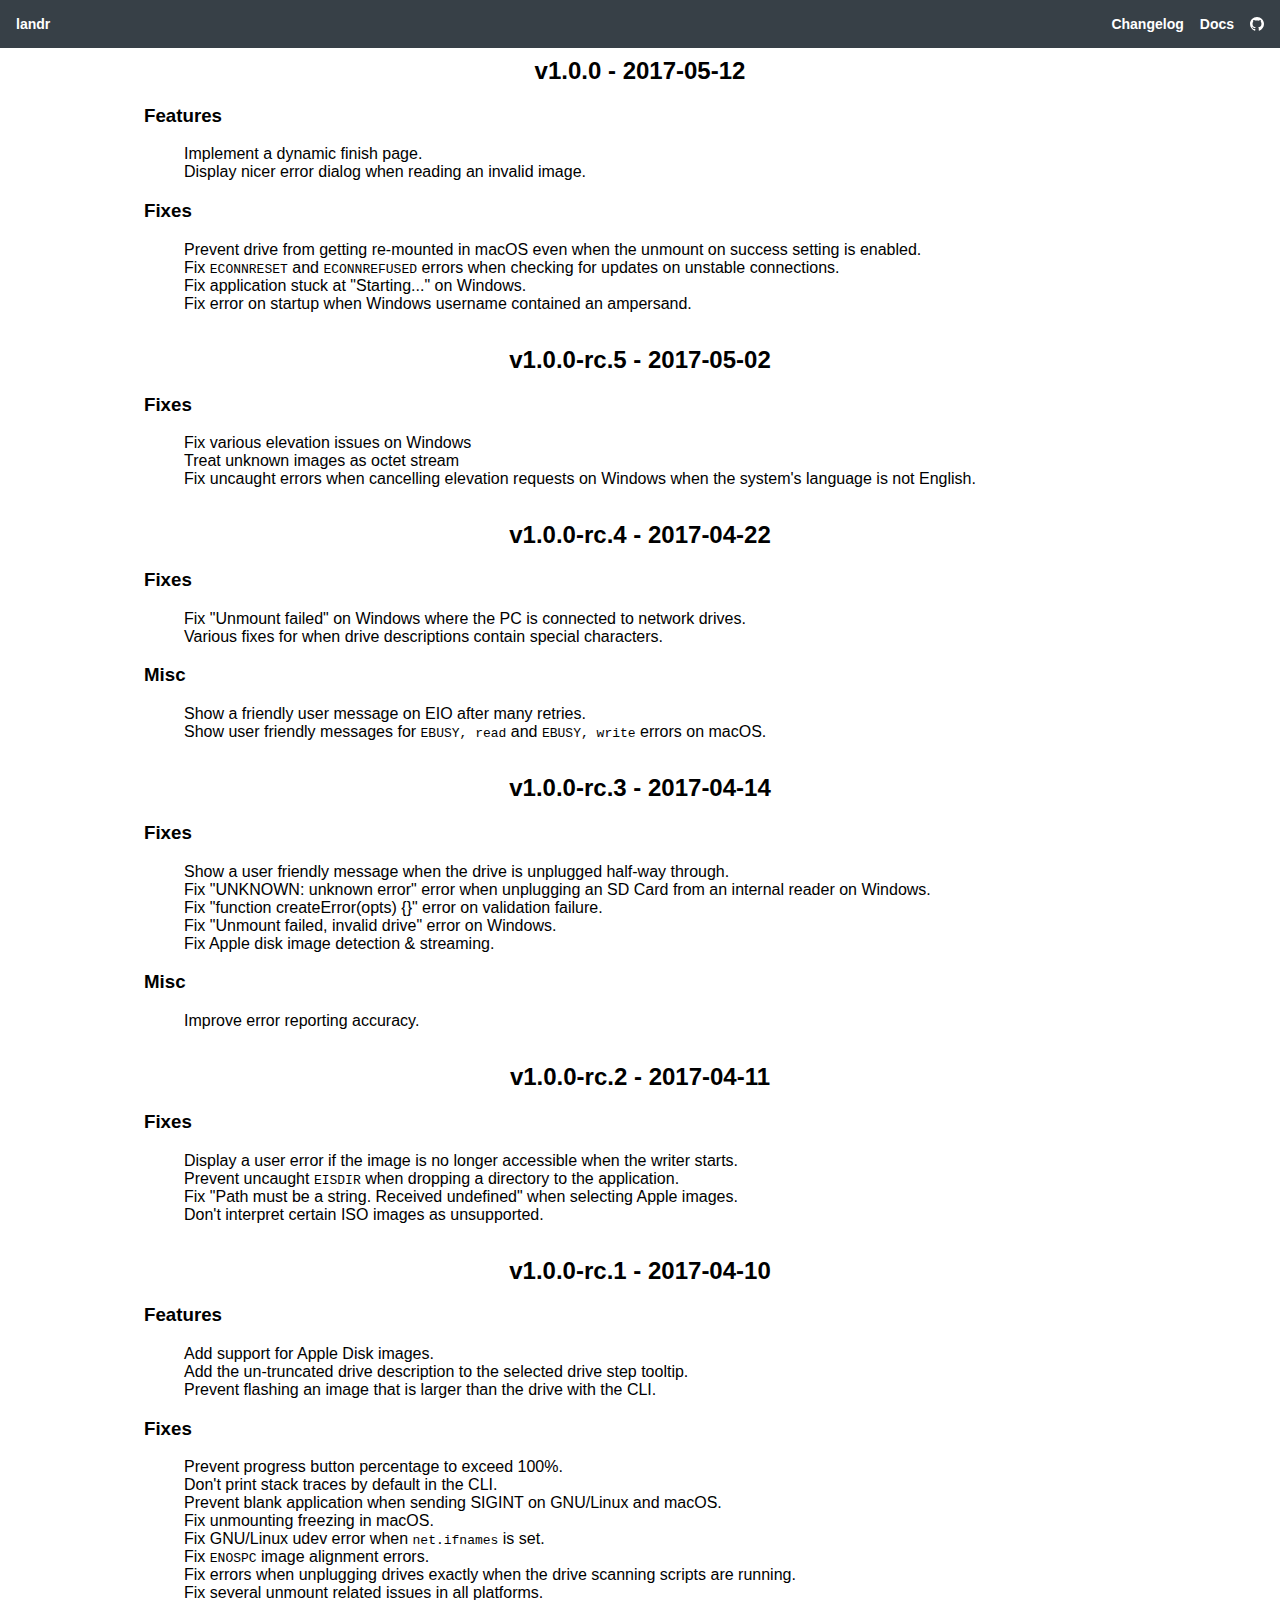
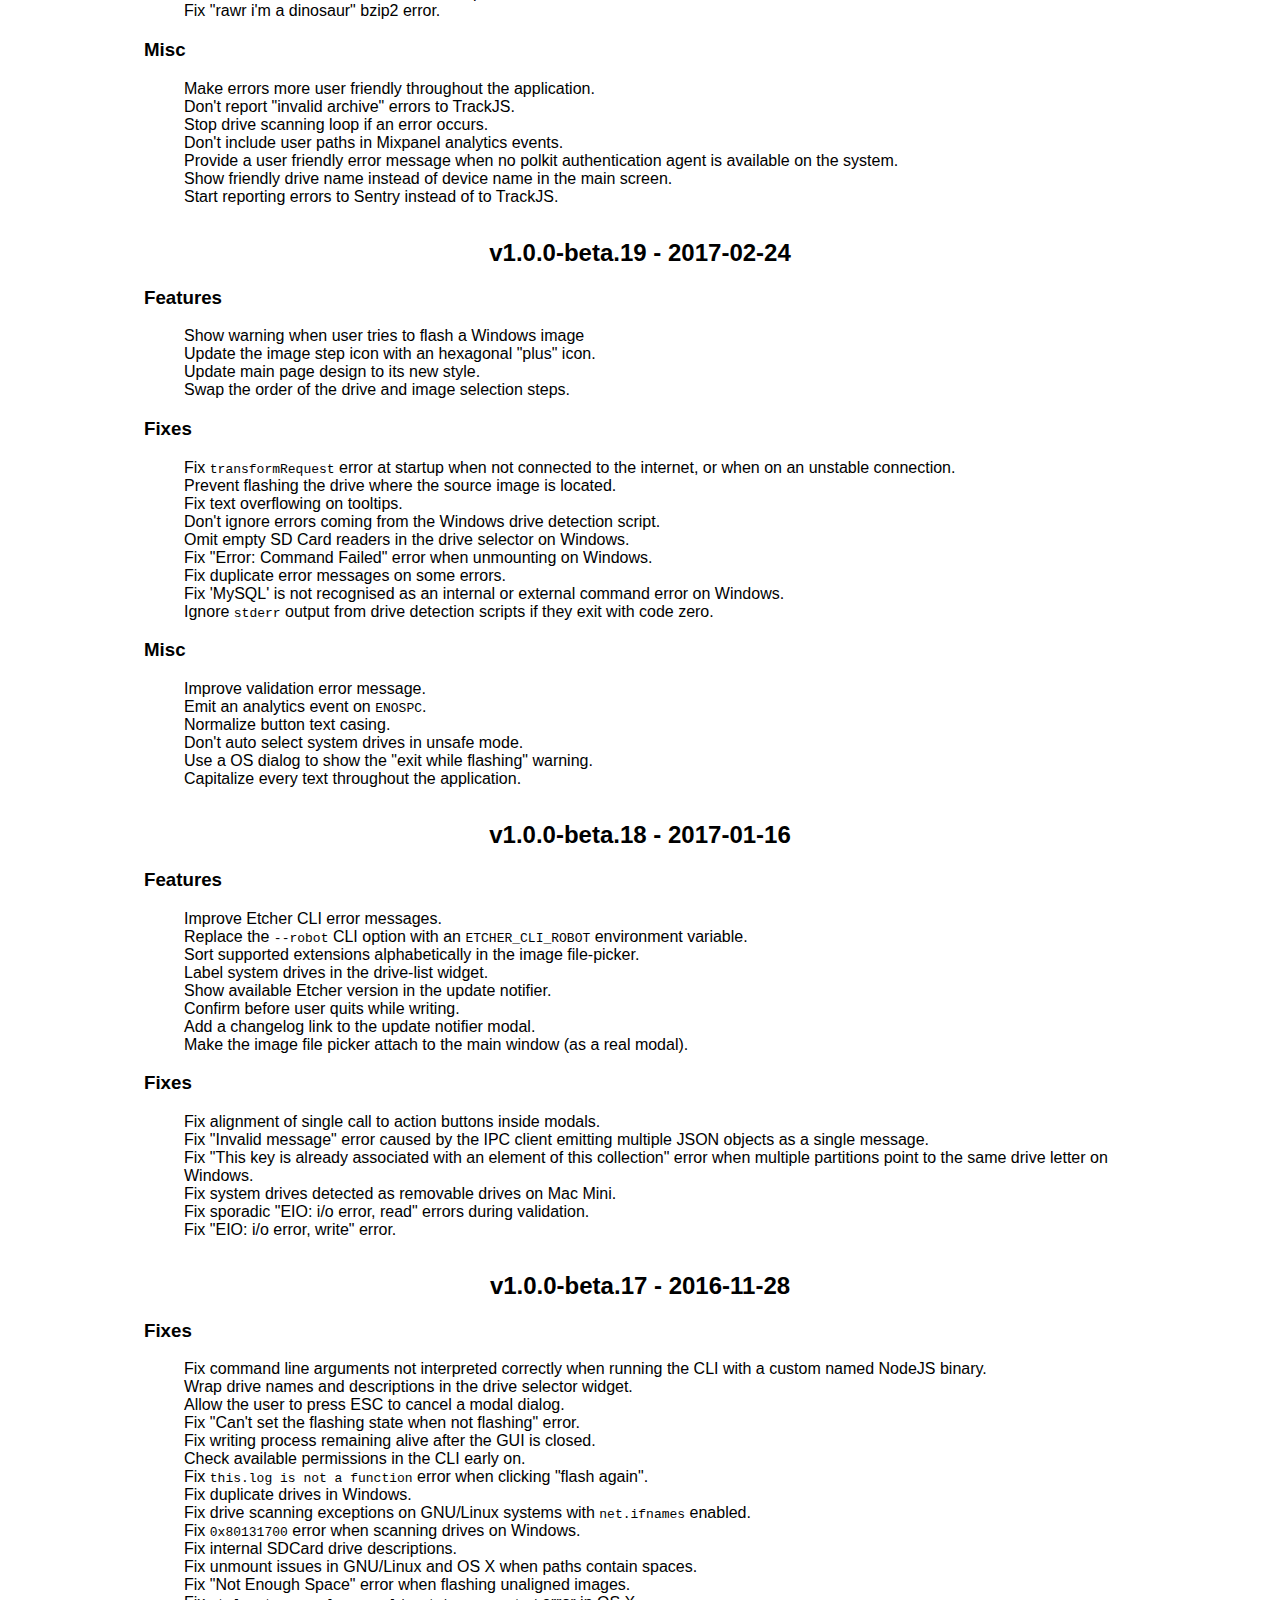
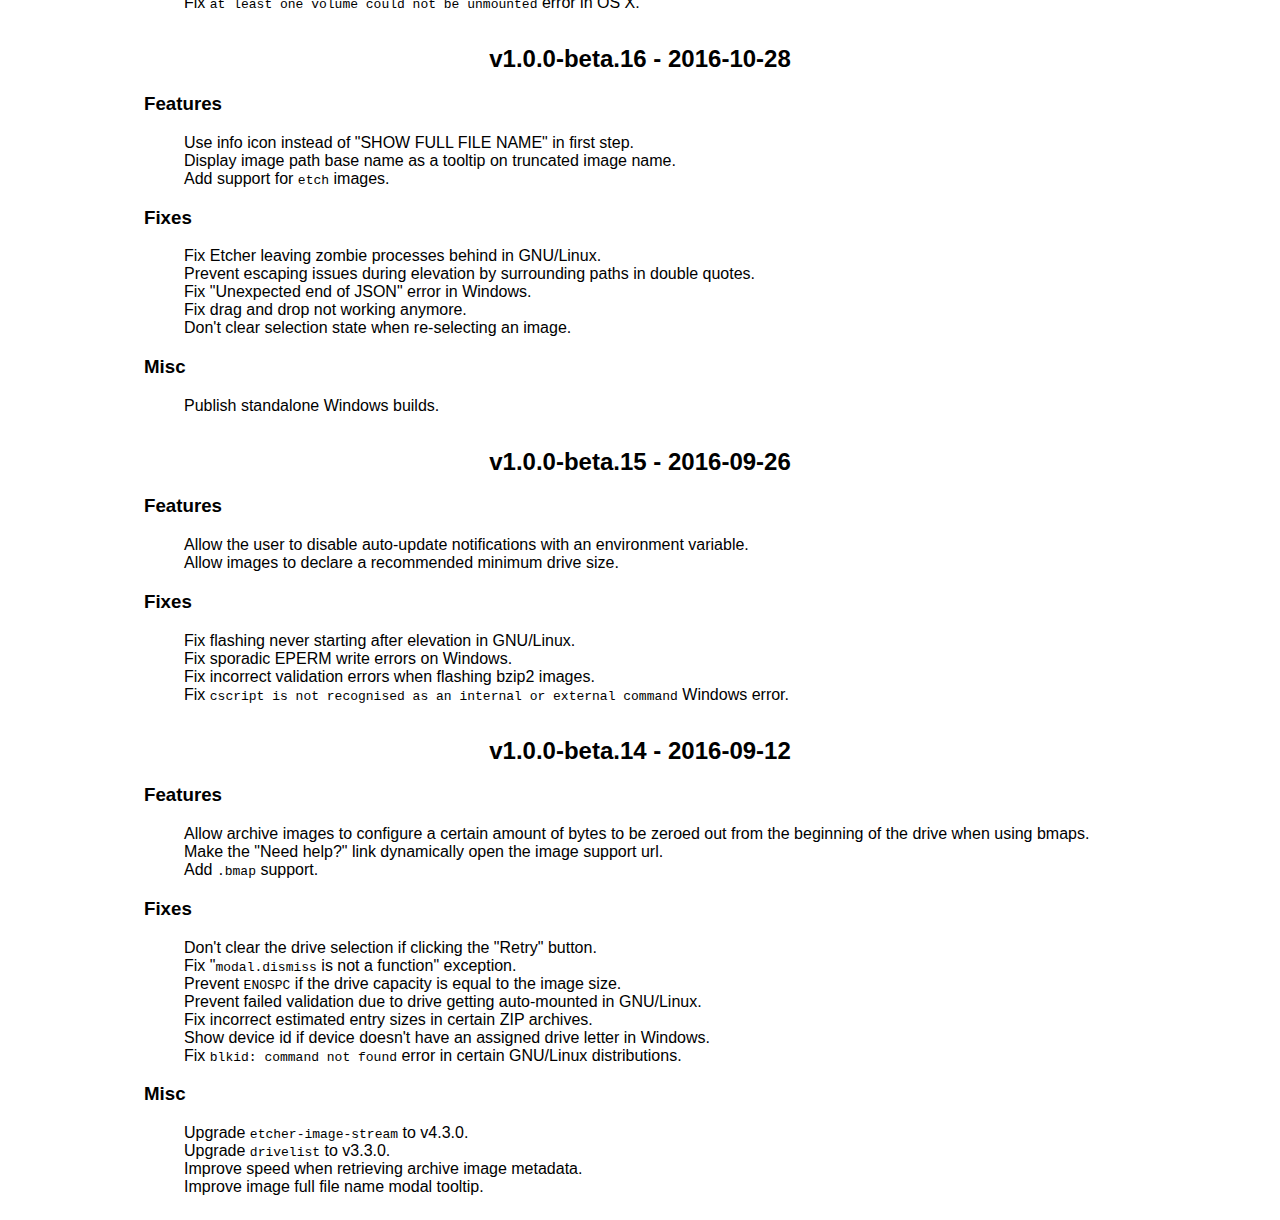
==== commit 78f6052a: "Deployed by landr 🏠" ====
--- a/changelog/index.html
+++ b/changelog/index.html
@@ -1,9 +1,55 @@
 <!DOCTYPE html>
- <html><head><meta charset="utf-8"/><meta http-equiv="x-ua-compatible" content="ie=edge"/><meta name="viewport" content="width=device-width, initial-scale=1, shrink-to-fit=no"/><link rel="preload" href="/component---users-gaudi-work-landr-packages-gatsby-plugin-landr-www-layouts-index-js-aa24cb3735a211d7e0e2.js" as="script"/><link rel="preload" href="/component---users-gaudi-work-landr-packages-gatsby-plugin-landr-www-pages-changelog-js-1acb71455c912e01f74e.js" as="script"/><link rel="preload" href="/path---changelog-a670ea59e84419116579.js" as="script"/><link rel="preload" href="/app-0fcac3972b61c6662d41.js" as="script"/><link rel="preload" href="/commons-c742ba35abe6e6de7b80.js" as="script"/><script id="webpack-manifest">
+ <html><head><meta charset="utf-8"/><meta http-equiv="x-ua-compatible" content="ie=edge"/><meta name="viewport" content="width=device-width, initial-scale=1, shrink-to-fit=no"/><link rel="preload" href="/landr/component---users-gaudi-work-landr-packages-gatsby-plugin-landr-www-layouts-index-js-ca91ff849d0ed06dfc53.js" as="script"/><link rel="preload" href="/landr/component---users-gaudi-work-landr-packages-gatsby-plugin-landr-www-pages-changelog-js-d6f9795c3ff0fd44ca3d.js" as="script"/><link rel="preload" href="/landr/path---changelog-a670ea59e84419116579.js" as="script"/><link rel="preload" href="/landr/app-105a2ef16f8639ec1339.js" as="script"/><link rel="preload" href="/landr/commons-04b45813df6ab9b66fd0.js" as="script"/><script id="webpack-manifest">
             //<![CDATA[
-            window.webpackManifest = {"15178676390636814000":"app-0fcac3972b61c6662d41.js","17820611853138387000":"component---users-gaudi-work-landr-packages-gatsby-plugin-landr-www-templates-docs-js-91be174890be1aa43781.js","5527529386960343000":"component---users-gaudi-work-landr-packages-gatsby-plugin-landr-www-pages-changelog-js-1acb71455c912e01f74e.js","16672170583965837000":"component---users-gaudi-work-landr-packages-gatsby-plugin-landr-www-pages-index-js-2f13eb4a038c64fc08ad.js","3954140758598355500":"path----7b61475c1f0db89ef90d.js","8589468927338865000":"path---docs-dd1ce29d2dd66b37f66a.js","3015978525832329700":"path---docs-how-it-works-c622427e03e6210f005b.js","14563933201992745000":"path---changelog-a670ea59e84419116579.js","9347362237655822000":"path---index-0381b402a783b3d3bba6.js","2442039017586507000":"component---users-gaudi-work-landr-packages-gatsby-plugin-landr-www-layouts-docs-js-16a59db2998a6331d775.js","6628547091953441000":"component---users-gaudi-work-landr-packages-gatsby-plugin-landr-www-layouts-index-js-aa24cb3735a211d7e0e2.js"}
+            window.webpackManifest = {"15178676390636814000":"app-105a2ef16f8639ec1339.js","17820611853138387000":"component---users-gaudi-work-landr-packages-gatsby-plugin-landr-www-templates-docs-js-f638e999dbb270e7a7ab.js","5527529386960343000":"component---users-gaudi-work-landr-packages-gatsby-plugin-landr-www-pages-changelog-js-d6f9795c3ff0fd44ca3d.js","16672170583965837000":"component---users-gaudi-work-landr-packages-gatsby-plugin-landr-www-pages-index-js-7c2d6e45d9e7441613b2.js","3954140758598355500":"path----7b61475c1f0db89ef90d.js","8589468927338865000":"path---docs-791eebdaae8124001534.js","3015978525832329700":"path---docs-how-it-works-c622427e03e6210f005b.js","14563933201992745000":"path---changelog-a670ea59e84419116579.js","9347362237655822000":"path---index-18f6674116a4deb4ed9a.js","2442039017586507000":"component---users-gaudi-work-landr-packages-gatsby-plugin-landr-www-layouts-docs-js-b43afd1a7b449223dad6.js","6628547091953441000":"component---users-gaudi-work-landr-packages-gatsby-plugin-landr-www-layouts-index-js-ca91ff849d0ed06dfc53.js"}
             //]]>
-            </script><style type="text/css">
+            </script><style type="text/css" data-styled-components="hzBkDV bXEfOF jadXNU bhYCUR bTMclA cwiWCk cTKadY iiweKh gfWKdx gdbeMS bpjgLe ckzJsy fjEbAY bwRFdG igsOsg kMqakB" data-styled-components-is-local="true">/* sc-component-id: sc-EHOje */
+
+.hzBkDV{font-family:-apple-system,BlinkMacSystemFont,sans-serif;}
+/* sc-component-id: sc-chPdSV */
+
+.bTMclA{padding:8px;font-size:14px;}
+
+.cwiWCk{margin-left:auto;padding:8px;font-size:14px;}
+/* sc-component-id: sc-kgoBCf */
+
+.bhYCUR{display:-webkit-inline-box;display:-webkit-inline-flex;display:-ms-inline-flexbox;display:inline-flex;-webkit-align-items:center;-webkit-box-align:center;-ms-flex-align:center;align-items:center;-webkit-align-self:stretch;-ms-flex-item-align:stretch;align-self:stretch;font-weight:700;text-decoration:none;white-space:nowrap;color:inherit;background-color:transparent;cursor:pointer;}.bhYCUR:hover{background-color:rgba(0,0,0,0.0625);}.bhYCUR:disabled{opacity:0.25;}
+/* sc-component-id: sc-dxgOiQ */
+
+.bwRFdG{margin:0px;font-size:24px;}
+
+.kMqakB{margin:0px;}
+/* sc-component-id: sc-ckVGcZ */
+
+.fjEbAY{font-weight:700;text-align:center;}
+
+.igsOsg{font-weight:400;text-align:center;}
+/* sc-component-id: sc-jKJlTe */
+
+.ckzJsy{margin:0px;font-size:24px;}
+/* sc-component-id: sc-eNQAEJ */
+
+.bpjgLe{line-height:1.25;}
+/* sc-component-id: sc-hMqMXs */
+
+.gdbeMS{margin:0px;font-size:24px;}
+/* sc-component-id: sc-kEYyzF */
+
+/* sc-component-id: sc-jbKcbu */
+
+.iiweKh{margin-left:auto;margin-right:auto;padding-left:16px;padding-right:16px;padding-top:8px;padding-bottom:8px;}
+/* sc-component-id: sc-dNLxif */
+
+.cTKadY{max-width:1024px;}
+/* sc-component-id: sc-gxMtzJ */
+
+.jadXNU{padding-left:8px;padding-right:8px;color:#fff;background-color:#374047;}
+/* sc-component-id: sc-dfVpRl */
+
+.bXEfOF{display:-webkit-box;display:-webkit-flex;display:-ms-flexbox;display:flex;min-height:48px;-webkit-align-items:center;-webkit-box-align:center;-ms-flex-align:center;align-items:center;}
+</style><style type="text/css" data-styled-components="" data-styled-components-is-local="false">/* sc-component-id: sc-global-4223211338 */
+*{box-sizing:border-box;}body{margin:0;}ul{list-style:none;}
+</style><style type="text/css">
     .anchor {
       float: left;
       padding-right: 4px;
@@ -41,15 +87,9 @@
     })
   </script><script>
   !function(e,t,r){function n(){for(;d[0]&&"loaded"==d[0][f];)c=d.shift(),c[o]=!i.parentNode.insertBefore(c,i)}for(var s,a,c,d=[],i=e.scripts[0],o="onreadystatechange",f="readyState";s=r.shift();)a=e.createElement(t),"async"in i?(a.async=!1,e.head.appendChild(a)):i[f]?(d.push(a),a[o]=n):e.write("<"+t+' src="'+s+'" defer></'+t+">"),a.src=s}(document,"script",[
-  "/commons-c742ba35abe6e6de7b80.js","/app-0fcac3972b61c6662d41.js","/path---changelog-a670ea59e84419116579.js","/component---users-gaudi-work-landr-packages-gatsby-plugin-landr-www-pages-changelog-js-1acb71455c912e01f74e.js","/component---users-gaudi-work-landr-packages-gatsby-plugin-landr-www-layouts-index-js-aa24cb3735a211d7e0e2.js"
+  "/landr/commons-04b45813df6ab9b66fd0.js","/landr/app-105a2ef16f8639ec1339.js","/landr/path---changelog-a670ea59e84419116579.js","/landr/component---users-gaudi-work-landr-packages-gatsby-plugin-landr-www-pages-changelog-js-d6f9795c3ff0fd44ca3d.js","/landr/component---users-gaudi-work-landr-packages-gatsby-plugin-landr-www-layouts-index-js-ca91ff849d0ed06dfc53.js"
 ])
-  </script><style id="gatsby-inlined-css">/*!
- * Bootstrap v4.0.0-alpha.6 (https://getbootstrap.com)
- * Copyright 2011-2017 The Bootstrap Authors
- * Copyright 2011-2017 Twitter, Inc.
- * Licensed under MIT (https://github.com/twbs/bootstrap/blob/master/LICENSE)
- */
-/*! normalize.css v5.0.0 | MIT License | github.com/necolas/normalize.css */html{font-family:sans-serif;line-height:1.15;-ms-text-size-adjust:100%;-webkit-text-size-adjust:100%}body{margin:0}article,aside,footer,header,nav,section{display:block}h1{font-size:2em;margin:.67em 0}figcaption,figure,main{display:block}figure{margin:1em 40px}hr{box-sizing:content-box;height:0;overflow:visible}pre{font-family:monospace,monospace;font-size:1em}a{background-color:transparent;-webkit-text-decoration-skip:objects}a:active,a:hover{outline-width:0}abbr[title]{border-bottom:none;text-decoration:underline;text-decoration:underline dotted}b,strong{font-weight:inherit;font-weight:bolder}code,kbd,samp{font-family:monospace,monospace;font-size:1em}dfn{font-style:italic}mark{background-color:#ff0;color:#000}small{font-size:80%}sub,sup{font-size:75%;line-height:0;position:relative;vertical-align:baseline}sub{bottom:-.25em}sup{top:-.5em}audio,video{display:inline-block}audio:not([controls]){display:none;height:0}img{border-style:none}svg:not(:root){overflow:hidden}button,input,optgroup,select,textarea{font-family:sans-serif;font-size:100%;line-height:1.15;margin:0}button,input{overflow:visible}button,select{text-transform:none}[type=reset],[type=submit],button,html [type=button]{-webkit-appearance:button}[type=button]::-moz-focus-inner,[type=reset]::-moz-focus-inner,[type=submit]::-moz-focus-inner,button::-moz-focus-inner{border-style:none;padding:0}[type=button]:-moz-focusring,[type=reset]:-moz-focusring,[type=submit]:-moz-focusring,button:-moz-focusring{outline:1px dotted ButtonText}fieldset{border:1px solid silver;margin:0 2px;padding:.35em .625em .75em}legend{box-sizing:border-box;color:inherit;display:table;max-width:100%;white-space:normal}progress{display:inline-block;vertical-align:baseline}textarea{overflow:auto}[type=checkbox],[type=radio]{box-sizing:border-box;padding:0}[type=number]::-webkit-inner-spin-button,[type=number]::-webkit-outer-spin-button{height:auto}[type=search]{-webkit-appearance:textfield;outline-offset:-2px}[type=search]::-webkit-search-cancel-button,[type=search]::-webkit-search-decoration{-webkit-appearance:none}::-webkit-file-upload-button{-webkit-appearance:button;font:inherit}details,menu{display:block}summary{display:list-item}canvas{display:inline-block}[hidden],template{display:none}@media print{*,:after,:before,blockquote:first-letter,blockquote:first-line,div:first-letter,div:first-line,li:first-letter,li:first-line,p:first-letter,p:first-line{text-shadow:none!important;box-shadow:none!important}a,a:visited{text-decoration:underline}abbr[title]:after{content:" (" attr(title) ")"}pre{white-space:pre-wrap!important}blockquote,pre{border:1px solid #999;page-break-inside:avoid}thead{display:table-header-group}img,tr{page-break-inside:avoid}h2,h3,p{orphans:3;widows:3}h2,h3{page-break-after:avoid}.navbar{display:none}.badge{border:1px solid #000}.table{border-collapse:collapse!important}.table td,.table th{background-color:#fff!important}.table-bordered td,.table-bordered th{border:1px solid #ddd!important}}html{box-sizing:border-box}*,:after,:before{box-sizing:inherit}@-ms-viewport{width:device-width}html{-ms-overflow-style:scrollbar;-webkit-tap-highlight-color:transparent}body{font-family:-apple-system,system-ui,BlinkMacSystemFont,Segoe UI,Roboto,Oxygen,Ubuntu,Cantarell,Fira Sans,Droid Sans,Helvetica Neue,Arial,sans-serif;font-size:16px;font-size:1rem;font-weight:400;line-height:1.5;color:#585b56;background-color:#fff}[tabindex="-1"]:focus{outline:none!important}h1,h2,h3,h4,h5,h6{margin-top:0;margin-bottom:8px;margin-bottom:.5rem}p{margin-top:0;margin-bottom:16px;margin-bottom:1rem}abbr[data-original-title],abbr[title]{cursor:help}address{font-style:normal;line-height:inherit}address,dl,ol,ul{margin-bottom:16px;margin-bottom:1rem}dl,ol,ul{margin-top:0}ol ol,ol ul,ul ol,ul ul{margin-bottom:0}dt{font-weight:700}dd{margin-bottom:8px;margin-bottom:.5rem;margin-left:0}blockquote{margin:0 0 16px;margin:0 0 1rem}a{color:red;text-decoration:none}a:focus,a:hover{color:#b30000;text-decoration:underline}a:not([href]):not([tabindex]),a:not([href]):not([tabindex]):focus,a:not([href]):not([tabindex]):hover{color:inherit;text-decoration:none}a:not([href]):not([tabindex]):focus{outline:0}pre{overflow:auto}figure{margin:0 0 16px;margin:0 0 1rem}img{vertical-align:middle}[role=button]{cursor:pointer}[role=button],a,area,button,input,label,select,summary,textarea{-ms-touch-action:manipulation;touch-action:manipulation}table{border-collapse:collapse;background-color:transparent}caption{padding-top:12px;padding-top:.75rem;padding-bottom:12px;padding-bottom:.75rem;color:#636c72;caption-side:bottom}caption,th{text-align:left}label{display:inline-block;margin-bottom:8px;margin-bottom:.5rem}button:focus{outline:1px dotted;outline:5px auto -webkit-focus-ring-color}button,input,select,textarea{line-height:inherit}input[type=checkbox]:disabled,input[type=radio]:disabled{cursor:not-allowed}input[type=date],input[type=datetime-local],input[type=month],input[type=time]{-webkit-appearance:listbox}textarea{resize:vertical}fieldset{min-width:0;padding:0;margin:0;border:0}legend{display:block;width:100%;padding:0;margin-bottom:8px;margin-bottom:.5rem;font-size:24px;font-size:1.5rem;line-height:inherit}input[type=search]{-webkit-appearance:none}output{display:inline-block}[hidden]{display:none!important}.h1,.h2,.h3,.h4,.h5,.h6,h1,h2,h3,h4,h5,h6{margin-bottom:8px;margin-bottom:.5rem;font-family:inherit;font-weight:500;line-height:1.1;color:inherit}.h1,h1{font-size:40px;font-size:2.5rem}.h2,h2{font-size:32px;font-size:2rem}.h3,h3{font-size:28px;font-size:1.75rem}.h4,h4{font-size:24px;font-size:1.5rem}.h5,h5{font-size:20px;font-size:1.25rem}.h6,h6{font-size:16px;font-size:1rem}.lead{font-size:20px;font-size:1.25rem;font-weight:300}.display-1{font-size:96px;font-size:6rem}.display-1,.display-2{font-weight:300;line-height:1.1}.display-2{font-size:88px;font-size:5.5rem}.display-3{font-size:72px;font-size:4.5rem}.display-3,.display-4{font-weight:300;line-height:1.1}.display-4{font-size:56px;font-size:3.5rem}hr{margin-top:16px;margin-top:1rem;margin-bottom:16px;margin-bottom:1rem;border:0;border-top:1px solid rgba(0,0,0,.1)}.small,small{font-size:80%;font-weight:400}.mark,mark{padding:.2em;background-color:#fcf8e3}.list-inline,.list-unstyled{padding-left:0;list-style:none}.list-inline-item{display:inline-block}.list-inline-item:not(:last-child){margin-right:5px}.initialism{font-size:90%;text-transform:uppercase}.blockquote{padding:8px 16px;padding:.5rem 1rem;margin-bottom:16px;margin-bottom:1rem;font-size:20px;font-size:1.25rem;border-left:4px solid #eceeef;border-left:.25rem solid #eceeef}.blockquote-footer{display:block;font-size:80%;color:#636c72}.blockquote-footer:before{content:"\2014   \A0"}.blockquote-reverse{padding-right:16px;padding-right:1rem;padding-left:0;text-align:right;border-right:4px solid #eceeef;border-right:.25rem solid #eceeef;border-left:0}.blockquote-reverse .blockquote-footer:before{content:""}.blockquote-reverse .blockquote-footer:after{content:"\A0   \2014"}.img-fluid,.img-thumbnail{max-width:100%;height:auto}.img-thumbnail{padding:4px;padding:.25rem;background-color:#fff;border:1px solid #ddd;border-radius:.25rem;transition:all .2s ease-in-out}.figure{display:inline-block}.figure-img{margin-bottom:8px;margin-bottom:.5rem;line-height:1}.figure-caption{font-size:90%;color:#636c72}code,kbd,pre,samp{font-family:Menlo,Monaco,Consolas,Liberation Mono,Courier New,monospace}code{padding:3.2px 6.4px;padding:.2rem .4rem;font-size:90%;color:#bd4147;background-color:#f7f7f9;border-radius:.25rem}a>code{padding:0;color:inherit;background-color:inherit}kbd{padding:3.2px 6.4px;padding:.2rem .4rem;font-size:90%;color:#fff;background-color:#585b56;border-radius:.2rem}kbd kbd{padding:0;font-size:100%;font-weight:700}pre{display:block;margin-top:0;margin-bottom:16px;margin-bottom:1rem;font-size:90%;color:#585b56}pre code{padding:0;font-size:inherit;color:inherit;background-color:transparent;border-radius:0}.pre-scrollable{max-height:340px;overflow-y:scroll}.container{position:relative;margin-left:auto;margin-right:auto;padding-right:15px;padding-left:15px}@media (min-width:576px){.container{padding-right:15px;padding-left:15px}}@media (min-width:768px){.container{padding-right:15px;padding-left:15px}}@media (min-width:992px){.container{padding-right:15px;padding-left:15px}}@media (min-width:1200px){.container{padding-right:15px;padding-left:15px}}@media (min-width:576px){.container{width:540px;max-width:100%}}@media (min-width:768px){.container{width:720px;max-width:100%}}@media (min-width:992px){.container{width:960px;max-width:100%}}@media (min-width:1200px){.container{width:1140px;max-width:100%}}.container-fluid{position:relative;margin-left:auto;margin-right:auto;padding-right:15px;padding-left:15px}@media (min-width:576px){.container-fluid{padding-right:15px;padding-left:15px}}@media (min-width:768px){.container-fluid{padding-right:15px;padding-left:15px}}@media (min-width:992px){.container-fluid{padding-right:15px;padding-left:15px}}@media (min-width:1200px){.container-fluid{padding-right:15px;padding-left:15px}}.row{display:-webkit-box;display:-ms-flexbox;display:flex;-ms-flex-wrap:wrap;flex-wrap:wrap;margin-right:-15px;margin-left:-15px}@media (min-width:576px){.row{margin-right:-15px;margin-left:-15px}}@media (min-width:768px){.row{margin-right:-15px;margin-left:-15px}}@media (min-width:992px){.row{margin-right:-15px;margin-left:-15px}}@media (min-width:1200px){.row{margin-right:-15px;margin-left:-15px}}.no-gutters{margin-right:0;margin-left:0}.no-gutters>.col,.no-gutters>[class*=col-]{padding-right:0;padding-left:0}.col,.col-1,.col-2,.col-3,.col-4,.col-5,.col-6,.col-7,.col-8,.col-9,.col-10,.col-11,.col-12,.col-lg,.col-lg-1,.col-lg-2,.col-lg-3,.col-lg-4,.col-lg-5,.col-lg-6,.col-lg-7,.col-lg-8,.col-lg-9,.col-lg-10,.col-lg-11,.col-lg-12,.col-md,.col-md-1,.col-md-2,.col-md-3,.col-md-4,.col-md-5,.col-md-6,.col-md-7,.col-md-8,.col-md-9,.col-md-10,.col-md-11,.col-md-12,.col-sm,.col-sm-1,.col-sm-2,.col-sm-3,.col-sm-4,.col-sm-5,.col-sm-6,.col-sm-7,.col-sm-8,.col-sm-9,.col-sm-10,.col-sm-11,.col-sm-12,.col-xl,.col-xl-1,.col-xl-2,.col-xl-3,.col-xl-4,.col-xl-5,.col-xl-6,.col-xl-7,.col-xl-8,.col-xl-9,.col-xl-10,.col-xl-11,.col-xl-12{position:relative;width:100%;min-height:1px;padding-right:15px;padding-left:15px}@media (min-width:576px){.col,.col-1,.col-2,.col-3,.col-4,.col-5,.col-6,.col-7,.col-8,.col-9,.col-10,.col-11,.col-12,.col-lg,.col-lg-1,.col-lg-2,.col-lg-3,.col-lg-4,.col-lg-5,.col-lg-6,.col-lg-7,.col-lg-8,.col-lg-9,.col-lg-10,.col-lg-11,.col-lg-12,.col-md,.col-md-1,.col-md-2,.col-md-3,.col-md-4,.col-md-5,.col-md-6,.col-md-7,.col-md-8,.col-md-9,.col-md-10,.col-md-11,.col-md-12,.col-sm,.col-sm-1,.col-sm-2,.col-sm-3,.col-sm-4,.col-sm-5,.col-sm-6,.col-sm-7,.col-sm-8,.col-sm-9,.col-sm-10,.col-sm-11,.col-sm-12,.col-xl,.col-xl-1,.col-xl-2,.col-xl-3,.col-xl-4,.col-xl-5,.col-xl-6,.col-xl-7,.col-xl-8,.col-xl-9,.col-xl-10,.col-xl-11,.col-xl-12{padding-right:15px;padding-left:15px}}@media (min-width:768px){.col,.col-1,.col-2,.col-3,.col-4,.col-5,.col-6,.col-7,.col-8,.col-9,.col-10,.col-11,.col-12,.col-lg,.col-lg-1,.col-lg-2,.col-lg-3,.col-lg-4,.col-lg-5,.col-lg-6,.col-lg-7,.col-lg-8,.col-lg-9,.col-lg-10,.col-lg-11,.col-lg-12,.col-md,.col-md-1,.col-md-2,.col-md-3,.col-md-4,.col-md-5,.col-md-6,.col-md-7,.col-md-8,.col-md-9,.col-md-10,.col-md-11,.col-md-12,.col-sm,.col-sm-1,.col-sm-2,.col-sm-3,.col-sm-4,.col-sm-5,.col-sm-6,.col-sm-7,.col-sm-8,.col-sm-9,.col-sm-10,.col-sm-11,.col-sm-12,.col-xl,.col-xl-1,.col-xl-2,.col-xl-3,.col-xl-4,.col-xl-5,.col-xl-6,.col-xl-7,.col-xl-8,.col-xl-9,.col-xl-10,.col-xl-11,.col-xl-12{padding-right:15px;padding-left:15px}}@media (min-width:992px){.col,.col-1,.col-2,.col-3,.col-4,.col-5,.col-6,.col-7,.col-8,.col-9,.col-10,.col-11,.col-12,.col-lg,.col-lg-1,.col-lg-2,.col-lg-3,.col-lg-4,.col-lg-5,.col-lg-6,.col-lg-7,.col-lg-8,.col-lg-9,.col-lg-10,.col-lg-11,.col-lg-12,.col-md,.col-md-1,.col-md-2,.col-md-3,.col-md-4,.col-md-5,.col-md-6,.col-md-7,.col-md-8,.col-md-9,.col-md-10,.col-md-11,.col-md-12,.col-sm,.col-sm-1,.col-sm-2,.col-sm-3,.col-sm-4,.col-sm-5,.col-sm-6,.col-sm-7,.col-sm-8,.col-sm-9,.col-sm-10,.col-sm-11,.col-sm-12,.col-xl,.col-xl-1,.col-xl-2,.col-xl-3,.col-xl-4,.col-xl-5,.col-xl-6,.col-xl-7,.col-xl-8,.col-xl-9,.col-xl-10,.col-xl-11,.col-xl-12{padding-right:15px;padding-left:15px}}@media (min-width:1200px){.col,.col-1,.col-2,.col-3,.col-4,.col-5,.col-6,.col-7,.col-8,.col-9,.col-10,.col-11,.col-12,.col-lg,.col-lg-1,.col-lg-2,.col-lg-3,.col-lg-4,.col-lg-5,.col-lg-6,.col-lg-7,.col-lg-8,.col-lg-9,.col-lg-10,.col-lg-11,.col-lg-12,.col-md,.col-md-1,.col-md-2,.col-md-3,.col-md-4,.col-md-5,.col-md-6,.col-md-7,.col-md-8,.col-md-9,.col-md-10,.col-md-11,.col-md-12,.col-sm,.col-sm-1,.col-sm-2,.col-sm-3,.col-sm-4,.col-sm-5,.col-sm-6,.col-sm-7,.col-sm-8,.col-sm-9,.col-sm-10,.col-sm-11,.col-sm-12,.col-xl,.col-xl-1,.col-xl-2,.col-xl-3,.col-xl-4,.col-xl-5,.col-xl-6,.col-xl-7,.col-xl-8,.col-xl-9,.col-xl-10,.col-xl-11,.col-xl-12{padding-right:15px;padding-left:15px}}.col{-ms-flex-preferred-size:0;flex-basis:0;-webkit-box-flex:1;-ms-flex-positive:1;flex-grow:1;max-width:100%}.col-auto{-ms-flex:0 0 auto;flex:0 0 auto;width:auto}.col-1,.col-auto{-webkit-box-flex:0}.col-1{-ms-flex:0 0 8.33333%;flex:0 0 8.33333%;max-width:8.33333%}.col-2{-ms-flex:0 0 16.66667%;flex:0 0 16.66667%;max-width:16.66667%}.col-2,.col-3{-webkit-box-flex:0}.col-3{-ms-flex:0 0 25%;flex:0 0 25%;max-width:25%}.col-4{-ms-flex:0 0 33.33333%;flex:0 0 33.33333%;max-width:33.33333%}.col-4,.col-5{-webkit-box-flex:0}.col-5{-ms-flex:0 0 41.66667%;flex:0 0 41.66667%;max-width:41.66667%}.col-6{-ms-flex:0 0 50%;flex:0 0 50%;max-width:50%}.col-6,.col-7{-webkit-box-flex:0}.col-7{-ms-flex:0 0 58.33333%;flex:0 0 58.33333%;max-width:58.33333%}.col-8{-ms-flex:0 0 66.66667%;flex:0 0 66.66667%;max-width:66.66667%}.col-8,.col-9{-webkit-box-flex:0}.col-9{-ms-flex:0 0 75%;flex:0 0 75%;max-width:75%}.col-10{-ms-flex:0 0 83.33333%;flex:0 0 83.33333%;max-width:83.33333%}.col-10,.col-11{-webkit-box-flex:0}.col-11{-ms-flex:0 0 91.66667%;flex:0 0 91.66667%;max-width:91.66667%}.col-12{-webkit-box-flex:0;-ms-flex:0 0 100%;flex:0 0 100%;max-width:100%}.pull-0{right:auto}.pull-1{right:8.33333%}.pull-2{right:16.66667%}.pull-3{right:25%}.pull-4{right:33.33333%}.pull-5{right:41.66667%}.pull-6{right:50%}.pull-7{right:58.33333%}.pull-8{right:66.66667%}.pull-9{right:75%}.pull-10{right:83.33333%}.pull-11{right:91.66667%}.pull-12{right:100%}.push-0{left:auto}.push-1{left:8.33333%}.push-2{left:16.66667%}.push-3{left:25%}.push-4{left:33.33333%}.push-5{left:41.66667%}.push-6{left:50%}.push-7{left:58.33333%}.push-8{left:66.66667%}.push-9{left:75%}.push-10{left:83.33333%}.push-11{left:91.66667%}.push-12{left:100%}.offset-1{margin-left:8.33333%}.offset-2{margin-left:16.66667%}.offset-3{margin-left:25%}.offset-4{margin-left:33.33333%}.offset-5{margin-left:41.66667%}.offset-6{margin-left:50%}.offset-7{margin-left:58.33333%}.offset-8{margin-left:66.66667%}.offset-9{margin-left:75%}.offset-10{margin-left:83.33333%}.offset-11{margin-left:91.66667%}@media (min-width:576px){.col-sm{-ms-flex-preferred-size:0;flex-basis:0;-webkit-box-flex:1;-ms-flex-positive:1;flex-grow:1;max-width:100%}.col-sm-auto{-webkit-box-flex:0;-ms-flex:0 0 auto;flex:0 0 auto;width:auto}.col-sm-1{-webkit-box-flex:0;-ms-flex:0 0 8.33333%;flex:0 0 8.33333%;max-width:8.33333%}.col-sm-2{-webkit-box-flex:0;-ms-flex:0 0 16.66667%;flex:0 0 16.66667%;max-width:16.66667%}.col-sm-3{-webkit-box-flex:0;-ms-flex:0 0 25%;flex:0 0 25%;max-width:25%}.col-sm-4{-webkit-box-flex:0;-ms-flex:0 0 33.33333%;flex:0 0 33.33333%;max-width:33.33333%}.col-sm-5{-webkit-box-flex:0;-ms-flex:0 0 41.66667%;flex:0 0 41.66667%;max-width:41.66667%}.col-sm-6{-webkit-box-flex:0;-ms-flex:0 0 50%;flex:0 0 50%;max-width:50%}.col-sm-7{-webkit-box-flex:0;-ms-flex:0 0 58.33333%;flex:0 0 58.33333%;max-width:58.33333%}.col-sm-8{-webkit-box-flex:0;-ms-flex:0 0 66.66667%;flex:0 0 66.66667%;max-width:66.66667%}.col-sm-9{-webkit-box-flex:0;-ms-flex:0 0 75%;flex:0 0 75%;max-width:75%}.col-sm-10{-webkit-box-flex:0;-ms-flex:0 0 83.33333%;flex:0 0 83.33333%;max-width:83.33333%}.col-sm-11{-webkit-box-flex:0;-ms-flex:0 0 91.66667%;flex:0 0 91.66667%;max-width:91.66667%}.col-sm-12{-webkit-box-flex:0;-ms-flex:0 0 100%;flex:0 0 100%;max-width:100%}.pull-sm-0{right:auto}.pull-sm-1{right:8.33333%}.pull-sm-2{right:16.66667%}.pull-sm-3{right:25%}.pull-sm-4{right:33.33333%}.pull-sm-5{right:41.66667%}.pull-sm-6{right:50%}.pull-sm-7{right:58.33333%}.pull-sm-8{right:66.66667%}.pull-sm-9{right:75%}.pull-sm-10{right:83.33333%}.pull-sm-11{right:91.66667%}.pull-sm-12{right:100%}.push-sm-0{left:auto}.push-sm-1{left:8.33333%}.push-sm-2{left:16.66667%}.push-sm-3{left:25%}.push-sm-4{left:33.33333%}.push-sm-5{left:41.66667%}.push-sm-6{left:50%}.push-sm-7{left:58.33333%}.push-sm-8{left:66.66667%}.push-sm-9{left:75%}.push-sm-10{left:83.33333%}.push-sm-11{left:91.66667%}.push-sm-12{left:100%}.offset-sm-0{margin-left:0}.offset-sm-1{margin-left:8.33333%}.offset-sm-2{margin-left:16.66667%}.offset-sm-3{margin-left:25%}.offset-sm-4{margin-left:33.33333%}.offset-sm-5{margin-left:41.66667%}.offset-sm-6{margin-left:50%}.offset-sm-7{margin-left:58.33333%}.offset-sm-8{margin-left:66.66667%}.offset-sm-9{margin-left:75%}.offset-sm-10{margin-left:83.33333%}.offset-sm-11{margin-left:91.66667%}}@media (min-width:768px){.col-md{-ms-flex-preferred-size:0;flex-basis:0;-webkit-box-flex:1;-ms-flex-positive:1;flex-grow:1;max-width:100%}.col-md-auto{-webkit-box-flex:0;-ms-flex:0 0 auto;flex:0 0 auto;width:auto}.col-md-1{-webkit-box-flex:0;-ms-flex:0 0 8.33333%;flex:0 0 8.33333%;max-width:8.33333%}.col-md-2{-webkit-box-flex:0;-ms-flex:0 0 16.66667%;flex:0 0 16.66667%;max-width:16.66667%}.col-md-3{-webkit-box-flex:0;-ms-flex:0 0 25%;flex:0 0 25%;max-width:25%}.col-md-4{-webkit-box-flex:0;-ms-flex:0 0 33.33333%;flex:0 0 33.33333%;max-width:33.33333%}.col-md-5{-webkit-box-flex:0;-ms-flex:0 0 41.66667%;flex:0 0 41.66667%;max-width:41.66667%}.col-md-6{-webkit-box-flex:0;-ms-flex:0 0 50%;flex:0 0 50%;max-width:50%}.col-md-7{-webkit-box-flex:0;-ms-flex:0 0 58.33333%;flex:0 0 58.33333%;max-width:58.33333%}.col-md-8{-webkit-box-flex:0;-ms-flex:0 0 66.66667%;flex:0 0 66.66667%;max-width:66.66667%}.col-md-9{-webkit-box-flex:0;-ms-flex:0 0 75%;flex:0 0 75%;max-width:75%}.col-md-10{-webkit-box-flex:0;-ms-flex:0 0 83.33333%;flex:0 0 83.33333%;max-width:83.33333%}.col-md-11{-webkit-box-flex:0;-ms-flex:0 0 91.66667%;flex:0 0 91.66667%;max-width:91.66667%}.col-md-12{-webkit-box-flex:0;-ms-flex:0 0 100%;flex:0 0 100%;max-width:100%}.pull-md-0{right:auto}.pull-md-1{right:8.33333%}.pull-md-2{right:16.66667%}.pull-md-3{right:25%}.pull-md-4{right:33.33333%}.pull-md-5{right:41.66667%}.pull-md-6{right:50%}.pull-md-7{right:58.33333%}.pull-md-8{right:66.66667%}.pull-md-9{right:75%}.pull-md-10{right:83.33333%}.pull-md-11{right:91.66667%}.pull-md-12{right:100%}.push-md-0{left:auto}.push-md-1{left:8.33333%}.push-md-2{left:16.66667%}.push-md-3{left:25%}.push-md-4{left:33.33333%}.push-md-5{left:41.66667%}.push-md-6{left:50%}.push-md-7{left:58.33333%}.push-md-8{left:66.66667%}.push-md-9{left:75%}.push-md-10{left:83.33333%}.push-md-11{left:91.66667%}.push-md-12{left:100%}.offset-md-0{margin-left:0}.offset-md-1{margin-left:8.33333%}.offset-md-2{margin-left:16.66667%}.offset-md-3{margin-left:25%}.offset-md-4{margin-left:33.33333%}.offset-md-5{margin-left:41.66667%}.offset-md-6{margin-left:50%}.offset-md-7{margin-left:58.33333%}.offset-md-8{margin-left:66.66667%}.offset-md-9{margin-left:75%}.offset-md-10{margin-left:83.33333%}.offset-md-11{margin-left:91.66667%}}@media (min-width:992px){.col-lg{-ms-flex-preferred-size:0;flex-basis:0;-webkit-box-flex:1;-ms-flex-positive:1;flex-grow:1;max-width:100%}.col-lg-auto{-webkit-box-flex:0;-ms-flex:0 0 auto;flex:0 0 auto;width:auto}.col-lg-1{-webkit-box-flex:0;-ms-flex:0 0 8.33333%;flex:0 0 8.33333%;max-width:8.33333%}.col-lg-2{-webkit-box-flex:0;-ms-flex:0 0 16.66667%;flex:0 0 16.66667%;max-width:16.66667%}.col-lg-3{-webkit-box-flex:0;-ms-flex:0 0 25%;flex:0 0 25%;max-width:25%}.col-lg-4{-webkit-box-flex:0;-ms-flex:0 0 33.33333%;flex:0 0 33.33333%;max-width:33.33333%}.col-lg-5{-webkit-box-flex:0;-ms-flex:0 0 41.66667%;flex:0 0 41.66667%;max-width:41.66667%}.col-lg-6{-webkit-box-flex:0;-ms-flex:0 0 50%;flex:0 0 50%;max-width:50%}.col-lg-7{-webkit-box-flex:0;-ms-flex:0 0 58.33333%;flex:0 0 58.33333%;max-width:58.33333%}.col-lg-8{-webkit-box-flex:0;-ms-flex:0 0 66.66667%;flex:0 0 66.66667%;max-width:66.66667%}.col-lg-9{-webkit-box-flex:0;-ms-flex:0 0 75%;flex:0 0 75%;max-width:75%}.col-lg-10{-webkit-box-flex:0;-ms-flex:0 0 83.33333%;flex:0 0 83.33333%;max-width:83.33333%}.col-lg-11{-webkit-box-flex:0;-ms-flex:0 0 91.66667%;flex:0 0 91.66667%;max-width:91.66667%}.col-lg-12{-webkit-box-flex:0;-ms-flex:0 0 100%;flex:0 0 100%;max-width:100%}.pull-lg-0{right:auto}.pull-lg-1{right:8.33333%}.pull-lg-2{right:16.66667%}.pull-lg-3{right:25%}.pull-lg-4{right:33.33333%}.pull-lg-5{right:41.66667%}.pull-lg-6{right:50%}.pull-lg-7{right:58.33333%}.pull-lg-8{right:66.66667%}.pull-lg-9{right:75%}.pull-lg-10{right:83.33333%}.pull-lg-11{right:91.66667%}.pull-lg-12{right:100%}.push-lg-0{left:auto}.push-lg-1{left:8.33333%}.push-lg-2{left:16.66667%}.push-lg-3{left:25%}.push-lg-4{left:33.33333%}.push-lg-5{left:41.66667%}.push-lg-6{left:50%}.push-lg-7{left:58.33333%}.push-lg-8{left:66.66667%}.push-lg-9{left:75%}.push-lg-10{left:83.33333%}.push-lg-11{left:91.66667%}.push-lg-12{left:100%}.offset-lg-0{margin-left:0}.offset-lg-1{margin-left:8.33333%}.offset-lg-2{margin-left:16.66667%}.offset-lg-3{margin-left:25%}.offset-lg-4{margin-left:33.33333%}.offset-lg-5{margin-left:41.66667%}.offset-lg-6{margin-left:50%}.offset-lg-7{margin-left:58.33333%}.offset-lg-8{margin-left:66.66667%}.offset-lg-9{margin-left:75%}.offset-lg-10{margin-left:83.33333%}.offset-lg-11{margin-left:91.66667%}}@media (min-width:1200px){.col-xl{-ms-flex-preferred-size:0;flex-basis:0;-webkit-box-flex:1;-ms-flex-positive:1;flex-grow:1;max-width:100%}.col-xl-auto{-webkit-box-flex:0;-ms-flex:0 0 auto;flex:0 0 auto;width:auto}.col-xl-1{-webkit-box-flex:0;-ms-flex:0 0 8.33333%;flex:0 0 8.33333%;max-width:8.33333%}.col-xl-2{-webkit-box-flex:0;-ms-flex:0 0 16.66667%;flex:0 0 16.66667%;max-width:16.66667%}.col-xl-3{-webkit-box-flex:0;-ms-flex:0 0 25%;flex:0 0 25%;max-width:25%}.col-xl-4{-webkit-box-flex:0;-ms-flex:0 0 33.33333%;flex:0 0 33.33333%;max-width:33.33333%}.col-xl-5{-webkit-box-flex:0;-ms-flex:0 0 41.66667%;flex:0 0 41.66667%;max-width:41.66667%}.col-xl-6{-webkit-box-flex:0;-ms-flex:0 0 50%;flex:0 0 50%;max-width:50%}.col-xl-7{-webkit-box-flex:0;-ms-flex:0 0 58.33333%;flex:0 0 58.33333%;max-width:58.33333%}.col-xl-8{-webkit-box-flex:0;-ms-flex:0 0 66.66667%;flex:0 0 66.66667%;max-width:66.66667%}.col-xl-9{-webkit-box-flex:0;-ms-flex:0 0 75%;flex:0 0 75%;max-width:75%}.col-xl-10{-webkit-box-flex:0;-ms-flex:0 0 83.33333%;flex:0 0 83.33333%;max-width:83.33333%}.col-xl-11{-webkit-box-flex:0;-ms-flex:0 0 91.66667%;flex:0 0 91.66667%;max-width:91.66667%}.col-xl-12{-webkit-box-flex:0;-ms-flex:0 0 100%;flex:0 0 100%;max-width:100%}.pull-xl-0{right:auto}.pull-xl-1{right:8.33333%}.pull-xl-2{right:16.66667%}.pull-xl-3{right:25%}.pull-xl-4{right:33.33333%}.pull-xl-5{right:41.66667%}.pull-xl-6{right:50%}.pull-xl-7{right:58.33333%}.pull-xl-8{right:66.66667%}.pull-xl-9{right:75%}.pull-xl-10{right:83.33333%}.pull-xl-11{right:91.66667%}.pull-xl-12{right:100%}.push-xl-0{left:auto}.push-xl-1{left:8.33333%}.push-xl-2{left:16.66667%}.push-xl-3{left:25%}.push-xl-4{left:33.33333%}.push-xl-5{left:41.66667%}.push-xl-6{left:50%}.push-xl-7{left:58.33333%}.push-xl-8{left:66.66667%}.push-xl-9{left:75%}.push-xl-10{left:83.33333%}.push-xl-11{left:91.66667%}.push-xl-12{left:100%}.offset-xl-0{margin-left:0}.offset-xl-1{margin-left:8.33333%}.offset-xl-2{margin-left:16.66667%}.offset-xl-3{margin-left:25%}.offset-xl-4{margin-left:33.33333%}.offset-xl-5{margin-left:41.66667%}.offset-xl-6{margin-left:50%}.offset-xl-7{margin-left:58.33333%}.offset-xl-8{margin-left:66.66667%}.offset-xl-9{margin-left:75%}.offset-xl-10{margin-left:83.33333%}.offset-xl-11{margin-left:91.66667%}}.table{width:100%;max-width:100%;margin-bottom:16px;margin-bottom:1rem}.table td,.table th{padding:12px;padding:.75rem;vertical-align:top;border-top:1px solid #eceeef}.table thead th{vertical-align:bottom;border-bottom:2px solid #eceeef}.table tbody+tbody{border-top:2px solid #eceeef}.table .table{background-color:#fff}.table-sm td,.table-sm th{padding:4.8px;padding:.3rem}.table-bordered,.table-bordered td,.table-bordered th{border:1px solid #eceeef}.table-bordered thead td,.table-bordered thead th{border-bottom-width:2px}.table-striped tbody tr:nth-of-type(odd){background-color:rgba(0,0,0,.05)}.table-active,.table-active>td,.table-active>th,.table-hover .table-active:hover,.table-hover .table-active:hover>td,.table-hover .table-active:hover>th,.table-hover tbody tr:hover{background-color:rgba(0,0,0,.075)}.table-success,.table-success>td,.table-success>th{background-color:#dff0d8}.table-hover .table-success:hover,.table-hover .table-success:hover>td,.table-hover .table-success:hover>th{background-color:#d0e9c6}.table-info,.table-info>td,.table-info>th{background-color:#d9edf7}.table-hover .table-info:hover,.table-hover .table-info:hover>td,.table-hover .table-info:hover>th{background-color:#c4e3f3}.table-warning,.table-warning>td,.table-warning>th{background-color:#fcf8e3}.table-hover .table-warning:hover,.table-hover .table-warning:hover>td,.table-hover .table-warning:hover>th{background-color:#faf2cc}.table-danger,.table-danger>td,.table-danger>th{background-color:#f2dede}.table-hover .table-danger:hover,.table-hover .table-danger:hover>td,.table-hover .table-danger:hover>th{background-color:#ebcccc}.thead-inverse th{color:#fff;background-color:#585b56}.thead-default th{color:#464a4c;background-color:#eceeef}.table-inverse{color:#fff;background-color:#585b56}.table-inverse td,.table-inverse th,.table-inverse thead th{border-color:#fff}.table-inverse.table-bordered{border:0}.table-responsive{display:block;width:100%;overflow-x:auto;-ms-overflow-style:-ms-autohiding-scrollbar}.table-responsive.table-bordered{border:0}.form-control{display:block;width:100%;padding:8px 12px;padding:.5rem .75rem;font-size:16px;font-size:1rem;line-height:1.25;color:#464a4c;background-color:#fff;background-image:none;background-clip:padding-box;border:1px solid rgba(0,0,0,.15);border-radius:.25rem;transition:border-color .15s ease-in-out,box-shadow .15s ease-in-out}.form-control::-ms-expand{background-color:transparent;border:0}.form-control:focus{color:#464a4c;background-color:#fff;border-color:#ff8080;outline:none}.form-control::-webkit-input-placeholder{color:#636c72;opacity:1}.form-control:-ms-input-placeholder{color:#636c72;opacity:1}.form-control::placeholder{color:#636c72;opacity:1}.form-control:disabled,.form-control[readonly]{background-color:#eceeef;opacity:1}.form-control:disabled{cursor:not-allowed}select.form-control:not([size]):not([multiple]){height:calc(2.25rem + 2px)}select.form-control:focus::-ms-value{color:#464a4c;background-color:#fff}.form-control-file,.form-control-range{display:block}.col-form-label{padding-top:calc(.5rem - 1px * 2);padding-bottom:calc(.5rem - 1px * 2);margin-bottom:0}.col-form-label-lg{padding-top:calc(.75rem - 1px * 2);padding-bottom:calc(.75rem - 1px * 2);font-size:20px;font-size:1.25rem}.col-form-label-sm{padding-top:calc(.25rem - 1px * 2);padding-bottom:calc(.25rem - 1px * 2);font-size:14px;font-size:.875rem}.col-form-legend{font-size:16px;font-size:1rem}.col-form-legend,.form-control-static{padding-top:8px;padding-top:.5rem;padding-bottom:8px;padding-bottom:.5rem;margin-bottom:0}.form-control-static{line-height:1.25;border:solid transparent;border-width:1px 0}.form-control-static.form-control-lg,.form-control-static.form-control-sm,.input-group-lg>.form-control-static.form-control,.input-group-lg>.form-control-static.input-group-addon,.input-group-lg>.input-group-btn>.form-control-static.btn,.input-group-sm>.form-control-static.form-control,.input-group-sm>.form-control-static.input-group-addon,.input-group-sm>.input-group-btn>.form-control-static.btn{padding-right:0;padding-left:0}.form-control-sm,.input-group-sm>.form-control,.input-group-sm>.input-group-addon,.input-group-sm>.input-group-btn>.btn{padding:4px 8px;padding:.25rem .5rem;font-size:14px;font-size:.875rem;border-radius:.2rem}.input-group-sm>.input-group-btn>select.btn:not([size]):not([multiple]),.input-group-sm>select.form-control:not([size]):not([multiple]),.input-group-sm>select.input-group-addon:not([size]):not([multiple]),select.form-control-sm:not([size]):not([multiple]){height:29px;height:1.8125rem}.form-control-lg,.input-group-lg>.form-control,.input-group-lg>.input-group-addon,.input-group-lg>.input-group-btn>.btn{padding:12px 24px;padding:.75rem 1.5rem;font-size:20px;font-size:1.25rem;border-radius:.2rem}.input-group-lg>.input-group-btn>select.btn:not([size]):not([multiple]),.input-group-lg>select.form-control:not([size]):not([multiple]),.input-group-lg>select.input-group-addon:not([size]):not([multiple]),select.form-control-lg:not([size]):not([multiple]){height:50.666px;height:3.16667rem}.form-group{margin-bottom:16px;margin-bottom:1rem}.form-text{display:block;margin-top:4px;margin-top:.25rem}.form-check{position:relative;display:block;margin-bottom:8px;margin-bottom:.5rem}.form-check.disabled .form-check-label{color:#636c72;cursor:not-allowed}.form-check-label{padding-left:20px;padding-left:1.25rem;margin-bottom:0;cursor:pointer}.form-check-input{position:absolute;margin-top:4px;margin-top:.25rem;margin-left:-20px;margin-left:-1.25rem}.form-check-input:only-child{position:static}.form-check-inline{display:inline-block}.form-check-inline .form-check-label{vertical-align:middle}.form-check-inline+.form-check-inline{margin-left:12px;margin-left:.75rem}.form-control-feedback{margin-top:4px;margin-top:.25rem}.form-control-danger,.form-control-success,.form-control-warning{padding-right:36px;padding-right:2.25rem;background-repeat:no-repeat;background-position:center right 9px;background-position:center right .5625rem;background-size:1.125rem 1.125rem}.has-success .col-form-label,.has-success .custom-control,.has-success .form-check-label,.has-success .form-control-feedback,.has-success .form-control-label{color:#5cb85c}.has-success .form-control{border-color:#5cb85c}.has-success .input-group-addon{color:#5cb85c;border-color:#5cb85c;background-color:#eaf6ea}.has-success .form-control-success{background-image:url("data:image/svg+xml;charset=utf8,%3Csvg xmlns='http://www.w3.org/2000/svg' viewBox='0 0 8 8'%3E%3Cpath fill='%235cb85c' d='M2.3 6.73L.6 4.53c-.4-1.04.46-1.4 1.1-.8l1.1 1.4 3.4-3.8c.6-.63 1.6-.27 1.2.7l-4 4.6c-.43.5-.8.4-1.1.1z'/%3E%3C/svg%3E")}.has-warning .col-form-label,.has-warning .custom-control,.has-warning .form-check-label,.has-warning .form-control-feedback,.has-warning .form-control-label{color:#f0ad4e}.has-warning .form-control{border-color:#f0ad4e}.has-warning .input-group-addon{color:#f0ad4e;border-color:#f0ad4e;background-color:#fff}.has-warning .form-control-warning{background-image:url("data:image/svg+xml;charset=utf8,%3Csvg xmlns='http://www.w3.org/2000/svg' viewBox='0 0 8 8'%3E%3Cpath fill='%23f0ad4e' d='M4.4 5.324h-.8v-2.46h.8zm0 1.42h-.8V5.89h.8zM3.76.63L.04 7.075c-.115.2.016.425.26.426h7.397c.242 0 .372-.226.258-.426C6.726 4.924 5.47 2.79 4.253.63c-.113-.174-.39-.174-.494 0z'/%3E%3C/svg%3E")}.has-danger .col-form-label,.has-danger .custom-control,.has-danger .form-check-label,.has-danger .form-control-feedback,.has-danger .form-control-label{color:#d9534f}.has-danger .form-control{border-color:#d9534f}.has-danger .input-group-addon{color:#d9534f;border-color:#d9534f;background-color:#fdf7f7}.has-danger .form-control-danger{background-image:url("data:image/svg+xml;charset=utf8,%3Csvg xmlns='http://www.w3.org/2000/svg' fill='%23d9534f' viewBox='-2 -2 7 7'%3E%3Cpath stroke='%23d9534f' d='M0 0l3 3m0-3L0 3'/%3E%3Ccircle r='.5'/%3E%3Ccircle cx='3' r='.5'/%3E%3Ccircle cy='3' r='.5'/%3E%3Ccircle cx='3' cy='3' r='.5'/%3E%3C/svg%3E")}.form-inline{display:-webkit-box;display:-ms-flexbox;display:flex;-webkit-box-orient:horizontal;-webkit-box-direction:normal;-ms-flex-flow:row wrap;flex-flow:row wrap;-webkit-box-align:center;-ms-flex-align:center;align-items:center}.form-inline .form-check{width:100%}@media (min-width:576px){.form-inline label{-ms-flex-align:center;-webkit-box-pack:center;-ms-flex-pack:center;justify-content:center}.form-inline .form-group,.form-inline label{display:-webkit-box;display:-ms-flexbox;display:flex;-webkit-box-align:center;align-items:center;margin-bottom:0}.form-inline .form-group{-webkit-box-flex:0;-ms-flex:0 0 auto;flex:0 0 auto;-webkit-box-orient:horizontal;-webkit-box-direction:normal;-ms-flex-flow:row wrap;flex-flow:row wrap;-ms-flex-align:center}.form-inline .form-control{display:inline-block;width:auto;vertical-align:middle}.form-inline .form-control-static{display:inline-block}.form-inline .input-group{width:auto}.form-inline .form-control-label{margin-bottom:0;vertical-align:middle}.form-inline .form-check{display:-webkit-box;display:-ms-flexbox;display:flex;-webkit-box-align:center;-ms-flex-align:center;align-items:center;-webkit-box-pack:center;-ms-flex-pack:center;justify-content:center;width:auto;margin-top:0;margin-bottom:0}.form-inline .form-check-label{padding-left:0}.form-inline .form-check-input{position:relative;margin-top:0;margin-right:.25rem;margin-left:0}.form-inline .custom-control{display:-webkit-box;display:-ms-flexbox;display:flex;-webkit-box-align:center;-ms-flex-align:center;align-items:center;-webkit-box-pack:center;-ms-flex-pack:center;justify-content:center;padding-left:0}.form-inline .custom-control-indicator{position:static;display:inline-block;margin-right:.25rem;vertical-align:text-bottom}.form-inline .has-feedback .form-control-feedback{top:0}}.btn{display:inline-block;font-weight:400;line-height:1.25;text-align:center;white-space:nowrap;vertical-align:middle;-webkit-user-select:none;-moz-user-select:none;-ms-user-select:none;user-select:none;border:1px solid transparent;padding:8px 16px;padding:.5rem 1rem;font-size:16px;font-size:1rem;border-radius:.25rem;transition:all .2s ease-in-out}.btn:focus,.btn:hover{text-decoration:none}.btn.focus,.btn:focus{outline:0;box-shadow:0 0 0 2px rgba(255,0,0,.25)}.btn.disabled,.btn:disabled{cursor:not-allowed;opacity:.65}.btn.active,.btn:active{background-image:none}a.btn.disabled,fieldset[disabled] a.btn{pointer-events:none}.btn-primary{color:#fff;background-color:red;border-color:red}.btn-primary:hover{color:#fff;background-color:#c00;border-color:#c20000}.btn-primary.focus,.btn-primary:focus{box-shadow:0 0 0 2px rgba(255,0,0,.5)}.btn-primary.disabled,.btn-primary:disabled{background-color:red;border-color:red}.btn-primary.active,.btn-primary:active,.show>.btn-primary.dropdown-toggle{color:#fff;background-color:#c00;background-image:none;border-color:#c20000}.btn-secondary{color:#585b56;background-color:#fff;border-color:#ccc}.btn-secondary:hover{color:#585b56;background-color:#e6e6e6;border-color:#adadad}.btn-secondary.focus,.btn-secondary:focus{box-shadow:0 0 0 2px hsla(0,0%,80%,.5)}.btn-secondary.disabled,.btn-secondary:disabled{background-color:#fff;border-color:#ccc}.btn-secondary.active,.btn-secondary:active,.show>.btn-secondary.dropdown-toggle{color:#585b56;background-color:#e6e6e6;background-image:none;border-color:#adadad}.btn-info{color:#fff;background-color:#5bc0de;border-color:#5bc0de}.btn-info:hover{color:#fff;background-color:#31b0d5;border-color:#2aabd2}.btn-info.focus,.btn-info:focus{box-shadow:0 0 0 2px rgba(91,192,222,.5)}.btn-info.disabled,.btn-info:disabled{background-color:#5bc0de;border-color:#5bc0de}.btn-info.active,.btn-info:active,.show>.btn-info.dropdown-toggle{color:#fff;background-color:#31b0d5;background-image:none;border-color:#2aabd2}.btn-success{color:#fff;background-color:#5cb85c;border-color:#5cb85c}.btn-success:hover{color:#fff;background-color:#449d44;border-color:#419641}.btn-success.focus,.btn-success:focus{box-shadow:0 0 0 2px rgba(92,184,92,.5)}.btn-success.disabled,.btn-success:disabled{background-color:#5cb85c;border-color:#5cb85c}.btn-success.active,.btn-success:active,.show>.btn-success.dropdown-toggle{color:#fff;background-color:#449d44;background-image:none;border-color:#419641}.btn-warning{color:#fff;background-color:#f0ad4e;border-color:#f0ad4e}.btn-warning:hover{color:#fff;background-color:#ec971f;border-color:#eb9316}.btn-warning.focus,.btn-warning:focus{box-shadow:0 0 0 2px rgba(240,173,78,.5)}.btn-warning.disabled,.btn-warning:disabled{background-color:#f0ad4e;border-color:#f0ad4e}.btn-warning.active,.btn-warning:active,.show>.btn-warning.dropdown-toggle{color:#fff;background-color:#ec971f;background-image:none;border-color:#eb9316}.btn-danger{color:#fff;background-color:#d9534f;border-color:#d9534f}.btn-danger:hover{color:#fff;background-color:#c9302c;border-color:#c12e2a}.btn-danger.focus,.btn-danger:focus{box-shadow:0 0 0 2px rgba(217,83,79,.5)}.btn-danger.disabled,.btn-danger:disabled{background-color:#d9534f;border-color:#d9534f}.btn-danger.active,.btn-danger:active,.show>.btn-danger.dropdown-toggle{color:#fff;background-color:#c9302c;background-image:none;border-color:#c12e2a}.btn-outline-primary{color:red;background-image:none;background-color:transparent;border-color:red}.btn-outline-primary:hover{color:#fff;background-color:red;border-color:red}.btn-outline-primary.focus,.btn-outline-primary:focus{box-shadow:0 0 0 2px rgba(255,0,0,.5)}.btn-outline-primary.disabled,.btn-outline-primary:disabled{color:red;background-color:transparent}.btn-outline-primary.active,.btn-outline-primary:active,.show>.btn-outline-primary.dropdown-toggle{color:#fff;background-color:red;border-color:red}.btn-outline-secondary{color:#ccc;background-image:none;background-color:transparent;border-color:#ccc}.btn-outline-secondary:hover{color:#fff;background-color:#ccc;border-color:#ccc}.btn-outline-secondary.focus,.btn-outline-secondary:focus{box-shadow:0 0 0 2px hsla(0,0%,80%,.5)}.btn-outline-secondary.disabled,.btn-outline-secondary:disabled{color:#ccc;background-color:transparent}.btn-outline-secondary.active,.btn-outline-secondary:active,.show>.btn-outline-secondary.dropdown-toggle{color:#fff;background-color:#ccc;border-color:#ccc}.btn-outline-info{color:#5bc0de;background-image:none;background-color:transparent;border-color:#5bc0de}.btn-outline-info:hover{color:#fff;background-color:#5bc0de;border-color:#5bc0de}.btn-outline-info.focus,.btn-outline-info:focus{box-shadow:0 0 0 2px rgba(91,192,222,.5)}.btn-outline-info.disabled,.btn-outline-info:disabled{color:#5bc0de;background-color:transparent}.btn-outline-info.active,.btn-outline-info:active,.show>.btn-outline-info.dropdown-toggle{color:#fff;background-color:#5bc0de;border-color:#5bc0de}.btn-outline-success{color:#5cb85c;background-image:none;background-color:transparent;border-color:#5cb85c}.btn-outline-success:hover{color:#fff;background-color:#5cb85c;border-color:#5cb85c}.btn-outline-success.focus,.btn-outline-success:focus{box-shadow:0 0 0 2px rgba(92,184,92,.5)}.btn-outline-success.disabled,.btn-outline-success:disabled{color:#5cb85c;background-color:transparent}.btn-outline-success.active,.btn-outline-success:active,.show>.btn-outline-success.dropdown-toggle{color:#fff;background-color:#5cb85c;border-color:#5cb85c}.btn-outline-warning{color:#f0ad4e;background-image:none;background-color:transparent;border-color:#f0ad4e}.btn-outline-warning:hover{color:#fff;background-color:#f0ad4e;border-color:#f0ad4e}.btn-outline-warning.focus,.btn-outline-warning:focus{box-shadow:0 0 0 2px rgba(240,173,78,.5)}.btn-outline-warning.disabled,.btn-outline-warning:disabled{color:#f0ad4e;background-color:transparent}.btn-outline-warning.active,.btn-outline-warning:active,.show>.btn-outline-warning.dropdown-toggle{color:#fff;background-color:#f0ad4e;border-color:#f0ad4e}.btn-outline-danger{color:#d9534f;background-image:none;background-color:transparent;border-color:#d9534f}.btn-outline-danger:hover{color:#fff;background-color:#d9534f;border-color:#d9534f}.btn-outline-danger.focus,.btn-outline-danger:focus{box-shadow:0 0 0 2px rgba(217,83,79,.5)}.btn-outline-danger.disabled,.btn-outline-danger:disabled{color:#d9534f;background-color:transparent}.btn-outline-danger.active,.btn-outline-danger:active,.show>.btn-outline-danger.dropdown-toggle{color:#fff;background-color:#d9534f;border-color:#d9534f}.btn-link{font-weight:400;color:red;border-radius:0}.btn-link,.btn-link.active,.btn-link:active,.btn-link:disabled{background-color:transparent}.btn-link,.btn-link:active,.btn-link:focus,.btn-link:hover{border-color:transparent}.btn-link:focus,.btn-link:hover{color:#b30000;text-decoration:underline;background-color:transparent}.btn-link:disabled{color:#636c72}.btn-link:disabled:focus,.btn-link:disabled:hover{text-decoration:none}.btn-group-lg>.btn,.btn-lg{padding:12px 24px;padding:.75rem 1.5rem;font-size:20px;font-size:1.25rem;border-radius:.2rem}.btn-group-sm>.btn,.btn-sm{padding:4px 8px;padding:.25rem .5rem;font-size:14px;font-size:.875rem;border-radius:.2rem}.btn-block{display:block;width:100%}.btn-block+.btn-block{margin-top:8px;margin-top:.5rem}input[type=button].btn-block,input[type=reset].btn-block,input[type=submit].btn-block{width:100%}.fade{opacity:0;transition:opacity .15s linear}.fade.show{opacity:1}.collapse{display:none}.collapse.show{display:block}tr.collapse.show{display:table-row}tbody.collapse.show{display:table-row-group}.collapsing{height:0;overflow:hidden;transition:height .35s ease}.collapsing,.dropdown,.dropup{position:relative}.dropdown-toggle:after{display:inline-block;width:0;height:0;margin-left:.3em;vertical-align:middle;content:"";border-top:.3em solid;border-right:.3em solid transparent;border-left:.3em solid transparent}.dropdown-toggle:focus{outline:0}.dropup .dropdown-toggle:after{border-top:0;border-bottom:.3em solid}.dropdown-menu{position:absolute;top:100%;left:0;z-index:1000;display:none;float:left;min-width:160px;min-width:10rem;padding:8px 0;padding:.5rem 0;margin:2px 0 0;margin:.125rem 0 0;font-size:16px;font-size:1rem;color:#585b56;text-align:left;list-style:none;background-color:#fff;background-clip:padding-box;border:1px solid rgba(0,0,0,.15);border-radius:.25rem}.dropdown-divider{height:1px;margin:8px 0;margin:.5rem 0;overflow:hidden;background-color:#eceeef}.dropdown-item{display:block;width:100%;padding:3px 24px;padding:3px 1.5rem;clear:both;font-weight:400;color:#585b56;text-align:inherit;white-space:nowrap;background:none;border:0}.dropdown-item:focus,.dropdown-item:hover{color:#4b4e4a;text-decoration:none;background-color:#f7f7f9}.dropdown-item.active,.dropdown-item:active{color:#fff;text-decoration:none;background-color:red}.dropdown-item.disabled,.dropdown-item:disabled{color:#636c72;cursor:not-allowed;background-color:transparent}.show>.dropdown-menu{display:block}.show>a{outline:0}.dropdown-menu-right{right:0;left:auto}.dropdown-menu-left{right:auto;left:0}.dropdown-header{display:block;padding:8px 24px;padding:.5rem 1.5rem;margin-bottom:0;font-size:14px;font-size:.875rem;color:#636c72;white-space:nowrap}.dropdown-backdrop{position:fixed;top:0;right:0;bottom:0;left:0;z-index:990}.dropup .dropdown-menu{top:auto;bottom:100%;margin-bottom:2px;margin-bottom:.125rem}.btn-group,.btn-group-vertical{position:relative;display:-webkit-inline-box;display:-ms-inline-flexbox;display:inline-flex;vertical-align:middle}.btn-group-vertical>.btn,.btn-group>.btn{position:relative;-webkit-box-flex:0;-ms-flex:0 1 auto;flex:0 1 auto}.btn-group-vertical>.btn.active,.btn-group-vertical>.btn:active,.btn-group-vertical>.btn:focus,.btn-group-vertical>.btn:hover,.btn-group>.btn.active,.btn-group>.btn:active,.btn-group>.btn:focus,.btn-group>.btn:hover{z-index:2}.btn-group-vertical .btn+.btn,.btn-group-vertical .btn+.btn-group,.btn-group-vertical .btn-group+.btn,.btn-group-vertical .btn-group+.btn-group,.btn-group .btn+.btn,.btn-group .btn+.btn-group,.btn-group .btn-group+.btn,.btn-group .btn-group+.btn-group{margin-left:-1px}.btn-toolbar{display:-webkit-box;display:-ms-flexbox;display:flex;-webkit-box-pack:start;-ms-flex-pack:start;justify-content:flex-start}.btn-toolbar .input-group{width:auto}.btn-group>.btn:not(:first-child):not(:last-child):not(.dropdown-toggle){border-radius:0}.btn-group>.btn:first-child{margin-left:0}.btn-group>.btn:first-child:not(:last-child):not(.dropdown-toggle){border-bottom-right-radius:0;border-top-right-radius:0}.btn-group>.btn:last-child:not(:first-child),.btn-group>.dropdown-toggle:not(:first-child){border-bottom-left-radius:0;border-top-left-radius:0}.btn-group>.btn-group{float:left}.btn-group>.btn-group:not(:first-child):not(:last-child)>.btn{border-radius:0}.btn-group>.btn-group:first-child:not(:last-child)>.btn:last-child,.btn-group>.btn-group:first-child:not(:last-child)>.dropdown-toggle{border-bottom-right-radius:0;border-top-right-radius:0}.btn-group>.btn-group:last-child:not(:first-child)>.btn:first-child{border-bottom-left-radius:0;border-top-left-radius:0}.btn-group .dropdown-toggle:active,.btn-group.open .dropdown-toggle{outline:0}.btn+.dropdown-toggle-split{padding-right:12px;padding-right:.75rem;padding-left:12px;padding-left:.75rem}.btn+.dropdown-toggle-split:after{margin-left:0}.btn-group-sm>.btn+.dropdown-toggle-split,.btn-sm+.dropdown-toggle-split{padding-right:6px;padding-right:.375rem;padding-left:6px;padding-left:.375rem}.btn-group-lg>.btn+.dropdown-toggle-split,.btn-lg+.dropdown-toggle-split{padding-right:18px;padding-right:1.125rem;padding-left:18px;padding-left:1.125rem}.btn-group-vertical{display:-webkit-inline-box;display:-ms-inline-flexbox;display:inline-flex;-webkit-box-orient:vertical;-webkit-box-direction:normal;-ms-flex-direction:column;flex-direction:column;-webkit-box-align:start;-ms-flex-align:start;align-items:flex-start;-webkit-box-pack:center;-ms-flex-pack:center;justify-content:center}.btn-group-vertical .btn,.btn-group-vertical .btn-group{width:100%}.btn-group-vertical>.btn+.btn,.btn-group-vertical>.btn+.btn-group,.btn-group-vertical>.btn-group+.btn,.btn-group-vertical>.btn-group+.btn-group{margin-top:-1px;margin-left:0}.btn-group-vertical>.btn:not(:first-child):not(:last-child){border-radius:0}.btn-group-vertical>.btn:first-child:not(:last-child){border-bottom-right-radius:0;border-bottom-left-radius:0}.btn-group-vertical>.btn:last-child:not(:first-child){border-top-right-radius:0;border-top-left-radius:0}.btn-group-vertical>.btn-group:not(:first-child):not(:last-child)>.btn{border-radius:0}.btn-group-vertical>.btn-group:first-child:not(:last-child)>.btn:last-child,.btn-group-vertical>.btn-group:first-child:not(:last-child)>.dropdown-toggle{border-bottom-right-radius:0;border-bottom-left-radius:0}.btn-group-vertical>.btn-group:last-child:not(:first-child)>.btn:first-child{border-top-right-radius:0;border-top-left-radius:0}[data-toggle=buttons]>.btn-group>.btn input[type=checkbox],[data-toggle=buttons]>.btn-group>.btn input[type=radio],[data-toggle=buttons]>.btn input[type=checkbox],[data-toggle=buttons]>.btn input[type=radio]{position:absolute;clip:rect(0,0,0,0);pointer-events:none}.input-group{position:relative;display:-webkit-box;display:-ms-flexbox;display:flex;width:100%}.input-group .form-control{position:relative;z-index:2;-webkit-box-flex:1;-ms-flex:1 1 auto;flex:1 1 auto;width:1%;margin-bottom:0}.input-group .form-control:active,.input-group .form-control:focus,.input-group .form-control:hover{z-index:3}.input-group-addon,.input-group-btn,.input-group .form-control{display:-webkit-box;display:-ms-flexbox;display:flex;-webkit-box-orient:vertical;-webkit-box-direction:normal;-ms-flex-direction:column;flex-direction:column;-webkit-box-pack:center;-ms-flex-pack:center;justify-content:center}.input-group-addon:not(:first-child):not(:last-child),.input-group-btn:not(:first-child):not(:last-child),.input-group .form-control:not(:first-child):not(:last-child){border-radius:0}.input-group-addon,.input-group-btn{white-space:nowrap;vertical-align:middle}.input-group-addon{padding:8px 12px;padding:.5rem .75rem;margin-bottom:0;font-size:16px;font-size:1rem;font-weight:400;line-height:1.25;color:#464a4c;text-align:center;background-color:#eceeef;border:1px solid rgba(0,0,0,.15);border-radius:.25rem}.input-group-addon.form-control-sm,.input-group-sm>.input-group-addon,.input-group-sm>.input-group-btn>.input-group-addon.btn{padding:4px 8px;padding:.25rem .5rem;font-size:14px;font-size:.875rem;border-radius:.2rem}.input-group-addon.form-control-lg,.input-group-lg>.input-group-addon,.input-group-lg>.input-group-btn>.input-group-addon.btn{padding:12px 24px;padding:.75rem 1.5rem;font-size:20px;font-size:1.25rem;border-radius:.2rem}.input-group-addon input[type=checkbox],.input-group-addon input[type=radio]{margin-top:0}.input-group-addon:not(:last-child),.input-group-btn:not(:first-child)>.btn-group:not(:last-child)>.btn,.input-group-btn:not(:first-child)>.btn:not(:last-child):not(.dropdown-toggle),.input-group-btn:not(:last-child)>.btn,.input-group-btn:not(:last-child)>.btn-group>.btn,.input-group-btn:not(:last-child)>.dropdown-toggle,.input-group .form-control:not(:last-child){border-bottom-right-radius:0;border-top-right-radius:0}.input-group-addon:not(:last-child){border-right:0}.input-group-addon:not(:first-child),.input-group-btn:not(:first-child)>.btn,.input-group-btn:not(:first-child)>.btn-group>.btn,.input-group-btn:not(:first-child)>.dropdown-toggle,.input-group-btn:not(:last-child)>.btn-group:not(:first-child)>.btn,.input-group-btn:not(:last-child)>.btn:not(:first-child),.input-group .form-control:not(:first-child){border-bottom-left-radius:0;border-top-left-radius:0}.form-control+.input-group-addon:not(:first-child){border-left:0}.input-group-btn{position:relative;font-size:0;white-space:nowrap}.input-group-btn>.btn{position:relative;-webkit-box-flex:1;-ms-flex:1;flex:1}.input-group-btn>.btn+.btn{margin-left:-1px}.input-group-btn>.btn:active,.input-group-btn>.btn:focus,.input-group-btn>.btn:hover{z-index:3}.input-group-btn:not(:last-child)>.btn,.input-group-btn:not(:last-child)>.btn-group{margin-right:-1px}.input-group-btn:not(:first-child)>.btn,.input-group-btn:not(:first-child)>.btn-group{z-index:2;margin-left:-1px}.input-group-btn:not(:first-child)>.btn-group:active,.input-group-btn:not(:first-child)>.btn-group:focus,.input-group-btn:not(:first-child)>.btn-group:hover,.input-group-btn:not(:first-child)>.btn:active,.input-group-btn:not(:first-child)>.btn:focus,.input-group-btn:not(:first-child)>.btn:hover{z-index:3}.custom-control{position:relative;display:-webkit-inline-box;display:-ms-inline-flexbox;display:inline-flex;min-height:24px;min-height:1.5rem;padding-left:24px;padding-left:1.5rem;margin-right:16px;margin-right:1rem;cursor:pointer}.custom-control-input{position:absolute;z-index:-1;opacity:0}.custom-control-input:checked~.custom-control-indicator{color:#fff;background-color:red}.custom-control-input:focus~.custom-control-indicator{box-shadow:0 0 0 1px #fff,0 0 0 3px red}.custom-control-input:active~.custom-control-indicator{color:#fff;background-color:#ffb3b3}.custom-control-input:disabled~.custom-control-indicator{cursor:not-allowed;background-color:#eceeef}.custom-control-input:disabled~.custom-control-description{color:#636c72;cursor:not-allowed}.custom-control-indicator{position:absolute;top:4px;top:.25rem;left:0;display:block;width:16px;width:1rem;height:16px;height:1rem;pointer-events:none;-webkit-user-select:none;-moz-user-select:none;-ms-user-select:none;user-select:none;background-color:#ddd;background-repeat:no-repeat;background-position:50%;background-size:50% 50%}.custom-checkbox .custom-control-indicator{border-radius:.25rem}.custom-checkbox .custom-control-input:checked~.custom-control-indicator{background-image:url("data:image/svg+xml;charset=utf8,%3Csvg xmlns='http://www.w3.org/2000/svg' viewBox='0 0 8 8'%3E%3Cpath fill='%23fff' d='M6.564.75l-3.59 3.612-1.538-1.55L0 4.26 2.974 7.25 8 2.193z'/%3E%3C/svg%3E")}.custom-checkbox .custom-control-input:indeterminate~.custom-control-indicator{background-color:red;background-image:url("data:image/svg+xml;charset=utf8,%3Csvg xmlns='http://www.w3.org/2000/svg' viewBox='0 0 4 4'%3E%3Cpath stroke='%23fff' d='M0 2h4'/%3E%3C/svg%3E")}.custom-radio .custom-control-indicator{border-radius:50%}.custom-radio .custom-control-input:checked~.custom-control-indicator{background-image:url("data:image/svg+xml;charset=utf8,%3Csvg xmlns='http://www.w3.org/2000/svg' viewBox='-4 -4 8 8'%3E%3Ccircle r='3' fill='%23fff'/%3E%3C/svg%3E")}.custom-controls-stacked{display:-webkit-box;display:-ms-flexbox;display:flex;-webkit-box-orient:vertical;-webkit-box-direction:normal;-ms-flex-direction:column;flex-direction:column}.custom-controls-stacked .custom-control{margin-bottom:4px;margin-bottom:.25rem}.custom-controls-stacked .custom-control+.custom-control{margin-left:0}.custom-select{display:inline-block;max-width:100%;height:calc(2.25rem + 2px);padding:6px 28px 6px 12px;padding:.375rem 1.75rem .375rem .75rem;line-height:1.25;color:#464a4c;vertical-align:middle;background:#fff url("data:image/svg+xml;charset=utf8,%3Csvg xmlns='http://www.w3.org/2000/svg' viewBox='0 0 4 5'%3E%3Cpath fill='%23333' d='M2 0L0 2h4zm0 5L0 3h4z'/%3E%3C/svg%3E") no-repeat right 12px center;background:#fff url("data:image/svg+xml;charset=utf8,%3Csvg xmlns='http://www.w3.org/2000/svg' viewBox='0 0 4 5'%3E%3Cpath fill='%23333' d='M2 0L0 2h4zm0 5L0 3h4z'/%3E%3C/svg%3E") no-repeat right .75rem center;background-size:8px 10px;border:1px solid rgba(0,0,0,.15);border-radius:.25rem;-moz-appearance:none;-webkit-appearance:none}.custom-select:focus{border-color:#ff8080;outline:none}.custom-select:focus::-ms-value{color:#464a4c;background-color:#fff}.custom-select:disabled{color:#636c72;cursor:not-allowed;background-color:#eceeef}.custom-select::-ms-expand{opacity:0}.custom-select-sm{padding-top:6px;padding-top:.375rem;padding-bottom:6px;padding-bottom:.375rem;font-size:75%}.custom-file{position:relative;display:inline-block;margin-bottom:0;cursor:pointer}.custom-file,.custom-file-input{max-width:100%;height:40px;height:2.5rem}.custom-file-input{min-width:224px;min-width:14rem;margin:0;filter:alpha(opacity=0);opacity:0}.custom-file-control{position:absolute;top:0;right:0;left:0;z-index:5;height:40px;height:2.5rem;padding:8px 16px;padding:.5rem 1rem;line-height:1.5;color:#464a4c;pointer-events:none;-webkit-user-select:none;-moz-user-select:none;-ms-user-select:none;user-select:none;background-color:#fff;border:1px solid rgba(0,0,0,.15);border-radius:.25rem}.custom-file-control:lang(en):after{content:"Choose file..."}.custom-file-control:before{position:absolute;top:-1px;right:-1px;bottom:-1px;z-index:6;display:block;height:40px;height:2.5rem;padding:8px 16px;padding:.5rem 1rem;line-height:1.5;color:#464a4c;background-color:#eceeef;border:1px solid rgba(0,0,0,.15);border-radius:0 .25rem .25rem 0}.custom-file-control:lang(en):before{content:"Browse"}.nav{display:-webkit-box;display:-ms-flexbox;display:flex;padding-left:0;margin-bottom:0;list-style:none}.nav-link{display:block;padding:.5em 1em}.nav-link:focus,.nav-link:hover{text-decoration:none}.nav-link.disabled{color:#636c72;cursor:not-allowed}.nav-tabs{border-bottom:1px solid #ddd}.nav-tabs .nav-item{margin-bottom:-1px}.nav-tabs .nav-link{border:1px solid transparent;border-top-right-radius:4px;border-top-right-radius:.25rem;border-top-left-radius:4px;border-top-left-radius:.25rem}.nav-tabs .nav-link:focus,.nav-tabs .nav-link:hover{border-color:#eceeef #eceeef #ddd}.nav-tabs .nav-link.disabled{color:#636c72;background-color:transparent;border-color:transparent}.nav-tabs .nav-item.show .nav-link,.nav-tabs .nav-link.active{color:#464a4c;background-color:#fff;border-color:#ddd #ddd #fff}.nav-tabs .dropdown-menu{margin-top:-1px;border-top-right-radius:0;border-top-left-radius:0}.nav-pills .nav-link{border-radius:.25rem}.nav-pills .nav-item.show .nav-link,.nav-pills .nav-link.active{color:#fff;cursor:default;background-color:red}.nav-fill .nav-item{-webkit-box-flex:1;-ms-flex:1 1 auto;flex:1 1 auto;text-align:center}.nav-justified .nav-item{-webkit-box-flex:1;-ms-flex:1 1 100%;flex:1 1 100%;text-align:center}.tab-content>.tab-pane{display:none}.tab-content>.active{display:block}.navbar{position:relative;display:-webkit-box;display:-ms-flexbox;display:flex;-webkit-box-orient:vertical;-webkit-box-direction:normal;-ms-flex-direction:column;flex-direction:column;padding:8px 16px;padding:.5rem 1rem}.navbar-brand{display:inline-block;padding-top:4px;padding-top:.25rem;padding-bottom:4px;padding-bottom:.25rem;margin-right:16px;margin-right:1rem;font-size:20px;font-size:1.25rem;line-height:inherit;white-space:nowrap}.navbar-brand:focus,.navbar-brand:hover{text-decoration:none}.navbar-nav{display:-webkit-box;display:-ms-flexbox;display:flex;-webkit-box-orient:vertical;-webkit-box-direction:normal;-ms-flex-direction:column;flex-direction:column;padding-left:0;margin-bottom:0;list-style:none}.navbar-nav .nav-link{padding-right:0;padding-left:0}.navbar-text{display:inline-block;padding-top:6.8px;padding-top:.425rem;padding-bottom:6.8px;padding-bottom:.425rem}.navbar-toggler{-ms-flex-item-align:start;align-self:flex-start;padding:4px 12px;padding:.25rem .75rem;font-size:20px;font-size:1.25rem;line-height:1;background:transparent;border:1px solid transparent;border-radius:.25rem}.navbar-toggler:focus,.navbar-toggler:hover{text-decoration:none}.navbar-toggler-icon{display:inline-block;width:1.5em;height:1.5em;vertical-align:middle;content:"";background:no-repeat 50%;background-size:100% 100%}.navbar-toggler-left{position:absolute;left:16px;left:1rem}.navbar-toggler-right{position:absolute;right:16px;right:1rem}@media (max-width:575px){.navbar-toggleable .navbar-nav .dropdown-menu{position:static;float:none}.navbar-toggleable>.container{padding-right:0;padding-left:0}}@media (min-width:576px){.navbar-toggleable{-ms-flex-wrap:nowrap;flex-wrap:nowrap;-webkit-box-align:center;-ms-flex-align:center;align-items:center}.navbar-toggleable,.navbar-toggleable .navbar-nav{-webkit-box-orient:horizontal;-webkit-box-direction:normal;-ms-flex-direction:row;flex-direction:row}.navbar-toggleable .navbar-nav .nav-link{padding-right:.5rem;padding-left:.5rem}.navbar-toggleable>.container{display:-webkit-box;display:-ms-flexbox;display:flex;-ms-flex-wrap:nowrap;flex-wrap:nowrap;-webkit-box-align:center;-ms-flex-align:center;align-items:center}.navbar-toggleable .navbar-collapse{display:-webkit-box!important;display:-ms-flexbox!important;display:flex!important;width:100%}.navbar-toggleable .navbar-toggler{display:none}}@media (max-width:767px){.navbar-toggleable-sm .navbar-nav .dropdown-menu{position:static;float:none}.navbar-toggleable-sm>.container{padding-right:0;padding-left:0}}@media (min-width:768px){.navbar-toggleable-sm{-ms-flex-wrap:nowrap;flex-wrap:nowrap;-webkit-box-align:center;-ms-flex-align:center;align-items:center}.navbar-toggleable-sm,.navbar-toggleable-sm .navbar-nav{-webkit-box-orient:horizontal;-webkit-box-direction:normal;-ms-flex-direction:row;flex-direction:row}.navbar-toggleable-sm .navbar-nav .nav-link{padding-right:.5rem;padding-left:.5rem}.navbar-toggleable-sm>.container{display:-webkit-box;display:-ms-flexbox;display:flex;-ms-flex-wrap:nowrap;flex-wrap:nowrap;-webkit-box-align:center;-ms-flex-align:center;align-items:center}.navbar-toggleable-sm .navbar-collapse{display:-webkit-box!important;display:-ms-flexbox!important;display:flex!important;width:100%}.navbar-toggleable-sm .navbar-toggler{display:none}}@media (max-width:991px){.navbar-toggleable-md .navbar-nav .dropdown-menu{position:static;float:none}.navbar-toggleable-md>.container{padding-right:0;padding-left:0}}@media (min-width:992px){.navbar-toggleable-md{-ms-flex-wrap:nowrap;flex-wrap:nowrap;-webkit-box-align:center;-ms-flex-align:center;align-items:center}.navbar-toggleable-md,.navbar-toggleable-md .navbar-nav{-webkit-box-orient:horizontal;-webkit-box-direction:normal;-ms-flex-direction:row;flex-direction:row}.navbar-toggleable-md .navbar-nav .nav-link{padding-right:.5rem;padding-left:.5rem}.navbar-toggleable-md>.container{display:-webkit-box;display:-ms-flexbox;display:flex;-ms-flex-wrap:nowrap;flex-wrap:nowrap;-webkit-box-align:center;-ms-flex-align:center;align-items:center}.navbar-toggleable-md .navbar-collapse{display:-webkit-box!important;display:-ms-flexbox!important;display:flex!important;width:100%}.navbar-toggleable-md .navbar-toggler{display:none}}@media (max-width:1199px){.navbar-toggleable-lg .navbar-nav .dropdown-menu{position:static;float:none}.navbar-toggleable-lg>.container{padding-right:0;padding-left:0}}@media (min-width:1200px){.navbar-toggleable-lg{-ms-flex-wrap:nowrap;flex-wrap:nowrap;-webkit-box-align:center;-ms-flex-align:center;align-items:center}.navbar-toggleable-lg,.navbar-toggleable-lg .navbar-nav{-webkit-box-orient:horizontal;-webkit-box-direction:normal;-ms-flex-direction:row;flex-direction:row}.navbar-toggleable-lg .navbar-nav .nav-link{padding-right:.5rem;padding-left:.5rem}.navbar-toggleable-lg>.container{display:-webkit-box;display:-ms-flexbox;display:flex;-ms-flex-wrap:nowrap;flex-wrap:nowrap;-webkit-box-align:center;-ms-flex-align:center;align-items:center}.navbar-toggleable-lg .navbar-collapse{display:-webkit-box!important;display:-ms-flexbox!important;display:flex!important;width:100%}.navbar-toggleable-lg .navbar-toggler{display:none}}.navbar-toggleable-xl{-webkit-box-orient:horizontal;-webkit-box-direction:normal;-ms-flex-direction:row;flex-direction:row;-ms-flex-wrap:nowrap;flex-wrap:nowrap;-webkit-box-align:center;-ms-flex-align:center;align-items:center}.navbar-toggleable-xl .navbar-nav .dropdown-menu{position:static;float:none}.navbar-toggleable-xl>.container{padding-right:0;padding-left:0}.navbar-toggleable-xl .navbar-nav{-webkit-box-orient:horizontal;-webkit-box-direction:normal;-ms-flex-direction:row;flex-direction:row}.navbar-toggleable-xl .navbar-nav .nav-link{padding-right:8px;padding-right:.5rem;padding-left:8px;padding-left:.5rem}.navbar-toggleable-xl>.container{display:-webkit-box;display:-ms-flexbox;display:flex;-ms-flex-wrap:nowrap;flex-wrap:nowrap;-webkit-box-align:center;-ms-flex-align:center;align-items:center}.navbar-toggleable-xl .navbar-collapse{display:-webkit-box!important;display:-ms-flexbox!important;display:flex!important;width:100%}.navbar-toggleable-xl .navbar-toggler{display:none}.navbar-light .navbar-brand,.navbar-light .navbar-brand:focus,.navbar-light .navbar-brand:hover,.navbar-light .navbar-toggler,.navbar-light .navbar-toggler:focus,.navbar-light .navbar-toggler:hover{color:rgba(0,0,0,.9)}.navbar-light .navbar-nav .nav-link{color:rgba(0,0,0,.5)}.navbar-light .navbar-nav .nav-link:focus,.navbar-light .navbar-nav .nav-link:hover{color:rgba(0,0,0,.7)}.navbar-light .navbar-nav .nav-link.disabled{color:rgba(0,0,0,.3)}.navbar-light .navbar-nav .active>.nav-link,.navbar-light .navbar-nav .nav-link.active,.navbar-light .navbar-nav .nav-link.open,.navbar-light .navbar-nav .open>.nav-link{color:rgba(0,0,0,.9)}.navbar-light .navbar-toggler{border-color:rgba(0,0,0,.1)}.navbar-light .navbar-toggler-icon{background-image:url("data:image/svg+xml;charset=utf8,%3Csvg viewBox='0 0 32 32' xmlns='http://www.w3.org/2000/svg'%3E%3Cpath stroke='rgba(0, 0, 0, 0.5)' stroke-width='2' stroke-linecap='round' stroke-miterlimit='10' d='M4 8h24M4 16h24M4 24h24'/%3E%3C/svg%3E")}.navbar-light .navbar-text{color:rgba(0,0,0,.5)}.navbar-inverse .navbar-brand,.navbar-inverse .navbar-brand:focus,.navbar-inverse .navbar-brand:hover,.navbar-inverse .navbar-toggler,.navbar-inverse .navbar-toggler:focus,.navbar-inverse .navbar-toggler:hover{color:#fff}.navbar-inverse .navbar-nav .nav-link{color:hsla(0,0%,100%,.5)}.navbar-inverse .navbar-nav .nav-link:focus,.navbar-inverse .navbar-nav .nav-link:hover{color:hsla(0,0%,100%,.75)}.navbar-inverse .navbar-nav .nav-link.disabled{color:hsla(0,0%,100%,.25)}.navbar-inverse .navbar-nav .active>.nav-link,.navbar-inverse .navbar-nav .nav-link.active,.navbar-inverse .navbar-nav .nav-link.open,.navbar-inverse .navbar-nav .open>.nav-link{color:#fff}.navbar-inverse .navbar-toggler{border-color:hsla(0,0%,100%,.1)}.navbar-inverse .navbar-toggler-icon{background-image:url("data:image/svg+xml;charset=utf8,%3Csvg viewBox='0 0 32 32' xmlns='http://www.w3.org/2000/svg'%3E%3Cpath stroke='rgba(255, 255, 255, 0.5)' stroke-width='2' stroke-linecap='round' stroke-miterlimit='10' d='M4 8h24M4 16h24M4 24h24'/%3E%3C/svg%3E")}.navbar-inverse .navbar-text{color:hsla(0,0%,100%,.5)}.card{position:relative;display:-webkit-box;display:-ms-flexbox;display:flex;-webkit-box-orient:vertical;-webkit-box-direction:normal;-ms-flex-direction:column;flex-direction:column;background-color:#fff;border:1px solid rgba(0,0,0,.125);border-radius:.25rem}.card-block{-webkit-box-flex:1;-ms-flex:1 1 auto;flex:1 1 auto;padding:20px;padding:1.25rem}.card-title{margin-bottom:12px;margin-bottom:.75rem}.card-subtitle{margin-top:-6px;margin-top:-.375rem}.card-subtitle,.card-text:last-child{margin-bottom:0}.card-link:hover{text-decoration:none}.card-link+.card-link{margin-left:20px;margin-left:1.25rem}.card>.list-group:first-child .list-group-item:first-child{border-top-right-radius:4px;border-top-right-radius:.25rem;border-top-left-radius:4px;border-top-left-radius:.25rem}.card>.list-group:last-child .list-group-item:last-child{border-bottom-right-radius:4px;border-bottom-right-radius:.25rem;border-bottom-left-radius:4px;border-bottom-left-radius:.25rem}.card-header{padding:12px 20px;padding:.75rem 1.25rem;margin-bottom:0;background-color:#f7f7f9;border-bottom:1px solid rgba(0,0,0,.125)}.card-header:first-child{border-radius:calc(.25rem - 1px) calc(.25rem - 1px) 0 0}.card-footer{padding:12px 20px;padding:.75rem 1.25rem;background-color:#f7f7f9;border-top:1px solid rgba(0,0,0,.125)}.card-footer:last-child{border-radius:0 0 calc(.25rem - 1px) calc(.25rem - 1px)}.card-header-tabs{margin-bottom:-12px;margin-bottom:-.75rem;border-bottom:0}.card-header-pills,.card-header-tabs{margin-right:-10px;margin-right:-.625rem;margin-left:-10px;margin-left:-.625rem}.card-primary{background-color:red;border-color:red}.card-primary .card-footer,.card-primary .card-header{background-color:transparent}.card-success{background-color:#5cb85c;border-color:#5cb85c}.card-success .card-footer,.card-success .card-header{background-color:transparent}.card-info{background-color:#5bc0de;border-color:#5bc0de}.card-info .card-footer,.card-info .card-header{background-color:transparent}.card-warning{background-color:#f0ad4e;border-color:#f0ad4e}.card-warning .card-footer,.card-warning .card-header{background-color:transparent}.card-danger{background-color:#d9534f;border-color:#d9534f}.card-danger .card-footer,.card-danger .card-header,.card-outline-primary{background-color:transparent}.card-outline-primary{border-color:red}.card-outline-secondary{background-color:transparent;border-color:#ccc}.card-outline-info{background-color:transparent;border-color:#5bc0de}.card-outline-success{background-color:transparent;border-color:#5cb85c}.card-outline-warning{background-color:transparent;border-color:#f0ad4e}.card-outline-danger{background-color:transparent;border-color:#d9534f}.card-inverse{color:hsla(0,0%,100%,.65)}.card-inverse .card-footer,.card-inverse .card-header{background-color:transparent;border-color:hsla(0,0%,100%,.2)}.card-inverse .card-blockquote,.card-inverse .card-footer,.card-inverse .card-header,.card-inverse .card-title{color:#fff}.card-inverse .card-blockquote .blockquote-footer,.card-inverse .card-link,.card-inverse .card-subtitle,.card-inverse .card-text{color:hsla(0,0%,100%,.65)}.card-inverse .card-link:focus,.card-inverse .card-link:hover{color:#fff}.card-blockquote{padding:0;margin-bottom:0;border-left:0}.card-img{border-radius:calc(.25rem - 1px)}.card-img-overlay{position:absolute;top:0;right:0;bottom:0;left:0;padding:20px;padding:1.25rem}.card-img-top{border-top-right-radius:calc(.25rem - 1px);border-top-left-radius:calc(.25rem - 1px)}.card-img-bottom{border-bottom-right-radius:calc(.25rem - 1px);border-bottom-left-radius:calc(.25rem - 1px)}@media (min-width:576px){.card-deck{-webkit-box-orient:horizontal;-ms-flex-flow:row wrap;flex-flow:row wrap}.card-deck,.card-deck .card{display:-webkit-box;display:-ms-flexbox;display:flex;-webkit-box-direction:normal}.card-deck .card{-webkit-box-flex:1;-ms-flex:1 0 0px;flex:1 0 0;-webkit-box-orient:vertical;-ms-flex-direction:column;flex-direction:column}.card-deck .card:not(:first-child){margin-left:15px}.card-deck .card:not(:last-child){margin-right:15px}}@media (min-width:576px){.card-group{display:-webkit-box;display:-ms-flexbox;display:flex;-webkit-box-orient:horizontal;-webkit-box-direction:normal;-ms-flex-flow:row wrap;flex-flow:row wrap}.card-group .card{-webkit-box-flex:1;-ms-flex:1 0 0px;flex:1 0 0}.card-group .card+.card{margin-left:0;border-left:0}.card-group .card:first-child{border-bottom-right-radius:0;border-top-right-radius:0}.card-group .card:first-child .card-img-top{border-top-right-radius:0}.card-group .card:first-child .card-img-bottom{border-bottom-right-radius:0}.card-group .card:last-child{border-bottom-left-radius:0;border-top-left-radius:0}.card-group .card:last-child .card-img-top{border-top-left-radius:0}.card-group .card:last-child .card-img-bottom{border-bottom-left-radius:0}.card-group .card:not(:first-child):not(:last-child),.card-group .card:not(:first-child):not(:last-child) .card-img-bottom,.card-group .card:not(:first-child):not(:last-child) .card-img-top{border-radius:0}}@media (min-width:576px){.card-columns{-webkit-column-count:3;column-count:3;-webkit-column-gap:1.25rem;column-gap:1.25rem}.card-columns .card{display:inline-block;width:100%;margin-bottom:.75rem}}.breadcrumb{padding:12px 16px;padding:.75rem 1rem;margin-bottom:16px;margin-bottom:1rem;list-style:none;background-color:#eceeef;border-radius:.25rem}.breadcrumb:after{display:block;content:"";clear:both}.breadcrumb-item{float:left}.breadcrumb-item+.breadcrumb-item:before{display:inline-block;padding-right:8px;padding-right:.5rem;padding-left:8px;padding-left:.5rem;color:#636c72;content:"/"}.breadcrumb-item+.breadcrumb-item:hover:before{text-decoration:underline;text-decoration:none}.breadcrumb-item.active{color:#636c72}.pagination{display:-webkit-box;display:-ms-flexbox;display:flex;padding-left:0;list-style:none;border-radius:.25rem}.page-item:first-child .page-link{margin-left:0;border-bottom-left-radius:4px;border-bottom-left-radius:.25rem;border-top-left-radius:4px;border-top-left-radius:.25rem}.page-item:last-child .page-link{border-bottom-right-radius:4px;border-bottom-right-radius:.25rem;border-top-right-radius:4px;border-top-right-radius:.25rem}.page-item.active .page-link{z-index:2;color:#fff;background-color:red;border-color:red}.page-item.disabled .page-link{color:#636c72;pointer-events:none;cursor:not-allowed;background-color:#fff;border-color:#ddd}.page-link{position:relative;display:block;padding:8px 12px;padding:.5rem .75rem;margin-left:-1px;line-height:1.25;color:red;background-color:#fff;border:1px solid #ddd}.page-link:focus,.page-link:hover{color:#b30000;text-decoration:none;background-color:#eceeef;border-color:#ddd}.pagination-lg .page-link{padding:12px 24px;padding:.75rem 1.5rem;font-size:20px;font-size:1.25rem}.pagination-lg .page-item:first-child .page-link{border-bottom-left-radius:3.2px;border-bottom-left-radius:.2rem;border-top-left-radius:3.2px;border-top-left-radius:.2rem}.pagination-lg .page-item:last-child .page-link{border-bottom-right-radius:3.2px;border-bottom-right-radius:.2rem;border-top-right-radius:3.2px;border-top-right-radius:.2rem}.pagination-sm .page-link{padding:4px 8px;padding:.25rem .5rem;font-size:14px;font-size:.875rem}.pagination-sm .page-item:first-child .page-link{border-bottom-left-radius:3.2px;border-bottom-left-radius:.2rem;border-top-left-radius:3.2px;border-top-left-radius:.2rem}.pagination-sm .page-item:last-child .page-link{border-bottom-right-radius:3.2px;border-bottom-right-radius:.2rem;border-top-right-radius:3.2px;border-top-right-radius:.2rem}.badge{display:inline-block;padding:.25em .4em;font-size:75%;font-weight:700;line-height:1;color:#fff;text-align:center;white-space:nowrap;vertical-align:baseline;border-radius:.25rem}.badge:empty{display:none}.btn .badge{position:relative;top:-1px}a.badge:focus,a.badge:hover{color:#fff;text-decoration:none;cursor:pointer}.badge-pill{padding-right:.6em;padding-left:.6em;border-radius:10rem}.badge-default{background-color:#636c72}.badge-default[href]:focus,.badge-default[href]:hover{background-color:#4b5257}.badge-primary{background-color:red}.badge-primary[href]:focus,.badge-primary[href]:hover{background-color:#c00}.badge-success{background-color:#5cb85c}.badge-success[href]:focus,.badge-success[href]:hover{background-color:#449d44}.badge-info{background-color:#5bc0de}.badge-info[href]:focus,.badge-info[href]:hover{background-color:#31b0d5}.badge-warning{background-color:#f0ad4e}.badge-warning[href]:focus,.badge-warning[href]:hover{background-color:#ec971f}.badge-danger{background-color:#d9534f}.badge-danger[href]:focus,.badge-danger[href]:hover{background-color:#c9302c}.jumbotron{padding:32px 16px;padding:2rem 1rem;margin-bottom:32px;margin-bottom:2rem;background-color:#eceeef;border-radius:.2rem}@media (min-width:576px){.jumbotron{padding:4rem 2rem}}.jumbotron-hr{border-top-color:#d0d5d8}.jumbotron-fluid{padding-right:0;padding-left:0;border-radius:0}.alert{padding:12px 20px;padding:.75rem 1.25rem;margin-bottom:16px;margin-bottom:1rem;border:1px solid transparent;border-radius:.25rem}.alert-heading{color:inherit}.alert-link{font-weight:700}.alert-dismissible .close{position:relative;top:-12px;top:-.75rem;right:-20px;right:-1.25rem;padding:12px 20px;padding:.75rem 1.25rem;color:inherit}.alert-success{background-color:#dff0d8;border-color:#d0e9c6;color:#3c763d}.alert-success hr{border-top-color:#c1e2b3}.alert-success .alert-link{color:#2b542c}.alert-info{background-color:#d9edf7;border-color:#bcdff1;color:#31708f}.alert-info hr{border-top-color:#a6d5ec}.alert-info .alert-link{color:#245269}.alert-warning{background-color:#fcf8e3;border-color:#faf2cc;color:#8a6d3b}.alert-warning hr{border-top-color:#f7ecb5}.alert-warning .alert-link{color:#66512c}.alert-danger{background-color:#f2dede;border-color:#ebcccc;color:#a94442}.alert-danger hr{border-top-color:#e4b9b9}.alert-danger .alert-link{color:#843534}@-webkit-keyframes progress-bar-stripes{0%{background-position:1rem 0}to{background-position:0 0}}@keyframes progress-bar-stripes{0%{background-position:1rem 0}to{background-position:0 0}}.progress{display:-webkit-box;display:-ms-flexbox;display:flex;overflow:hidden;font-size:12px;font-size:.75rem;line-height:16px;line-height:1rem;text-align:center;background-color:#eceeef;border-radius:.25rem}.progress-bar{height:16px;height:1rem;color:#fff;background-color:red}.progress-bar-striped{background-image:linear-gradient(45deg,hsla(0,0%,100%,.15) 25%,transparent 0,transparent 50%,hsla(0,0%,100%,.15) 0,hsla(0,0%,100%,.15) 75%,transparent 0,transparent);background-size:1rem 1rem}.progress-bar-animated{-webkit-animation:progress-bar-stripes 1s linear infinite;animation:progress-bar-stripes 1s linear infinite}.media{display:-webkit-box;display:-ms-flexbox;display:flex;-webkit-box-align:start;-ms-flex-align:start;align-items:flex-start}.media-body{-webkit-box-flex:1;-ms-flex:1;flex:1}.list-group{display:-webkit-box;display:-ms-flexbox;display:flex;-webkit-box-orient:vertical;-webkit-box-direction:normal;-ms-flex-direction:column;flex-direction:column;padding-left:0;margin-bottom:0}.list-group-item-action{width:100%;color:#464a4c;text-align:inherit}.list-group-item-action .list-group-item-heading{color:#585b56}.list-group-item-action:focus,.list-group-item-action:hover{color:#464a4c;text-decoration:none;background-color:#f7f7f9}.list-group-item-action:active{color:#585b56;background-color:#eceeef}.list-group-item{position:relative;display:-webkit-box;display:-ms-flexbox;display:flex;-webkit-box-orient:horizontal;-webkit-box-direction:normal;-ms-flex-flow:row wrap;flex-flow:row wrap;-webkit-box-align:center;-ms-flex-align:center;align-items:center;padding:12px 20px;padding:.75rem 1.25rem;margin-bottom:-1px;background-color:#fff;border:1px solid rgba(0,0,0,.125)}.list-group-item:first-child{border-top-right-radius:4px;border-top-right-radius:.25rem;border-top-left-radius:4px;border-top-left-radius:.25rem}.list-group-item:last-child{margin-bottom:0;border-bottom-right-radius:4px;border-bottom-right-radius:.25rem;border-bottom-left-radius:4px;border-bottom-left-radius:.25rem}.list-group-item:focus,.list-group-item:hover{text-decoration:none}.list-group-item.disabled,.list-group-item:disabled{color:#636c72;cursor:not-allowed;background-color:#fff}.list-group-item.disabled .list-group-item-heading,.list-group-item:disabled .list-group-item-heading{color:inherit}.list-group-item.disabled .list-group-item-text,.list-group-item:disabled .list-group-item-text{color:#636c72}.list-group-item.active{z-index:2;color:#fff;background-color:red;border-color:red}.list-group-item.active .list-group-item-heading,.list-group-item.active .list-group-item-heading>.small,.list-group-item.active .list-group-item-heading>small{color:inherit}.list-group-item.active .list-group-item-text{color:#fff}.list-group-flush .list-group-item{border-right:0;border-left:0;border-radius:0}.list-group-flush:first-child .list-group-item:first-child{border-top:0}.list-group-flush:last-child .list-group-item:last-child{border-bottom:0}.list-group-item-success{color:#3c763d;background-color:#dff0d8}a.list-group-item-success,button.list-group-item-success{color:#3c763d}a.list-group-item-success .list-group-item-heading,button.list-group-item-success .list-group-item-heading{color:inherit}a.list-group-item-success:focus,a.list-group-item-success:hover,button.list-group-item-success:focus,button.list-group-item-success:hover{color:#3c763d;background-color:#d0e9c6}a.list-group-item-success.active,button.list-group-item-success.active{color:#fff;background-color:#3c763d;border-color:#3c763d}.list-group-item-info{color:#31708f;background-color:#d9edf7}a.list-group-item-info,button.list-group-item-info{color:#31708f}a.list-group-item-info .list-group-item-heading,button.list-group-item-info .list-group-item-heading{color:inherit}a.list-group-item-info:focus,a.list-group-item-info:hover,button.list-group-item-info:focus,button.list-group-item-info:hover{color:#31708f;background-color:#c4e3f3}a.list-group-item-info.active,button.list-group-item-info.active{color:#fff;background-color:#31708f;border-color:#31708f}.list-group-item-warning{color:#8a6d3b;background-color:#fcf8e3}a.list-group-item-warning,button.list-group-item-warning{color:#8a6d3b}a.list-group-item-warning .list-group-item-heading,button.list-group-item-warning .list-group-item-heading{color:inherit}a.list-group-item-warning:focus,a.list-group-item-warning:hover,button.list-group-item-warning:focus,button.list-group-item-warning:hover{color:#8a6d3b;background-color:#faf2cc}a.list-group-item-warning.active,button.list-group-item-warning.active{color:#fff;background-color:#8a6d3b;border-color:#8a6d3b}.list-group-item-danger{color:#a94442;background-color:#f2dede}a.list-group-item-danger,button.list-group-item-danger{color:#a94442}a.list-group-item-danger .list-group-item-heading,button.list-group-item-danger .list-group-item-heading{color:inherit}a.list-group-item-danger:focus,a.list-group-item-danger:hover,button.list-group-item-danger:focus,button.list-group-item-danger:hover{color:#a94442;background-color:#ebcccc}a.list-group-item-danger.active,button.list-group-item-danger.active{color:#fff;background-color:#a94442;border-color:#a94442}.embed-responsive{position:relative;display:block;width:100%;padding:0;overflow:hidden}.embed-responsive:before{display:block;content:""}.embed-responsive .embed-responsive-item,.embed-responsive embed,.embed-responsive iframe,.embed-responsive object,.embed-responsive video{position:absolute;top:0;bottom:0;left:0;width:100%;height:100%;border:0}.embed-responsive-21by9:before{padding-top:42.85714%}.embed-responsive-16by9:before{padding-top:56.25%}.embed-responsive-4by3:before{padding-top:75%}.embed-responsive-1by1:before{padding-top:100%}.close{float:right;font-size:24px;font-size:1.5rem;font-weight:700;line-height:1;color:#000;text-shadow:0 1px 0 #fff;opacity:.5}.close:focus,.close:hover{color:#000;text-decoration:none;cursor:pointer;opacity:.75}button.close{padding:0;cursor:pointer;background:transparent;border:0;-webkit-appearance:none}.modal,.modal-open{overflow:hidden}.modal{position:fixed;top:0;right:0;bottom:0;left:0;z-index:1050;display:none;outline:0}.modal.fade .modal-dialog{transition:-webkit-transform .3s ease-out;transition:transform .3s ease-out;transition:transform .3s ease-out,-webkit-transform .3s ease-out;-webkit-transform:translateY(-25%);transform:translateY(-25%)}.modal.show .modal-dialog{-webkit-transform:translate(0);transform:translate(0)}.modal-open .modal{overflow-x:hidden;overflow-y:auto}.modal-dialog{position:relative;width:auto;margin:10px}.modal-content{position:relative;display:-webkit-box;display:-ms-flexbox;display:flex;-webkit-box-orient:vertical;-webkit-box-direction:normal;-ms-flex-direction:column;flex-direction:column;background-color:#fff;background-clip:padding-box;border:1px solid rgba(0,0,0,.2);border-radius:.2rem;outline:0}.modal-backdrop{position:fixed;top:0;right:0;bottom:0;left:0;z-index:1040;background-color:#000}.modal-backdrop.fade{opacity:0}.modal-backdrop.show{opacity:.5}.modal-header{display:-webkit-box;display:-ms-flexbox;display:flex;-webkit-box-align:center;-ms-flex-align:center;align-items:center;-webkit-box-pack:justify;-ms-flex-pack:justify;justify-content:space-between;padding:15px;border-bottom:1px solid #eceeef}.modal-title{margin-bottom:0;line-height:1.5}.modal-body{position:relative;-webkit-box-flex:1;-ms-flex:1 1 auto;flex:1 1 auto;padding:15px}.modal-footer{display:-webkit-box;display:-ms-flexbox;display:flex;-webkit-box-align:center;-ms-flex-align:center;align-items:center;-webkit-box-pack:end;-ms-flex-pack:end;justify-content:flex-end;padding:15px;border-top:1px solid #eceeef}.modal-footer>:not(:first-child){margin-left:4px;margin-left:.25rem}.modal-footer>:not(:last-child){margin-right:4px;margin-right:.25rem}.modal-scrollbar-measure{position:absolute;top:-9999px;width:50px;height:50px;overflow:scroll}@media (min-width:576px){.modal-dialog{max-width:500px;margin:30px auto}.modal-sm{max-width:300px}}@media (min-width:992px){.modal-lg{max-width:800px}}.tooltip{position:absolute;z-index:1070;display:block;font-family:-apple-system,system-ui,BlinkMacSystemFont,Segoe UI,Roboto,Oxygen,Ubuntu,Cantarell,Fira Sans,Droid Sans,Helvetica Neue,Arial,sans-serif;font-style:normal;font-weight:400;letter-spacing:normal;line-break:auto;line-height:1.5;text-align:left;text-align:start;text-decoration:none;text-shadow:none;text-transform:none;white-space:normal;word-break:normal;word-spacing:normal;font-size:14px;font-size:.875rem;word-wrap:break-word;opacity:0}.tooltip.show{opacity:.9}.tooltip.bs-tether-element-attached-bottom,.tooltip.tooltip-top{padding:5px 0;margin-top:-3px}.tooltip.bs-tether-element-attached-bottom .tooltip-inner:before,.tooltip.tooltip-top .tooltip-inner:before{bottom:0;left:50%;margin-left:-5px;content:"";border-width:5px 5px 0;border-top-color:#000}.tooltip.bs-tether-element-attached-left,.tooltip.tooltip-right{padding:0 5px;margin-left:3px}.tooltip.bs-tether-element-attached-left .tooltip-inner:before,.tooltip.tooltip-right .tooltip-inner:before{top:50%;left:0;margin-top:-5px;content:"";border-width:5px 5px 5px 0;border-right-color:#000}.tooltip.bs-tether-element-attached-top,.tooltip.tooltip-bottom{padding:5px 0;margin-top:3px}.tooltip.bs-tether-element-attached-top .tooltip-inner:before,.tooltip.tooltip-bottom .tooltip-inner:before{top:0;left:50%;margin-left:-5px;content:"";border-width:0 5px 5px;border-bottom-color:#000}.tooltip.bs-tether-element-attached-right,.tooltip.tooltip-left{padding:0 5px;margin-left:-3px}.tooltip.bs-tether-element-attached-right .tooltip-inner:before,.tooltip.tooltip-left .tooltip-inner:before{top:50%;right:0;margin-top:-5px;content:"";border-width:5px 0 5px 5px;border-left-color:#000}.tooltip-inner{max-width:200px;padding:3px 8px;color:#fff;text-align:center;background-color:#000;border-radius:.25rem}.tooltip-inner:before{position:absolute;width:0;height:0;border-color:transparent;border-style:solid}.popover{position:absolute;top:0;left:0;z-index:1060;display:block;max-width:276px;padding:1px;font-family:-apple-system,system-ui,BlinkMacSystemFont,Segoe UI,Roboto,Oxygen,Ubuntu,Cantarell,Fira Sans,Droid Sans,Helvetica Neue,Arial,sans-serif;font-style:normal;font-weight:400;letter-spacing:normal;line-break:auto;line-height:1.5;text-align:left;text-align:start;text-decoration:none;text-shadow:none;text-transform:none;white-space:normal;word-break:normal;word-spacing:normal;font-size:14px;font-size:.875rem;word-wrap:break-word;background-color:#fff;background-clip:padding-box;border:1px solid rgba(0,0,0,.2);border-radius:.2rem}.popover.bs-tether-element-attached-bottom,.popover.popover-top{margin-top:-10px}.popover.bs-tether-element-attached-bottom:after,.popover.bs-tether-element-attached-bottom:before,.popover.popover-top:after,.popover.popover-top:before{left:50%;border-bottom-width:0}.popover.bs-tether-element-attached-bottom:before,.popover.popover-top:before{bottom:-11px;margin-left:-11px;border-top-color:rgba(0,0,0,.25)}.popover.bs-tether-element-attached-bottom:after,.popover.popover-top:after{bottom:-10px;margin-left:-10px;border-top-color:#fff}.popover.bs-tether-element-attached-left,.popover.popover-right{margin-left:10px}.popover.bs-tether-element-attached-left:after,.popover.bs-tether-element-attached-left:before,.popover.popover-right:after,.popover.popover-right:before{top:50%;border-left-width:0}.popover.bs-tether-element-attached-left:before,.popover.popover-right:before{left:-11px;margin-top:-11px;border-right-color:rgba(0,0,0,.25)}.popover.bs-tether-element-attached-left:after,.popover.popover-right:after{left:-10px;margin-top:-10px;border-right-color:#fff}.popover.bs-tether-element-attached-top,.popover.popover-bottom{margin-top:10px}.popover.bs-tether-element-attached-top:after,.popover.bs-tether-element-attached-top:before,.popover.popover-bottom:after,.popover.popover-bottom:before{left:50%;border-top-width:0}.popover.bs-tether-element-attached-top:before,.popover.popover-bottom:before{top:-11px;margin-left:-11px;border-bottom-color:rgba(0,0,0,.25)}.popover.bs-tether-element-attached-top:after,.popover.popover-bottom:after{top:-10px;margin-left:-10px;border-bottom-color:#f7f7f7}.popover.bs-tether-element-attached-top .popover-title:before,.popover.popover-bottom .popover-title:before{position:absolute;top:0;left:50%;display:block;width:20px;margin-left:-10px;content:"";border-bottom:1px solid #f7f7f7}.popover.bs-tether-element-attached-right,.popover.popover-left{margin-left:-10px}.popover.bs-tether-element-attached-right:after,.popover.bs-tether-element-attached-right:before,.popover.popover-left:after,.popover.popover-left:before{top:50%;border-right-width:0}.popover.bs-tether-element-attached-right:before,.popover.popover-left:before{right:-11px;margin-top:-11px;border-left-color:rgba(0,0,0,.25)}.popover.bs-tether-element-attached-right:after,.popover.popover-left:after{right:-10px;margin-top:-10px;border-left-color:#fff}.popover-title{padding:8px 14px;margin-bottom:0;font-size:16px;font-size:1rem;background-color:#f7f7f7;border-bottom:1px solid #ebebeb;border-top-right-radius:calc(.2rem - 1px);border-top-left-radius:calc(.2rem - 1px)}.popover-title:empty{display:none}.popover-content{padding:9px 14px}.popover:after,.popover:before{position:absolute;display:block;width:0;height:0;border-color:transparent;border-style:solid}.popover:before{content:"";border-width:11px}.popover:after{content:"";border-width:10px}.carousel{position:relative}.carousel-inner{position:relative;width:100%;overflow:hidden}.carousel-item{position:relative;display:none;width:100%}@media (-webkit-transform-3d){.carousel-item{transition:-webkit-transform .6s ease-in-out;transition:transform .6s ease-in-out;transition:transform .6s ease-in-out,-webkit-transform .6s ease-in-out;-webkit-backface-visibility:hidden;backface-visibility:hidden;-webkit-perspective:1000px;perspective:1000px}}@supports ((-webkit-transform:translate3d(0,0,0)) or (transform:translate3d(0,0,0))){.carousel-item{transition:-webkit-transform .6s ease-in-out;transition:transform .6s ease-in-out;transition:transform .6s ease-in-out,-webkit-transform .6s ease-in-out;-webkit-backface-visibility:hidden;backface-visibility:hidden;-webkit-perspective:1000px;perspective:1000px}}.carousel-item-next,.carousel-item-prev,.carousel-item.active{display:-webkit-box;display:-ms-flexbox;display:flex}.carousel-item-next,.carousel-item-prev{position:absolute;top:0}@media (-webkit-transform-3d){.carousel-item-next.carousel-item-left,.carousel-item-prev.carousel-item-right{-webkit-transform:translateZ(0);transform:translateZ(0)}.active.carousel-item-right,.carousel-item-next{-webkit-transform:translate3d(100%,0,0);transform:translate3d(100%,0,0)}.active.carousel-item-left,.carousel-item-prev{-webkit-transform:translate3d(-100%,0,0);transform:translate3d(-100%,0,0)}}@supports ((-webkit-transform:translate3d(0,0,0)) or (transform:translate3d(0,0,0))){.carousel-item-next.carousel-item-left,.carousel-item-prev.carousel-item-right{-webkit-transform:translateZ(0);transform:translateZ(0)}.active.carousel-item-right,.carousel-item-next{-webkit-transform:translate3d(100%,0,0);transform:translate3d(100%,0,0)}.active.carousel-item-left,.carousel-item-prev{-webkit-transform:translate3d(-100%,0,0);transform:translate3d(-100%,0,0)}}.carousel-control-next,.carousel-control-prev{position:absolute;top:0;bottom:0;display:-webkit-box;display:-ms-flexbox;display:flex;-webkit-box-align:center;-ms-flex-align:center;align-items:center;-webkit-box-pack:center;-ms-flex-pack:center;justify-content:center;width:15%;color:#fff;text-align:center;opacity:.5}.carousel-control-next:focus,.carousel-control-next:hover,.carousel-control-prev:focus,.carousel-control-prev:hover{color:#fff;text-decoration:none;outline:0;opacity:.9}.carousel-control-prev{left:0}.carousel-control-next{right:0}.carousel-control-next-icon,.carousel-control-prev-icon{display:inline-block;width:20px;height:20px;background:transparent no-repeat 50%;background-size:100% 100%}.carousel-control-prev-icon{background-image:url("data:image/svg+xml;charset=utf8,%3Csvg xmlns='http://www.w3.org/2000/svg' fill='%23fff' viewBox='0 0 8 8'%3E%3Cpath d='M4 0l-4 4 4 4 1.5-1.5-2.5-2.5 2.5-2.5-1.5-1.5z'/%3E%3C/svg%3E")}.carousel-control-next-icon{background-image:url("data:image/svg+xml;charset=utf8,%3Csvg xmlns='http://www.w3.org/2000/svg' fill='%23fff' viewBox='0 0 8 8'%3E%3Cpath d='M1.5 0l-1.5 1.5 2.5 2.5-2.5 2.5 1.5 1.5 4-4-4-4z'/%3E%3C/svg%3E")}.carousel-indicators{position:absolute;right:0;bottom:10px;left:0;z-index:15;display:-webkit-box;display:-ms-flexbox;display:flex;-webkit-box-pack:center;-ms-flex-pack:center;justify-content:center;padding-left:0;margin-right:15%;margin-left:15%;list-style:none}.carousel-indicators li{position:relative;-webkit-box-flex:1;-ms-flex:1 0 auto;flex:1 0 auto;max-width:30px;height:3px;margin-right:3px;margin-left:3px;text-indent:-999px;cursor:pointer;background-color:hsla(0,0%,100%,.5)}.carousel-indicators li:before{top:-10px}.carousel-indicators li:after,.carousel-indicators li:before{position:absolute;left:0;display:inline-block;width:100%;height:10px;content:""}.carousel-indicators li:after{bottom:-10px}.carousel-indicators .active{background-color:#fff}.carousel-caption{position:absolute;right:15%;bottom:20px;left:15%;z-index:10;padding-top:20px;padding-bottom:20px;color:#fff;text-align:center}.align-baseline{vertical-align:baseline!important}.align-top{vertical-align:top!important}.align-middle{vertical-align:middle!important}.align-bottom{vertical-align:bottom!important}.align-text-bottom{vertical-align:text-bottom!important}.align-text-top{vertical-align:text-top!important}.bg-faded{background-color:#f7f7f7}.bg-primary{background-color:red!important}a.bg-primary:focus,a.bg-primary:hover{background-color:#c00!important}.bg-success{background-color:#5cb85c!important}a.bg-success:focus,a.bg-success:hover{background-color:#449d44!important}.bg-info{background-color:#5bc0de!important}a.bg-info:focus,a.bg-info:hover{background-color:#31b0d5!important}.bg-warning{background-color:#f0ad4e!important}a.bg-warning:focus,a.bg-warning:hover{background-color:#ec971f!important}.bg-danger{background-color:#d9534f!important}a.bg-danger:focus,a.bg-danger:hover{background-color:#c9302c!important}.bg-inverse{background-color:#585b56!important}a.bg-inverse:focus,a.bg-inverse:hover{background-color:#3f413d!important}.border-0{border:0!important}.border-top-0{border-top:0!important}.border-right-0{border-right:0!important}.border-bottom-0{border-bottom:0!important}.border-left-0{border-left:0!important}.rounded{border-radius:.25rem}.rounded-top{border-top-left-radius:4px;border-top-left-radius:.25rem}.rounded-right,.rounded-top{border-top-right-radius:4px;border-top-right-radius:.25rem}.rounded-bottom,.rounded-right{border-bottom-right-radius:4px;border-bottom-right-radius:.25rem}.rounded-bottom,.rounded-left{border-bottom-left-radius:4px;border-bottom-left-radius:.25rem}.rounded-left{border-top-left-radius:4px;border-top-left-radius:.25rem}.rounded-circle{border-radius:50%}.rounded-0{border-radius:0}.clearfix:after{display:block;content:"";clear:both}.d-none{display:none!important}.d-inline{display:inline!important}.d-inline-block{display:inline-block!important}.d-block{display:block!important}.d-table{display:table!important}.d-table-cell{display:table-cell!important}.d-flex{display:-webkit-box!important;display:-ms-flexbox!important;display:flex!important}.d-inline-flex{display:-webkit-inline-box!important;display:-ms-inline-flexbox!important;display:inline-flex!important}@media (min-width:576px){.d-sm-none{display:none!important}.d-sm-inline{display:inline!important}.d-sm-inline-block{display:inline-block!important}.d-sm-block{display:block!important}.d-sm-table{display:table!important}.d-sm-table-cell{display:table-cell!important}.d-sm-flex{display:-webkit-box!important;display:-ms-flexbox!important;display:flex!important}.d-sm-inline-flex{display:-webkit-inline-box!important;display:-ms-inline-flexbox!important;display:inline-flex!important}}@media (min-width:768px){.d-md-none{display:none!important}.d-md-inline{display:inline!important}.d-md-inline-block{display:inline-block!important}.d-md-block{display:block!important}.d-md-table{display:table!important}.d-md-table-cell{display:table-cell!important}.d-md-flex{display:-webkit-box!important;display:-ms-flexbox!important;display:flex!important}.d-md-inline-flex{display:-webkit-inline-box!important;display:-ms-inline-flexbox!important;display:inline-flex!important}}@media (min-width:992px){.d-lg-none{display:none!important}.d-lg-inline{display:inline!important}.d-lg-inline-block{display:inline-block!important}.d-lg-block{display:block!important}.d-lg-table{display:table!important}.d-lg-table-cell{display:table-cell!important}.d-lg-flex{display:-webkit-box!important;display:-ms-flexbox!important;display:flex!important}.d-lg-inline-flex{display:-webkit-inline-box!important;display:-ms-inline-flexbox!important;display:inline-flex!important}}@media (min-width:1200px){.d-xl-none{display:none!important}.d-xl-inline{display:inline!important}.d-xl-inline-block{display:inline-block!important}.d-xl-block{display:block!important}.d-xl-table{display:table!important}.d-xl-table-cell{display:table-cell!important}.d-xl-flex{display:-webkit-box!important;display:-ms-flexbox!important;display:flex!important}.d-xl-inline-flex{display:-webkit-inline-box!important;display:-ms-inline-flexbox!important;display:inline-flex!important}}.flex-first{-webkit-box-ordinal-group:0;-ms-flex-order:-1;order:-1}.flex-last{-webkit-box-ordinal-group:2;-ms-flex-order:1;order:1}.flex-unordered{-webkit-box-ordinal-group:1;-ms-flex-order:0;order:0}.flex-row{-webkit-box-orient:horizontal!important;-ms-flex-direction:row!important;flex-direction:row!important}.flex-column,.flex-row{-webkit-box-direction:normal!important}.flex-column{-webkit-box-orient:vertical!important;-ms-flex-direction:column!important;flex-direction:column!important}.flex-row-reverse{-webkit-box-orient:horizontal!important;-ms-flex-direction:row-reverse!important;flex-direction:row-reverse!important}.flex-column-reverse,.flex-row-reverse{-webkit-box-direction:reverse!important}.flex-column-reverse{-webkit-box-orient:vertical!important;-ms-flex-direction:column-reverse!important;flex-direction:column-reverse!important}.flex-wrap{-ms-flex-wrap:wrap!important;flex-wrap:wrap!important}.flex-nowrap{-ms-flex-wrap:nowrap!important;flex-wrap:nowrap!important}.flex-wrap-reverse{-ms-flex-wrap:wrap-reverse!important;flex-wrap:wrap-reverse!important}.justify-content-start{-webkit-box-pack:start!important;-ms-flex-pack:start!important;justify-content:flex-start!important}.justify-content-end{-webkit-box-pack:end!important;-ms-flex-pack:end!important;justify-content:flex-end!important}.justify-content-center{-webkit-box-pack:center!important;-ms-flex-pack:center!important;justify-content:center!important}.justify-content-between{-webkit-box-pack:justify!important;-ms-flex-pack:justify!important;justify-content:space-between!important}.justify-content-around{-ms-flex-pack:distribute!important;justify-content:space-around!important}.align-items-start{-webkit-box-align:start!important;-ms-flex-align:start!important;align-items:flex-start!important}.align-items-end{-webkit-box-align:end!important;-ms-flex-align:end!important;align-items:flex-end!important}.align-items-center{-webkit-box-align:center!important;-ms-flex-align:center!important;align-items:center!important}.align-items-baseline{-webkit-box-align:baseline!important;-ms-flex-align:baseline!important;align-items:baseline!important}.align-items-stretch{-webkit-box-align:stretch!important;-ms-flex-align:stretch!important;align-items:stretch!important}.align-content-start{-ms-flex-line-pack:start!important;align-content:flex-start!important}.align-content-end{-ms-flex-line-pack:end!important;align-content:flex-end!important}.align-content-center{-ms-flex-line-pack:center!important;align-content:center!important}.align-content-between{-ms-flex-line-pack:justify!important;align-content:space-between!important}.align-content-around{-ms-flex-line-pack:distribute!important;align-content:space-around!important}.align-content-stretch{-ms-flex-line-pack:stretch!important;align-content:stretch!important}.align-self-auto{-ms-flex-item-align:auto!important;-ms-grid-row-align:auto!important;align-self:auto!important}.align-self-start{-ms-flex-item-align:start!important;align-self:flex-start!important}.align-self-end{-ms-flex-item-align:end!important;align-self:flex-end!important}.align-self-center{-ms-flex-item-align:center!important;-ms-grid-row-align:center!important;align-self:center!important}.align-self-baseline{-ms-flex-item-align:baseline!important;align-self:baseline!important}.align-self-stretch{-ms-flex-item-align:stretch!important;-ms-grid-row-align:stretch!important;align-self:stretch!important}@media (min-width:576px){.flex-sm-first{-webkit-box-ordinal-group:0;-ms-flex-order:-1;order:-1}.flex-sm-last{-webkit-box-ordinal-group:2;-ms-flex-order:1;order:1}.flex-sm-unordered{-webkit-box-ordinal-group:1;-ms-flex-order:0;order:0}.flex-sm-row{-webkit-box-orient:horizontal!important;-ms-flex-direction:row!important;flex-direction:row!important}.flex-sm-column,.flex-sm-row{-webkit-box-direction:normal!important}.flex-sm-column{-webkit-box-orient:vertical!important;-ms-flex-direction:column!important;flex-direction:column!important}.flex-sm-row-reverse{-webkit-box-orient:horizontal!important;-webkit-box-direction:reverse!important;-ms-flex-direction:row-reverse!important;flex-direction:row-reverse!important}.flex-sm-column-reverse{-webkit-box-orient:vertical!important;-webkit-box-direction:reverse!important;-ms-flex-direction:column-reverse!important;flex-direction:column-reverse!important}.flex-sm-wrap{-ms-flex-wrap:wrap!important;flex-wrap:wrap!important}.flex-sm-nowrap{-ms-flex-wrap:nowrap!important;flex-wrap:nowrap!important}.flex-sm-wrap-reverse{-ms-flex-wrap:wrap-reverse!important;flex-wrap:wrap-reverse!important}.justify-content-sm-start{-webkit-box-pack:start!important;-ms-flex-pack:start!important;justify-content:flex-start!important}.justify-content-sm-end{-webkit-box-pack:end!important;-ms-flex-pack:end!important;justify-content:flex-end!important}.justify-content-sm-center{-webkit-box-pack:center!important;-ms-flex-pack:center!important;justify-content:center!important}.justify-content-sm-between{-webkit-box-pack:justify!important;-ms-flex-pack:justify!important;justify-content:space-between!important}.justify-content-sm-around{-ms-flex-pack:distribute!important;justify-content:space-around!important}.align-items-sm-start{-webkit-box-align:start!important;-ms-flex-align:start!important;align-items:flex-start!important}.align-items-sm-end{-webkit-box-align:end!important;-ms-flex-align:end!important;align-items:flex-end!important}.align-items-sm-center{-webkit-box-align:center!important;-ms-flex-align:center!important;align-items:center!important}.align-items-sm-baseline{-webkit-box-align:baseline!important;-ms-flex-align:baseline!important;align-items:baseline!important}.align-items-sm-stretch{-webkit-box-align:stretch!important;-ms-flex-align:stretch!important;align-items:stretch!important}.align-content-sm-start{-ms-flex-line-pack:start!important;align-content:flex-start!important}.align-content-sm-end{-ms-flex-line-pack:end!important;align-content:flex-end!important}.align-content-sm-center{-ms-flex-line-pack:center!important;align-content:center!important}.align-content-sm-between{-ms-flex-line-pack:justify!important;align-content:space-between!important}.align-content-sm-around{-ms-flex-line-pack:distribute!important;align-content:space-around!important}.align-content-sm-stretch{-ms-flex-line-pack:stretch!important;align-content:stretch!important}.align-self-sm-auto{-ms-flex-item-align:auto!important;-ms-grid-row-align:auto!important;align-self:auto!important}.align-self-sm-start{-ms-flex-item-align:start!important;align-self:flex-start!important}.align-self-sm-end{-ms-flex-item-align:end!important;align-self:flex-end!important}.align-self-sm-center{-ms-flex-item-align:center!important;-ms-grid-row-align:center!important;align-self:center!important}.align-self-sm-baseline{-ms-flex-item-align:baseline!important;align-self:baseline!important}.align-self-sm-stretch{-ms-flex-item-align:stretch!important;-ms-grid-row-align:stretch!important;align-self:stretch!important}}@media (min-width:768px){.flex-md-first{-webkit-box-ordinal-group:0;-ms-flex-order:-1;order:-1}.flex-md-last{-webkit-box-ordinal-group:2;-ms-flex-order:1;order:1}.flex-md-unordered{-webkit-box-ordinal-group:1;-ms-flex-order:0;order:0}.flex-md-row{-webkit-box-orient:horizontal!important;-ms-flex-direction:row!important;flex-direction:row!important}.flex-md-column,.flex-md-row{-webkit-box-direction:normal!important}.flex-md-column{-webkit-box-orient:vertical!important;-ms-flex-direction:column!important;flex-direction:column!important}.flex-md-row-reverse{-webkit-box-orient:horizontal!important;-webkit-box-direction:reverse!important;-ms-flex-direction:row-reverse!important;flex-direction:row-reverse!important}.flex-md-column-reverse{-webkit-box-orient:vertical!important;-webkit-box-direction:reverse!important;-ms-flex-direction:column-reverse!important;flex-direction:column-reverse!important}.flex-md-wrap{-ms-flex-wrap:wrap!important;flex-wrap:wrap!important}.flex-md-nowrap{-ms-flex-wrap:nowrap!important;flex-wrap:nowrap!important}.flex-md-wrap-reverse{-ms-flex-wrap:wrap-reverse!important;flex-wrap:wrap-reverse!important}.justify-content-md-start{-webkit-box-pack:start!important;-ms-flex-pack:start!important;justify-content:flex-start!important}.justify-content-md-end{-webkit-box-pack:end!important;-ms-flex-pack:end!important;justify-content:flex-end!important}.justify-content-md-center{-webkit-box-pack:center!important;-ms-flex-pack:center!important;justify-content:center!important}.justify-content-md-between{-webkit-box-pack:justify!important;-ms-flex-pack:justify!important;justify-content:space-between!important}.justify-content-md-around{-ms-flex-pack:distribute!important;justify-content:space-around!important}.align-items-md-start{-webkit-box-align:start!important;-ms-flex-align:start!important;align-items:flex-start!important}.align-items-md-end{-webkit-box-align:end!important;-ms-flex-align:end!important;align-items:flex-end!important}.align-items-md-center{-webkit-box-align:center!important;-ms-flex-align:center!important;align-items:center!important}.align-items-md-baseline{-webkit-box-align:baseline!important;-ms-flex-align:baseline!important;align-items:baseline!important}.align-items-md-stretch{-webkit-box-align:stretch!important;-ms-flex-align:stretch!important;align-items:stretch!important}.align-content-md-start{-ms-flex-line-pack:start!important;align-content:flex-start!important}.align-content-md-end{-ms-flex-line-pack:end!important;align-content:flex-end!important}.align-content-md-center{-ms-flex-line-pack:center!important;align-content:center!important}.align-content-md-between{-ms-flex-line-pack:justify!important;align-content:space-between!important}.align-content-md-around{-ms-flex-line-pack:distribute!important;align-content:space-around!important}.align-content-md-stretch{-ms-flex-line-pack:stretch!important;align-content:stretch!important}.align-self-md-auto{-ms-flex-item-align:auto!important;-ms-grid-row-align:auto!important;align-self:auto!important}.align-self-md-start{-ms-flex-item-align:start!important;align-self:flex-start!important}.align-self-md-end{-ms-flex-item-align:end!important;align-self:flex-end!important}.align-self-md-center{-ms-flex-item-align:center!important;-ms-grid-row-align:center!important;align-self:center!important}.align-self-md-baseline{-ms-flex-item-align:baseline!important;align-self:baseline!important}.align-self-md-stretch{-ms-flex-item-align:stretch!important;-ms-grid-row-align:stretch!important;align-self:stretch!important}}@media (min-width:992px){.flex-lg-first{-webkit-box-ordinal-group:0;-ms-flex-order:-1;order:-1}.flex-lg-last{-webkit-box-ordinal-group:2;-ms-flex-order:1;order:1}.flex-lg-unordered{-webkit-box-ordinal-group:1;-ms-flex-order:0;order:0}.flex-lg-row{-webkit-box-orient:horizontal!important;-ms-flex-direction:row!important;flex-direction:row!important}.flex-lg-column,.flex-lg-row{-webkit-box-direction:normal!important}.flex-lg-column{-webkit-box-orient:vertical!important;-ms-flex-direction:column!important;flex-direction:column!important}.flex-lg-row-reverse{-webkit-box-orient:horizontal!important;-webkit-box-direction:reverse!important;-ms-flex-direction:row-reverse!important;flex-direction:row-reverse!important}.flex-lg-column-reverse{-webkit-box-orient:vertical!important;-webkit-box-direction:reverse!important;-ms-flex-direction:column-reverse!important;flex-direction:column-reverse!important}.flex-lg-wrap{-ms-flex-wrap:wrap!important;flex-wrap:wrap!important}.flex-lg-nowrap{-ms-flex-wrap:nowrap!important;flex-wrap:nowrap!important}.flex-lg-wrap-reverse{-ms-flex-wrap:wrap-reverse!important;flex-wrap:wrap-reverse!important}.justify-content-lg-start{-webkit-box-pack:start!important;-ms-flex-pack:start!important;justify-content:flex-start!important}.justify-content-lg-end{-webkit-box-pack:end!important;-ms-flex-pack:end!important;justify-content:flex-end!important}.justify-content-lg-center{-webkit-box-pack:center!important;-ms-flex-pack:center!important;justify-content:center!important}.justify-content-lg-between{-webkit-box-pack:justify!important;-ms-flex-pack:justify!important;justify-content:space-between!important}.justify-content-lg-around{-ms-flex-pack:distribute!important;justify-content:space-around!important}.align-items-lg-start{-webkit-box-align:start!important;-ms-flex-align:start!important;align-items:flex-start!important}.align-items-lg-end{-webkit-box-align:end!important;-ms-flex-align:end!important;align-items:flex-end!important}.align-items-lg-center{-webkit-box-align:center!important;-ms-flex-align:center!important;align-items:center!important}.align-items-lg-baseline{-webkit-box-align:baseline!important;-ms-flex-align:baseline!important;align-items:baseline!important}.align-items-lg-stretch{-webkit-box-align:stretch!important;-ms-flex-align:stretch!important;align-items:stretch!important}.align-content-lg-start{-ms-flex-line-pack:start!important;align-content:flex-start!important}.align-content-lg-end{-ms-flex-line-pack:end!important;align-content:flex-end!important}.align-content-lg-center{-ms-flex-line-pack:center!important;align-content:center!important}.align-content-lg-between{-ms-flex-line-pack:justify!important;align-content:space-between!important}.align-content-lg-around{-ms-flex-line-pack:distribute!important;align-content:space-around!important}.align-content-lg-stretch{-ms-flex-line-pack:stretch!important;align-content:stretch!important}.align-self-lg-auto{-ms-flex-item-align:auto!important;-ms-grid-row-align:auto!important;align-self:auto!important}.align-self-lg-start{-ms-flex-item-align:start!important;align-self:flex-start!important}.align-self-lg-end{-ms-flex-item-align:end!important;align-self:flex-end!important}.align-self-lg-center{-ms-flex-item-align:center!important;-ms-grid-row-align:center!important;align-self:center!important}.align-self-lg-baseline{-ms-flex-item-align:baseline!important;align-self:baseline!important}.align-self-lg-stretch{-ms-flex-item-align:stretch!important;-ms-grid-row-align:stretch!important;align-self:stretch!important}}@media (min-width:1200px){.flex-xl-first{-webkit-box-ordinal-group:0;-ms-flex-order:-1;order:-1}.flex-xl-last{-webkit-box-ordinal-group:2;-ms-flex-order:1;order:1}.flex-xl-unordered{-webkit-box-ordinal-group:1;-ms-flex-order:0;order:0}.flex-xl-row{-webkit-box-orient:horizontal!important;-ms-flex-direction:row!important;flex-direction:row!important}.flex-xl-column,.flex-xl-row{-webkit-box-direction:normal!important}.flex-xl-column{-webkit-box-orient:vertical!important;-ms-flex-direction:column!important;flex-direction:column!important}.flex-xl-row-reverse{-webkit-box-orient:horizontal!important;-webkit-box-direction:reverse!important;-ms-flex-direction:row-reverse!important;flex-direction:row-reverse!important}.flex-xl-column-reverse{-webkit-box-orient:vertical!important;-webkit-box-direction:reverse!important;-ms-flex-direction:column-reverse!important;flex-direction:column-reverse!important}.flex-xl-wrap{-ms-flex-wrap:wrap!important;flex-wrap:wrap!important}.flex-xl-nowrap{-ms-flex-wrap:nowrap!important;flex-wrap:nowrap!important}.flex-xl-wrap-reverse{-ms-flex-wrap:wrap-reverse!important;flex-wrap:wrap-reverse!important}.justify-content-xl-start{-webkit-box-pack:start!important;-ms-flex-pack:start!important;justify-content:flex-start!important}.justify-content-xl-end{-webkit-box-pack:end!important;-ms-flex-pack:end!important;justify-content:flex-end!important}.justify-content-xl-center{-webkit-box-pack:center!important;-ms-flex-pack:center!important;justify-content:center!important}.justify-content-xl-between{-webkit-box-pack:justify!important;-ms-flex-pack:justify!important;justify-content:space-between!important}.justify-content-xl-around{-ms-flex-pack:distribute!important;justify-content:space-around!important}.align-items-xl-start{-webkit-box-align:start!important;-ms-flex-align:start!important;align-items:flex-start!important}.align-items-xl-end{-webkit-box-align:end!important;-ms-flex-align:end!important;align-items:flex-end!important}.align-items-xl-center{-webkit-box-align:center!important;-ms-flex-align:center!important;align-items:center!important}.align-items-xl-baseline{-webkit-box-align:baseline!important;-ms-flex-align:baseline!important;align-items:baseline!important}.align-items-xl-stretch{-webkit-box-align:stretch!important;-ms-flex-align:stretch!important;align-items:stretch!important}.align-content-xl-start{-ms-flex-line-pack:start!important;align-content:flex-start!important}.align-content-xl-end{-ms-flex-line-pack:end!important;align-content:flex-end!important}.align-content-xl-center{-ms-flex-line-pack:center!important;align-content:center!important}.align-content-xl-between{-ms-flex-line-pack:justify!important;align-content:space-between!important}.align-content-xl-around{-ms-flex-line-pack:distribute!important;align-content:space-around!important}.align-content-xl-stretch{-ms-flex-line-pack:stretch!important;align-content:stretch!important}.align-self-xl-auto{-ms-flex-item-align:auto!important;-ms-grid-row-align:auto!important;align-self:auto!important}.align-self-xl-start{-ms-flex-item-align:start!important;align-self:flex-start!important}.align-self-xl-end{-ms-flex-item-align:end!important;align-self:flex-end!important}.align-self-xl-center{-ms-flex-item-align:center!important;-ms-grid-row-align:center!important;align-self:center!important}.align-self-xl-baseline{-ms-flex-item-align:baseline!important;align-self:baseline!important}.align-self-xl-stretch{-ms-flex-item-align:stretch!important;-ms-grid-row-align:stretch!important;align-self:stretch!important}}.float-left{float:left!important}.float-right{float:right!important}.float-none{float:none!important}@media (min-width:576px){.float-sm-left{float:left!important}.float-sm-right{float:right!important}.float-sm-none{float:none!important}}@media (min-width:768px){.float-md-left{float:left!important}.float-md-right{float:right!important}.float-md-none{float:none!important}}@media (min-width:992px){.float-lg-left{float:left!important}.float-lg-right{float:right!important}.float-lg-none{float:none!important}}@media (min-width:1200px){.float-xl-left{float:left!important}.float-xl-right{float:right!important}.float-xl-none{float:none!important}}.fixed-top{top:0}.fixed-bottom,.fixed-top{position:fixed;right:0;left:0;z-index:1030}.fixed-bottom{bottom:0}.sticky-top{position:-webkit-sticky;position:sticky;top:0;z-index:1030}.sr-only{position:absolute;width:1px;height:1px;padding:0;margin:-1px;overflow:hidden;clip:rect(0,0,0,0);border:0}.sr-only-focusable:active,.sr-only-focusable:focus{position:static;width:auto;height:auto;margin:0;overflow:visible;clip:auto}.w-25{width:25%!important}.w-50{width:50%!important}.w-75{width:75%!important}.w-100{width:100%!important}.h-25{height:25%!important}.h-50{height:50%!important}.h-75{height:75%!important}.h-100{height:100%!important}.mw-100{max-width:100%!important}.mh-100{max-height:100%!important}.m-0{margin:0!important}.mt-0{margin-top:0!important}.mr-0{margin-right:0!important}.mb-0{margin-bottom:0!important}.ml-0,.mx-0{margin-left:0!important}.mx-0{margin-right:0!important}.my-0{margin-top:0!important;margin-bottom:0!important}.m-1{margin:4px!important;margin:.25rem!important}.mt-1{margin-top:4px!important;margin-top:.25rem!important}.mr-1{margin-right:4px!important;margin-right:.25rem!important}.mb-1{margin-bottom:4px!important;margin-bottom:.25rem!important}.ml-1,.mx-1{margin-left:4px!important;margin-left:.25rem!important}.mx-1{margin-right:4px!important;margin-right:.25rem!important}.my-1{margin-top:4px!important;margin-top:.25rem!important;margin-bottom:4px!important;margin-bottom:.25rem!important}.m-2{margin:8px!important;margin:.5rem!important}.mt-2{margin-top:8px!important;margin-top:.5rem!important}.mr-2{margin-right:8px!important;margin-right:.5rem!important}.mb-2{margin-bottom:8px!important;margin-bottom:.5rem!important}.ml-2,.mx-2{margin-left:8px!important;margin-left:.5rem!important}.mx-2{margin-right:8px!important;margin-right:.5rem!important}.my-2{margin-top:8px!important;margin-top:.5rem!important;margin-bottom:8px!important;margin-bottom:.5rem!important}.m-3{margin:16px!important;margin:1rem!important}.mt-3{margin-top:16px!important;margin-top:1rem!important}.mr-3{margin-right:16px!important;margin-right:1rem!important}.mb-3{margin-bottom:16px!important;margin-bottom:1rem!important}.ml-3,.mx-3{margin-left:16px!important;margin-left:1rem!important}.mx-3{margin-right:16px!important;margin-right:1rem!important}.my-3{margin-top:16px!important;margin-top:1rem!important;margin-bottom:16px!important;margin-bottom:1rem!important}.m-4{margin:24px!important;margin:1.5rem!important}.mt-4{margin-top:24px!important;margin-top:1.5rem!important}.mr-4{margin-right:24px!important;margin-right:1.5rem!important}.mb-4{margin-bottom:24px!important;margin-bottom:1.5rem!important}.ml-4,.mx-4{margin-left:24px!important;margin-left:1.5rem!important}.mx-4{margin-right:24px!important;margin-right:1.5rem!important}.my-4{margin-top:24px!important;margin-top:1.5rem!important;margin-bottom:24px!important;margin-bottom:1.5rem!important}.m-5{margin:48px!important;margin:3rem!important}.mt-5{margin-top:48px!important;margin-top:3rem!important}.mr-5{margin-right:48px!important;margin-right:3rem!important}.mb-5{margin-bottom:48px!important;margin-bottom:3rem!important}.ml-5,.mx-5{margin-left:48px!important;margin-left:3rem!important}.mx-5{margin-right:48px!important;margin-right:3rem!important}.my-5{margin-top:48px!important;margin-top:3rem!important;margin-bottom:48px!important;margin-bottom:3rem!important}.p-0{padding:0!important}.pt-0{padding-top:0!important}.pr-0{padding-right:0!important}.pb-0{padding-bottom:0!important}.pl-0,.px-0{padding-left:0!important}.px-0{padding-right:0!important}.py-0{padding-top:0!important;padding-bottom:0!important}.p-1{padding:4px!important;padding:.25rem!important}.pt-1{padding-top:4px!important;padding-top:.25rem!important}.pr-1{padding-right:4px!important;padding-right:.25rem!important}.pb-1{padding-bottom:4px!important;padding-bottom:.25rem!important}.pl-1,.px-1{padding-left:4px!important;padding-left:.25rem!important}.px-1{padding-right:4px!important;padding-right:.25rem!important}.py-1{padding-top:4px!important;padding-top:.25rem!important;padding-bottom:4px!important;padding-bottom:.25rem!important}.p-2{padding:8px!important;padding:.5rem!important}.pt-2{padding-top:8px!important;padding-top:.5rem!important}.pr-2{padding-right:8px!important;padding-right:.5rem!important}.pb-2{padding-bottom:8px!important;padding-bottom:.5rem!important}.pl-2,.px-2{padding-left:8px!important;padding-left:.5rem!important}.px-2{padding-right:8px!important;padding-right:.5rem!important}.py-2{padding-top:8px!important;padding-top:.5rem!important;padding-bottom:8px!important;padding-bottom:.5rem!important}.p-3{padding:16px!important;padding:1rem!important}.pt-3{padding-top:16px!important;padding-top:1rem!important}.pr-3{padding-right:16px!important;padding-right:1rem!important}.pb-3{padding-bottom:16px!important;padding-bottom:1rem!important}.pl-3,.px-3{padding-left:16px!important;padding-left:1rem!important}.px-3{padding-right:16px!important;padding-right:1rem!important}.py-3{padding-top:16px!important;padding-top:1rem!important;padding-bottom:16px!important;padding-bottom:1rem!important}.p-4{padding:24px!important;padding:1.5rem!important}.pt-4{padding-top:24px!important;padding-top:1.5rem!important}.pr-4{padding-right:24px!important;padding-right:1.5rem!important}.pb-4{padding-bottom:24px!important;padding-bottom:1.5rem!important}.pl-4,.px-4{padding-left:24px!important;padding-left:1.5rem!important}.px-4{padding-right:24px!important;padding-right:1.5rem!important}.py-4{padding-top:24px!important;padding-top:1.5rem!important;padding-bottom:24px!important;padding-bottom:1.5rem!important}.p-5{padding:48px!important;padding:3rem!important}.pt-5{padding-top:48px!important;padding-top:3rem!important}.pr-5{padding-right:48px!important;padding-right:3rem!important}.pb-5{padding-bottom:48px!important;padding-bottom:3rem!important}.pl-5,.px-5{padding-left:48px!important;padding-left:3rem!important}.px-5{padding-right:48px!important;padding-right:3rem!important}.py-5{padding-top:48px!important;padding-top:3rem!important;padding-bottom:48px!important;padding-bottom:3rem!important}.m-auto{margin:auto!important}.mt-auto{margin-top:auto!important}.mr-auto{margin-right:auto!important}.mb-auto{margin-bottom:auto!important}.ml-auto,.mx-auto{margin-left:auto!important}.mx-auto{margin-right:auto!important}.my-auto{margin-top:auto!important;margin-bottom:auto!important}@media (min-width:576px){.m-sm-0{margin:0!important}.mt-sm-0{margin-top:0!important}.mr-sm-0{margin-right:0!important}.mb-sm-0{margin-bottom:0!important}.ml-sm-0,.mx-sm-0{margin-left:0!important}.mx-sm-0{margin-right:0!important}.my-sm-0{margin-top:0!important;margin-bottom:0!important}.m-sm-1{margin:.25rem!important}.mt-sm-1{margin-top:.25rem!important}.mr-sm-1{margin-right:.25rem!important}.mb-sm-1{margin-bottom:.25rem!important}.ml-sm-1,.mx-sm-1{margin-left:.25rem!important}.mx-sm-1{margin-right:.25rem!important}.my-sm-1{margin-top:.25rem!important;margin-bottom:.25rem!important}.m-sm-2{margin:.5rem!important}.mt-sm-2{margin-top:.5rem!important}.mr-sm-2{margin-right:.5rem!important}.mb-sm-2{margin-bottom:.5rem!important}.ml-sm-2,.mx-sm-2{margin-left:.5rem!important}.mx-sm-2{margin-right:.5rem!important}.my-sm-2{margin-top:.5rem!important;margin-bottom:.5rem!important}.m-sm-3{margin:1rem!important}.mt-sm-3{margin-top:1rem!important}.mr-sm-3{margin-right:1rem!important}.mb-sm-3{margin-bottom:1rem!important}.ml-sm-3,.mx-sm-3{margin-left:1rem!important}.mx-sm-3{margin-right:1rem!important}.my-sm-3{margin-top:1rem!important;margin-bottom:1rem!important}.m-sm-4{margin:1.5rem!important}.mt-sm-4{margin-top:1.5rem!important}.mr-sm-4{margin-right:1.5rem!important}.mb-sm-4{margin-bottom:1.5rem!important}.ml-sm-4,.mx-sm-4{margin-left:1.5rem!important}.mx-sm-4{margin-right:1.5rem!important}.my-sm-4{margin-top:1.5rem!important;margin-bottom:1.5rem!important}.m-sm-5{margin:3rem!important}.mt-sm-5{margin-top:3rem!important}.mr-sm-5{margin-right:3rem!important}.mb-sm-5{margin-bottom:3rem!important}.ml-sm-5,.mx-sm-5{margin-left:3rem!important}.mx-sm-5{margin-right:3rem!important}.my-sm-5{margin-top:3rem!important;margin-bottom:3rem!important}.p-sm-0{padding:0!important}.pt-sm-0{padding-top:0!important}.pr-sm-0{padding-right:0!important}.pb-sm-0{padding-bottom:0!important}.pl-sm-0,.px-sm-0{padding-left:0!important}.px-sm-0{padding-right:0!important}.py-sm-0{padding-top:0!important;padding-bottom:0!important}.p-sm-1{padding:.25rem!important}.pt-sm-1{padding-top:.25rem!important}.pr-sm-1{padding-right:.25rem!important}.pb-sm-1{padding-bottom:.25rem!important}.pl-sm-1,.px-sm-1{padding-left:.25rem!important}.px-sm-1{padding-right:.25rem!important}.py-sm-1{padding-top:.25rem!important;padding-bottom:.25rem!important}.p-sm-2{padding:.5rem!important}.pt-sm-2{padding-top:.5rem!important}.pr-sm-2{padding-right:.5rem!important}.pb-sm-2{padding-bottom:.5rem!important}.pl-sm-2,.px-sm-2{padding-left:.5rem!important}.px-sm-2{padding-right:.5rem!important}.py-sm-2{padding-top:.5rem!important;padding-bottom:.5rem!important}.p-sm-3{padding:1rem!important}.pt-sm-3{padding-top:1rem!important}.pr-sm-3{padding-right:1rem!important}.pb-sm-3{padding-bottom:1rem!important}.pl-sm-3,.px-sm-3{padding-left:1rem!important}.px-sm-3{padding-right:1rem!important}.py-sm-3{padding-top:1rem!important;padding-bottom:1rem!important}.p-sm-4{padding:1.5rem!important}.pt-sm-4{padding-top:1.5rem!important}.pr-sm-4{padding-right:1.5rem!important}.pb-sm-4{padding-bottom:1.5rem!important}.pl-sm-4,.px-sm-4{padding-left:1.5rem!important}.px-sm-4{padding-right:1.5rem!important}.py-sm-4{padding-top:1.5rem!important;padding-bottom:1.5rem!important}.p-sm-5{padding:3rem!important}.pt-sm-5{padding-top:3rem!important}.pr-sm-5{padding-right:3rem!important}.pb-sm-5{padding-bottom:3rem!important}.pl-sm-5,.px-sm-5{padding-left:3rem!important}.px-sm-5{padding-right:3rem!important}.py-sm-5{padding-top:3rem!important;padding-bottom:3rem!important}.m-sm-auto{margin:auto!important}.mt-sm-auto{margin-top:auto!important}.mr-sm-auto{margin-right:auto!important}.mb-sm-auto{margin-bottom:auto!important}.ml-sm-auto,.mx-sm-auto{margin-left:auto!important}.mx-sm-auto{margin-right:auto!important}.my-sm-auto{margin-top:auto!important;margin-bottom:auto!important}}@media (min-width:768px){.m-md-0{margin:0!important}.mt-md-0{margin-top:0!important}.mr-md-0{margin-right:0!important}.mb-md-0{margin-bottom:0!important}.ml-md-0,.mx-md-0{margin-left:0!important}.mx-md-0{margin-right:0!important}.my-md-0{margin-top:0!important;margin-bottom:0!important}.m-md-1{margin:.25rem!important}.mt-md-1{margin-top:.25rem!important}.mr-md-1{margin-right:.25rem!important}.mb-md-1{margin-bottom:.25rem!important}.ml-md-1,.mx-md-1{margin-left:.25rem!important}.mx-md-1{margin-right:.25rem!important}.my-md-1{margin-top:.25rem!important;margin-bottom:.25rem!important}.m-md-2{margin:.5rem!important}.mt-md-2{margin-top:.5rem!important}.mr-md-2{margin-right:.5rem!important}.mb-md-2{margin-bottom:.5rem!important}.ml-md-2,.mx-md-2{margin-left:.5rem!important}.mx-md-2{margin-right:.5rem!important}.my-md-2{margin-top:.5rem!important;margin-bottom:.5rem!important}.m-md-3{margin:1rem!important}.mt-md-3{margin-top:1rem!important}.mr-md-3{margin-right:1rem!important}.mb-md-3{margin-bottom:1rem!important}.ml-md-3,.mx-md-3{margin-left:1rem!important}.mx-md-3{margin-right:1rem!important}.my-md-3{margin-top:1rem!important;margin-bottom:1rem!important}.m-md-4{margin:1.5rem!important}.mt-md-4{margin-top:1.5rem!important}.mr-md-4{margin-right:1.5rem!important}.mb-md-4{margin-bottom:1.5rem!important}.ml-md-4,.mx-md-4{margin-left:1.5rem!important}.mx-md-4{margin-right:1.5rem!important}.my-md-4{margin-top:1.5rem!important;margin-bottom:1.5rem!important}.m-md-5{margin:3rem!important}.mt-md-5{margin-top:3rem!important}.mr-md-5{margin-right:3rem!important}.mb-md-5{margin-bottom:3rem!important}.ml-md-5,.mx-md-5{margin-left:3rem!important}.mx-md-5{margin-right:3rem!important}.my-md-5{margin-top:3rem!important;margin-bottom:3rem!important}.p-md-0{padding:0!important}.pt-md-0{padding-top:0!important}.pr-md-0{padding-right:0!important}.pb-md-0{padding-bottom:0!important}.pl-md-0,.px-md-0{padding-left:0!important}.px-md-0{padding-right:0!important}.py-md-0{padding-top:0!important;padding-bottom:0!important}.p-md-1{padding:.25rem!important}.pt-md-1{padding-top:.25rem!important}.pr-md-1{padding-right:.25rem!important}.pb-md-1{padding-bottom:.25rem!important}.pl-md-1,.px-md-1{padding-left:.25rem!important}.px-md-1{padding-right:.25rem!important}.py-md-1{padding-top:.25rem!important;padding-bottom:.25rem!important}.p-md-2{padding:.5rem!important}.pt-md-2{padding-top:.5rem!important}.pr-md-2{padding-right:.5rem!important}.pb-md-2{padding-bottom:.5rem!important}.pl-md-2,.px-md-2{padding-left:.5rem!important}.px-md-2{padding-right:.5rem!important}.py-md-2{padding-top:.5rem!important;padding-bottom:.5rem!important}.p-md-3{padding:1rem!important}.pt-md-3{padding-top:1rem!important}.pr-md-3{padding-right:1rem!important}.pb-md-3{padding-bottom:1rem!important}.pl-md-3,.px-md-3{padding-left:1rem!important}.px-md-3{padding-right:1rem!important}.py-md-3{padding-top:1rem!important;padding-bottom:1rem!important}.p-md-4{padding:1.5rem!important}.pt-md-4{padding-top:1.5rem!important}.pr-md-4{padding-right:1.5rem!important}.pb-md-4{padding-bottom:1.5rem!important}.pl-md-4,.px-md-4{padding-left:1.5rem!important}.px-md-4{padding-right:1.5rem!important}.py-md-4{padding-top:1.5rem!important;padding-bottom:1.5rem!important}.p-md-5{padding:3rem!important}.pt-md-5{padding-top:3rem!important}.pr-md-5{padding-right:3rem!important}.pb-md-5{padding-bottom:3rem!important}.pl-md-5,.px-md-5{padding-left:3rem!important}.px-md-5{padding-right:3rem!important}.py-md-5{padding-top:3rem!important;padding-bottom:3rem!important}.m-md-auto{margin:auto!important}.mt-md-auto{margin-top:auto!important}.mr-md-auto{margin-right:auto!important}.mb-md-auto{margin-bottom:auto!important}.ml-md-auto,.mx-md-auto{margin-left:auto!important}.mx-md-auto{margin-right:auto!important}.my-md-auto{margin-top:auto!important;margin-bottom:auto!important}}@media (min-width:992px){.m-lg-0{margin:0!important}.mt-lg-0{margin-top:0!important}.mr-lg-0{margin-right:0!important}.mb-lg-0{margin-bottom:0!important}.ml-lg-0,.mx-lg-0{margin-left:0!important}.mx-lg-0{margin-right:0!important}.my-lg-0{margin-top:0!important;margin-bottom:0!important}.m-lg-1{margin:.25rem!important}.mt-lg-1{margin-top:.25rem!important}.mr-lg-1{margin-right:.25rem!important}.mb-lg-1{margin-bottom:.25rem!important}.ml-lg-1,.mx-lg-1{margin-left:.25rem!important}.mx-lg-1{margin-right:.25rem!important}.my-lg-1{margin-top:.25rem!important;margin-bottom:.25rem!important}.m-lg-2{margin:.5rem!important}.mt-lg-2{margin-top:.5rem!important}.mr-lg-2{margin-right:.5rem!important}.mb-lg-2{margin-bottom:.5rem!important}.ml-lg-2,.mx-lg-2{margin-left:.5rem!important}.mx-lg-2{margin-right:.5rem!important}.my-lg-2{margin-top:.5rem!important;margin-bottom:.5rem!important}.m-lg-3{margin:1rem!important}.mt-lg-3{margin-top:1rem!important}.mr-lg-3{margin-right:1rem!important}.mb-lg-3{margin-bottom:1rem!important}.ml-lg-3,.mx-lg-3{margin-left:1rem!important}.mx-lg-3{margin-right:1rem!important}.my-lg-3{margin-top:1rem!important;margin-bottom:1rem!important}.m-lg-4{margin:1.5rem!important}.mt-lg-4{margin-top:1.5rem!important}.mr-lg-4{margin-right:1.5rem!important}.mb-lg-4{margin-bottom:1.5rem!important}.ml-lg-4,.mx-lg-4{margin-left:1.5rem!important}.mx-lg-4{margin-right:1.5rem!important}.my-lg-4{margin-top:1.5rem!important;margin-bottom:1.5rem!important}.m-lg-5{margin:3rem!important}.mt-lg-5{margin-top:3rem!important}.mr-lg-5{margin-right:3rem!important}.mb-lg-5{margin-bottom:3rem!important}.ml-lg-5,.mx-lg-5{margin-left:3rem!important}.mx-lg-5{margin-right:3rem!important}.my-lg-5{margin-top:3rem!important;margin-bottom:3rem!important}.p-lg-0{padding:0!important}.pt-lg-0{padding-top:0!important}.pr-lg-0{padding-right:0!important}.pb-lg-0{padding-bottom:0!important}.pl-lg-0,.px-lg-0{padding-left:0!important}.px-lg-0{padding-right:0!important}.py-lg-0{padding-top:0!important;padding-bottom:0!important}.p-lg-1{padding:.25rem!important}.pt-lg-1{padding-top:.25rem!important}.pr-lg-1{padding-right:.25rem!important}.pb-lg-1{padding-bottom:.25rem!important}.pl-lg-1,.px-lg-1{padding-left:.25rem!important}.px-lg-1{padding-right:.25rem!important}.py-lg-1{padding-top:.25rem!important;padding-bottom:.25rem!important}.p-lg-2{padding:.5rem!important}.pt-lg-2{padding-top:.5rem!important}.pr-lg-2{padding-right:.5rem!important}.pb-lg-2{padding-bottom:.5rem!important}.pl-lg-2,.px-lg-2{padding-left:.5rem!important}.px-lg-2{padding-right:.5rem!important}.py-lg-2{padding-top:.5rem!important;padding-bottom:.5rem!important}.p-lg-3{padding:1rem!important}.pt-lg-3{padding-top:1rem!important}.pr-lg-3{padding-right:1rem!important}.pb-lg-3{padding-bottom:1rem!important}.pl-lg-3,.px-lg-3{padding-left:1rem!important}.px-lg-3{padding-right:1rem!important}.py-lg-3{padding-top:1rem!important;padding-bottom:1rem!important}.p-lg-4{padding:1.5rem!important}.pt-lg-4{padding-top:1.5rem!important}.pr-lg-4{padding-right:1.5rem!important}.pb-lg-4{padding-bottom:1.5rem!important}.pl-lg-4,.px-lg-4{padding-left:1.5rem!important}.px-lg-4{padding-right:1.5rem!important}.py-lg-4{padding-top:1.5rem!important;padding-bottom:1.5rem!important}.p-lg-5{padding:3rem!important}.pt-lg-5{padding-top:3rem!important}.pr-lg-5{padding-right:3rem!important}.pb-lg-5{padding-bottom:3rem!important}.pl-lg-5,.px-lg-5{padding-left:3rem!important}.px-lg-5{padding-right:3rem!important}.py-lg-5{padding-top:3rem!important;padding-bottom:3rem!important}.m-lg-auto{margin:auto!important}.mt-lg-auto{margin-top:auto!important}.mr-lg-auto{margin-right:auto!important}.mb-lg-auto{margin-bottom:auto!important}.ml-lg-auto,.mx-lg-auto{margin-left:auto!important}.mx-lg-auto{margin-right:auto!important}.my-lg-auto{margin-top:auto!important;margin-bottom:auto!important}}@media (min-width:1200px){.m-xl-0{margin:0!important}.mt-xl-0{margin-top:0!important}.mr-xl-0{margin-right:0!important}.mb-xl-0{margin-bottom:0!important}.ml-xl-0,.mx-xl-0{margin-left:0!important}.mx-xl-0{margin-right:0!important}.my-xl-0{margin-top:0!important;margin-bottom:0!important}.m-xl-1{margin:.25rem!important}.mt-xl-1{margin-top:.25rem!important}.mr-xl-1{margin-right:.25rem!important}.mb-xl-1{margin-bottom:.25rem!important}.ml-xl-1,.mx-xl-1{margin-left:.25rem!important}.mx-xl-1{margin-right:.25rem!important}.my-xl-1{margin-top:.25rem!important;margin-bottom:.25rem!important}.m-xl-2{margin:.5rem!important}.mt-xl-2{margin-top:.5rem!important}.mr-xl-2{margin-right:.5rem!important}.mb-xl-2{margin-bottom:.5rem!important}.ml-xl-2,.mx-xl-2{margin-left:.5rem!important}.mx-xl-2{margin-right:.5rem!important}.my-xl-2{margin-top:.5rem!important;margin-bottom:.5rem!important}.m-xl-3{margin:1rem!important}.mt-xl-3{margin-top:1rem!important}.mr-xl-3{margin-right:1rem!important}.mb-xl-3{margin-bottom:1rem!important}.ml-xl-3,.mx-xl-3{margin-left:1rem!important}.mx-xl-3{margin-right:1rem!important}.my-xl-3{margin-top:1rem!important;margin-bottom:1rem!important}.m-xl-4{margin:1.5rem!important}.mt-xl-4{margin-top:1.5rem!important}.mr-xl-4{margin-right:1.5rem!important}.mb-xl-4{margin-bottom:1.5rem!important}.ml-xl-4,.mx-xl-4{margin-left:1.5rem!important}.mx-xl-4{margin-right:1.5rem!important}.my-xl-4{margin-top:1.5rem!important;margin-bottom:1.5rem!important}.m-xl-5{margin:3rem!important}.mt-xl-5{margin-top:3rem!important}.mr-xl-5{margin-right:3rem!important}.mb-xl-5{margin-bottom:3rem!important}.ml-xl-5,.mx-xl-5{margin-left:3rem!important}.mx-xl-5{margin-right:3rem!important}.my-xl-5{margin-top:3rem!important;margin-bottom:3rem!important}.p-xl-0{padding:0!important}.pt-xl-0{padding-top:0!important}.pr-xl-0{padding-right:0!important}.pb-xl-0{padding-bottom:0!important}.pl-xl-0,.px-xl-0{padding-left:0!important}.px-xl-0{padding-right:0!important}.py-xl-0{padding-top:0!important;padding-bottom:0!important}.p-xl-1{padding:.25rem!important}.pt-xl-1{padding-top:.25rem!important}.pr-xl-1{padding-right:.25rem!important}.pb-xl-1{padding-bottom:.25rem!important}.pl-xl-1,.px-xl-1{padding-left:.25rem!important}.px-xl-1{padding-right:.25rem!important}.py-xl-1{padding-top:.25rem!important;padding-bottom:.25rem!important}.p-xl-2{padding:.5rem!important}.pt-xl-2{padding-top:.5rem!important}.pr-xl-2{padding-right:.5rem!important}.pb-xl-2{padding-bottom:.5rem!important}.pl-xl-2,.px-xl-2{padding-left:.5rem!important}.px-xl-2{padding-right:.5rem!important}.py-xl-2{padding-top:.5rem!important;padding-bottom:.5rem!important}.p-xl-3{padding:1rem!important}.pt-xl-3{padding-top:1rem!important}.pr-xl-3{padding-right:1rem!important}.pb-xl-3{padding-bottom:1rem!important}.pl-xl-3,.px-xl-3{padding-left:1rem!important}.px-xl-3{padding-right:1rem!important}.py-xl-3{padding-top:1rem!important;padding-bottom:1rem!important}.p-xl-4{padding:1.5rem!important}.pt-xl-4{padding-top:1.5rem!important}.pr-xl-4{padding-right:1.5rem!important}.pb-xl-4{padding-bottom:1.5rem!important}.pl-xl-4,.px-xl-4{padding-left:1.5rem!important}.px-xl-4{padding-right:1.5rem!important}.py-xl-4{padding-top:1.5rem!important;padding-bottom:1.5rem!important}.p-xl-5{padding:3rem!important}.pt-xl-5{padding-top:3rem!important}.pr-xl-5{padding-right:3rem!important}.pb-xl-5{padding-bottom:3rem!important}.pl-xl-5,.px-xl-5{padding-left:3rem!important}.px-xl-5{padding-right:3rem!important}.py-xl-5{padding-top:3rem!important;padding-bottom:3rem!important}.m-xl-auto{margin:auto!important}.mt-xl-auto{margin-top:auto!important}.mr-xl-auto{margin-right:auto!important}.mb-xl-auto{margin-bottom:auto!important}.ml-xl-auto,.mx-xl-auto{margin-left:auto!important}.mx-xl-auto{margin-right:auto!important}.my-xl-auto{margin-top:auto!important;margin-bottom:auto!important}}.text-justify{text-align:justify!important}.text-nowrap{white-space:nowrap!important}.text-truncate{overflow:hidden;text-overflow:ellipsis;white-space:nowrap}.text-left{text-align:left!important}.text-right{text-align:right!important}.text-center{text-align:center!important}@media (min-width:576px){.text-sm-left{text-align:left!important}.text-sm-right{text-align:right!important}.text-sm-center{text-align:center!important}}@media (min-width:768px){.text-md-left{text-align:left!important}.text-md-right{text-align:right!important}.text-md-center{text-align:center!important}}@media (min-width:992px){.text-lg-left{text-align:left!important}.text-lg-right{text-align:right!important}.text-lg-center{text-align:center!important}}@media (min-width:1200px){.text-xl-left{text-align:left!important}.text-xl-right{text-align:right!important}.text-xl-center{text-align:center!important}}.text-lowercase{text-transform:lowercase!important}.text-uppercase{text-transform:uppercase!important}.text-capitalize{text-transform:capitalize!important}.font-weight-normal{font-weight:400}.font-weight-bold{font-weight:700}.font-italic{font-style:italic}.text-white{color:#fff!important}.text-muted{color:#636c72!important}a.text-muted:focus,a.text-muted:hover{color:#4b5257!important}.text-primary{color:red!important}a.text-primary:focus,a.text-primary:hover{color:#c00!important}.text-success{color:#5cb85c!important}a.text-success:focus,a.text-success:hover{color:#449d44!important}.text-info{color:#5bc0de!important}a.text-info:focus,a.text-info:hover{color:#31b0d5!important}.text-warning{color:#f0ad4e!important}a.text-warning:focus,a.text-warning:hover{color:#ec971f!important}.text-danger{color:#d9534f!important}a.text-danger:focus,a.text-danger:hover{color:#c9302c!important}.text-gray-dark{color:#585b56!important}a.text-gray-dark:focus,a.text-gray-dark:hover{color:#3f413d!important}.text-hide{font:0/0 a;color:transparent;text-shadow:none;background-color:transparent;border:0}.invisible{visibility:hidden!important}.hidden-xs-up{display:none!important}@media (max-width:575px){.hidden-xs-down{display:none!important}}@media (min-width:576px){.hidden-sm-up{display:none!important}}@media (max-width:767px){.hidden-sm-down{display:none!important}}@media (min-width:768px){.hidden-md-up{display:none!important}}@media (max-width:991px){.hidden-md-down{display:none!important}}@media (min-width:992px){.hidden-lg-up{display:none!important}}@media (max-width:1199px){.hidden-lg-down{display:none!important}}@media (min-width:1200px){.hidden-xl-up{display:none!important}}.hidden-xl-down,.visible-print-block{display:none!important}@media print{.visible-print-block{display:block!important}}.visible-print-inline{display:none!important}@media print{.visible-print-inline{display:inline!important}}.visible-print-inline-block{display:none!important}@media print{.visible-print-inline-block{display:inline-block!important}}@media print{.hidden-print{display:none!important}}.text-white pre{color:#fff}.navbar-toggler{border:none}a.active{text-decoration:underline}code[class*=language-],pre[class*=language-]{color:#657b83;font-family:Consolas,Monaco,Andale Mono,Ubuntu Mono,monospace;text-align:left;white-space:pre;word-spacing:normal;word-break:normal;word-wrap:normal;line-height:1.5;-moz-tab-size:4;-o-tab-size:4;tab-size:4;-webkit-hyphens:none;-ms-hyphens:none;hyphens:none}code[class*=language-]::-moz-selection,code[class*=language-] ::-moz-selection,pre[class*=language-]::-moz-selection,pre[class*=language-] ::-moz-selection{background:#073642}code[class*=language-]::selection,code[class*=language-] ::selection,pre[class*=language-]::selection,pre[class*=language-] ::selection{background:#073642}pre[class*=language-]{padding:1em;margin:.5em 0;overflow:auto;border-radius:.3em}:not(pre)>code[class*=language-],pre[class*=language-]{background-color:#fdf6e3}:not(pre)>code[class*=language-]{padding:.1em;border-radius:.3em}.token.cdata,.token.comment,.token.doctype,.token.prolog{color:#93a1a1}.token.punctuation{color:#586e75}.namespace{opacity:.7}.token.boolean,.token.constant,.token.deleted,.token.number,.token.property,.token.symbol,.token.tag{color:#268bd2}.token.attr-name,.token.builtin,.token.char,.token.inserted,.token.selector,.token.string,.token.url{color:#2aa198}.token.entity{color:#657b83;background:#eee8d5}.token.atrule,.token.attr-value,.token.keyword{color:#859900}.token.function{color:#b58900}.token.important,.token.regex,.token.variable{color:#cb4b16}.token.bold,.token.important{font-weight:700}.token.italic{font-style:italic}.token.entity{cursor:help}</style></head><body><div id="___gatsby"><div data-reactroot="" data-reactid="1" data-react-checksum="359858940"><!-- react-empty: 2 --><nav class="navbar navbar-toggleable navbar-light bg-faded" data-reactid="3"><button type="button" class="navbar-toggler navbar-toggler-right" data-reactid="4"><span class="navbar-toggler-icon" data-reactid="5"></span></button><a class="navbar-brand" href="/" data-reactid="6">landr</a><div class="collapse navbar-collapse" data-reactid="7"><ul class="ml-auto navbar-nav" data-reactid="8"><li class="nav-item" data-reactid="9"><a class="nav-link" href="/docs" data-reactid="10">Docs</a></li><li class="nav-item" data-reactid="11"><a class="nav-link" href="/changelog" data-reactid="12">Changelog</a></li><li class="nav-item" data-reactid="13"><a class="nav-link" href="https://github.com/resin-io/landr" target="_blank" data-reactid="14"><svg fill="currentColor" preserveAspectRatio="xMidYMid meet" height="1em" width="1em" viewBox="0 0 40 40" style="vertical-align:middle;" data-reactid="15"><g data-reactid="16"><path d="m20 0c-11 0-20 9-20 20 0 8.8 5.7 16.3 13.7 19 1 0.2 1.3-0.5 1.3-1 0-0.5 0-2 0-3.7-5.5 1.2-6.7-2.4-6.7-2.4-0.9-2.3-2.2-2.9-2.2-2.9-1.9-1.2 0.1-1.2 0.1-1.2 2 0.1 3.1 2.1 3.1 2.1 1.7 3 4.6 2.1 5.8 1.6 0.2-1.3 0.7-2.2 1.3-2.7-4.5-0.5-9.2-2.2-9.2-9.8 0-2.2 0.8-4 2.1-5.4-0.2-0.5-0.9-2.6 0.2-5.3 0 0 1.7-0.5 5.5 2 1.6-0.4 3.3-0.6 5-0.6 1.7 0 3.4 0.2 5 0.7 3.8-2.6 5.5-2.1 5.5-2.1 1.1 2.8 0.4 4.8 0.2 5.3 1.3 1.4 2.1 3.2 2.1 5.4 0 7.6-4.7 9.3-9.2 9.8 0.7 0.6 1.4 1.9 1.4 3.7 0 2.7 0 4.9 0 5.5 0 0.6 0.3 1.2 1.3 1 8-2.7 13.7-10.2 13.7-19 0-11-9-20-20-20z" data-reactid="17"></path></g></svg></a></li></ul></div></nav><div class="container pt-5" data-reactid="18"><div id="0" data-reactid="19"><div class="py-2" data-reactid="20"><h2 data-reactid="21">v1.0.0 - 2017-05-12</h2><div class="collapse" data-reactid="22"><p class="py-2" data-reactid="23"><h3>Features</h3>
+  </script><style id="gatsby-inlined-css">code[class*=language-],pre[class*=language-]{color:#657b83;font-family:Consolas,Monaco,Andale Mono,Ubuntu Mono,monospace;text-align:left;white-space:pre;word-spacing:normal;word-break:normal;word-wrap:normal;line-height:1.5;-moz-tab-size:4;-o-tab-size:4;tab-size:4;-webkit-hyphens:none;-ms-hyphens:none;hyphens:none}code[class*=language-]::-moz-selection,code[class*=language-] ::-moz-selection,pre[class*=language-]::-moz-selection,pre[class*=language-] ::-moz-selection{background:#073642}code[class*=language-]::selection,code[class*=language-] ::selection,pre[class*=language-]::selection,pre[class*=language-] ::selection{background:#073642}pre[class*=language-]{padding:1em;margin:.5em 0;overflow:auto;border-radius:.3em}:not(pre)>code[class*=language-],pre[class*=language-]{background-color:#fdf6e3}:not(pre)>code[class*=language-]{padding:.1em;border-radius:.3em}.token.cdata,.token.comment,.token.doctype,.token.prolog{color:#93a1a1}.token.punctuation{color:#586e75}.namespace{opacity:.7}.token.boolean,.token.constant,.token.deleted,.token.number,.token.property,.token.symbol,.token.tag{color:#268bd2}.token.attr-name,.token.builtin,.token.char,.token.inserted,.token.selector,.token.string,.token.url{color:#2aa198}.token.entity{color:#657b83;background:#eee8d5}.token.atrule,.token.attr-value,.token.keyword{color:#859900}.token.function{color:#b58900}.token.important,.token.regex,.token.variable{color:#cb4b16}.token.bold,.token.important{font-weight:700}.token.italic{font-style:italic}.token.entity{cursor:help}</style></head><body><div id="___gatsby"><div class="sc-EHOje hzBkDV" data-reactroot="" data-reactid="1" data-react-checksum="849821074"><!-- react-empty: 2 --><div class="sc-dfVpRl bXEfOF sc-gxMtzJ jadXNU" data-reactid="3"><a class="sc-kgoBCf bhYCUR sc-chPdSV bTMclA" href="/landr/" data-reactid="4">landr</a><a class="sc-kgoBCf bhYCUR sc-chPdSV cwiWCk" href="/landr/changelog" data-reactid="5">Changelog</a><a class="sc-kgoBCf bhYCUR sc-chPdSV bTMclA" href="/landr/docs" data-reactid="6">Docs</a><a class="sc-kgoBCf bhYCUR sc-chPdSV bTMclA" href="https://github.com/resin-io/landr" target="_blank" data-reactid="7"><svg fill="currentColor" preserveAspectRatio="xMidYMid meet" height="1em" width="1em" viewBox="0 0 40 40" style="vertical-align:middle;" data-reactid="8"><g data-reactid="9"><path d="m20 0c-11 0-20 9-20 20 0 8.8 5.7 16.3 13.7 19 1 0.2 1.3-0.5 1.3-1 0-0.5 0-2 0-3.7-5.5 1.2-6.7-2.4-6.7-2.4-0.9-2.3-2.2-2.9-2.2-2.9-1.9-1.2 0.1-1.2 0.1-1.2 2 0.1 3.1 2.1 3.1 2.1 1.7 3 4.6 2.1 5.8 1.6 0.2-1.3 0.7-2.2 1.3-2.7-4.5-0.5-9.2-2.2-9.2-9.8 0-2.2 0.8-4 2.1-5.4-0.2-0.5-0.9-2.6 0.2-5.3 0 0 1.7-0.5 5.5 2 1.6-0.4 3.3-0.6 5-0.6 1.7 0 3.4 0.2 5 0.7 3.8-2.6 5.5-2.1 5.5-2.1 1.1 2.8 0.4 4.8 0.2 5.3 1.3 1.4 2.1 3.2 2.1 5.4 0 7.6-4.7 9.3-9.2 9.8 0.7 0.6 1.4 1.9 1.4 3.7 0 2.7 0 4.9 0 5.5 0 0.6 0.3 1.2 1.3 1 8-2.7 13.7-10.2 13.7-19 0-11-9-20-20-20z" data-reactid="10"></path></g></svg></a></div><div class="container pt-5" data-reactid="11"><div id="0" data-reactid="12"><div class="sc-dNLxif cTKadY sc-jbKcbu iiweKh" data-reactid="13"><h3 class="sc-kEYyzF gfWKdx sc-hMqMXs gdbeMS sc-eNQAEJ bpjgLe sc-jKJlTe ckzJsy sc-ckVGcZ fjEbAY sc-dxgOiQ bwRFdG" data-reactid="14">v1.0.0 - 2017-05-12</h3><p class="sc-ckVGcZ igsOsg sc-dxgOiQ kMqakB" data-reactid="15"><h3>Features</h3>
 <ul>
 <li>Implement a dynamic finish page.</li>
 <li>Display nicer error dialog when reading an invalid image.</li>
@@ -61,13 +101,13 @@
 <li>Fix application stuck at &quot;Starting...&quot; on Windows.</li>
 <li>Fix error on startup when Windows username contained an ampersand.</li>
 </ul>
-</p></div><hr data-reactid="24"/></div></div><div id="1" data-reactid="25"><div class="py-2" data-reactid="26"><h2 data-reactid="27">v1.0.0-rc.5 - 2017-05-02</h2><div class="collapse" data-reactid="28"><p class="py-2" data-reactid="29"><h3>Fixes</h3>
+</p></div></div><div id="1" data-reactid="16"><div class="sc-dNLxif cTKadY sc-jbKcbu iiweKh" data-reactid="17"><h3 class="sc-kEYyzF gfWKdx sc-hMqMXs gdbeMS sc-eNQAEJ bpjgLe sc-jKJlTe ckzJsy sc-ckVGcZ fjEbAY sc-dxgOiQ bwRFdG" data-reactid="18">v1.0.0-rc.5 - 2017-05-02</h3><p class="sc-ckVGcZ igsOsg sc-dxgOiQ kMqakB" data-reactid="19"><h3>Fixes</h3>
 <ul>
 <li>Fix various elevation issues on Windows</li>
 <li>Treat unknown images as octet stream</li>
 <li>Fix uncaught errors when cancelling elevation requests on Windows when the system's language is not English.</li>
 </ul>
-</p></div><hr data-reactid="30"/></div></div><div id="2" data-reactid="31"><div class="py-2" data-reactid="32"><h2 data-reactid="33">v1.0.0-rc.4 - 2017-04-22</h2><div class="collapse" data-reactid="34"><p class="py-2" data-reactid="35"><h3>Fixes</h3>
+</p></div></div><div id="2" data-reactid="20"><div class="sc-dNLxif cTKadY sc-jbKcbu iiweKh" data-reactid="21"><h3 class="sc-kEYyzF gfWKdx sc-hMqMXs gdbeMS sc-eNQAEJ bpjgLe sc-jKJlTe ckzJsy sc-ckVGcZ fjEbAY sc-dxgOiQ bwRFdG" data-reactid="22">v1.0.0-rc.4 - 2017-04-22</h3><p class="sc-ckVGcZ igsOsg sc-dxgOiQ kMqakB" data-reactid="23"><h3>Fixes</h3>
 <ul>
 <li>Fix &quot;Unmount failed&quot; on Windows where the PC is connected to network drives.</li>
 <li>Various fixes for when drive descriptions contain special characters.</li>
@@ -77,7 +117,7 @@
 <li>Show a friendly user message on EIO after many retries.</li>
 <li>Show user friendly messages for <code>EBUSY, read</code> and <code>EBUSY, write</code> errors on macOS.</li>
 </ul>
-</p></div><hr data-reactid="36"/></div></div><div id="3" data-reactid="37"><div class="py-2" data-reactid="38"><h2 data-reactid="39">v1.0.0-rc.3 - 2017-04-14</h2><div class="collapse" data-reactid="40"><p class="py-2" data-reactid="41"><h3>Fixes</h3>
+</p></div></div><div id="3" data-reactid="24"><div class="sc-dNLxif cTKadY sc-jbKcbu iiweKh" data-reactid="25"><h3 class="sc-kEYyzF gfWKdx sc-hMqMXs gdbeMS sc-eNQAEJ bpjgLe sc-jKJlTe ckzJsy sc-ckVGcZ fjEbAY sc-dxgOiQ bwRFdG" data-reactid="26">v1.0.0-rc.3 - 2017-04-14</h3><p class="sc-ckVGcZ igsOsg sc-dxgOiQ kMqakB" data-reactid="27"><h3>Fixes</h3>
 <ul>
 <li>Show a user friendly message when the drive is unplugged half-way through.</li>
 <li>Fix &quot;UNKNOWN: unknown error&quot; error when unplugging an SD Card from an internal reader on Windows.</li>
@@ -89,14 +129,14 @@
 <ul>
 <li>Improve error reporting accuracy.</li>
 </ul>
-</p></div><hr data-reactid="42"/></div></div><div id="4" data-reactid="43"><div class="py-2" data-reactid="44"><h2 data-reactid="45">v1.0.0-rc.2 - 2017-04-11</h2><div class="collapse" data-reactid="46"><p class="py-2" data-reactid="47"><h3>Fixes</h3>
+</p></div></div><div id="4" data-reactid="28"><div class="sc-dNLxif cTKadY sc-jbKcbu iiweKh" data-reactid="29"><h3 class="sc-kEYyzF gfWKdx sc-hMqMXs gdbeMS sc-eNQAEJ bpjgLe sc-jKJlTe ckzJsy sc-ckVGcZ fjEbAY sc-dxgOiQ bwRFdG" data-reactid="30">v1.0.0-rc.2 - 2017-04-11</h3><p class="sc-ckVGcZ igsOsg sc-dxgOiQ kMqakB" data-reactid="31"><h3>Fixes</h3>
 <ul>
 <li>Display a user error if the image is no longer accessible when the writer starts.</li>
 <li>Prevent uncaught <code>EISDIR</code> when dropping a directory to the application.</li>
 <li>Fix &quot;Path must be a string. Received undefined&quot; when selecting Apple images.</li>
 <li>Don't interpret certain ISO images as unsupported.</li>
 </ul>
-</p></div><hr data-reactid="48"/></div></div><div id="5" data-reactid="49"><div class="py-2" data-reactid="50"><h2 data-reactid="51">v1.0.0-rc.1 - 2017-04-10</h2><div class="collapse" data-reactid="52"><p class="py-2" data-reactid="53"><h3>Features</h3>
+</p></div></div><div id="5" data-reactid="32"><div class="sc-dNLxif cTKadY sc-jbKcbu iiweKh" data-reactid="33"><h3 class="sc-kEYyzF gfWKdx sc-hMqMXs gdbeMS sc-eNQAEJ bpjgLe sc-jKJlTe ckzJsy sc-ckVGcZ fjEbAY sc-dxgOiQ bwRFdG" data-reactid="34">v1.0.0-rc.1 - 2017-04-10</h3><p class="sc-ckVGcZ igsOsg sc-dxgOiQ kMqakB" data-reactid="35"><h3>Features</h3>
 <ul>
 <li>Add support for Apple Disk images.</li>
 <li>Add the un-truncated drive description to the selected drive step tooltip.</li>
@@ -124,7 +164,7 @@
 <li>Show friendly drive name instead of device name in the main screen.</li>
 <li>Start reporting errors to Sentry instead of to TrackJS.</li>
 </ul>
-</p></div><hr data-reactid="54"/></div></div><div id="6" data-reactid="55"><div class="py-2" data-reactid="56"><h2 data-reactid="57">v1.0.0-beta.19 - 2017-02-24</h2><div class="collapse" data-reactid="58"><p class="py-2" data-reactid="59"><h3>Features</h3>
+</p></div></div><div id="6" data-reactid="36"><div class="sc-dNLxif cTKadY sc-jbKcbu iiweKh" data-reactid="37"><h3 class="sc-kEYyzF gfWKdx sc-hMqMXs gdbeMS sc-eNQAEJ bpjgLe sc-jKJlTe ckzJsy sc-ckVGcZ fjEbAY sc-dxgOiQ bwRFdG" data-reactid="38">v1.0.0-beta.19 - 2017-02-24</h3><p class="sc-ckVGcZ igsOsg sc-dxgOiQ kMqakB" data-reactid="39"><h3>Features</h3>
 <ul>
 <li>Show warning when user tries to flash a Windows image</li>
 <li>Update the image step icon with an hexagonal &quot;plus&quot; icon.</li>
@@ -152,7 +192,7 @@
 <li>Use a OS dialog to show the &quot;exit while flashing&quot; warning.</li>
 <li>Capitalize every text throughout the application.</li>
 </ul>
-</p></div><hr data-reactid="60"/></div></div><div id="7" data-reactid="61"><div class="py-2" data-reactid="62"><h2 data-reactid="63">v1.0.0-beta.18 - 2017-01-16</h2><div class="collapse" data-reactid="64"><p class="py-2" data-reactid="65"><h3>Features</h3>
+</p></div></div><div id="7" data-reactid="40"><div class="sc-dNLxif cTKadY sc-jbKcbu iiweKh" data-reactid="41"><h3 class="sc-kEYyzF gfWKdx sc-hMqMXs gdbeMS sc-eNQAEJ bpjgLe sc-jKJlTe ckzJsy sc-ckVGcZ fjEbAY sc-dxgOiQ bwRFdG" data-reactid="42">v1.0.0-beta.18 - 2017-01-16</h3><p class="sc-ckVGcZ igsOsg sc-dxgOiQ kMqakB" data-reactid="43"><h3>Features</h3>
 <ul>
 <li>Improve Etcher CLI error messages.</li>
 <li>Replace the <code>--robot</code> CLI option with an <code>ETCHER_CLI_ROBOT</code> environment variable.</li>
@@ -172,7 +212,7 @@
 <li>Fix sporadic &quot;EIO: i/o error, read&quot; errors during validation.</li>
 <li>Fix &quot;EIO: i/o error, write&quot; error.</li>
 </ul>
-</p></div><hr data-reactid="66"/></div></div><div id="8" data-reactid="67"><div class="py-2" data-reactid="68"><h2 data-reactid="69">v1.0.0-beta.17 - 2016-11-28</h2><div class="collapse" data-reactid="70"><p class="py-2" data-reactid="71"><h3>Fixes</h3>
+</p></div></div><div id="8" data-reactid="44"><div class="sc-dNLxif cTKadY sc-jbKcbu iiweKh" data-reactid="45"><h3 class="sc-kEYyzF gfWKdx sc-hMqMXs gdbeMS sc-eNQAEJ bpjgLe sc-jKJlTe ckzJsy sc-ckVGcZ fjEbAY sc-dxgOiQ bwRFdG" data-reactid="46">v1.0.0-beta.17 - 2016-11-28</h3><p class="sc-ckVGcZ igsOsg sc-dxgOiQ kMqakB" data-reactid="47"><h3>Fixes</h3>
 <ul>
 <li>Fix command line arguments not interpreted correctly when running the CLI with a custom named NodeJS binary.</li>
 <li>Wrap drive names and descriptions in the drive selector widget.</li>
@@ -189,7 +229,7 @@
 <li>Fix &quot;Not Enough Space&quot; error when flashing unaligned images.</li>
 <li>Fix <code>at least one volume could not be unmounted</code> error in OS X.</li>
 </ul>
-</p></div><hr data-reactid="72"/></div></div><div id="9" data-reactid="73"><div class="py-2" data-reactid="74"><h2 data-reactid="75">v1.0.0-beta.16 - 2016-10-28</h2><div class="collapse" data-reactid="76"><p class="py-2" data-reactid="77"><h3>Features</h3>
+</p></div></div><div id="9" data-reactid="48"><div class="sc-dNLxif cTKadY sc-jbKcbu iiweKh" data-reactid="49"><h3 class="sc-kEYyzF gfWKdx sc-hMqMXs gdbeMS sc-eNQAEJ bpjgLe sc-jKJlTe ckzJsy sc-ckVGcZ fjEbAY sc-dxgOiQ bwRFdG" data-reactid="50">v1.0.0-beta.16 - 2016-10-28</h3><p class="sc-ckVGcZ igsOsg sc-dxgOiQ kMqakB" data-reactid="51"><h3>Features</h3>
 <ul>
 <li>Use info icon instead of &quot;SHOW FULL FILE NAME&quot; in first step.</li>
 <li>Display image path base name as a tooltip on truncated image name.</li>
@@ -207,7 +247,7 @@
 <ul>
 <li>Publish standalone Windows builds.</li>
 </ul>
-</p></div><hr data-reactid="78"/></div></div><div id="10" data-reactid="79"><div class="py-2" data-reactid="80"><h2 data-reactid="81">v1.0.0-beta.15 - 2016-09-26</h2><div class="collapse" data-reactid="82"><p class="py-2" data-reactid="83"><h3>Features</h3>
+</p></div></div><div id="10" data-reactid="52"><div class="sc-dNLxif cTKadY sc-jbKcbu iiweKh" data-reactid="53"><h3 class="sc-kEYyzF gfWKdx sc-hMqMXs gdbeMS sc-eNQAEJ bpjgLe sc-jKJlTe ckzJsy sc-ckVGcZ fjEbAY sc-dxgOiQ bwRFdG" data-reactid="54">v1.0.0-beta.15 - 2016-09-26</h3><p class="sc-ckVGcZ igsOsg sc-dxgOiQ kMqakB" data-reactid="55"><h3>Features</h3>
 <ul>
 <li>Allow the user to disable auto-update notifications with an environment variable.</li>
 <li>Allow images to declare a recommended minimum drive size.</li>
@@ -219,7 +259,7 @@
 <li>Fix incorrect validation errors when flashing bzip2 images.</li>
 <li>Fix <code>cscript is not recognised as an internal or external command</code> Windows error.</li>
 </ul>
-</p></div><hr data-reactid="84"/></div></div><div id="11" data-reactid="85"><div class="py-2" data-reactid="86"><h2 data-reactid="87">v1.0.0-beta.14 - 2016-09-12</h2><div class="collapse" data-reactid="88"><p class="py-2" data-reactid="89"><h3>Features</h3>
+</p></div></div><div id="11" data-reactid="56"><div class="sc-dNLxif cTKadY sc-jbKcbu iiweKh" data-reactid="57"><h3 class="sc-kEYyzF gfWKdx sc-hMqMXs gdbeMS sc-eNQAEJ bpjgLe sc-jKJlTe ckzJsy sc-ckVGcZ fjEbAY sc-dxgOiQ bwRFdG" data-reactid="58">v1.0.0-beta.14 - 2016-09-12</h3><p class="sc-ckVGcZ igsOsg sc-dxgOiQ kMqakB" data-reactid="59"><h3>Features</h3>
 <ul>
 <li>Allow archive images to configure a certain amount of bytes to be zeroed out from the beginning of the drive when using bmaps.</li>
 <li>Make the &quot;Need help?&quot; link dynamically open the image support url.</li>
@@ -242,4 +282,4 @@
 <li>Improve speed when retrieving archive image metadata.</li>
 <li>Improve image full file name modal tooltip.</li>
 </ul>
-</p></div><hr data-reactid="90"/></div></div></div></div></div></body></html>+</p></div></div></div></div></div></body></html>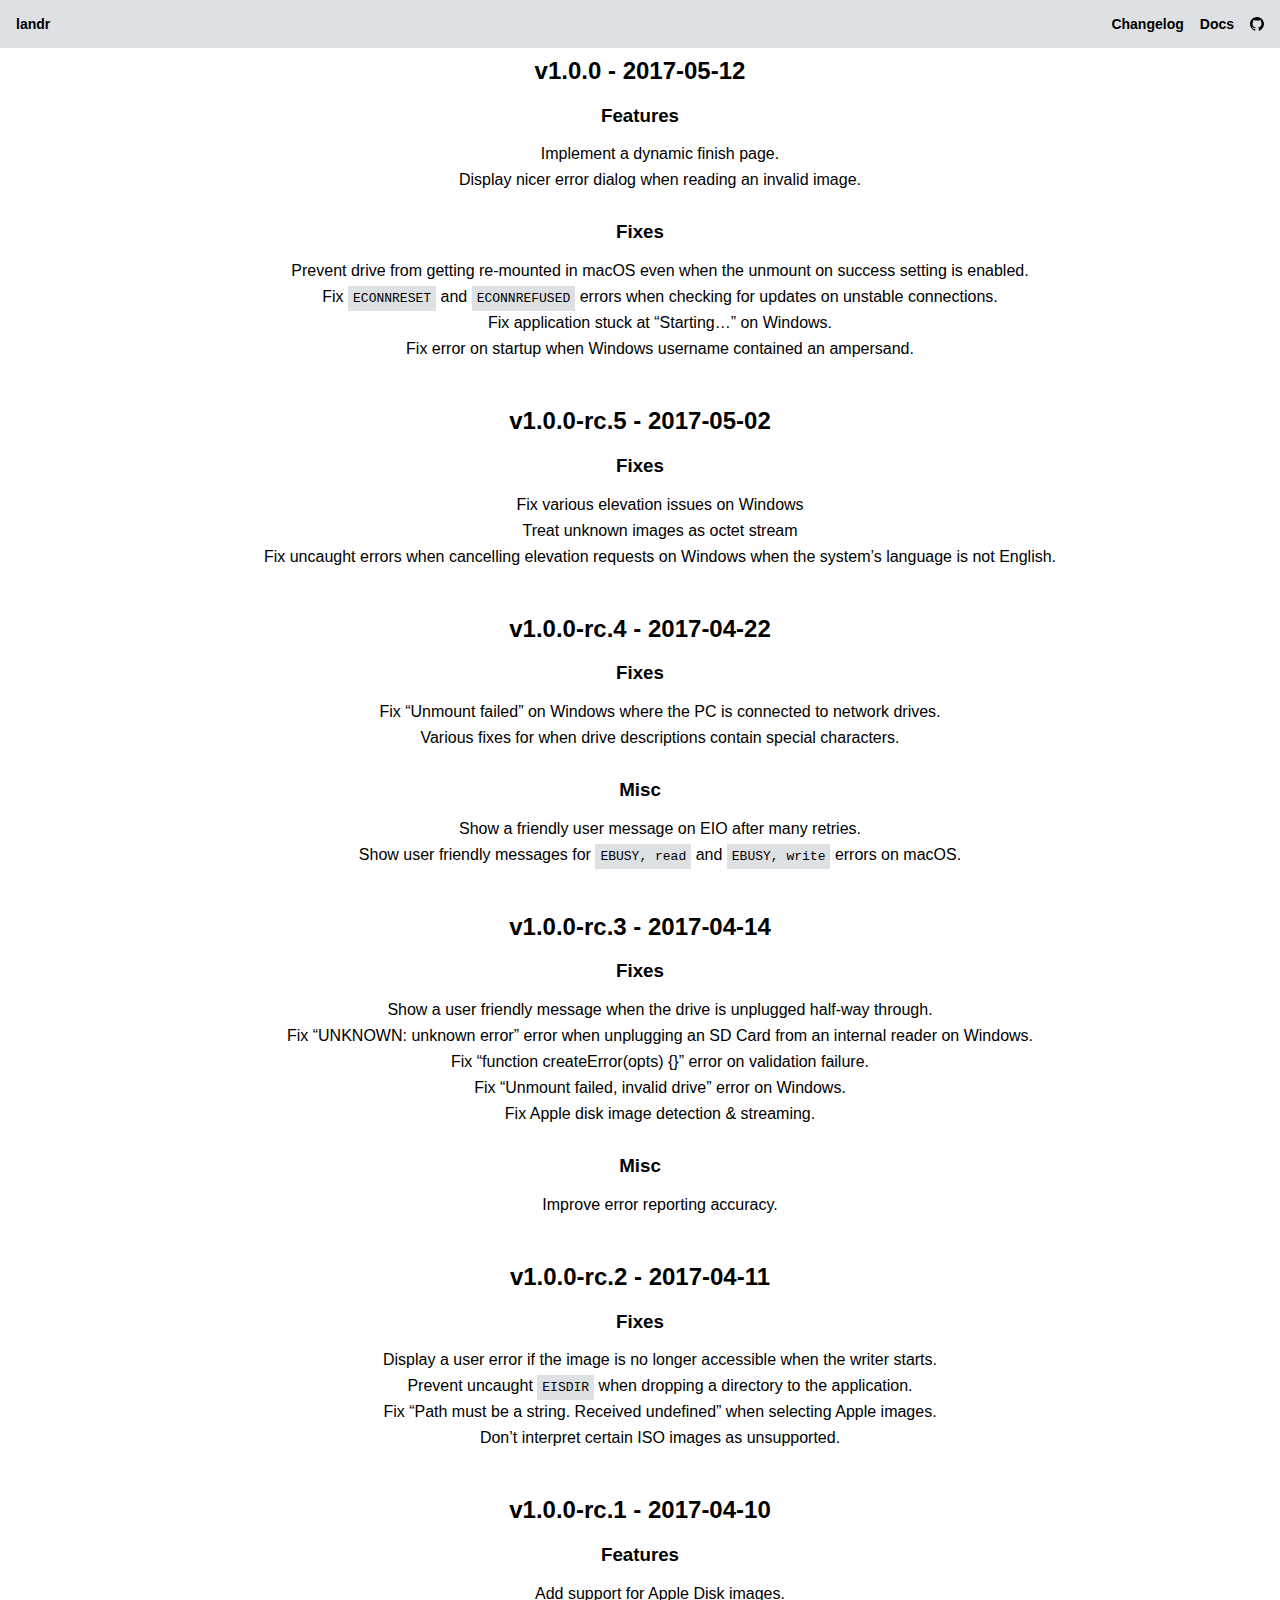
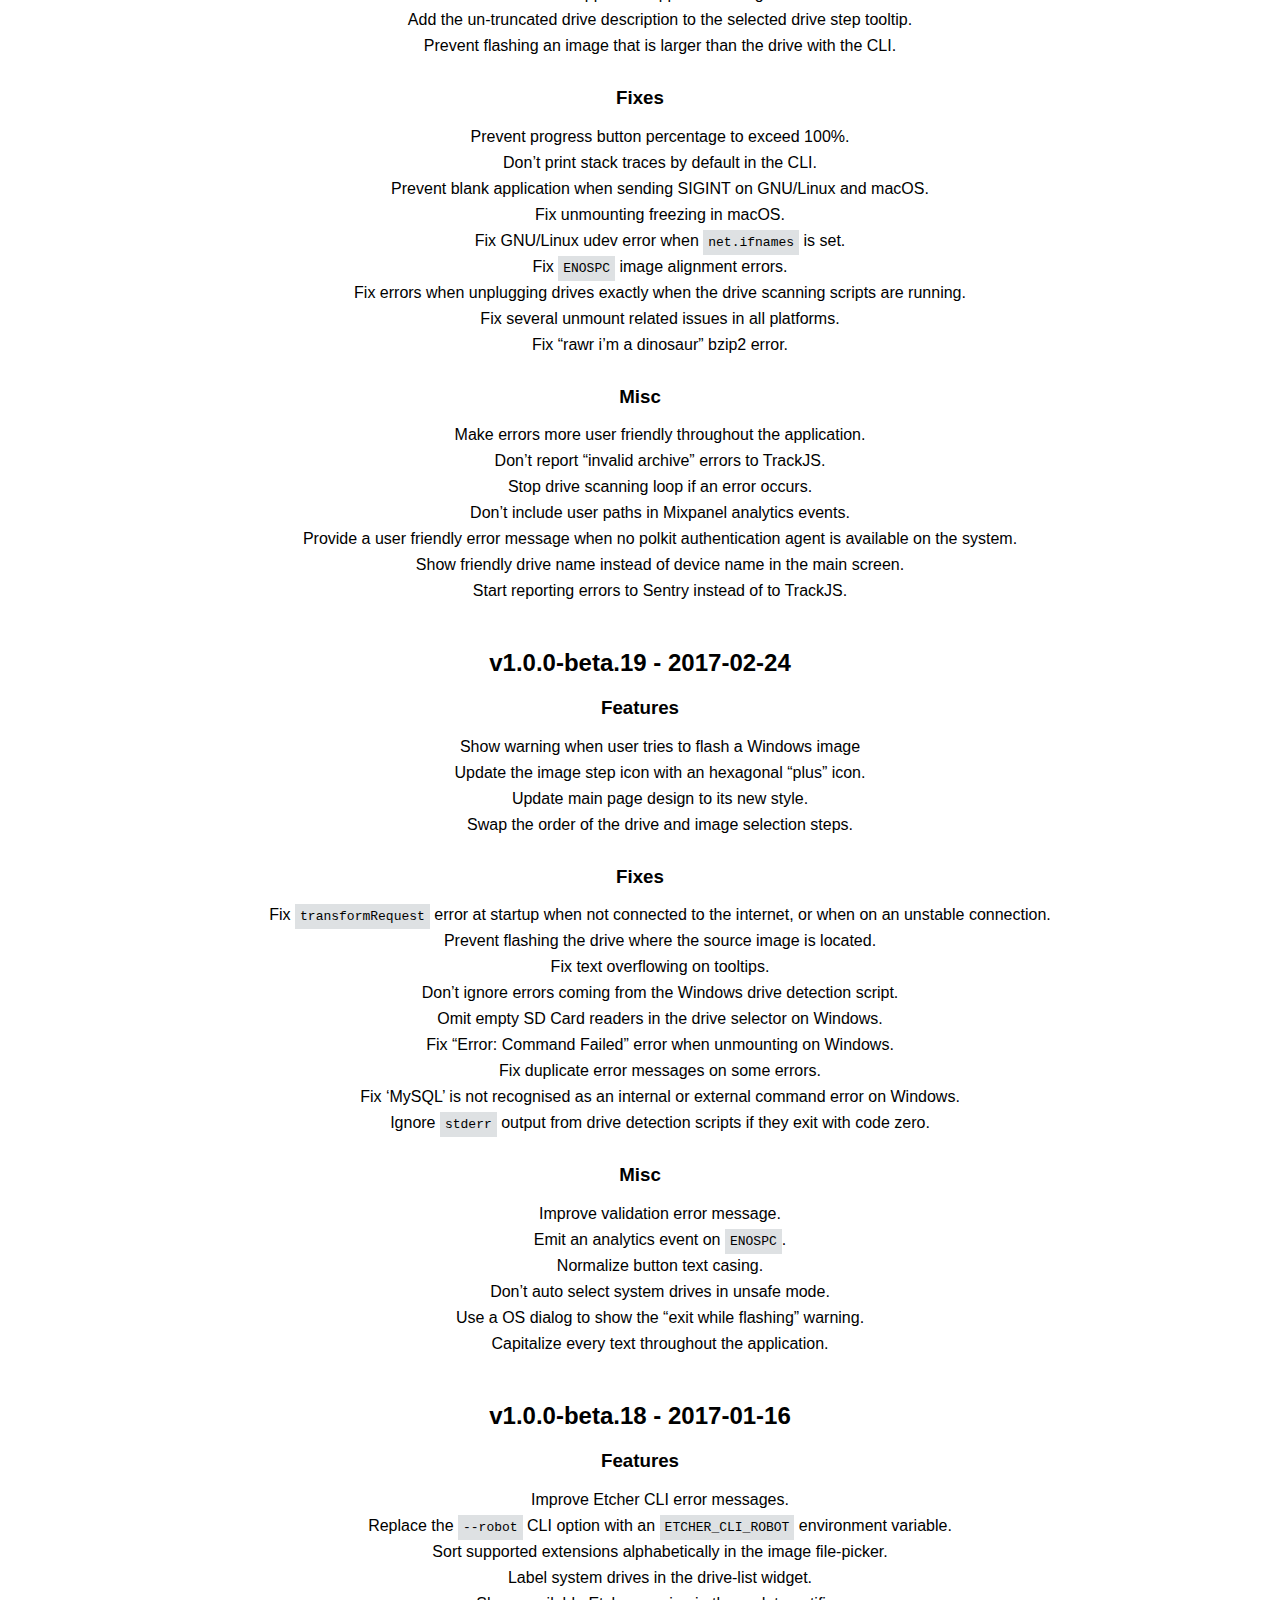
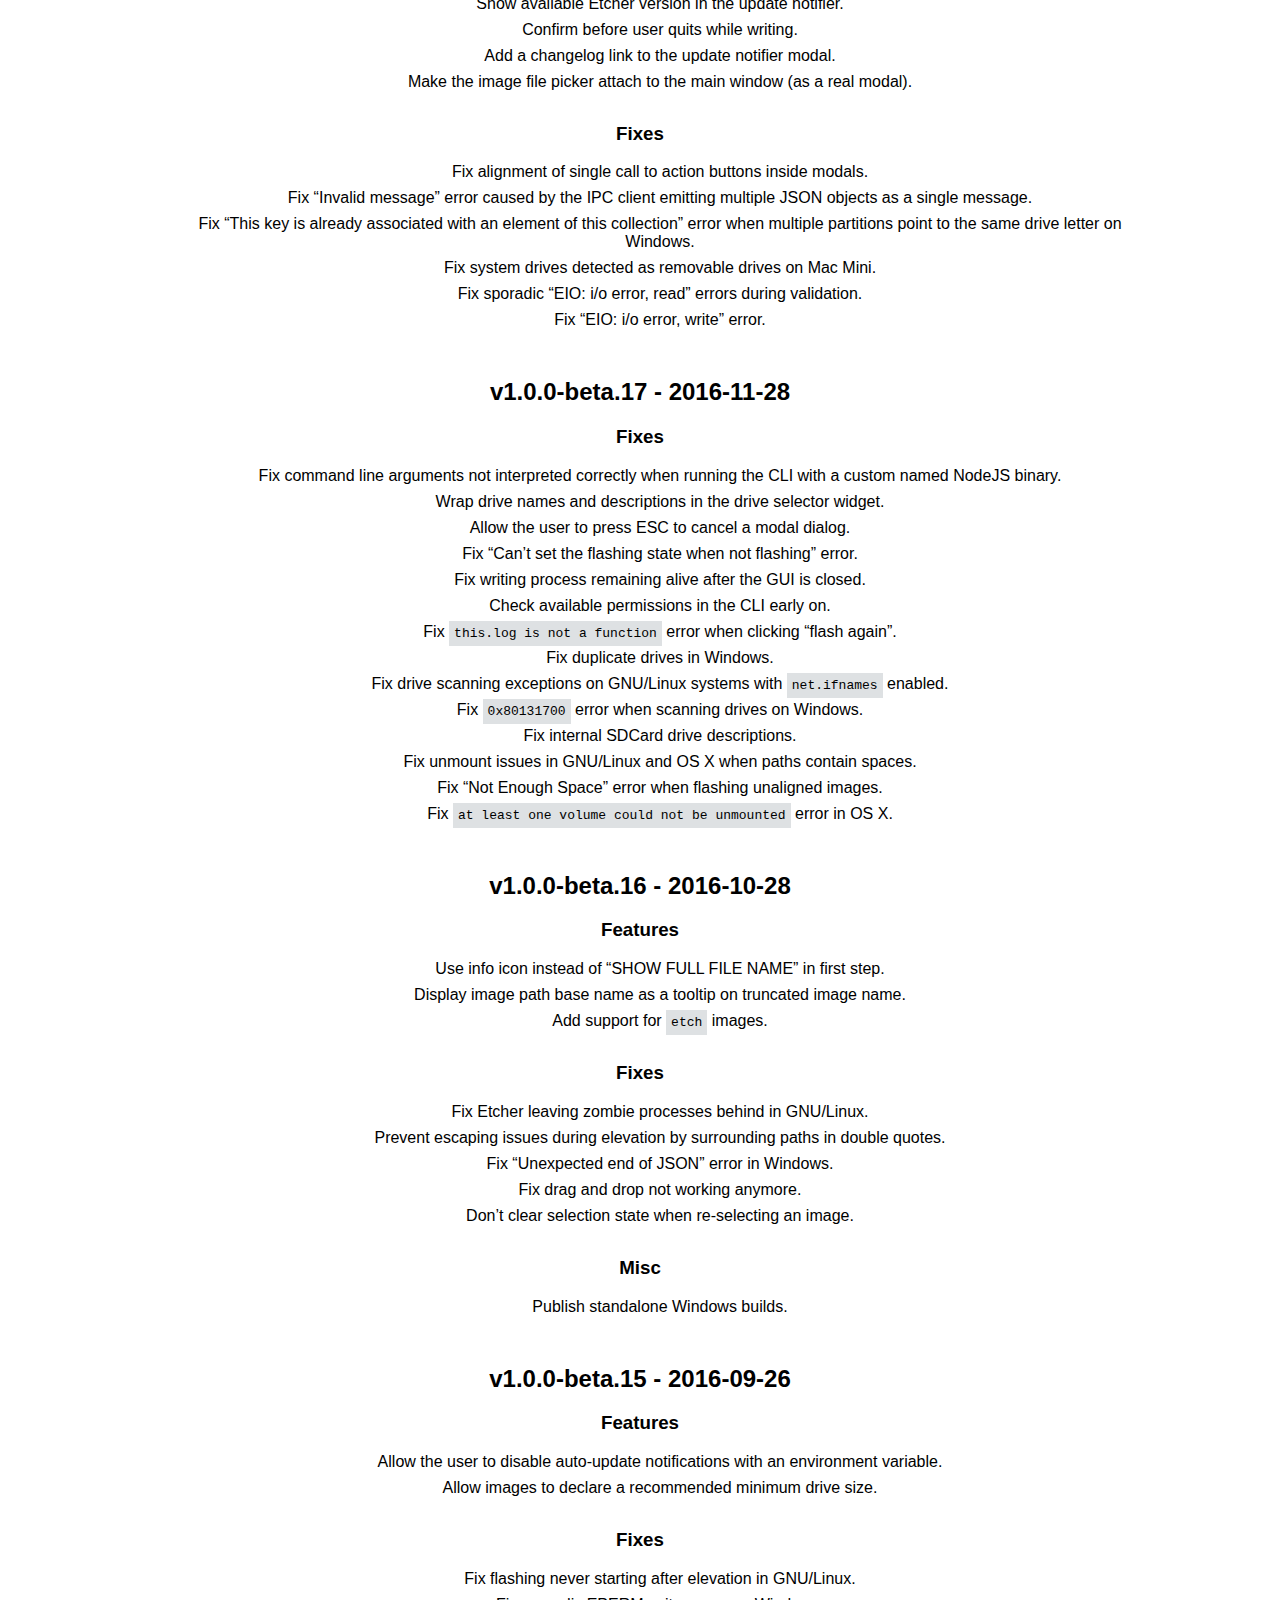
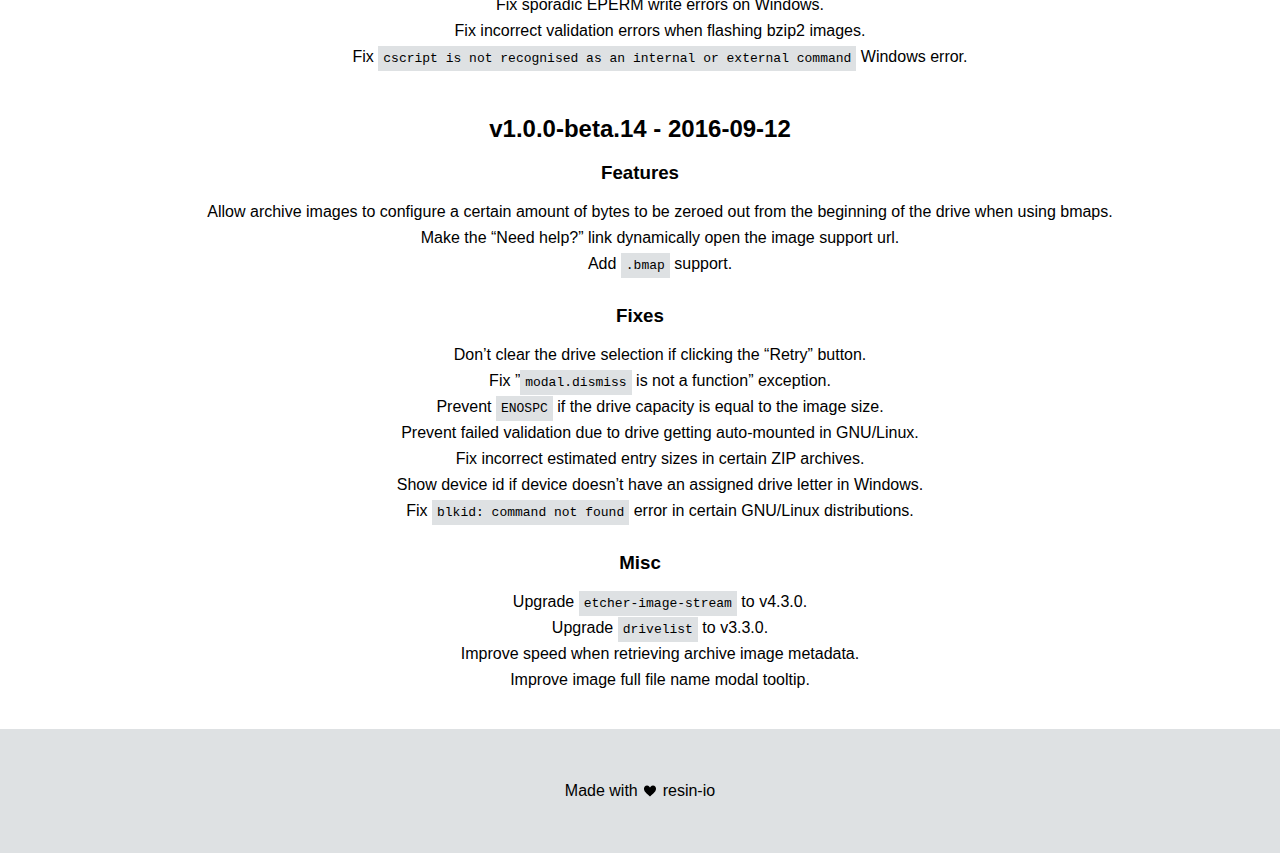
==== commit 52a22414: "Deployed by landr 🏠" ====
--- a/changelog/index.html
+++ b/changelog/index.html
@@ -1,11 +1,25 @@
 <!DOCTYPE html>
- <html><head><meta charset="utf-8"/><meta http-equiv="x-ua-compatible" content="ie=edge"/><meta name="viewport" content="width=device-width, initial-scale=1, shrink-to-fit=no"/><link rel="preload" href="/landr/component---users-gaudi-work-landr-packages-gatsby-plugin-landr-www-layouts-index-js-ca91ff849d0ed06dfc53.js" as="script"/><link rel="preload" href="/landr/component---users-gaudi-work-landr-packages-gatsby-plugin-landr-www-pages-changelog-js-d6f9795c3ff0fd44ca3d.js" as="script"/><link rel="preload" href="/landr/path---changelog-a670ea59e84419116579.js" as="script"/><link rel="preload" href="/landr/app-105a2ef16f8639ec1339.js" as="script"/><link rel="preload" href="/landr/commons-04b45813df6ab9b66fd0.js" as="script"/><script id="webpack-manifest">
+ <html><head><meta charset="utf-8"/><meta http-equiv="x-ua-compatible" content="ie=edge"/><meta name="viewport" content="width=device-width, initial-scale=1, shrink-to-fit=no"/><link rel="preload" href="/landr/component---work-landr-packages-gatsby-plugin-landr-www-layouts-index-js-6a66a0115f0bab29672a.js" as="script"/><link rel="preload" href="/landr/component---work-landr-packages-gatsby-plugin-landr-www-pages-changelog-js-5b3a463cd90296173278.js" as="script"/><link rel="preload" href="/landr/path---changelog-873b58c52eda2c06c114.js" as="script"/><link rel="preload" href="/landr/app-955f8f5e8d3dfa401e17.js" as="script"/><link rel="preload" href="/landr/commons-f5b385299938aa5a8ece.js" as="script"/><script id="webpack-manifest">
             //<![CDATA[
-            window.webpackManifest = {"15178676390636814000":"app-105a2ef16f8639ec1339.js","17820611853138387000":"component---users-gaudi-work-landr-packages-gatsby-plugin-landr-www-templates-docs-js-f638e999dbb270e7a7ab.js","5527529386960343000":"component---users-gaudi-work-landr-packages-gatsby-plugin-landr-www-pages-changelog-js-d6f9795c3ff0fd44ca3d.js","16672170583965837000":"component---users-gaudi-work-landr-packages-gatsby-plugin-landr-www-pages-index-js-7c2d6e45d9e7441613b2.js","3954140758598355500":"path----7b61475c1f0db89ef90d.js","8589468927338865000":"path---docs-791eebdaae8124001534.js","3015978525832329700":"path---docs-how-it-works-c622427e03e6210f005b.js","14563933201992745000":"path---changelog-a670ea59e84419116579.js","9347362237655822000":"path---index-18f6674116a4deb4ed9a.js","2442039017586507000":"component---users-gaudi-work-landr-packages-gatsby-plugin-landr-www-layouts-docs-js-b43afd1a7b449223dad6.js","6628547091953441000":"component---users-gaudi-work-landr-packages-gatsby-plugin-landr-www-layouts-index-js-ca91ff849d0ed06dfc53.js"}
+            window.webpackManifest = {"15178676390636814000":"app-955f8f5e8d3dfa401e17.js","7349899302467505000":"component---work-landr-packages-gatsby-plugin-landr-www-pages-docs-js-46fccb0fd7706c35e2ed.js","2449099303705302500":"component---work-landr-packages-gatsby-plugin-landr-www-pages-changelog-js-5b3a463cd90296173278.js","7542146262365848000":"component---work-landr-packages-gatsby-plugin-landr-www-pages-index-js-84a7771667a37b389715.js","3954140758598355500":"path----5344432e69ec6df4e323.js","8589468927338865000":"path---docs-b27fcfdd02bf01e31ed4.js","3015978525832329700":"path---docs-how-it-works-688a3d7fe5a55ec07d93.js","14563933201992745000":"path---changelog-873b58c52eda2c06c114.js","9347362237655822000":"path---index-c0f08dd3ac1e332a0fd9.js","8563537813340814000":"component---work-landr-packages-gatsby-plugin-landr-www-layouts-docs-js-cf084bd26463b85ce5fa.js","4803888381085002000":"component---work-landr-packages-gatsby-plugin-landr-www-layouts-index-js-6a66a0115f0bab29672a.js"}
             //]]>
-            </script><style type="text/css" data-styled-components="hzBkDV bXEfOF jadXNU bhYCUR bTMclA cwiWCk cTKadY iiweKh gfWKdx gdbeMS bpjgLe ckzJsy fjEbAY bwRFdG igsOsg kMqakB" data-styled-components-is-local="true">/* sc-component-id: sc-EHOje */
+            </script><style type="text/css" data-styled-components="hzBkDV bXEfOF jGpUgo bhYCUR bTMclA jHprQs fedMsC cwiWCk cFlEyZ iHZvIS cTKadY iiweKh gfWKdx gdbeMS bpjgLe ckzJsy fjEbAY bwRFdG kaiGPJ jrQlAC igsOsg kMqakB" data-styled-components-is-local="true">/* sc-component-id: sc-bdVaJa */
+
+.iHZvIS{box-sizing:border-box;}
+
+.jrQlAC{box-sizing:border-box;padding-top:50px;padding-bottom:50px;}
+/* sc-component-id: sc-ifAKCX */
+
+
+.kaiGPJ{background-color:#dee1e3;color:#000;}
+/* sc-component-id: sc-EHOje */
 
 .hzBkDV{font-family:-apple-system,BlinkMacSystemFont,sans-serif;}
+/* sc-component-id: sc-cSHVUG */
+
+.fedMsC{color:null;}
+/* sc-component-id: sc-kAzzGY */
+
 /* sc-component-id: sc-chPdSV */
 
 .bTMclA{padding:8px;font-size:14px;}
@@ -43,12 +57,12 @@
 .cTKadY{max-width:1024px;}
 /* sc-component-id: sc-gxMtzJ */
 
-.jadXNU{padding-left:8px;padding-right:8px;color:#fff;background-color:#374047;}
+.jGpUgo{padding-left:8px;padding-right:8px;color:#000;background-color:#dee1e3;}
 /* sc-component-id: sc-dfVpRl */
 
 .bXEfOF{display:-webkit-box;display:-webkit-flex;display:-ms-flexbox;display:flex;min-height:48px;-webkit-align-items:center;-webkit-box-align:center;-ms-flex-align:center;align-items:center;}
-</style><style type="text/css" data-styled-components="" data-styled-components-is-local="false">/* sc-component-id: sc-global-4223211338 */
-*{box-sizing:border-box;}body{margin:0;}ul{list-style:none;}
+</style><style type="text/css" data-styled-components="" data-styled-components-is-local="false">/* sc-component-id: sc-global-3533553475 */
+*{box-sizing:border-box;}body{margin:0;}p{line-height:1.5;}ul{list-style:none;margin-bottom:32px;}ul li{margin-bottom:8px;}img{max-width:100%;}a{color:#000;text-decoration:none;cursor:pointer;}a:hover{box-shadow:inset 0 -5px 0px 0px #f45342;}blockquote{font-style:italic;padding:20px;}blockquote > p{box-shadow:inset 0 -5px 0px 0px #f45342;}code{background:#dee1e3;padding:5px;}pre > code{background:none;}
 </style><style type="text/css">
     .anchor {
       float: left;
@@ -87,112 +101,105 @@
     })
   </script><script>
   !function(e,t,r){function n(){for(;d[0]&&"loaded"==d[0][f];)c=d.shift(),c[o]=!i.parentNode.insertBefore(c,i)}for(var s,a,c,d=[],i=e.scripts[0],o="onreadystatechange",f="readyState";s=r.shift();)a=e.createElement(t),"async"in i?(a.async=!1,e.head.appendChild(a)):i[f]?(d.push(a),a[o]=n):e.write("<"+t+' src="'+s+'" defer></'+t+">"),a.src=s}(document,"script",[
-  "/landr/commons-04b45813df6ab9b66fd0.js","/landr/app-105a2ef16f8639ec1339.js","/landr/path---changelog-a670ea59e84419116579.js","/landr/component---users-gaudi-work-landr-packages-gatsby-plugin-landr-www-pages-changelog-js-d6f9795c3ff0fd44ca3d.js","/landr/component---users-gaudi-work-landr-packages-gatsby-plugin-landr-www-layouts-index-js-ca91ff849d0ed06dfc53.js"
+  "/landr/commons-f5b385299938aa5a8ece.js","/landr/app-955f8f5e8d3dfa401e17.js","/landr/path---changelog-873b58c52eda2c06c114.js","/landr/component---work-landr-packages-gatsby-plugin-landr-www-pages-changelog-js-5b3a463cd90296173278.js","/landr/component---work-landr-packages-gatsby-plugin-landr-www-layouts-index-js-6a66a0115f0bab29672a.js"
 ])
-  </script><style id="gatsby-inlined-css">code[class*=language-],pre[class*=language-]{color:#657b83;font-family:Consolas,Monaco,Andale Mono,Ubuntu Mono,monospace;text-align:left;white-space:pre;word-spacing:normal;word-break:normal;word-wrap:normal;line-height:1.5;-moz-tab-size:4;-o-tab-size:4;tab-size:4;-webkit-hyphens:none;-ms-hyphens:none;hyphens:none}code[class*=language-]::-moz-selection,code[class*=language-] ::-moz-selection,pre[class*=language-]::-moz-selection,pre[class*=language-] ::-moz-selection{background:#073642}code[class*=language-]::selection,code[class*=language-] ::selection,pre[class*=language-]::selection,pre[class*=language-] ::selection{background:#073642}pre[class*=language-]{padding:1em;margin:.5em 0;overflow:auto;border-radius:.3em}:not(pre)>code[class*=language-],pre[class*=language-]{background-color:#fdf6e3}:not(pre)>code[class*=language-]{padding:.1em;border-radius:.3em}.token.cdata,.token.comment,.token.doctype,.token.prolog{color:#93a1a1}.token.punctuation{color:#586e75}.namespace{opacity:.7}.token.boolean,.token.constant,.token.deleted,.token.number,.token.property,.token.symbol,.token.tag{color:#268bd2}.token.attr-name,.token.builtin,.token.char,.token.inserted,.token.selector,.token.string,.token.url{color:#2aa198}.token.entity{color:#657b83;background:#eee8d5}.token.atrule,.token.attr-value,.token.keyword{color:#859900}.token.function{color:#b58900}.token.important,.token.regex,.token.variable{color:#cb4b16}.token.bold,.token.important{font-weight:700}.token.italic{font-style:italic}.token.entity{cursor:help}</style></head><body><div id="___gatsby"><div class="sc-EHOje hzBkDV" data-reactroot="" data-reactid="1" data-react-checksum="849821074"><!-- react-empty: 2 --><div class="sc-dfVpRl bXEfOF sc-gxMtzJ jadXNU" data-reactid="3"><a class="sc-kgoBCf bhYCUR sc-chPdSV bTMclA" href="/landr/" data-reactid="4">landr</a><a class="sc-kgoBCf bhYCUR sc-chPdSV cwiWCk" href="/landr/changelog" data-reactid="5">Changelog</a><a class="sc-kgoBCf bhYCUR sc-chPdSV bTMclA" href="/landr/docs" data-reactid="6">Docs</a><a class="sc-kgoBCf bhYCUR sc-chPdSV bTMclA" href="https://github.com/resin-io/landr" target="_blank" data-reactid="7"><svg fill="currentColor" preserveAspectRatio="xMidYMid meet" height="1em" width="1em" viewBox="0 0 40 40" style="vertical-align:middle;" data-reactid="8"><g data-reactid="9"><path d="m20 0c-11 0-20 9-20 20 0 8.8 5.7 16.3 13.7 19 1 0.2 1.3-0.5 1.3-1 0-0.5 0-2 0-3.7-5.5 1.2-6.7-2.4-6.7-2.4-0.9-2.3-2.2-2.9-2.2-2.9-1.9-1.2 0.1-1.2 0.1-1.2 2 0.1 3.1 2.1 3.1 2.1 1.7 3 4.6 2.1 5.8 1.6 0.2-1.3 0.7-2.2 1.3-2.7-4.5-0.5-9.2-2.2-9.2-9.8 0-2.2 0.8-4 2.1-5.4-0.2-0.5-0.9-2.6 0.2-5.3 0 0 1.7-0.5 5.5 2 1.6-0.4 3.3-0.6 5-0.6 1.7 0 3.4 0.2 5 0.7 3.8-2.6 5.5-2.1 5.5-2.1 1.1 2.8 0.4 4.8 0.2 5.3 1.3 1.4 2.1 3.2 2.1 5.4 0 7.6-4.7 9.3-9.2 9.8 0.7 0.6 1.4 1.9 1.4 3.7 0 2.7 0 4.9 0 5.5 0 0.6 0.3 1.2 1.3 1 8-2.7 13.7-10.2 13.7-19 0-11-9-20-20-20z" data-reactid="10"></path></g></svg></a></div><div class="container pt-5" data-reactid="11"><div id="0" data-reactid="12"><div class="sc-dNLxif cTKadY sc-jbKcbu iiweKh" data-reactid="13"><h3 class="sc-kEYyzF gfWKdx sc-hMqMXs gdbeMS sc-eNQAEJ bpjgLe sc-jKJlTe ckzJsy sc-ckVGcZ fjEbAY sc-dxgOiQ bwRFdG" data-reactid="14">v1.0.0 - 2017-05-12</h3><p class="sc-ckVGcZ igsOsg sc-dxgOiQ kMqakB" data-reactid="15"><h3>Features</h3>
+  </script><style id="gatsby-inlined-css">code[class*=language-],pre[class*=language-]{color:#657b83;font-family:Consolas,Monaco,Andale Mono,Ubuntu Mono,monospace;text-align:left;white-space:pre;word-spacing:normal;word-break:normal;word-wrap:normal;line-height:1.5;-moz-tab-size:4;-o-tab-size:4;tab-size:4;-webkit-hyphens:none;-ms-hyphens:none;hyphens:none}code[class*=language-]::-moz-selection,code[class*=language-] ::-moz-selection,pre[class*=language-]::-moz-selection,pre[class*=language-] ::-moz-selection{background:#073642}code[class*=language-]::selection,code[class*=language-] ::selection,pre[class*=language-]::selection,pre[class*=language-] ::selection{background:#073642}pre[class*=language-]{padding:1em;margin:.5em 0;overflow:auto;border-radius:.3em}:not(pre)>code[class*=language-],pre[class*=language-]{background-color:#fdf6e3}:not(pre)>code[class*=language-]{padding:.1em;border-radius:.3em}.token.cdata,.token.comment,.token.doctype,.token.prolog{color:#93a1a1}.token.punctuation{color:#586e75}.namespace{opacity:.7}.token.boolean,.token.constant,.token.deleted,.token.number,.token.property,.token.symbol,.token.tag{color:#268bd2}.token.attr-name,.token.builtin,.token.char,.token.inserted,.token.selector,.token.string,.token.url{color:#2aa198}.token.entity{color:#657b83;background:#eee8d5}.token.atrule,.token.attr-value,.token.keyword{color:#859900}.token.function{color:#b58900}.token.important,.token.regex,.token.variable{color:#cb4b16}.token.bold,.token.important{font-weight:700}.token.italic{font-style:italic}.token.entity{cursor:help}</style></head><body><div id="___gatsby"><div class="sc-EHOje hzBkDV" data-reactroot="" data-reactid="1" data-react-checksum="191920220"><!-- react-empty: 2 --><div class="sc-dfVpRl bXEfOF sc-gxMtzJ jGpUgo" data-reactid="3"><a class="sc-kgoBCf bhYCUR sc-chPdSV bTMclA sc-kAzzGY jHprQs sc-cSHVUG fedMsC" href="/landr/" data-reactid="4">landr</a><a class="sc-kgoBCf bhYCUR sc-chPdSV cwiWCk sc-kAzzGY jHprQs sc-cSHVUG fedMsC" href="/landr/changelog" data-reactid="5">Changelog</a><a class="sc-kgoBCf bhYCUR sc-chPdSV bTMclA sc-kAzzGY jHprQs sc-cSHVUG fedMsC" href="/landr/docs" data-reactid="6">Docs</a><a class="sc-kgoBCf bhYCUR sc-chPdSV bTMclA" href="https://github.com/resin-io/landr" target="_blank" data-reactid="7"><svg fill="currentColor" preserveAspectRatio="xMidYMid meet" height="1em" width="1em" viewBox="0 0 40 40" style="vertical-align:middle;" data-reactid="8"><g data-reactid="9"><path d="m20 0c-11 0-20 9-20 20 0 8.8 5.7 16.3 13.7 19 1 0.2 1.3-0.5 1.3-1 0-0.5 0-2 0-3.7-5.5 1.2-6.7-2.4-6.7-2.4-0.9-2.3-2.2-2.9-2.2-2.9-1.9-1.2 0.1-1.2 0.1-1.2 2 0.1 3.1 2.1 3.1 2.1 1.7 3 4.6 2.1 5.8 1.6 0.2-1.3 0.7-2.2 1.3-2.7-4.5-0.5-9.2-2.2-9.2-9.8 0-2.2 0.8-4 2.1-5.4-0.2-0.5-0.9-2.6 0.2-5.3 0 0 1.7-0.5 5.5 2 1.6-0.4 3.3-0.6 5-0.6 1.7 0 3.4 0.2 5 0.7 3.8-2.6 5.5-2.1 5.5-2.1 1.1 2.8 0.4 4.8 0.2 5.3 1.3 1.4 2.1 3.2 2.1 5.4 0 7.6-4.7 9.3-9.2 9.8 0.7 0.6 1.4 1.9 1.4 3.7 0 2.7 0 4.9 0 5.5 0 0.6 0.3 1.2 1.3 1 8-2.7 13.7-10.2 13.7-19 0-11-9-20-20-20z" data-reactid="10"></path></g></svg></a></div><div class="container pt-5" data-reactid="11"><div class="sc-ifAKCX cFlEyZ sc-bdVaJa iHZvIS" id="0" data-reactid="12"><div class="sc-dNLxif cTKadY sc-jbKcbu iiweKh" data-reactid="13"><h3 class="sc-kEYyzF gfWKdx sc-hMqMXs gdbeMS sc-eNQAEJ bpjgLe sc-jKJlTe ckzJsy sc-ckVGcZ fjEbAY sc-dxgOiQ bwRFdG" data-reactid="14">v1.0.0 - 2017-05-12</h3><div style="text-align:center;" data-reactid="15"><h3 id="features"><a href="#features" aria-hidden="true" class="anchor"><svg aria-hidden="true" height="16" version="1.1" viewBox="0 0 16 16" width="16"><path fill-rule="evenodd" d="M4 9h1v1H4c-1.5 0-3-1.69-3-3.5S2.55 3 4 3h4c1.45 0 3 1.69 3 3.5 0 1.41-.91 2.72-2 3.25V8.59c.58-.45 1-1.27 1-2.09C10 5.22 8.98 4 8 4H4c-.98 0-2 1.22-2 2.5S3 9 4 9zm9-3h-1v1h1c1 0 2 1.22 2 2.5S13.98 12 13 12H9c-.98 0-2-1.22-2-2.5 0-.83.42-1.64 1-2.09V6.25c-1.09.53-2 1.84-2 3.25C6 11.31 7.55 13 9 13h4c1.45 0 3-1.69 3-3.5S14.5 6 13 6z"></path></svg></a>Features</h3>
 <ul>
 <li>Implement a dynamic finish page.</li>
 <li>Display nicer error dialog when reading an invalid image.</li>
 </ul>
-<h3>Fixes</h3>
+<h3 id="fixes"><a href="#fixes" aria-hidden="true" class="anchor"><svg aria-hidden="true" height="16" version="1.1" viewBox="0 0 16 16" width="16"><path fill-rule="evenodd" d="M4 9h1v1H4c-1.5 0-3-1.69-3-3.5S2.55 3 4 3h4c1.45 0 3 1.69 3 3.5 0 1.41-.91 2.72-2 3.25V8.59c.58-.45 1-1.27 1-2.09C10 5.22 8.98 4 8 4H4c-.98 0-2 1.22-2 2.5S3 9 4 9zm9-3h-1v1h1c1 0 2 1.22 2 2.5S13.98 12 13 12H9c-.98 0-2-1.22-2-2.5 0-.83.42-1.64 1-2.09V6.25c-1.09.53-2 1.84-2 3.25C6 11.31 7.55 13 9 13h4c1.45 0 3-1.69 3-3.5S14.5 6 13 6z"></path></svg></a>Fixes</h3>
 <ul>
 <li>Prevent drive from getting re-mounted in macOS even when the unmount on success setting is enabled.</li>
 <li>Fix <code>ECONNRESET</code> and <code>ECONNREFUSED</code> errors when checking for updates on unstable connections.</li>
-<li>Fix application stuck at &quot;Starting...&quot; on Windows.</li>
+<li>Fix application stuck at “Starting…” on Windows.</li>
 <li>Fix error on startup when Windows username contained an ampersand.</li>
-</ul>
-</p></div></div><div id="1" data-reactid="16"><div class="sc-dNLxif cTKadY sc-jbKcbu iiweKh" data-reactid="17"><h3 class="sc-kEYyzF gfWKdx sc-hMqMXs gdbeMS sc-eNQAEJ bpjgLe sc-jKJlTe ckzJsy sc-ckVGcZ fjEbAY sc-dxgOiQ bwRFdG" data-reactid="18">v1.0.0-rc.5 - 2017-05-02</h3><p class="sc-ckVGcZ igsOsg sc-dxgOiQ kMqakB" data-reactid="19"><h3>Fixes</h3>
+</ul></div></div></div><div class="sc-ifAKCX cFlEyZ sc-bdVaJa iHZvIS" id="1" data-reactid="16"><div class="sc-dNLxif cTKadY sc-jbKcbu iiweKh" data-reactid="17"><h3 class="sc-kEYyzF gfWKdx sc-hMqMXs gdbeMS sc-eNQAEJ bpjgLe sc-jKJlTe ckzJsy sc-ckVGcZ fjEbAY sc-dxgOiQ bwRFdG" data-reactid="18">v1.0.0-rc.5 - 2017-05-02</h3><div style="text-align:center;" data-reactid="19"><h3 id="fixes"><a href="#fixes" aria-hidden="true" class="anchor"><svg aria-hidden="true" height="16" version="1.1" viewBox="0 0 16 16" width="16"><path fill-rule="evenodd" d="M4 9h1v1H4c-1.5 0-3-1.69-3-3.5S2.55 3 4 3h4c1.45 0 3 1.69 3 3.5 0 1.41-.91 2.72-2 3.25V8.59c.58-.45 1-1.27 1-2.09C10 5.22 8.98 4 8 4H4c-.98 0-2 1.22-2 2.5S3 9 4 9zm9-3h-1v1h1c1 0 2 1.22 2 2.5S13.98 12 13 12H9c-.98 0-2-1.22-2-2.5 0-.83.42-1.64 1-2.09V6.25c-1.09.53-2 1.84-2 3.25C6 11.31 7.55 13 9 13h4c1.45 0 3-1.69 3-3.5S14.5 6 13 6z"></path></svg></a>Fixes</h3>
 <ul>
 <li>Fix various elevation issues on Windows</li>
 <li>Treat unknown images as octet stream</li>
-<li>Fix uncaught errors when cancelling elevation requests on Windows when the system's language is not English.</li>
-</ul>
-</p></div></div><div id="2" data-reactid="20"><div class="sc-dNLxif cTKadY sc-jbKcbu iiweKh" data-reactid="21"><h3 class="sc-kEYyzF gfWKdx sc-hMqMXs gdbeMS sc-eNQAEJ bpjgLe sc-jKJlTe ckzJsy sc-ckVGcZ fjEbAY sc-dxgOiQ bwRFdG" data-reactid="22">v1.0.0-rc.4 - 2017-04-22</h3><p class="sc-ckVGcZ igsOsg sc-dxgOiQ kMqakB" data-reactid="23"><h3>Fixes</h3>
-<ul>
-<li>Fix &quot;Unmount failed&quot; on Windows where the PC is connected to network drives.</li>
+<li>Fix uncaught errors when cancelling elevation requests on Windows when the system’s language is not English.</li>
+</ul></div></div></div><div class="sc-ifAKCX cFlEyZ sc-bdVaJa iHZvIS" id="2" data-reactid="20"><div class="sc-dNLxif cTKadY sc-jbKcbu iiweKh" data-reactid="21"><h3 class="sc-kEYyzF gfWKdx sc-hMqMXs gdbeMS sc-eNQAEJ bpjgLe sc-jKJlTe ckzJsy sc-ckVGcZ fjEbAY sc-dxgOiQ bwRFdG" data-reactid="22">v1.0.0-rc.4 - 2017-04-22</h3><div style="text-align:center;" data-reactid="23"><h3 id="fixes"><a href="#fixes" aria-hidden="true" class="anchor"><svg aria-hidden="true" height="16" version="1.1" viewBox="0 0 16 16" width="16"><path fill-rule="evenodd" d="M4 9h1v1H4c-1.5 0-3-1.69-3-3.5S2.55 3 4 3h4c1.45 0 3 1.69 3 3.5 0 1.41-.91 2.72-2 3.25V8.59c.58-.45 1-1.27 1-2.09C10 5.22 8.98 4 8 4H4c-.98 0-2 1.22-2 2.5S3 9 4 9zm9-3h-1v1h1c1 0 2 1.22 2 2.5S13.98 12 13 12H9c-.98 0-2-1.22-2-2.5 0-.83.42-1.64 1-2.09V6.25c-1.09.53-2 1.84-2 3.25C6 11.31 7.55 13 9 13h4c1.45 0 3-1.69 3-3.5S14.5 6 13 6z"></path></svg></a>Fixes</h3>
+<ul>
+<li>Fix “Unmount failed” on Windows where the PC is connected to network drives.</li>
 <li>Various fixes for when drive descriptions contain special characters.</li>
 </ul>
-<h3>Misc</h3>
+<h3 id="misc"><a href="#misc" aria-hidden="true" class="anchor"><svg aria-hidden="true" height="16" version="1.1" viewBox="0 0 16 16" width="16"><path fill-rule="evenodd" d="M4 9h1v1H4c-1.5 0-3-1.69-3-3.5S2.55 3 4 3h4c1.45 0 3 1.69 3 3.5 0 1.41-.91 2.72-2 3.25V8.59c.58-.45 1-1.27 1-2.09C10 5.22 8.98 4 8 4H4c-.98 0-2 1.22-2 2.5S3 9 4 9zm9-3h-1v1h1c1 0 2 1.22 2 2.5S13.98 12 13 12H9c-.98 0-2-1.22-2-2.5 0-.83.42-1.64 1-2.09V6.25c-1.09.53-2 1.84-2 3.25C6 11.31 7.55 13 9 13h4c1.45 0 3-1.69 3-3.5S14.5 6 13 6z"></path></svg></a>Misc</h3>
 <ul>
 <li>Show a friendly user message on EIO after many retries.</li>
 <li>Show user friendly messages for <code>EBUSY, read</code> and <code>EBUSY, write</code> errors on macOS.</li>
-</ul>
-</p></div></div><div id="3" data-reactid="24"><div class="sc-dNLxif cTKadY sc-jbKcbu iiweKh" data-reactid="25"><h3 class="sc-kEYyzF gfWKdx sc-hMqMXs gdbeMS sc-eNQAEJ bpjgLe sc-jKJlTe ckzJsy sc-ckVGcZ fjEbAY sc-dxgOiQ bwRFdG" data-reactid="26">v1.0.0-rc.3 - 2017-04-14</h3><p class="sc-ckVGcZ igsOsg sc-dxgOiQ kMqakB" data-reactid="27"><h3>Fixes</h3>
+</ul></div></div></div><div class="sc-ifAKCX cFlEyZ sc-bdVaJa iHZvIS" id="3" data-reactid="24"><div class="sc-dNLxif cTKadY sc-jbKcbu iiweKh" data-reactid="25"><h3 class="sc-kEYyzF gfWKdx sc-hMqMXs gdbeMS sc-eNQAEJ bpjgLe sc-jKJlTe ckzJsy sc-ckVGcZ fjEbAY sc-dxgOiQ bwRFdG" data-reactid="26">v1.0.0-rc.3 - 2017-04-14</h3><div style="text-align:center;" data-reactid="27"><h3 id="fixes"><a href="#fixes" aria-hidden="true" class="anchor"><svg aria-hidden="true" height="16" version="1.1" viewBox="0 0 16 16" width="16"><path fill-rule="evenodd" d="M4 9h1v1H4c-1.5 0-3-1.69-3-3.5S2.55 3 4 3h4c1.45 0 3 1.69 3 3.5 0 1.41-.91 2.72-2 3.25V8.59c.58-.45 1-1.27 1-2.09C10 5.22 8.98 4 8 4H4c-.98 0-2 1.22-2 2.5S3 9 4 9zm9-3h-1v1h1c1 0 2 1.22 2 2.5S13.98 12 13 12H9c-.98 0-2-1.22-2-2.5 0-.83.42-1.64 1-2.09V6.25c-1.09.53-2 1.84-2 3.25C6 11.31 7.55 13 9 13h4c1.45 0 3-1.69 3-3.5S14.5 6 13 6z"></path></svg></a>Fixes</h3>
 <ul>
 <li>Show a user friendly message when the drive is unplugged half-way through.</li>
-<li>Fix &quot;UNKNOWN: unknown error&quot; error when unplugging an SD Card from an internal reader on Windows.</li>
-<li>Fix &quot;function createError(opts) {}&quot; error on validation failure.</li>
-<li>Fix &quot;Unmount failed, invalid drive&quot; error on Windows.</li>
-<li>Fix Apple disk image detection &amp; streaming.</li>
-</ul>
-<h3>Misc</h3>
+<li>Fix “UNKNOWN: unknown error” error when unplugging an SD Card from an internal reader on Windows.</li>
+<li>Fix “function createError(opts) {}” error on validation failure.</li>
+<li>Fix “Unmount failed, invalid drive” error on Windows.</li>
+<li>Fix Apple disk image detection &#x26; streaming.</li>
+</ul>
+<h3 id="misc"><a href="#misc" aria-hidden="true" class="anchor"><svg aria-hidden="true" height="16" version="1.1" viewBox="0 0 16 16" width="16"><path fill-rule="evenodd" d="M4 9h1v1H4c-1.5 0-3-1.69-3-3.5S2.55 3 4 3h4c1.45 0 3 1.69 3 3.5 0 1.41-.91 2.72-2 3.25V8.59c.58-.45 1-1.27 1-2.09C10 5.22 8.98 4 8 4H4c-.98 0-2 1.22-2 2.5S3 9 4 9zm9-3h-1v1h1c1 0 2 1.22 2 2.5S13.98 12 13 12H9c-.98 0-2-1.22-2-2.5 0-.83.42-1.64 1-2.09V6.25c-1.09.53-2 1.84-2 3.25C6 11.31 7.55 13 9 13h4c1.45 0 3-1.69 3-3.5S14.5 6 13 6z"></path></svg></a>Misc</h3>
 <ul>
 <li>Improve error reporting accuracy.</li>
-</ul>
-</p></div></div><div id="4" data-reactid="28"><div class="sc-dNLxif cTKadY sc-jbKcbu iiweKh" data-reactid="29"><h3 class="sc-kEYyzF gfWKdx sc-hMqMXs gdbeMS sc-eNQAEJ bpjgLe sc-jKJlTe ckzJsy sc-ckVGcZ fjEbAY sc-dxgOiQ bwRFdG" data-reactid="30">v1.0.0-rc.2 - 2017-04-11</h3><p class="sc-ckVGcZ igsOsg sc-dxgOiQ kMqakB" data-reactid="31"><h3>Fixes</h3>
+</ul></div></div></div><div class="sc-ifAKCX cFlEyZ sc-bdVaJa iHZvIS" id="4" data-reactid="28"><div class="sc-dNLxif cTKadY sc-jbKcbu iiweKh" data-reactid="29"><h3 class="sc-kEYyzF gfWKdx sc-hMqMXs gdbeMS sc-eNQAEJ bpjgLe sc-jKJlTe ckzJsy sc-ckVGcZ fjEbAY sc-dxgOiQ bwRFdG" data-reactid="30">v1.0.0-rc.2 - 2017-04-11</h3><div style="text-align:center;" data-reactid="31"><h3 id="fixes"><a href="#fixes" aria-hidden="true" class="anchor"><svg aria-hidden="true" height="16" version="1.1" viewBox="0 0 16 16" width="16"><path fill-rule="evenodd" d="M4 9h1v1H4c-1.5 0-3-1.69-3-3.5S2.55 3 4 3h4c1.45 0 3 1.69 3 3.5 0 1.41-.91 2.72-2 3.25V8.59c.58-.45 1-1.27 1-2.09C10 5.22 8.98 4 8 4H4c-.98 0-2 1.22-2 2.5S3 9 4 9zm9-3h-1v1h1c1 0 2 1.22 2 2.5S13.98 12 13 12H9c-.98 0-2-1.22-2-2.5 0-.83.42-1.64 1-2.09V6.25c-1.09.53-2 1.84-2 3.25C6 11.31 7.55 13 9 13h4c1.45 0 3-1.69 3-3.5S14.5 6 13 6z"></path></svg></a>Fixes</h3>
 <ul>
 <li>Display a user error if the image is no longer accessible when the writer starts.</li>
 <li>Prevent uncaught <code>EISDIR</code> when dropping a directory to the application.</li>
-<li>Fix &quot;Path must be a string. Received undefined&quot; when selecting Apple images.</li>
-<li>Don't interpret certain ISO images as unsupported.</li>
-</ul>
-</p></div></div><div id="5" data-reactid="32"><div class="sc-dNLxif cTKadY sc-jbKcbu iiweKh" data-reactid="33"><h3 class="sc-kEYyzF gfWKdx sc-hMqMXs gdbeMS sc-eNQAEJ bpjgLe sc-jKJlTe ckzJsy sc-ckVGcZ fjEbAY sc-dxgOiQ bwRFdG" data-reactid="34">v1.0.0-rc.1 - 2017-04-10</h3><p class="sc-ckVGcZ igsOsg sc-dxgOiQ kMqakB" data-reactid="35"><h3>Features</h3>
+<li>Fix “Path must be a string. Received undefined” when selecting Apple images.</li>
+<li>Don’t interpret certain ISO images as unsupported.</li>
+</ul></div></div></div><div class="sc-ifAKCX cFlEyZ sc-bdVaJa iHZvIS" id="5" data-reactid="32"><div class="sc-dNLxif cTKadY sc-jbKcbu iiweKh" data-reactid="33"><h3 class="sc-kEYyzF gfWKdx sc-hMqMXs gdbeMS sc-eNQAEJ bpjgLe sc-jKJlTe ckzJsy sc-ckVGcZ fjEbAY sc-dxgOiQ bwRFdG" data-reactid="34">v1.0.0-rc.1 - 2017-04-10</h3><div style="text-align:center;" data-reactid="35"><h3 id="features"><a href="#features" aria-hidden="true" class="anchor"><svg aria-hidden="true" height="16" version="1.1" viewBox="0 0 16 16" width="16"><path fill-rule="evenodd" d="M4 9h1v1H4c-1.5 0-3-1.69-3-3.5S2.55 3 4 3h4c1.45 0 3 1.69 3 3.5 0 1.41-.91 2.72-2 3.25V8.59c.58-.45 1-1.27 1-2.09C10 5.22 8.98 4 8 4H4c-.98 0-2 1.22-2 2.5S3 9 4 9zm9-3h-1v1h1c1 0 2 1.22 2 2.5S13.98 12 13 12H9c-.98 0-2-1.22-2-2.5 0-.83.42-1.64 1-2.09V6.25c-1.09.53-2 1.84-2 3.25C6 11.31 7.55 13 9 13h4c1.45 0 3-1.69 3-3.5S14.5 6 13 6z"></path></svg></a>Features</h3>
 <ul>
 <li>Add support for Apple Disk images.</li>
 <li>Add the un-truncated drive description to the selected drive step tooltip.</li>
 <li>Prevent flashing an image that is larger than the drive with the CLI.</li>
 </ul>
-<h3>Fixes</h3>
+<h3 id="fixes"><a href="#fixes" aria-hidden="true" class="anchor"><svg aria-hidden="true" height="16" version="1.1" viewBox="0 0 16 16" width="16"><path fill-rule="evenodd" d="M4 9h1v1H4c-1.5 0-3-1.69-3-3.5S2.55 3 4 3h4c1.45 0 3 1.69 3 3.5 0 1.41-.91 2.72-2 3.25V8.59c.58-.45 1-1.27 1-2.09C10 5.22 8.98 4 8 4H4c-.98 0-2 1.22-2 2.5S3 9 4 9zm9-3h-1v1h1c1 0 2 1.22 2 2.5S13.98 12 13 12H9c-.98 0-2-1.22-2-2.5 0-.83.42-1.64 1-2.09V6.25c-1.09.53-2 1.84-2 3.25C6 11.31 7.55 13 9 13h4c1.45 0 3-1.69 3-3.5S14.5 6 13 6z"></path></svg></a>Fixes</h3>
 <ul>
 <li>Prevent progress button percentage to exceed 100%.</li>
-<li>Don't print stack traces by default in the CLI.</li>
+<li>Don’t print stack traces by default in the CLI.</li>
 <li>Prevent blank application when sending SIGINT on GNU/Linux and macOS.</li>
 <li>Fix unmounting freezing in macOS.</li>
 <li>Fix GNU/Linux udev error when <code>net.ifnames</code> is set.</li>
 <li>Fix <code>ENOSPC</code> image alignment errors.</li>
 <li>Fix errors when unplugging drives exactly when the drive scanning scripts are running.</li>
 <li>Fix several unmount related issues in all platforms.</li>
-<li>Fix &quot;rawr i'm a dinosaur&quot; bzip2 error.</li>
-</ul>
-<h3>Misc</h3>
+<li>Fix “rawr i’m a dinosaur” bzip2 error.</li>
+</ul>
+<h3 id="misc"><a href="#misc" aria-hidden="true" class="anchor"><svg aria-hidden="true" height="16" version="1.1" viewBox="0 0 16 16" width="16"><path fill-rule="evenodd" d="M4 9h1v1H4c-1.5 0-3-1.69-3-3.5S2.55 3 4 3h4c1.45 0 3 1.69 3 3.5 0 1.41-.91 2.72-2 3.25V8.59c.58-.45 1-1.27 1-2.09C10 5.22 8.98 4 8 4H4c-.98 0-2 1.22-2 2.5S3 9 4 9zm9-3h-1v1h1c1 0 2 1.22 2 2.5S13.98 12 13 12H9c-.98 0-2-1.22-2-2.5 0-.83.42-1.64 1-2.09V6.25c-1.09.53-2 1.84-2 3.25C6 11.31 7.55 13 9 13h4c1.45 0 3-1.69 3-3.5S14.5 6 13 6z"></path></svg></a>Misc</h3>
 <ul>
 <li>Make errors more user friendly throughout the application.</li>
-<li>Don't report &quot;invalid archive&quot; errors to TrackJS.</li>
+<li>Don’t report “invalid archive” errors to TrackJS.</li>
 <li>Stop drive scanning loop if an error occurs.</li>
-<li>Don't include user paths in Mixpanel analytics events.</li>
+<li>Don’t include user paths in Mixpanel analytics events.</li>
 <li>Provide a user friendly error message when no polkit authentication agent is available on the system.</li>
 <li>Show friendly drive name instead of device name in the main screen.</li>
 <li>Start reporting errors to Sentry instead of to TrackJS.</li>
-</ul>
-</p></div></div><div id="6" data-reactid="36"><div class="sc-dNLxif cTKadY sc-jbKcbu iiweKh" data-reactid="37"><h3 class="sc-kEYyzF gfWKdx sc-hMqMXs gdbeMS sc-eNQAEJ bpjgLe sc-jKJlTe ckzJsy sc-ckVGcZ fjEbAY sc-dxgOiQ bwRFdG" data-reactid="38">v1.0.0-beta.19 - 2017-02-24</h3><p class="sc-ckVGcZ igsOsg sc-dxgOiQ kMqakB" data-reactid="39"><h3>Features</h3>
+</ul></div></div></div><div class="sc-ifAKCX cFlEyZ sc-bdVaJa iHZvIS" id="6" data-reactid="36"><div class="sc-dNLxif cTKadY sc-jbKcbu iiweKh" data-reactid="37"><h3 class="sc-kEYyzF gfWKdx sc-hMqMXs gdbeMS sc-eNQAEJ bpjgLe sc-jKJlTe ckzJsy sc-ckVGcZ fjEbAY sc-dxgOiQ bwRFdG" data-reactid="38">v1.0.0-beta.19 - 2017-02-24</h3><div style="text-align:center;" data-reactid="39"><h3 id="features"><a href="#features" aria-hidden="true" class="anchor"><svg aria-hidden="true" height="16" version="1.1" viewBox="0 0 16 16" width="16"><path fill-rule="evenodd" d="M4 9h1v1H4c-1.5 0-3-1.69-3-3.5S2.55 3 4 3h4c1.45 0 3 1.69 3 3.5 0 1.41-.91 2.72-2 3.25V8.59c.58-.45 1-1.27 1-2.09C10 5.22 8.98 4 8 4H4c-.98 0-2 1.22-2 2.5S3 9 4 9zm9-3h-1v1h1c1 0 2 1.22 2 2.5S13.98 12 13 12H9c-.98 0-2-1.22-2-2.5 0-.83.42-1.64 1-2.09V6.25c-1.09.53-2 1.84-2 3.25C6 11.31 7.55 13 9 13h4c1.45 0 3-1.69 3-3.5S14.5 6 13 6z"></path></svg></a>Features</h3>
 <ul>
 <li>Show warning when user tries to flash a Windows image</li>
-<li>Update the image step icon with an hexagonal &quot;plus&quot; icon.</li>
+<li>Update the image step icon with an hexagonal “plus” icon.</li>
 <li>Update main page design to its new style.</li>
 <li>Swap the order of the drive and image selection steps.</li>
 </ul>
-<h3>Fixes</h3>
+<h3 id="fixes"><a href="#fixes" aria-hidden="true" class="anchor"><svg aria-hidden="true" height="16" version="1.1" viewBox="0 0 16 16" width="16"><path fill-rule="evenodd" d="M4 9h1v1H4c-1.5 0-3-1.69-3-3.5S2.55 3 4 3h4c1.45 0 3 1.69 3 3.5 0 1.41-.91 2.72-2 3.25V8.59c.58-.45 1-1.27 1-2.09C10 5.22 8.98 4 8 4H4c-.98 0-2 1.22-2 2.5S3 9 4 9zm9-3h-1v1h1c1 0 2 1.22 2 2.5S13.98 12 13 12H9c-.98 0-2-1.22-2-2.5 0-.83.42-1.64 1-2.09V6.25c-1.09.53-2 1.84-2 3.25C6 11.31 7.55 13 9 13h4c1.45 0 3-1.69 3-3.5S14.5 6 13 6z"></path></svg></a>Fixes</h3>
 <ul>
 <li>Fix <code>transformRequest</code> error at startup when not connected to the internet, or when on an unstable connection.</li>
 <li>Prevent flashing the drive where the source image is located.</li>
 <li>Fix text overflowing on tooltips.</li>
-<li>Don't ignore errors coming from the Windows drive detection script.</li>
+<li>Don’t ignore errors coming from the Windows drive detection script.</li>
 <li>Omit empty SD Card readers in the drive selector on Windows.</li>
-<li>Fix &quot;Error: Command Failed&quot; error when unmounting on Windows.</li>
+<li>Fix “Error: Command Failed” error when unmounting on Windows.</li>
 <li>Fix duplicate error messages on some errors.</li>
-<li>Fix 'MySQL' is not recognised as an internal or external command error on Windows.</li>
+<li>Fix ‘MySQL’ is not recognised as an internal or external command error on Windows.</li>
 <li>Ignore <code>stderr</code> output from drive detection scripts if they exit with code zero.</li>
 </ul>
-<h3>Misc</h3>
+<h3 id="misc"><a href="#misc" aria-hidden="true" class="anchor"><svg aria-hidden="true" height="16" version="1.1" viewBox="0 0 16 16" width="16"><path fill-rule="evenodd" d="M4 9h1v1H4c-1.5 0-3-1.69-3-3.5S2.55 3 4 3h4c1.45 0 3 1.69 3 3.5 0 1.41-.91 2.72-2 3.25V8.59c.58-.45 1-1.27 1-2.09C10 5.22 8.98 4 8 4H4c-.98 0-2 1.22-2 2.5S3 9 4 9zm9-3h-1v1h1c1 0 2 1.22 2 2.5S13.98 12 13 12H9c-.98 0-2-1.22-2-2.5 0-.83.42-1.64 1-2.09V6.25c-1.09.53-2 1.84-2 3.25C6 11.31 7.55 13 9 13h4c1.45 0 3-1.69 3-3.5S14.5 6 13 6z"></path></svg></a>Misc</h3>
 <ul>
 <li>Improve validation error message.</li>
 <li>Emit an analytics event on <code>ENOSPC</code>.</li>
 <li>Normalize button text casing.</li>
-<li>Don't auto select system drives in unsafe mode.</li>
-<li>Use a OS dialog to show the &quot;exit while flashing&quot; warning.</li>
+<li>Don’t auto select system drives in unsafe mode.</li>
+<li>Use a OS dialog to show the “exit while flashing” warning.</li>
 <li>Capitalize every text throughout the application.</li>
-</ul>
-</p></div></div><div id="7" data-reactid="40"><div class="sc-dNLxif cTKadY sc-jbKcbu iiweKh" data-reactid="41"><h3 class="sc-kEYyzF gfWKdx sc-hMqMXs gdbeMS sc-eNQAEJ bpjgLe sc-jKJlTe ckzJsy sc-ckVGcZ fjEbAY sc-dxgOiQ bwRFdG" data-reactid="42">v1.0.0-beta.18 - 2017-01-16</h3><p class="sc-ckVGcZ igsOsg sc-dxgOiQ kMqakB" data-reactid="43"><h3>Features</h3>
+</ul></div></div></div><div class="sc-ifAKCX cFlEyZ sc-bdVaJa iHZvIS" id="7" data-reactid="40"><div class="sc-dNLxif cTKadY sc-jbKcbu iiweKh" data-reactid="41"><h3 class="sc-kEYyzF gfWKdx sc-hMqMXs gdbeMS sc-eNQAEJ bpjgLe sc-jKJlTe ckzJsy sc-ckVGcZ fjEbAY sc-dxgOiQ bwRFdG" data-reactid="42">v1.0.0-beta.18 - 2017-01-16</h3><div style="text-align:center;" data-reactid="43"><h3 id="features"><a href="#features" aria-hidden="true" class="anchor"><svg aria-hidden="true" height="16" version="1.1" viewBox="0 0 16 16" width="16"><path fill-rule="evenodd" d="M4 9h1v1H4c-1.5 0-3-1.69-3-3.5S2.55 3 4 3h4c1.45 0 3 1.69 3 3.5 0 1.41-.91 2.72-2 3.25V8.59c.58-.45 1-1.27 1-2.09C10 5.22 8.98 4 8 4H4c-.98 0-2 1.22-2 2.5S3 9 4 9zm9-3h-1v1h1c1 0 2 1.22 2 2.5S13.98 12 13 12H9c-.98 0-2-1.22-2-2.5 0-.83.42-1.64 1-2.09V6.25c-1.09.53-2 1.84-2 3.25C6 11.31 7.55 13 9 13h4c1.45 0 3-1.69 3-3.5S14.5 6 13 6z"></path></svg></a>Features</h3>
 <ul>
 <li>Improve Etcher CLI error messages.</li>
 <li>Replace the <code>--robot</code> CLI option with an <code>ETCHER_CLI_ROBOT</code> environment variable.</li>
@@ -203,83 +210,78 @@
 <li>Add a changelog link to the update notifier modal.</li>
 <li>Make the image file picker attach to the main window (as a real modal).</li>
 </ul>
-<h3>Fixes</h3>
+<h3 id="fixes"><a href="#fixes" aria-hidden="true" class="anchor"><svg aria-hidden="true" height="16" version="1.1" viewBox="0 0 16 16" width="16"><path fill-rule="evenodd" d="M4 9h1v1H4c-1.5 0-3-1.69-3-3.5S2.55 3 4 3h4c1.45 0 3 1.69 3 3.5 0 1.41-.91 2.72-2 3.25V8.59c.58-.45 1-1.27 1-2.09C10 5.22 8.98 4 8 4H4c-.98 0-2 1.22-2 2.5S3 9 4 9zm9-3h-1v1h1c1 0 2 1.22 2 2.5S13.98 12 13 12H9c-.98 0-2-1.22-2-2.5 0-.83.42-1.64 1-2.09V6.25c-1.09.53-2 1.84-2 3.25C6 11.31 7.55 13 9 13h4c1.45 0 3-1.69 3-3.5S14.5 6 13 6z"></path></svg></a>Fixes</h3>
 <ul>
 <li>Fix alignment of single call to action buttons inside modals.</li>
-<li>Fix &quot;Invalid message&quot; error caused by the IPC client emitting multiple JSON objects as a single message.</li>
-<li>Fix &quot;This key is already associated with an element of this collection&quot; error when multiple partitions point to the same drive letter on Windows.</li>
+<li>Fix “Invalid message” error caused by the IPC client emitting multiple JSON objects as a single message.</li>
+<li>Fix “This key is already associated with an element of this collection” error when multiple partitions point to the same drive letter on Windows.</li>
 <li>Fix system drives detected as removable drives on Mac Mini.</li>
-<li>Fix sporadic &quot;EIO: i/o error, read&quot; errors during validation.</li>
-<li>Fix &quot;EIO: i/o error, write&quot; error.</li>
-</ul>
-</p></div></div><div id="8" data-reactid="44"><div class="sc-dNLxif cTKadY sc-jbKcbu iiweKh" data-reactid="45"><h3 class="sc-kEYyzF gfWKdx sc-hMqMXs gdbeMS sc-eNQAEJ bpjgLe sc-jKJlTe ckzJsy sc-ckVGcZ fjEbAY sc-dxgOiQ bwRFdG" data-reactid="46">v1.0.0-beta.17 - 2016-11-28</h3><p class="sc-ckVGcZ igsOsg sc-dxgOiQ kMqakB" data-reactid="47"><h3>Fixes</h3>
+<li>Fix sporadic “EIO: i/o error, read” errors during validation.</li>
+<li>Fix “EIO: i/o error, write” error.</li>
+</ul></div></div></div><div class="sc-ifAKCX cFlEyZ sc-bdVaJa iHZvIS" id="8" data-reactid="44"><div class="sc-dNLxif cTKadY sc-jbKcbu iiweKh" data-reactid="45"><h3 class="sc-kEYyzF gfWKdx sc-hMqMXs gdbeMS sc-eNQAEJ bpjgLe sc-jKJlTe ckzJsy sc-ckVGcZ fjEbAY sc-dxgOiQ bwRFdG" data-reactid="46">v1.0.0-beta.17 - 2016-11-28</h3><div style="text-align:center;" data-reactid="47"><h3 id="fixes"><a href="#fixes" aria-hidden="true" class="anchor"><svg aria-hidden="true" height="16" version="1.1" viewBox="0 0 16 16" width="16"><path fill-rule="evenodd" d="M4 9h1v1H4c-1.5 0-3-1.69-3-3.5S2.55 3 4 3h4c1.45 0 3 1.69 3 3.5 0 1.41-.91 2.72-2 3.25V8.59c.58-.45 1-1.27 1-2.09C10 5.22 8.98 4 8 4H4c-.98 0-2 1.22-2 2.5S3 9 4 9zm9-3h-1v1h1c1 0 2 1.22 2 2.5S13.98 12 13 12H9c-.98 0-2-1.22-2-2.5 0-.83.42-1.64 1-2.09V6.25c-1.09.53-2 1.84-2 3.25C6 11.31 7.55 13 9 13h4c1.45 0 3-1.69 3-3.5S14.5 6 13 6z"></path></svg></a>Fixes</h3>
 <ul>
 <li>Fix command line arguments not interpreted correctly when running the CLI with a custom named NodeJS binary.</li>
 <li>Wrap drive names and descriptions in the drive selector widget.</li>
 <li>Allow the user to press ESC to cancel a modal dialog.</li>
-<li>Fix &quot;Can't set the flashing state when not flashing&quot; error.</li>
+<li>Fix “Can’t set the flashing state when not flashing” error.</li>
 <li>Fix writing process remaining alive after the GUI is closed.</li>
 <li>Check available permissions in the CLI early on.</li>
-<li>Fix <code>this.log is not a function</code> error when clicking &quot;flash again&quot;.</li>
+<li>Fix <code>this.log is not a function</code> error when clicking “flash again”.</li>
 <li>Fix duplicate drives in Windows.</li>
 <li>Fix drive scanning exceptions on GNU/Linux systems with <code>net.ifnames</code> enabled.</li>
 <li>Fix <code>0x80131700</code> error when scanning drives on Windows.</li>
 <li>Fix internal SDCard drive descriptions.</li>
 <li>Fix unmount issues in GNU/Linux and OS X when paths contain spaces.</li>
-<li>Fix &quot;Not Enough Space&quot; error when flashing unaligned images.</li>
+<li>Fix “Not Enough Space” error when flashing unaligned images.</li>
 <li>Fix <code>at least one volume could not be unmounted</code> error in OS X.</li>
-</ul>
-</p></div></div><div id="9" data-reactid="48"><div class="sc-dNLxif cTKadY sc-jbKcbu iiweKh" data-reactid="49"><h3 class="sc-kEYyzF gfWKdx sc-hMqMXs gdbeMS sc-eNQAEJ bpjgLe sc-jKJlTe ckzJsy sc-ckVGcZ fjEbAY sc-dxgOiQ bwRFdG" data-reactid="50">v1.0.0-beta.16 - 2016-10-28</h3><p class="sc-ckVGcZ igsOsg sc-dxgOiQ kMqakB" data-reactid="51"><h3>Features</h3>
-<ul>
-<li>Use info icon instead of &quot;SHOW FULL FILE NAME&quot; in first step.</li>
+</ul></div></div></div><div class="sc-ifAKCX cFlEyZ sc-bdVaJa iHZvIS" id="9" data-reactid="48"><div class="sc-dNLxif cTKadY sc-jbKcbu iiweKh" data-reactid="49"><h3 class="sc-kEYyzF gfWKdx sc-hMqMXs gdbeMS sc-eNQAEJ bpjgLe sc-jKJlTe ckzJsy sc-ckVGcZ fjEbAY sc-dxgOiQ bwRFdG" data-reactid="50">v1.0.0-beta.16 - 2016-10-28</h3><div style="text-align:center;" data-reactid="51"><h3 id="features"><a href="#features" aria-hidden="true" class="anchor"><svg aria-hidden="true" height="16" version="1.1" viewBox="0 0 16 16" width="16"><path fill-rule="evenodd" d="M4 9h1v1H4c-1.5 0-3-1.69-3-3.5S2.55 3 4 3h4c1.45 0 3 1.69 3 3.5 0 1.41-.91 2.72-2 3.25V8.59c.58-.45 1-1.27 1-2.09C10 5.22 8.98 4 8 4H4c-.98 0-2 1.22-2 2.5S3 9 4 9zm9-3h-1v1h1c1 0 2 1.22 2 2.5S13.98 12 13 12H9c-.98 0-2-1.22-2-2.5 0-.83.42-1.64 1-2.09V6.25c-1.09.53-2 1.84-2 3.25C6 11.31 7.55 13 9 13h4c1.45 0 3-1.69 3-3.5S14.5 6 13 6z"></path></svg></a>Features</h3>
+<ul>
+<li>Use info icon instead of “SHOW FULL FILE NAME” in first step.</li>
 <li>Display image path base name as a tooltip on truncated image name.</li>
 <li>Add support for <code>etch</code> images.</li>
 </ul>
-<h3>Fixes</h3>
+<h3 id="fixes"><a href="#fixes" aria-hidden="true" class="anchor"><svg aria-hidden="true" height="16" version="1.1" viewBox="0 0 16 16" width="16"><path fill-rule="evenodd" d="M4 9h1v1H4c-1.5 0-3-1.69-3-3.5S2.55 3 4 3h4c1.45 0 3 1.69 3 3.5 0 1.41-.91 2.72-2 3.25V8.59c.58-.45 1-1.27 1-2.09C10 5.22 8.98 4 8 4H4c-.98 0-2 1.22-2 2.5S3 9 4 9zm9-3h-1v1h1c1 0 2 1.22 2 2.5S13.98 12 13 12H9c-.98 0-2-1.22-2-2.5 0-.83.42-1.64 1-2.09V6.25c-1.09.53-2 1.84-2 3.25C6 11.31 7.55 13 9 13h4c1.45 0 3-1.69 3-3.5S14.5 6 13 6z"></path></svg></a>Fixes</h3>
 <ul>
 <li>Fix Etcher leaving zombie processes behind in GNU/Linux.</li>
 <li>Prevent escaping issues during elevation by surrounding paths in double quotes.</li>
-<li>Fix &quot;Unexpected end of JSON&quot; error in Windows.</li>
+<li>Fix “Unexpected end of JSON” error in Windows.</li>
 <li>Fix drag and drop not working anymore.</li>
-<li>Don't clear selection state when re-selecting an image.</li>
-</ul>
-<h3>Misc</h3>
+<li>Don’t clear selection state when re-selecting an image.</li>
+</ul>
+<h3 id="misc"><a href="#misc" aria-hidden="true" class="anchor"><svg aria-hidden="true" height="16" version="1.1" viewBox="0 0 16 16" width="16"><path fill-rule="evenodd" d="M4 9h1v1H4c-1.5 0-3-1.69-3-3.5S2.55 3 4 3h4c1.45 0 3 1.69 3 3.5 0 1.41-.91 2.72-2 3.25V8.59c.58-.45 1-1.27 1-2.09C10 5.22 8.98 4 8 4H4c-.98 0-2 1.22-2 2.5S3 9 4 9zm9-3h-1v1h1c1 0 2 1.22 2 2.5S13.98 12 13 12H9c-.98 0-2-1.22-2-2.5 0-.83.42-1.64 1-2.09V6.25c-1.09.53-2 1.84-2 3.25C6 11.31 7.55 13 9 13h4c1.45 0 3-1.69 3-3.5S14.5 6 13 6z"></path></svg></a>Misc</h3>
 <ul>
 <li>Publish standalone Windows builds.</li>
-</ul>
-</p></div></div><div id="10" data-reactid="52"><div class="sc-dNLxif cTKadY sc-jbKcbu iiweKh" data-reactid="53"><h3 class="sc-kEYyzF gfWKdx sc-hMqMXs gdbeMS sc-eNQAEJ bpjgLe sc-jKJlTe ckzJsy sc-ckVGcZ fjEbAY sc-dxgOiQ bwRFdG" data-reactid="54">v1.0.0-beta.15 - 2016-09-26</h3><p class="sc-ckVGcZ igsOsg sc-dxgOiQ kMqakB" data-reactid="55"><h3>Features</h3>
+</ul></div></div></div><div class="sc-ifAKCX cFlEyZ sc-bdVaJa iHZvIS" id="10" data-reactid="52"><div class="sc-dNLxif cTKadY sc-jbKcbu iiweKh" data-reactid="53"><h3 class="sc-kEYyzF gfWKdx sc-hMqMXs gdbeMS sc-eNQAEJ bpjgLe sc-jKJlTe ckzJsy sc-ckVGcZ fjEbAY sc-dxgOiQ bwRFdG" data-reactid="54">v1.0.0-beta.15 - 2016-09-26</h3><div style="text-align:center;" data-reactid="55"><h3 id="features"><a href="#features" aria-hidden="true" class="anchor"><svg aria-hidden="true" height="16" version="1.1" viewBox="0 0 16 16" width="16"><path fill-rule="evenodd" d="M4 9h1v1H4c-1.5 0-3-1.69-3-3.5S2.55 3 4 3h4c1.45 0 3 1.69 3 3.5 0 1.41-.91 2.72-2 3.25V8.59c.58-.45 1-1.27 1-2.09C10 5.22 8.98 4 8 4H4c-.98 0-2 1.22-2 2.5S3 9 4 9zm9-3h-1v1h1c1 0 2 1.22 2 2.5S13.98 12 13 12H9c-.98 0-2-1.22-2-2.5 0-.83.42-1.64 1-2.09V6.25c-1.09.53-2 1.84-2 3.25C6 11.31 7.55 13 9 13h4c1.45 0 3-1.69 3-3.5S14.5 6 13 6z"></path></svg></a>Features</h3>
 <ul>
 <li>Allow the user to disable auto-update notifications with an environment variable.</li>
 <li>Allow images to declare a recommended minimum drive size.</li>
 </ul>
-<h3>Fixes</h3>
+<h3 id="fixes"><a href="#fixes" aria-hidden="true" class="anchor"><svg aria-hidden="true" height="16" version="1.1" viewBox="0 0 16 16" width="16"><path fill-rule="evenodd" d="M4 9h1v1H4c-1.5 0-3-1.69-3-3.5S2.55 3 4 3h4c1.45 0 3 1.69 3 3.5 0 1.41-.91 2.72-2 3.25V8.59c.58-.45 1-1.27 1-2.09C10 5.22 8.98 4 8 4H4c-.98 0-2 1.22-2 2.5S3 9 4 9zm9-3h-1v1h1c1 0 2 1.22 2 2.5S13.98 12 13 12H9c-.98 0-2-1.22-2-2.5 0-.83.42-1.64 1-2.09V6.25c-1.09.53-2 1.84-2 3.25C6 11.31 7.55 13 9 13h4c1.45 0 3-1.69 3-3.5S14.5 6 13 6z"></path></svg></a>Fixes</h3>
 <ul>
 <li>Fix flashing never starting after elevation in GNU/Linux.</li>
 <li>Fix sporadic EPERM write errors on Windows.</li>
 <li>Fix incorrect validation errors when flashing bzip2 images.</li>
 <li>Fix <code>cscript is not recognised as an internal or external command</code> Windows error.</li>
-</ul>
-</p></div></div><div id="11" data-reactid="56"><div class="sc-dNLxif cTKadY sc-jbKcbu iiweKh" data-reactid="57"><h3 class="sc-kEYyzF gfWKdx sc-hMqMXs gdbeMS sc-eNQAEJ bpjgLe sc-jKJlTe ckzJsy sc-ckVGcZ fjEbAY sc-dxgOiQ bwRFdG" data-reactid="58">v1.0.0-beta.14 - 2016-09-12</h3><p class="sc-ckVGcZ igsOsg sc-dxgOiQ kMqakB" data-reactid="59"><h3>Features</h3>
+</ul></div></div></div><div class="sc-ifAKCX cFlEyZ sc-bdVaJa iHZvIS" id="11" data-reactid="56"><div class="sc-dNLxif cTKadY sc-jbKcbu iiweKh" data-reactid="57"><h3 class="sc-kEYyzF gfWKdx sc-hMqMXs gdbeMS sc-eNQAEJ bpjgLe sc-jKJlTe ckzJsy sc-ckVGcZ fjEbAY sc-dxgOiQ bwRFdG" data-reactid="58">v1.0.0-beta.14 - 2016-09-12</h3><div style="text-align:center;" data-reactid="59"><h3 id="features"><a href="#features" aria-hidden="true" class="anchor"><svg aria-hidden="true" height="16" version="1.1" viewBox="0 0 16 16" width="16"><path fill-rule="evenodd" d="M4 9h1v1H4c-1.5 0-3-1.69-3-3.5S2.55 3 4 3h4c1.45 0 3 1.69 3 3.5 0 1.41-.91 2.72-2 3.25V8.59c.58-.45 1-1.27 1-2.09C10 5.22 8.98 4 8 4H4c-.98 0-2 1.22-2 2.5S3 9 4 9zm9-3h-1v1h1c1 0 2 1.22 2 2.5S13.98 12 13 12H9c-.98 0-2-1.22-2-2.5 0-.83.42-1.64 1-2.09V6.25c-1.09.53-2 1.84-2 3.25C6 11.31 7.55 13 9 13h4c1.45 0 3-1.69 3-3.5S14.5 6 13 6z"></path></svg></a>Features</h3>
 <ul>
 <li>Allow archive images to configure a certain amount of bytes to be zeroed out from the beginning of the drive when using bmaps.</li>
-<li>Make the &quot;Need help?&quot; link dynamically open the image support url.</li>
+<li>Make the “Need help?” link dynamically open the image support url.</li>
 <li>Add <code>.bmap</code> support.</li>
 </ul>
-<h3>Fixes</h3>
-<ul>
-<li>Don't clear the drive selection if clicking the &quot;Retry&quot; button.</li>
-<li>Fix &quot;<code>modal.dismiss</code> is not a function&quot; exception.</li>
+<h3 id="fixes"><a href="#fixes" aria-hidden="true" class="anchor"><svg aria-hidden="true" height="16" version="1.1" viewBox="0 0 16 16" width="16"><path fill-rule="evenodd" d="M4 9h1v1H4c-1.5 0-3-1.69-3-3.5S2.55 3 4 3h4c1.45 0 3 1.69 3 3.5 0 1.41-.91 2.72-2 3.25V8.59c.58-.45 1-1.27 1-2.09C10 5.22 8.98 4 8 4H4c-.98 0-2 1.22-2 2.5S3 9 4 9zm9-3h-1v1h1c1 0 2 1.22 2 2.5S13.98 12 13 12H9c-.98 0-2-1.22-2-2.5 0-.83.42-1.64 1-2.09V6.25c-1.09.53-2 1.84-2 3.25C6 11.31 7.55 13 9 13h4c1.45 0 3-1.69 3-3.5S14.5 6 13 6z"></path></svg></a>Fixes</h3>
+<ul>
+<li>Don’t clear the drive selection if clicking the “Retry” button.</li>
+<li>Fix ”<code>modal.dismiss</code> is not a function” exception.</li>
 <li>Prevent <code>ENOSPC</code> if the drive capacity is equal to the image size.</li>
 <li>Prevent failed validation due to drive getting auto-mounted in GNU/Linux.</li>
 <li>Fix incorrect estimated entry sizes in certain ZIP archives.</li>
-<li>Show device id if device doesn't have an assigned drive letter in Windows.</li>
+<li>Show device id if device doesn’t have an assigned drive letter in Windows.</li>
 <li>Fix <code>blkid: command not found</code> error in certain GNU/Linux distributions.</li>
 </ul>
-<h3>Misc</h3>
+<h3 id="misc"><a href="#misc" aria-hidden="true" class="anchor"><svg aria-hidden="true" height="16" version="1.1" viewBox="0 0 16 16" width="16"><path fill-rule="evenodd" d="M4 9h1v1H4c-1.5 0-3-1.69-3-3.5S2.55 3 4 3h4c1.45 0 3 1.69 3 3.5 0 1.41-.91 2.72-2 3.25V8.59c.58-.45 1-1.27 1-2.09C10 5.22 8.98 4 8 4H4c-.98 0-2 1.22-2 2.5S3 9 4 9zm9-3h-1v1h1c1 0 2 1.22 2 2.5S13.98 12 13 12H9c-.98 0-2-1.22-2-2.5 0-.83.42-1.64 1-2.09V6.25c-1.09.53-2 1.84-2 3.25C6 11.31 7.55 13 9 13h4c1.45 0 3-1.69 3-3.5S14.5 6 13 6z"></path></svg></a>Misc</h3>
 <ul>
 <li>Upgrade <code>etcher-image-stream</code> to v4.3.0.</li>
 <li>Upgrade <code>drivelist</code> to v3.3.0.</li>
 <li>Improve speed when retrieving archive image metadata.</li>
 <li>Improve image full file name modal tooltip.</li>
-</ul>
-</p></div></div></div></div></div></body></html>+</ul></div></div></div></div><div class="sc-ifAKCX kaiGPJ sc-bdVaJa jrQlAC" color="black" data-reactid="60"><p class="sc-ckVGcZ igsOsg sc-dxgOiQ kMqakB" data-reactid="61"><!-- react-text: 62 -->Made with <!-- /react-text --><svg fill="currentColor" preserveAspectRatio="xMidYMid meet" height="1em" width="1em" viewBox="0 0 40 40" style="vertical-align:middle;" data-reactid="63"><g data-reactid="64"><path d="m20 33.8c15.6-12.3 15-16.7 15-20s-2.8-7.5-7.5-7.5-7.5 5-7.5 5-2.8-5-7.5-5-7.5 4.1-7.5 7.5-0.6 7.7 15 20z" data-reactid="65"></path></g></svg><!-- react-text: 66 --> <!-- /react-text --><a class="sc-kAzzGY jHprQs sc-cSHVUG fedMsC" to="false" href="https://github.com/resin-io" rel="noopener" target="_blank" data-reactid="67">resin-io</a></p></div></div></div></body></html>